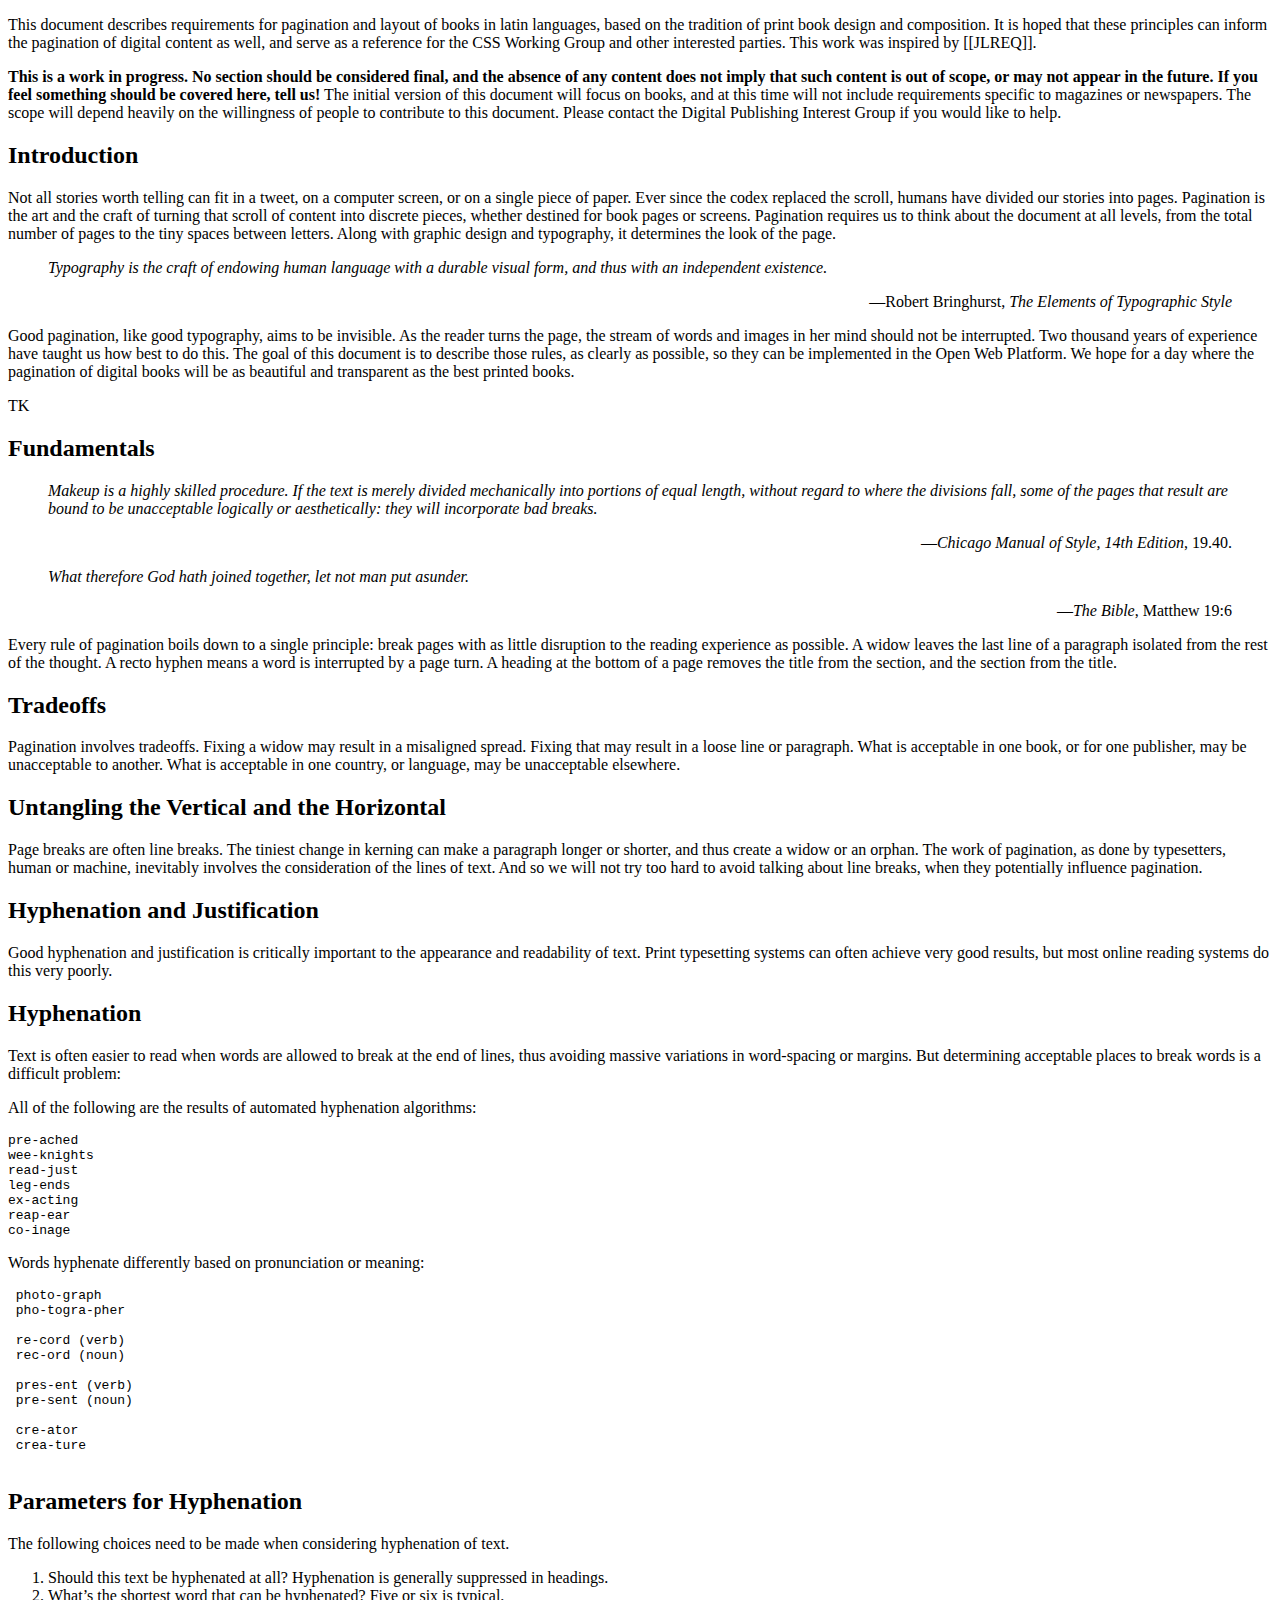
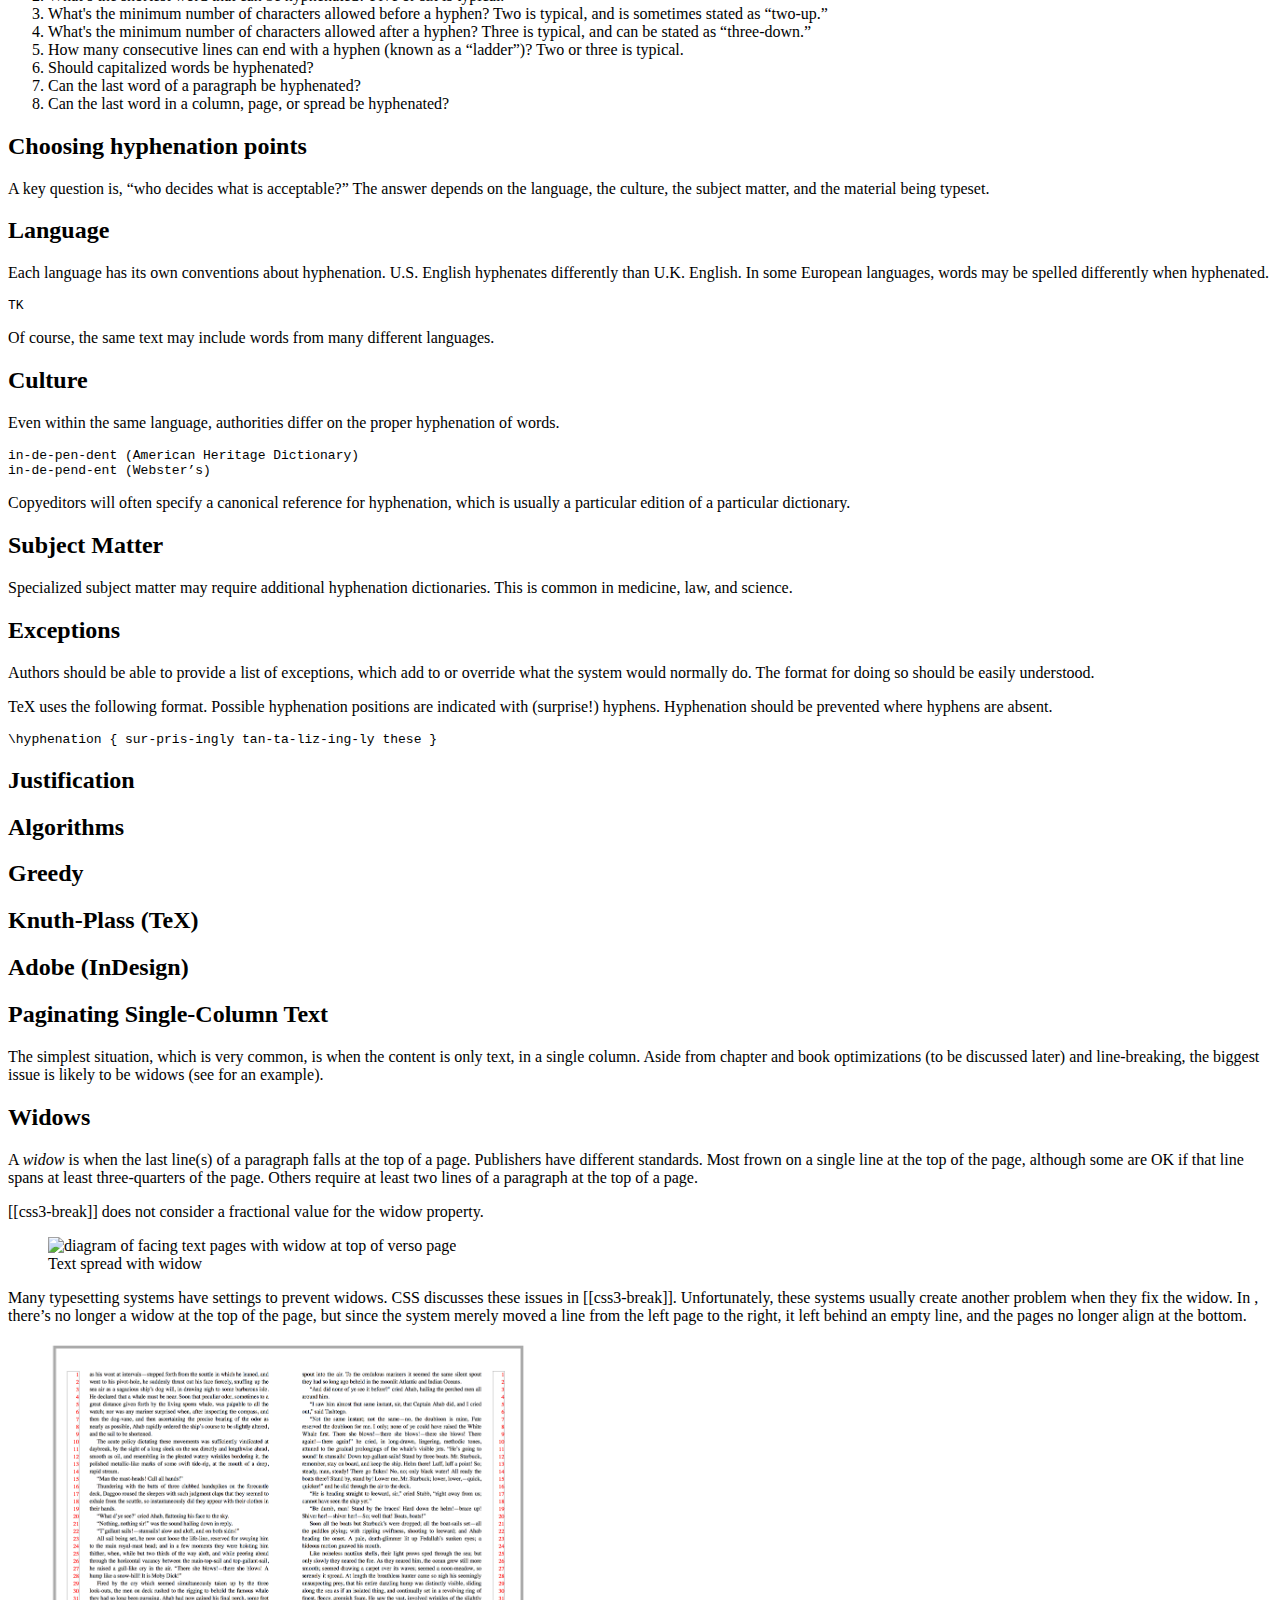
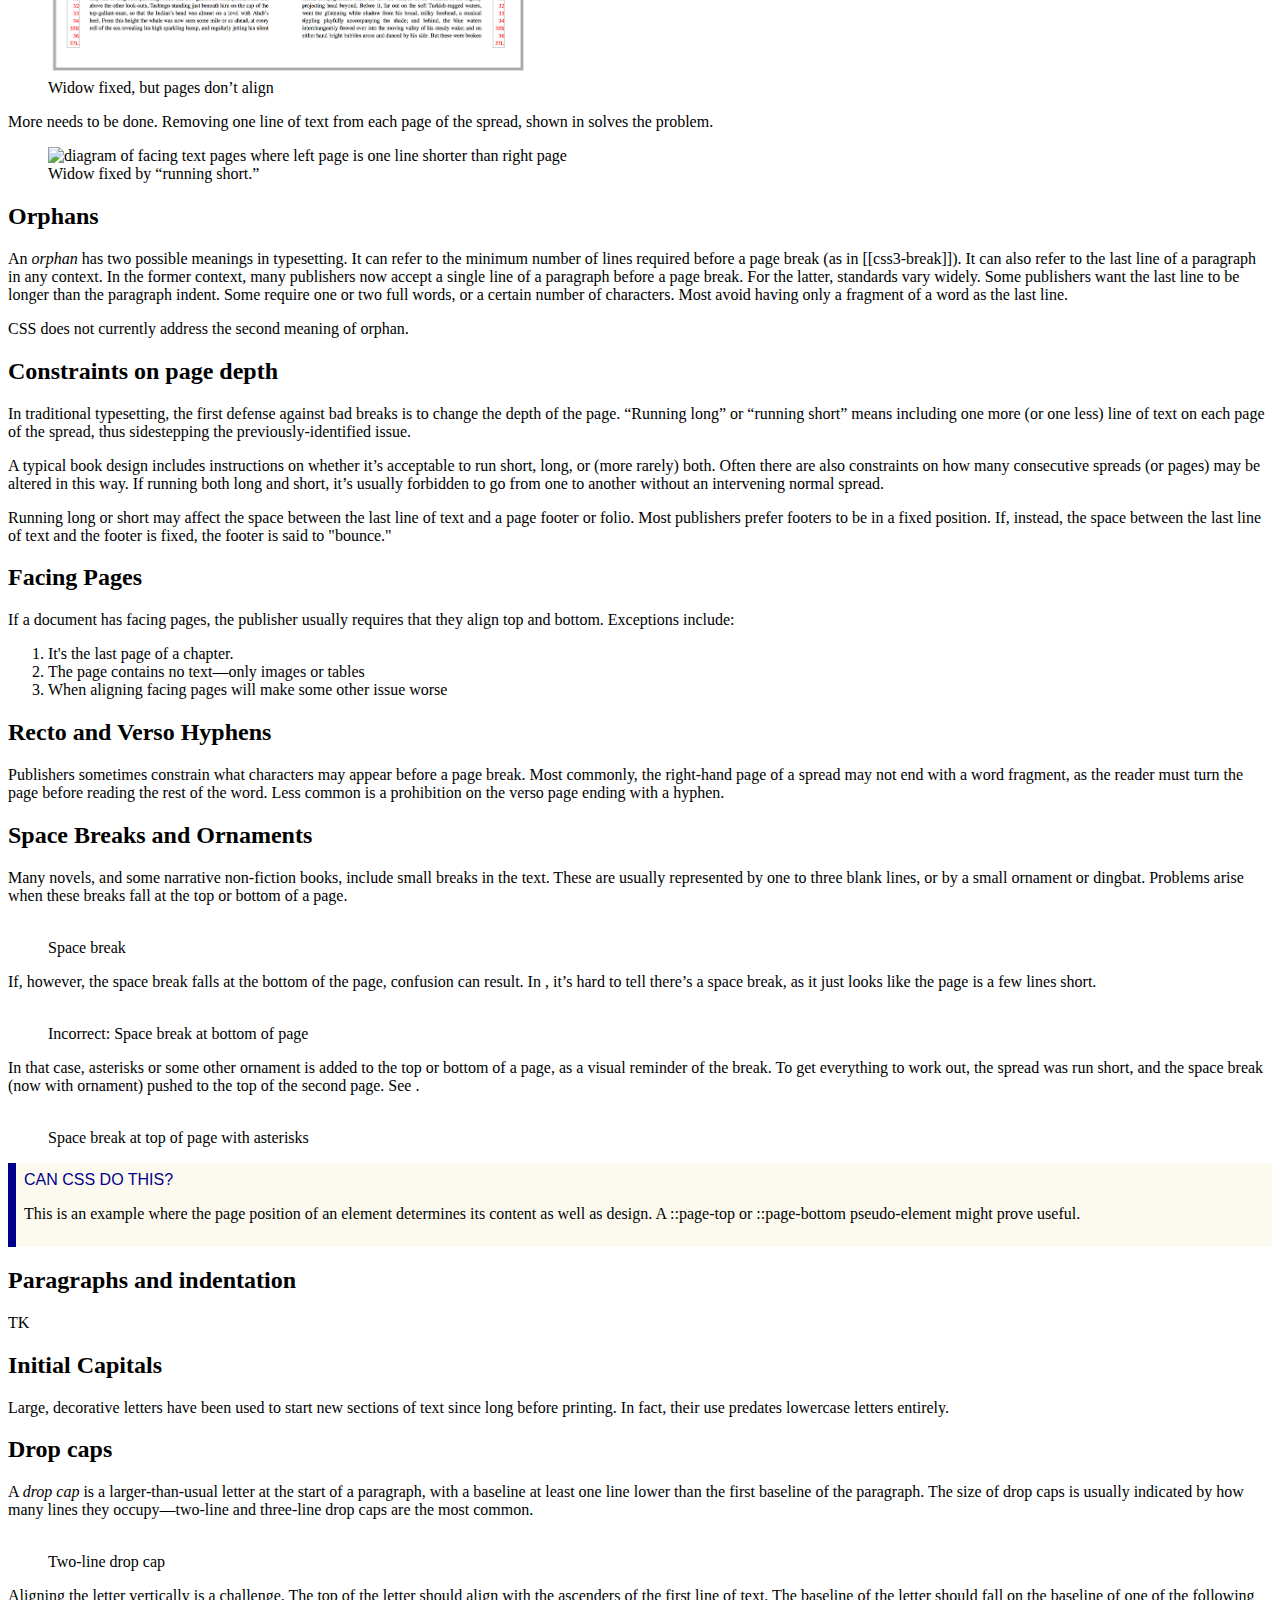
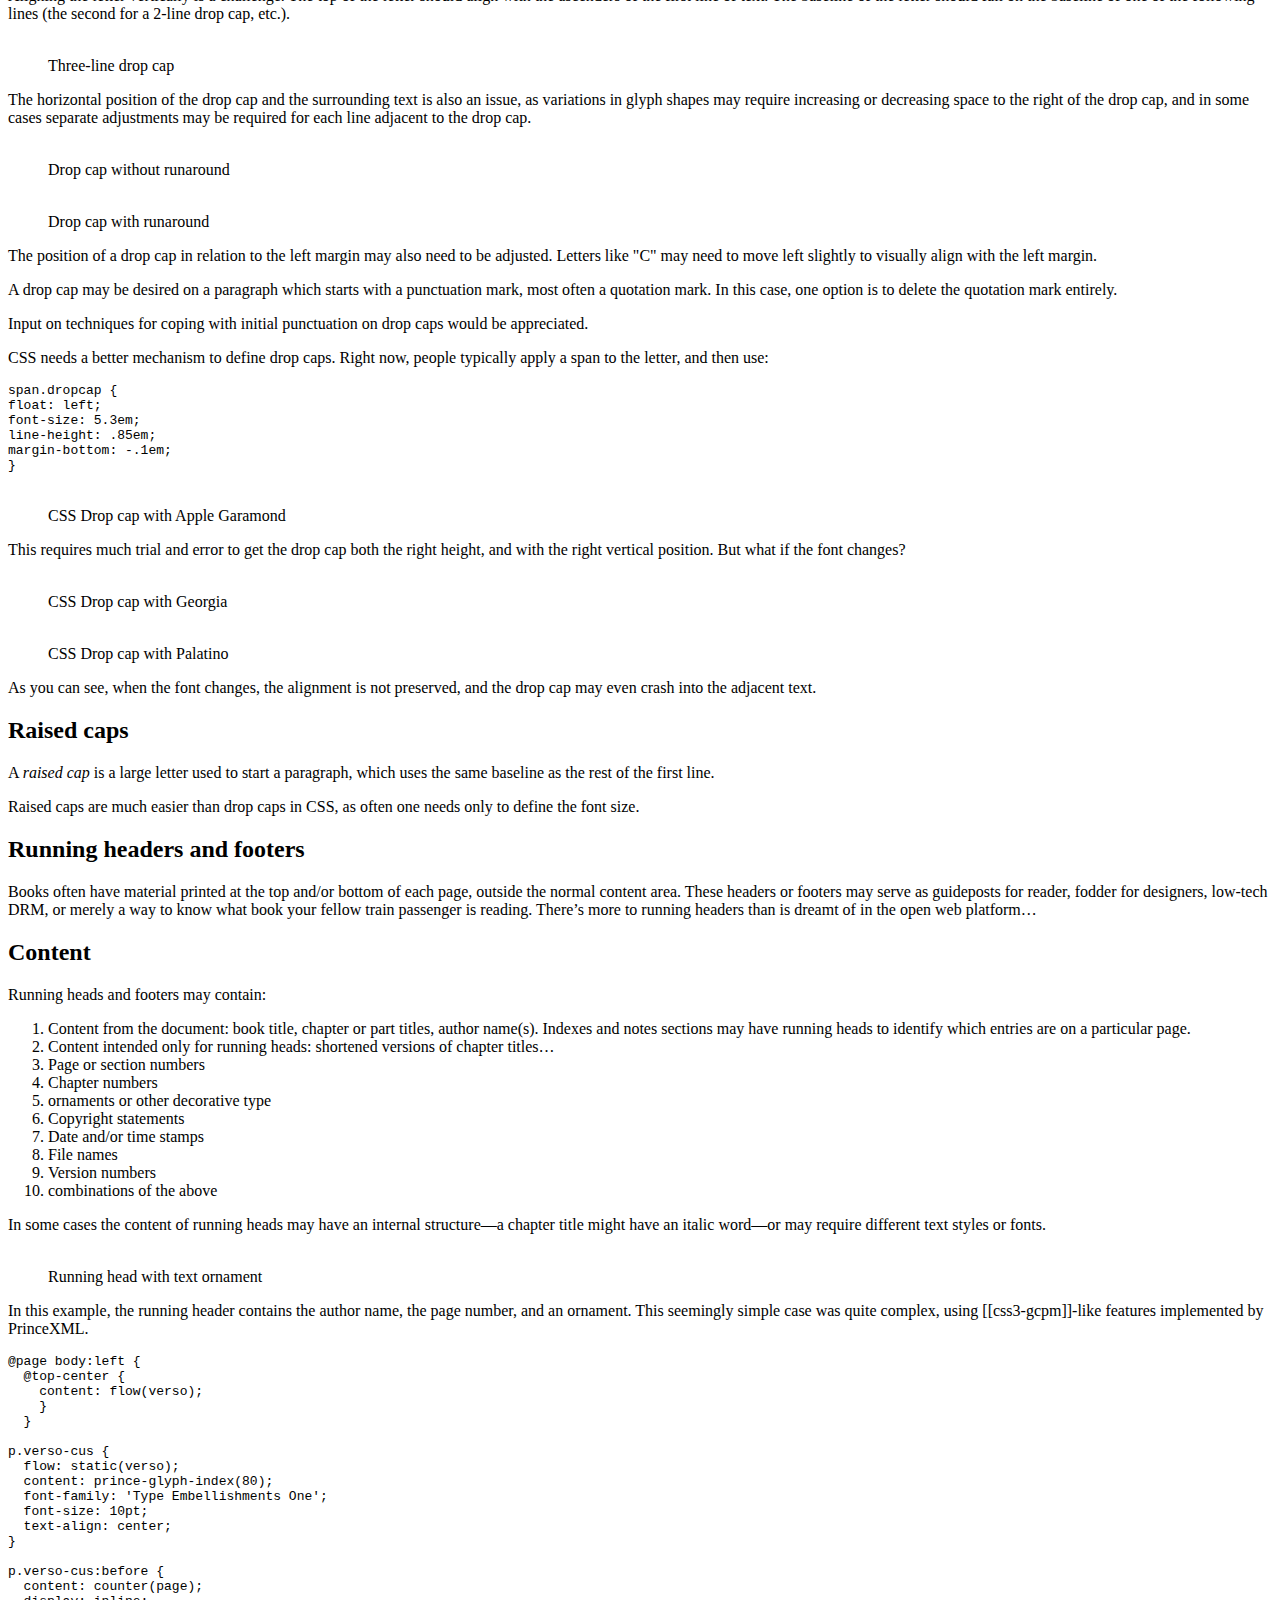
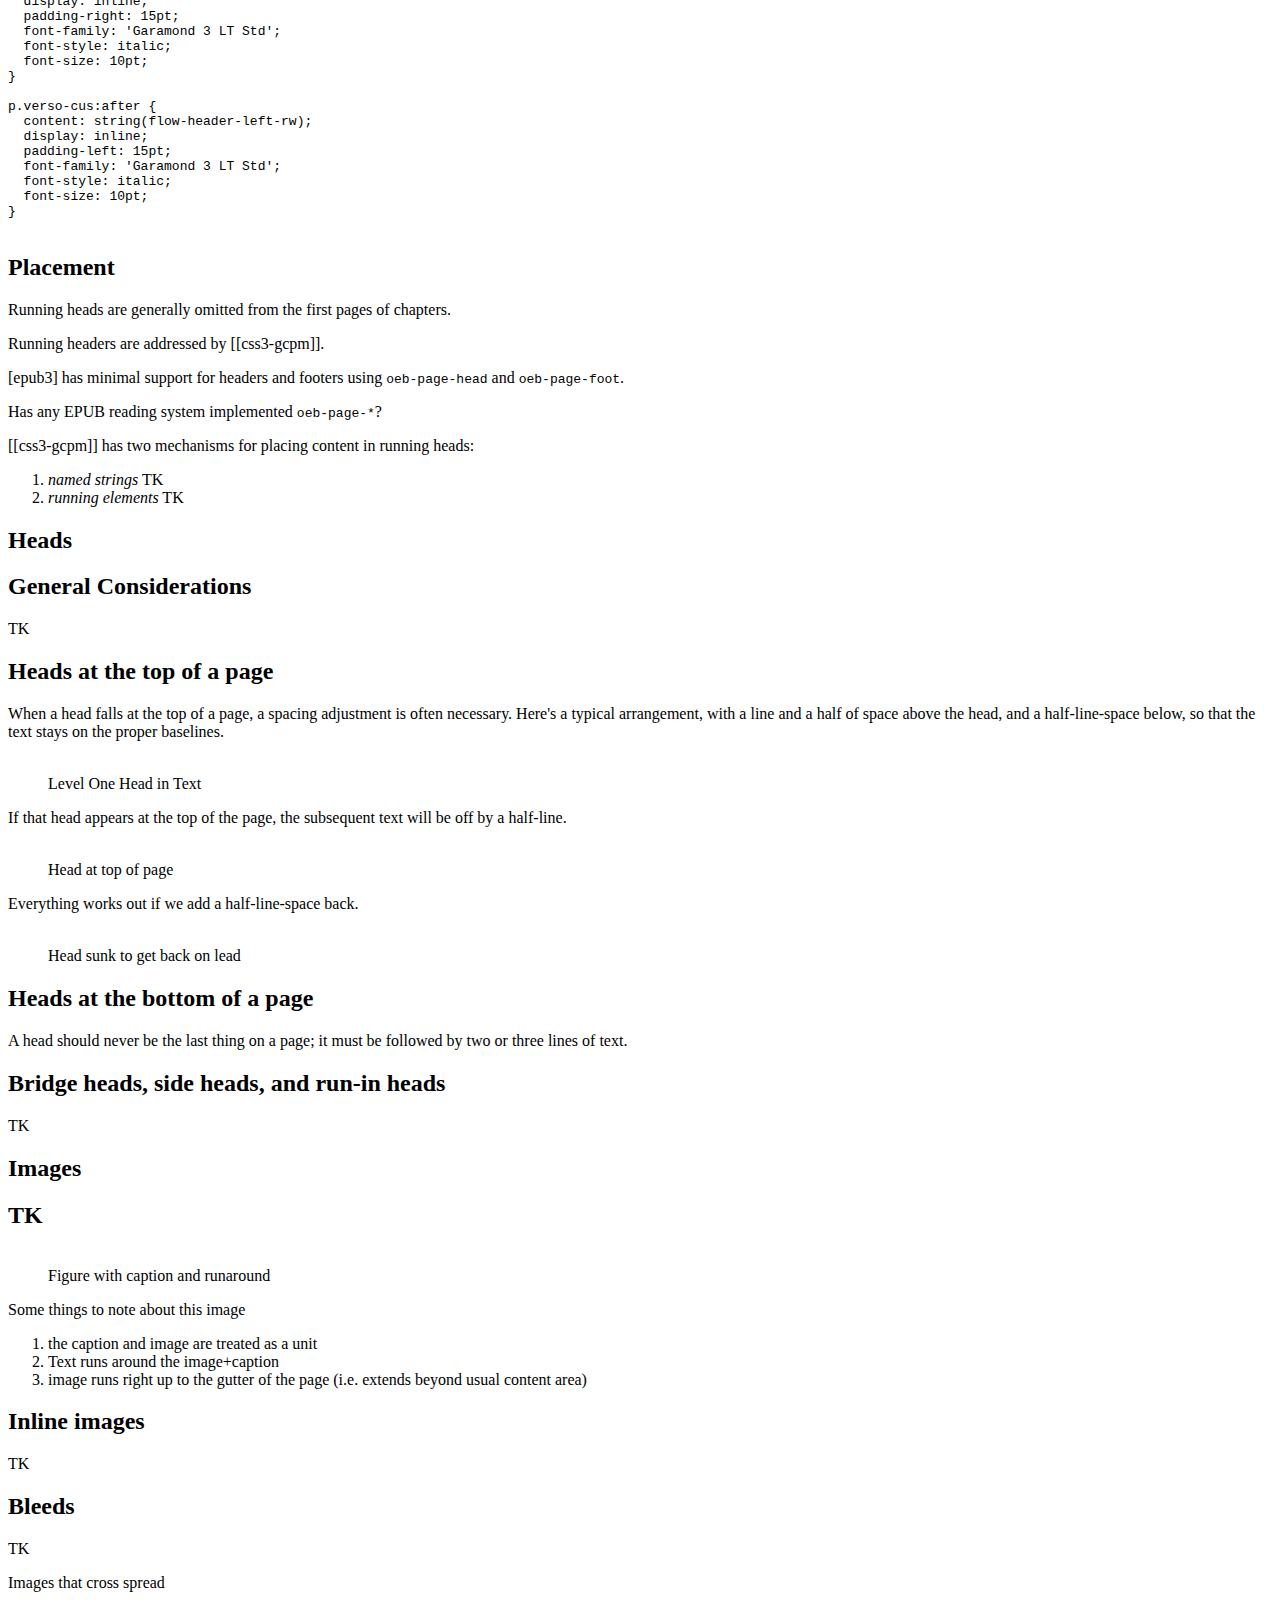
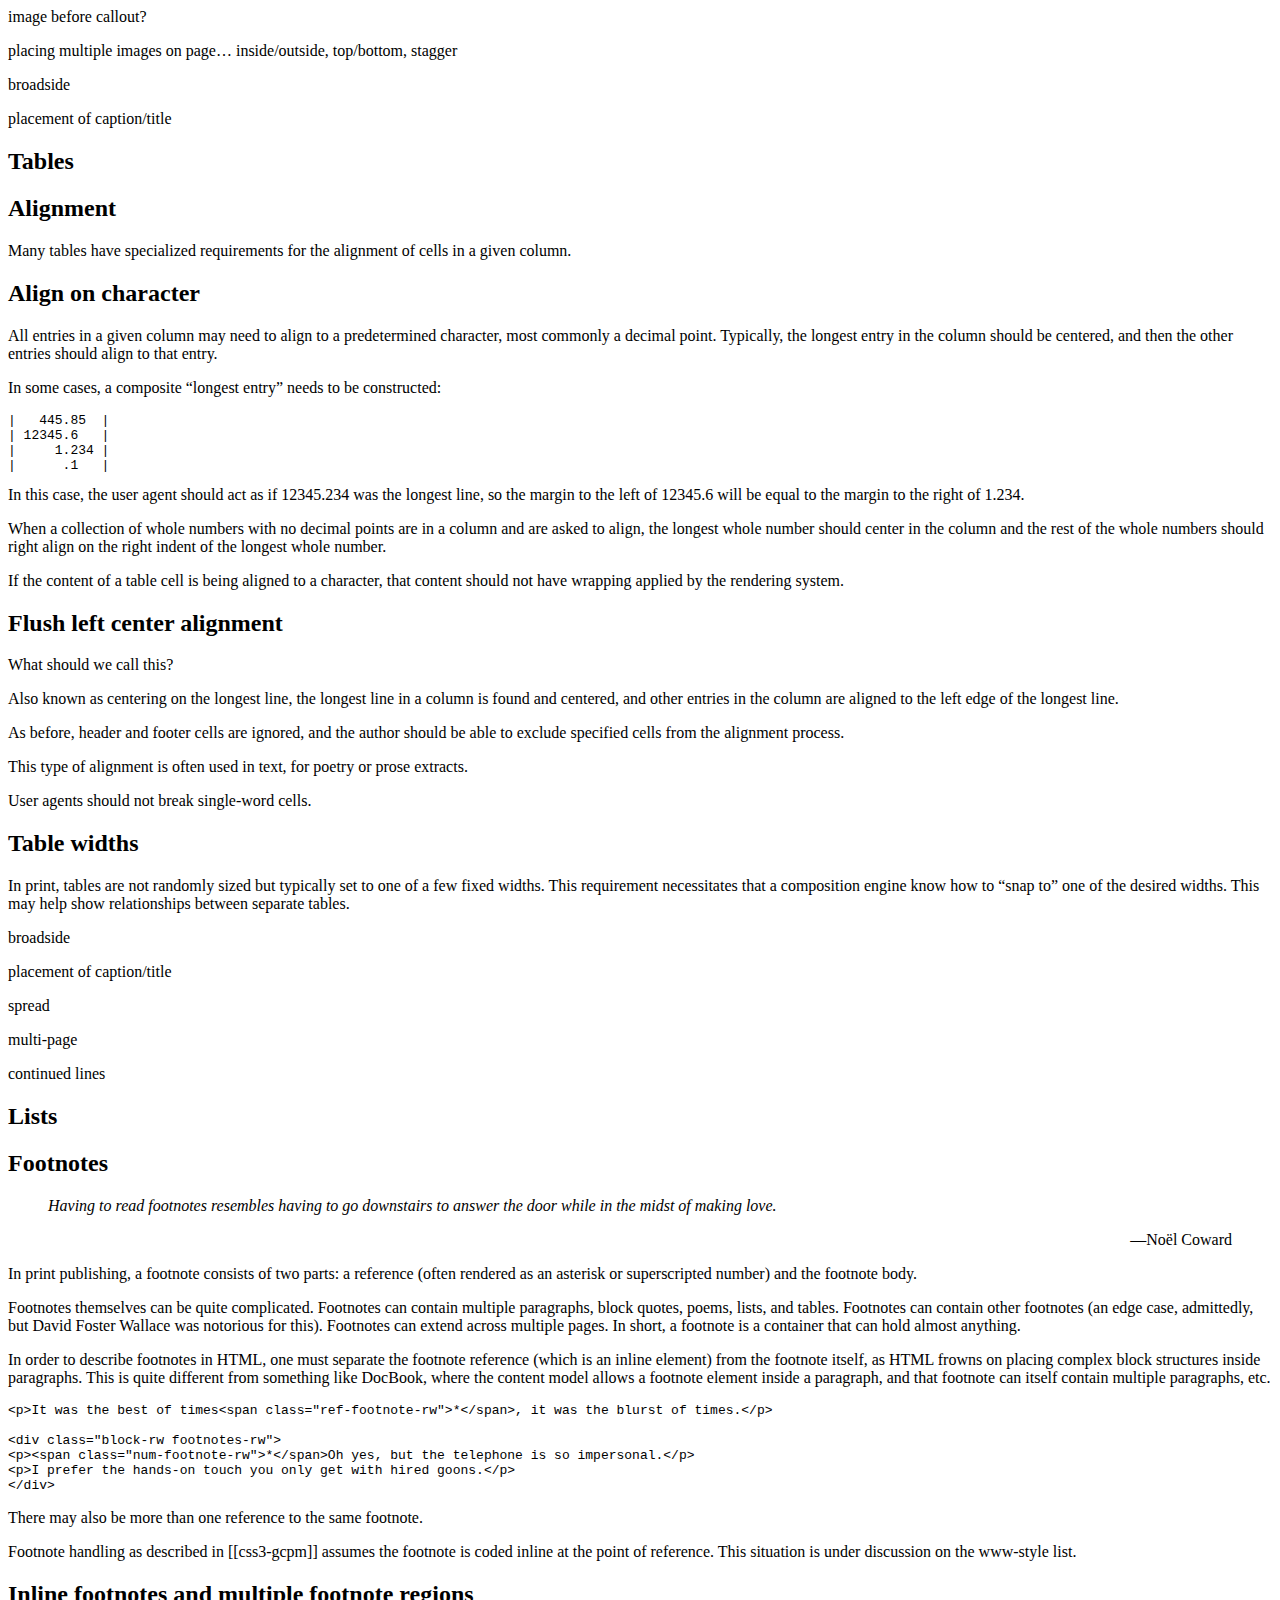
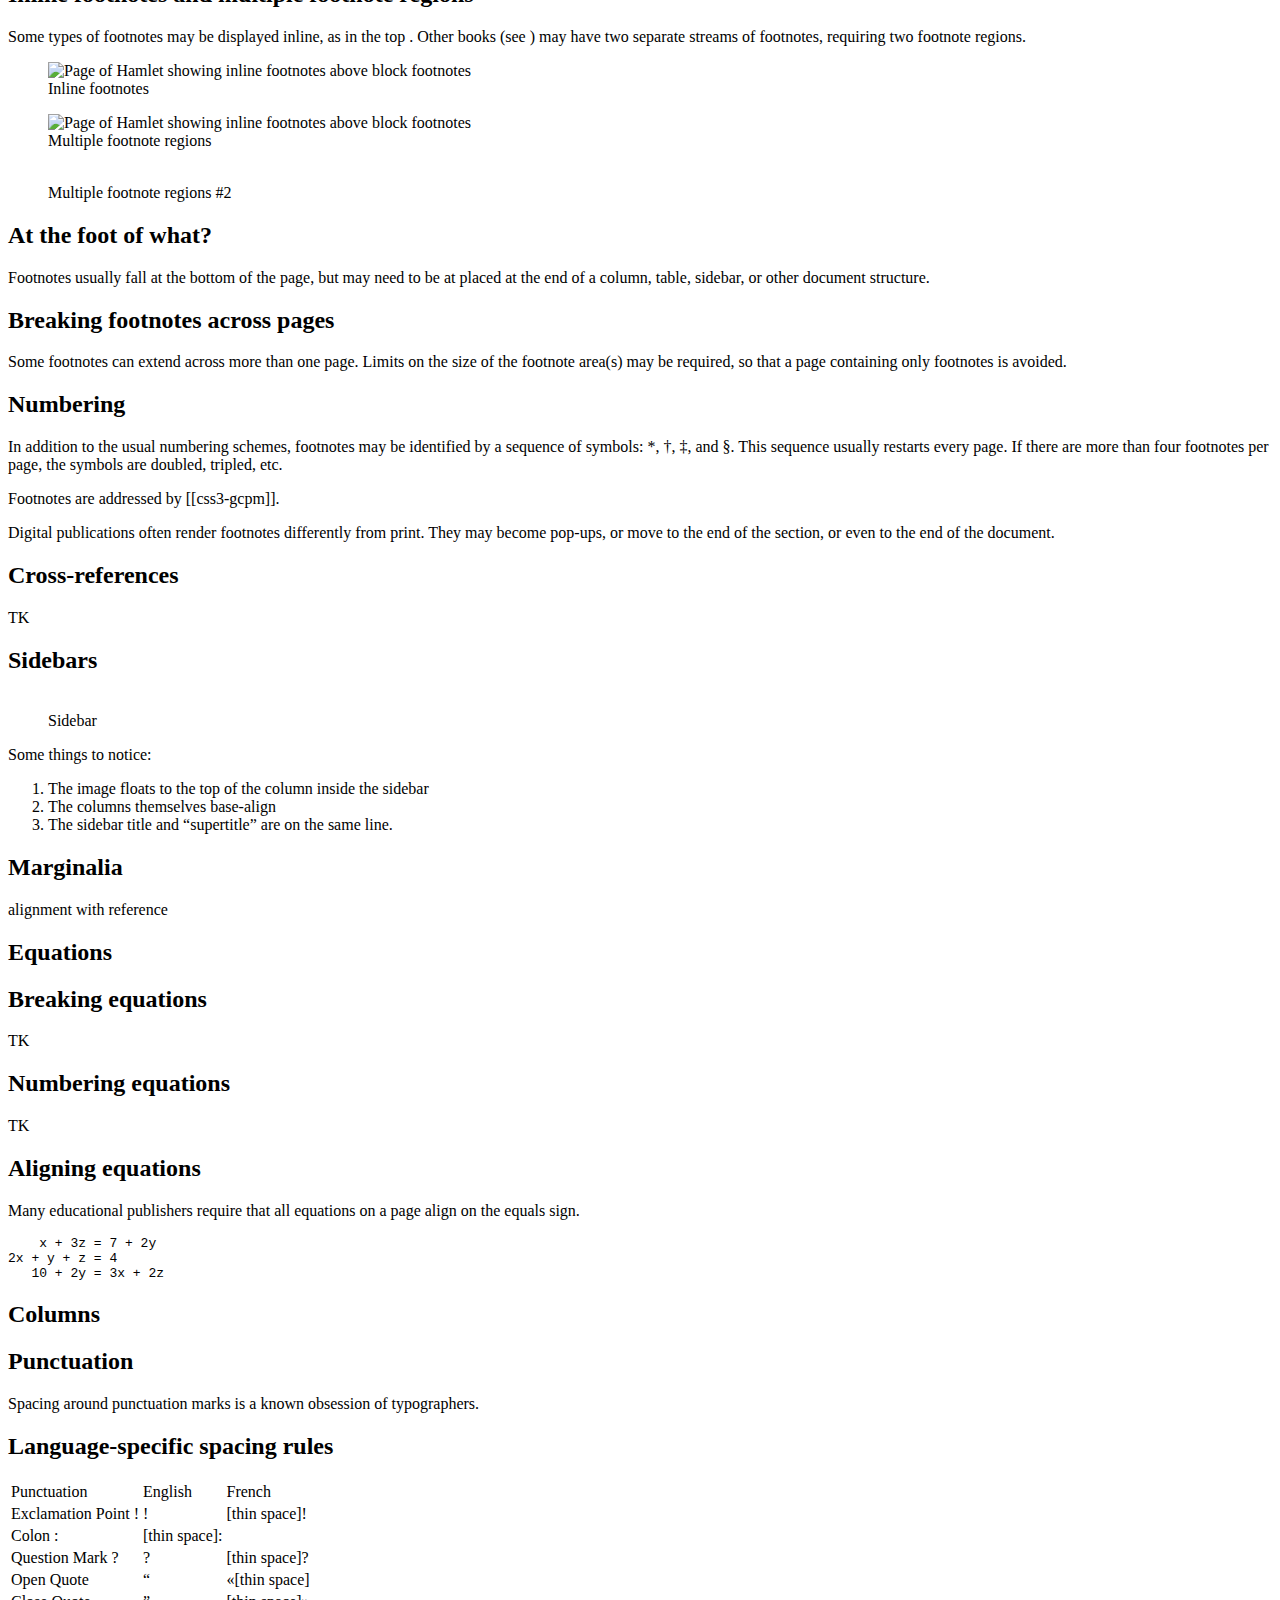
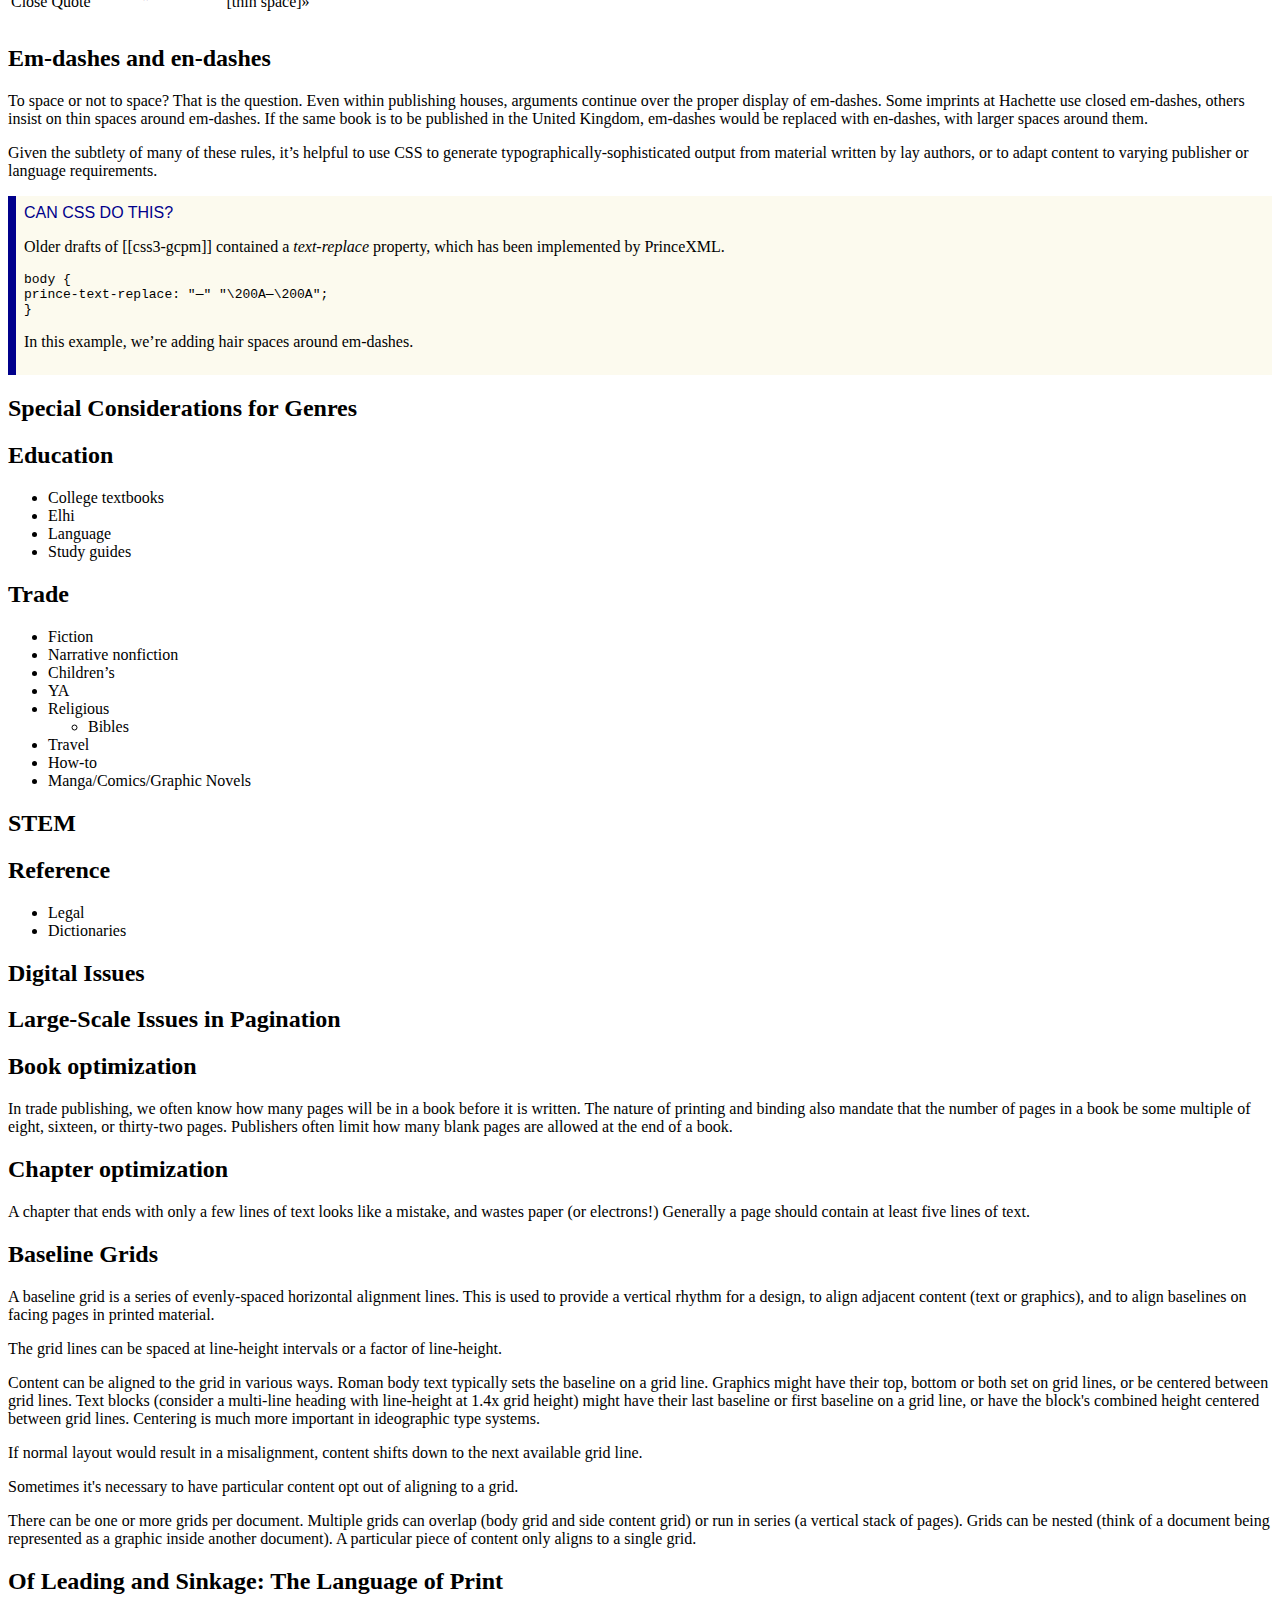
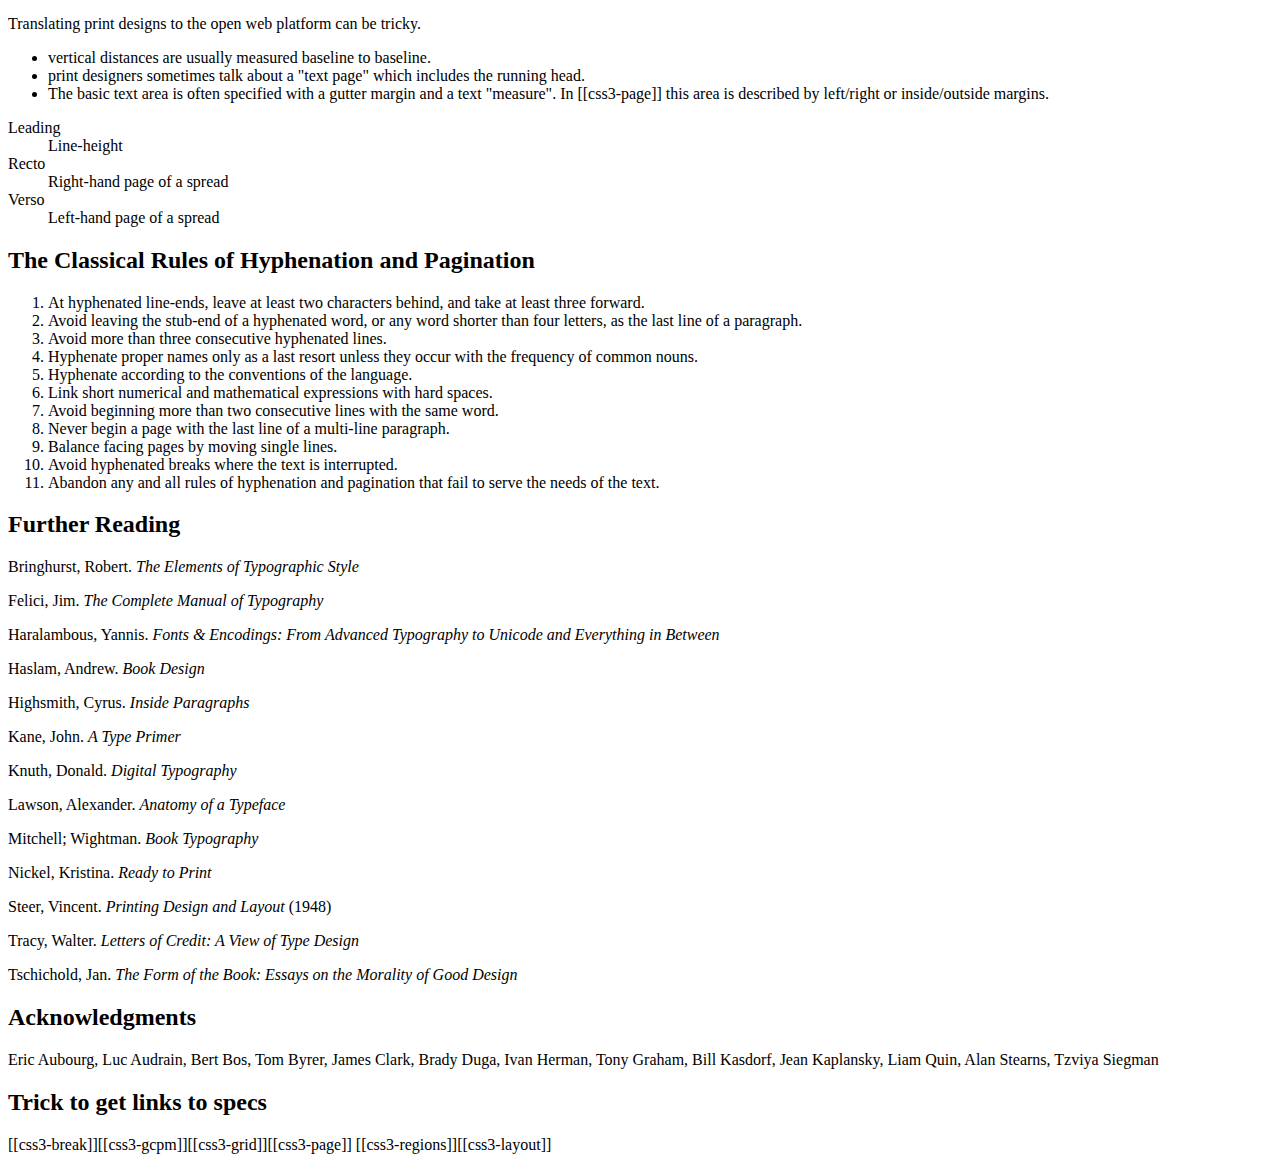
==== index.html @ 45e41475 "Changed the spelling of Tzviya’s name" ====
<!DOCTYPE html>
<html>
<head>
	<title>Requirements for Latin Text Layout and Pagination</title>
	<meta charset='utf-8'>
<script src='http://www.w3.org/Tools/respec/respec-w3c-common' async class='remove'></script> <script class='remove'>
      var respecConfig = {
          specStatus: "ED",
          shortName:  "dpub-latinreq",
          editors: [
                {   name:       "Dave Cramer",
                    url:        "",
                    company:    "Hachette Livre",
                    companyURL: "http://www.hbgusa.com",
                    mailto:     "dave.cramer@hbgusa.com"  }
          ],
          previousMaturity:     "",
          previousPublishDate:  "",
          previousURI:          "",
          edDraftURI:           "http://w3c.github.io/dpub-pagination/",
          wg:                   "Digital Publishing Interest Group",
          wgURI:                "http://www.w3.org/dpub/IG/",
          wgPublicList:         "public-digipub",
          wgPatentURI:          "",
          noRecTrack:           "true",
          otherLinks: [
          	{
	          	key: "Repository",
	          	data: [{
	          		value: "Github Repository",
	          		href: "https://github.com/w3c/dpub-pagination"
	          	}]
          	}
          ],
          alternateFormats: [
          	{
          		uri: "dpub-latinreq.epub",
          		label: "ePub"
          	}
          ],
          charterDisclosureURI : "http://www.w3.org/2004/01/pp-impl/64149/status",
          copyrightStart : 2014
      };
      
    
    </script> <style type="text/css">
    .source { text-align: right; font-style: normal;}
    blockquote p { font-style: italic; }
    
    
        /* --- status --- */
div.status-title {
    min-width: 7.5em;
    color: #b9ab2d;
}
div.status-title span {
    text-transform: uppercase;   
}
aside.status, div.status, div.illegal-status {
    padding: 0.5em;
    margin: 1em 0;
    position: relative;
    clear: both;
}
div.illegal-status { color: red }
div.illegal-status p { color: black }
aside.status, div.status {
    padding: .5em;
    border-left-width: .5em;
    border-left-style: solid;
    border-color: #00008B;
    background: #fcfaee;    
}

aside.status div.status {
    border-left-width: .1em;
    border-color: #999;
    background: #fff;
}
aside.status div.status div.status-title {
    color: #999;
}

div.status:before { 
content: 'Can CSS Do This?';
text-transform: uppercase;
font-family: sans-serif;
color: #00008B;
}

    </style> 
</head>
<body>
<section id='abstract'> 
<p>
	This document describes requirements for pagination and layout of books in latin languages, based on the tradition of print book design and composition. It is hoped that these principles can inform the pagination of digital content as well, and serve as a reference for the CSS Working Group and other interested parties. This work was inspired by [[JLREQ]].
</p>
</section>
<section id='sotd'> 
<p>
	<strong>This is a work in progress. No section should be considered final, and the absence of any content does not imply that such content is out of scope, or may not appear in the future. If you feel something should be covered here, tell us!</strong> The initial version of this document will focus on books, and at this time will not include requirements specific to magazines or newspapers. The scope will depend heavily on the willingness of people to contribute to this document. Please contact the Digital Publishing Interest Group if you would like to help.
</p>
</section>
<section class='informative'> 
<h2>
	Introduction
</h2>
<p>
	Not all stories worth telling can fit in a tweet, on a computer screen, or on a single piece of paper. Ever since the codex replaced the scroll, humans have divided our stories into pages. Pagination is the art and the craft of turning that scroll of content into discrete pieces, whether destined for book pages or screens. Pagination requires us to think about the document at all levels, from the total number of pages to the tiny spaces between letters. Along with graphic design and typography, it determines the look of the page. 
</p>
<blockquote>
	<p>
		Typography is the craft of endowing human language with a durable visual form, and thus with an independent existence. 
	</p>
	<p class="source">
		—Robert Bringhurst, <i>The Elements of Typographic Style</i>
	</p>
</blockquote>
<p>
	Good pagination, like good typography, aims to be invisible. As the reader turns the page, the stream of words and images in her mind should not be interrupted. Two thousand years of experience have taught us how best to do this. The goal of this document is to describe those rules, as clearly as possible, so they can be implemented in the Open Web Platform. We hope for a day where the pagination of digital books will be as beautiful and transparent as the best printed books. 
</p>
</section>
<section id='conformance'> 
<p>
	TK 
</p>
</section>
<section> 
<h2>
	Fundamentals
</h2>
<blockquote>
	<p>
		Makeup is a highly skilled procedure. If the text is merely divided mechanically into portions of equal length, without regard to where the divisions fall, some of the pages that result are bound to be unacceptable logically or aesthetically: they will incorporate bad breaks.
	</p>
	<p class="source">
		—<i>Chicago Manual of Style, 14th Edition</i>, 19.40.
	</p>
</blockquote>
<blockquote>
	<p>
		What therefore God hath joined together, let not man put asunder.
	</p>
	<p class="source">
		—<i>The Bible</i>, Matthew 19:6
	</p>
</blockquote>
<p>
	Every rule of pagination boils down to a single principle: break pages with as little disruption to the reading experience as possible. A widow leaves the last line of a paragraph isolated from the rest of the thought. A recto hyphen means a word is interrupted by a page turn. A heading at the bottom of a page removes the title from the section, and the section from the title. 
</p>
<section> 
<h2>
	Tradeoffs
</h2>
<p>
	Pagination involves tradeoffs. Fixing a widow may result in a misaligned spread. Fixing that may result in a loose line or paragraph. What is acceptable in one book, or for one publisher, may be unacceptable to another. What is acceptable in one country, or language, may be unacceptable elsewhere. 
</p>
</section> <section> 
<h2>
	Untangling the Vertical and the Horizontal
</h2>
<p>
	Page breaks are often line breaks. The tiniest change in kerning can make a paragraph longer or shorter, and thus create a widow or an orphan. The work of pagination, as done by typesetters, human or machine, inevitably involves the consideration of the lines of text. And so we will not try too hard to avoid talking about line breaks, when they potentially influence pagination. 
</p>
</section> </section> 

<section>
<h2>Hyphenation and Justification</h2>

<p>
Good hyphenation and justification is critically important to the appearance and readability of text. Print typesetting systems can often achieve very good results, but most online reading systems do this very poorly.
</p>


<section>
<h2>Hyphenation</h2>
<p>Text is often easier to read when words are allowed to break at the end of lines, thus avoiding massive variations in word-spacing or margins. But determining acceptable places to break words is a difficult problem:</p>

<div class="example">
<p>All of the following are the results of automated hyphenation algorithms:</p>
<pre>
pre-ached
wee-knights
read-just
leg-ends
ex-acting
reap-ear
co-inage
</pre>
</div>

<p>Words hyphenate differently based on pronunciation or meaning:</p>

<div class="example">
<pre>
 photo-graph
 pho-togra-pher
 
 re-cord (verb)
 rec-ord (noun)
 
 pres-ent (verb)
 pre-sent (noun)
 
 cre-ator
 crea-ture
 
</pre>
</div>

<section>
<h2>Parameters for Hyphenation</h2>
<p>
The following choices need to be made when considering hyphenation of text.
</p>
<ol>
<li>
Should this text be hyphenated at all? Hyphenation is generally suppressed in headings. 
</li>
<li>
What’s the shortest word that can be hyphenated? Five or six is typical.
</li>
<li>
What's the minimum number of characters allowed before a hyphen? Two is typical, and is sometimes stated as “two-up.”
</li>
<li>
What's the minimum number of characters allowed after a hyphen? Three is typical, and can be stated as “three-down.”
</li>
<li>
How many consecutive lines can end with a hyphen (known as a “ladder”)? Two or three is typical. 
</li>
<li>
Should capitalized words be hyphenated?
</li>
<li>
Can the last word of a paragraph be hyphenated?
</li>
<li>
Can the last word in a column, page, or spread be hyphenated?
</li>
</ol>


</section>


<section>
<h2>Choosing hyphenation points</h2>
<p>A key question is, “who decides what is acceptable?” The answer depends on the language, the culture, the subject matter, and the material being typeset.</p>

<section>
<h2>Language</h2>
<p>Each language has its own conventions about hyphenation. U.S. English hyphenates differently than U.K. English. In some European languages, words may be spelled differently when hyphenated.</p>

<div class="example">

<pre>
TK
</pre>

</div>

<p>Of course, the same text may include words from many different languages.</p>
</section>

<section>
<h2>Culture</h2>
<p>Even within the same language, authorities differ on the proper hyphenation of words.</p>

<div class="example">
<pre>
in-de-pen-dent (American Heritage Dictionary)
in-de-pend-ent (Webster’s)
</pre>
</div>
<p>Copyeditors will often specify a canonical reference for hyphenation, which is usually a particular edition of a particular dictionary.</p>

</section>

<section>
<h2>Subject Matter</h2>
<p>Specialized subject matter may require additional hyphenation dictionaries. This is common in medicine, law, and science.</p>
</section>

<section>
<h2>Exceptions</h2>
<p>Authors should be able to provide a list of exceptions, which add to or override what the system would normally do. The format for doing so should be easily understood.</p>

<div class="example">
<p>TeX uses the following format. Possible hyphenation positions are indicated with (surprise!) hyphens. Hyphenation should be prevented where hyphens are absent.</p>

<pre>
\hyphenation { sur-pris-ingly tan-ta-liz-ing-ly these }
</pre>


</div>
</section>

</section>






</section>

<section>
<h2>Justification</h2>

<section>
<h2>Algorithms</h2>


<section>
<h2>Greedy</h2>
</section>

<section>
<h2>Knuth-Plass (TeX)</h2>
</section>

<section>
<h2>Adobe (InDesign)</h2>
</section>

</section>

</section>

</section>



<section> 
<h2>
	Paginating Single-Column Text
</h2>
<p>
	The simplest situation, which is very common, is when the content is only text, in a single column. Aside from chapter and book optimizations (to be discussed later) and line-breaking, the biggest issue is likely to be widows (see <a href='#fig-widow1'></a> for an example). 
</p>
<section> 
<h2>
	Widows
</h2>
<p>
A <dfn>widow</dfn> is when the last line(s) of a paragraph falls at the top of a page. Publishers have different standards. Most frown on a single line at the top of the page, although some are OK if that line spans at least three-quarters of the page. Others require at least two lines of a paragraph at the top of a page. 

</p>

<p class="issue">[[css3-break]] does not consider a fractional value for the widow property.</p>
<figure id="fig-widow1"> <img src="images/image01.png" width="480" alt="diagram of facing text pages with widow at top of verso page" /> <figcaption> Text spread with widow </figcaption> </figure> 
<p>
	Many typesetting systems have settings to prevent widows. CSS discusses these issues in [[css3-break]]. Unfortunately, these systems usually create another problem when they fix the widow. In <a href='#fig-widow2'></a>, there&rsquo;s no longer a widow at the top of the page, but since the system merely moved a line from the left page to the right, it left behind an empty line, and the pages no longer align at the bottom. 
</p>
<figure id="fig-widow2"> <img src="images/image03.png" width="480" alt="diagram of facing text pages where left page is one line shorter than right page" /> <figcaption> Widow fixed, but pages don’t align </figcaption> </figure> 
<p>
	More needs to be done. Removing one line of text from each page of the spread, shown in <a href='#fig-widow3'></a> solves the problem. 
</p>
<figure id="fig-widow3"> <img src="images/image02.png" width="480" alt="diagram of facing text pages where left page is one line shorter than right page" /> <figcaption> Widow fixed by &ldquo;running short.&rdquo; </figcaption> </figure> </section>


<!-- 
<div class="status">

<p>[[css3-break]] has a setting for widows:</p>

<pre>
p {
widows: 2;
}
</pre>
<p>This will keep the last two lines of a paragraph on the same page, usually by leaving an empty space on the previous page.</p>

</div>
 -->


<section>
<h2>Orphans</h2>
<p>
An <dfn>orphan</dfn> has two possible meanings in typesetting. It can refer to the minimum number of lines required before a page break (as in [[css3-break]]). It can also refer to the last line of a paragraph in any context. In the former context, many publishers now accept a single line of a paragraph before a page break. For the latter, standards vary widely. Some publishers want the last line to be longer than the paragraph indent. Some require one or two full words, or a certain number of characters. Most avoid having only a fragment of a word as the last line. 
</p>
<p class="issue">CSS does not currently address the second meaning of orphan. </p>
</section>

<section> 
<h2>
	Constraints on page depth
</h2>
<p>
	In traditional typesetting, the first defense against bad breaks is to change the depth of the page. &ldquo;Running long&rdquo; or &ldquo;running short&rdquo; means including one more (or one less) line of text on each page of the spread, thus sidestepping the previously-identified issue. 
</p>
<p>
	A typical book design includes instructions on whether it&rsquo;s acceptable to run short, long, or (more rarely) both. Often there are also constraints on how many consecutive spreads (or pages) may be altered in this way. If running both long and short, it&rsquo;s usually forbidden to go from one to another without an intervening normal spread. 
</p>
<p>
Running long or short may affect the space between the last line of text and a page footer or folio. Most publishers prefer  footers to be in a fixed position. If, instead, the space between the last line of text and the footer is fixed, the footer is said to "bounce."
</p>
</section> 



<section>
<h2>
	Facing Pages
</h2>
<p>
	If a document has facing pages, the publisher usually requires that they align top and bottom. Exceptions include:
</p>
<ol>
<li>
It's the last page of a chapter.
</li>
<li>
The page contains no text—only images or tables
</li>
<li>
When aligning facing pages will make some other issue worse
</li>
</ol>

</section> 
<section> 
<h2>
	Recto and Verso Hyphens
</h2>
<p>
Publishers sometimes constrain what characters may appear before a page break. Most commonly, the right-hand page of a spread may not end with a word fragment, as the reader must turn the page before reading the rest of the word. Less common is a prohibition on the verso page ending with a hyphen.
</p>
</section> 

<section> 
<h2>
	Space Breaks and Ornaments
</h2>
<p>
	Many novels, and some narrative non-fiction books, include small breaks in the text. These are usually represented by one to three blank lines, or by a small ornament or dingbat. Problems arise when these breaks fall at the top or bottom of a page. 
</p>
<figure id="fig-spacebreak1"> <img src="images/image04.png" width="480" alt="" /> <figcaption> Space break </figcaption> </figure> 
<p>
	If, however, the space break falls at the bottom of the page, confusion can result. In <a href='#fig-spacebreak2'></a>, it&rsquo;s hard to tell there&rsquo;s a space break, as it just looks like the page is a few lines short. 
</p>
<figure id="fig-spacebreak2"> <img src="images/image05.png" width="480" alt="" /> <figcaption> Incorrect: Space break at bottom of page </figcaption> </figure> 
<p>
	In that case, asterisks or some other ornament is added to the top or bottom of a page, as a visual reminder of the break. To get everything to work out, the spread was run short, and the space break (now with ornament) pushed to the top of the second page. See <a href='#fig-spacebreak3'></a>. 
</p>
<figure id="fig-spacebreak3"> <img src="images/image00.png" width="480" alt="" /> <figcaption> Space break at top of page with asterisks </figcaption> </figure> 


<div class="status">
<p>This is an example where the page position of an element determines its content as well as design. A ::page-top or ::page-bottom pseudo-element might prove useful.</p>
</div>
</section> 
</section>


<section>
<h2>Paragraphs and indentation</h2>
<p>TK</p>
</section>



<section>
<h2>Initial Capitals</h2>
<p>
Large, decorative letters have been used to start new sections of text since long before printing. In fact, their use predates lowercase letters entirely.
</p>
<section>
<h2>Drop caps</h2>
<p>
A <dfn>drop cap</dfn> is a larger-than-usual letter at the start of a paragraph, with a baseline at least one line lower than the first baseline of the paragraph. The size of drop caps is usually indicated by how many lines they occupy—two-line and three-line drop caps are the most common. 
</p>

<figure id="fig-2-line-drop-cap"> <img src="images/2-line-drop-cap.png" width="480" alt="" /> <figcaption> Two-line drop cap </figcaption> </figure> 

<p>
Aligning the letter vertically is a challenge. The top of the letter should align with the ascenders of the first line of text. The baseline of the letter should fall on the baseline of one of the following lines (the second for a 2-line drop cap, etc.). 
</p>

<figure id="fig-3-line-drop-cap"> <img src="images/3-line-drop-cap.png" width="480" alt="" /> <figcaption> Three-line drop cap </figcaption> </figure> 


<p>The horizontal position of the drop cap and the surrounding text is also an issue, as variations in glyph shapes may require increasing or decreasing space to the right of the drop cap, and in some cases separate adjustments may be required for each line adjacent to the drop cap.</p>
<figure id="fig-drop-cap-no-runaround"> <img src="images/drop-cap-no-runaround.png" width="480" alt="" /> <figcaption> Drop cap without runaround </figcaption> </figure>

<figure id="fig-drop-cap-runaround"> <img src="images/drop-cap-with-runaround.png" width="480" alt="" /> <figcaption> Drop cap with runaround </figcaption> </figure>

<p>The position of a drop cap in relation to the left margin may also need to be adjusted. Letters like "C" may need to move left slightly to visually align with the left margin.</p>


<p>A drop cap may be desired on a paragraph which starts with a punctuation mark, most often a quotation mark. In this case, one option is to delete the quotation mark entirely.</p>

<div class="note">
<p>Input on techniques for coping with initial punctuation on drop caps would be appreciated.</p>

</div>

<div class="note">
<p>CSS needs a better mechanism to define drop caps. Right now, people typically apply a span to the letter, and then use:
<pre>
span.dropcap {
float: left;
font-size: 5.3em;
line-height: .85em;
margin-bottom: -.1em;
}
</pre>

<figure id="css-drop-cap-garamond"> <img src="images/garamond.png" width="320" alt="" /> <figcaption> CSS Drop cap with Apple Garamond </figcaption> </figure> 

This requires much trial and error to get the drop cap both the right height, and with the right vertical position. But what if the font changes?
</p>
<figure id="css-drop-cap-georgia"> <img src="images/georgia.png" width="320" alt="" /> <figcaption> CSS Drop cap with Georgia </figcaption> </figure> 

<figure id="css-drop-cap-palatino"> <img src="images/palatino.png" width="320" alt="" /> <figcaption> CSS Drop cap with Palatino </figcaption> </figure> 

<p>As you can see, when the font changes, the alignment is not preserved, and the drop cap may even crash into the adjacent text.</p>
</div>
</section>
<section>
<h2>Raised caps</h2>
<p>A <dfn>raised cap</dfn> is a large letter used to start a paragraph, which uses the same baseline as the rest of the first line.</p>

<div class="note">
<p>Raised caps are much easier than drop caps in CSS, as often one needs only to define the font size.</p>

</div>
</section>

</section>


<section>
<h2>Running headers and footers</h2>

<p>Books often have material printed at the top and/or bottom of each page, outside the normal content area. These headers or footers may serve as guideposts for reader, fodder for designers, low-tech DRM, or merely a way to know what book your fellow train passenger is reading. There’s more to running headers than is dreamt of in the open web platform…</p>

<section>
<h2>Content</h2>
<p>Running heads and footers may contain:</p>
<ol>
<li>
Content from the document: book title, chapter or part titles, author name(s). Indexes and notes sections may have running heads to identify which entries are on a particular page.
</li>
<li>
Content intended only for running heads: shortened versions of chapter titles…</li>
<li>
Page or section numbers
</li>
<li>
Chapter numbers
</li>

<li>
ornaments or other decorative type
</li>
<li>
Copyright statements
</li>
<li>
Date and/or time stamps
</li>
<li>
File names
</li>
<li>
Version numbers
</li>
<li>
combinations of the above
</li>
</ol>
<p>In some cases the content of running heads may have an internal structure—a chapter title might have an italic word—or may require different text styles or fonts.</p>


<div class="example">
<figure id="fig-runninghead-ornament"> <img src="images/RunningHead.png" width="480" alt="" /> <figcaption> Running head with text ornament </figcaption> </figure> 

<p>In this example, the running header contains the author name, the page number, and an ornament. This seemingly simple case was quite complex, using [[css3-gcpm]]-like features implemented by PrinceXML.</p>

<pre class="highlight">
@page body:left {
  @top-center { 
    content: flow(verso);
    }
  }

p.verso-cus {
  flow: static(verso);
  content: prince-glyph-index(80);
  font-family: 'Type Embellishments One';
  font-size: 10pt;
  text-align: center;
}

p.verso-cus:before {
  content: counter(page);
  display: inline;
  padding-right: 15pt;
  font-family: 'Garamond 3 LT Std';
  font-style: italic;
  font-size: 10pt;
}

p.verso-cus:after {
  content: string(flow-header-left-rw);
  display: inline;
  padding-left: 15pt;
  font-family: 'Garamond 3 LT Std';
  font-style: italic;
  font-size: 10pt;
}

</pre>

</div>



</section>

<section>
<h2>Placement</h2>
<p>Running heads are generally omitted from the first pages of chapters.</p>
</section>



<div class="note">
<p>Running headers are addressed by [[css3-gcpm]].</p>
<p>[epub3] has minimal support for headers and footers using <code>oeb-page-head</code> and <code>oeb-page-foot</code>.</p>

<p class="issue">Has any EPUB reading system implemented <code>oeb-page-*</code>?</p>
<p>[[css3-gcpm]] has two mechanisms for placing content in running heads:</p>
<ol>
<li>
<dfn>named strings</dfn> TK
</li>
<li>
<dfn>running elements</dfn> TK
</li>
</ol>
</div>

</section>


<section> 
<h2>
	Heads
</h2>

<section>
<h2>General Considerations</h2>
<p>
TK
</p>
</section>
<section>
<h2>Heads at the top of a page</h2>
<p>When a head falls at the top of a page, a spacing adjustment is often necessary. Here's a typical arrangement, with a line and a half of space above the head, and a half-line-space below, so that the text stays on the proper baselines. </p>
<figure id="fig-head-text"> <img src="images/HeadInText.png" width="480" alt="" /> <figcaption> Level One Head in Text </figcaption> </figure> 

<p>If that head appears at the top of the page, the subsequent text will be off by a half-line. 

<figure id="fig-head-text2"> <img src="images/HeadInText2.png" width="480" alt="" /> <figcaption> Head at top of page</figcaption> </figure> 

<p>Everything works out if we add a half-line-space back.

<figure id="fig-head-text3"> <img src="images/HeadInText3.png" width="480" alt="" /> <figcaption> Head sunk to get back on lead</figcaption> </figure> 

</section>

<section>
<h2>Heads at the bottom of a page</h2>
<p>A head should never be the last thing on a page; it must be followed by two or three lines of text. </p>
</section>
<section>
<h2>Bridge heads, side heads, and run-in heads</h2>
<p>TK</p>
</section>
</section> <section> 
<h2>
Images
</h2>

<section>
<h2>TK</h2>

<figure id="fig-image-caption"> <img src="images/ImageCaptionRunaround.png" width="480" alt="" /> <figcaption> Figure with caption and runaround </figcaption> </figure> 
<p>Some things to note about this image</p>
<ol>
<li>
the caption and image are treated as a unit
</li>
<li>
Text runs around the image+caption
</li>
<li>
image runs right up to the gutter of the page (i.e. extends beyond usual content area)
</li>

</ol>

</section>

<section>
<h2>Inline images</h2>

<p>TK</p>


</section>

<section>
<h2>Bleeds</h2>
<p>TK</p>
</section>
<p>
	Images that cross spread 
</p>
<p>
	image before callout? 
</p>
<p>
	placing multiple images on page… inside/outside, top/bottom, stagger 
</p>
<p>
	broadside 
</p>
<p>
	placement of caption/title 
	
</p>
</section> <section> 
<h2>
	Tables
</h2>

<section>
<h2>Alignment</h2>

<p>Many tables have specialized requirements for the alignment of cells in a given column.</p>

<section>
<h2>Align on character</h2>
<p>All entries in a given column may need to align to a predetermined character, most commonly a decimal point. Typically, the longest entry in the column should be centered, and then the other entries should align to that entry. </p>

<p>In some cases, a composite “longest entry” needs to be constructed:
<pre>
|   445.85  |
| 12345.6   |
|     1.234 |
|      .1   |
</pre>
In this case, the user agent should act as if 12345.234 was the longest line, so the margin to the left of 12345.6 will be equal to the margin to the right of 1.234.
</p>

<p>When a collection of whole numbers with no decimal points are in a column and are asked to align, the longest whole number should center in the column and the rest of the whole numbers should right align on the right indent of the longest whole number.</p>

<p>If the content of a table cell is being aligned to a character, that content should not have wrapping applied by the rendering system.</p>

</section>

<section>
<h2>Flush left center alignment</h2>
<p class="issue">What should we call this?</p>
<p>Also known as centering on the longest line, the longest line in a column is found and centered, and other entries in the column are aligned to the left edge of the longest line.</p>

<p>As before, header and footer cells are ignored, and the author should be able to exclude specified cells from the alignment process.</p>
<p>This type of alignment is often used in text, for poetry or prose extracts. </p>

<p>User agents should not break single-word cells.</p> 

</section>




</section>

<section>
<h2>Table widths</h2>
<p>
In print, tables are not randomly sized but typically set to one of a few fixed widths. This requirement necessitates that a composition engine know how to “snap to” one of the desired widths. This may help show relationships between separate tables.
</p>
</section>

<p>
	broadside 
</p>
<p>
	placement of caption/title 
</p>
<p>
	spread 
</p>
<p>
	multi-page 
</p>
<p>
continued lines
</p>
</section> 

<section> 
<h2>
	Lists
</h2>

</section>


<section> 
<h2>
	Footnotes
</h2>

<blockquote>
<p>Having to read footnotes resembles having to go downstairs to answer the door while in the midst of making love.</p>
<p class="source">—Noël Coward</p>
</blockquote>


<p>In print publishing, a footnote consists of two parts: a reference (often rendered as an asterisk or superscripted number) and the footnote body.</p>

<p>
Footnotes themselves can be quite complicated. Footnotes can contain multiple paragraphs, block quotes, poems, lists, and tables. Footnotes can contain other footnotes (an edge case, admittedly, but David Foster Wallace was notorious for this). Footnotes can extend across multiple pages. In short, a footnote is a container that can hold almost anything.
</p>

<p>
In order to describe footnotes in HTML, one must separate the footnote reference (which is an inline element) from the footnote itself, as HTML frowns on placing complex block structures inside paragraphs. This is quite different from something like DocBook, where the content model allows a footnote element inside a paragraph, and that footnote can itself contain multiple paragraphs, etc. 
</p>



<pre class="example highlight">
&lt;p>It was the best of times&lt;span class="ref-footnote-rw">*&lt;/span>, it was the blurst of times.&lt;/p>

&lt;div class="block-rw footnotes-rw">
&lt;p>&lt;span class="num-footnote-rw">*&lt;/span>Oh yes, but the telephone is so impersonal.&lt;/p>
&lt;p>I prefer the hands-on touch you only get with hired goons.&lt;/p>
&lt;/div>
</pre>
<p>
There may also be more than one reference to the same footnote.
</p>

<p>
Footnote handling as described in  [[css3-gcpm]] assumes the footnote is coded inline at the point of reference. This situation is under discussion on the www-style list.
</p>


<section>
<h2>Inline footnotes and multiple footnote regions</h2>

<p>Some types of footnotes may be displayed inline, as in the top <a href="#fig-footnote-inline"></a>. Other books (see <a href="#fig-footnote-regions"></a>) may have two separate streams of footnotes, requiring two footnote regions.</p>

<figure id="fig-footnote-inline"> <img src="images/exegesis.png" width="480" alt="Page of Hamlet showing inline footnotes above block footnotes" /> <figcaption> Inline footnotes </figcaption> </figure> 

<figure id="fig-footnote-regions"> <img src="images/hamlet.png" width="480" alt="Page of Hamlet showing inline footnotes above block footnotes" /> <figcaption> Multiple footnote regions </figcaption> </figure> 

<figure id="fig-footnote-regions2"> <img src="images/PepysFootnotes.jpg" width="800" alt="" /> <figcaption> Multiple footnote regions #2 </figcaption> </figure> 




<!-- <p class="note">PrinceXML has implemented inline footnotes, with <code>float: prince-inline-footnote | prince-inline-column-footnote.</code> </p> -->
</section>

<section>
<h2>At the foot of what?</h2>
<p>Footnotes usually fall at the bottom of the page, but may need to be at placed at the end of a column, table, sidebar, or other document structure. 
</p>
</section>

<section>
<h2>Breaking footnotes across pages</h2>
<p>
Some footnotes can extend across more than one page. Limits on the size of the footnote area(s) may be required, so that a page containing only footnotes is avoided.
</p>
</section>

<section>
<h2>Numbering</h2>
<p>In addition to the usual numbering schemes, footnotes may be identified by a sequence of symbols: *, †, ‡, and §. This sequence usually restarts every page. If there are more than four footnotes per page, the symbols are doubled, tripled, etc.</p>
</section>



<div class="note">
<p>Footnotes are addressed by [[css3-gcpm]].</p>
<p class="issue">Digital publications often render footnotes differently from print. They may become pop-ups, or move to the end of the section, or even to the end of the document.</p>
</div>


</section> 


<section>
<h2>Cross-references</h2>
<p>TK</p>
</section>

<section> 
<h2>
Sidebars
</h2>


<figure id="fig-sidebar"> <img src="images/Sidebar.jpg" width="480" alt="" /> <figcaption> Sidebar </figcaption> </figure> 
<p>Some things to notice:</p>
<ol>
<li>
The image floats to the top of the column inside the sidebar
</li>
<li>
The columns themselves base-align
</li>
<li>
The sidebar title and “supertitle” are on the same line. 
</li>
</ol>
</section> <section> 
<h2>
	Marginalia
</h2>
<p>
	alignment with reference 
</p>
</section> <section> 
<h2>
	Equations
</h2>
<section>
<h2>Breaking equations</h2>
<p>TK</p>
</section>
<section>
<h2>Numbering equations</h2>
<p>TK</p>
</section>

<section>
<h2>Aligning equations</h2>
<p>Many educational publishers require that all equations on a page align on the equals sign.</p>

<pre>
    x + 3z = 7 + 2y
2x + y + z = 4
   10 + 2y = 3x + 2z
</pre>
</section>

</section> <section> 
<h2>
	Columns
</h2>
</section> 

<section> 
<h2>
	Punctuation
</h2>
<p>
Spacing around punctuation marks is a known obsession of typographers. 
</p>

<!-- 
<ul>
<li>
In French, there should be a space before :, !, and ? (but not the full stop). 
</li>
<li>
Americans argue endlessly about the existence and size of spaces around em-dashes.
</li>
<li>
In England, there should be a space between a currency sign and the amount.
</li>
</ul>
 -->
 <section>
 <h2>Language-specific spacing rules</h2>
 
 <table>
 <tr>
		<td>Punctuation</td>
		<td>English</td>
		<td>French</td>
		<td></td>
	</tr>
	<tr>
		<td>Exclamation Point !</td>
		<td>!</td>
		<td>[thin space]!</td>
		<td></td>
	</tr>
	<tr>
		<td>Colon :</td>
		<td>[thin space]:</td>
		<td></td>
		<td></td>
	</tr>
		<tr>
		<td>Question Mark ?</td>
		<td>?</td>
		<td>[thin space]?</td>
		<td></td>
	</tr>
	<tr>
		<td>Open Quote</td>
		<td>“</td>
		<td>«[thin space]</td>
		<td></td>
	</tr>
	<tr>
		<td>Close Quote</td>
		<td>”</td>
		<td>[thin space]»</td>
		<td></td>
	</tr>

	<tr>
		<td></td>
		<td></td>
		<td></td>
		<td></td>
	</tr>
	<tr>
		<td></td>
		<td></td>
		<td></td>
		<td></td>
	</tr>
	<tr>
		<td></td>
		<td></td>
		<td></td>
		<td></td>
	</tr>
</table>

</section>
 
<section> 
<h2>
	Em-dashes and en-dashes
</h2>

<p>
To space or not to space? That is the question. Even within publishing houses, arguments continue over the proper display of em-dashes. Some imprints at Hachette use closed em-dashes, others insist on thin spaces around em-dashes. If the same book is to be published in the United Kingdom, em-dashes would be replaced with en-dashes, with larger spaces around them.
</p>



<p>
Given the subtlety of many of these rules, it’s helpful to use CSS to generate typographically-sophisticated output from material written by lay authors, or to adapt content to varying publisher or language requirements. 
</p>

<div class="status">
<p>Older drafts of [[css3-gcpm]] contained a <dfn>text-replace</dfn> property, which has been implemented by PrinceXML.</p>

<pre>
body {
prince-text-replace: "—" "\200A—\200A";
}
</pre>

<p>In this example, we’re adding hair spaces around em-dashes.</p>

</div>

</section>
</section>


<section> 
<h2>
	Special Considerations for Genres
</h2>

<section>
<h2>
	Education
</h2>
<ul>
	<li> College textbooks </li>
	<li> Elhi </li>
	<li> Language </li>
	<li> Study guides </li>
</ul>
</section>
<section>
<h2>
	Trade
</h2>
<ul>
	<li> Fiction </li>
	<li> Narrative nonfiction </li>
	<li> Children’s </li>
	<li> YA </li>
	<li> Religious 
	<ul>
		<li> Bibles </li>
	</ul>
	</li>
	<li> Travel </li>
	<li> How-to </li>
	<li> Manga/Comics/Graphic Novels </li>
</ul>
</section>
<section>
<h2>
	STEM
</h2>
</section>
<section>
<h2>
	Reference
</h2>
<ul>
<li>
Legal
</li>
<li>
Dictionaries
</li>
</ul>
</section>
<!-- 
<section>
<h2>
	Poetry/Drama
</h2>
</section>
<section>
<h2>
	Journals
</h2>
</section>
<section>
<h2>
	Magazines
</h2>
</section>
 -->
</section> <section> 
<h2>
	Digital Issues
</h2>
</section> <section> 
<h2>
	Large-Scale Issues in Pagination
</h2>
<section> 
<h2>
	Book optimization
</h2>
<p>
	In trade publishing, we often know how many pages will be in a book before it is written. The nature of printing and binding also mandate that the number of pages in a book be some multiple of eight, sixteen, or thirty-two pages. Publishers often limit how many blank pages are allowed at the end of a book.
</p>
</section> <section> 
<h2>
	Chapter optimization
</h2>
<p>
	A chapter that ends with only a few lines of text looks like a mistake, and wastes paper (or electrons!) Generally a page should contain at least five lines of text. 
</p>
</section> </section> 


<section class="appendix">
<h2>Baseline Grids</h2>


<p>
A baseline grid is a series of evenly-spaced horizontal alignment lines.
This is used to provide a vertical rhythm for a design, to align adjacent
content (text or graphics), and to align baselines on facing pages in
printed material.
</p>

<p>
The grid lines can be spaced at line-height intervals or a factor of
line-height.
</p>

<p>
Content can be aligned to the grid in various ways. Roman body text
typically sets the baseline on a grid line. Graphics might have their top,
bottom or both set on grid lines, or be centered between grid lines. Text
blocks (consider a multi-line heading with line-height at 1.4x grid
height) might have their last baseline or first baseline on a grid line,
or have the block's combined height centered between grid lines. Centering
is much more important in ideographic type systems.
</p>

<p>
If normal layout would result in a misalignment, content shifts down to
the next available grid line.
</p>

<p>
Sometimes it's necessary to have particular content opt out of aligning to
a grid.
</p>

<p>
There can be one or more grids per document. Multiple grids can overlap
(body grid and side content grid) or run in series (a vertical stack of
pages). Grids can be nested (think of a document being represented as a
graphic inside another document). A particular piece of content only
aligns to a single grid.
</p>


</section>

<section class="appendix"> 
<h2>Of Leading and Sinkage: The Language of Print</h2>
<p>Translating print designs to the open web platform can be tricky. </p>
<ul>
<li>
vertical distances are usually measured baseline to baseline. 
</li>
<li>
print designers sometimes talk about a "text page" which includes the running head. 
</li>
<li>
The basic text area is often specified with a gutter margin and a text "measure". In [[css3-page]] this area is described by left/right or inside/outside margins.
</li>



</ul>

<dl>
<dt>
Leading
</dt>
<dd>
Line-height
</dd>


<dt>
Recto
</dt>
<dd>
Right-hand page of a spread
</dd>
<dt>
Verso
</dt>
<dd>
Left-hand page of a spread
</dd>
</dl>
</section>



<section class="appendix"> 
<h2>
	The Classical Rules of Hyphenation and Pagination
</h2>
<ol>
	<li> At hyphenated line-ends, leave at least two characters behind, and take at least three forward. </li>
	<li> Avoid leaving the stub-end of a hyphenated word, or any word shorter than four letters, as the last line of a paragraph. </li>
	<li> Avoid more than three consecutive hyphenated lines. </li>
	<li> Hyphenate proper names only as a last resort unless they occur with the frequency of common nouns. </li>
	<li> Hyphenate according to the conventions of the language. </li>
	<li> Link short numerical and mathematical expressions with hard spaces. </li>
	<li> Avoid beginning more than two consecutive lines with the same word. </li>
	<li> Never begin a page with the last line of a multi-line paragraph. </li>
	<li> Balance facing pages by moving single lines. </li>
	<li> Avoid hyphenated breaks where the text is interrupted. </li>
	<li> Abandon any and all rules of hyphenation and pagination that fail to serve the needs of the text. </li>
</ol>
</section> 

<section class="appendix"> 
<h2>
	Further Reading
</h2>


<p>Bringhurst, Robert. <i>The Elements of Typographic Style</i></p>
<p>Felici, Jim. <i>The Complete Manual of Typography</i></p>
<p>Haralambous, Yannis. <i>Fonts &amp; Encodings: From Advanced Typography to Unicode and Everything in Between</i></p>
<p>Haslam, Andrew. <i>Book Design</i></p>
<p>Highsmith, Cyrus. <i>Inside Paragraphs</i></p>
<p>Kane, John. <i>A Type Primer</i></p>
<p>Knuth, Donald. <i>Digital Typography</i></p>
<p>Lawson, Alexander. <i>Anatomy of a Typeface</i></p>
<p>Mitchell; Wightman. <i>Book Typography</i></p>
<p>Nickel, Kristina. <i>Ready to Print</i></p>
<p>Steer, Vincent. <i>Printing Design and Layout</i> (1948)</p>
<p>Tracy, Walter. <i>Letters of Credit: A View of Type Design</i></p>
<p>Tschichold, Jan. <i>The Form of the Book: Essays on the Morality of Good Design</i></p>

</section>



<section>
<h2>Acknowledgments</h2>
<p>Eric Aubourg, Luc Audrain, Bert Bos, Tom Byrer, James Clark, Brady Duga, Ivan Herman, Tony Graham, Bill Kasdorf, Jean Kaplansky, Liam Quin, Alan Stearns, Tzviya Siegman</p>
</section>

<section> 
<h2>
	Trick to get links to specs
</h2>
<p>
	[[css3-break]][[css3-gcpm]][[css3-grid]][[css3-page]] [[css3-regions]][[css3-layout]]
</p>

</section> 
</body>
</html>
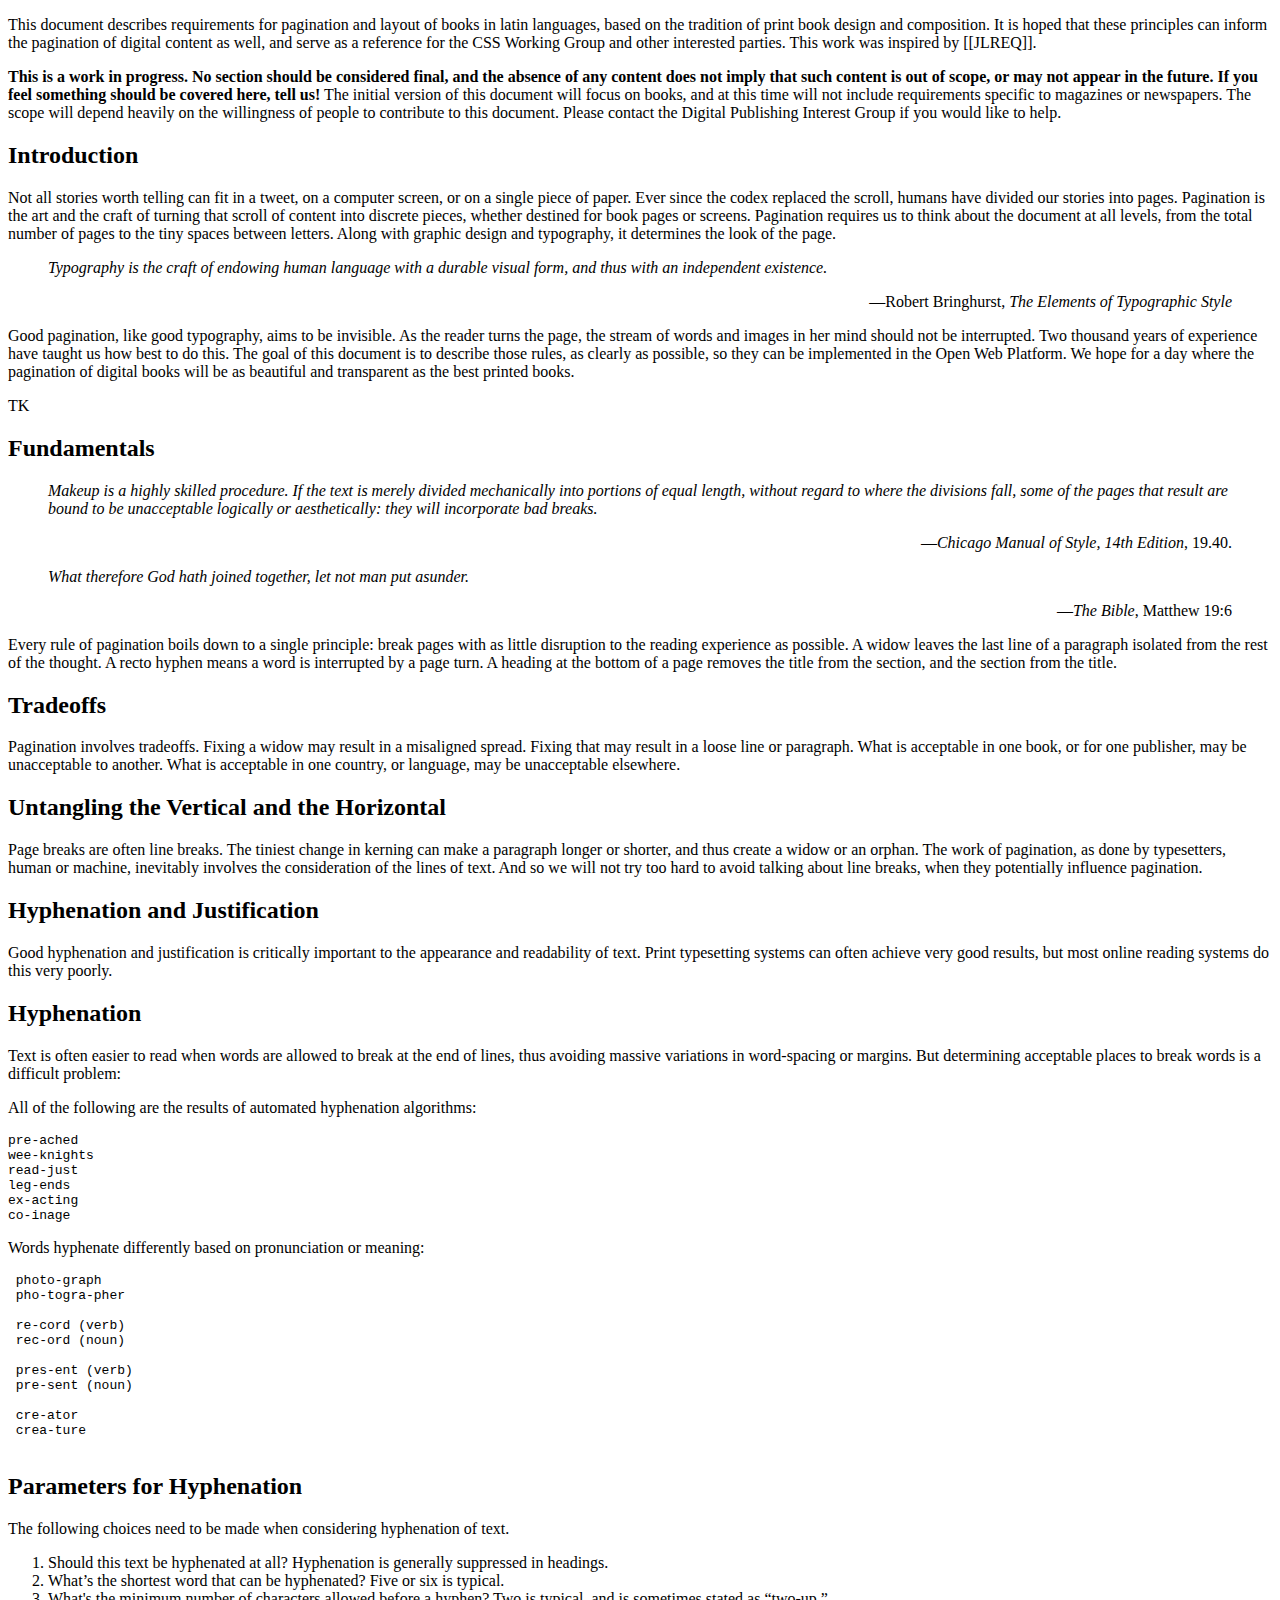
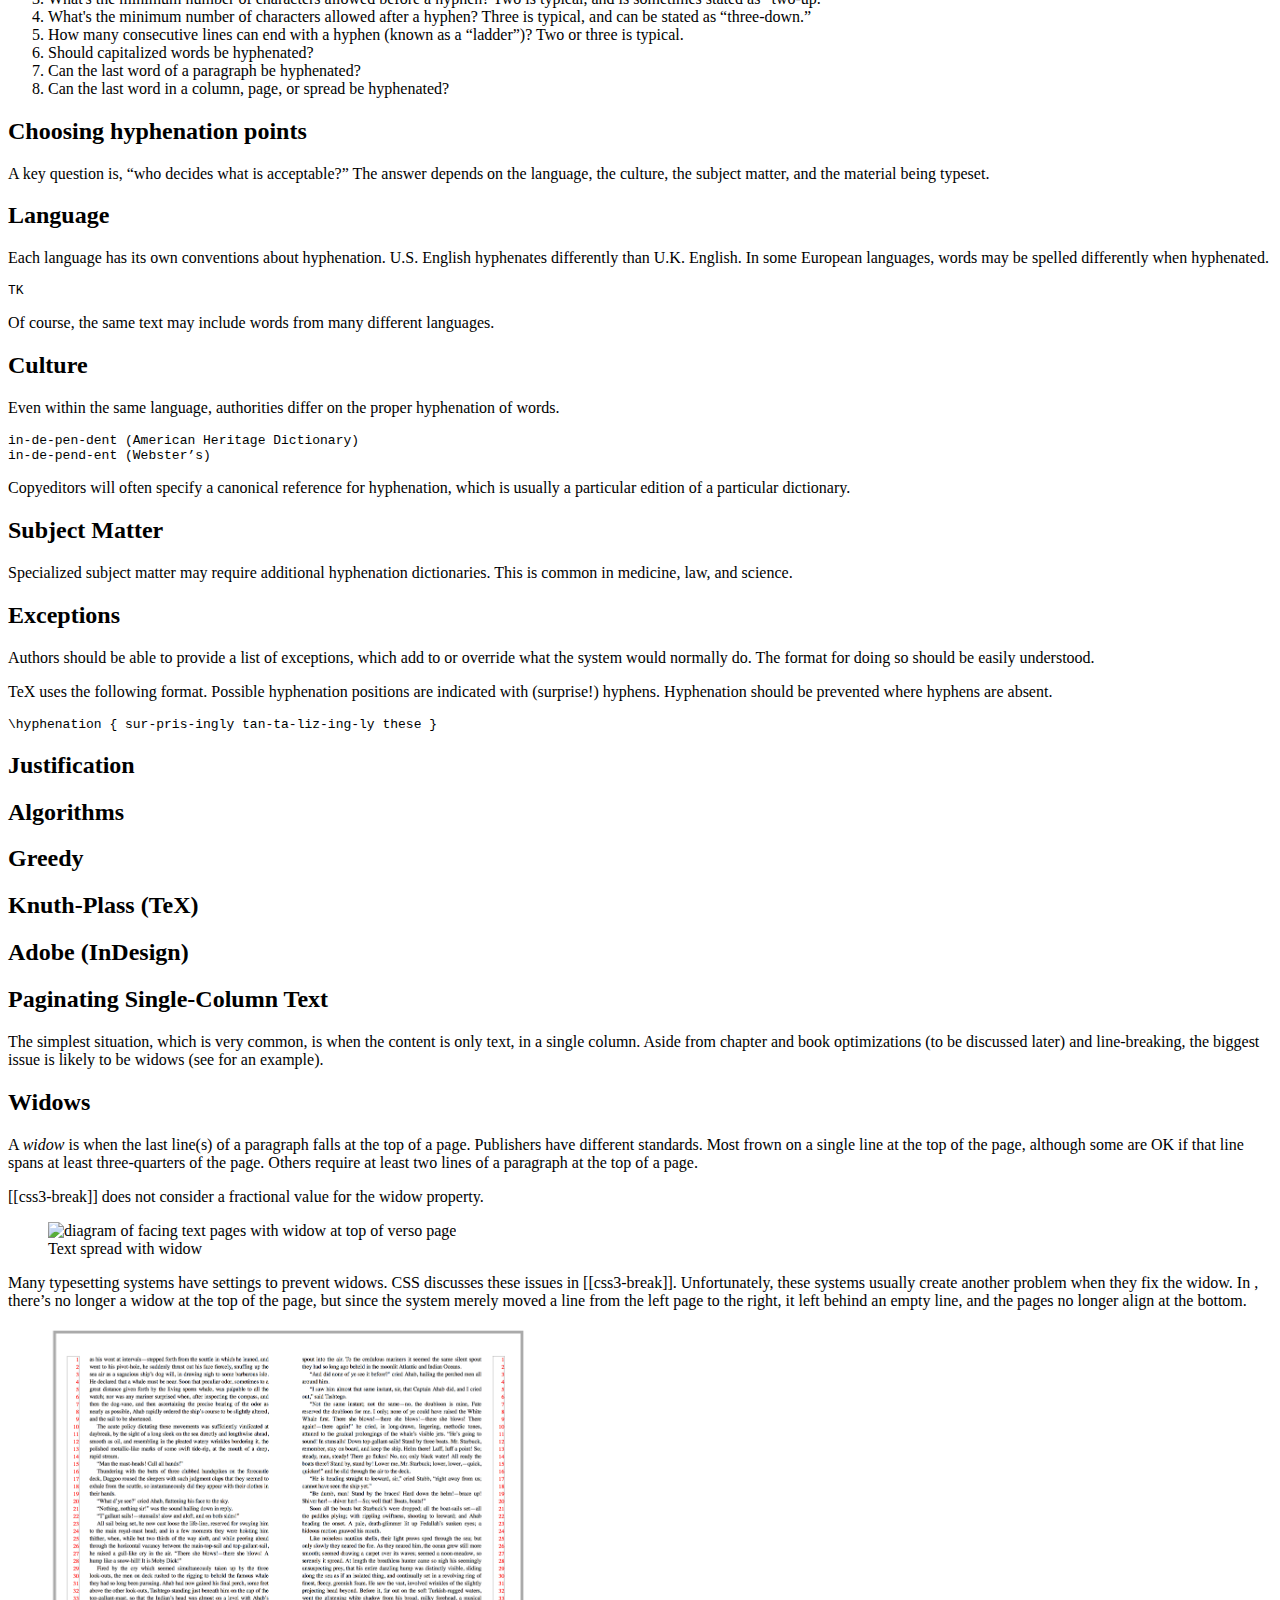
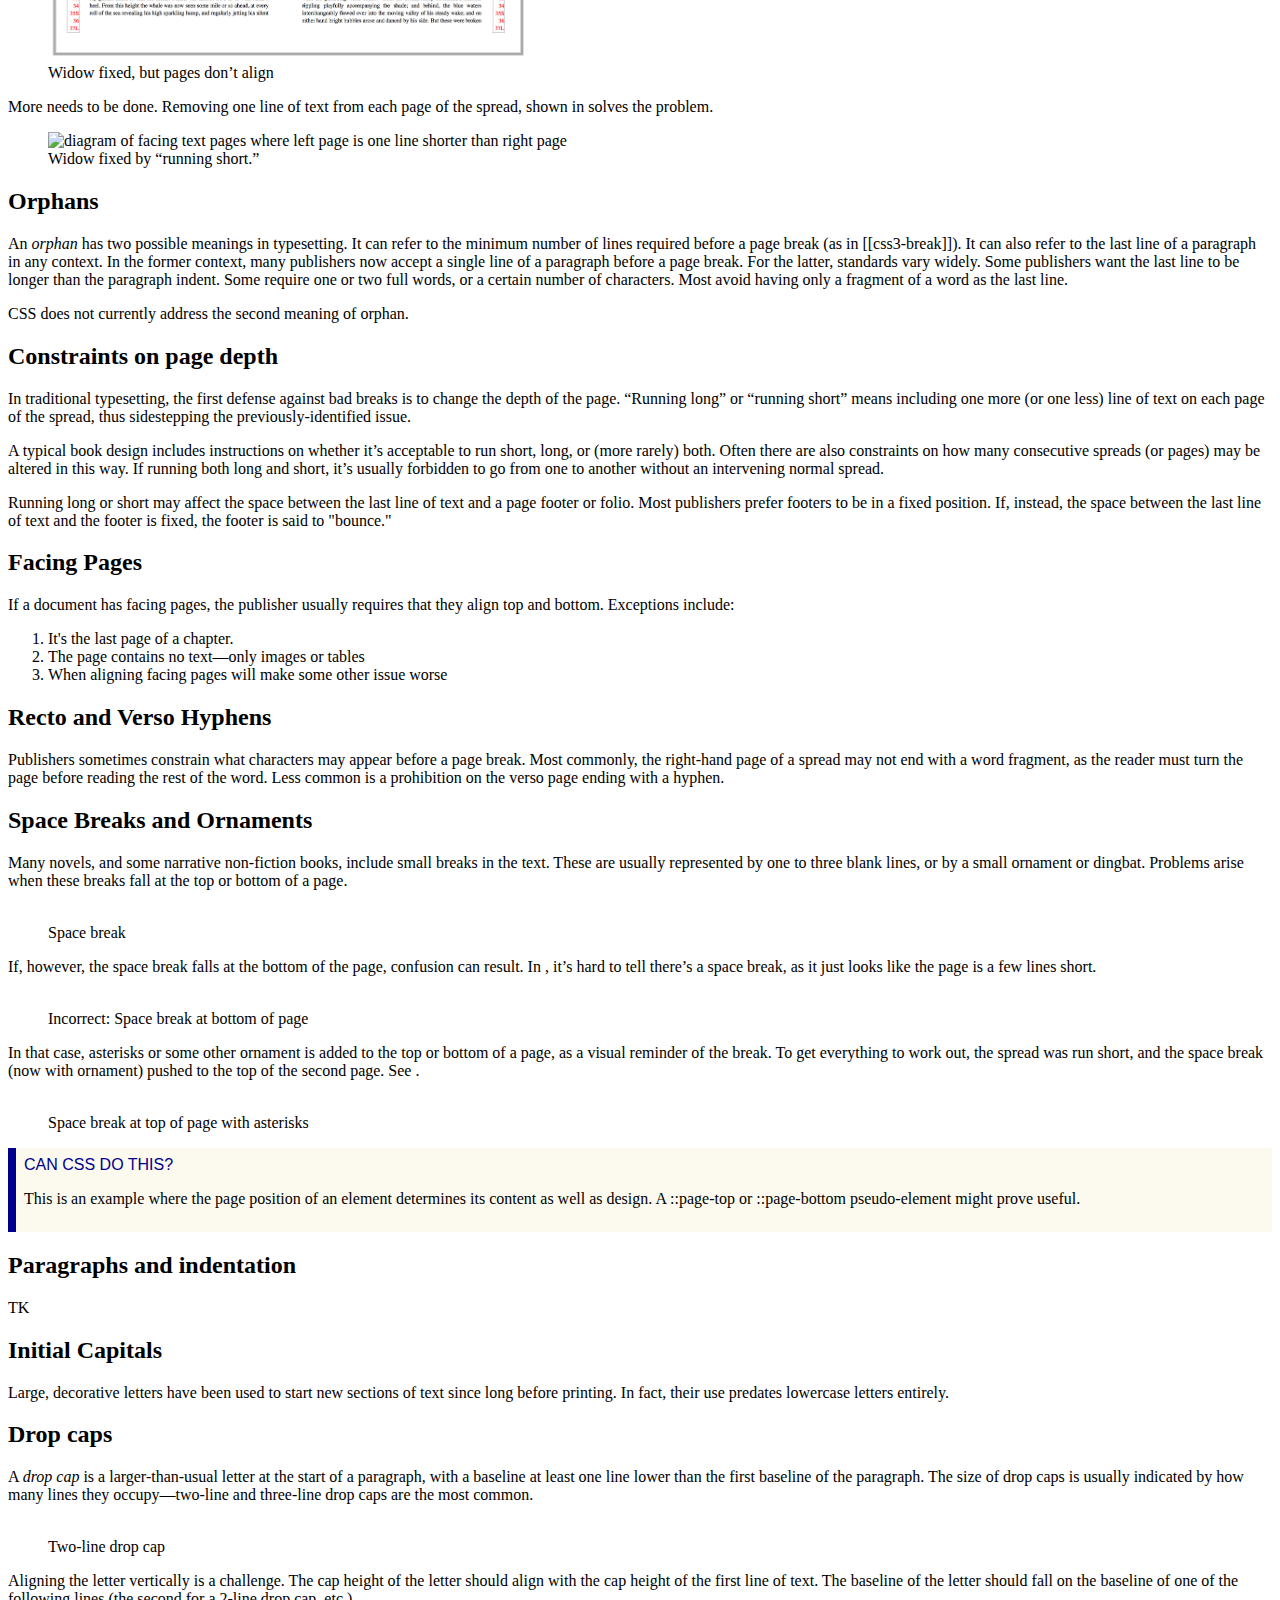
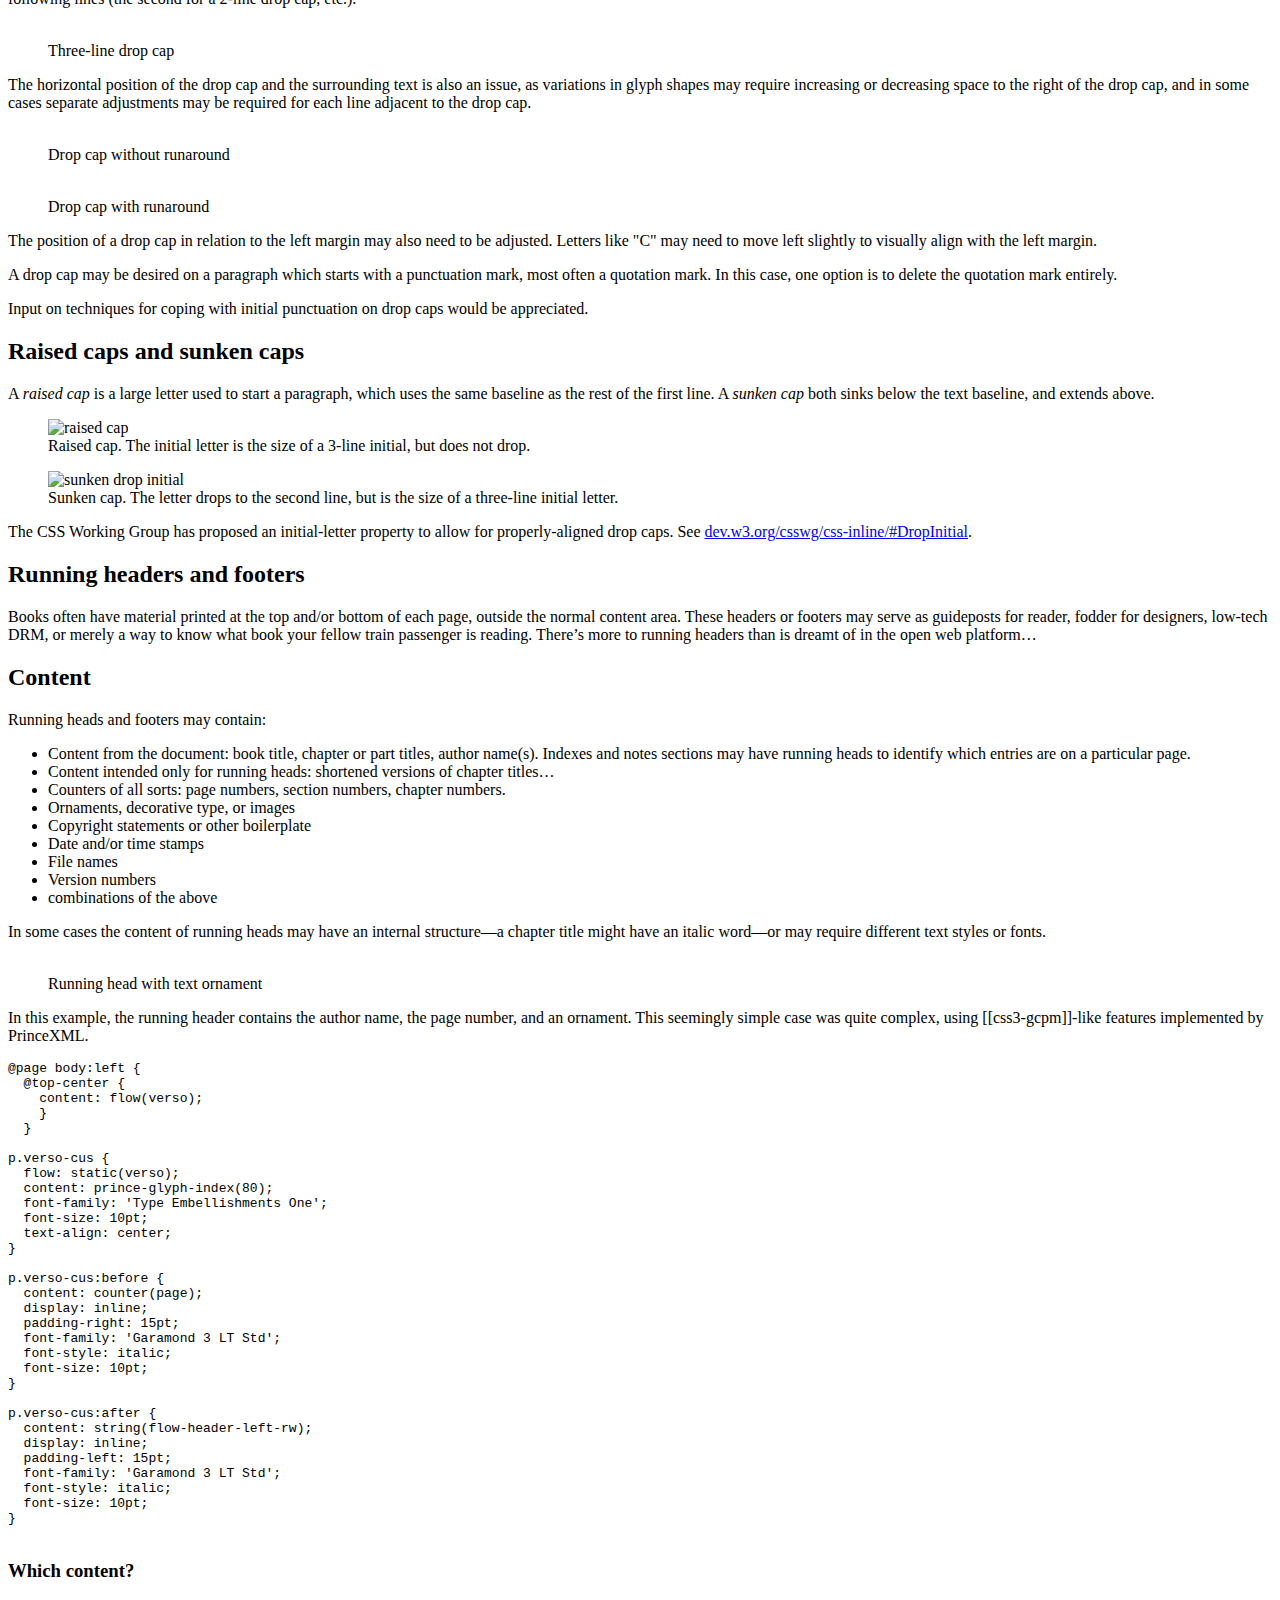
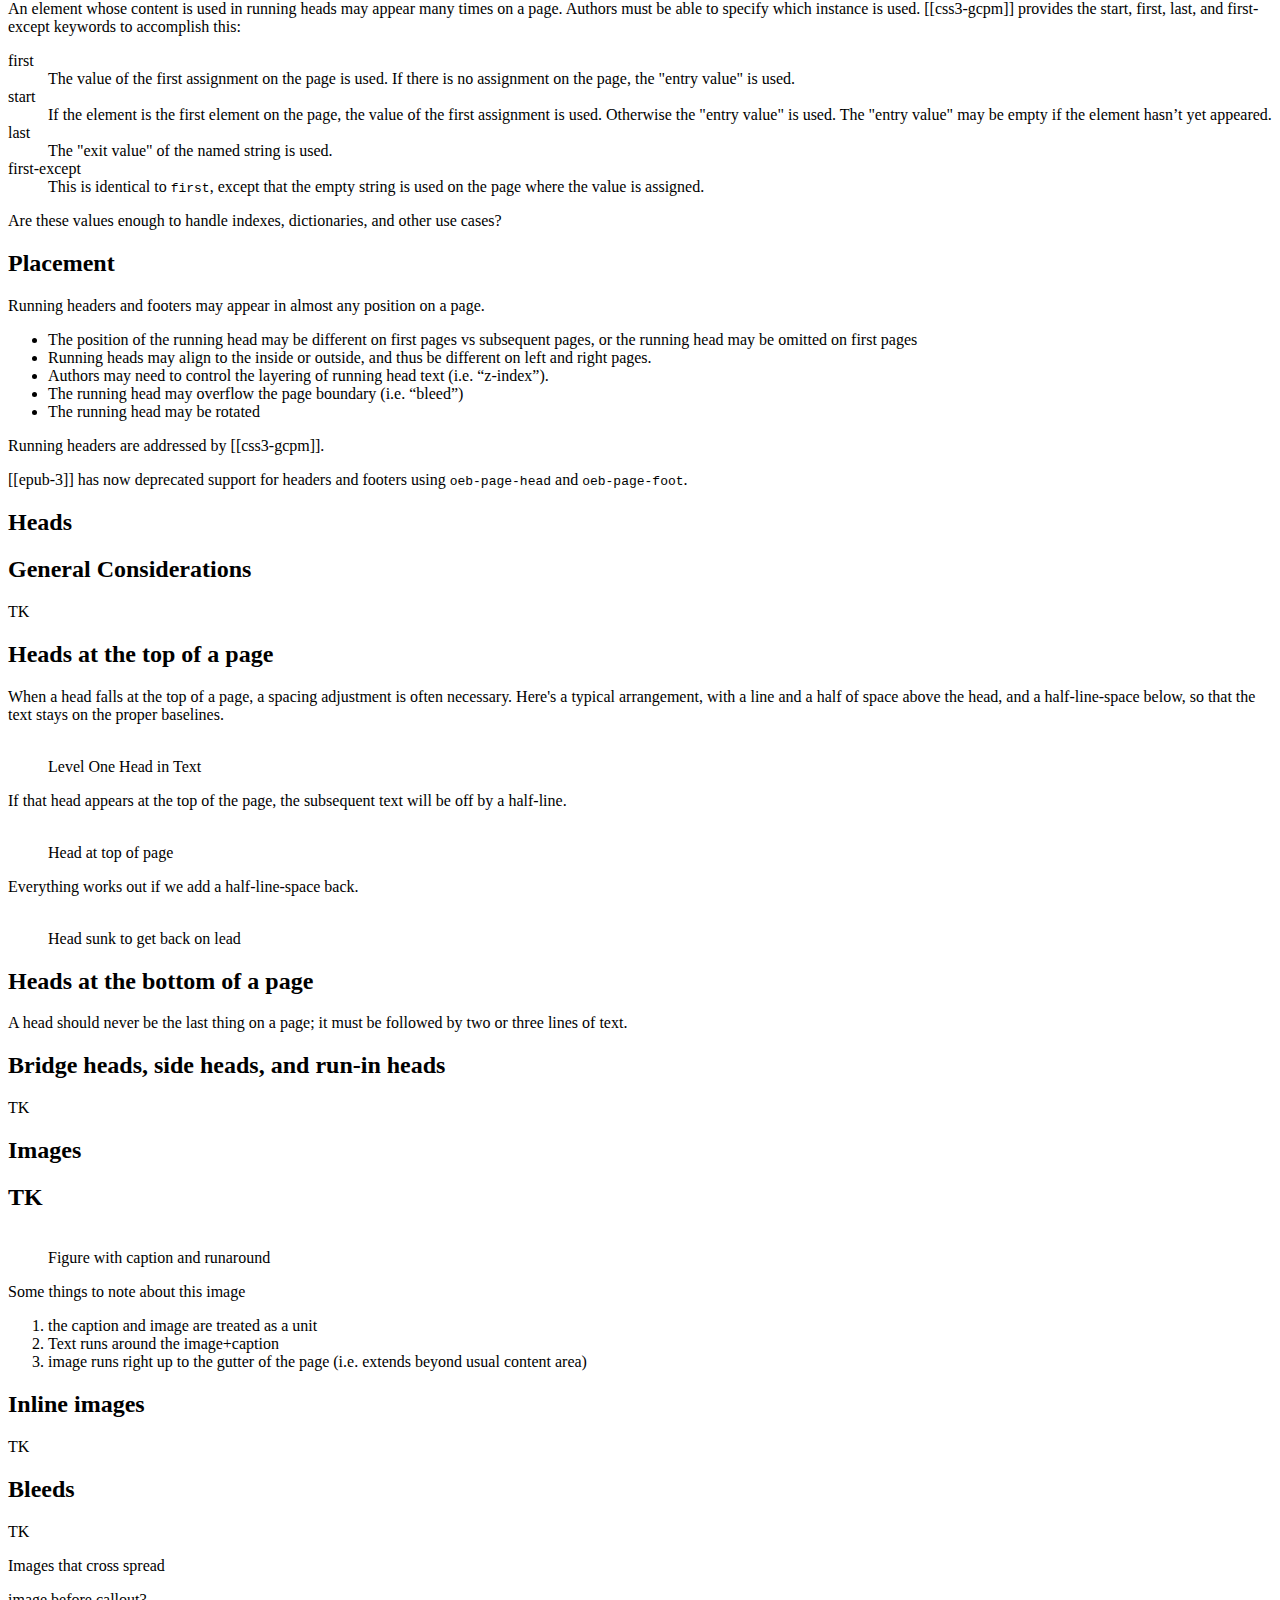
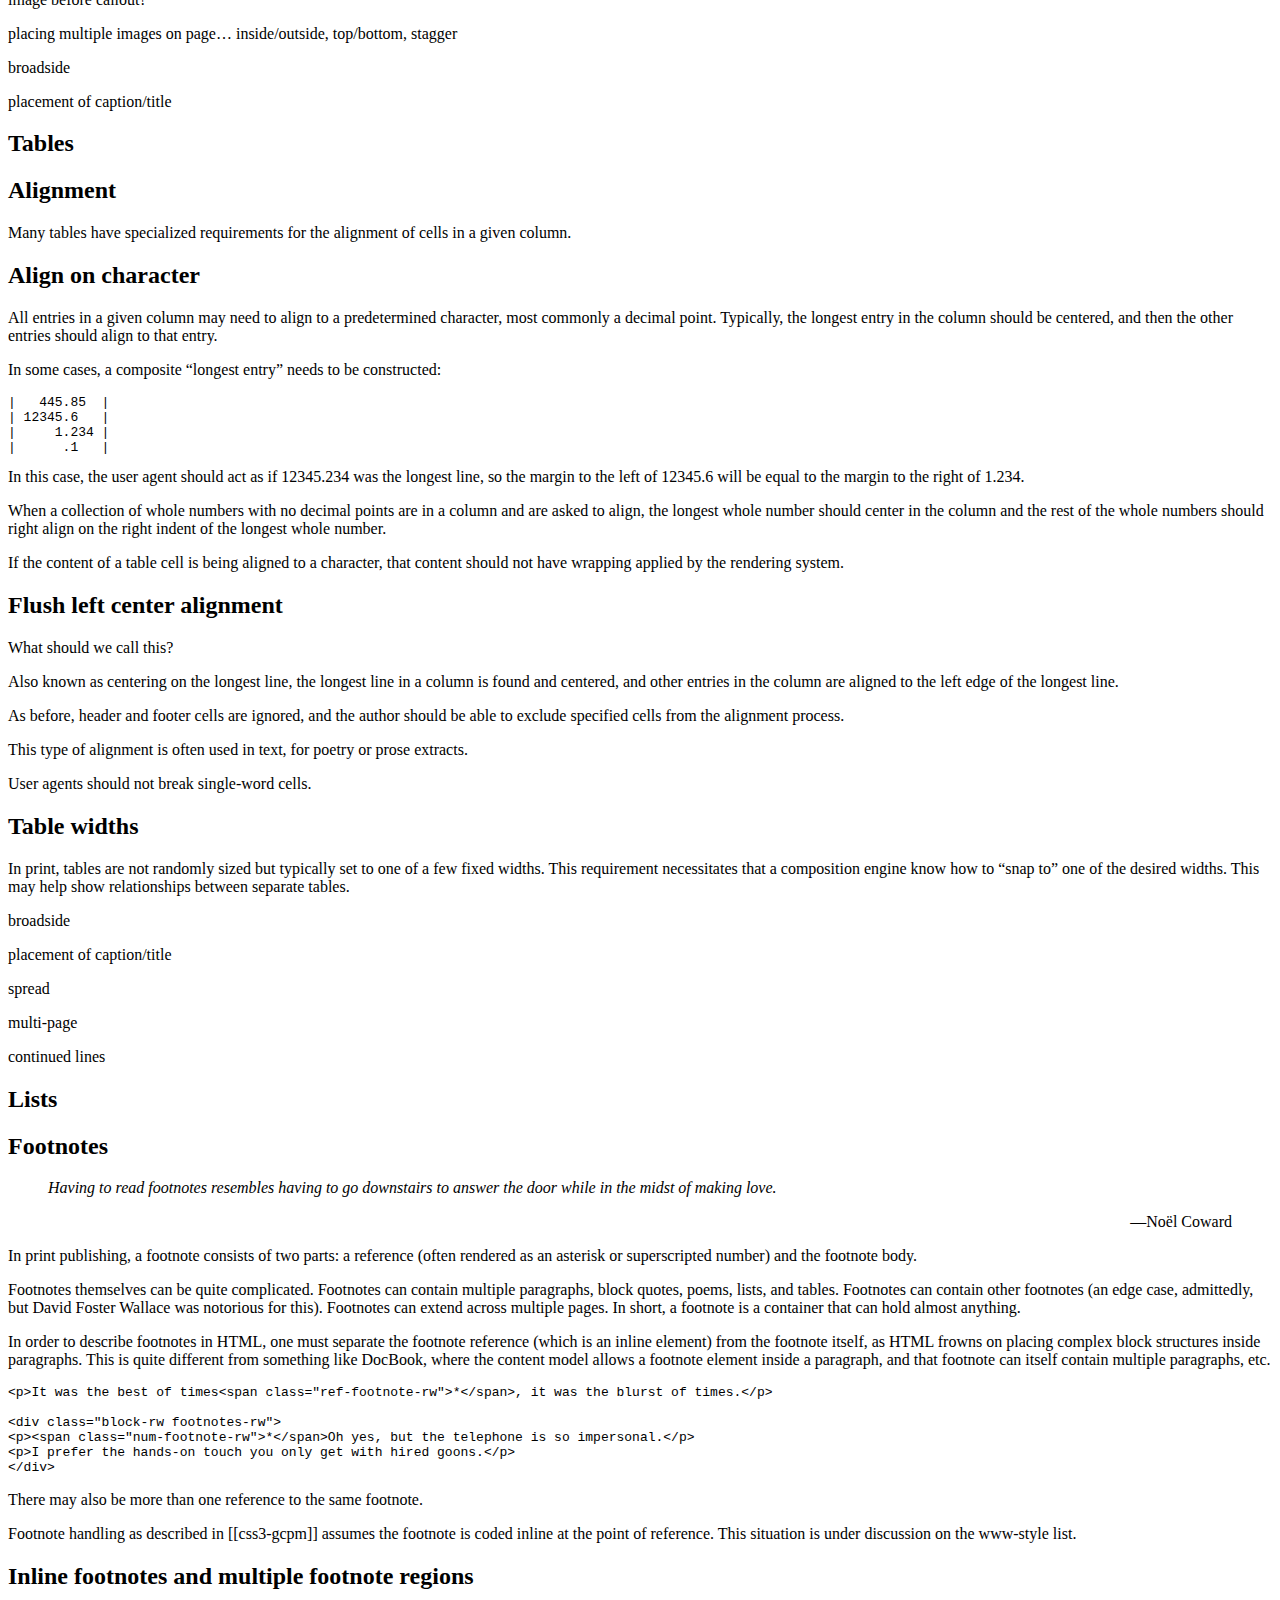
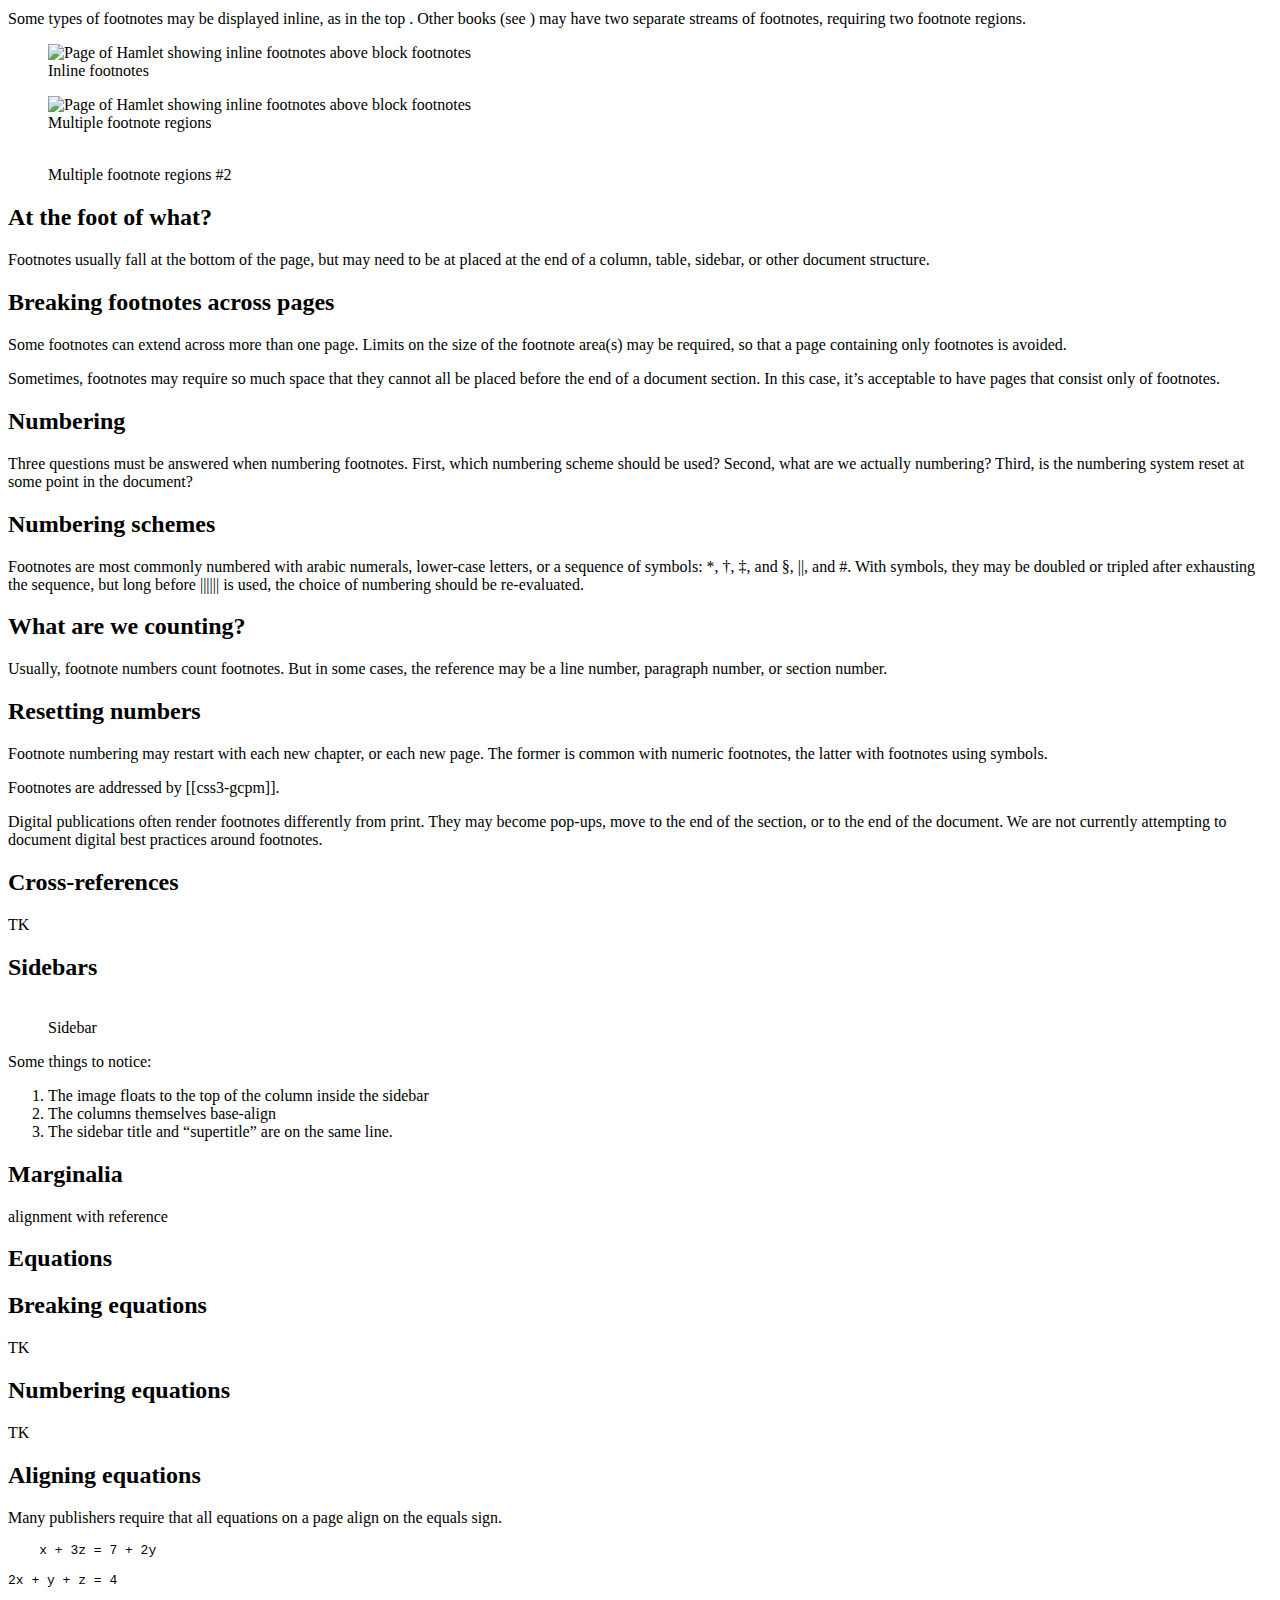
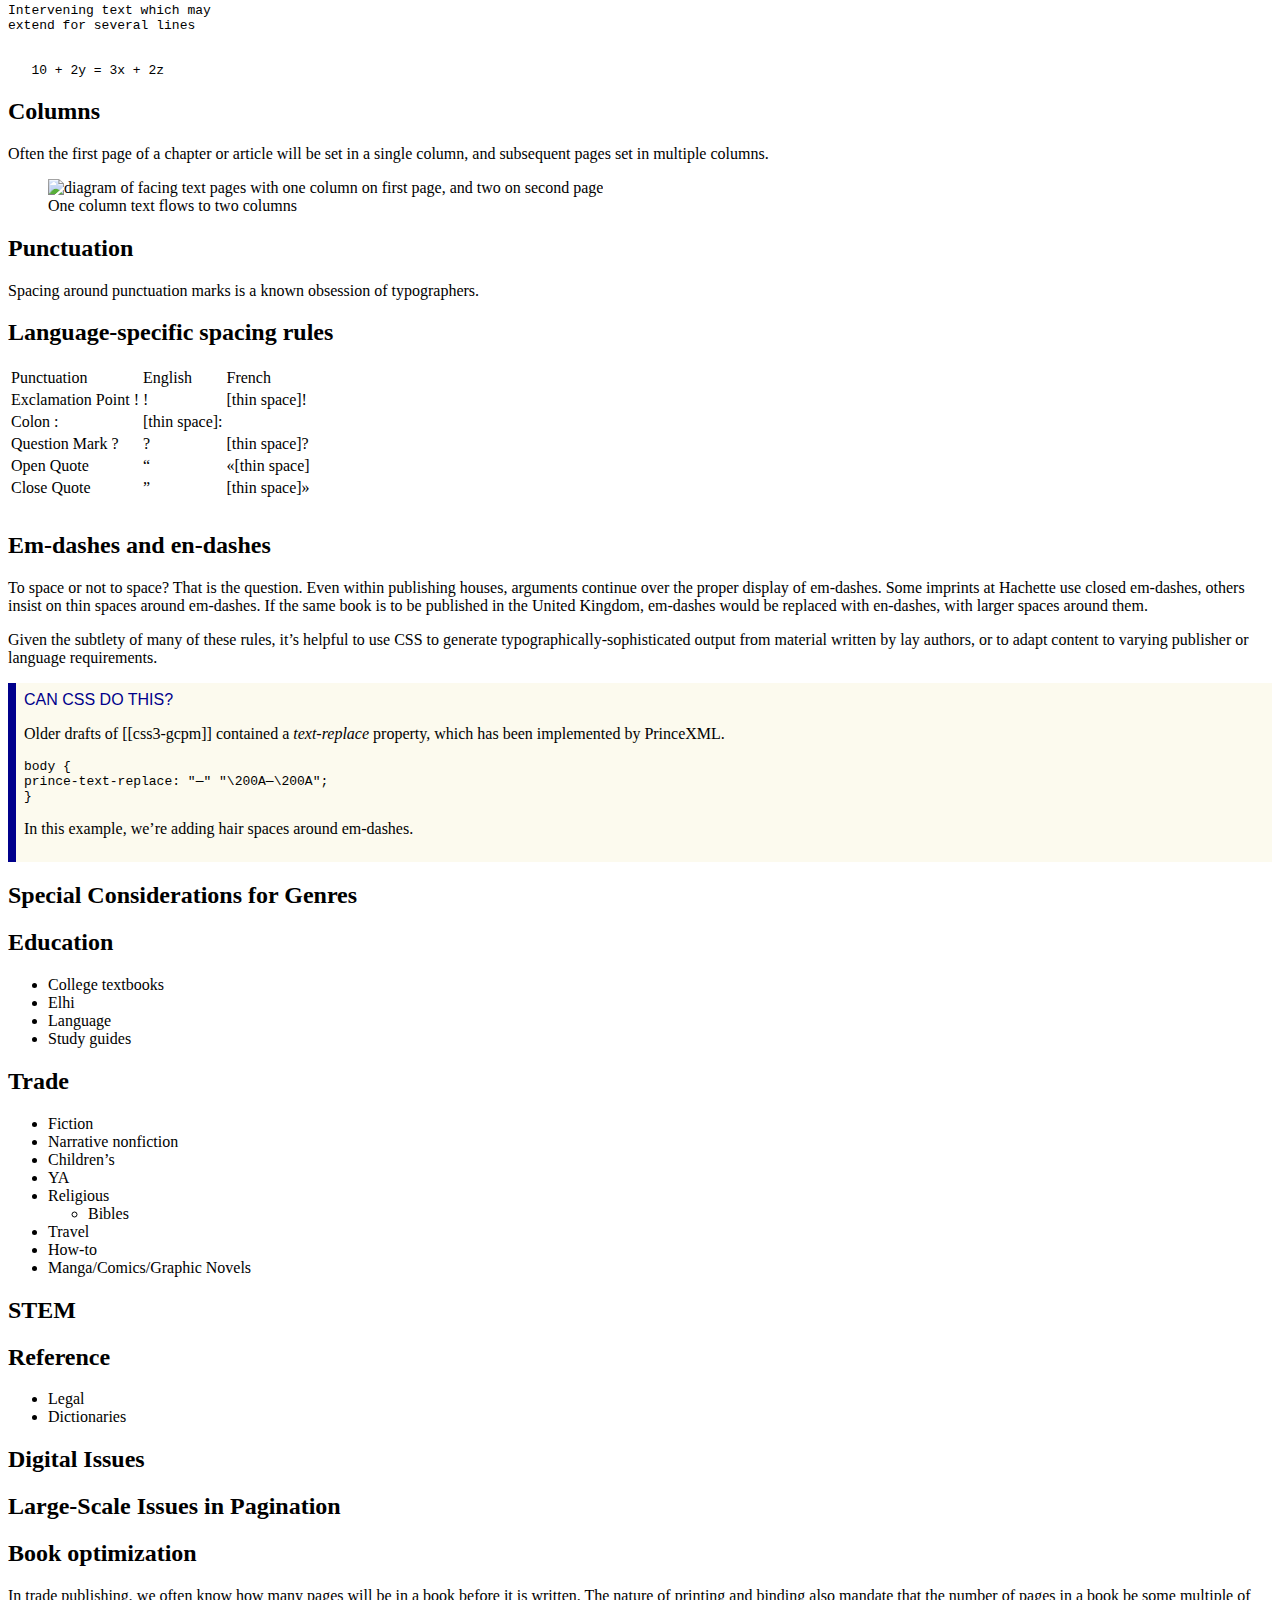
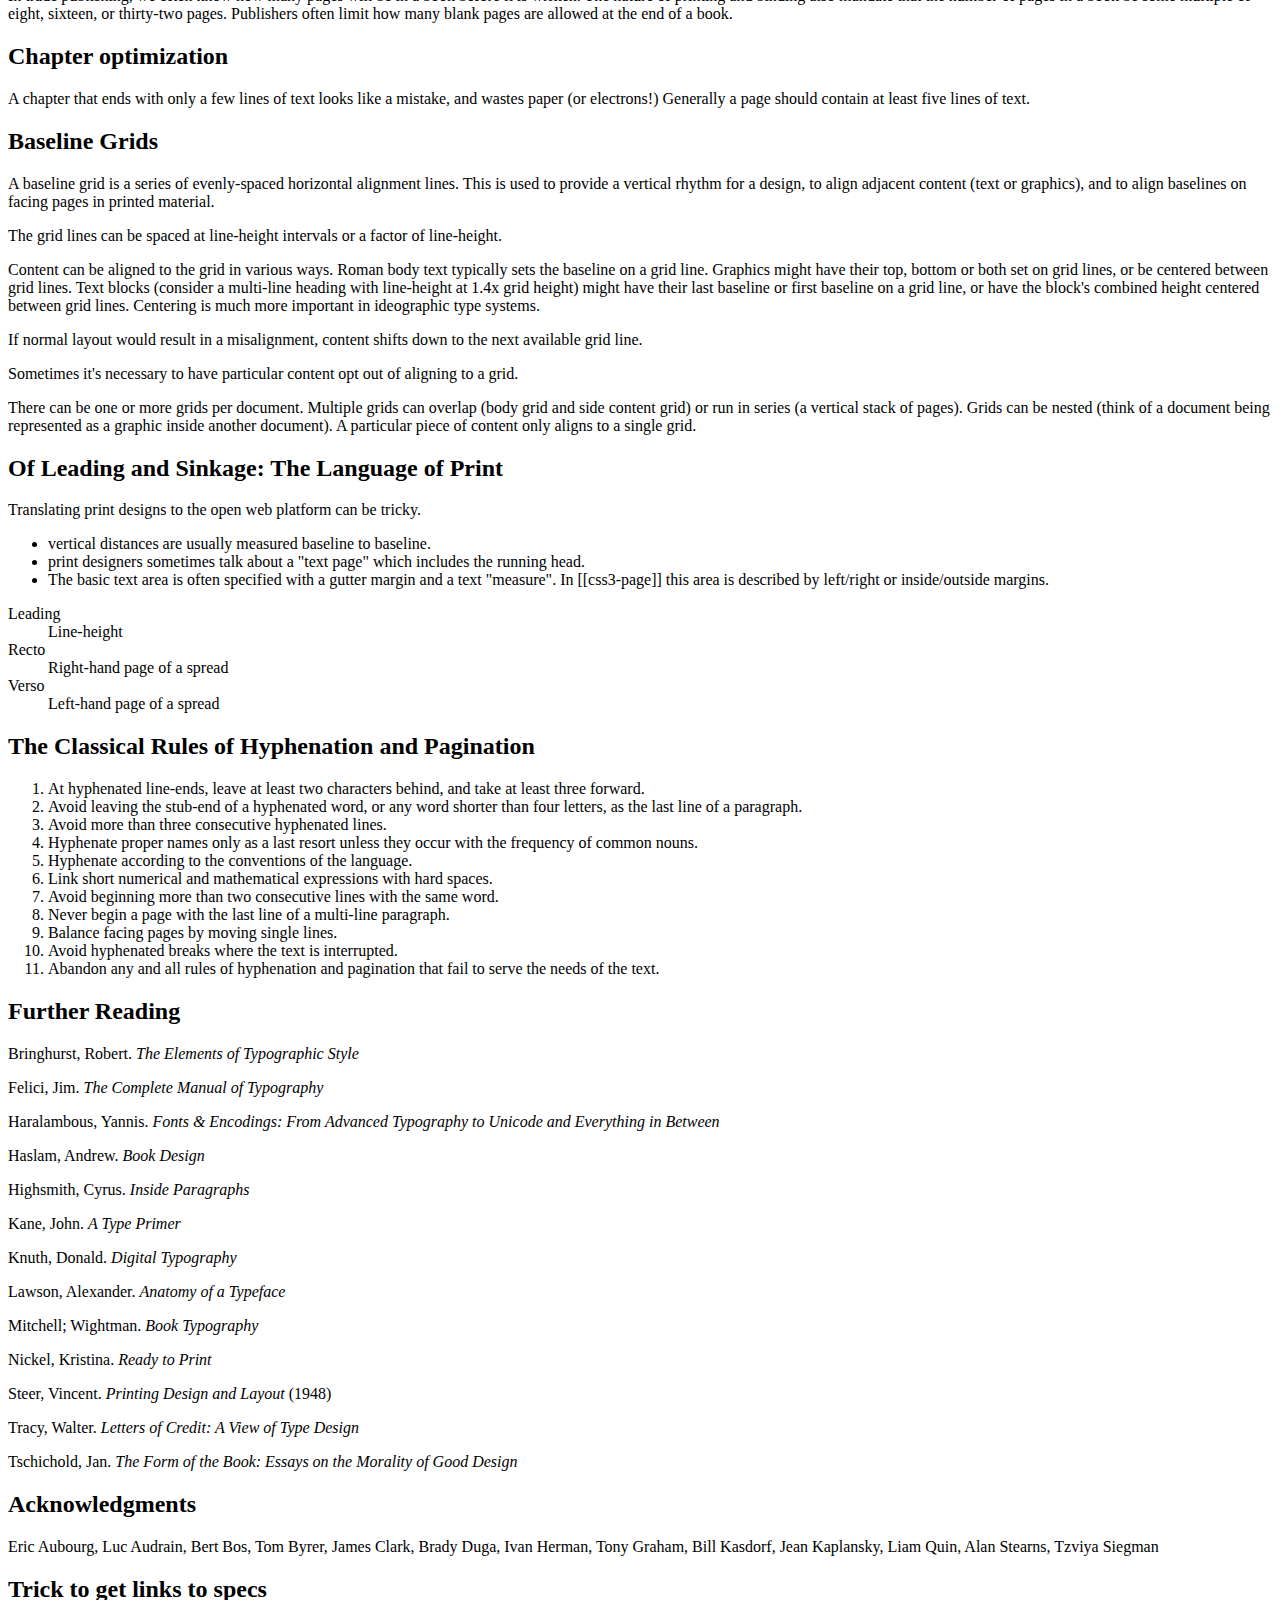
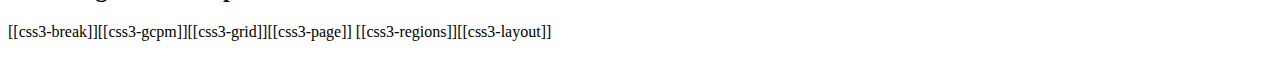
==== commit de464729: "try again" ====
--- a/index.html
+++ b/index.html
@@ -184,7 +184,6 @@
 read-just
 leg-ends
 ex-acting
-reap-ear
 co-inage
 </pre>
 </div>
@@ -474,10 +473,10 @@
 A <dfn>drop cap</dfn> is a larger-than-usual letter at the start of a paragraph, with a baseline at least one line lower than the first baseline of the paragraph. The size of drop caps is usually indicated by how many lines they occupy—two-line and three-line drop caps are the most common. 
 </p>
 
-<figure id="fig-2-line-drop-cap"> <img src="images/2-line-drop-cap.png" width="480" alt="" /> <figcaption> Two-line drop cap </figcaption> </figure> 
-
-<p>
-Aligning the letter vertically is a challenge. The top of the letter should align with the ascenders of the first line of text. The baseline of the letter should fall on the baseline of one of the following lines (the second for a 2-line drop cap, etc.). 
+<figure id="fig-2-line-drop-cap"> <img src="images/Dropcap-lines.png" width="480" alt="" /> <figcaption> Two-line drop cap </figcaption> </figure> 
+
+<p>
+Aligning the letter vertically is a challenge. The cap height of the letter should align with the cap height of the first line of text. The baseline of the letter should fall on the baseline of one of the following lines (the second for a 2-line drop cap, etc.). 
 </p>
 
 <figure id="fig-3-line-drop-cap"> <img src="images/3-line-drop-cap.png" width="480" alt="" /> <figcaption> Three-line drop cap </figcaption> </figure> 
@@ -498,6 +497,9 @@
 
 </div>
 
+
+
+<!-- 
 <div class="note">
 <p>CSS needs a better mechanism to define drop caps. Right now, people typically apply a span to the letter, and then use:
 <pre>
@@ -511,7 +513,7 @@
 
 <figure id="css-drop-cap-garamond"> <img src="images/garamond.png" width="320" alt="" /> <figcaption> CSS Drop cap with Apple Garamond </figcaption> </figure> 
 
-This requires much trial and error to get the drop cap both the right height, and with the right vertical position. But what if the font changes?
+<p>This requires much trial and error to get the drop cap both the right height, and with the right vertical position. But what if the font changes?
 </p>
 <figure id="css-drop-cap-georgia"> <img src="images/georgia.png" width="320" alt="" /> <figcaption> CSS Drop cap with Georgia </figcaption> </figure> 
 
@@ -519,15 +521,28 @@
 
 <p>As you can see, when the font changes, the alignment is not preserved, and the drop cap may even crash into the adjacent text.</p>
 </div>
-</section>
-<section>
-<h2>Raised caps</h2>
-<p>A <dfn>raised cap</dfn> is a large letter used to start a paragraph, which uses the same baseline as the rest of the first line.</p>
+ -->
+</section>
+<section>
+<h2>Raised caps and sunken caps</h2>
+<p>A <dfn>raised cap</dfn> is a large letter used to start a paragraph, which uses the same baseline as the rest of the first line. A <dfn>sunken cap</dfn> both sinks below the text baseline, and extends above. </p>
+
+<figure>
+<img src="images/RaisedCap.png" width="480" alt="raised cap"/>
+<figcaption>Raised cap. The initial letter is the size of a 3-line initial, but does not drop.</figcaption>
+</figure>
+
+
+<figure>
+<img src="images/SunkenCapA.png" width="480" alt="sunken drop initial"/>
+<figcaption>Sunken cap. The letter drops to the second line, but is the size of a three-line initial letter.</figcaption>
+</figure>
 
 <div class="note">
-<p>Raised caps are much easier than drop caps in CSS, as often one needs only to define the font size.</p>
-
-</div>
+
+<p>The CSS Working Group has proposed an initial-letter property to allow for properly-aligned drop caps. See <a href="http://dev.w3.org/csswg/css-inline/#DropInitial">dev.w3.org/csswg/css-inline/#DropInitial</a>.</p>
+</div>
+
 </section>
 
 </section>
@@ -541,24 +556,22 @@
 <section>
 <h2>Content</h2>
 <p>Running heads and footers may contain:</p>
-<ol>
+<ul>
 <li>
 Content from the document: book title, chapter or part titles, author name(s). Indexes and notes sections may have running heads to identify which entries are on a particular page.
 </li>
 <li>
 Content intended only for running heads: shortened versions of chapter titles…</li>
 <li>
-Page or section numbers
-</li>
-<li>
-Chapter numbers
-</li>
-
-<li>
-ornaments or other decorative type
-</li>
-<li>
-Copyright statements
+Counters of all sorts: page numbers, section numbers, chapter numbers. 
+</li>
+
+
+<li>
+Ornaments, decorative type, or images
+</li>
+<li>
+Copyright statements or other boilerplate
 </li>
 <li>
 Date and/or time stamps
@@ -572,7 +585,10 @@
 <li>
 combinations of the above
 </li>
-</ol>
+</ul>
+
+
+
 <p>In some cases the content of running heads may have an internal structure—a chapter title might have an italic word—or may require different text styles or fonts.</p>
 
 
@@ -619,21 +635,47 @@
 </div>
 
 
+<h3>Which content?</h3>
+<p>An element whose content is used in running heads may appear many times on a page. Authors must be able to specify which instance is used. [[css3-gcpm]] provides the start, first, last, and first-except keywords to accomplish this:</p>
+
+<dl> 
+	<dt>first</dt>
+	<dd>The value of the first assignment on the page is used. If there is no assignment on the page, the "entry value" is used.</dd>
+	<dt>start</dt>
+	<dd>If the element is the first element on the page, the value of the first assignment is used. Otherwise the "entry value" is used. The "entry value" may be empty if the element hasn’t yet appeared.</dd>
+	<dt>last</dt>
+	<dd>The "exit value" of the named string is used.</dd>
+	<dt>first-except</dt>
+	<dd>This is identical to <code>first</code>, except that the empty string is used on the page where the value is assigned.</dd>
+</dl>
+
+<p class="issue">Are these values enough to handle indexes, dictionaries, and other use cases?</p>
 
 </section>
 
 <section>
 <h2>Placement</h2>
-<p>Running heads are generally omitted from the first pages of chapters.</p>
+
+
+<p>Running headers and footers may appear in almost any position on a page.</p>
+
+<ul>
+<li>The position of the running head may be different on first pages vs subsequent pages, or the running head may be omitted on first pages</li>
+<li>Running heads may align to the inside or outside, and thus be different on left and right pages. </li>
+<li>Authors may need to control the layering of running head text (i.e. “z-index”).</li>
+<li>The running head may overflow the page boundary (i.e. “bleed”)</li>
+<li>The running head may be rotated</li>
+</ul>
+
 </section>
 
 
 
 <div class="note">
 <p>Running headers are addressed by [[css3-gcpm]].</p>
-<p>[epub3] has minimal support for headers and footers using <code>oeb-page-head</code> and <code>oeb-page-foot</code>.</p>
-
-<p class="issue">Has any EPUB reading system implemented <code>oeb-page-*</code>?</p>
+<p>[[epub-3]] has now deprecated support for headers and footers using <code>oeb-page-head</code> and <code>oeb-page-foot</code>.</p>
+
+<!-- 
 <p>[[css3-gcpm]] has two mechanisms for placing content in running heads:</p>
 <ol>
 <li>
@@ -643,6 +685,7 @@
 <dfn>running elements</dfn> TK
 </li>
 </ol>
+ -->
 </div>
 
 </section>
@@ -859,7 +902,7 @@
 
 <p>Some types of footnotes may be displayed inline, as in the top <a href="#fig-footnote-inline"></a>. Other books (see <a href="#fig-footnote-regions"></a>) may have two separate streams of footnotes, requiring two footnote regions.</p>
 
-<figure id="fig-footnote-inline"> <img src="images/exegesis.png" width="480" alt="Page of Hamlet showing inline footnotes above block footnotes" /> <figcaption> Inline footnotes </figcaption> </figure> 
+<figure id="fig-footnote-inline"> <img src="images/exegesis.png" width="480" alt="Page of Hamlet showing inline footnotes above block footnotes" /> <figcaption>Inline footnotes</figcaption> </figure> 
 
 <figure id="fig-footnote-regions"> <img src="images/hamlet.png" width="480" alt="Page of Hamlet showing inline footnotes above block footnotes" /> <figcaption> Multiple footnote regions </figcaption> </figure> 
 
@@ -880,22 +923,56 @@
 <section>
 <h2>Breaking footnotes across pages</h2>
 <p>
-Some footnotes can extend across more than one page. Limits on the size of the footnote area(s) may be required, so that a page containing only footnotes is avoided.
-</p>
+Some footnotes can extend across more than one page. Limits on the size of the footnote area(s) may be required, so that a page containing only footnotes is avoided. 
+</p>
+
+<div class="note">
+<p>Sometimes, footnotes may require so much space that they cannot all be placed before the end of a document section. In this case, it’s acceptable to have pages that consist only of footnotes.</p>
+
+</div>
 </section>
 
 <section>
 <h2>Numbering</h2>
-<p>In addition to the usual numbering schemes, footnotes may be identified by a sequence of symbols: *, †, ‡, and §. This sequence usually restarts every page. If there are more than four footnotes per page, the symbols are doubled, tripled, etc.</p>
+<p>Three questions must be answered when numbering footnotes. First, which numbering scheme should be used? Second, what are we actually numbering? Third, is the numbering system reset at some point in the document?</p>
+
+
+<section>
+<h2>Numbering schemes</h2>
+
+<p>Footnotes are most commonly numbered with arabic numerals, lower-case letters, or a sequence of symbols: *, †, ‡, and §, ||, and #. With symbols, they may be doubled or tripled after exhausting the sequence, but long before |||||| is used, the choice of numbering should be re-evaluated.</p>
+
+
+
+</section>
+
+<section>
+<h2>What are we counting?</h2>
+
+<p>Usually, footnote numbers count footnotes. But in some cases, the reference may be a line number, paragraph number, or section number.</p>
+
+</section>
+
+<section>
+<h2>Resetting numbers</h2>
+
+<p>Footnote numbering may restart with each new chapter, or each new page. The former is common with numeric footnotes, the latter with footnotes using symbols.</p>
+
+</section>
+
+
+
 </section>
 
 
 
 <div class="note">
 <p>Footnotes are addressed by [[css3-gcpm]].</p>
-<p class="issue">Digital publications often render footnotes differently from print. They may become pop-ups, or move to the end of the section, or even to the end of the document.</p>
-</div>
-
+</div>
+
+<div class="note">
+<p>Digital publications often render footnotes differently from print. They may become pop-ups, move to the end of the section, or to the end of the document. We are not currently attempting to document digital best practices around footnotes.</p>
+</div>
 
 </section> 
 
@@ -946,11 +1023,17 @@
 
 <section>
 <h2>Aligning equations</h2>
-<p>Many educational publishers require that all equations on a page align on the equals sign.</p>
+<p>Many publishers require that all equations on a page align on the equals sign.</p>
 
 <pre>
     x + 3z = 7 + 2y
+    
 2x + y + z = 4
+
+Intervening text which may
+extend for several lines
+
+
    10 + 2y = 3x + 2z
 </pre>
 </section>
@@ -959,6 +1042,10 @@
 <h2>
 	Columns
 </h2>
+
+<p>Often the first page of a chapter or article will be set in a single column, and subsequent pages set in multiple columns.</p>
+
+<figure id="fig-1to2col"> <img src="images/OneColumnToTwoColumns.png" width="480" alt="diagram of facing text pages with one column on first page, and two on second page" /> <figcaption> One column text flows to two columns </figcaption> </figure> 
 </section> 
 
 <section> 
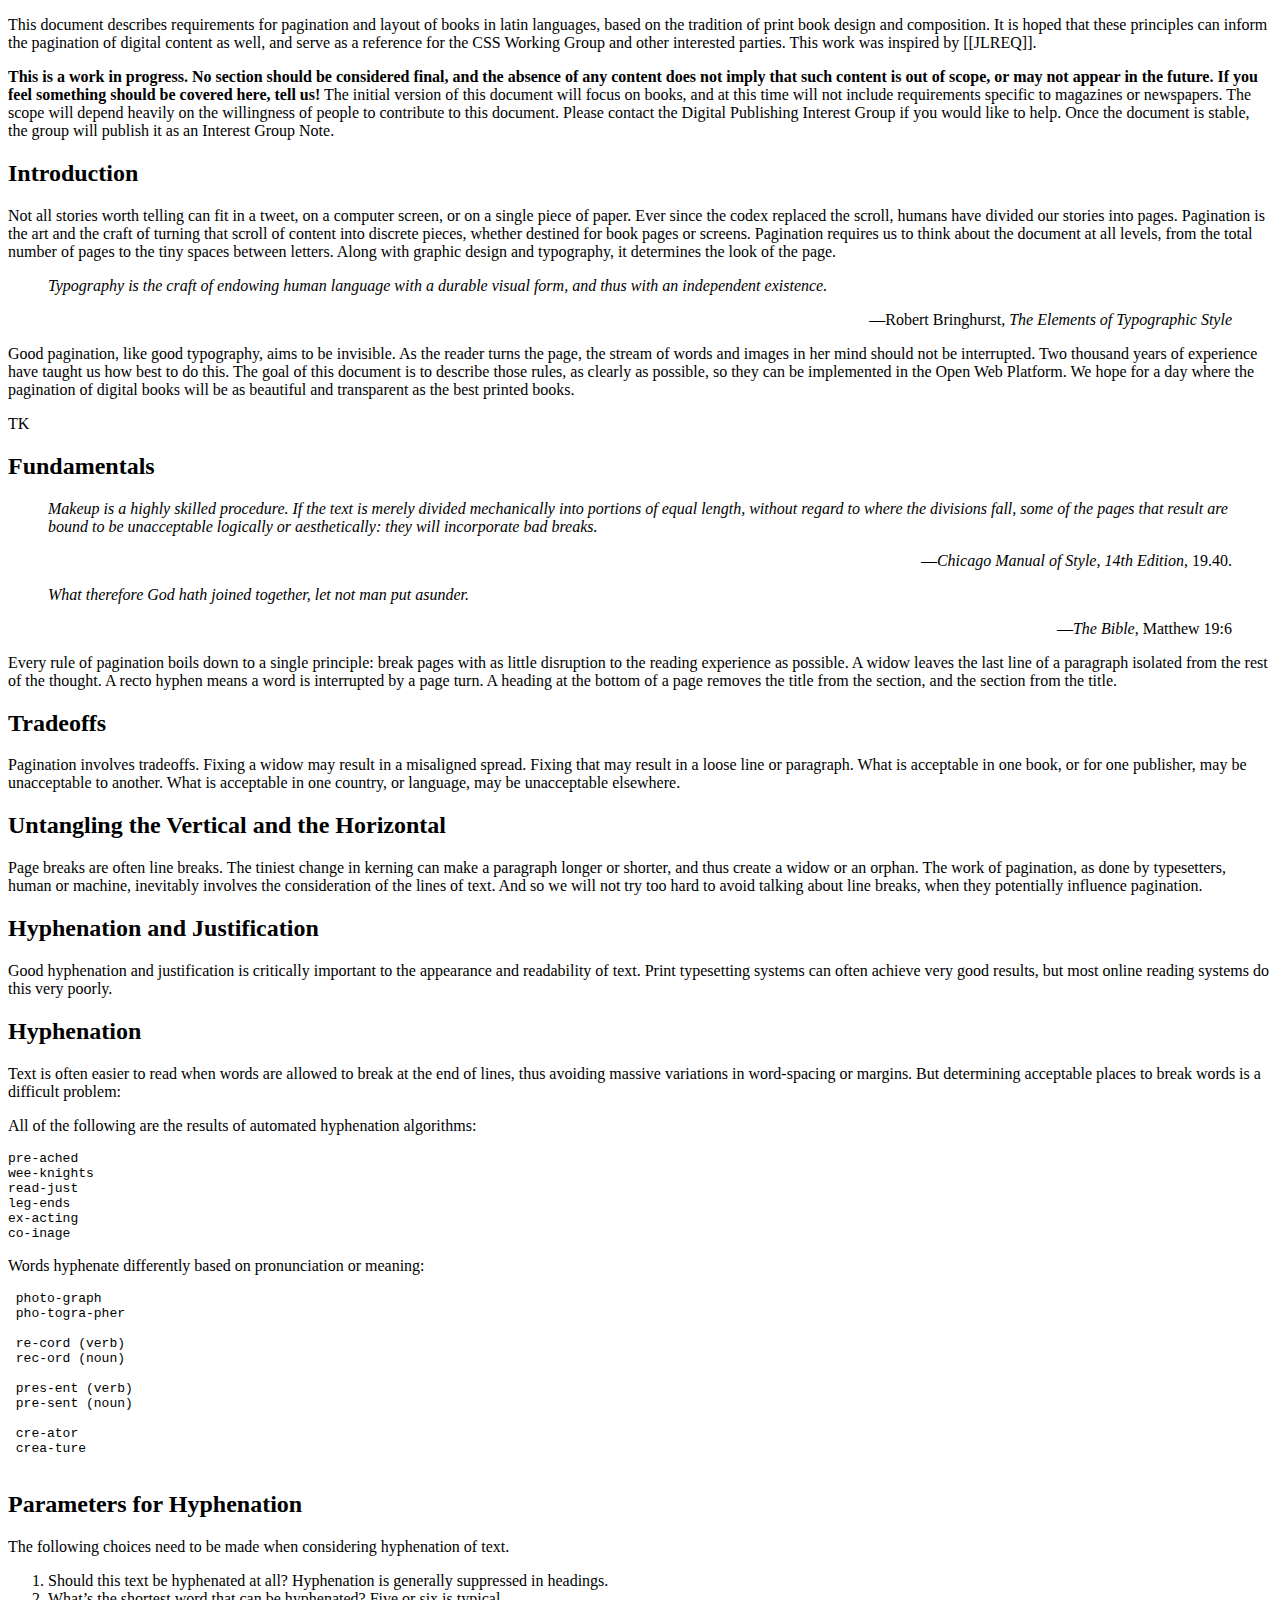
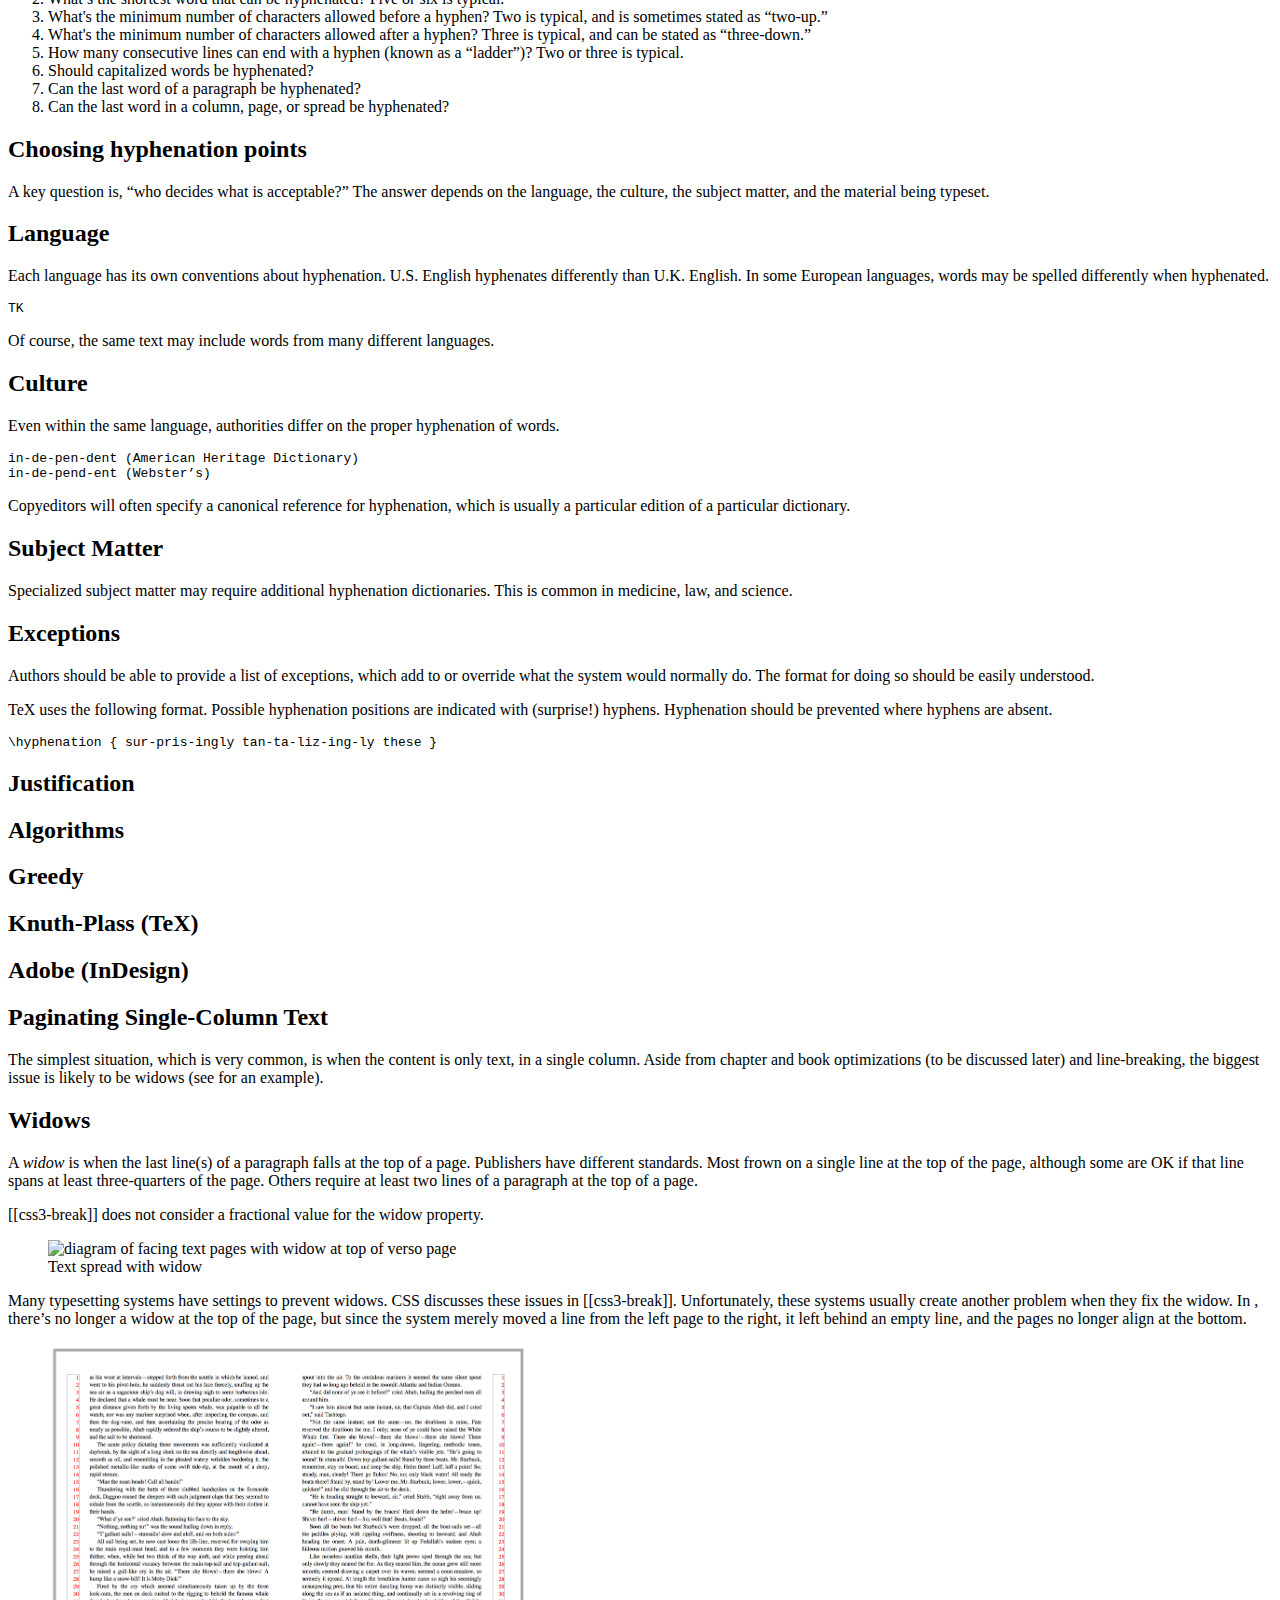
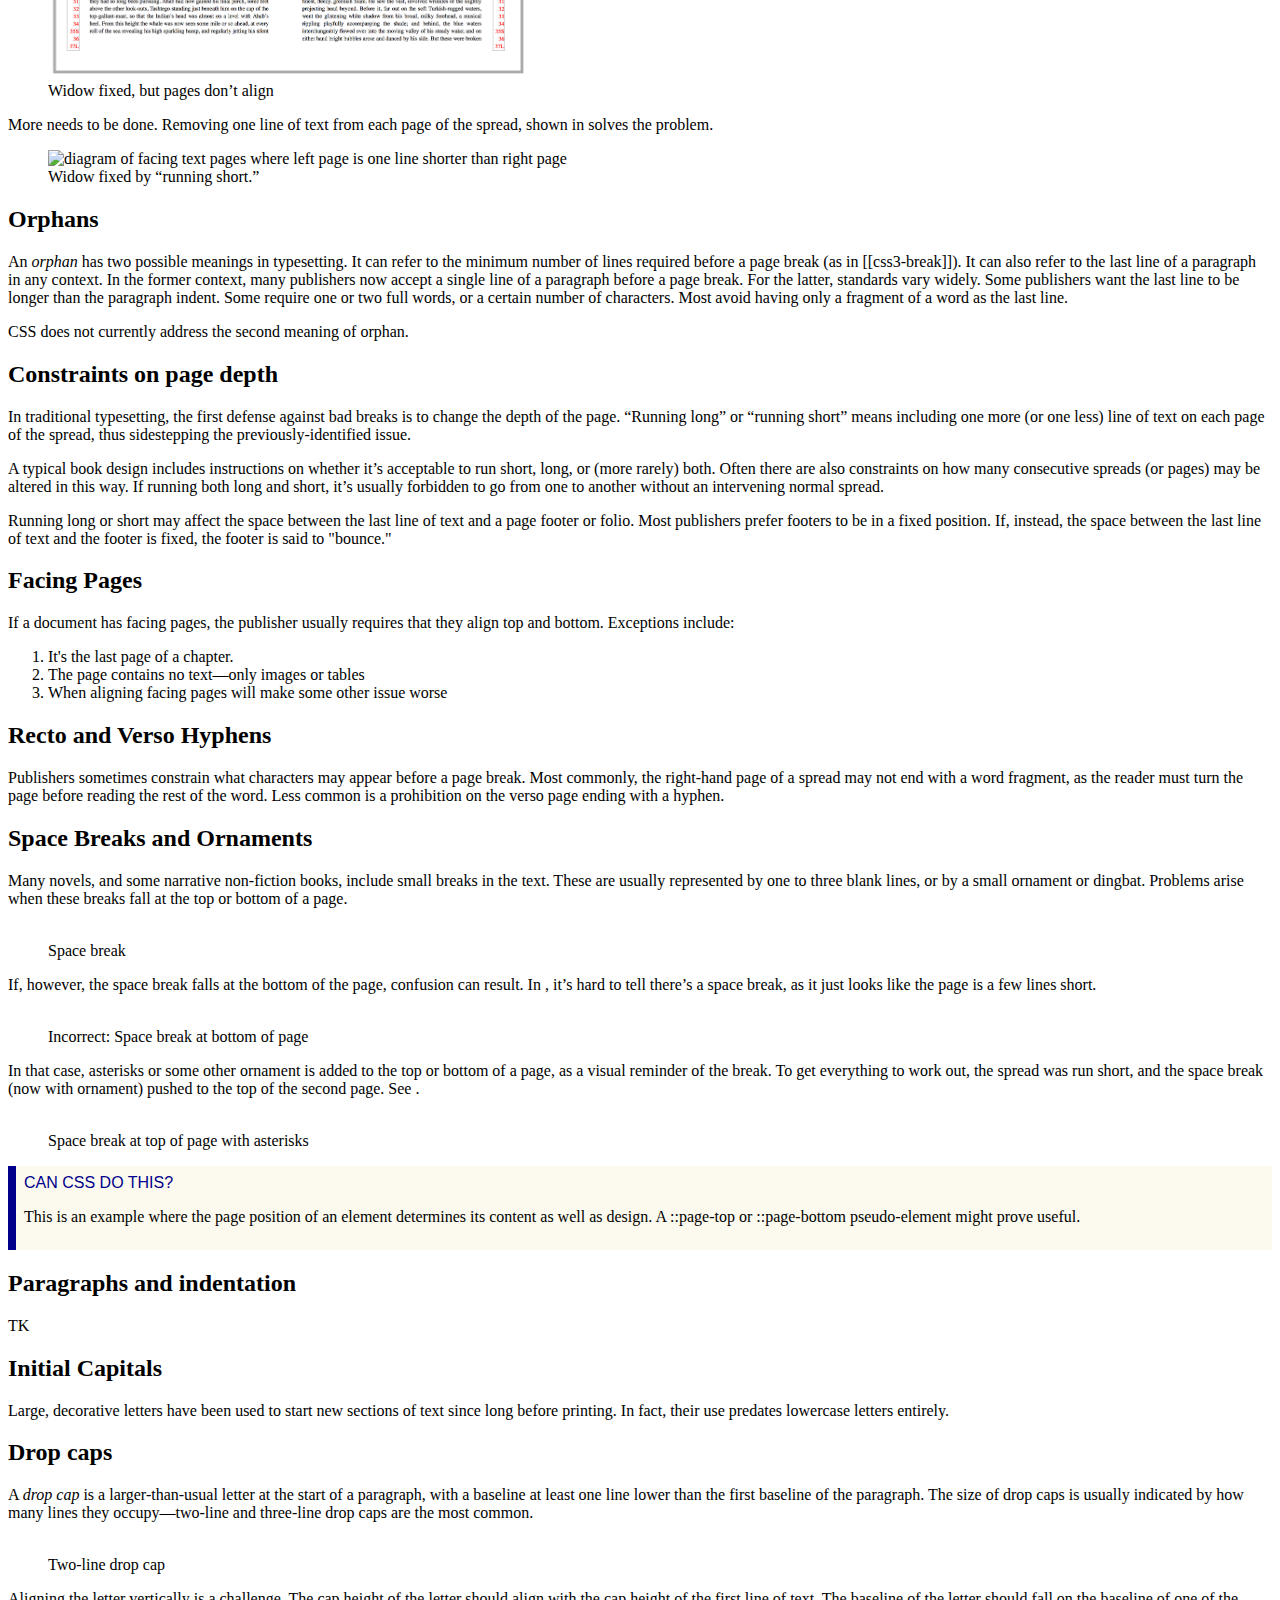
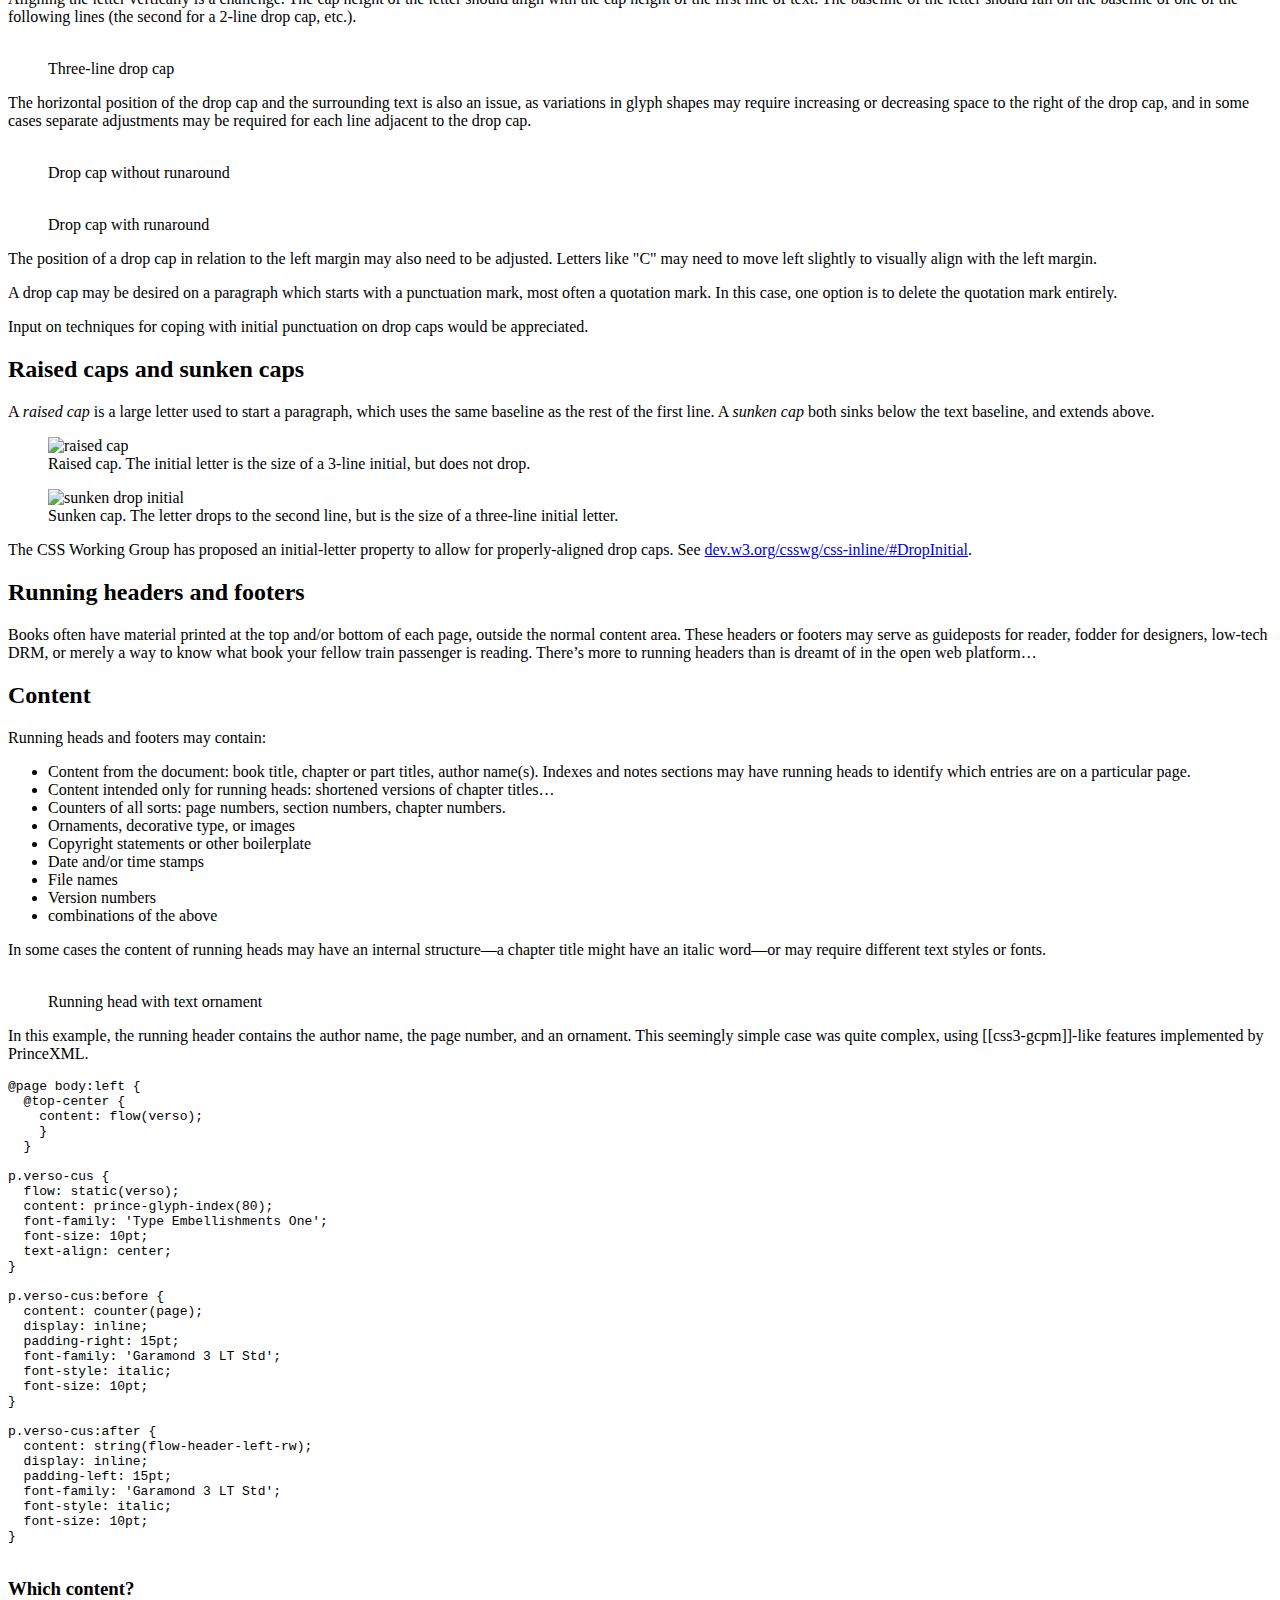
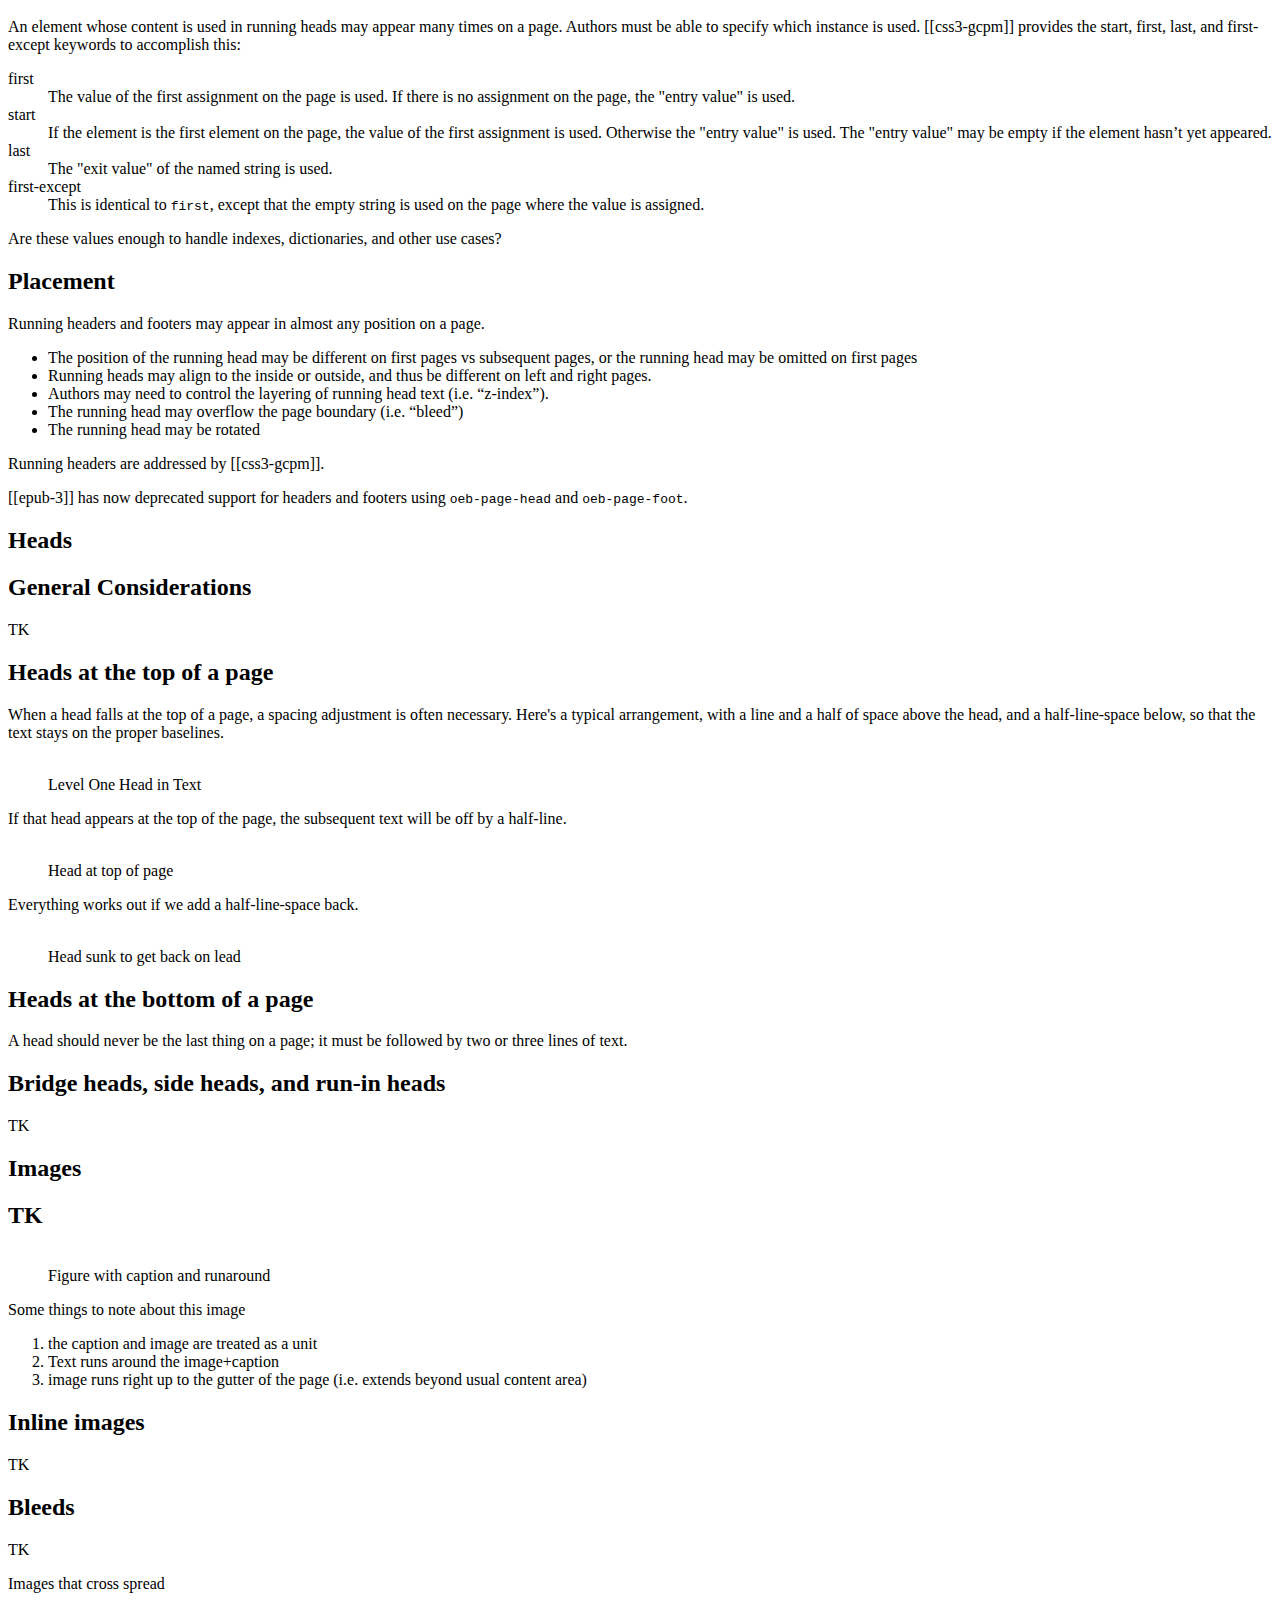
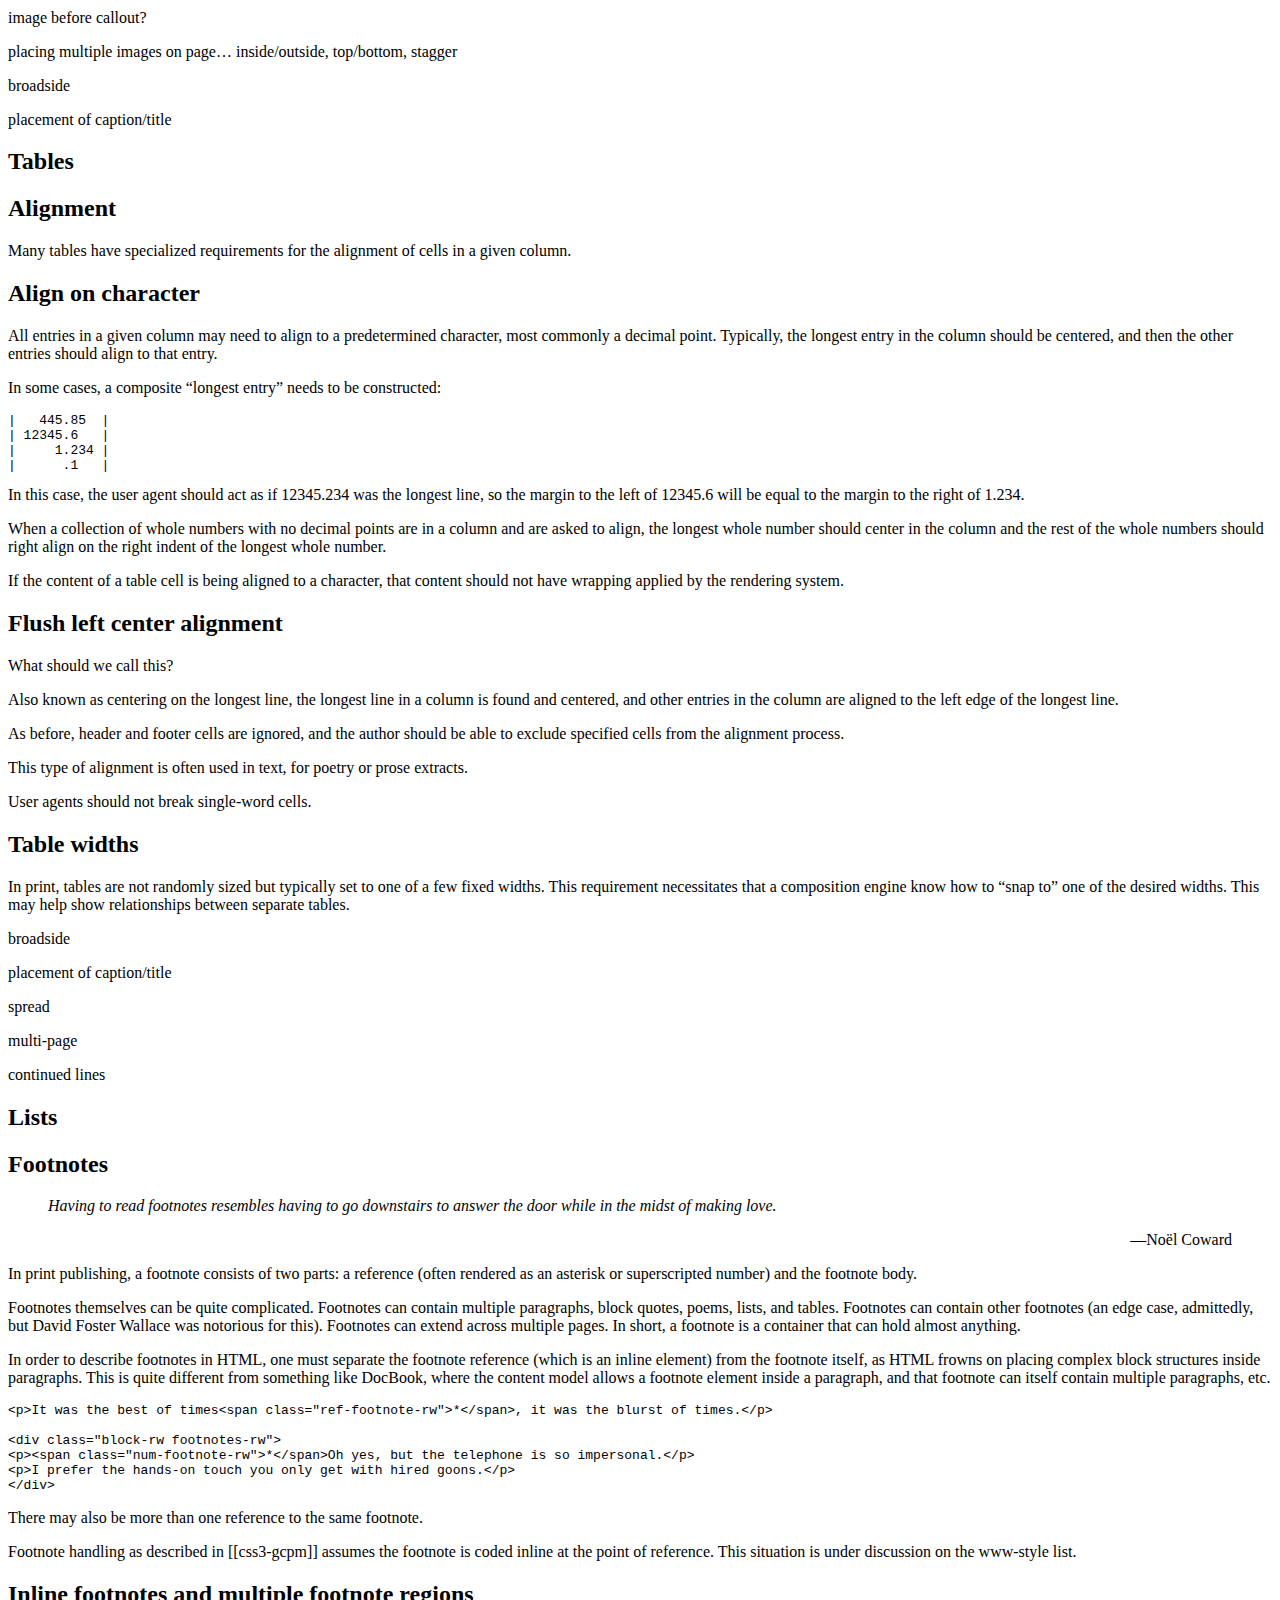
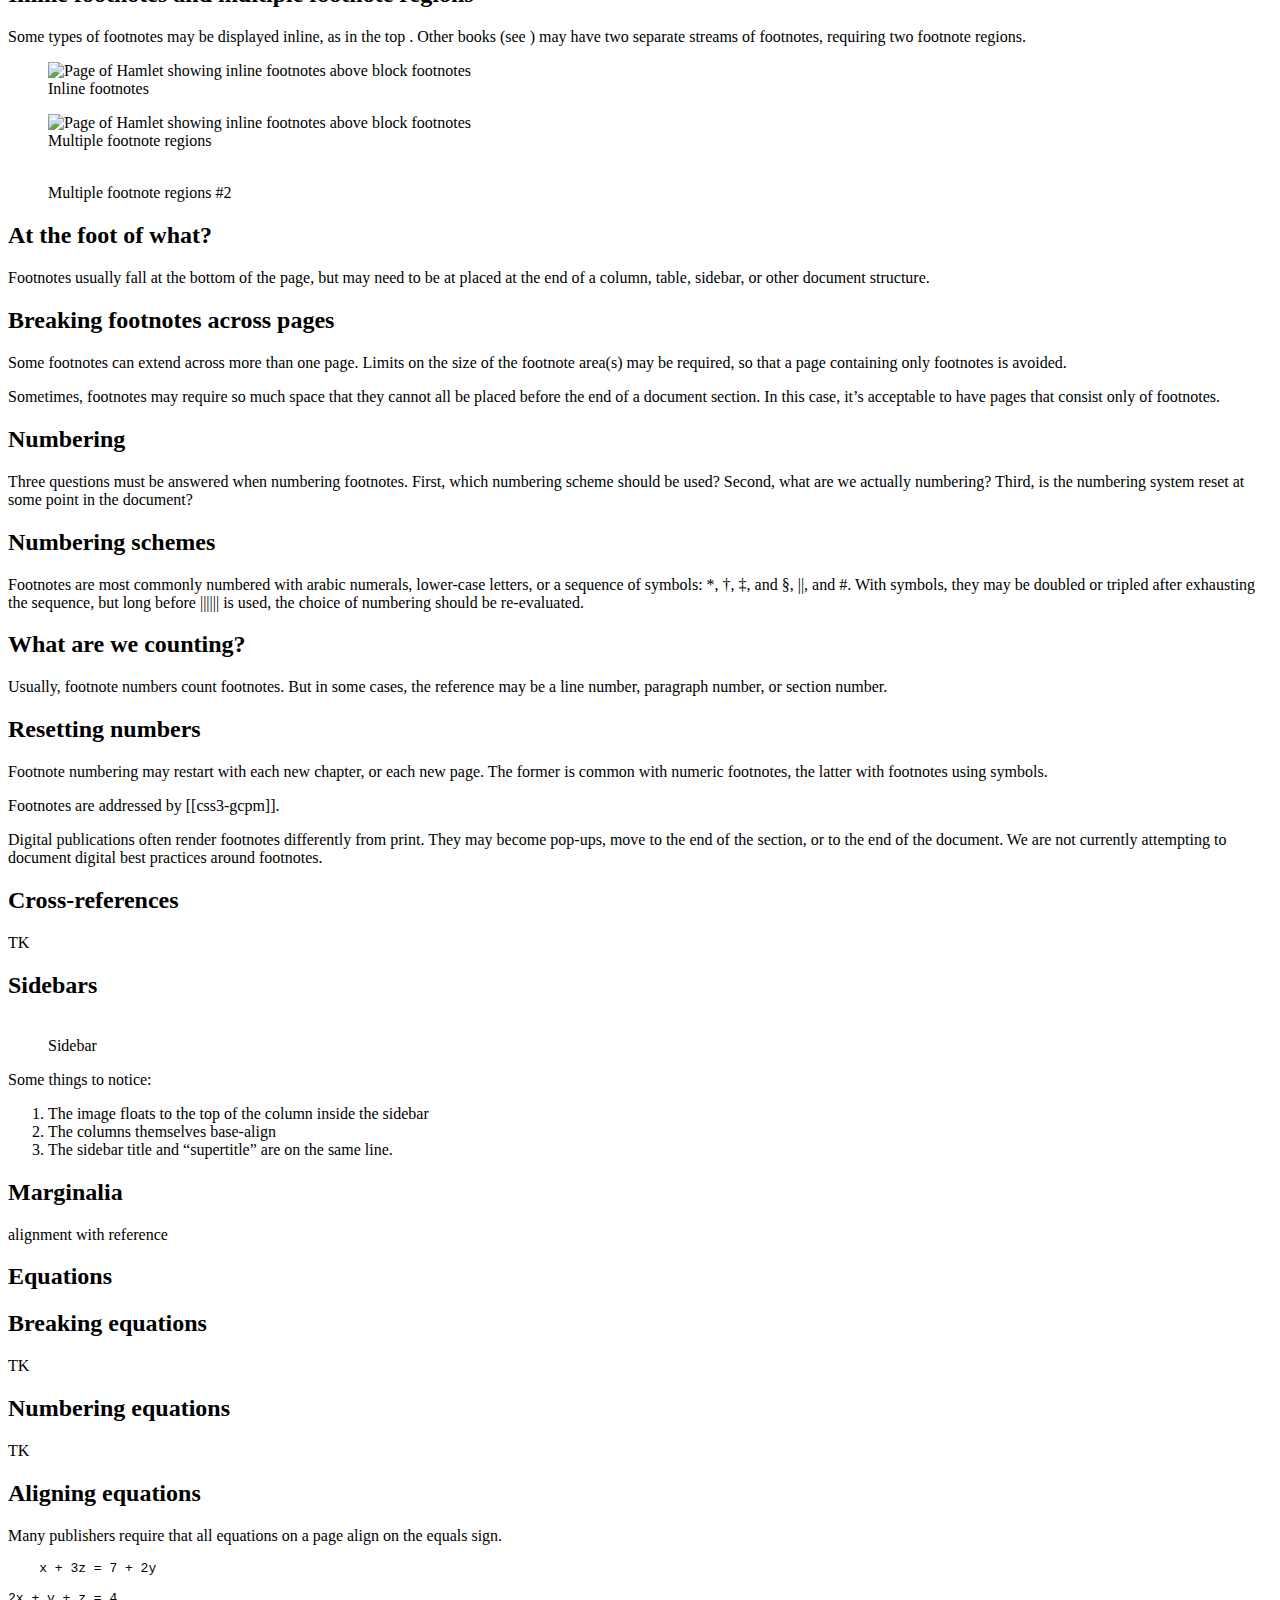
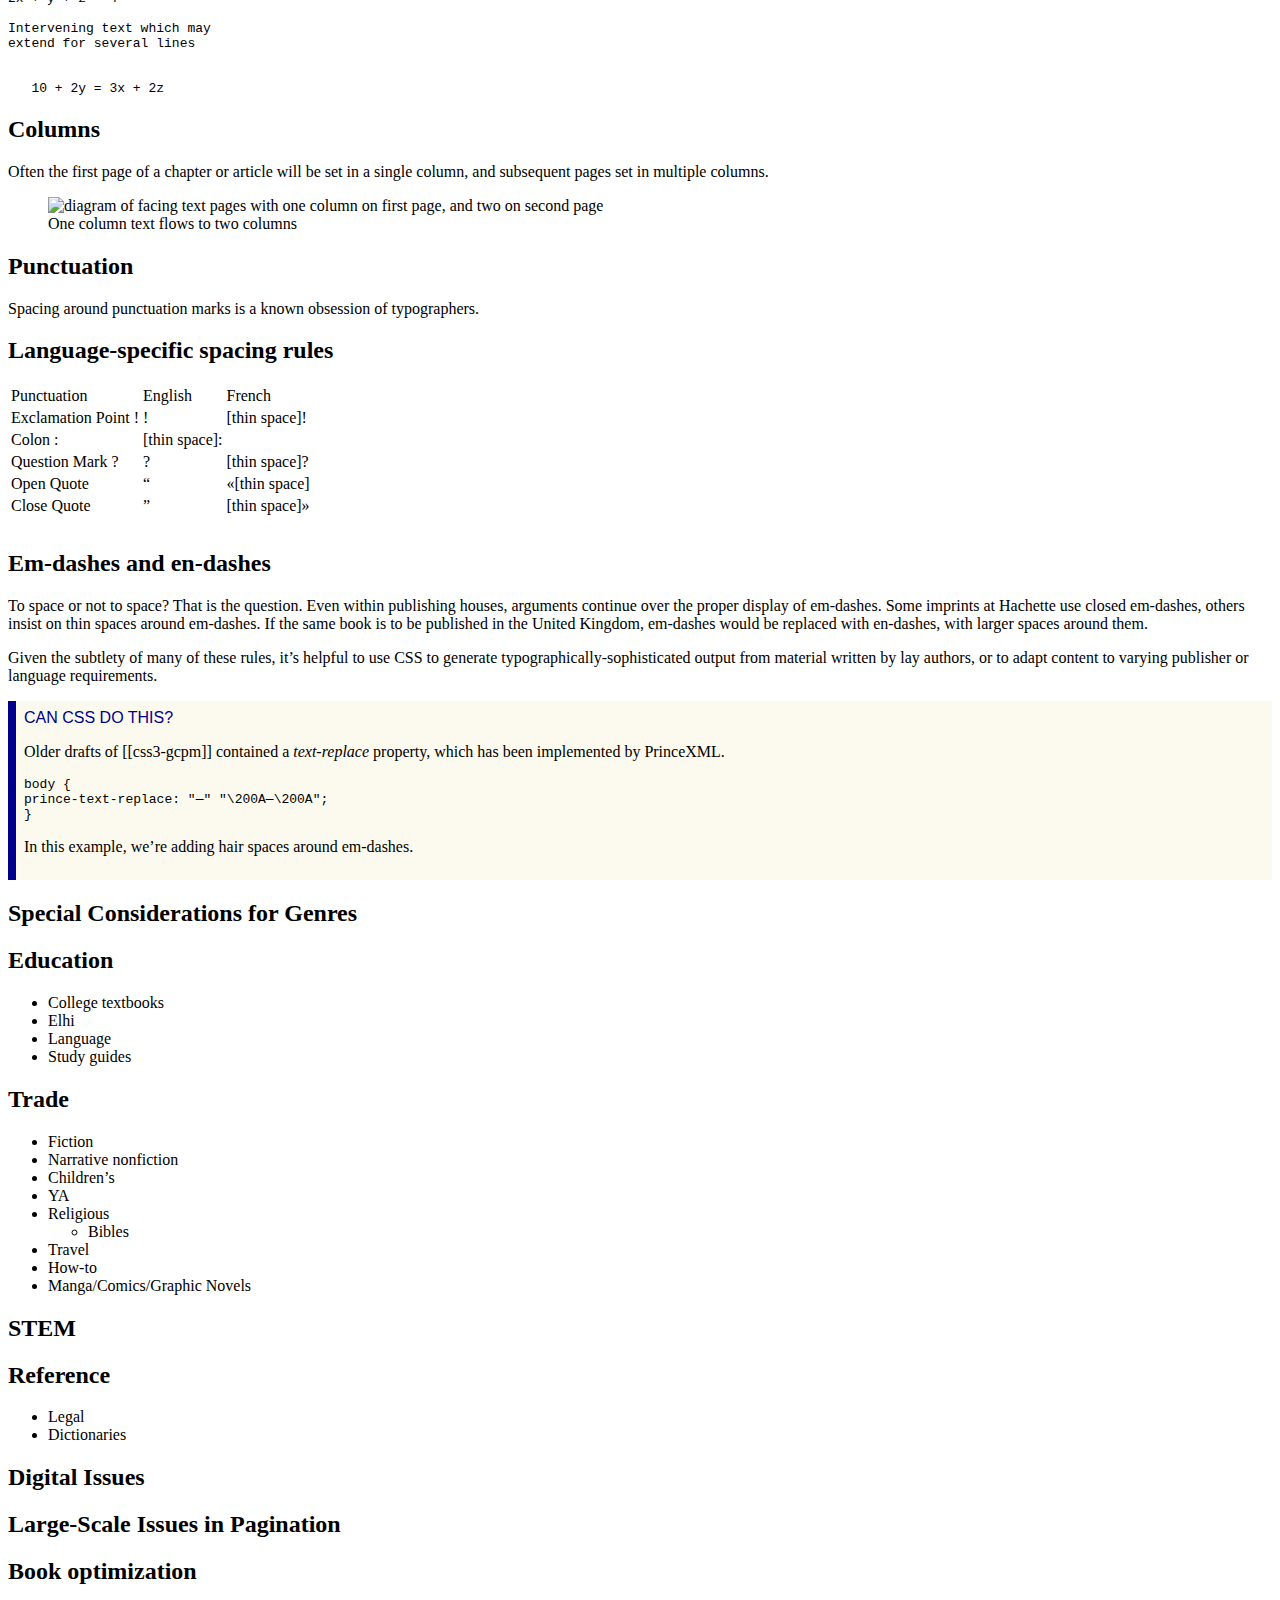
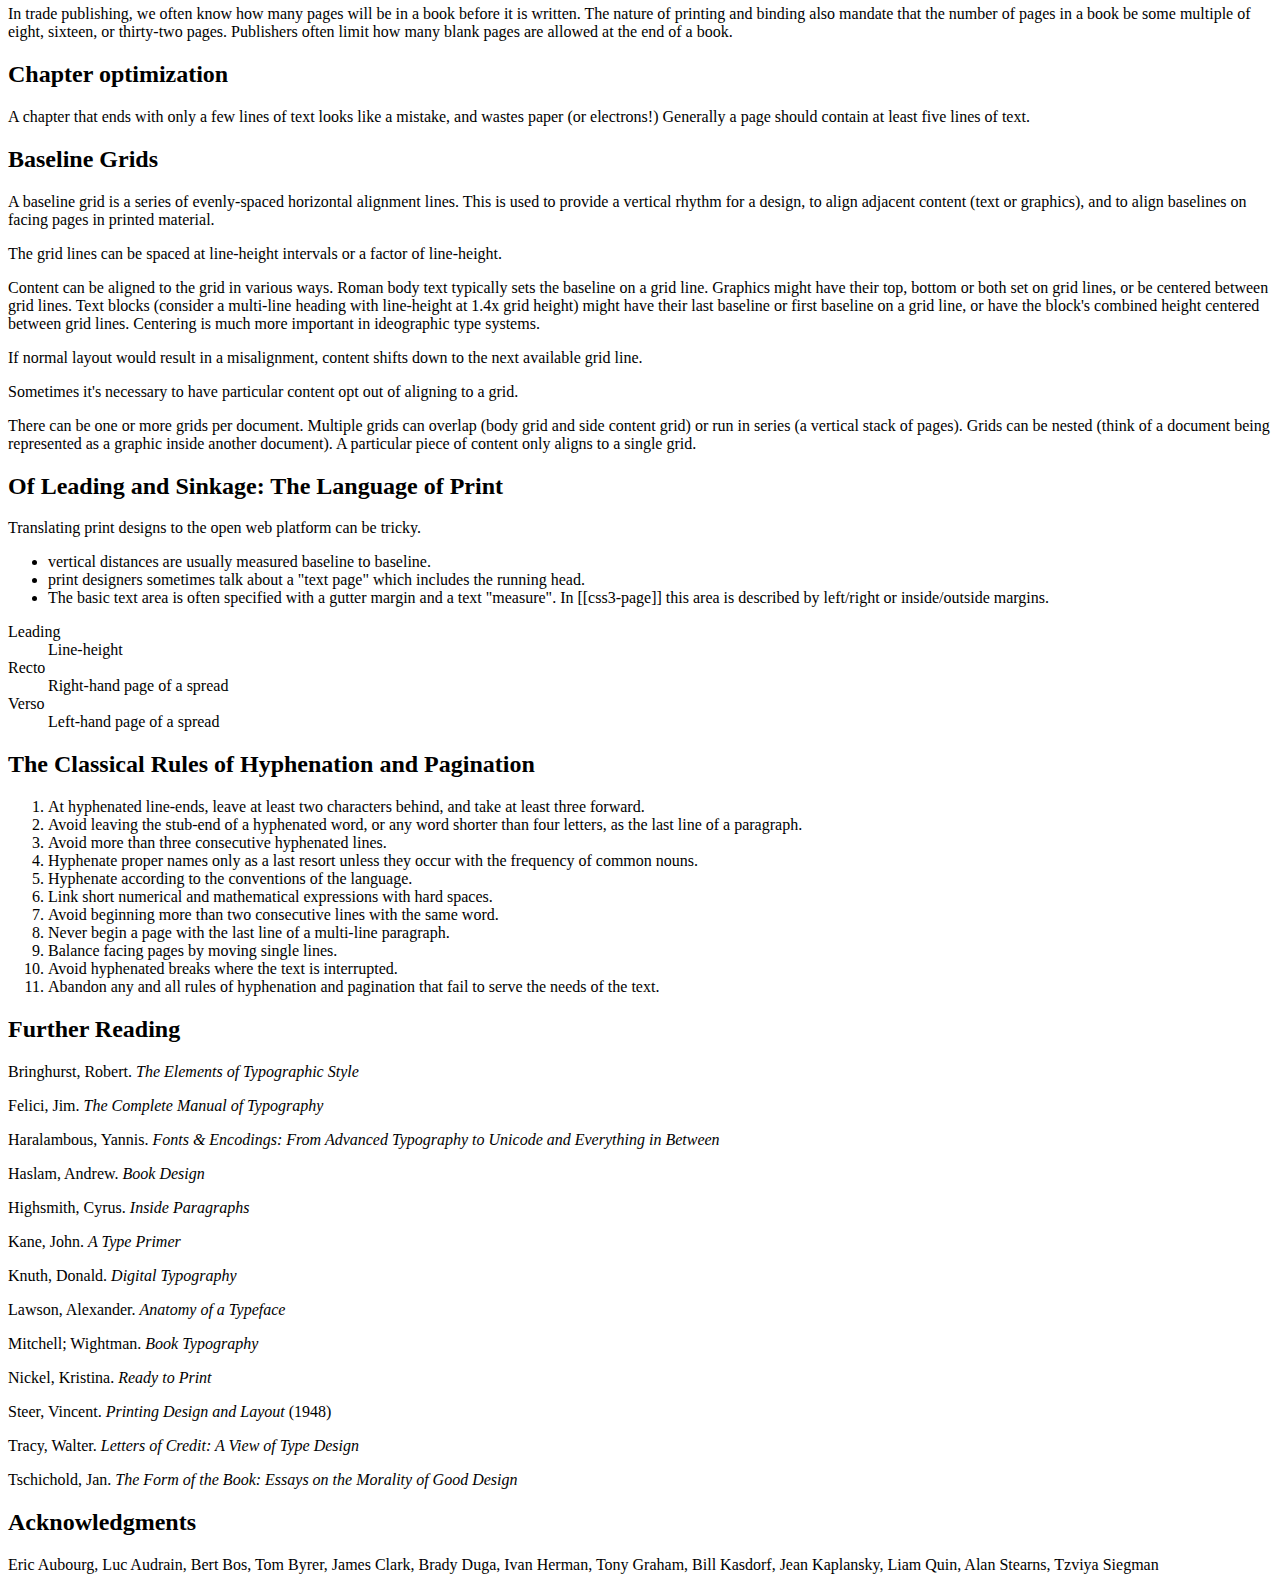
==== commit 1b0e2bec: "remove link to specs section; add statement about interest group note to sotd section" ====
--- a/index.html
+++ b/index.html
@@ -5,7 +5,7 @@
 	<meta charset='utf-8'>
 <script src='http://www.w3.org/Tools/respec/respec-w3c-common' async class='remove'></script> <script class='remove'>
       var respecConfig = {
-          specStatus: "ED",
+          specStatus: "WD",
           shortName:  "dpub-latinreq",
           editors: [
                 {   name:       "Dave Cramer",
@@ -14,9 +14,9 @@
                     companyURL: "http://www.hbgusa.com",
                     mailto:     "dave.cramer@hbgusa.com"  }
           ],
-          previousMaturity:     "",
-          previousPublishDate:  "",
-          previousURI:          "",
+          previousMaturity:     "FPWD",
+          previousPublishDate:  "2014-03-13",
+          previousURI:          "http://www.w3.org/TR/2014/WD-dpub-latinreq-20140313/",
           edDraftURI:           "http://w3c.github.io/dpub-pagination/",
           wg:                   "Digital Publishing Interest Group",
           wgURI:                "http://www.w3.org/dpub/IG/",
@@ -98,7 +98,7 @@
 </section>
 <section id='sotd'> 
 <p>
-	<strong>This is a work in progress. No section should be considered final, and the absence of any content does not imply that such content is out of scope, or may not appear in the future. If you feel something should be covered here, tell us!</strong> The initial version of this document will focus on books, and at this time will not include requirements specific to magazines or newspapers. The scope will depend heavily on the willingness of people to contribute to this document. Please contact the Digital Publishing Interest Group if you would like to help.
+	<strong>This is a work in progress. No section should be considered final, and the absence of any content does not imply that such content is out of scope, or may not appear in the future. If you feel something should be covered here, tell us!</strong> The initial version of this document will focus on books, and at this time will not include requirements specific to magazines or newspapers. The scope will depend heavily on the willingness of people to contribute to this document. Please contact the Digital Publishing Interest Group if you would like to help. Once the document is stable, the group will publish it as an Interest Group Note.
 </p>
 </section>
 <section class='informative'> 
@@ -1398,14 +1398,6 @@
 <p>Eric Aubourg, Luc Audrain, Bert Bos, Tom Byrer, James Clark, Brady Duga, Ivan Herman, Tony Graham, Bill Kasdorf, Jean Kaplansky, Liam Quin, Alan Stearns, Tzviya Siegman</p>
 </section>
 
-<section> 
-<h2>
-	Trick to get links to specs
-</h2>
-<p>
-	[[css3-break]][[css3-gcpm]][[css3-grid]][[css3-page]] [[css3-regions]][[css3-layout]]
-</p>
-
-</section> 
+
 </body>
 </html>
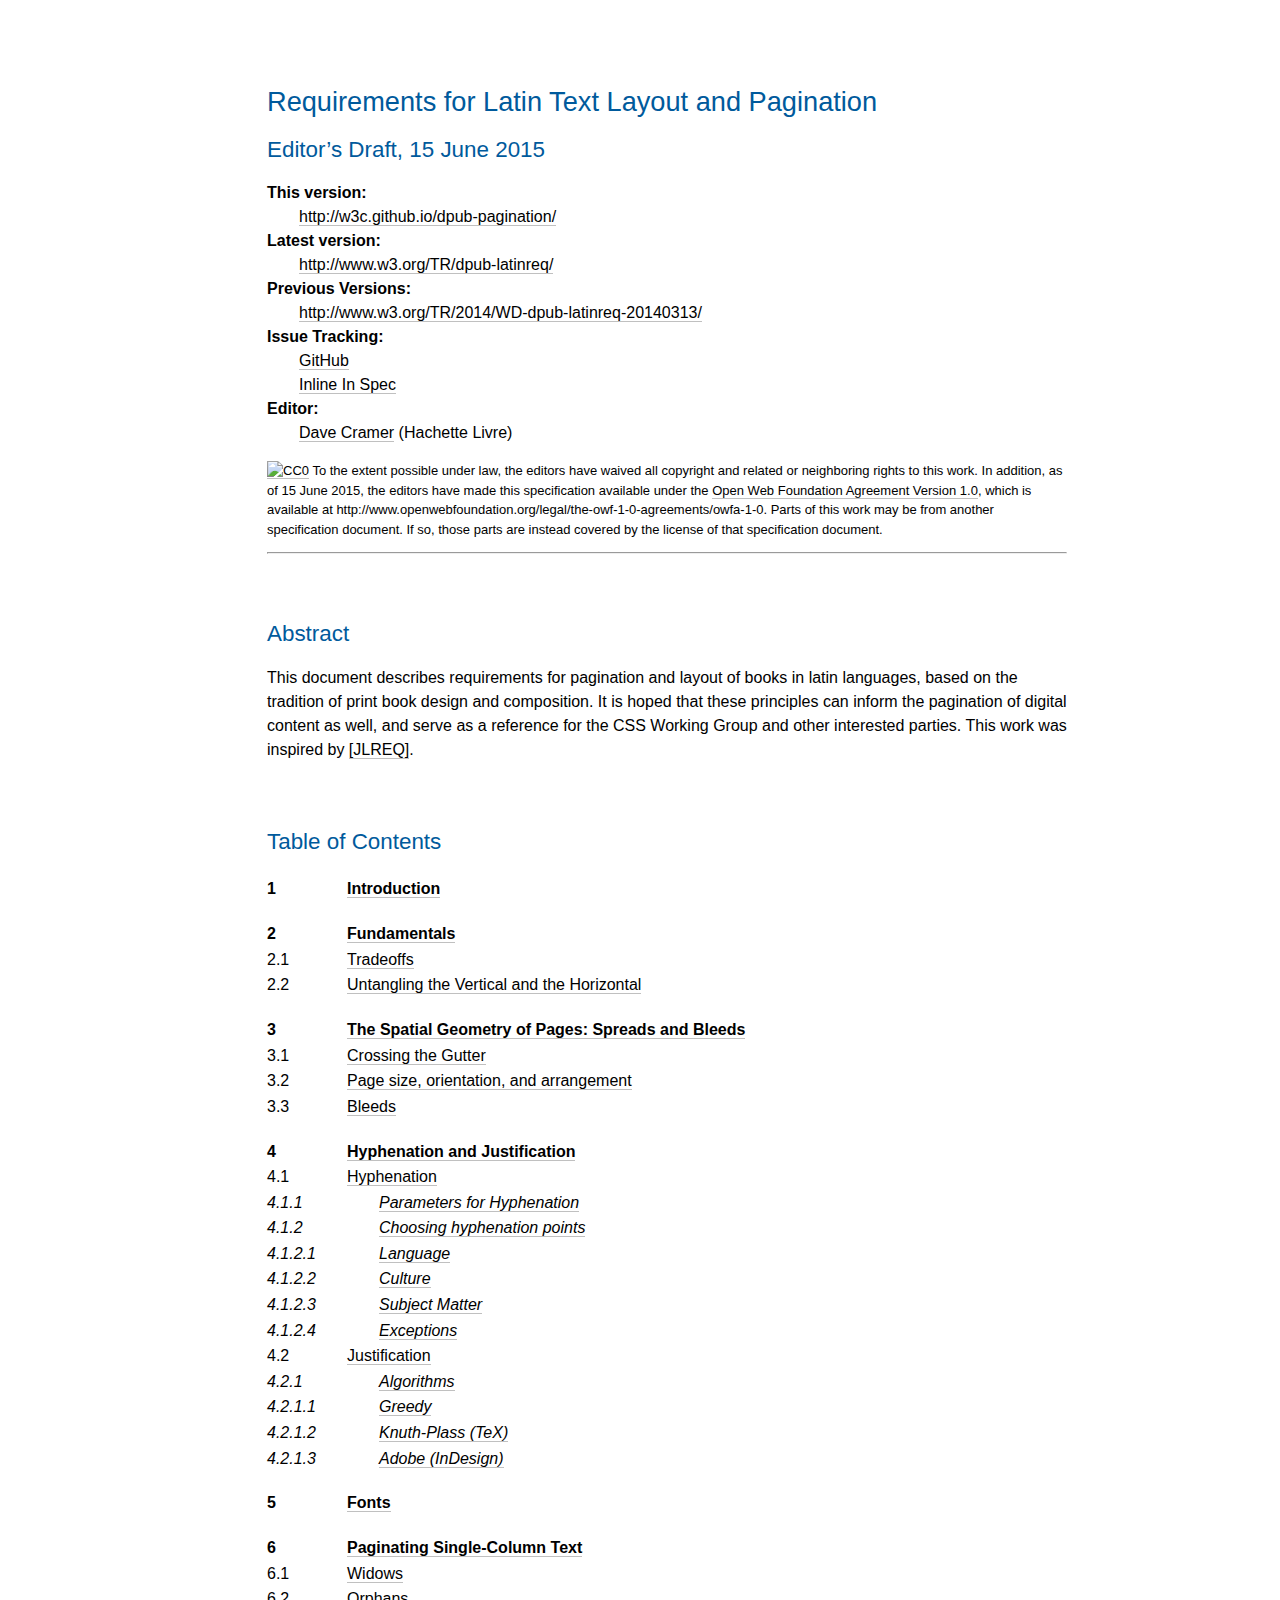
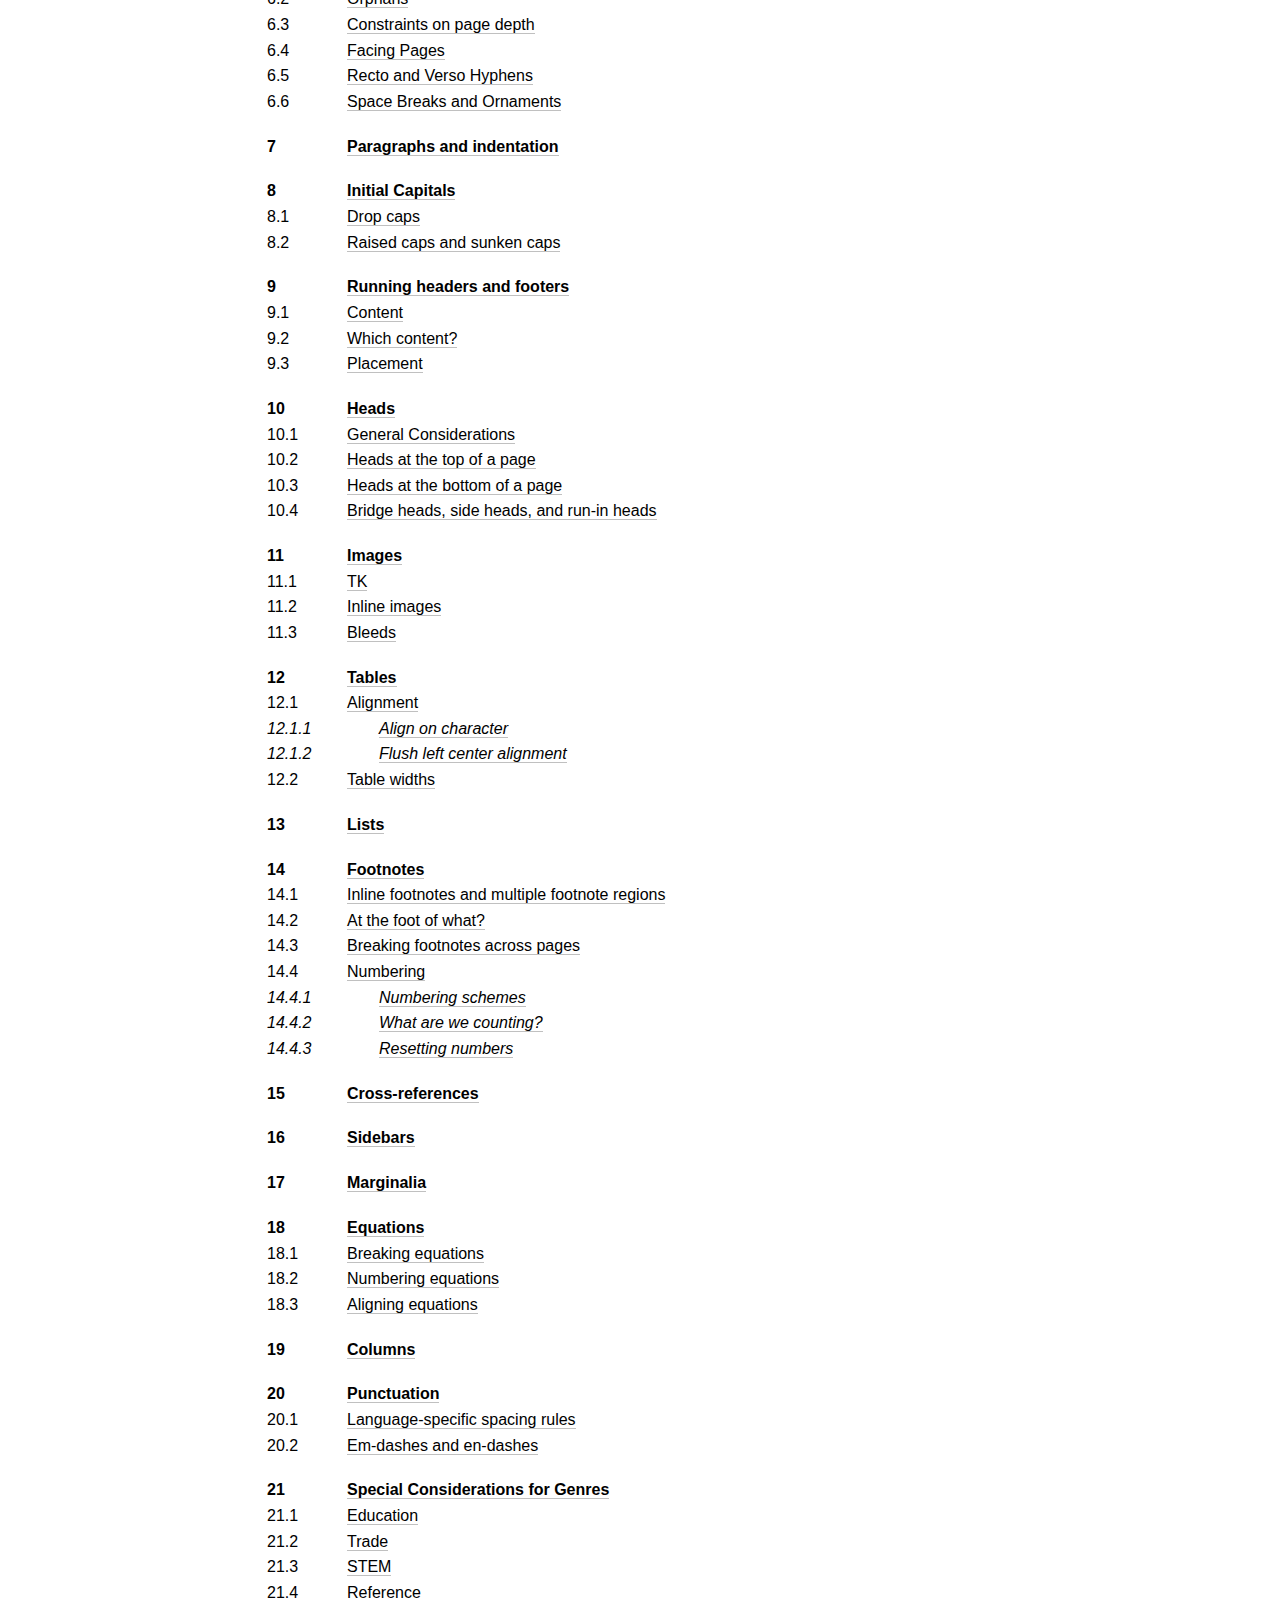
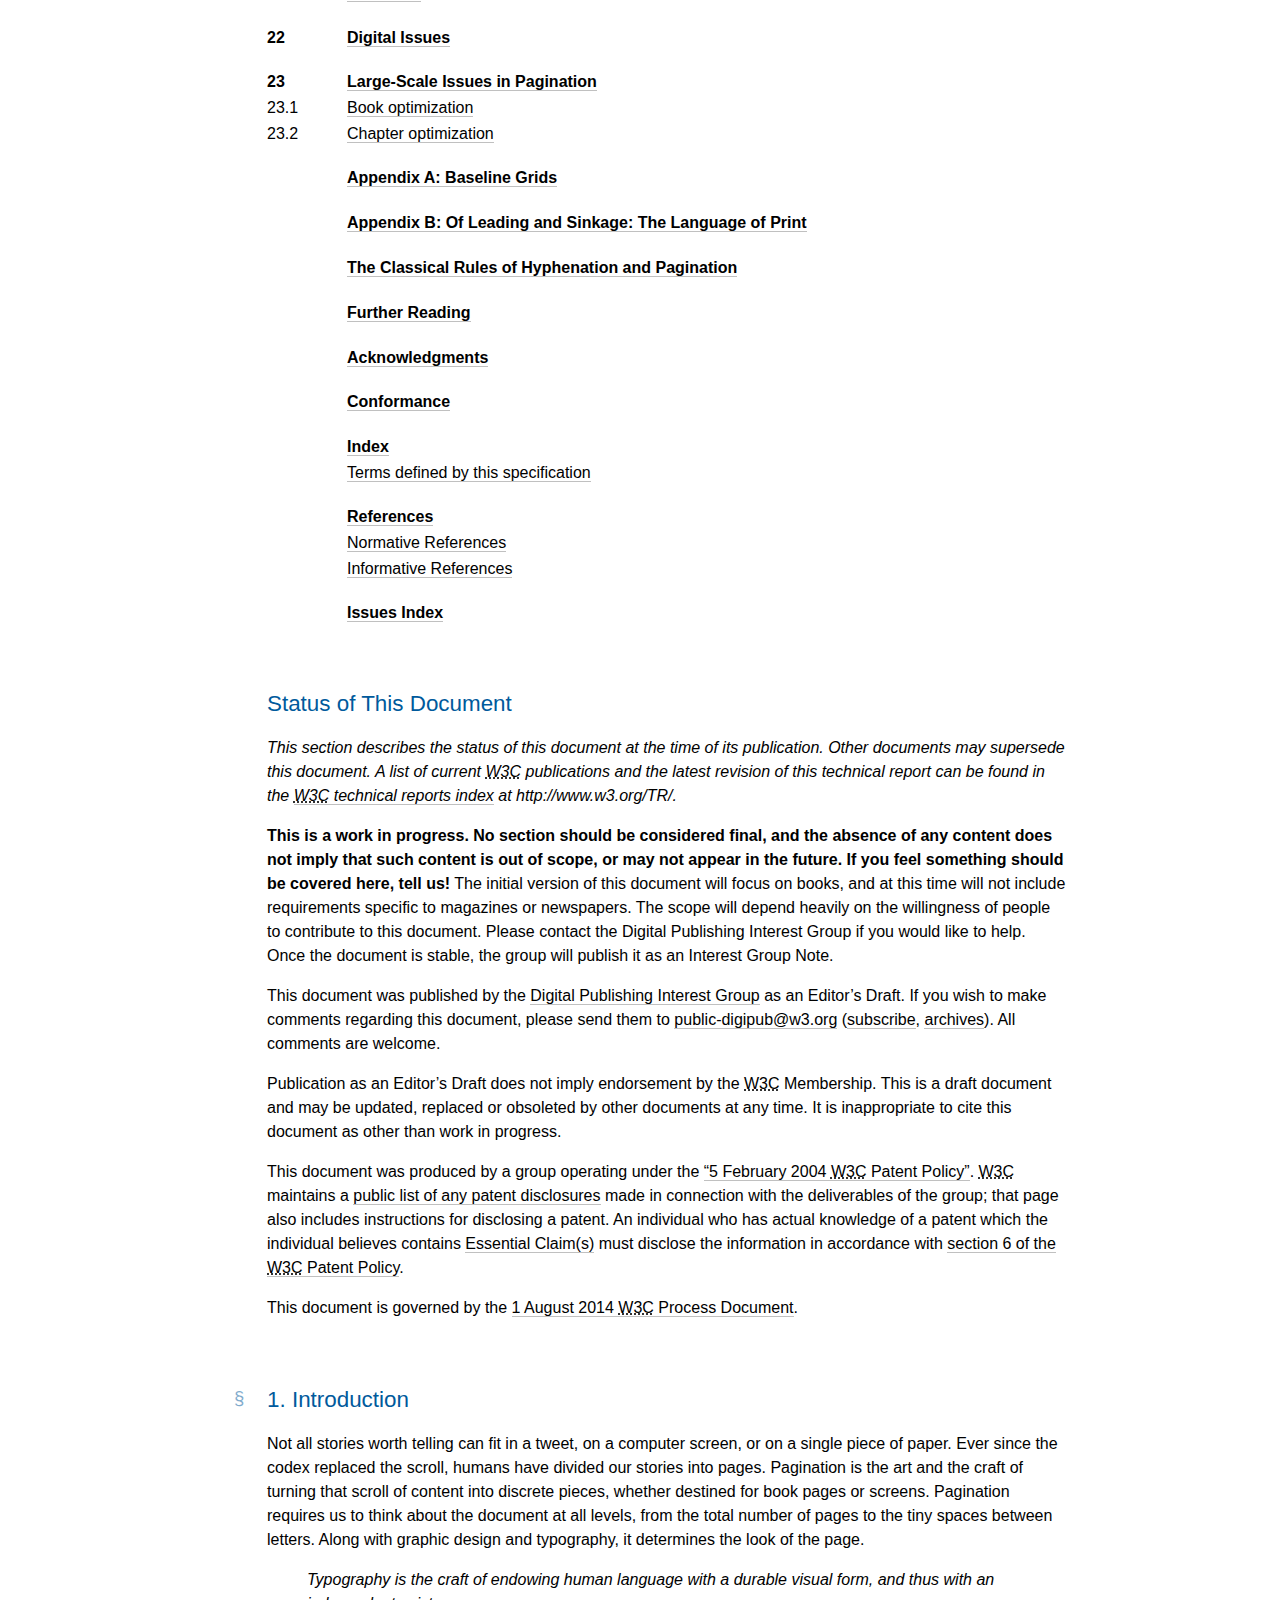
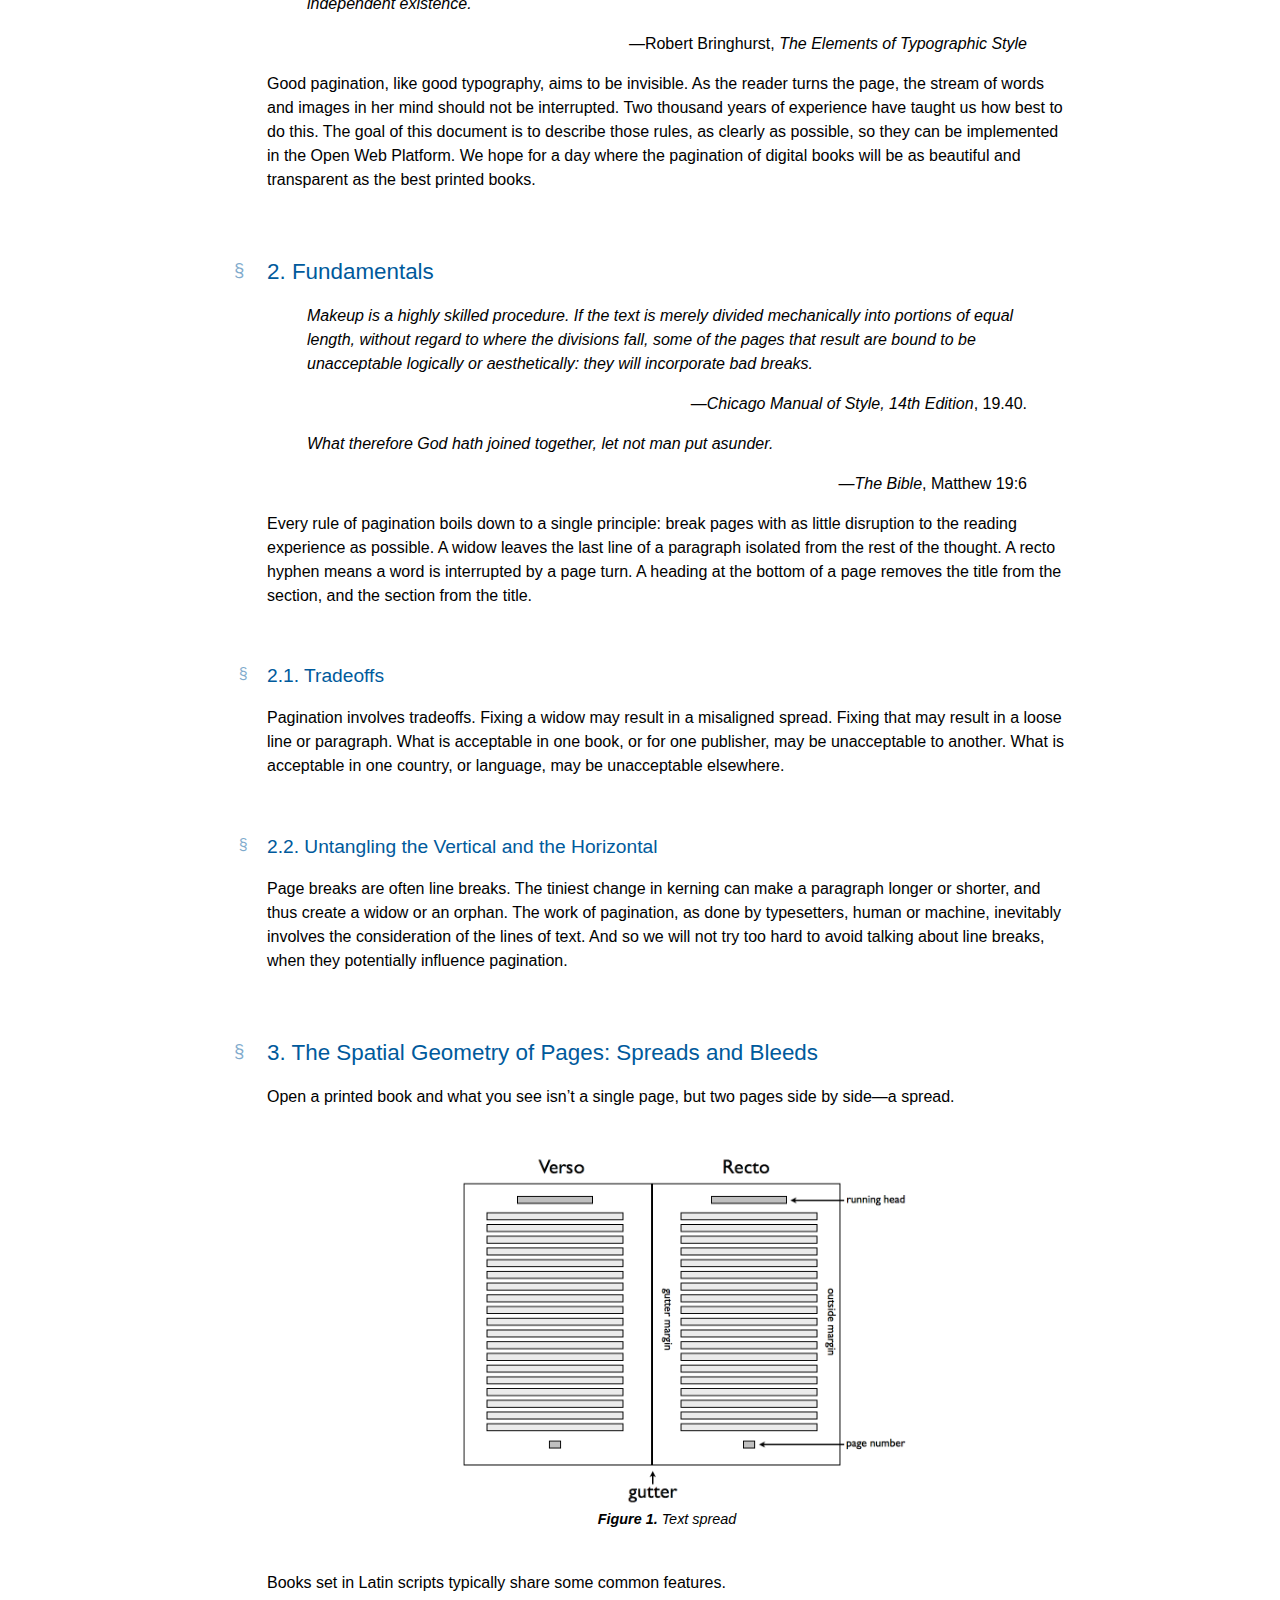
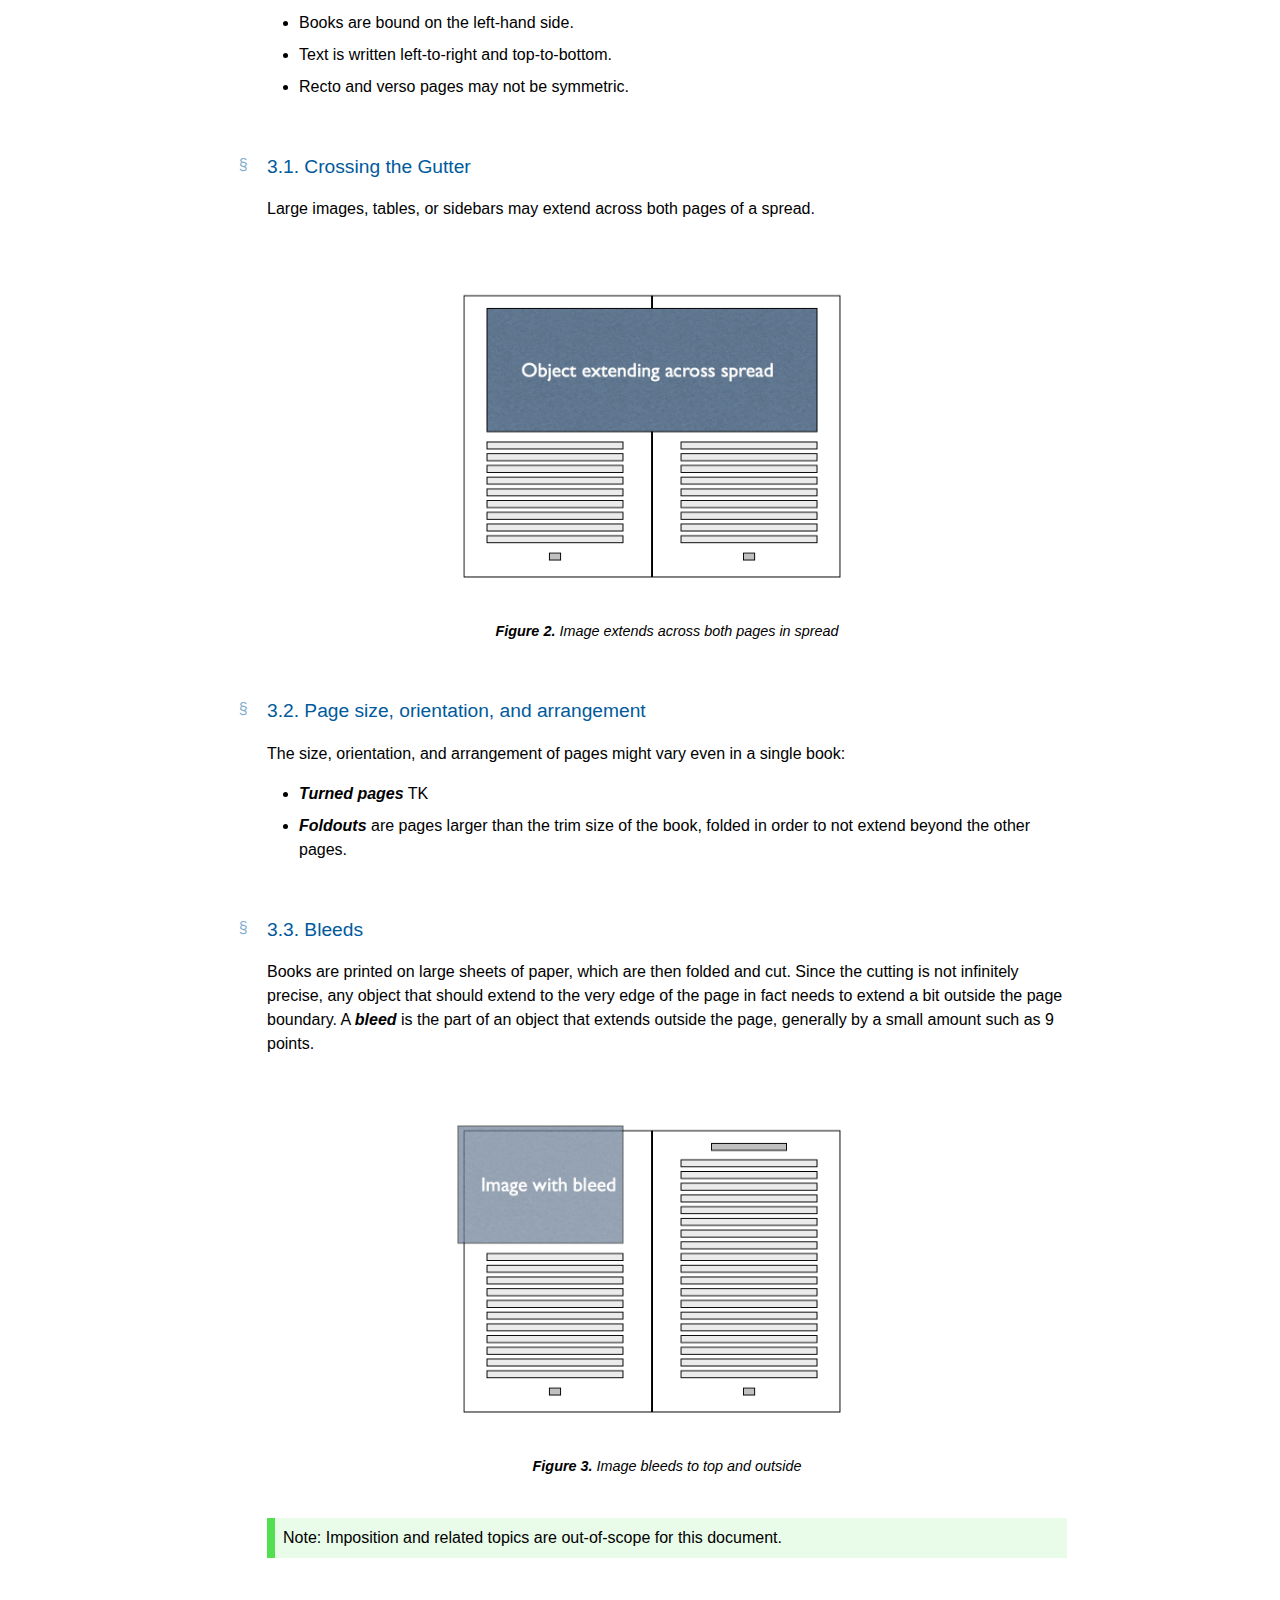
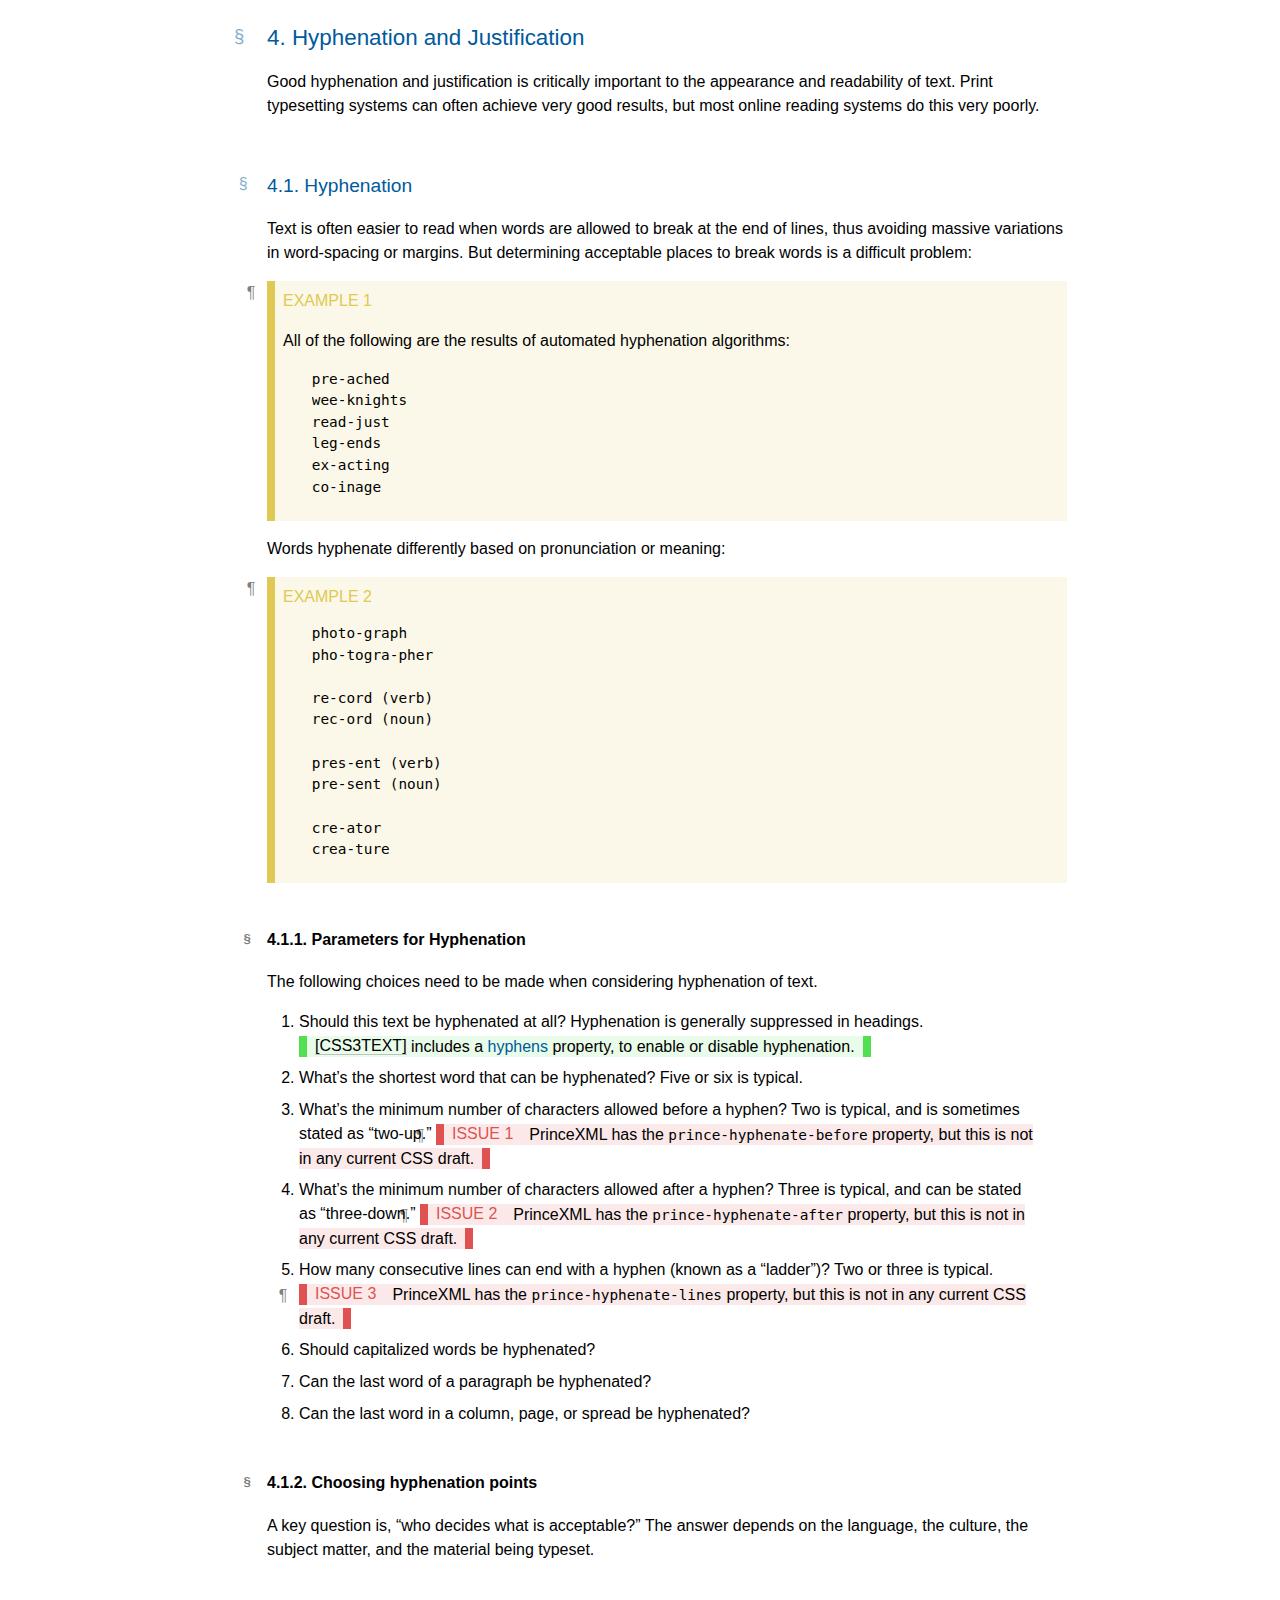
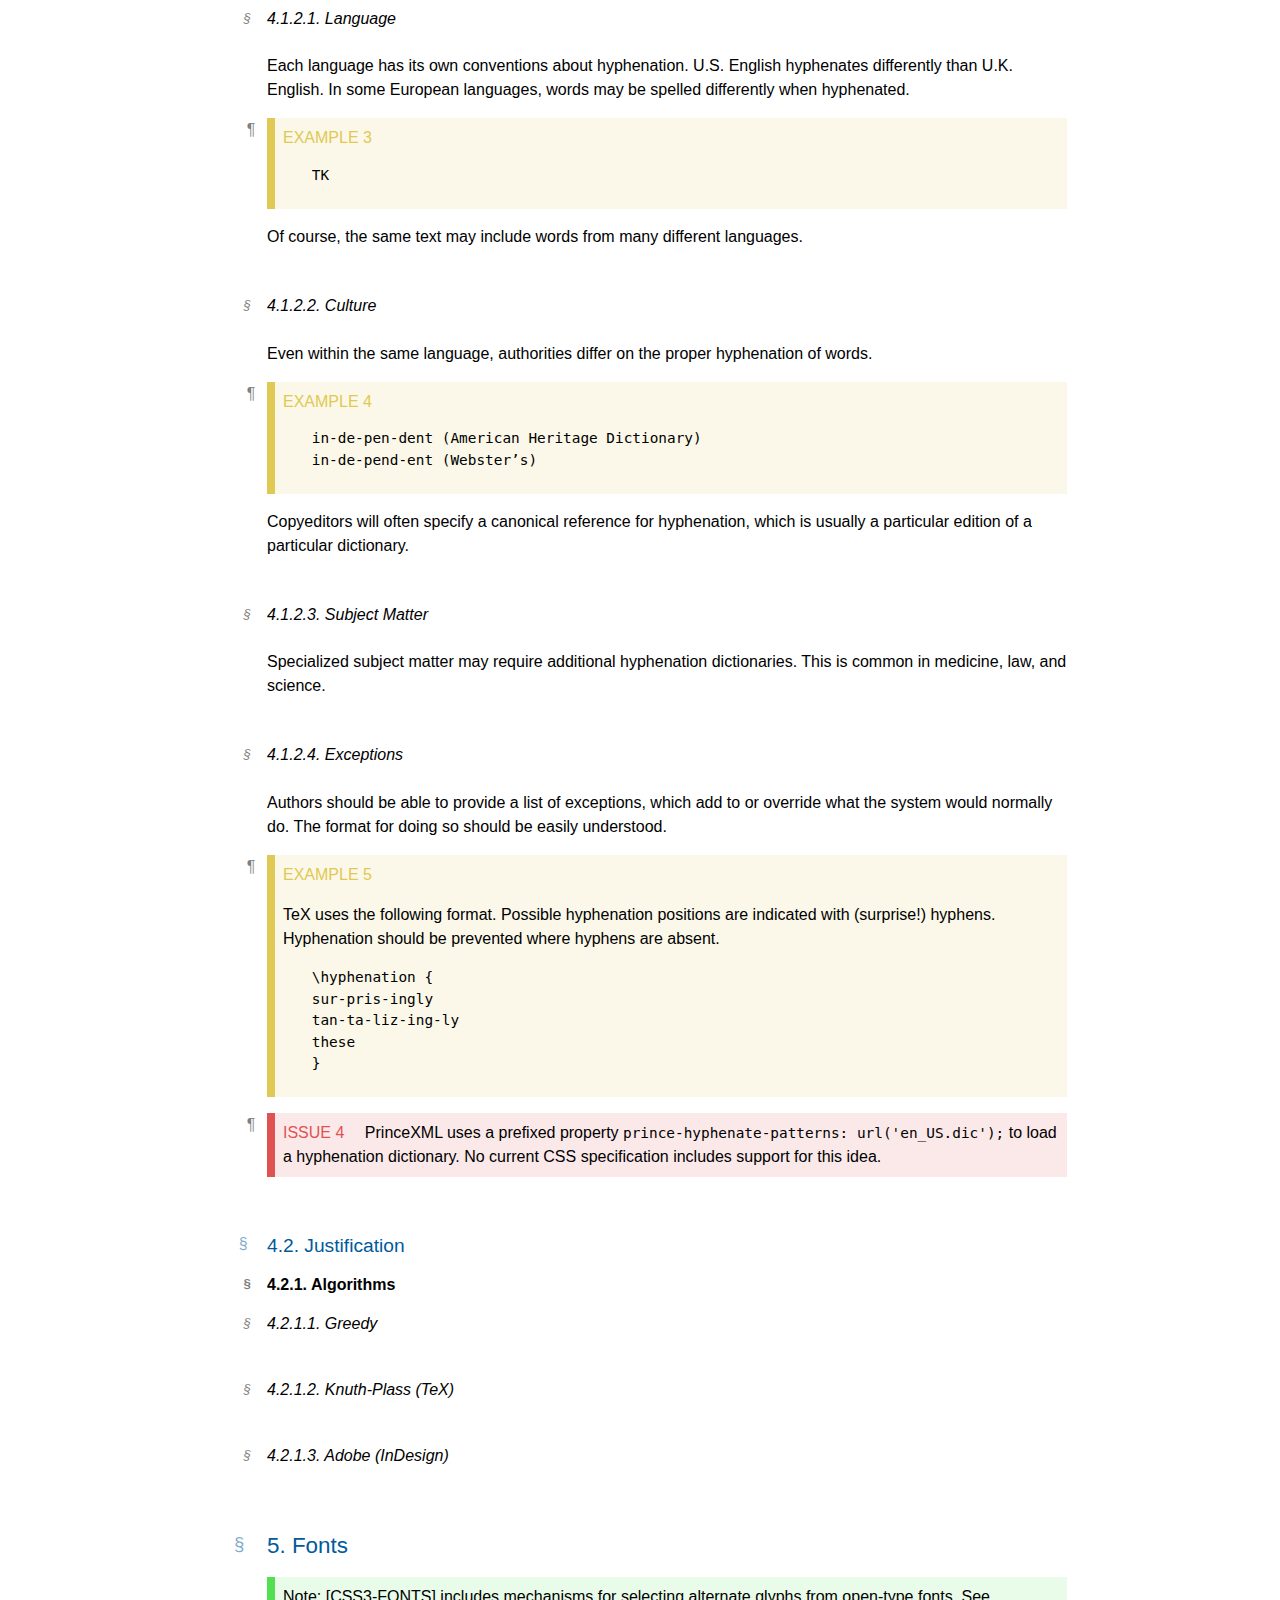
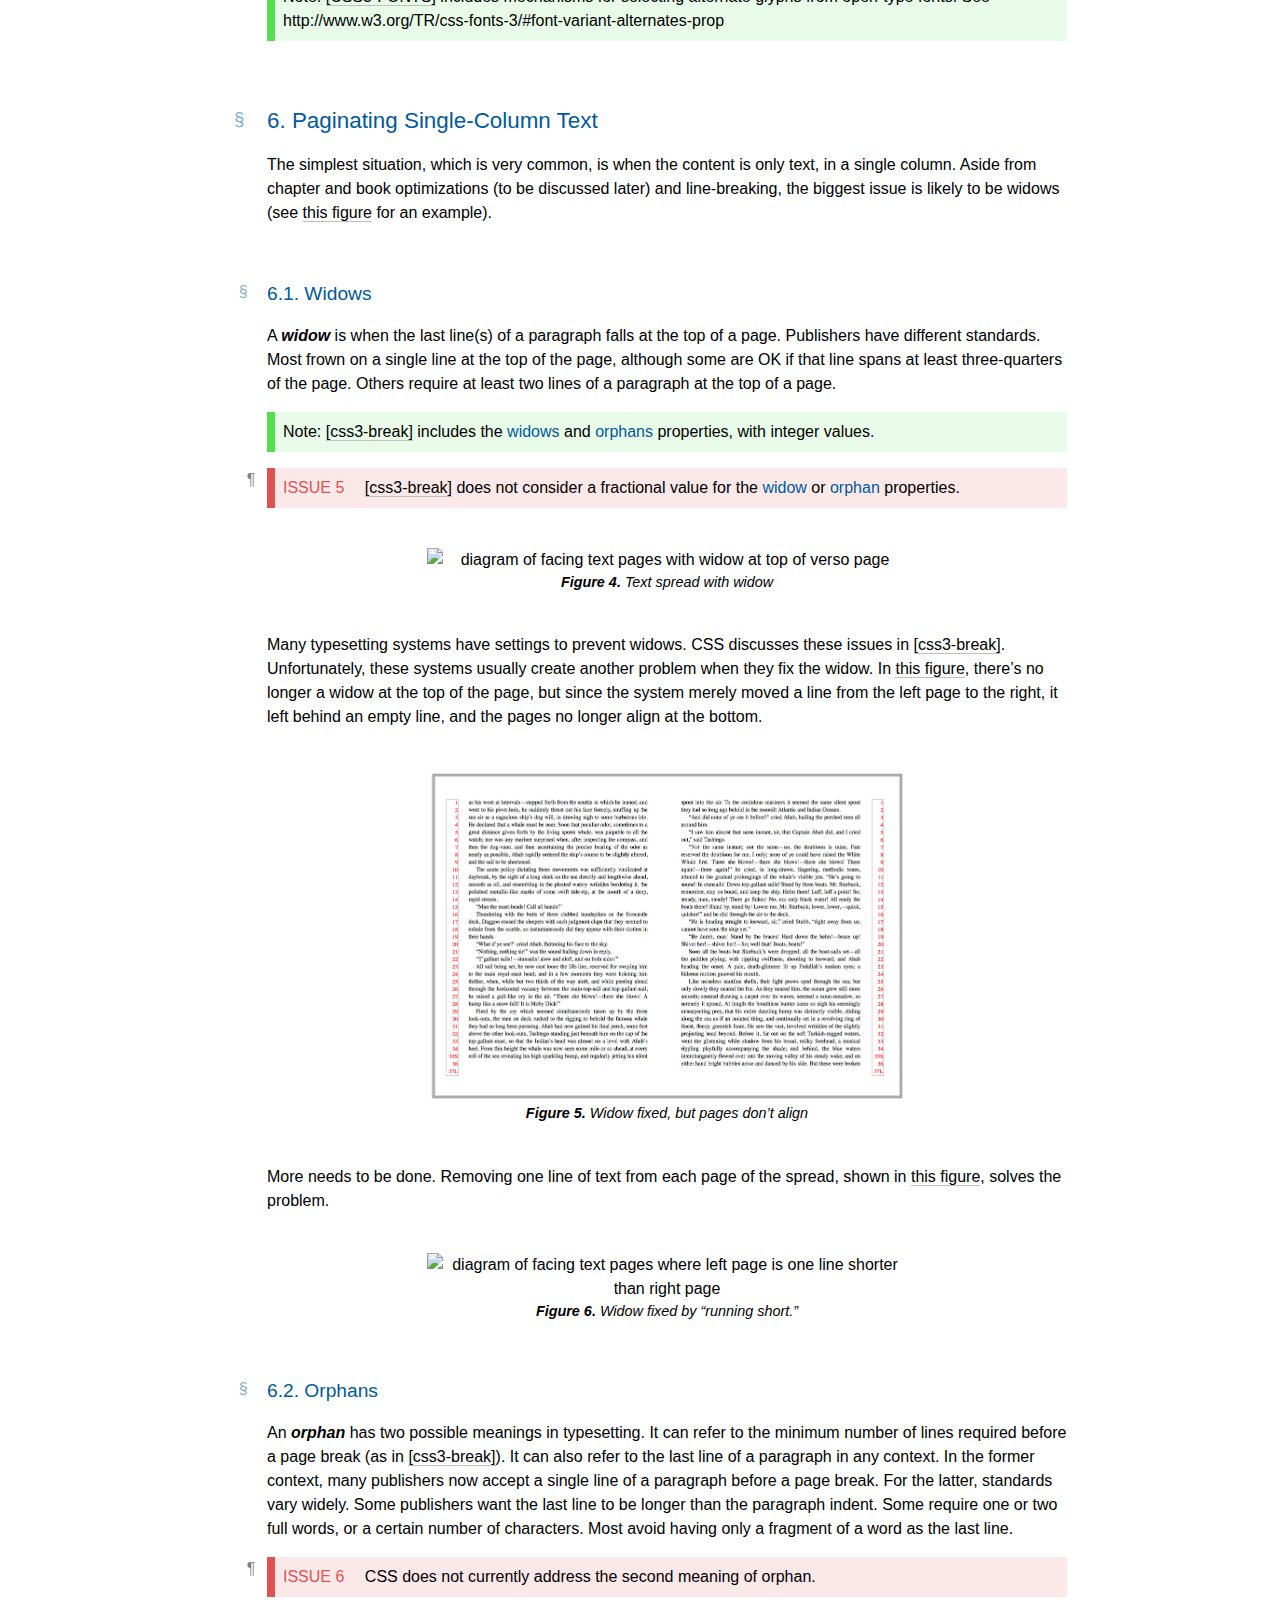
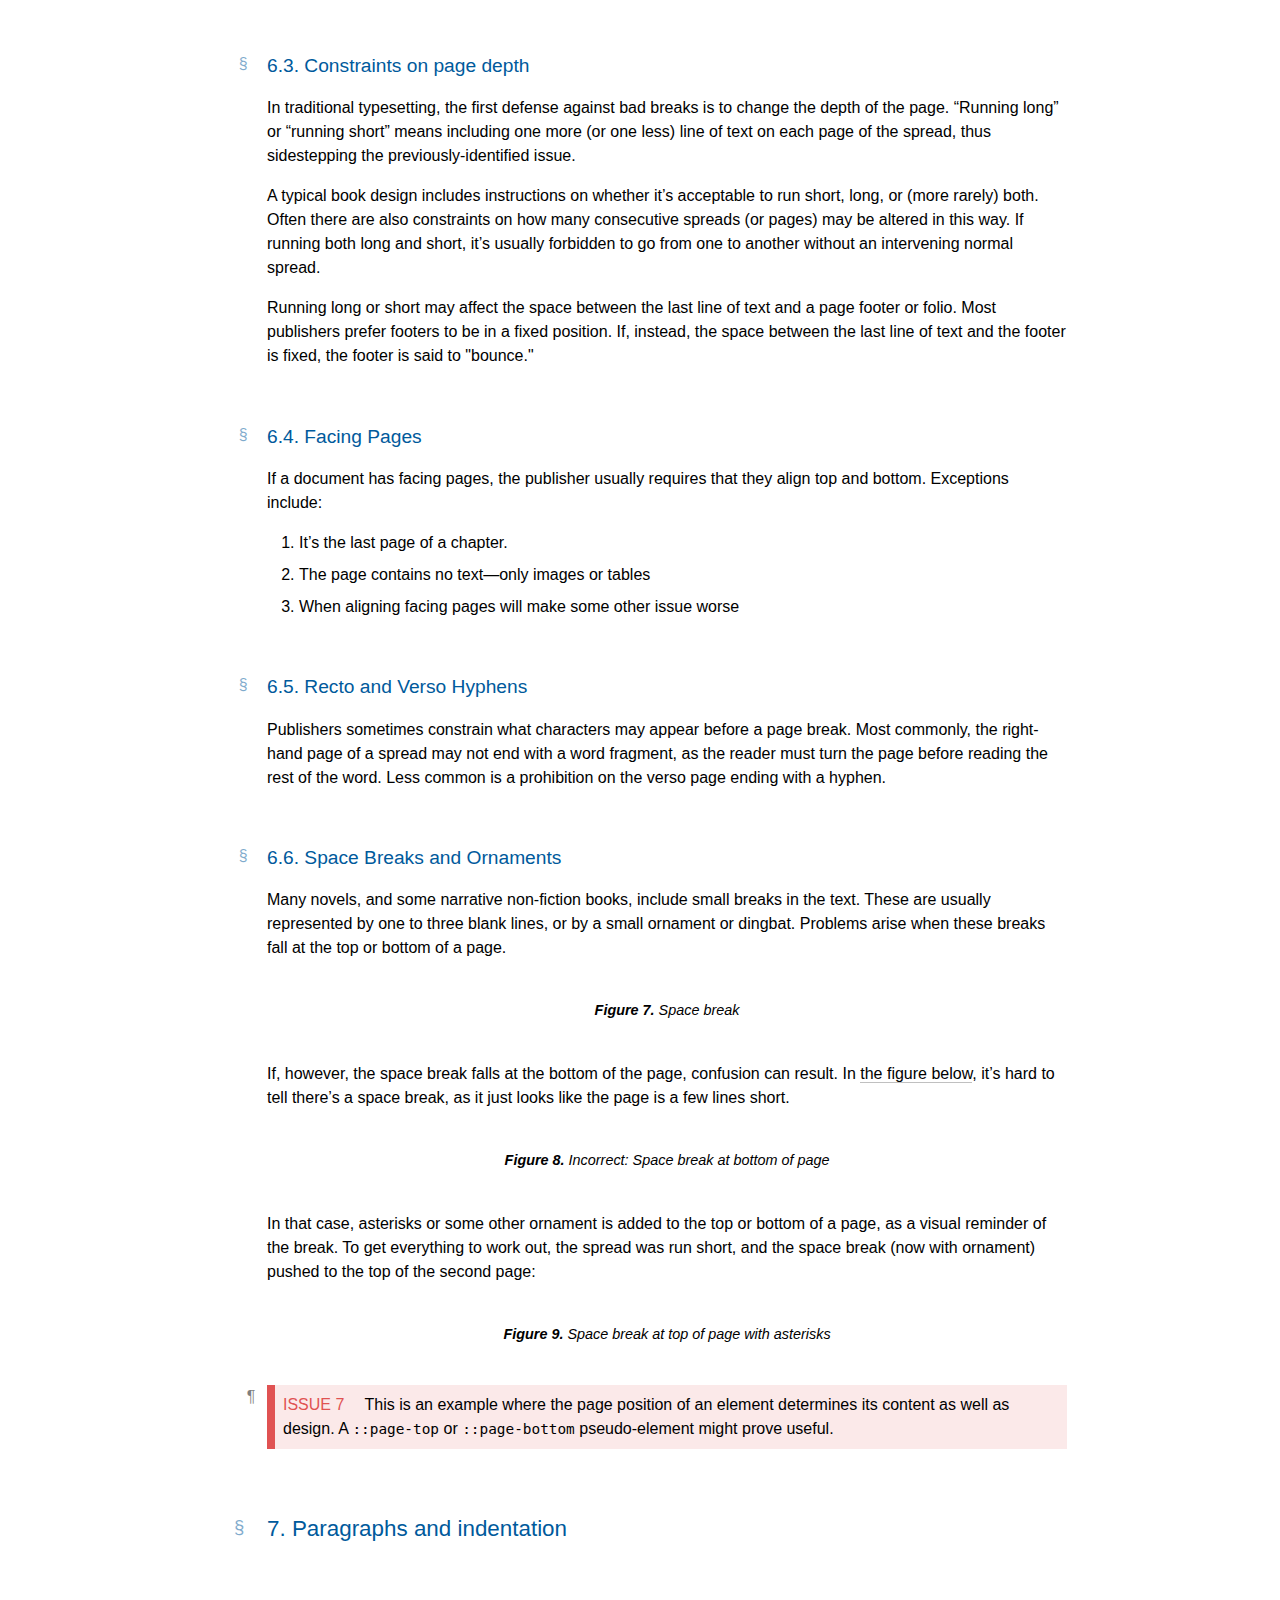
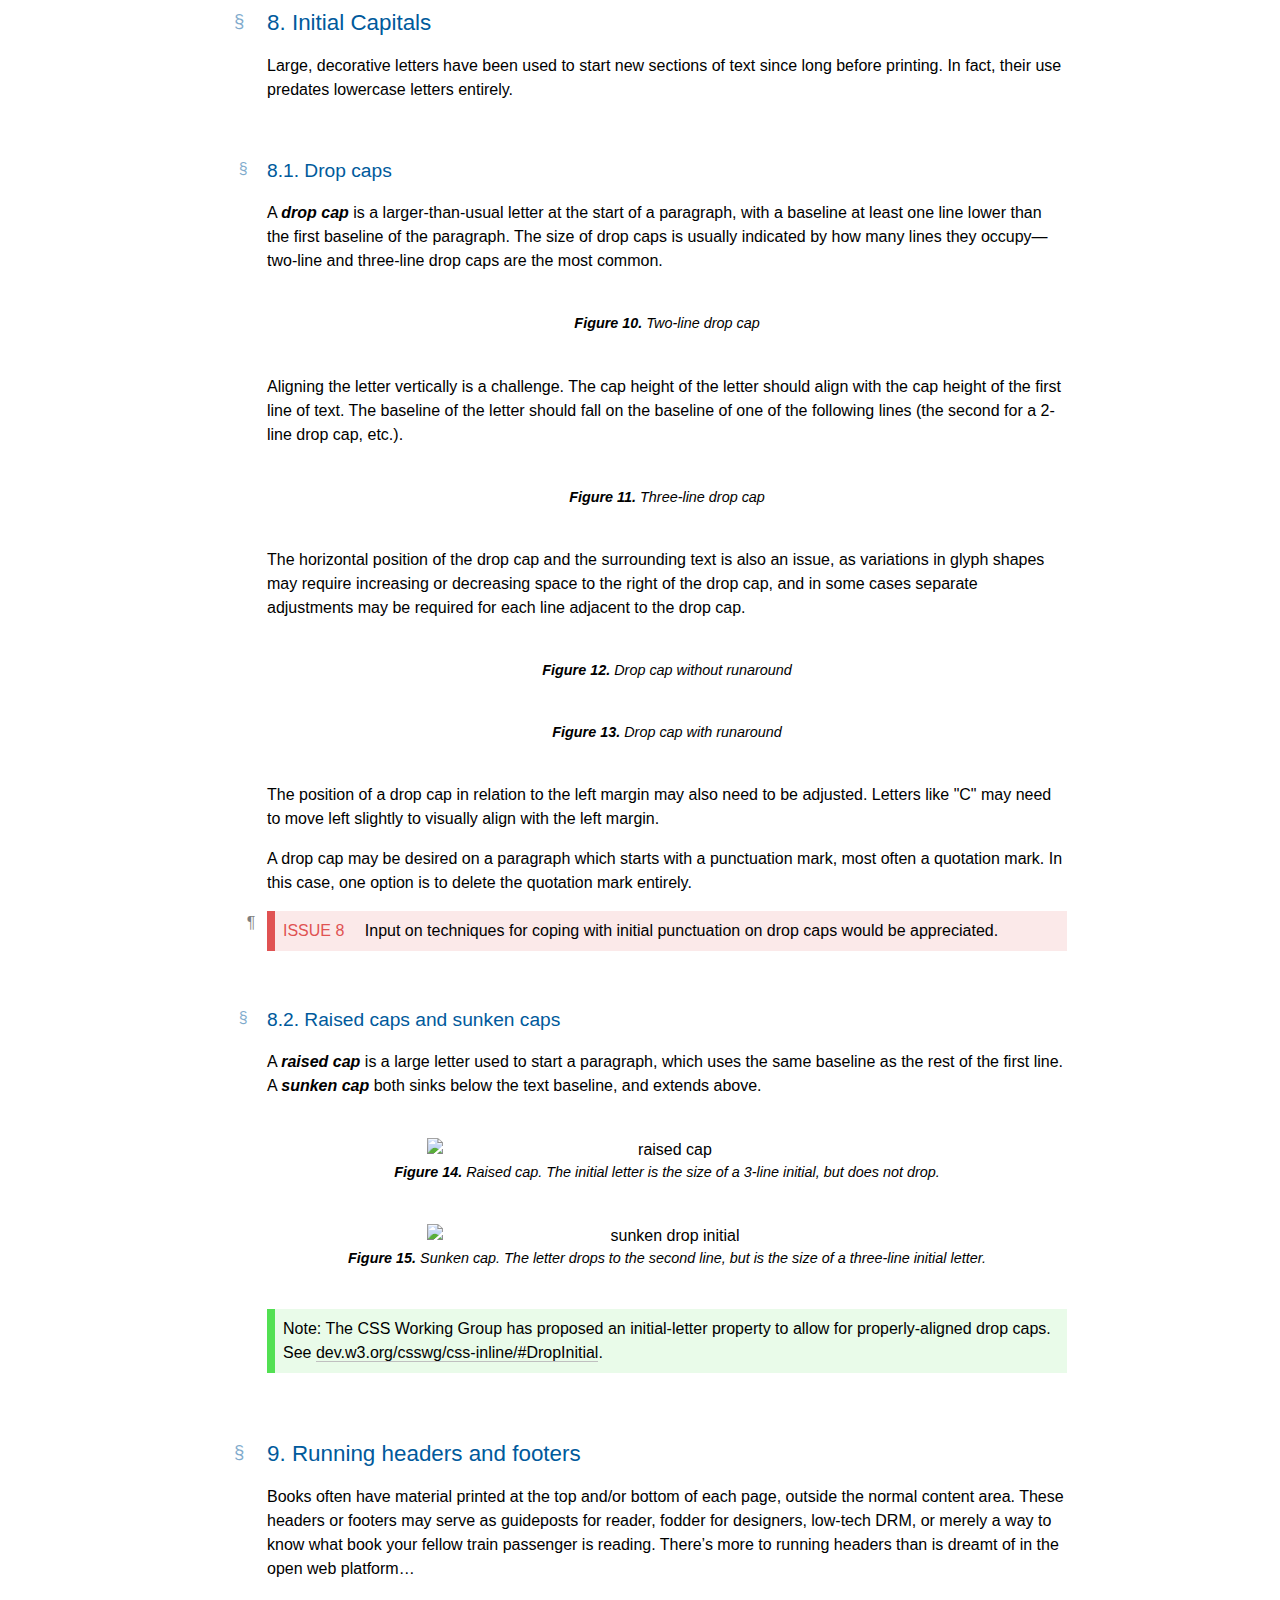
==== commit cfef1859: "convert files to Bikeshed" ====
--- a/index.html
+++ b/index.html
@@ -1,185 +1,1134 @@
-<!DOCTYPE html>
-<html>
-<head>
-	<title>Requirements for Latin Text Layout and Pagination</title>
-	<meta charset='utf-8'>
-<script src='http://www.w3.org/Tools/respec/respec-w3c-common' async class='remove'></script> <script class='remove'>
-      var respecConfig = {
-          specStatus: "WD",
-          shortName:  "dpub-latinreq",
-          editors: [
-                {   name:       "Dave Cramer",
-                    url:        "",
-                    company:    "Hachette Livre",
-                    companyURL: "http://www.hbgusa.com",
-                    mailto:     "dave.cramer@hbgusa.com"  }
-          ],
-          previousMaturity:     "FPWD",
-          previousPublishDate:  "2014-03-13",
-          previousURI:          "http://www.w3.org/TR/2014/WD-dpub-latinreq-20140313/",
-          edDraftURI:           "http://w3c.github.io/dpub-pagination/",
-          wg:                   "Digital Publishing Interest Group",
-          wgURI:                "http://www.w3.org/dpub/IG/",
-          wgPublicList:         "public-digipub",
-          wgPatentURI:          "",
-          noRecTrack:           "true",
-          otherLinks: [
-          	{
-	          	key: "Repository",
-	          	data: [{
-	          		value: "Github Repository",
-	          		href: "https://github.com/w3c/dpub-pagination"
-	          	}]
-          	}
-          ],
-          alternateFormats: [
-          	{
-          		uri: "dpub-latinreq.epub",
-          		label: "ePub"
-          	}
-          ],
-          charterDisclosureURI : "http://www.w3.org/2004/01/pp-impl/64149/status",
-          copyrightStart : 2014
-      };
-      
-    
-    </script> <style type="text/css">
-    .source { text-align: right; font-style: normal;}
-    blockquote p { font-style: italic; }
-    
-    
-        /* --- status --- */
-div.status-title {
-    min-width: 7.5em;
-    color: #b9ab2d;
-}
-div.status-title span {
-    text-transform: uppercase;   
-}
-aside.status, div.status, div.illegal-status {
-    padding: 0.5em;
-    margin: 1em 0;
-    position: relative;
-    clear: both;
-}
-div.illegal-status { color: red }
-div.illegal-status p { color: black }
-aside.status, div.status {
-    padding: .5em;
-    border-left-width: .5em;
-    border-left-style: solid;
-    border-color: #00008B;
-    background: #fcfaee;    
-}
-
-aside.status div.status {
-    border-left-width: .1em;
-    border-color: #999;
-    background: #fff;
-}
-aside.status div.status div.status-title {
-    color: #999;
-}
-
-div.status:before { 
-content: 'Can CSS Do This?';
-text-transform: uppercase;
-font-family: sans-serif;
-color: #00008B;
-}
-
-    </style> 
-</head>
-<body>
-<section id='abstract'> 
-<p>
-	This document describes requirements for pagination and layout of books in latin languages, based on the tradition of print book design and composition. It is hoped that these principles can inform the pagination of digital content as well, and serve as a reference for the CSS Working Group and other interested parties. This work was inspired by [[JLREQ]].
+<!doctype html>
+<html lang="en">
+ <head>
+  
+  <meta content="text/html; charset=utf-8" http-equiv="Content-Type">
+  
+  
+  <title>Requirements for Latin Text Layout and Pagination</title>
+  
+  
+  <style>
+@media print {
+  html { margin: 0 !important; }
+  body { font-family: serif; }
+  th, td { font-family: inherit; }
+  a { color: inherit !important; }
+  .example:before { font-family: serif !important; }
+  a:link, a:visited { text-decoration: none !important; }
+  a:link:after, a:visited:after { /* create a cross-ref "see..." */; }
+}
+@page {
+  margin: 1.5cm 1.1cm;
+}
+h1, h2, h3, h4, h5, h6 { page-break-after: avoid; }
+figure, div.figure, div.sidefigure, pre, table.propdef, table.propdef-extra,
+.example { page-break-inside: avoid; }
+dt { page-break-after: avoid; }
+
+body {
+  background: white;
+  /* background-image: floating-margin-image-goes-here; */
+  background-position: top left;
+  background-attachment: fixed;
+  background-repeat: no-repeat;
+  color: black;
+  counter-reset: exampleno figure issue;
+  font-family: sans-serif;
+  line-height: 1.5;
+  margin: 0 auto;
+  max-width: 50em;
+  padding: 2em 1em 2em 70px;
+}
+
+/* General structural markup */
+
+h1, h2, h3, h4, h5, h6 { text-align: left; }
+h1, h2, h3 { color: #005A9C; }
+h1 { font: 170% sans-serif; }
+h2 { font: 140% sans-serif; }
+h3 { font: 120% sans-serif; }
+h4 { font: bold 100% sans-serif; }
+h5 { font: italic 100% sans-serif; }
+h6 { font: small-caps 100% sans-serif; }
+h2, h3, h4, h5, h6 { margin-top: 3em; }
+h1 + h2 { margin-top: 0em; }
+h2 + h3, h3 + h4, h4 + h5, h5 + h6 { margin-top: 1.2em; }
+
+.head { margin-bottom: 1em; }
+.head h1 { margin-top: 2em; clear: both; }
+.head table { margin-left: 2em; margin-top: 2em; }
+.head dd { margin-bottom: 0; }
+
+p.copyright { font-size: small; }
+p.copyright small { font-size: small; }
+
+pre { margin: 1em 0 1em 2em; overflow: auto; }
+pre, code, .idl-code {
+  font-size: .9em;
+  font-family: Menlo, Consolas, "DejaVu Sans Mono", monospace;
+}
+pre .idl-code, pre code { font-size: 1em; }
+dt dfn code { font-size: inherit; }
+
+dfn { font-weight: bolder; }
+dfn var { font-style: normal; }
+
+s, del {text-decoration: line-through; color: red; }
+u, ins {text-decoration: underline; background: #bfa; }
+
+sup {
+  vertical-align: super;
+  font-size: 80%
+}
+
+details { display: block; }
+
+dt { font-weight: bold; }
+dd { margin: 0 0 1em 2em; }
+ul, ol { margin-left: 0; padding-left: 2em; }
+li { margin: 0.25em 2em 0.5em 0; padding-left: 0; }
+[data-md] > :first-child { margin-top: 0; }
+[data-md] > :last-child { margin-bottom: 0; }
+
+td.pre {
+  white-space: pre-wrap;
+}
+
+.css, .property { color: #005a9c; }
+.property { white-space: nowrap; }
+
+
+/* Boilerplate sections */
+
+ul.indexlist { margin-left: 0; columns: 13em; }
+ul.indexlist li { margin-left: 0; list-style: none }
+ul.indexlist li li { margin-left: 1em; }
+ul.indexlist a { font-weight: bold; }
+ul.indexlist ul, ul.indexlist dl { font-size: smaller; }
+ul.indexlist dl { margin-top: 0; }
+ul.indexlist dt { margin: .2em 0 .2em 20px; }
+ul.indexlist dd { margin: .2em 0 .2em 40px; }
+
+.toc {
+  font-weight: bold;
+  line-height: 1.3;
+  list-style: none;
+  margin: 1em 0 0 5em;
+  padding: 0;
+}
+.toc ul { margin: 0; padding: 0; font-weight: normal; }
+.toc ul ul { margin: 0 0 0 2em; font-style: italic; }
+.toc ul ul ul { margin: 0}
+.toc > li { margin: 1.5em 0; padding: 0; }
+.toc li { clear: both; }
+.toc ul.toc li { margin: 0.3em 0 0 0; }
+.toc a { border-bottom-style: none; }
+.toc a:hover, ul.toc a:focus { border-bottom-style: solid; }
+/* Section numbers in a column of their own */
+.toc span.secno {float: left; width: 4em; margin-left: -5em}
+.toc ul ul span.secno { margin-left: -7em; }
+
+table.proptable {
+  font-size: small;
+  border-collapse: collapse;
+  border-spacing: 0;
+  text-align: left;
+  margin: 1em 0;
+}
+table.proptable td, table.proptable th {
+  padding: 0.4em;
+  text-align: center;
+}
+table.proptable tr:hover td { background: #DEF; }
+
+
+/* Links */
+
+a[href] { color: inherit; border-bottom: 1px solid silver; text-decoration: none; }
+a[href]:hover { background: #ffa; }
+a[href]:active { color: #C00; background: transparent; }
+img, a.logo { border-style: none; }
+.heading, .issue, .note, .example, li, dt { position: relative; }
+/* CSS-ish link types */
+[data-link-type="property"]::before,
+[data-link-type="propdesc"]::before,
+[data-link-type="descriptor"]::before,
+[data-link-type="value"]::before,
+[data-link-type="function"]::before,
+[data-link-type="at-rule"]::before,
+[data-link-type="selector"]::before,
+[data-link-type="maybe"]::before {content: "“";}
+[data-link-type="property"]::after,
+[data-link-type="propdesc"]::after,
+[data-link-type="descriptor"]::after,
+[data-link-type="value"]::after,
+[data-link-type="function"]::after,
+[data-link-type="at-rule"]::after,
+[data-link-type="selector"]::after,
+[data-link-type="maybe"]::after {content: "”";}
+[data-link-type].production::before,
+[data-link-type].production::after,
+.prod [data-link-type]::before,
+.prod [data-link-type]::after { content: ""; }
+/* Element-type link styling */
+[data-link-type=element] { font-family: monospace; }
+[data-link-type=element]::before { content: "<" }
+[data-link-type=element]::after { content: ">" }
+/* Self-links */
+a.self-link {
+  position: absolute;
+  top: 0;
+  left: -2.5em;
+  width: 2em;
+  height: 2em;
+  text-align: center;
+  border: none;
+  transition: opacity .2s;
+  opacity: .5;
+}
+a.self-link:hover {
+  opacity: 1;
+}
+.heading > a.self-link {
+  font-size: 83%;
+}
+li > a.self-link {
+  left: -3.5em;
+}
+dfn > a.self-link {
+  top: auto;
+  left: auto;
+  opacity: 0;
+  width: 1.5em;
+  height: 1.5em;
+  background: gray;
+  color: white;
+  font-style: normal;
+  transition: opacity .2s, background-color .2s, color .2s;
+}
+dfn:hover > a.self-link {
+  opacity: 1;
+}
+dfn > a.self-link:hover {
+  color: black;
+}
+a.self-link::before { content: "¶"; }
+.heading > a.self-link::before { content: "§"; }
+dfn > a.self-link::before { content: "#"; }
+
+
+/* Figures */
+
+figure {
+  display: block;
+  text-align: center;
+  margin: 2.5em 0;
+}
+figure.sidefigure {
+  float: right;
+  width: 50%;
+  margin: 0 0 0.5em 0.5em
+}
+figure pre {
+  text-align: left;
+  display: table;
+  margin: 1em auto;
+}
+figure table {
+  margin: auto;
+}
+figure img, figure object {
+  display: block;
+  margin: auto;
+  max-width: 100%
+}
+figcaption {
+  counter-increment: figure;
+  font-size: 90%;
+  font-style: italic;
+  text-align: center;
+}
+figcaption::before {
+  content: "Figure " counter(figure) ". ";
+  font-weight: bold;
+}
+dd figure { margin-left: -2em; }
+
+
+/* Definition tables */
+
+table.definition {
+  border-spacing: 0;
+  padding: 0 1em 0.5em;
+  width: 100%;
+  table-layout: fixed;
+  margin: 1.2em 0;
+}
+table.definition td, table.definition th {
+  padding: 0.5em;
+  vertical-align: baseline;
+  border-bottom: 1px solid #bbd7e9;
+}
+table.definition th:first-child {
+  font-style: italic;
+  font-weight: normal;
+  text-align: left;
+  width: 8.3em;
+  padding-left: 1em;
+}
+table.definition > tbody > tr:last-child > th,
+table.definition > tbody > tr:last-child > td {
+  border-bottom: none;
+}
+table.definition tr:first-child > th,
+table.definition tr:first-child > td {
+  padding-top: 1em;
+}
+/* Footnotes at the bottom of a definition table */
+table.definition td.footnote {
+  font-style: normal;
+  padding-top: .6em;
+  width: auto;
+}
+table.definition td.footnote::before {
+  content: " ";
+  display: block;
+  height: 0.6em;
+  width: 4em;
+  border-top: thin solid;
+}
+
+
+/* IDL fragments */
+
+pre.idl {
+  padding: .5em 1em;
+  margin: 1.2em 0;
+}
+pre.idl :link, pre.idl :visited {
+  color:inherit;
+  background:transparent;
+}
+
+
+/* Data tables */
+/* Comes in plain, long, complex, or define varieties */
+
+.data {
+  margin: 1em auto;
+  border-collapse: collapse;
+  width: 100%;
+  border: hidden;
+}
+.data {
+  text-align: center;
+  width: auto;
+}
+.data caption {
+  width: 100%;
+}
+.data td, .data th {
+  padding: 0.5em;
+  border-width: 1px;
+  border-color: silver;
+  border-top-style: solid;
+}
+.data thead td:empty {
+  padding: 0;
+  border: 0;
+}
+.data thead th[scope="row"] {
+  text-align: right;
+  color: inherit;
+}
+.data thead,
+.data tbody {
+  color: inherit;
+  border-bottom: 2px solid;
+}
+.data colgroup {
+  border-left: 2px solid;
+}
+.data tbody th:first-child,
+.data tbody td[scope="row"]:first-child {
+  text-align: right;
+  color: inherit;
+  border-right: 2px solid;
+  border-top: 1px solid silver;
+  padding-right: 1em;
+}
+.data.define td:last-child {
+  text-align: left;
+}
+.data tbody th[rowspan],
+.data tbody td[rowspan] {
+  border-left: 1px solid silver;
+}
+.data tbody th[rowspan]:first-child,
+.data tbody td[rowspan]:first-child {
+  border-left: 0;
+  border-right: 1px solid silver;
+}
+.data.complex th,
+.data.complex td {
+  border: 1px solid silver;
+}
+.data td.long {
+ vertical-align: baseline;
+ text-align: left;
+}
+.data img {
+  vertical-align: middle;
+}
+
+
+/* Switch/case <dl>s */
+
+dl.switch {
+ padding-left: 2em;
+}
+dl.switch > dt {
+ text-indent: -1.5em;
+}
+dl.switch > dt:before {
+ content: '↪';
+ padding: 0 0.5em 0 0;
+ display: inline-block;
+ width: 1em;
+ text-align: right;
+ line-height: 0.5em;
+}
+
+
+/* Style for At Risk features (intended as editorial aid, not intended for publishing) */
+.atrisk::before {
+ position: absolute;
+ margin-left: -5em;
+ margin-top: -2px;
+ padding: 4px;
+ border: 1px solid;
+ content: 'At risk';
+ font-size: small;
+ background-color: white;
+ color: gray;
+ border-radius: 1em;
+ text-align: center;
+}
+
+
+/* Obsoletion notice */
+details.annoying-warning[open] {
+  background: #fdd;
+  color: red;
+  font-weight: bold;
+  text-align: center;
+  padding: .5em;
+  border: thick solid red;
+  border-radius: 1em;
+  position: fixed;
+  left: 1em;
+  right: 1em;
+  bottom: 1em;
+  z-index: 1000;
+}
+details.annoying-warning:not([open]) > summary {
+  background: #fdd;
+  color: red;
+  font-weight: bold;
+  text-align: center;
+  padding: .5em;
+}
+
+
+/* Examples */
+
+.example {
+  counter-increment: exampleno;
+}
+.example::before {
+  content: "Example";
+  content: "Example " counter(exampleno);
+  min-width: 7.5em;
+  text-transform: uppercase;
+  display: block;
+}
+.illegal-example::before {
+  content: "Invalid Example";
+  content: "Invalid Example" counter(exampleno);
+}
+.example, .illegal-example, .html, .illegal-html, .xml, .illegal-xml {
+  padding: 0.5em;
+  margin: 1em 0;
+  position: relative;
+  clear: both;
+}
+pre.example, pre.illegal-example, pre.html,
+pre.illegal-html, pre.xml, pre.illegal-xml {
+  padding-top: 1.5em;
+}
+.illegal-example { color: red; }
+.illegal-example p { color: black; }
+.html { color: #600; }
+.illegal-html { color: red; }
+.illegal-html p { color: black; }
+.xml { color: #600; }
+.illegal-xml { color: red; }
+.illegal-xml p { color: black; }
+code.css { font-family: inherit; font-size: 100% }
+code.html { color: #600 } /* inline HTML */
+code.xml { color: #600 }  /* inline XML */
+
+
+/* Issues */
+
+.issue {
+  border-color: #E05252;
+  background: #FBE9E9;
+  counter-increment: issue;
+}
+.issue:before {
+  content: "Issue " counter(issue);
+  padding-right: 1em;
+  text-transform: uppercase;
+  color: #E05252;
+}
+
+
+/* Whys */
+
+details.why > summary {
+  font-style: italic;
+}
+details.why[open] > summary {
+  border-bottom: 1px silver solid;
+}
+
+
+/* All the blocks get similarly styled */
+
+table.definition, pre.idl, .example, .note, details.why, .issue {
+  border: none;
+  border-left: .5em solid black;
+  border-left: .5rem solid black;
+}
+.issue, .note, .example, .why {
+  padding: .5em;
+  margin-top: 1em;
+  margin-bottom: 1em;
+}
+table.definition, pre.idl {
+  background: hsl(210, 70%, 95%);
+  border-color: hsl(210, 80%, 75%);
+}
+.example {
+  background: hsl(50, 70%, 95%);
+  border-color: hsl(50, 70%, 60%);
+}
+.example::before,
+.example > .marker {
+  color: hsl(50, 70%, 60%);
+}
+.note, details.why {
+  background: hsl(120, 70%, 95%);
+  border-color: hsl(120, 70%, 60%);
+}
+.note::before,
+.note > .marker {
+  color: hsl(120, 70%, 60%);
+}
+.issue {
+  background: hsl(0, 70%, 95%);
+  border-color: hsl(0, 70%, 60%);
+}
+.issue::before,
+.issue > .marker {
+  color: hsl(0, 70%, 60%);
+}
+span.issue, span.note {
+  padding: .1em .5em .15em;
+  border-right-width: .5em;
+  border-right-style: solid;
+}
+.example.no-marker::before,
+.issue.no-marker::before,
+.note.no-marker::before,
+.no-marker::before {
+  content: none;
+}
+
+  </style>
+  
+
+  <meta content="Bikeshed 1.0.0" name="generator">
+  <style type="text/css">
+
+blockquote p { font-style: italic; }
+p.source { text-align: right; font-style: normal }
+</style>
+  
+
+ </head>
+ 
+
+ <body class="h-entry">
+
+  <div class="head">
+  
+   <p data-fill-with="logo"></p>
+  
+   <h1 class="p-name no-ref" id="title">Requirements for Latin Text Layout and Pagination</h1>
+  
+   <h2 class="no-num no-toc no-ref heading settled" id="subtitle"><span class="content">Editor’s Draft,
+    <time class="dt-updated" datetime="2015-06-15">15 June 2015</time></span></h2>
+  
+   <div data-fill-with="spec-metadata">
+    <dl>
+     <dt>This version:
+     <dd><a class="u-url" href="http://w3c.github.io/dpub-pagination/">http://w3c.github.io/dpub-pagination/</a>
+     <dt>Latest version:
+     <dd><a href="http://www.w3.org/TR/dpub-latinreq/">http://www.w3.org/TR/dpub-latinreq/</a>
+     <dt>Previous Versions:
+     <dd><a href="http://www.w3.org/TR/2014/WD-dpub-latinreq-20140313/" rel="previous">http://www.w3.org/TR/2014/WD-dpub-latinreq-20140313/</a>
+     <dt>Issue Tracking:
+     <dd><a href="https://github.com/w3c/dpub-pagination/issues/">GitHub</a>
+     <dd><a href="#issues-index">Inline In Spec</a>
+     <dt class="editor">Editor:
+     <dd class="editor p-author h-card vcard"><a class="p-name fn u-email email" href="mailto:dave.cramer@hbgusa.com">Dave Cramer</a> (<span class="p-org org">Hachette Livre</span>)
+    </dl>
+   </div>
+  
+   <div data-fill-with="warning"></div>
+  
+   <p class="copyright" data-fill-with="copyright"><a href="http://creativecommons.org/publicdomain/zero/1.0/" rel="license"><img alt="CC0" src="https://licensebuttons.net/p/zero/1.0/80x15.png"></a>
+To the extent possible under law, the editors have waived all copyright
+and related or neighboring rights to this work.
+In addition, as of 15 June 2015,
+the editors have made this specification available under the
+<a href="http://www.openwebfoundation.org/legal/the-owf-1-0-agreements/owfa-1-0" rel="license">Open Web Foundation Agreement Version 1.0</a>,
+which is available at http://www.openwebfoundation.org/legal/the-owf-1-0-agreements/owfa-1-0.
+Parts of this work may be from another specification document.  If so, those parts are instead covered by the license of that specification document.
 </p>
-</section>
-<section id='sotd'> 
-<p>
-	<strong>This is a work in progress. No section should be considered final, and the absence of any content does not imply that such content is out of scope, or may not appear in the future. If you feel something should be covered here, tell us!</strong> The initial version of this document will focus on books, and at this time will not include requirements specific to magazines or newspapers. The scope will depend heavily on the willingness of people to contribute to this document. Please contact the Digital Publishing Interest Group if you would like to help. Once the document is stable, the group will publish it as an Interest Group Note.
-</p>
-</section>
-<section class='informative'> 
-<h2>
-	Introduction
-</h2>
-<p>
-	Not all stories worth telling can fit in a tweet, on a computer screen, or on a single piece of paper. Ever since the codex replaced the scroll, humans have divided our stories into pages. Pagination is the art and the craft of turning that scroll of content into discrete pieces, whether destined for book pages or screens. Pagination requires us to think about the document at all levels, from the total number of pages to the tiny spaces between letters. Along with graphic design and typography, it determines the look of the page. 
-</p>
-<blockquote>
-	<p>
-		Typography is the craft of endowing human language with a durable visual form, and thus with an independent existence. 
+  
+   <hr title="Separator for header">
+</div>
+
+
+  <h2 class="no-num no-toc no-ref heading settled" id="abstract"><span class="content">Abstract</span></h2>
+
+  <div class="p-summary" data-fill-with="abstract">
+   <p>This document describes requirements for pagination and layout of books in latin languages, based on the tradition of print book design and composition. It is hoped that these principles can inform the pagination of digital content as well, and serve as a reference for the CSS Working Group and other interested parties. This work was inspired by <a data-link-type="biblio" href="#biblio-jlreq">[JLREQ]</a>.</p>
+
+
+
+</div>
+
+  <div data-fill-with="at-risk"></div>
+
+
+  <h2 class="no-num no-toc no-ref heading settled" id="contents"><span class="content">Table of Contents</span></h2>
+
+  <div data-fill-with="table-of-contents" role="navigation">
+   <ul class="toc" role="directory">
+    <li><a href="#intro"><span class="secno">1</span> <span class="content">
+Introduction
+</span></a>
+    <li><a href="#fundamentals"><span class="secno">2</span> <span class="content">
+Fundamentals
+</span></a>
+     <ul class="toc">
+      <li><a href="#tradeoffs"><span class="secno">2.1</span> <span class="content">
+Tradeoffs
+</span></a>
+      <li><a href="#untangling-the-vertical-and-the-horizontal"><span class="secno">2.2</span> <span class="content">
+Untangling the Vertical and the Horizontal
+</span></a>
+     </ul>
+    <li><a href="#the-spatial-geometry-of-pages-spreads-and-bleeds"><span class="secno">3</span> <span class="content">
+The Spatial Geometry of Pages: Spreads and Bleeds
+</span></a>
+     <ul class="toc">
+      <li><a href="#crossing-the-gutter"><span class="secno">3.1</span> <span class="content">
+Crossing the Gutter
+</span></a>
+      <li><a href="#page-size-orientation-and-arrangement"><span class="secno">3.2</span> <span class="content">
+Page size, orientation, and arrangement
+</span></a>
+      <li><a href="#bleeds"><span class="secno">3.3</span> <span class="content">
+Bleeds
+</span></a>
+     </ul>
+    <li><a href="#hyphenation-and-justification"><span class="secno">4</span> <span class="content">
+Hyphenation and Justification
+</span></a>
+     <ul class="toc">
+      <li><a href="#hyphenation"><span class="secno">4.1</span> <span class="content">
+Hyphenation
+</span></a>
+       <ul class="toc">
+        <li><a href="#parameters-for-hyphenation"><span class="secno">4.1.1</span> <span class="content">
+Parameters for Hyphenation
+</span></a>
+        <li><a href="#choosing-hyphenation-points"><span class="secno">4.1.2</span> <span class="content">
+Choosing hyphenation points
+</span></a>
+         <ul class="toc">
+          <li><a href="#language"><span class="secno">4.1.2.1</span> <span class="content">
+Language
+</span></a>
+          <li><a href="#culture"><span class="secno">4.1.2.2</span> <span class="content">
+Culture
+</span></a>
+          <li><a href="#subject-matter"><span class="secno">4.1.2.3</span> <span class="content">
+Subject Matter
+</span></a>
+          <li><a href="#exceptions"><span class="secno">4.1.2.4</span> <span class="content">
+Exceptions
+</span></a>
+         </ul>
+       </ul>
+      <li><a href="#justification"><span class="secno">4.2</span> <span class="content">
+Justification
+</span></a>
+       <ul class="toc">
+        <li><a href="#algorithms"><span class="secno">4.2.1</span> <span class="content">
+Algorithms
+</span></a>
+         <ul class="toc">
+          <li><a href="#greedy"><span class="secno">4.2.1.1</span> <span class="content">
+Greedy
+</span></a>
+          <li><a href="#knuth-plass-tex"><span class="secno">4.2.1.2</span> <span class="content">Knuth-Plass (TeX)
+</span></a>
+          <li><a href="#adobe-indesign"><span class="secno">4.2.1.3</span> <span class="content">Adobe (InDesign)
+</span></a>
+         </ul>
+       </ul>
+     </ul>
+    <li><a href="#fonts"><span class="secno">5</span> <span class="content">
+Fonts
+</span></a>
+    <li><a href="#paginating-single-column-text"><span class="secno">6</span> <span class="content">
+Paginating Single-Column Text
+</span></a>
+     <ul class="toc">
+      <li><a href="#widows"><span class="secno">6.1</span> <span class="content">
+Widows
+</span></a>
+      <li><a href="#orphans"><span class="secno">6.2</span> <span class="content">
+Orphans
+</span></a>
+      <li><a href="#constraints-on-page-depth"><span class="secno">6.3</span> <span class="content">
+Constraints on page depth
+</span></a>
+      <li><a href="#facing-pages"><span class="secno">6.4</span> <span class="content">
+Facing Pages
+</span></a>
+      <li><a href="#recto-and-verso-hyphens"><span class="secno">6.5</span> <span class="content">
+Recto and Verso Hyphens
+</span></a>
+      <li><a href="#space-breaks-and-ornaments"><span class="secno">6.6</span> <span class="content">
+Space Breaks and Ornaments
+</span></a>
+     </ul>
+    <li><a href="#paragraphs-and-indentation"><span class="secno">7</span> <span class="content">
+Paragraphs and indentation
+</span></a>
+    <li><a href="#initial-capitals"><span class="secno">8</span> <span class="content">
+Initial Capitals
+</span></a>
+     <ul class="toc">
+      <li><a href="#drop-caps"><span class="secno">8.1</span> <span class="content">
+Drop caps
+</span></a>
+      <li><a href="#raised-caps-and-sunken-caps"><span class="secno">8.2</span> <span class="content">
+Raised caps and sunken caps
+</span></a>
+     </ul>
+    <li><a href="#running-headers-and-footers"><span class="secno">9</span> <span class="content">
+Running headers and footers
+</span></a>
+     <ul class="toc">
+      <li><a href="#content"><span class="secno">9.1</span> <span class="content">
+Content
+</span></a>
+      <li><a href="#which-content"><span class="secno">9.2</span> <span class="content">
+Which content?
+</span></a>
+      <li><a href="#placement"><span class="secno">9.3</span> <span class="content">
+Placement
+</span></a>
+     </ul>
+    <li><a href="#heads"><span class="secno">10</span> <span class="content">
+Heads
+</span></a>
+     <ul class="toc">
+      <li><a href="#general-considerations"><span class="secno">10.1</span> <span class="content">
+General Considerations
+</span></a>
+      <li><a href="#heads-at-the-top-of-a-page"><span class="secno">10.2</span> <span class="content">
+Heads at the top of a page
+</span></a>
+      <li><a href="#heads-at-the-bottom-of-a-page"><span class="secno">10.3</span> <span class="content">
+Heads at the bottom of a page
+</span></a>
+      <li><a href="#bridge-heads-side-heads-and-run-in-heads"><span class="secno">10.4</span> <span class="content">
+Bridge heads, side heads, and run-in heads
+</span></a>
+     </ul>
+    <li><a href="#images"><span class="secno">11</span> <span class="content">
+Images
+</span></a>
+     <ul class="toc">
+      <li><a href="#tk"><span class="secno">11.1</span> <span class="content">
+TK
+</span></a>
+      <li><a href="#inline-images"><span class="secno">11.2</span> <span class="content">
+Inline images
+</span></a>
+      <li><a href="#image-bleeds"><span class="secno">11.3</span> <span class="content">Bleeds</span></a>
+     </ul>
+    <li><a href="#tables"><span class="secno">12</span> <span class="content">
+Tables
+</span></a>
+     <ul class="toc">
+      <li><a href="#alignment"><span class="secno">12.1</span> <span class="content">
+Alignment
+</span></a>
+       <ul class="toc">
+        <li><a href="#align-on-character"><span class="secno">12.1.1</span> <span class="content">
+Align on character
+</span></a>
+        <li><a href="#flush-left-center-alignment"><span class="secno">12.1.2</span> <span class="content">
+Flush left center alignment
+</span></a>
+       </ul>
+      <li><a href="#table-widths"><span class="secno">12.2</span> <span class="content">
+Table widths
+</span></a>
+     </ul>
+    <li><a href="#lists"><span class="secno">13</span> <span class="content">
+Lists
+</span></a>
+    <li><a href="#footnotes"><span class="secno">14</span> <span class="content">
+Footnotes
+</span></a>
+     <ul class="toc">
+      <li><a href="#inline-footnotes-and-multiple-footnote-regions"><span class="secno">14.1</span> <span class="content">
+Inline footnotes and multiple footnote regions
+</span></a>
+      <li><a href="#at-the-foot-of-what"><span class="secno">14.2</span> <span class="content">
+At the foot of what?
+</span></a>
+      <li><a href="#breaking-footnotes-across-pages"><span class="secno">14.3</span> <span class="content">
+Breaking footnotes across pages
+</span></a>
+      <li><a href="#numbering"><span class="secno">14.4</span> <span class="content">
+Numbering
+</span></a>
+       <ul class="toc">
+        <li><a href="#numbering-schemes"><span class="secno">14.4.1</span> <span class="content">
+Numbering schemes
+</span></a>
+        <li><a href="#what-are-we-counting"><span class="secno">14.4.2</span> <span class="content">
+What are we counting?
+</span></a>
+        <li><a href="#resetting-numbers"><span class="secno">14.4.3</span> <span class="content">
+Resetting numbers
+</span></a>
+       </ul>
+     </ul>
+    <li><a href="#cross-references"><span class="secno">15</span> <span class="content">
+Cross-references
+</span></a>
+    <li><a href="#sidebars"><span class="secno">16</span> <span class="content">
+Sidebars
+</span></a>
+    <li><a href="#marginalia"><span class="secno">17</span> <span class="content">
+Marginalia
+</span></a>
+    <li><a href="#equations"><span class="secno">18</span> <span class="content">
+Equations
+</span></a>
+     <ul class="toc">
+      <li><a href="#breaking-equations"><span class="secno">18.1</span> <span class="content">
+Breaking equations
+</span></a>
+      <li><a href="#numbering-equations"><span class="secno">18.2</span> <span class="content">Numbering equations
+</span></a>
+      <li><a href="#aligning-equations"><span class="secno">18.3</span> <span class="content">
+Aligning equations
+</span></a>
+     </ul>
+    <li><a href="#columns"><span class="secno">19</span> <span class="content">
+	Columns
+</span></a>
+    <li><a href="#punctuation"><span class="secno">20</span> <span class="content">
+Punctuation
+</span></a>
+     <ul class="toc">
+      <li><a href="#language-specific-spacing-rules"><span class="secno">20.1</span> <span class="content">
+Language-specific spacing rules
+</span></a>
+      <li><a href="#em-dashes-and-en-dashes"><span class="secno">20.2</span> <span class="content">
+Em-dashes and en-dashes
+</span></a>
+     </ul>
+    <li><a href="#special-considerations-for-genres"><span class="secno">21</span> <span class="content">
+Special Considerations for Genres
+</span></a>
+     <ul class="toc">
+      <li><a href="#education"><span class="secno">21.1</span> <span class="content">
+Education
+</span></a>
+      <li><a href="#trade"><span class="secno">21.2</span> <span class="content">
+Trade
+</span></a>
+      <li><a href="#stem"><span class="secno">21.3</span> <span class="content">
+STEM
+</span></a>
+      <li><a href="#reference"><span class="secno">21.4</span> <span class="content">
+Reference
+</span></a>
+     </ul>
+    <li><a href="#digital-issues"><span class="secno">22</span> <span class="content">
+Digital Issues
+</span></a>
+    <li><a href="#large-scale-issues-in-pagination"><span class="secno">23</span> <span class="content">
+Large-Scale Issues in Pagination
+</span></a>
+     <ul class="toc">
+      <li><a href="#book-optimization"><span class="secno">23.1</span> <span class="content">
+Book optimization
+</span></a>
+      <li><a href="#chapter-optimization"><span class="secno">23.2</span> <span class="content">
+Chapter optimization
+</span></a>
+     </ul>
+    <li><a href="#baseline-grids"><span class="secno"></span> <span class="content">Appendix A: Baseline Grids</span></a>
+    <li><a href="#of-leading-and-sinkage-the-language-of-print"><span class="secno"></span> <span class="content">Appendix B: Of Leading and Sinkage: The Language of Print</span></a>
+    <li><a href="#the-classical-rules-of-hyphenation-and-pagination"><span class="secno"></span> <span class="content">
+The Classical Rules of Hyphenation and Pagination
+</span></a>
+    <li><a href="#further-reading"><span class="secno"></span> <span class="content">
+Further Reading
+</span></a>
+    <li><a href="#acknowledgments"><span class="secno"></span> <span class="content">Acknowledgments</span></a>
+    <li><a href="#conformance"><span class="secno"></span> <span class="content">
+Conformance</span></a>
+    <li><a href="#index"><span class="secno"></span> <span class="content">Index</span></a>
+     <ul class="toc">
+      <li><a href="#index-defined-here"><span class="secno"></span> <span class="content">Terms defined by this specification</span></a>
+     </ul>
+    <li><a href="#references"><span class="secno"></span> <span class="content">References</span></a>
+     <ul class="toc">
+      <li><a href="#normative"><span class="secno"></span> <span class="content">Normative References</span></a>
+      <li><a href="#informative"><span class="secno"></span> <span class="content">Informative References</span></a>
+     </ul>
+    <li><a href="#issues-index"><span class="secno"></span> <span class="content">Issues Index</span></a>
+   </ul></div>
+
+  <main>
+
+
+
+   <h2 class="no-num no-toc heading settled" id="sotd"><span class="content">
+Status of This Document
+</span></h2>
+
+
+   <p><em>This section describes the status of this document at the time of its publication. Other documents may supersede this document. A list of current <abbr title="World Wide Web Consortium">W3C</abbr> publications and the latest revision of this technical report can be found in the <a href="http://www.w3.org/TR/"><abbr title="World Wide Web Consortium">W3C</abbr> technical reports index</a> at http://www.w3.org/TR/.</em></p>
+
+
+   <p><strong>This is a work in progress. No section should be considered final, and the absence of any content does not imply that such content is out of scope, or may not appear in the future. If you feel something should be covered here, tell us!</strong> The initial version of this document will focus on books, and at this time will not include requirements specific to magazines or newspapers. The scope will depend heavily on the willingness of people to contribute to this document. Please contact the Digital Publishing Interest Group if you would like to help. Once the document is stable, the group will publish it as an Interest Group Note.</p>
+
+
+   <p>This document was published by the <a href="http://www.w3.org/dpub/IG/">Digital Publishing Interest Group</a> as an Editor’s Draft. If you wish to make comments regarding this document, please send them to <a href="mailto:public-digipub@w3.org">public-digipub@w3.org</a> (<a href="mailto:public-digipub-request@w3.org?subject=subscribe">subscribe</a>, <a href="http://lists.w3.org/Archives/Public/public-digipub/">archives</a>). All comments are welcome.</p>
+
+
+   <p>Publication as an Editor’s Draft does not imply endorsement by the <abbr title="World Wide Web Consortium">W3C</abbr> Membership. This is a draft document and may be updated, replaced or obsoleted by other documents at any time. It is inappropriate to cite this document as other than work in progress.</p>
+
+
+   <p>This document was produced by a group operating under the <a class="css" data-link-type="property" href="http://www.w3.org/Consortium/Patent-Policy-20040205/" id="sotd_patent">5 February 2004 <abbr title="World Wide Web Consortium">W3C</abbr> Patent Policy</a>. <abbr title="World Wide Web Consortium">W3C</abbr> maintains a <a href="" rel="disclosure">public list of any patent disclosures</a> made in connection with the deliverables of the group; that page also includes instructions for disclosing a patent. An individual who has actual knowledge of a patent which the individual believes contains <a href="http://www.w3.org/Consortium/Patent-Policy-20040205/#def-essential">Essential Claim(s)</a> must disclose the information in accordance with <a href="http://www.w3.org/Consortium/Patent-Policy-20040205/#sec-Disclosure">section 6 of the <abbr title="World Wide Web Consortium">W3C</abbr> Patent Policy</a>.</p>
+
+
+   <p>This document is governed by the <a href="http://www.w3.org/2014/Process-20140801/" id="w3c_process_revision">1 August 2014 <abbr title="World Wide Web Consortium">W3C</abbr> Process Document</a>.</p>
+
+
+
+
+   <h2 class="heading settled" data-level="1" id="intro"><span class="secno">1. </span><span class="content">
+Introduction
+</span><a class="self-link" href="#intro"></a></h2>
+Not all stories worth telling can fit in a tweet, on a computer screen, or on a single piece of paper. Ever since the codex replaced the scroll, humans have divided our stories into pages. Pagination is the art and the craft of turning that scroll of content into discrete pieces, whether destined for book pages or screens. Pagination requires us to think about the document at all levels, from the total number of pages to the tiny spaces between letters. Along with graphic design and typography, it determines the look of the page. 
+
+
+   <blockquote>
+	
+    <p>Typography is the craft of endowing human language with a durable visual form, and thus with an independent existence.
 	</p>
-	<p class="source">
+    <p class="source">
 		—Robert Bringhurst, <i>The Elements of Typographic Style</i>
-	</p>
-</blockquote>
-<p>
-	Good pagination, like good typography, aims to be invisible. As the reader turns the page, the stream of words and images in her mind should not be interrupted. Two thousand years of experience have taught us how best to do this. The goal of this document is to describe those rules, as clearly as possible, so they can be implemented in the Open Web Platform. We hope for a day where the pagination of digital books will be as beautiful and transparent as the best printed books. 
-</p>
-</section>
-<section id='conformance'> 
-<p>
-	TK 
-</p>
-</section>
-<section> 
-<h2>
-	Fundamentals
-</h2>
-<blockquote>
-	<p>
+</p></blockquote>
+
+
+   <p>Good pagination, like good typography, aims to be invisible. As the reader turns the page, the stream of words and images in her mind should not be interrupted. Two thousand years of experience have taught us how best to do this. The goal of this document is to describe those rules, as clearly as possible, so they can be implemented in the Open Web Platform. We hope for a day where the pagination of digital books will be as beautiful and transparent as the best printed books.</p>
+
+
+
+   <h2 class="heading settled" data-level="2" id="fundamentals"><span class="secno">2. </span><span class="content">
+Fundamentals
+</span><a class="self-link" href="#fundamentals"></a></h2>
+
+   <blockquote>
+	
+    <p>
 		Makeup is a highly skilled procedure. If the text is merely divided mechanically into portions of equal length, without regard to where the divisions fall, some of the pages that result are bound to be unacceptable logically or aesthetically: they will incorporate bad breaks.
 	</p>
-	<p class="source">
+	
+    <p class="source">
 		—<i>Chicago Manual of Style, 14th Edition</i>, 19.40.
 	</p>
 </blockquote>
-<blockquote>
-	<p>
+
+   <blockquote>
+	
+    <p>
 		What therefore God hath joined together, let not man put asunder.
 	</p>
-	<p class="source">
+	
+    <p class="source">
 		—<i>The Bible</i>, Matthew 19:6
 	</p>
 </blockquote>
-<p>
-	Every rule of pagination boils down to a single principle: break pages with as little disruption to the reading experience as possible. A widow leaves the last line of a paragraph isolated from the rest of the thought. A recto hyphen means a word is interrupted by a page turn. A heading at the bottom of a page removes the title from the section, and the section from the title. 
-</p>
-<section> 
-<h2>
-	Tradeoffs
-</h2>
-<p>
-	Pagination involves tradeoffs. Fixing a widow may result in a misaligned spread. Fixing that may result in a loose line or paragraph. What is acceptable in one book, or for one publisher, may be unacceptable to another. What is acceptable in one country, or language, may be unacceptable elsewhere. 
-</p>
-</section> <section> 
-<h2>
-	Untangling the Vertical and the Horizontal
-</h2>
-<p>
-	Page breaks are often line breaks. The tiniest change in kerning can make a paragraph longer or shorter, and thus create a widow or an orphan. The work of pagination, as done by typesetters, human or machine, inevitably involves the consideration of the lines of text. And so we will not try too hard to avoid talking about line breaks, when they potentially influence pagination. 
-</p>
-</section> </section> 
-
-<section>
-<h2>Hyphenation and Justification</h2>
-
-<p>
-Good hyphenation and justification is critically important to the appearance and readability of text. Print typesetting systems can often achieve very good results, but most online reading systems do this very poorly.
-</p>
-
-
-<section>
-<h2>Hyphenation</h2>
-<p>Text is often easier to read when words are allowed to break at the end of lines, thus avoiding massive variations in word-spacing or margins. But determining acceptable places to break words is a difficult problem:</p>
-
-<div class="example">
-<p>All of the following are the results of automated hyphenation algorithms:</p>
-<pre>
-pre-ached
+
+
+   <p>Every rule of pagination boils down to a single principle: break pages with as little disruption to the reading experience as possible. A widow leaves the last line of a paragraph isolated from the rest of the thought. A recto hyphen means a word is interrupted by a page turn. A heading at the bottom of a page removes the title from the section, and the section from the title.</p>
+
+
+   <h3 class="heading settled" data-level="2.1" id="tradeoffs"><span class="secno">2.1. </span><span class="content">
+Tradeoffs
+</span><a class="self-link" href="#tradeoffs"></a></h3>
+
+
+   <p>Pagination involves tradeoffs. Fixing a widow may result in a misaligned spread. Fixing that may result in a loose line or paragraph. What is acceptable in one book, or for one publisher, may be unacceptable to another. What is acceptable in one country, or language, may be unacceptable elsewhere.</p>
+
+
+   <h3 class="heading settled" data-level="2.2" id="untangling-the-vertical-and-the-horizontal"><span class="secno">2.2. </span><span class="content">
+Untangling the Vertical and the Horizontal
+</span><a class="self-link" href="#untangling-the-vertical-and-the-horizontal"></a></h3>
+
+
+   <p>Page breaks are often line breaks. The tiniest change in kerning can make a paragraph longer or shorter, and thus create a widow or an orphan. The work of pagination, as done by typesetters, human or machine, inevitably involves the consideration of the lines of text. And so we will not try too hard to avoid talking about line breaks, when they potentially influence pagination.</p>
+
+
+
+   <h2 class="heading settled" data-level="3" id="the-spatial-geometry-of-pages-spreads-and-bleeds"><span class="secno">3. </span><span class="content">
+The Spatial Geometry of Pages: Spreads and Bleeds
+</span><a class="self-link" href="#the-spatial-geometry-of-pages-spreads-and-bleeds"></a></h2>
+
+
+   <p>Open a printed book and what you see isn’t a single page, but two pages side by side—a spread.</p>
+
+
+   <figure id="fig-spread1"> <img alt="diagram of facing text pages" src="images/Spread.001.png" width="480"> 
+    <figcaption>Text spread</figcaption></figure>
+
+
+
+   <p>Books set in Latin scripts typically share some common features.</p>
+
+   <ul>
+
+    <li>
+Books are bound on the left-hand side.
+
+
+    <li>
+Text is written left-to-right and top-to-bottom.
+
+
+    <li>
+Recto and verso pages may not be symmetric. 
+
+</ul>
+
+
+
+   <h3 class="heading settled" data-level="3.1" id="crossing-the-gutter"><span class="secno">3.1. </span><span class="content">
+Crossing the Gutter
+</span><a class="self-link" href="#crossing-the-gutter"></a></h3>
+
+
+
+   <p>Large images, tables, or sidebars may extend across both pages of a spread.</p>
+
+
+   <figure id="fig-spread2"> <img alt="image crossing gutter" src="images/Spread.002.png" width="480"> 
+    <figcaption>Image extends across both pages in spread</figcaption></figure>
+
+
+
+
+   <h3 class="heading settled" data-level="3.2" id="page-size-orientation-and-arrangement"><span class="secno">3.2. </span><span class="content">
+Page size, orientation, and arrangement
+</span><a class="self-link" href="#page-size-orientation-and-arrangement"></a></h3>
+
+
+
+   <p>The size, orientation, and arrangement of pages might vary even in a single book:</p>
+
+
+
+   <ul>
+
+    <li>
+<dfn data-dfn-type="dfn" data-noexport="" id="turned-pages">Turned pages<a class="self-link" href="#turned-pages"></a></dfn> TK
+
+
+    <li>
+<dfn data-dfn-type="dfn" data-noexport="" id="foldouts">Foldouts<a class="self-link" href="#foldouts"></a></dfn> are pages larger than the trim size of the book, folded in order to not extend beyond the other pages. 
+
+</ul>
+
+
+   <h3 class="heading settled" data-level="3.3" id="bleeds"><span class="secno">3.3. </span><span class="content">
+Bleeds
+</span><a class="self-link" href="#bleeds"></a></h3>
+
+
+   <p>Books are printed on large sheets of paper, which are then folded and cut. Since the cutting is not infinitely precise, any object that should extend to the very edge of the page in fact needs to extend a bit outside the page boundary. A <dfn data-dfn-type="dfn" data-noexport="" id="bleed">bleed<a class="self-link" href="#bleed"></a></dfn> is the part of an object that extends outside the page, generally by a small amount such as 9 points.</p>
+
+
+   <figure id="fig-spread3"> <img alt="bleed" src="images/Spread.003.png" width="480"> 
+    <figcaption>Image bleeds to top and outside</figcaption></figure>
+
+
+   <p class="note" role="note">Note: Imposition and related topics are out-of-scope for this document.</p>
+
+
+   <h2 class="heading settled" data-level="4" id="hyphenation-and-justification"><span class="secno">4. </span><span class="content">
+Hyphenation and Justification
+</span><a class="self-link" href="#hyphenation-and-justification"></a></h2>
+
+
+   <p>Good hyphenation and justification is critically important to the appearance and readability of text. Print typesetting systems can often achieve very good results, but most online reading systems do this very poorly.</p>
+
+
+   <h3 class="heading settled" data-level="4.1" id="hyphenation"><span class="secno">4.1. </span><span class="content">
+Hyphenation
+</span><a class="self-link" href="#hyphenation"></a></h3>
+
+
+   <p>Text is often easier to read when words are allowed to break at the end of lines, thus avoiding massive variations in word-spacing or margins. But determining acceptable places to break words is a difficult problem:</p>
+   <p></p>
+
+
+   <div class="example" id="example-c1b31942"><a class="self-link" href="#example-c1b31942"></a>
+
+    <p>All of the following are the results of automated hyphenation algorithms:</p>
+
+    <pre>pre-ached
 wee-knights
 read-just
 leg-ends
@@ -188,417 +1137,493 @@
 </pre>
 </div>
 
-<p>Words hyphenate differently based on pronunciation or meaning:</p>
-
-<div class="example">
-<pre>
- photo-graph
- pho-togra-pher
+
+   <p>Words hyphenate differently based on pronunciation or meaning:</p>
+
+
+   <div class="example" id="example-1ee3799c"><a class="self-link" href="#example-1ee3799c"></a>
+
+    <pre>photo-graph
+pho-togra-pher
  
- re-cord (verb)
- rec-ord (noun)
+re-cord (verb)
+rec-ord (noun)
  
- pres-ent (verb)
- pre-sent (noun)
+pres-ent (verb)
+pre-sent (noun)
  
- cre-ator
- crea-ture
- 
+cre-ator
+crea-ture
 </pre>
 </div>
 
-<section>
-<h2>Parameters for Hyphenation</h2>
-<p>
-The following choices need to be made when considering hyphenation of text.
-</p>
-<ol>
-<li>
-Should this text be hyphenated at all? Hyphenation is generally suppressed in headings. 
-</li>
-<li>
+
+   <h4 class="heading settled" data-level="4.1.1" id="parameters-for-hyphenation"><span class="secno">4.1.1. </span><span class="content">
+Parameters for Hyphenation
+</span><a class="self-link" href="#parameters-for-hyphenation"></a></h4>
+
+
+   <p>The following choices need to be made when considering hyphenation of text.</p>
+
+
+   <ol>
+
+    <li>
+Should this text be hyphenated at all? Hyphenation is generally suppressed in headings. <span class="note" role="note"><a data-link-type="biblio" href="#biblio-css3text">[CSS3TEXT]</a> includes a <span class="css">hyphens</span> property, to enable or disable hyphenation.</span>
+
+
+    <li>
 What’s the shortest word that can be hyphenated? Five or six is typical.
-</li>
-<li>
-What's the minimum number of characters allowed before a hyphen? Two is typical, and is sometimes stated as “two-up.”
-</li>
-<li>
-What's the minimum number of characters allowed after a hyphen? Three is typical, and can be stated as “three-down.”
-</li>
-<li>
-How many consecutive lines can end with a hyphen (known as a “ladder”)? Two or three is typical. 
-</li>
-<li>
+
+
+    <li>
+What’s the minimum number of characters allowed before a hyphen? Two is typical, and is sometimes stated as “two-up.” <span class="issue" id="issue-352f26a8"><a class="self-link" href="#issue-352f26a8"></a>PrinceXML has the <code>prince-hyphenate-before</code> property, but this is not in any current CSS draft.</span>
+
+
+    <li>
+What’s the minimum number of characters allowed after a hyphen? Three is typical, and can be stated as “three-down.” <span class="issue" id="issue-d0eca209"><a class="self-link" href="#issue-d0eca209"></a>PrinceXML has the <code>prince-hyphenate-after</code> property, but this is not in any current CSS draft.</span>
+
+
+    <li>
+How many consecutive lines can end with a hyphen (known as a “ladder”)? Two or three is typical. <span class="issue" id="issue-c4ffb808"><a class="self-link" href="#issue-c4ffb808"></a>PrinceXML has the <code>prince-hyphenate-lines</code> property, but this is not in any current CSS draft.</span>
+
+
+    <li>
 Should capitalized words be hyphenated?
-</li>
-<li>
+
+
+    <li>
 Can the last word of a paragraph be hyphenated?
-</li>
-<li>
+
+
+    <li>
 Can the last word in a column, page, or spread be hyphenated?
-</li>
+
 </ol>
 
 
-</section>
-
-
-<section>
-<h2>Choosing hyphenation points</h2>
-<p>A key question is, “who decides what is acceptable?” The answer depends on the language, the culture, the subject matter, and the material being typeset.</p>
-
-<section>
-<h2>Language</h2>
-<p>Each language has its own conventions about hyphenation. U.S. English hyphenates differently than U.K. English. In some European languages, words may be spelled differently when hyphenated.</p>
-
-<div class="example">
-
-<pre>
-TK
+
+   <h4 class="heading settled" data-level="4.1.2" id="choosing-hyphenation-points"><span class="secno">4.1.2. </span><span class="content">
+Choosing hyphenation points
+</span><a class="self-link" href="#choosing-hyphenation-points"></a></h4>
+
+
+   <p>A key question is, “who decides what is acceptable?” The answer depends on the language, the culture, the subject matter, and the material being typeset.</p>
+
+
+   <h5 class="heading settled" data-level="4.1.2.1" id="language"><span class="secno">4.1.2.1. </span><span class="content">
+Language
+</span><a class="self-link" href="#language"></a></h5>
+
+
+   <p>Each language has its own conventions about hyphenation. U.S. English hyphenates differently than U.K. English. In some European languages, words may be spelled differently when hyphenated.</p>
+   <p></p>
+
+
+   <div class="example" id="example-3fe3cee0"><a class="self-link" href="#example-3fe3cee0"></a>
+
+
+    <pre>TK
 </pre>
 
 </div>
 
-<p>Of course, the same text may include words from many different languages.</p>
-</section>
-
-<section>
-<h2>Culture</h2>
-<p>Even within the same language, authorities differ on the proper hyphenation of words.</p>
-
-<div class="example">
-<pre>
-in-de-pen-dent (American Heritage Dictionary)
+
+   <p>Of course, the same text may include words from many different languages.</p>
+
+
+
+   <h5 class="heading settled" data-level="4.1.2.2" id="culture"><span class="secno">4.1.2.2. </span><span class="content">
+Culture
+</span><a class="self-link" href="#culture"></a></h5>
+
+
+   <p>Even within the same language, authorities differ on the proper hyphenation of words.</p>
+
+
+   <div class="example" id="example-6fda6767"><a class="self-link" href="#example-6fda6767"></a>
+
+    <pre>in-de-pen-dent (American Heritage Dictionary)
 in-de-pend-ent (Webster’s)
 </pre>
 </div>
-<p>Copyeditors will often specify a canonical reference for hyphenation, which is usually a particular edition of a particular dictionary.</p>
-
-</section>
-
-<section>
-<h2>Subject Matter</h2>
-<p>Specialized subject matter may require additional hyphenation dictionaries. This is common in medicine, law, and science.</p>
-</section>
-
-<section>
-<h2>Exceptions</h2>
-<p>Authors should be able to provide a list of exceptions, which add to or override what the system would normally do. The format for doing so should be easily understood.</p>
-
-<div class="example">
-<p>TeX uses the following format. Possible hyphenation positions are indicated with (surprise!) hyphens. Hyphenation should be prevented where hyphens are absent.</p>
-
-<pre>
-\hyphenation { sur-pris-ingly tan-ta-liz-ing-ly these }
+
+
+   <p>Copyeditors will often specify a canonical reference for hyphenation, which is usually a particular edition of a particular dictionary.</p>
+
+
+
+   <h5 class="heading settled" data-level="4.1.2.3" id="subject-matter"><span class="secno">4.1.2.3. </span><span class="content">
+Subject Matter
+</span><a class="self-link" href="#subject-matter"></a></h5>
+
+
+   <p>Specialized subject matter may require additional hyphenation dictionaries. This is common in medicine, law, and science.</p>
+
+
+   <h5 class="heading settled" data-level="4.1.2.4" id="exceptions"><span class="secno">4.1.2.4. </span><span class="content">
+Exceptions
+</span><a class="self-link" href="#exceptions"></a></h5>
+
+
+   <p>Authors should be able to provide a list of exceptions, which add to or override what the system would normally do. The format for doing so should be easily understood.</p>
+
+
+   <div class="example" id="example-adb83ffb"><a class="self-link" href="#example-adb83ffb"></a>
+
+    <p>TeX uses the following format. Possible hyphenation positions are indicated with (surprise!) hyphens. Hyphenation should be prevented where hyphens are absent.</p>
+
+
+    <pre>\hyphenation { 
+sur-pris-ingly 
+tan-ta-liz-ing-ly 
+these
+}
 </pre>
-
-
 </div>
-</section>
-
-</section>
-
-
-
-
-
-
-</section>
-
-<section>
-<h2>Justification</h2>
-
-<section>
-<h2>Algorithms</h2>
-
-
-<section>
-<h2>Greedy</h2>
-</section>
-
-<section>
-<h2>Knuth-Plass (TeX)</h2>
-</section>
-
-<section>
-<h2>Adobe (InDesign)</h2>
-</section>
-
-</section>
-
-</section>
-
-</section>
-
-
-
-<section> 
-<h2>
-	Paginating Single-Column Text
-</h2>
-<p>
-	The simplest situation, which is very common, is when the content is only text, in a single column. Aside from chapter and book optimizations (to be discussed later) and line-breaking, the biggest issue is likely to be widows (see <a href='#fig-widow1'></a> for an example). 
-</p>
-<section> 
-<h2>
-	Widows
-</h2>
-<p>
-A <dfn>widow</dfn> is when the last line(s) of a paragraph falls at the top of a page. Publishers have different standards. Most frown on a single line at the top of the page, although some are OK if that line spans at least three-quarters of the page. Others require at least two lines of a paragraph at the top of a page. 
-
-</p>
-
-<p class="issue">[[css3-break]] does not consider a fractional value for the widow property.</p>
-<figure id="fig-widow1"> <img src="images/image01.png" width="480" alt="diagram of facing text pages with widow at top of verso page" /> <figcaption> Text spread with widow </figcaption> </figure> 
-<p>
-	Many typesetting systems have settings to prevent widows. CSS discusses these issues in [[css3-break]]. Unfortunately, these systems usually create another problem when they fix the widow. In <a href='#fig-widow2'></a>, there&rsquo;s no longer a widow at the top of the page, but since the system merely moved a line from the left page to the right, it left behind an empty line, and the pages no longer align at the bottom. 
-</p>
-<figure id="fig-widow2"> <img src="images/image03.png" width="480" alt="diagram of facing text pages where left page is one line shorter than right page" /> <figcaption> Widow fixed, but pages don’t align </figcaption> </figure> 
-<p>
-	More needs to be done. Removing one line of text from each page of the spread, shown in <a href='#fig-widow3'></a> solves the problem. 
-</p>
-<figure id="fig-widow3"> <img src="images/image02.png" width="480" alt="diagram of facing text pages where left page is one line shorter than right page" /> <figcaption> Widow fixed by &ldquo;running short.&rdquo; </figcaption> </figure> </section>
-
-
-<!-- 
-<div class="status">
-
-<p>[[css3-break]] has a setting for widows:</p>
-
-<pre>
-p {
-widows: 2;
-}
-</pre>
-<p>This will keep the last two lines of a paragraph on the same page, usually by leaving an empty space on the previous page.</p>
-
-</div>
- -->
-
-
-<section>
-<h2>Orphans</h2>
-<p>
-An <dfn>orphan</dfn> has two possible meanings in typesetting. It can refer to the minimum number of lines required before a page break (as in [[css3-break]]). It can also refer to the last line of a paragraph in any context. In the former context, many publishers now accept a single line of a paragraph before a page break. For the latter, standards vary widely. Some publishers want the last line to be longer than the paragraph indent. Some require one or two full words, or a certain number of characters. Most avoid having only a fragment of a word as the last line. 
-</p>
-<p class="issue">CSS does not currently address the second meaning of orphan. </p>
-</section>
-
-<section> 
-<h2>
-	Constraints on page depth
-</h2>
-<p>
-	In traditional typesetting, the first defense against bad breaks is to change the depth of the page. &ldquo;Running long&rdquo; or &ldquo;running short&rdquo; means including one more (or one less) line of text on each page of the spread, thus sidestepping the previously-identified issue. 
-</p>
-<p>
-	A typical book design includes instructions on whether it&rsquo;s acceptable to run short, long, or (more rarely) both. Often there are also constraints on how many consecutive spreads (or pages) may be altered in this way. If running both long and short, it&rsquo;s usually forbidden to go from one to another without an intervening normal spread. 
-</p>
-<p>
-Running long or short may affect the space between the last line of text and a page footer or folio. Most publishers prefer  footers to be in a fixed position. If, instead, the space between the last line of text and the footer is fixed, the footer is said to "bounce."
-</p>
-</section> 
-
-
-
-<section>
-<h2>
-	Facing Pages
-</h2>
-<p>
-	If a document has facing pages, the publisher usually requires that they align top and bottom. Exceptions include:
-</p>
-<ol>
-<li>
-It's the last page of a chapter.
-</li>
-<li>
+
+
+   <p class="issue" id="issue-f5925b5f"><a class="self-link" href="#issue-f5925b5f"></a> PrinceXML uses a prefixed property <code>prince-hyphenate-patterns: url('en_US.dic');</code> to load a hyphenation dictionary. No current CSS specification includes support for this idea.</p>
+
+
+
+
+   <h3 class="heading settled" data-level="4.2" id="justification"><span class="secno">4.2. </span><span class="content">
+Justification
+</span><a class="self-link" href="#justification"></a></h3>
+
+
+
+   <h4 class="heading settled" data-level="4.2.1" id="algorithms"><span class="secno">4.2.1. </span><span class="content">
+Algorithms
+</span><a class="self-link" href="#algorithms"></a></h4>
+
+
+
+   <h5 class="heading settled" data-level="4.2.1.1" id="greedy"><span class="secno">4.2.1.1. </span><span class="content">
+Greedy
+</span><a class="self-link" href="#greedy"></a></h5>
+
+
+
+   <h5 class="heading settled" data-level="4.2.1.2" id="knuth-plass-tex"><span class="secno">4.2.1.2. </span><span class="content">Knuth-Plass (TeX)
+</span><a class="self-link" href="#knuth-plass-tex"></a></h5>
+
+
+
+   <h5 class="heading settled" data-level="4.2.1.3" id="adobe-indesign"><span class="secno">4.2.1.3. </span><span class="content">Adobe (InDesign)
+</span><a class="self-link" href="#adobe-indesign"></a></h5>
+
+
+   <h2 class="heading settled" data-level="5" id="fonts"><span class="secno">5. </span><span class="content">
+Fonts
+</span><a class="self-link" href="#fonts"></a></h2>
+
+
+   <p class="note" role="note">Note: <a data-link-type="biblio" href="#biblio-css3-fonts">[CSS3-FONTS]</a> includes mechanisms for selecting alternate glyphs from open-type fonts. See http://www.w3.org/TR/css-fonts-3/#font-variant-alternates-prop</p>
+
+
+
+
+
+   <h2 class="heading settled" data-level="6" id="paginating-single-column-text"><span class="secno">6. </span><span class="content">
+Paginating Single-Column Text
+</span><a class="self-link" href="#paginating-single-column-text"></a></h2>
+
+
+   <p>The simplest situation, which is very common, is when the content is only text, in a single column. Aside from chapter and book optimizations (to be discussed later) and line-breaking, the biggest issue is likely to be widows (see <a href="#fig-widow1">this figure</a> for an example).</p>
+
+
+
+   <h3 class="heading settled" data-level="6.1" id="widows"><span class="secno">6.1. </span><span class="content">
+Widows
+</span><a class="self-link" href="#widows"></a></h3>
+
+
+   <p>A <dfn data-dfn-type="dfn" data-noexport="" id="widow">widow<a class="self-link" href="#widow"></a></dfn> is when the last line(s) of a paragraph falls at the top of a page. Publishers have different standards. Most frown on a single line at the top of the page, although some are OK if that line spans at least three-quarters of the page. Others require at least two lines of a paragraph at the top of a page.</p>
+
+
+   <p class="note" role="note">Note: <a data-link-type="biblio" href="#biblio-css3-break">[css3-break]</a> includes the <span class="css">widows</span> and <span class="css">orphans</span> properties, with integer values.</p>
+
+
+   <p class="issue" id="issue-a97d0fd7"><a class="self-link" href="#issue-a97d0fd7"></a> <a data-link-type="biblio" href="#biblio-css3-break">[css3-break]</a> does not consider a fractional value for the <span class="css">widow</span> or <span class="css">orphan</span> properties.</p>
+
+
+   <figure id="fig-widow1"> <img alt="diagram of facing text pages with widow at top of verso page" src="images/image01.png" width="480"> 
+    <figcaption> Text spread with widow </figcaption> </figure> 
+
+
+   <p>Many typesetting systems have settings to prevent widows. CSS discusses these issues in <a data-link-type="biblio" href="#biblio-css3-break">[css3-break]</a>. Unfortunately, these systems usually create another problem when they fix the widow. In <a href="#fig-widow2">this figure</a>, there’s no longer a widow at the top of the page, but since the system merely moved a line from the left page to the right, it left behind an empty line, and the pages no longer align at the bottom.</p>
+
+
+
+   <figure id="fig-widow2"> <img alt="diagram of facing text pages where left page is one line shorter than right page" src="images/image03.png" width="480"> 
+    <figcaption> Widow fixed, but pages don’t align </figcaption> </figure> 
+
+
+   <p>More needs to be done. Removing one line of text from each page of the spread, shown in <a href="#fig-widow3">this figure</a>, solves the problem.</p>
+
+
+
+   <figure id="fig-widow3"> <img alt="diagram of facing text pages where left page is one line shorter than right page" src="images/image02.png" width="480"> 
+    <figcaption> Widow fixed by “running short.” </figcaption> </figure>
+
+
+
+   <h3 class="heading settled" data-level="6.2" id="orphans"><span class="secno">6.2. </span><span class="content">
+Orphans
+</span><a class="self-link" href="#orphans"></a></h3>
+
+
+
+   <p>An <dfn data-dfn-type="dfn" data-noexport="" id="orphan">orphan<a class="self-link" href="#orphan"></a></dfn> has two possible meanings in typesetting. It can refer to the minimum number of lines required before a page break (as in <a data-link-type="biblio" href="#biblio-css3-break">[css3-break]</a>). It can also refer to the last line of a paragraph in any context. In the former context, many publishers now accept a single line of a paragraph before a page break. For the latter, standards vary widely. Some publishers want the last line to be longer than the paragraph indent. Some require one or two full words, or a certain number of characters. Most avoid having only a fragment of a word as the last line.</p>
+
+
+
+   <p class="issue" id="issue-251abe22"><a class="self-link" href="#issue-251abe22"></a> CSS does not currently address the second meaning of orphan.</p>
+
+
+   <h3 class="heading settled" data-level="6.3" id="constraints-on-page-depth"><span class="secno">6.3. </span><span class="content">
+Constraints on page depth
+</span><a class="self-link" href="#constraints-on-page-depth"></a></h3>
+
+
+   <p>In traditional typesetting, the first defense against bad breaks is to change the depth of the page. “Running long” or “running short” means including one more (or one less) line of text on each page of the spread, thus sidestepping the previously-identified issue.</p>
+
+
+
+   <p>A typical book design includes instructions on whether it’s acceptable to run short, long, or (more rarely) both. Often there are also constraints on how many consecutive spreads (or pages) may be altered in this way. If running both long and short, it’s usually forbidden to go from one to another without an intervening normal spread.</p>
+
+
+   <p>Running long or short may affect the space between the last line of text and a page footer or folio. Most publishers prefer  footers to be in a fixed position. If, instead, the space between the last line of text and the footer is fixed, the footer is said to "bounce."</p>
+
+
+   <h3 class="heading settled" data-level="6.4" id="facing-pages"><span class="secno">6.4. </span><span class="content">
+Facing Pages
+</span><a class="self-link" href="#facing-pages"></a></h3>
+
+
+   <p>If a document has facing pages, the publisher usually requires that they align top and bottom. Exceptions include:</p>
+
+
+   <ol>
+
+    <li>
+It’s the last page of a chapter.
+
+
+    <li>
 The page contains no text—only images or tables
-</li>
-<li>
+
+
+    <li>
 When aligning facing pages will make some other issue worse
-</li>
+
 </ol>
 
-</section> 
-<section> 
-<h2>
-	Recto and Verso Hyphens
-</h2>
-<p>
-Publishers sometimes constrain what characters may appear before a page break. Most commonly, the right-hand page of a spread may not end with a word fragment, as the reader must turn the page before reading the rest of the word. Less common is a prohibition on the verso page ending with a hyphen.
-</p>
-</section> 
-
-<section> 
-<h2>
-	Space Breaks and Ornaments
-</h2>
-<p>
-	Many novels, and some narrative non-fiction books, include small breaks in the text. These are usually represented by one to three blank lines, or by a small ornament or dingbat. Problems arise when these breaks fall at the top or bottom of a page. 
-</p>
-<figure id="fig-spacebreak1"> <img src="images/image04.png" width="480" alt="" /> <figcaption> Space break </figcaption> </figure> 
-<p>
-	If, however, the space break falls at the bottom of the page, confusion can result. In <a href='#fig-spacebreak2'></a>, it&rsquo;s hard to tell there&rsquo;s a space break, as it just looks like the page is a few lines short. 
-</p>
-<figure id="fig-spacebreak2"> <img src="images/image05.png" width="480" alt="" /> <figcaption> Incorrect: Space break at bottom of page </figcaption> </figure> 
-<p>
-	In that case, asterisks or some other ornament is added to the top or bottom of a page, as a visual reminder of the break. To get everything to work out, the spread was run short, and the space break (now with ornament) pushed to the top of the second page. See <a href='#fig-spacebreak3'></a>. 
-</p>
-<figure id="fig-spacebreak3"> <img src="images/image00.png" width="480" alt="" /> <figcaption> Space break at top of page with asterisks </figcaption> </figure> 
-
-
-<div class="status">
-<p>This is an example where the page position of an element determines its content as well as design. A ::page-top or ::page-bottom pseudo-element might prove useful.</p>
-</div>
-</section> 
-</section>
-
-
-<section>
-<h2>Paragraphs and indentation</h2>
-<p>TK</p>
-</section>
-
-
-
-<section>
-<h2>Initial Capitals</h2>
-<p>
-Large, decorative letters have been used to start new sections of text since long before printing. In fact, their use predates lowercase letters entirely.
-</p>
-<section>
-<h2>Drop caps</h2>
-<p>
-A <dfn>drop cap</dfn> is a larger-than-usual letter at the start of a paragraph, with a baseline at least one line lower than the first baseline of the paragraph. The size of drop caps is usually indicated by how many lines they occupy—two-line and three-line drop caps are the most common. 
-</p>
-
-<figure id="fig-2-line-drop-cap"> <img src="images/Dropcap-lines.png" width="480" alt="" /> <figcaption> Two-line drop cap </figcaption> </figure> 
-
-<p>
-Aligning the letter vertically is a challenge. The cap height of the letter should align with the cap height of the first line of text. The baseline of the letter should fall on the baseline of one of the following lines (the second for a 2-line drop cap, etc.). 
-</p>
-
-<figure id="fig-3-line-drop-cap"> <img src="images/3-line-drop-cap.png" width="480" alt="" /> <figcaption> Three-line drop cap </figcaption> </figure> 
-
-
-<p>The horizontal position of the drop cap and the surrounding text is also an issue, as variations in glyph shapes may require increasing or decreasing space to the right of the drop cap, and in some cases separate adjustments may be required for each line adjacent to the drop cap.</p>
-<figure id="fig-drop-cap-no-runaround"> <img src="images/drop-cap-no-runaround.png" width="480" alt="" /> <figcaption> Drop cap without runaround </figcaption> </figure>
-
-<figure id="fig-drop-cap-runaround"> <img src="images/drop-cap-with-runaround.png" width="480" alt="" /> <figcaption> Drop cap with runaround </figcaption> </figure>
-
-<p>The position of a drop cap in relation to the left margin may also need to be adjusted. Letters like "C" may need to move left slightly to visually align with the left margin.</p>
-
-
-<p>A drop cap may be desired on a paragraph which starts with a punctuation mark, most often a quotation mark. In this case, one option is to delete the quotation mark entirely.</p>
-
-<div class="note">
-<p>Input on techniques for coping with initial punctuation on drop caps would be appreciated.</p>
-
-</div>
-
-
-
-<!-- 
-<div class="note">
-<p>CSS needs a better mechanism to define drop caps. Right now, people typically apply a span to the letter, and then use:
-<pre>
-span.dropcap {
-float: left;
-font-size: 5.3em;
-line-height: .85em;
-margin-bottom: -.1em;
-}
-</pre>
-
-<figure id="css-drop-cap-garamond"> <img src="images/garamond.png" width="320" alt="" /> <figcaption> CSS Drop cap with Apple Garamond </figcaption> </figure> 
-
-<p>This requires much trial and error to get the drop cap both the right height, and with the right vertical position. But what if the font changes?
-</p>
-<figure id="css-drop-cap-georgia"> <img src="images/georgia.png" width="320" alt="" /> <figcaption> CSS Drop cap with Georgia </figcaption> </figure> 
-
-<figure id="css-drop-cap-palatino"> <img src="images/palatino.png" width="320" alt="" /> <figcaption> CSS Drop cap with Palatino </figcaption> </figure> 
-
-<p>As you can see, when the font changes, the alignment is not preserved, and the drop cap may even crash into the adjacent text.</p>
-</div>
- -->
-</section>
-<section>
-<h2>Raised caps and sunken caps</h2>
-<p>A <dfn>raised cap</dfn> is a large letter used to start a paragraph, which uses the same baseline as the rest of the first line. A <dfn>sunken cap</dfn> both sinks below the text baseline, and extends above. </p>
-
-<figure>
-<img src="images/RaisedCap.png" width="480" alt="raised cap"/>
-<figcaption>Raised cap. The initial letter is the size of a 3-line initial, but does not drop.</figcaption>
+
+   <h3 class="heading settled" data-level="6.5" id="recto-and-verso-hyphens"><span class="secno">6.5. </span><span class="content">
+Recto and Verso Hyphens
+</span><a class="self-link" href="#recto-and-verso-hyphens"></a></h3>
+
+
+   <p>Publishers sometimes constrain what characters may appear before a page break. Most commonly, the right-hand page of a spread may not end with a word fragment, as the reader must turn the page before reading the rest of the word. Less common is a prohibition on the verso page ending with a hyphen.</p>
+
+
+
+   <h3 class="heading settled" data-level="6.6" id="space-breaks-and-ornaments"><span class="secno">6.6. </span><span class="content">
+Space Breaks and Ornaments
+</span><a class="self-link" href="#space-breaks-and-ornaments"></a></h3>
+
+
+   <p>Many novels, and some narrative non-fiction books, include small breaks in the text. These are usually represented by one to three blank lines, or by a small ornament or dingbat. Problems arise when these breaks fall at the top or bottom of a page.</p>
+
+
+
+   <figure id="fig-spacebreak1"> <img alt="" src="images/image04.png" width="480"> 
+    <figcaption> Space break </figcaption> </figure> 
+
+
+   <p>If, however, the space break falls at the bottom of the page, confusion can result. In <a href="#fig-spacebreak2">the figure below</a>, it’s hard to tell there’s a space break, as it just looks like the page is a few lines short.</p>
+
+
+
+   <figure id="fig-spacebreak2"> <img alt="" src="images/image05.png" width="480"> 
+    <figcaption> Incorrect: Space break at bottom of page </figcaption> </figure> 
+
+
+   <p>In that case, asterisks or some other ornament is added to the top or bottom of a page, as a visual reminder of the break. To get everything to work out, the spread was run short, and the space break (now with ornament) pushed to the top of the second page:</p>
+
+
+
+   <figure id="fig-spacebreak3"> <img alt="" src="images/image00.png" width="480"> 
+    <figcaption> Space break at top of page with asterisks </figcaption> </figure> 
+
+
+
+   <p class="issue" id="issue-9c59d266"><a class="self-link" href="#issue-9c59d266"></a> This is an example where the page position of an element determines its content as well as design. A <code>::page-top</code> or <code>::page-bottom</code> pseudo-element might prove useful.</p>
+
+
+
+   <h2 class="heading settled" data-level="7" id="paragraphs-and-indentation"><span class="secno">7. </span><span class="content">
+Paragraphs and indentation
+</span><a class="self-link" href="#paragraphs-and-indentation"></a></h2>
+
+
+
+
+   <h2 class="heading settled" data-level="8" id="initial-capitals"><span class="secno">8. </span><span class="content">
+Initial Capitals
+</span><a class="self-link" href="#initial-capitals"></a></h2>
+
+
+
+   <p>Large, decorative letters have been used to start new sections of text since long before printing. In fact, their use predates lowercase letters entirely.</p>
+
+
+
+   <h3 class="heading settled" data-level="8.1" id="drop-caps"><span class="secno">8.1. </span><span class="content">
+Drop caps
+</span><a class="self-link" href="#drop-caps"></a></h3>
+
+
+
+   <p>A <dfn data-dfn-type="dfn" data-noexport="" id="drop-cap">drop cap<a class="self-link" href="#drop-cap"></a></dfn> is a larger-than-usual letter at the start of a paragraph, with a baseline at least one line lower than the first baseline of the paragraph. The size of drop caps is usually indicated by how many lines they occupy—two-line and three-line drop caps are the most common.</p>
+
+
+
+   <figure id="fig-2-line-drop-cap"> <img alt="" src="images/Dropcap-lines.png" width="480"> 
+    <figcaption> Two-line drop cap </figcaption> </figure> 
+
+
+   <p>Aligning the letter vertically is a challenge. The cap height of the letter should align with the cap height of the first line of text. The baseline of the letter should fall on the baseline of one of the following lines (the second for a 2-line drop cap, etc.).</p>
+
+
+
+   <figure id="fig-3-line-drop-cap"> <img alt="" src="images/3-line-drop-cap.png" width="480"> 
+    <figcaption> Three-line drop cap </figcaption> </figure> 
+
+
+
+   <p>The horizontal position of the drop cap and the surrounding text is also an issue, as variations in glyph shapes may require increasing or decreasing space to the right of the drop cap, and in some cases separate adjustments may be required for each line adjacent to the drop cap.</p>
+
+
+   <figure id="fig-drop-cap-no-runaround"> <img alt="" src="images/drop-cap-no-runaround.png" width="480"> 
+    <figcaption> Drop cap without runaround </figcaption> </figure>
+
+
+   <figure id="fig-drop-cap-runaround"> <img alt="" src="images/drop-cap-with-runaround.png" width="480"> 
+    <figcaption> Drop cap with runaround </figcaption> </figure>
+
+
+   <p>The position of a drop cap in relation to the left margin may also need to be adjusted. Letters like "C" may need to move left slightly to visually align with the left margin.</p>
+
+
+   <p>A drop cap may be desired on a paragraph which starts with a punctuation mark, most often a quotation mark. In this case, one option is to delete the quotation mark entirely.</p>
+
+
+   <p class="issue" id="issue-e5c45af9"><a class="self-link" href="#issue-e5c45af9"></a> Input on techniques for coping with initial punctuation on drop caps would be appreciated.</p>
+
+
+
+   <h3 class="heading settled" data-level="8.2" id="raised-caps-and-sunken-caps"><span class="secno">8.2. </span><span class="content">
+Raised caps and sunken caps
+</span><a class="self-link" href="#raised-caps-and-sunken-caps"></a></h3>
+
+
+   <p>A <dfn data-dfn-type="dfn" data-noexport="" id="raised-cap">raised cap<a class="self-link" href="#raised-cap"></a></dfn> is a large letter used to start a paragraph, which uses the same baseline as the rest of the first line. A <dfn data-dfn-type="dfn" data-noexport="" id="sunken-cap">sunken cap<a class="self-link" href="#sunken-cap"></a></dfn> both sinks below the text baseline, and extends above.</p>
+
+
+   <figure>
+<img alt="raised cap" src="images/RaisedCap.png" width="480">
+
+    <figcaption>Raised cap. The initial letter is the size of a 3-line initial, but does not drop.</figcaption>
 </figure>
 
 
-<figure>
-<img src="images/SunkenCapA.png" width="480" alt="sunken drop initial"/>
-<figcaption>Sunken cap. The letter drops to the second line, but is the size of a three-line initial letter.</figcaption>
+
+   <figure>
+<img alt="sunken drop initial" src="images/SunkenCapA.png" width="480">
+
+    <figcaption>Sunken cap. The letter drops to the second line, but is the size of a three-line initial letter.</figcaption>
 </figure>
 
-<div class="note">
-
-<p>The CSS Working Group has proposed an initial-letter property to allow for properly-aligned drop caps. See <a href="http://dev.w3.org/csswg/css-inline/#DropInitial">dev.w3.org/csswg/css-inline/#DropInitial</a>.</p>
-</div>
-
-</section>
-
-</section>
-
-
-<section>
-<h2>Running headers and footers</h2>
-
-<p>Books often have material printed at the top and/or bottom of each page, outside the normal content area. These headers or footers may serve as guideposts for reader, fodder for designers, low-tech DRM, or merely a way to know what book your fellow train passenger is reading. There’s more to running headers than is dreamt of in the open web platform…</p>
-
-<section>
-<h2>Content</h2>
-<p>Running heads and footers may contain:</p>
-<ul>
-<li>
+
+   <p class="note" role="note">Note: The CSS Working Group has proposed an initial-letter property to allow for properly-aligned drop caps. See <a href="http://dev.w3.org/csswg/css-inline/#DropInitial">dev.w3.org/csswg/css-inline/#DropInitial</a>.</p>
+
+
+
+   <h2 class="heading settled" data-level="9" id="running-headers-and-footers"><span class="secno">9. </span><span class="content">
+Running headers and footers
+</span><a class="self-link" href="#running-headers-and-footers"></a></h2>
+
+
+   <p>Books often have material printed at the top and/or bottom of each page, outside the normal content area. These headers or footers may serve as guideposts for reader, fodder for designers, low-tech DRM, or merely a way to know what book your fellow train passenger is reading. There’s more to running headers than is dreamt of in the open web platform…</p>
+
+
+
+   <h3 class="heading settled" data-level="9.1" id="content"><span class="secno">9.1. </span><span class="content">
+Content
+</span><a class="self-link" href="#content"></a></h3>
+
+
+   <p>Running heads and footers may contain:</p>
+
+
+   <ul>
+
+    <li>
 Content from the document: book title, chapter or part titles, author name(s). Indexes and notes sections may have running heads to identify which entries are on a particular page.
-</li>
-<li>
-Content intended only for running heads: shortened versions of chapter titles…</li>
-<li>
+
+
+    <li>
+Content intended only for running heads: shortened versions of chapter titles…
+
+    <li>
 Counters of all sorts: page numbers, section numbers, chapter numbers. 
-</li>
-
-
-<li>
+
+
+    <li>
 Ornaments, decorative type, or images
-</li>
-<li>
+
+
+    <li>
 Copyright statements or other boilerplate
-</li>
-<li>
+
+
+    <li>
 Date and/or time stamps
-</li>
-<li>
+
+
+    <li>
 File names
-</li>
-<li>
+
+
+    <li>
 Version numbers
-</li>
-<li>
+
+
+    <li>
 combinations of the above
-</li>
+
 </ul>
 
 
-
-<p>In some cases the content of running heads may have an internal structure—a chapter title might have an italic word—or may require different text styles or fonts.</p>
-
-
-<div class="example">
-<figure id="fig-runninghead-ornament"> <img src="images/RunningHead.png" width="480" alt="" /> <figcaption> Running head with text ornament </figcaption> </figure> 
-
-<p>In this example, the running header contains the author name, the page number, and an ornament. This seemingly simple case was quite complex, using [[css3-gcpm]]-like features implemented by PrinceXML.</p>
-
-<pre class="highlight">
-@page body:left {
+   <p>In some cases the content of running heads may have an internal structure—a chapter title might have an italic word—or may require different text styles or fonts.</p>
+
+
+
+
+   <div class="example" id="example-94c142fd"><a class="self-link" href="#example-94c142fd"></a>
+
+    <figure id="fig-runninghead-ornament"> <img alt="" src="images/RunningHead.png" width="480"> 
+     <figcaption> Running head with text ornament </figcaption> </figure> 
+
+
+    <p>In this example, the running header contains the author name, the page number, and an ornament. This seemingly simple case was quite complex, using <a data-link-type="biblio" href="#biblio-css3-gcpm">[css3-gcpm]</a>-like features implemented by PrinceXML.</p>
+
+
+    <pre class="highlight">@page body:left {
   @top-center { 
     content: flow(verso);
     }
@@ -635,398 +1660,500 @@
 </div>
 
 
-<h3>Which content?</h3>
-<p>An element whose content is used in running heads may appear many times on a page. Authors must be able to specify which instance is used. [[css3-gcpm]] provides the start, first, last, and first-except keywords to accomplish this:</p>
-
-<dl> 
-	<dt>first</dt>
-	<dd>The value of the first assignment on the page is used. If there is no assignment on the page, the "entry value" is used.</dd>
-	<dt>start</dt>
-	<dd>If the element is the first element on the page, the value of the first assignment is used. Otherwise the "entry value" is used. The "entry value" may be empty if the element hasn’t yet appeared.</dd>
-	<dt>last</dt>
-	<dd>The "exit value" of the named string is used.</dd>
-	<dt>first-except</dt>
-	<dd>This is identical to <code>first</code>, except that the empty string is used on the page where the value is assigned.</dd>
+
+   <h3 class="heading settled" data-level="9.2" id="which-content"><span class="secno">9.2. </span><span class="content">
+Which content?
+</span><a class="self-link" href="#which-content"></a></h3>
+
+
+   <p>An element whose content is used in running heads may appear many times on a page. Authors must be able to specify which instance is used. <a data-link-type="biblio" href="#biblio-css3-gcpm">[css3-gcpm]</a> provides the start, first, last, and first-except keywords to accomplish this:</p>
+
+
+   <dl> 
+	
+    <dt>first
+	
+    <dd>The value of the first assignment on the page is used. If there is no assignment on the page, the "entry value" is used.
+	
+    <dt>start
+	
+    <dd>If the element is the first element on the page, the value of the first assignment is used. Otherwise the "entry value" is used. The "entry value" may be empty if the element hasn’t yet appeared.
+	
+    <dt>last
+	
+    <dd>The "exit value" of the named string is used.
+	
+    <dt>first-except
+	
+    <dd>This is identical to <code>first</code>, except that the empty string is used on the page where the value is assigned.
 </dl>
 
-<p class="issue">Are these values enough to handle indexes, dictionaries, and other use cases?</p>
-
-</section>
-
-<section>
-<h2>Placement</h2>
-
-
-<p>Running headers and footers may appear in almost any position on a page.</p>
-
-<ul>
-<li>The position of the running head may be different on first pages vs subsequent pages, or the running head may be omitted on first pages</li>
-<li>Running heads may align to the inside or outside, and thus be different on left and right pages. </li>
-<li>Authors may need to control the layering of running head text (i.e. “z-index”).</li>
-<li>The running head may overflow the page boundary (i.e. “bleed”)</li>
-<li>The running head may be rotated</li>
+
+   <p class="issue" id="issue-43c52f4c"><a class="self-link" href="#issue-43c52f4c"></a> Are these values enough to handle indexes, dictionaries, and other use cases?</p>
+
+
+
+
+   <h3 class="heading settled" data-level="9.3" id="placement"><span class="secno">9.3. </span><span class="content">
+Placement
+</span><a class="self-link" href="#placement"></a></h3>
+
+
+
+   <p>Running headers and footers may appear in almost any position on a page.</p>
+
+
+   <ul>
+
+    <li>The position of the running head may be different on first pages vs subsequent pages, or the running head may be omitted on first pages
+
+    <li>Running heads may align to the inside or outside, and thus be different on left and right pages. 
+
+    <li>Authors may need to control the layering of running head text (i.e. “z-index”).
+
+    <li>The running head may overflow the page boundary (i.e. “bleed”)
+
+    <li>The running head may be rotated
 </ul>
 
-</section>
-
-
-
-<div class="note">
-<p>Running headers are addressed by [[css3-gcpm]].</p>
-<p>[[epub-3]] has now deprecated support for headers and footers using <code>oeb-page-head</code> and <code>oeb-page-foot</code>.</p>
-
-<!-- 
-<p>[[css3-gcpm]] has two mechanisms for placing content in running heads:</p>
-<ol>
-<li>
-<dfn>named strings</dfn> TK
-</li>
-<li>
-<dfn>running elements</dfn> TK
-</li>
+
+   <div class="note" role="note">
+
+    <p>Running headers are addressed by <a data-link-type="biblio" href="#biblio-css3-gcpm">[css3-gcpm]</a>.</p>
+
+    <p>EPUB 3.0 has now deprecated support for headers and footers using <code>oeb-page-head</code> and <code>oeb-page-foot</code>.</p>
+</div>
+
+
+   <h2 class="heading settled" data-level="10" id="heads"><span class="secno">10. </span><span class="content">
+Heads
+</span><a class="self-link" href="#heads"></a></h2>
+
+
+   <h3 class="heading settled" data-level="10.1" id="general-considerations"><span class="secno">10.1. </span><span class="content">
+General Considerations
+</span><a class="self-link" href="#general-considerations"></a></h3>
+
+
+   <p>TK</p>
+
+
+   <h3 class="heading settled" data-level="10.2" id="heads-at-the-top-of-a-page"><span class="secno">10.2. </span><span class="content">
+Heads at the top of a page
+</span><a class="self-link" href="#heads-at-the-top-of-a-page"></a></h3>
+
+
+   <p>When a head falls at the top of a page, a spacing adjustment is often necessary. Here’s a typical arrangement, with a line and a half of space above the head, and a half-line-space below, so that the text stays on the proper baselines.</p>
+
+
+   <figure id="fig-head-text"> <img alt="" src="images/HeadInText.png" width="480"> 
+    <figcaption> Level One Head in Text </figcaption> </figure> 
+
+
+   <p>If that head appears at the top of the page, the subsequent text will be off by a half-line.</p>
+
+
+   <figure id="fig-head-text2"> <img alt="" src="images/HeadInText2.png" width="480"> 
+    <figcaption> Head at top of page</figcaption> </figure> 
+
+
+   <p>Everything works out if we add a half-line-space back.</p>
+
+
+   <figure id="fig-head-text3"> <img alt="" src="images/HeadInText3.png" width="480"> 
+    <figcaption> Head sunk to get back on lead</figcaption> </figure> 
+
+
+
+   <h3 class="heading settled" data-level="10.3" id="heads-at-the-bottom-of-a-page"><span class="secno">10.3. </span><span class="content">
+Heads at the bottom of a page
+</span><a class="self-link" href="#heads-at-the-bottom-of-a-page"></a></h3>
+
+
+   <p>A head should never be the last thing on a page; it must be followed by two or three lines of text.</p>
+
+
+
+   <h3 class="heading settled" data-level="10.4" id="bridge-heads-side-heads-and-run-in-heads"><span class="secno">10.4. </span><span class="content">
+Bridge heads, side heads, and run-in heads
+</span><a class="self-link" href="#bridge-heads-side-heads-and-run-in-heads"></a></h3>
+
+
+   <p>TK</p>
+
+
+
+
+   <h2 class="heading settled" data-level="11" id="images"><span class="secno">11. </span><span class="content">
+Images
+</span><a class="self-link" href="#images"></a></h2>
+
+
+
+
+   <h3 class="heading settled" data-level="11.1" id="tk"><span class="secno">11.1. </span><span class="content">
+TK
+</span><a class="self-link" href="#tk"></a></h3>
+
+
+   <figure id="fig-image-caption"> <img alt="" src="images/ImageCaptionRunaround.png" width="480"> 
+    <figcaption> Figure with caption and runaround </figcaption> </figure> 
+
+
+   <p>Some things to note about this image:</p>
+
+
+   <ol>
+
+    <li>
+the caption and image are treated as a unit
+
+
+    <li>
+Text runs around the image+caption
+
+
+    <li>
+image runs right up to the gutter of the page (i.e. extends beyond usual content area)
+
+
 </ol>
- -->
-</div>
-
-</section>
-
-
-<section> 
-<h2>
-	Heads
-</h2>
-
-<section>
-<h2>General Considerations</h2>
-<p>
-TK
-</p>
-</section>
-<section>
-<h2>Heads at the top of a page</h2>
-<p>When a head falls at the top of a page, a spacing adjustment is often necessary. Here's a typical arrangement, with a line and a half of space above the head, and a half-line-space below, so that the text stays on the proper baselines. </p>
-<figure id="fig-head-text"> <img src="images/HeadInText.png" width="480" alt="" /> <figcaption> Level One Head in Text </figcaption> </figure> 
-
-<p>If that head appears at the top of the page, the subsequent text will be off by a half-line. 
-
-<figure id="fig-head-text2"> <img src="images/HeadInText2.png" width="480" alt="" /> <figcaption> Head at top of page</figcaption> </figure> 
-
-<p>Everything works out if we add a half-line-space back.
-
-<figure id="fig-head-text3"> <img src="images/HeadInText3.png" width="480" alt="" /> <figcaption> Head sunk to get back on lead</figcaption> </figure> 
-
-</section>
-
-<section>
-<h2>Heads at the bottom of a page</h2>
-<p>A head should never be the last thing on a page; it must be followed by two or three lines of text. </p>
-</section>
-<section>
-<h2>Bridge heads, side heads, and run-in heads</h2>
-<p>TK</p>
-</section>
-</section> <section> 
-<h2>
-Images
-</h2>
-
-<section>
-<h2>TK</h2>
-
-<figure id="fig-image-caption"> <img src="images/ImageCaptionRunaround.png" width="480" alt="" /> <figcaption> Figure with caption and runaround </figcaption> </figure> 
-<p>Some things to note about this image</p>
-<ol>
-<li>
-the caption and image are treated as a unit
-</li>
-<li>
-Text runs around the image+caption
-</li>
-<li>
-image runs right up to the gutter of the page (i.e. extends beyond usual content area)
-</li>
-
-</ol>
-
-</section>
-
-<section>
-<h2>Inline images</h2>
-
-<p>TK</p>
-
-
-</section>
-
-<section>
-<h2>Bleeds</h2>
-<p>TK</p>
-</section>
-<p>
-	Images that cross spread 
-</p>
-<p>
-	image before callout? 
-</p>
-<p>
-	placing multiple images on page… inside/outside, top/bottom, stagger 
-</p>
-<p>
-	broadside 
-</p>
-<p>
-	placement of caption/title 
-	
-</p>
-</section> <section> 
-<h2>
-	Tables
-</h2>
-
-<section>
-<h2>Alignment</h2>
-
-<p>Many tables have specialized requirements for the alignment of cells in a given column.</p>
-
-<section>
-<h2>Align on character</h2>
-<p>All entries in a given column may need to align to a predetermined character, most commonly a decimal point. Typically, the longest entry in the column should be centered, and then the other entries should align to that entry. </p>
-
-<p>In some cases, a composite “longest entry” needs to be constructed:
-<pre>
-|   445.85  |
+
+
+
+
+   <h3 class="heading settled" data-level="11.2" id="inline-images"><span class="secno">11.2. </span><span class="content">
+Inline images
+</span><a class="self-link" href="#inline-images"></a></h3>
+
+
+   <p>TK</p>
+
+
+
+
+
+   <h3 class="heading settled" data-level="11.3" id="image-bleeds"><span class="secno">11.3. </span><span class="content">Bleeds</span><a class="self-link" href="#image-bleeds"></a></h3>
+
+
+   <p>TK</p>
+
+
+   <p>Images that cross spread</p>
+
+
+   <p>image before callout?</p>
+
+
+   <p>placing multiple images on page… inside/outside, top/bottom, stagger</p>
+
+
+   <p>broadside</p>
+
+
+   <p>placement of caption/title</p>
+
+
+   <h2 class="heading settled" data-level="12" id="tables"><span class="secno">12. </span><span class="content">
+Tables
+</span><a class="self-link" href="#tables"></a></h2>
+
+
+
+   <h3 class="heading settled" data-level="12.1" id="alignment"><span class="secno">12.1. </span><span class="content">
+Alignment
+</span><a class="self-link" href="#alignment"></a></h3>
+
+
+   <p>Many tables have specialized requirements for the alignment of cells in a given column.</p>
+
+
+   <h4 class="heading settled" data-level="12.1.1" id="align-on-character"><span class="secno">12.1.1. </span><span class="content">
+Align on character
+</span><a class="self-link" href="#align-on-character"></a></h4>
+
+
+   <p>All entries in a given column may need to align to a predetermined character, most commonly a decimal point. Typically, the longest entry in the column should be centered, and then the other entries should align to that entry.</p>
+
+
+
+   <p>In some cases, a composite “longest entry” needs to be constructed:</p>
+
+
+   <pre>|   445.85  |
 | 12345.6   |
 |     1.234 |
 |      .1   |
 </pre>
-In this case, the user agent should act as if 12345.234 was the longest line, so the margin to the left of 12345.6 will be equal to the margin to the right of 1.234.
-</p>
-
-<p>When a collection of whole numbers with no decimal points are in a column and are asked to align, the longest whole number should center in the column and the rest of the whole numbers should right align on the right indent of the longest whole number.</p>
-
-<p>If the content of a table cell is being aligned to a character, that content should not have wrapping applied by the rendering system.</p>
-
-</section>
-
-<section>
-<h2>Flush left center alignment</h2>
-<p class="issue">What should we call this?</p>
-<p>Also known as centering on the longest line, the longest line in a column is found and centered, and other entries in the column are aligned to the left edge of the longest line.</p>
-
-<p>As before, header and footer cells are ignored, and the author should be able to exclude specified cells from the alignment process.</p>
-<p>This type of alignment is often used in text, for poetry or prose extracts. </p>
-
-<p>User agents should not break single-word cells.</p> 
-
-</section>
-
-
-
-
-</section>
-
-<section>
-<h2>Table widths</h2>
-<p>
-In print, tables are not randomly sized but typically set to one of a few fixed widths. This requirement necessitates that a composition engine know how to “snap to” one of the desired widths. This may help show relationships between separate tables.
-</p>
-</section>
-
-<p>
-	broadside 
-</p>
-<p>
-	placement of caption/title 
-</p>
-<p>
-	spread 
-</p>
-<p>
-	multi-page 
-</p>
-<p>
-continued lines
-</p>
-</section> 
-
-<section> 
-<h2>
-	Lists
-</h2>
-
-</section>
-
-
-<section> 
-<h2>
-	Footnotes
-</h2>
-
-<blockquote>
-<p>Having to read footnotes resembles having to go downstairs to answer the door while in the midst of making love.</p>
-<p class="source">—Noël Coward</p>
+
+
+   <p>In this case, the user agent should act as if 12345.234 was the longest line, so the margin to the left of 12345.6 will be equal to the margin to the right of 1.234.</p>
+
+
+
+   <p>When a collection of whole numbers with no decimal points are in a column and are asked to align, the longest whole number should center in the column and the rest of the whole numbers should right align on the right indent of the longest whole number.</p>
+
+
+   <p>If the content of a table cell is being aligned to a character, that content should not have wrapping applied by the rendering system.</p>
+
+
+
+
+   <h4 class="heading settled" data-level="12.1.2" id="flush-left-center-alignment"><span class="secno">12.1.2. </span><span class="content">
+Flush left center alignment
+</span><a class="self-link" href="#flush-left-center-alignment"></a></h4>
+
+
+   <p class="issue" id="issue-b68fc9b2"><a class="self-link" href="#issue-b68fc9b2"></a> What should we call this?</p>
+
+
+   <p>Also known as centering on the longest line, the longest line in a column is found and centered, and other entries in the column are aligned to the left edge of the longest line.</p>
+
+
+   <p>As before, header and footer cells are ignored, and the author should be able to exclude specified cells from the alignment process.</p>
+
+
+   <p>This type of alignment is often used in text, for poetry or prose extracts.</p>
+
+
+   <p>User agents should not break single-word cells.</p>
+
+
+
+   <h3 class="heading settled" data-level="12.2" id="table-widths"><span class="secno">12.2. </span><span class="content">
+Table widths
+</span><a class="self-link" href="#table-widths"></a></h3>
+
+
+
+   <p>In print, tables are not randomly sized but typically set to one of a few fixed widths. This requirement necessitates that a composition engine know how to “snap to” one of the desired widths. This may help show relationships between separate tables.</p>
+
+
+
+   <p>broadside</p>
+
+
+   <p>placement of caption/title</p>
+
+
+   <p>spread</p>
+
+
+   <p>multi-page</p>
+
+
+   <p>continued lines</p>
+
+
+
+   <h2 class="heading settled" data-level="13" id="lists"><span class="secno">13. </span><span class="content">
+Lists
+</span><a class="self-link" href="#lists"></a></h2>
+
+
+
+   <h2 class="heading settled" data-level="14" id="footnotes"><span class="secno">14. </span><span class="content">
+Footnotes
+</span><a class="self-link" href="#footnotes"></a></h2>
+
+
+   <blockquote>
+
+    <p>Having to read footnotes resembles having to go downstairs to answer the door while in the midst of making love.</p>
+
+    <p class="source">—Noël Coward</p>
 </blockquote>
 
 
-<p>In print publishing, a footnote consists of two parts: a reference (often rendered as an asterisk or superscripted number) and the footnote body.</p>
-
-<p>
-Footnotes themselves can be quite complicated. Footnotes can contain multiple paragraphs, block quotes, poems, lists, and tables. Footnotes can contain other footnotes (an edge case, admittedly, but David Foster Wallace was notorious for this). Footnotes can extend across multiple pages. In short, a footnote is a container that can hold almost anything.
-</p>
-
-<p>
-In order to describe footnotes in HTML, one must separate the footnote reference (which is an inline element) from the footnote itself, as HTML frowns on placing complex block structures inside paragraphs. This is quite different from something like DocBook, where the content model allows a footnote element inside a paragraph, and that footnote can itself contain multiple paragraphs, etc. 
-</p>
-
-
-
-<pre class="example highlight">
-&lt;p>It was the best of times&lt;span class="ref-footnote-rw">*&lt;/span>, it was the blurst of times.&lt;/p>
+
+   <p>In print publishing, a footnote consists of two parts: a reference (often rendered as an asterisk or superscripted number) and the footnote body.</p>
+
+
+   <p>Footnotes themselves can be quite complicated. Footnotes can contain multiple paragraphs, block quotes, poems, lists, and tables. Footnotes can contain other footnotes (an edge case, admittedly, but David Foster Wallace was notorious for this). Footnotes can extend across multiple pages. In short, a footnote is a container that can hold almost anything.</p>
+
+
+   <p>In order to describe footnotes in HTML, one must separate the footnote reference (which is an inline element) from the footnote itself, as HTML frowns on placing complex block structures inside paragraphs. This is quite different from something like DocBook, where the content model allows a footnote element inside a paragraph, and that footnote can itself contain multiple paragraphs, etc.</p>
+
+
+   <pre class="example highlight" id="example-dba4950b"><a class="self-link" href="#example-dba4950b"></a>&lt;p>It was the best of times&lt;span class="ref-footnote-rw">*&lt;/span>, it was the blurst of times.&lt;/p>
 
 &lt;div class="block-rw footnotes-rw">
 &lt;p>&lt;span class="num-footnote-rw">*&lt;/span>Oh yes, but the telephone is so impersonal.&lt;/p>
 &lt;p>I prefer the hands-on touch you only get with hired goons.&lt;/p>
 &lt;/div>
 </pre>
-<p>
-There may also be more than one reference to the same footnote.
-</p>
-
-<p>
-Footnote handling as described in  [[css3-gcpm]] assumes the footnote is coded inline at the point of reference. This situation is under discussion on the www-style list.
-</p>
-
-
-<section>
-<h2>Inline footnotes and multiple footnote regions</h2>
-
-<p>Some types of footnotes may be displayed inline, as in the top <a href="#fig-footnote-inline"></a>. Other books (see <a href="#fig-footnote-regions"></a>) may have two separate streams of footnotes, requiring two footnote regions.</p>
-
-<figure id="fig-footnote-inline"> <img src="images/exegesis.png" width="480" alt="Page of Hamlet showing inline footnotes above block footnotes" /> <figcaption>Inline footnotes</figcaption> </figure> 
-
-<figure id="fig-footnote-regions"> <img src="images/hamlet.png" width="480" alt="Page of Hamlet showing inline footnotes above block footnotes" /> <figcaption> Multiple footnote regions </figcaption> </figure> 
-
-<figure id="fig-footnote-regions2"> <img src="images/PepysFootnotes.jpg" width="800" alt="" /> <figcaption> Multiple footnote regions #2 </figcaption> </figure> 
-
-
-
-
-<!-- <p class="note">PrinceXML has implemented inline footnotes, with <code>float: prince-inline-footnote | prince-inline-column-footnote.</code> </p> -->
-</section>
-
-<section>
-<h2>At the foot of what?</h2>
-<p>Footnotes usually fall at the bottom of the page, but may need to be at placed at the end of a column, table, sidebar, or other document structure. 
-</p>
-</section>
-
-<section>
-<h2>Breaking footnotes across pages</h2>
-<p>
-Some footnotes can extend across more than one page. Limits on the size of the footnote area(s) may be required, so that a page containing only footnotes is avoided. 
-</p>
-
-<div class="note">
-<p>Sometimes, footnotes may require so much space that they cannot all be placed before the end of a document section. In this case, it’s acceptable to have pages that consist only of footnotes.</p>
-
-</div>
-</section>
-
-<section>
-<h2>Numbering</h2>
-<p>Three questions must be answered when numbering footnotes. First, which numbering scheme should be used? Second, what are we actually numbering? Third, is the numbering system reset at some point in the document?</p>
-
-
-<section>
-<h2>Numbering schemes</h2>
-
-<p>Footnotes are most commonly numbered with arabic numerals, lower-case letters, or a sequence of symbols: *, †, ‡, and §, ||, and #. With symbols, they may be doubled or tripled after exhausting the sequence, but long before |||||| is used, the choice of numbering should be re-evaluated.</p>
-
-
-
-</section>
-
-<section>
-<h2>What are we counting?</h2>
-
-<p>Usually, footnote numbers count footnotes. But in some cases, the reference may be a line number, paragraph number, or section number.</p>
-
-</section>
-
-<section>
-<h2>Resetting numbers</h2>
-
-<p>Footnote numbering may restart with each new chapter, or each new page. The former is common with numeric footnotes, the latter with footnotes using symbols.</p>
-
-</section>
-
-
-
-</section>
-
-
-
-<div class="note">
-<p>Footnotes are addressed by [[css3-gcpm]].</p>
-</div>
-
-<div class="note">
-<p>Digital publications often render footnotes differently from print. They may become pop-ups, move to the end of the section, or to the end of the document. We are not currently attempting to document digital best practices around footnotes.</p>
-</div>
-
-</section> 
-
-
-<section>
-<h2>Cross-references</h2>
-<p>TK</p>
-</section>
-
-<section> 
-<h2>
+
+
+   <p>There may also be more than one reference to the same footnote.</p>
+
+
+   <p>Footnote handling as described in <a data-link-type="biblio" href="#biblio-css3-gcpm">[css3-gcpm]</a> assumes the footnote is coded inline at the point of reference. This situation is under discussion on the www-style list.</p>
+
+
+
+
+   <h3 class="heading settled" data-level="14.1" id="inline-footnotes-and-multiple-footnote-regions"><span class="secno">14.1. </span><span class="content">
+Inline footnotes and multiple footnote regions
+</span><a class="self-link" href="#inline-footnotes-and-multiple-footnote-regions"></a></h3>
+
+
+   <p>Some types of footnotes may be displayed inline, as in the top <a href="#fig-footnote-inline">figure</a>. Other books (see <a href="#fig-footnote-regions">below</a>) may have two separate streams of footnotes, requiring two footnote regions.</p>
+
+
+   <figure id="fig-footnote-inline"> <img alt="Page of Hamlet showing inline footnotes above block footnotes" src="images/exegesis.png" width="480"> 
+    <figcaption>Inline footnotes</figcaption> </figure> 
+
+
+   <figure id="fig-footnote-regions"> <img alt="Page of Hamlet showing inline footnotes above block footnotes" src="images/hamlet.png" width="480"> 
+    <figcaption> Multiple footnote regions </figcaption> </figure> 
+
+
+   <figure id="fig-footnote-regions2"> <img alt="" src="images/PepysFootnotes.jpg" width="800"> 
+    <figcaption> Multiple footnote regions #2 </figcaption> </figure> 
+
+
+
+
+   <h3 class="heading settled" data-level="14.2" id="at-the-foot-of-what"><span class="secno">14.2. </span><span class="content">
+At the foot of what?
+</span><a class="self-link" href="#at-the-foot-of-what"></a></h3>
+
+
+   <p>Footnotes usually fall at the bottom of the page, but may need to be at placed at the end of a column, table, sidebar, or other document structure.</p>
+
+
+
+   <h3 class="heading settled" data-level="14.3" id="breaking-footnotes-across-pages"><span class="secno">14.3. </span><span class="content">
+Breaking footnotes across pages
+</span><a class="self-link" href="#breaking-footnotes-across-pages"></a></h3>
+
+
+   <p>Some footnotes can extend across more than one page. Limits on the size of the footnote area(s) may be required, so that a page containing only footnotes is avoided.</p>
+
+
+   <p class="note" role="note">Note: Sometimes, footnotes may require so much space that they cannot all be placed before the end of a document section. In this case, it’s acceptable to have pages that consist only of footnotes.</p>
+
+
+
+   <h3 class="heading settled" data-level="14.4" id="numbering"><span class="secno">14.4. </span><span class="content">
+Numbering
+</span><a class="self-link" href="#numbering"></a></h3>
+
+
+   <p>Three questions must be answered when numbering footnotes. First, which numbering scheme should be used? Second, what are we actually numbering? Third, is the numbering system reset at some point in the document?</p>
+
+
+
+   <h4 class="heading settled" data-level="14.4.1" id="numbering-schemes"><span class="secno">14.4.1. </span><span class="content">
+Numbering schemes
+</span><a class="self-link" href="#numbering-schemes"></a></h4>
+
+
+   <p>Footnotes are most commonly numbered with arabic numerals, lower-case letters, or a sequence of symbols: *, †, ‡, and §, ||, and #. With symbols, they may be doubled or tripled after exhausting the sequence, but long before |||||| is used, the choice of numbering should be re-evaluated.</p>
+
+
+
+   <h4 class="heading settled" data-level="14.4.2" id="what-are-we-counting"><span class="secno">14.4.2. </span><span class="content">
+What are we counting?
+</span><a class="self-link" href="#what-are-we-counting"></a></h4>
+
+
+   <p>Usually, footnote numbers count footnotes. But in some cases, the reference may be a line number, paragraph number, or section number.</p>
+
+
+
+   <h4 class="heading settled" data-level="14.4.3" id="resetting-numbers"><span class="secno">14.4.3. </span><span class="content">
+Resetting numbers
+</span><a class="self-link" href="#resetting-numbers"></a></h4>
+
+
+   <p>Footnote numbering may restart with each new chapter, or each new page. The former is common with numeric footnotes, the latter with footnotes using symbols.</p>
+
+
+   <p class="note" role="note">Note: Footnotes are addressed by <a data-link-type="biblio" href="#biblio-css3-gcpm">[css3-gcpm]</a>.</p>
+
+
+   <p class="note" role="note">Note: Digital publications often render footnotes differently from print. They may become pop-ups, move to the end of the section, or to the end of the document. We are not currently attempting to document digital best practices around footnotes.</p>
+
+
+
+   <h2 class="heading settled" data-level="15" id="cross-references"><span class="secno">15. </span><span class="content">
+Cross-references
+</span><a class="self-link" href="#cross-references"></a></h2>
+
+
+   <p>TK</p>
+
+
+   <h2 class="heading settled" data-level="16" id="sidebars"><span class="secno">16. </span><span class="content">
 Sidebars
-</h2>
-
-
-<figure id="fig-sidebar"> <img src="images/Sidebar.jpg" width="480" alt="" /> <figcaption> Sidebar </figcaption> </figure> 
-<p>Some things to notice:</p>
-<ol>
-<li>
+</span><a class="self-link" href="#sidebars"></a></h2>
+
+
+
+   <figure id="fig-sidebar"> <img alt="" src="images/Sidebar.jpg" width="480"> 
+    <figcaption> Sidebar </figcaption> </figure> 
+
+
+   <p>Some things to notice:</p>
+
+
+   <ol>
+
+    <li>
 The image floats to the top of the column inside the sidebar
-</li>
-<li>
+
+
+    <li>
 The columns themselves base-align
-</li>
-<li>
+
+
+    <li>
 The sidebar title and “supertitle” are on the same line. 
-</li>
+
 </ol>
-</section> <section> 
-<h2>
-	Marginalia
-</h2>
-<p>
-	alignment with reference 
-</p>
-</section> <section> 
-<h2>
-	Equations
-</h2>
-<section>
-<h2>Breaking equations</h2>
-<p>TK</p>
-</section>
-<section>
-<h2>Numbering equations</h2>
-<p>TK</p>
-</section>
-
-<section>
-<h2>Aligning equations</h2>
-<p>Many publishers require that all equations on a page align on the equals sign.</p>
-
-<pre>
-    x + 3z = 7 + 2y
+
+
+   <h2 class="heading settled" data-level="17" id="marginalia"><span class="secno">17. </span><span class="content">
+Marginalia
+</span><a class="self-link" href="#marginalia"></a></h2>
+
+
+   <p>alignment with reference</p>
+
+
+
+   <h2 class="heading settled" data-level="18" id="equations"><span class="secno">18. </span><span class="content">
+Equations
+</span><a class="self-link" href="#equations"></a></h2>
+
+
+
+   <h3 class="heading settled" data-level="18.1" id="breaking-equations"><span class="secno">18.1. </span><span class="content">
+Breaking equations
+</span><a class="self-link" href="#breaking-equations"></a></h3>
+
+
+   <p>TK</p>
+
+
+
+   <h3 class="heading settled" data-level="18.2" id="numbering-equations"><span class="secno">18.2. </span><span class="content">Numbering equations
+</span><a class="self-link" href="#numbering-equations"></a></h3>
+
+
+   <p>TK</p>
+
+
+   <h3 class="heading settled" data-level="18.3" id="aligning-equations"><span class="secno">18.3. </span><span class="content">
+Aligning equations
+</span><a class="self-link" href="#aligning-equations"></a></h3>
+
+
+   <p>Many publishers require that all equations on a page align on the equals sign.</p>
+
+
+   <pre>    x + 3z = 7 + 2y
     
 2x + y + z = 4
 
@@ -1036,368 +2163,527 @@
 
    10 + 2y = 3x + 2z
 </pre>
-</section>
-
-</section> <section> 
-<h2>
+
+
+
+   <h2 class="heading settled" data-level="19" id="columns"><span class="secno">19. </span><span class="content">
 	Columns
-</h2>
-
-<p>Often the first page of a chapter or article will be set in a single column, and subsequent pages set in multiple columns.</p>
-
-<figure id="fig-1to2col"> <img src="images/OneColumnToTwoColumns.png" width="480" alt="diagram of facing text pages with one column on first page, and two on second page" /> <figcaption> One column text flows to two columns </figcaption> </figure> 
-</section> 
-
-<section> 
-<h2>
-	Punctuation
-</h2>
-<p>
-Spacing around punctuation marks is a known obsession of typographers. 
-</p>
-
-<!-- 
-<ul>
-<li>
-In French, there should be a space before :, !, and ? (but not the full stop). 
-</li>
-<li>
-Americans argue endlessly about the existence and size of spaces around em-dashes.
-</li>
-<li>
-In England, there should be a space between a currency sign and the amount.
-</li>
+</span><a class="self-link" href="#columns"></a></h2>
+
+
+   <p>Often the first page of a chapter or article will be set in a single column, and subsequent pages set in multiple columns.</p>
+
+
+   <figure id="fig-1to2col"> <img alt="diagram of facing text pages with one column on first page, and two on second page" src="images/OneColumnToTwoColumns.png" width="480"> 
+    <figcaption> One column text flows to two columns </figcaption> </figure> 
+
+
+
+   <h2 class="heading settled" data-level="20" id="punctuation"><span class="secno">20. </span><span class="content">
+Punctuation
+</span><a class="self-link" href="#punctuation"></a></h2>
+
+
+   <p>Spacing around punctuation marks is a known obsession of typographers.</p>
+
+
+
+
+
+   <h3 class="heading settled" data-level="20.1" id="language-specific-spacing-rules"><span class="secno">20.1. </span><span class="content">
+Language-specific spacing rules
+</span><a class="self-link" href="#language-specific-spacing-rules"></a></h3>
+
+ 
+   <table>
+ 
+    <tbody>
+     <tr>
+		
+      <td>Punctuation
+      
+		
+      <td>English
+      
+		
+      <td>French
+      
+		
+      <td>
+      
+	
+     
+	
+     <tr>
+		
+      <td>Exclamation Point !
+      
+		
+      <td>!
+      
+		
+      <td>[thin space]!
+      
+		
+      <td>
+      
+	
+     
+	
+     <tr>
+		
+      <td>Colon :
+      
+		
+      <td>[thin space]:
+      
+		
+      <td>
+      
+		
+      <td>
+      
+	
+     
+		
+     <tr>
+		
+      <td>Question Mark ?
+      
+		
+      <td>?
+      
+		
+      <td>[thin space]?
+      
+		
+      <td>
+      
+	
+     
+	
+     <tr>
+		
+      <td>Open Quote
+      
+		
+      <td>“
+      
+		
+      <td>«[thin space]
+      
+		
+      <td>
+      
+	
+     
+	
+     <tr>
+		
+      <td>Close Quote
+      
+		
+      <td>”
+      
+		
+      <td>[thin space]»
+      
+		
+      <td>
+      
+	
+     
+
+   </table>
+
+
+
+   <h3 class="heading settled" data-level="20.2" id="em-dashes-and-en-dashes"><span class="secno">20.2. </span><span class="content">
+Em-dashes and en-dashes
+</span><a class="self-link" href="#em-dashes-and-en-dashes"></a></h3>
+
+
+   <p>To space or not to space? That is the question. Even within publishing houses, arguments continue over the proper display of em-dashes. Some imprints at Hachette use closed em-dashes, others insist on thin spaces around em-dashes. If the same book is to be published in the United Kingdom, em-dashes would be replaced with en-dashes, with larger spaces around them.</p>
+
+
+   <p>Given the subtlety of many of these rules, it’s helpful to use CSS to generate typographically-sophisticated output from material written by lay authors, or to adapt content to varying publisher or language requirements.</p>
+
+
+
+   <div class="example" id="example-804f3990"><a class="self-link" href="#example-804f3990"></a>
+
+    <p>Older drafts of <a data-link-type="biblio" href="#biblio-css3-gcpm">[css3-gcpm]</a> contained a <dfn data-dfn-type="dfn" data-noexport="" id="text_replace">text-replace<a class="self-link" href="#text_replace"></a></dfn> property, which has been implemented by PrinceXML.</p>
+
+
+    <pre>body {
+prince-text-replace: "—" "\200A—\200A";
+}
+</pre>
+
+
+    <p>In this example, we’re adding hair spaces around em-dashes.</p>
+
+</div>
+
+
+
+   <h2 class="heading settled" data-level="21" id="special-considerations-for-genres"><span class="secno">21. </span><span class="content">
+Special Considerations for Genres
+</span><a class="self-link" href="#special-considerations-for-genres"></a></h2>
+
+
+
+   <h3 class="heading settled" data-level="21.1" id="education"><span class="secno">21.1. </span><span class="content">
+Education
+</span><a class="self-link" href="#education"></a></h3>
+
+   <ul>
+	
+    <li> College textbooks 
+	
+    <li> Elhi 
+	
+    <li> Language 
+	
+    <li> Study guides 
 </ul>
- -->
- <section>
- <h2>Language-specific spacing rules</h2>
- 
- <table>
- <tr>
-		<td>Punctuation</td>
-		<td>English</td>
-		<td>French</td>
-		<td></td>
-	</tr>
-	<tr>
-		<td>Exclamation Point !</td>
-		<td>!</td>
-		<td>[thin space]!</td>
-		<td></td>
-	</tr>
-	<tr>
-		<td>Colon :</td>
-		<td>[thin space]:</td>
-		<td></td>
-		<td></td>
-	</tr>
-		<tr>
-		<td>Question Mark ?</td>
-		<td>?</td>
-		<td>[thin space]?</td>
-		<td></td>
-	</tr>
-	<tr>
-		<td>Open Quote</td>
-		<td>“</td>
-		<td>«[thin space]</td>
-		<td></td>
-	</tr>
-	<tr>
-		<td>Close Quote</td>
-		<td>”</td>
-		<td>[thin space]»</td>
-		<td></td>
-	</tr>
-
-	<tr>
-		<td></td>
-		<td></td>
-		<td></td>
-		<td></td>
-	</tr>
-	<tr>
-		<td></td>
-		<td></td>
-		<td></td>
-		<td></td>
-	</tr>
-	<tr>
-		<td></td>
-		<td></td>
-		<td></td>
-		<td></td>
-	</tr>
-</table>
-
-</section>
- 
-<section> 
-<h2>
-	Em-dashes and en-dashes
-</h2>
-
-<p>
-To space or not to space? That is the question. Even within publishing houses, arguments continue over the proper display of em-dashes. Some imprints at Hachette use closed em-dashes, others insist on thin spaces around em-dashes. If the same book is to be published in the United Kingdom, em-dashes would be replaced with en-dashes, with larger spaces around them.
-</p>
-
-
-
-<p>
-Given the subtlety of many of these rules, it’s helpful to use CSS to generate typographically-sophisticated output from material written by lay authors, or to adapt content to varying publisher or language requirements. 
-</p>
-
-<div class="status">
-<p>Older drafts of [[css3-gcpm]] contained a <dfn>text-replace</dfn> property, which has been implemented by PrinceXML.</p>
-
-<pre>
-body {
-prince-text-replace: "—" "\200A—\200A";
-}
-</pre>
-
-<p>In this example, we’re adding hair spaces around em-dashes.</p>
-
-</div>
-
-</section>
-</section>
-
-
-<section> 
-<h2>
-	Special Considerations for Genres
-</h2>
-
-<section>
-<h2>
-	Education
-</h2>
-<ul>
-	<li> College textbooks </li>
-	<li> Elhi </li>
-	<li> Language </li>
-	<li> Study guides </li>
+
+
+   <h3 class="heading settled" data-level="21.2" id="trade"><span class="secno">21.2. </span><span class="content">
+Trade
+</span><a class="self-link" href="#trade"></a></h3>
+
+
+   <ul>
+	
+    <li> Fiction 
+	
+    <li> Narrative nonfiction 
+	
+    <li> Children’s 
+	
+    <li> YA 
+	
+    <li> Religious 
+	
+     <ul>
+		
+      <li> Bibles 
+      
+	
+     </ul>
+     
+	
+	
+    <li> Travel 
+	
+    <li> How-to 
+	
+    <li> Manga/Comics/Graphic Novels 
 </ul>
-</section>
-<section>
-<h2>
-	Trade
-</h2>
-<ul>
-	<li> Fiction </li>
-	<li> Narrative nonfiction </li>
-	<li> Children’s </li>
-	<li> YA </li>
-	<li> Religious 
-	<ul>
-		<li> Bibles </li>
-	</ul>
-	</li>
-	<li> Travel </li>
-	<li> How-to </li>
-	<li> Manga/Comics/Graphic Novels </li>
+
+
+
+   <h3 class="heading settled" data-level="21.3" id="stem"><span class="secno">21.3. </span><span class="content">
+STEM
+</span><a class="self-link" href="#stem"></a></h3>
+
+
+
+   <h3 class="heading settled" data-level="21.4" id="reference"><span class="secno">21.4. </span><span class="content">
+Reference
+</span><a class="self-link" href="#reference"></a></h3>
+
+
+   <ul>
+
+    <li>
+Legal
+
+
+    <li>
+Dictionaries
+
 </ul>
-</section>
-<section>
-<h2>
-	STEM
-</h2>
-</section>
-<section>
-<h2>
-	Reference
-</h2>
-<ul>
-<li>
-Legal
-</li>
-<li>
-Dictionaries
-</li>
-</ul>
-</section>
-<!-- 
-<section>
-<h2>
-	Poetry/Drama
-</h2>
-</section>
-<section>
-<h2>
-	Journals
-</h2>
-</section>
-<section>
-<h2>
-	Magazines
-</h2>
-</section>
- -->
-</section> <section> 
-<h2>
-	Digital Issues
-</h2>
-</section> <section> 
-<h2>
-	Large-Scale Issues in Pagination
-</h2>
-<section> 
-<h2>
-	Book optimization
-</h2>
-<p>
-	In trade publishing, we often know how many pages will be in a book before it is written. The nature of printing and binding also mandate that the number of pages in a book be some multiple of eight, sixteen, or thirty-two pages. Publishers often limit how many blank pages are allowed at the end of a book.
-</p>
-</section> <section> 
-<h2>
-	Chapter optimization
-</h2>
-<p>
-	A chapter that ends with only a few lines of text looks like a mistake, and wastes paper (or electrons!) Generally a page should contain at least five lines of text. 
-</p>
-</section> </section> 
-
-
-<section class="appendix">
-<h2>Baseline Grids</h2>
-
-
-<p>
-A baseline grid is a series of evenly-spaced horizontal alignment lines.
-This is used to provide a vertical rhythm for a design, to align adjacent
-content (text or graphics), and to align baselines on facing pages in
-printed material.
-</p>
-
-<p>
-The grid lines can be spaced at line-height intervals or a factor of
-line-height.
-</p>
-
-<p>
-Content can be aligned to the grid in various ways. Roman body text
+
+
+
+   <h2 class="heading settled" data-level="22" id="digital-issues"><span class="secno">22. </span><span class="content">
+Digital Issues
+</span><a class="self-link" href="#digital-issues"></a></h2>
+
+
+
+   <h2 class="heading settled" data-level="23" id="large-scale-issues-in-pagination"><span class="secno">23. </span><span class="content">
+Large-Scale Issues in Pagination
+</span><a class="self-link" href="#large-scale-issues-in-pagination"></a></h2>
+
+
+
+   <h3 class="heading settled" data-level="23.1" id="book-optimization"><span class="secno">23.1. </span><span class="content">
+Book optimization
+</span><a class="self-link" href="#book-optimization"></a></h3>
+
+
+   <p>In trade publishing, we often know how many pages will be in a book before it is written. The nature of printing and binding also mandate that the number of pages in a book be some multiple of eight, sixteen, or thirty-two pages. Publishers often limit how many blank pages are allowed at the end of a book.</p>
+
+
+
+   <h3 class="heading settled" data-level="23.2" id="chapter-optimization"><span class="secno">23.2. </span><span class="content">
+Chapter optimization
+</span><a class="self-link" href="#chapter-optimization"></a></h3>
+
+
+   <p>A chapter that ends with only a few lines of text looks like a mistake, and wastes paper (or electrons!) Generally a page should contain at least five lines of text.</p>
+
+
+
+
+   <h2 class="no-num heading settled" id="baseline-grids"><span class="content">Appendix A: Baseline Grids</span><a class="self-link" href="#baseline-grids"></a></h2>
+
+
+   <p>A baseline grid is a series of evenly-spaced horizontal alignment lines. This is used to provide a vertical rhythm for a design, to align adjacent content (text or graphics), and to align baselines on facing pages in printed material.</p>
+
+
+
+   <p>The grid lines can be spaced at line-height intervals or a factor of line-height.</p>
+
+
+
+   <p>Content can be aligned to the grid in various ways. Roman body text
 typically sets the baseline on a grid line. Graphics might have their top,
 bottom or both set on grid lines, or be centered between grid lines. Text
 blocks (consider a multi-line heading with line-height at 1.4x grid
 height) might have their last baseline or first baseline on a grid line,
-or have the block's combined height centered between grid lines. Centering
-is much more important in ideographic type systems.
-</p>
-
-<p>
-If normal layout would result in a misalignment, content shifts down to
-the next available grid line.
-</p>
-
-<p>
-Sometimes it's necessary to have particular content opt out of aligning to
-a grid.
-</p>
-
-<p>
-There can be one or more grids per document. Multiple grids can overlap
+or have the block’s combined height centered between grid lines. Centering
+is much more important in ideographic type systems.</p>
+
+
+
+   <p>If normal layout would result in a misalignment, content shifts down to
+the next available grid line.</p>
+
+
+
+   <p>Sometimes it’s necessary to have particular content opt out of aligning to
+a grid.</p>
+
+
+
+   <p>There can be one or more grids per document. Multiple grids can overlap
 (body grid and side content grid) or run in series (a vertical stack of
 pages). Grids can be nested (think of a document being represented as a
 graphic inside another document). A particular piece of content only
-aligns to a single grid.
+aligns to a single grid.</p>
+
+
+
+
+   <h2 class="no-num heading settled" id="of-leading-and-sinkage-the-language-of-print"><span class="content">Appendix B: Of Leading and Sinkage: The Language of Print</span><a class="self-link" href="#of-leading-and-sinkage-the-language-of-print"></a></h2>
+
+
+   <p>Translating print designs to the open web platform can be tricky.</p>
+
+   <ul>
+
+    <li>
+vertical distances are usually measured baseline to baseline. 
+
+
+    <li>
+print designers sometimes talk about a "text page" which includes the running head. 
+
+
+    <li>
+The basic text area is often specified with a gutter margin and a text "measure". In <a data-link-type="biblio" href="#biblio-css3-page">[css3-page]</a> this area is described by left/right or inside/outside margins.
+
+</ul>
+
+
+   <dl>
+
+    <dt>
+Leading
+
+
+    <dd>
+Line-height
+
+
+    <dt>
+Recto
+
+
+    <dd>
+Right-hand page of a spread
+
+
+    <dt>
+Verso
+
+
+    <dd>
+Left-hand page of a spread
+
+</dl>
+
+
+   <h2 class="no-num heading settled" id="the-classical-rules-of-hyphenation-and-pagination"><span class="content">
+The Classical Rules of Hyphenation and Pagination
+</span><a class="self-link" href="#the-classical-rules-of-hyphenation-and-pagination"></a></h2>
+
+   <ol>
+	
+    <li> At hyphenated line-ends, leave at least two characters behind, and take at least three forward. 
+	
+    <li> Avoid leaving the stub-end of a hyphenated word, or any word shorter than four letters, as the last line of a paragraph. 
+	
+    <li> Avoid more than three consecutive hyphenated lines. 
+	
+    <li> Hyphenate proper names only as a last resort unless they occur with the frequency of common nouns. 
+	
+    <li> Hyphenate according to the conventions of the language. 
+	
+    <li> Link short numerical and mathematical expressions with hard spaces. 
+	
+    <li> Avoid beginning more than two consecutive lines with the same word. 
+	
+    <li> Never begin a page with the last line of a multi-line paragraph. 
+	
+    <li> Balance facing pages by moving single lines. 
+	
+    <li> Avoid hyphenated breaks where the text is interrupted. 
+	
+    <li> Abandon any and all rules of hyphenation and pagination that fail to serve the needs of the text. 
+</ol>
+
+
+
+   <h2 class="no-num heading settled" id="further-reading"><span class="content">
+Further Reading
+</span><a class="self-link" href="#further-reading"></a></h2>
+
+
+   <p>Bringhurst, Robert. <i>The Elements of Typographic Style</i></p>
+
+   <p>Felici, Jim. <i>The Complete Manual of Typography</i></p>
+
+   <p>Haralambous, Yannis. <i>Fonts &amp; Encodings: From Advanced Typography to Unicode and Everything in Between</i></p>
+
+   <p>Haslam, Andrew. <i>Book Design</i></p>
+
+   <p>Highsmith, Cyrus. <i>Inside Paragraphs</i></p>
+
+   <p>Kane, John. <i>A Type Primer</i></p>
+
+   <p>Knuth, Donald. <i>Digital Typography</i></p>
+
+   <p>Lawson, Alexander. <i>Anatomy of a Typeface</i></p>
+
+   <p>Mitchell; Wightman. <i>Book Typography</i></p>
+
+   <p>Nickel, Kristina. <i>Ready to Print</i></p>
+
+   <p>Steer, Vincent. <i>Printing Design and Layout</i> (1948)</p>
+
+   <p>Tracy, Walter. <i>Letters of Credit: A View of Type Design</i></p>
+
+   <p>Tschichold, Jan. <i>The Form of the Book: Essays on the Morality of Good Design</i></p>
+
+
+
+   <h2 class="no-num heading settled" id="acknowledgments"><span class="content">Acknowledgments</span><a class="self-link" href="#acknowledgments"></a></h2>
+
+
+   <p>Eric Aubourg, Luc Audrain, Bert Bos, Tom Byrer, James Clark, Brady Duga, Ivan Herman, Tony Graham, Bill Kasdorf, Jean Kaplansky, Liam Quin, Alan Stearns, Tzviya Siegman</p>
+
+
+</main>
+
+  <h2 class="no-ref no-num heading settled" id="conformance"><span class="content">
+Conformance</span><a class="self-link" href="#conformance"></a></h2>
+
+    
+  <p>
+        Conformance requirements are expressed with a combination of descriptive assertions and RFC 2119 terminology.
+        The key words “MUST”, “MUST NOT”, “REQUIRED”, “SHALL”, “SHALL NOT”, “SHOULD”, “SHOULD NOT”, “RECOMMENDED”, “MAY”, and “OPTIONAL”
+        in the normative parts of this document
+        are to be interpreted as described in RFC 2119.
+        However, for readability,
+        these words do not appear in all uppercase letters in this specification.
+
+    </p>
+  <p>
+        All of the text of this specification is normative
+        except sections explicitly marked as non-normative, examples, and notes. <a data-link-type="biblio" href="#biblio-rfc2119">[RFC2119]</a>
+
+    </p>
+  <p>
+        Examples in this specification are introduced with the words “for example”
+        or are set apart from the normative text with <code>class="example"</code>, like this:
+
+    </p>
+  <div class="example" id="example-ae2b6bc0"><a class="self-link" href="#example-ae2b6bc0"></a>
+        This is an example of an informative example.
+    </div>
+
+    
+  <p>
+        Informative notes begin with the word “Note”
+        and are set apart from the normative text with <code>class="note"</code>, like this:
+
+    </p>
+  <p class="note" role="note">
+        Note, this is an informative note.
+
+
+
 </p>
-
-
-</section>
-
-<section class="appendix"> 
-<h2>Of Leading and Sinkage: The Language of Print</h2>
-<p>Translating print designs to the open web platform can be tricky. </p>
-<ul>
-<li>
-vertical distances are usually measured baseline to baseline. 
-</li>
-<li>
-print designers sometimes talk about a "text page" which includes the running head. 
-</li>
-<li>
-The basic text area is often specified with a gutter margin and a text "measure". In [[css3-page]] this area is described by left/right or inside/outside margins.
-</li>
-
-
-
-</ul>
-
-<dl>
-<dt>
-Leading
-</dt>
-<dd>
-Line-height
-</dd>
-
-
-<dt>
-Recto
-</dt>
-<dd>
-Right-hand page of a spread
-</dd>
-<dt>
-Verso
-</dt>
-<dd>
-Left-hand page of a spread
-</dd>
-</dl>
-</section>
-
-
-
-<section class="appendix"> 
-<h2>
-	The Classical Rules of Hyphenation and Pagination
-</h2>
-<ol>
-	<li> At hyphenated line-ends, leave at least two characters behind, and take at least three forward. </li>
-	<li> Avoid leaving the stub-end of a hyphenated word, or any word shorter than four letters, as the last line of a paragraph. </li>
-	<li> Avoid more than three consecutive hyphenated lines. </li>
-	<li> Hyphenate proper names only as a last resort unless they occur with the frequency of common nouns. </li>
-	<li> Hyphenate according to the conventions of the language. </li>
-	<li> Link short numerical and mathematical expressions with hard spaces. </li>
-	<li> Avoid beginning more than two consecutive lines with the same word. </li>
-	<li> Never begin a page with the last line of a multi-line paragraph. </li>
-	<li> Balance facing pages by moving single lines. </li>
-	<li> Avoid hyphenated breaks where the text is interrupted. </li>
-	<li> Abandon any and all rules of hyphenation and pagination that fail to serve the needs of the text. </li>
-</ol>
-</section> 
-
-<section class="appendix"> 
-<h2>
-	Further Reading
-</h2>
-
-
-<p>Bringhurst, Robert. <i>The Elements of Typographic Style</i></p>
-<p>Felici, Jim. <i>The Complete Manual of Typography</i></p>
-<p>Haralambous, Yannis. <i>Fonts &amp; Encodings: From Advanced Typography to Unicode and Everything in Between</i></p>
-<p>Haslam, Andrew. <i>Book Design</i></p>
-<p>Highsmith, Cyrus. <i>Inside Paragraphs</i></p>
-<p>Kane, John. <i>A Type Primer</i></p>
-<p>Knuth, Donald. <i>Digital Typography</i></p>
-<p>Lawson, Alexander. <i>Anatomy of a Typeface</i></p>
-<p>Mitchell; Wightman. <i>Book Typography</i></p>
-<p>Nickel, Kristina. <i>Ready to Print</i></p>
-<p>Steer, Vincent. <i>Printing Design and Layout</i> (1948)</p>
-<p>Tracy, Walter. <i>Letters of Credit: A View of Type Design</i></p>
-<p>Tschichold, Jan. <i>The Form of the Book: Essays on the Morality of Good Design</i></p>
-
-</section>
-
-
-
-<section>
-<h2>Acknowledgments</h2>
-<p>Eric Aubourg, Luc Audrain, Bert Bos, Tom Byrer, James Clark, Brady Duga, Ivan Herman, Tony Graham, Bill Kasdorf, Jean Kaplansky, Liam Quin, Alan Stearns, Tzviya Siegman</p>
-</section>
-
-
-</body>
-</html>
+  <h2 class="no-num heading settled" id="index"><span class="content">Index</span><a class="self-link" href="#index"></a></h2>
+  <h3 class="no-num heading settled" id="index-defined-here"><span class="content">Terms defined by this specification</span><a class="self-link" href="#index-defined-here"></a></h3>
+  <ul class="indexlist">
+   <li>bleed, <a href="#bleed">3.3</a>
+   <li>drop cap, <a href="#drop-cap">8.1</a>
+   <li>Foldouts, <a href="#foldouts">3.2</a>
+   <li>orphan, <a href="#orphan">6.2</a>
+   <li>raised cap, <a href="#raised-cap">8.2</a>
+   <li>sunken cap, <a href="#sunken-cap">8.2</a>
+   <li>text-replace, <a href="#text_replace">20.2</a>
+   <li>Turned pages, <a href="#turned-pages">3.2</a>
+   <li>widow, <a href="#widow">6.1</a>
+  </ul>
+  <h2 class="no-num heading settled" id="references"><span class="content">References</span><a class="self-link" href="#references"></a></h2>
+  <h3 class="no-num heading settled" id="normative"><span class="content">Normative References</span><a class="self-link" href="#normative"></a></h3>
+  <dl>
+   <dt id="biblio-rfc2119"><a class="self-link" href="#biblio-rfc2119"></a>[RFC2119]
+   <dd>S. Bradner. <a href="https://tools.ietf.org/html/rfc2119">Key words for use in RFCs to Indicate Requirement Levels</a>. March 1997. Best Current Practice. URL: <a href="https://tools.ietf.org/html/rfc2119">https://tools.ietf.org/html/rfc2119</a>
+  </dl>
+  <h3 class="no-num heading settled" id="informative"><span class="content">Informative References</span><a class="self-link" href="#informative"></a></h3>
+  <dl>
+   <dt id="biblio-css3text"><a class="self-link" href="#biblio-css3text"></a>[CSS3TEXT]
+   <dd>Elika Etemad; Koji Ishii. <a href="http://www.w3.org/TR/css-text-3/">CSS Text Module Level 3</a>. 10 October 2013. LCWD. URL: <a href="http://www.w3.org/TR/css-text-3/">http://www.w3.org/TR/css-text-3/</a>
+   <dt id="biblio-css3-break"><a class="self-link" href="#biblio-css3-break"></a>[CSS3-BREAK]
+   <dd>Rossen Atanassov; Elika Etemad. <a href="http://www.w3.org/TR/css3-break/">CSS Fragmentation Module Level 3</a>. 29 January 2015. WD. URL: <a href="http://www.w3.org/TR/css3-break/">http://www.w3.org/TR/css3-break/</a>
+   <dt id="biblio-css3-fonts"><a class="self-link" href="#biblio-css3-fonts"></a>[CSS3-FONTS]
+   <dd>John Daggett. <a href="http://www.w3.org/TR/css3-fonts/">CSS Fonts Module Level 3</a>. 11 December 2012. WD. URL: <a href="http://www.w3.org/TR/css3-fonts/">http://www.w3.org/TR/css3-fonts/</a>
+   <dt id="biblio-css3-gcpm"><a class="self-link" href="#biblio-css3-gcpm"></a>[CSS3-GCPM]
+   <dd>Dave Cramer. <a href="http://www.w3.org/TR/css-gcpm-3/">CSS Generated Content for Paged Media Module</a>. 13 May 2014. WD. URL: <a href="http://www.w3.org/TR/css-gcpm-3/">http://www.w3.org/TR/css-gcpm-3/</a>
+   <dt id="biblio-css3-page"><a class="self-link" href="#biblio-css3-page"></a>[CSS3-PAGE]
+   <dd>Melinda Grant; et al. <a href="http://www.w3.org/TR/css3-page/">CSS Paged Media Module Level 3</a>. 14 March 2013. WD. URL: <a href="http://www.w3.org/TR/css3-page/">http://www.w3.org/TR/css3-page/</a>
+   <dt id="biblio-jlreq"><a class="self-link" href="#biblio-jlreq"></a>[JLREQ]
+   <dd>Yasuhiro Anan; et al. <a href="http://www.w3.org/TR/jlreq/">Requirements for Japanese Text Layout</a>. 3 April 2012. NOTE. URL: <a href="http://www.w3.org/TR/jlreq/">http://www.w3.org/TR/jlreq/</a>
+  </dl>
+  <h2 class="no-num heading settled" id="issues-index"><span class="content">Issues Index</span><a class="self-link" href="#issues-index"></a></h2>
+  <div style="counter-reset:issue">
+   <div class="issue">PrinceXML has the <code>prince-hyphenate-before</code> property, but this is not in any current CSS draft.<a href="#issue-352f26a8"> ↵ </a></div>
+   <div class="issue">PrinceXML has the <code>prince-hyphenate-after</code> property, but this is not in any current CSS draft.<a href="#issue-d0eca209"> ↵ </a></div>
+   <div class="issue">PrinceXML has the <code>prince-hyphenate-lines</code> property, but this is not in any current CSS draft.<a href="#issue-c4ffb808"> ↵ </a></div>
+   <div class="issue"> PrinceXML uses a prefixed property <code>prince-hyphenate-patterns: url('en_US.dic');</code> to load a hyphenation dictionary. No current CSS specification includes support for this idea.<a href="#issue-f5925b5f"> ↵ </a></div>
+   <div class="issue"> <a data-link-type="biblio" href="#biblio-css3-break">[css3-break]</a> does not consider a fractional value for the <span class="css">widow</span> or <span class="css">orphan</span> properties.<a href="#issue-a97d0fd7"> ↵ </a></div>
+   <div class="issue"> CSS does not currently address the second meaning of orphan.<a href="#issue-251abe22"> ↵ </a></div>
+   <div class="issue"> This is an example where the page position of an element determines its content as well as design. A <code>::page-top</code> or <code>::page-bottom</code> pseudo-element might prove useful.<a href="#issue-9c59d266"> ↵ </a></div>
+   <div class="issue"> Input on techniques for coping with initial punctuation on drop caps would be appreciated.<a href="#issue-e5c45af9"> ↵ </a></div>
+   <div class="issue"> Are these values enough to handle indexes, dictionaries, and other use cases?<a href="#issue-43c52f4c"> ↵ </a></div>
+   <div class="issue"> What should we call this?<a href="#issue-b68fc9b2"> ↵ </a></div>
+  </div></body>
+</html>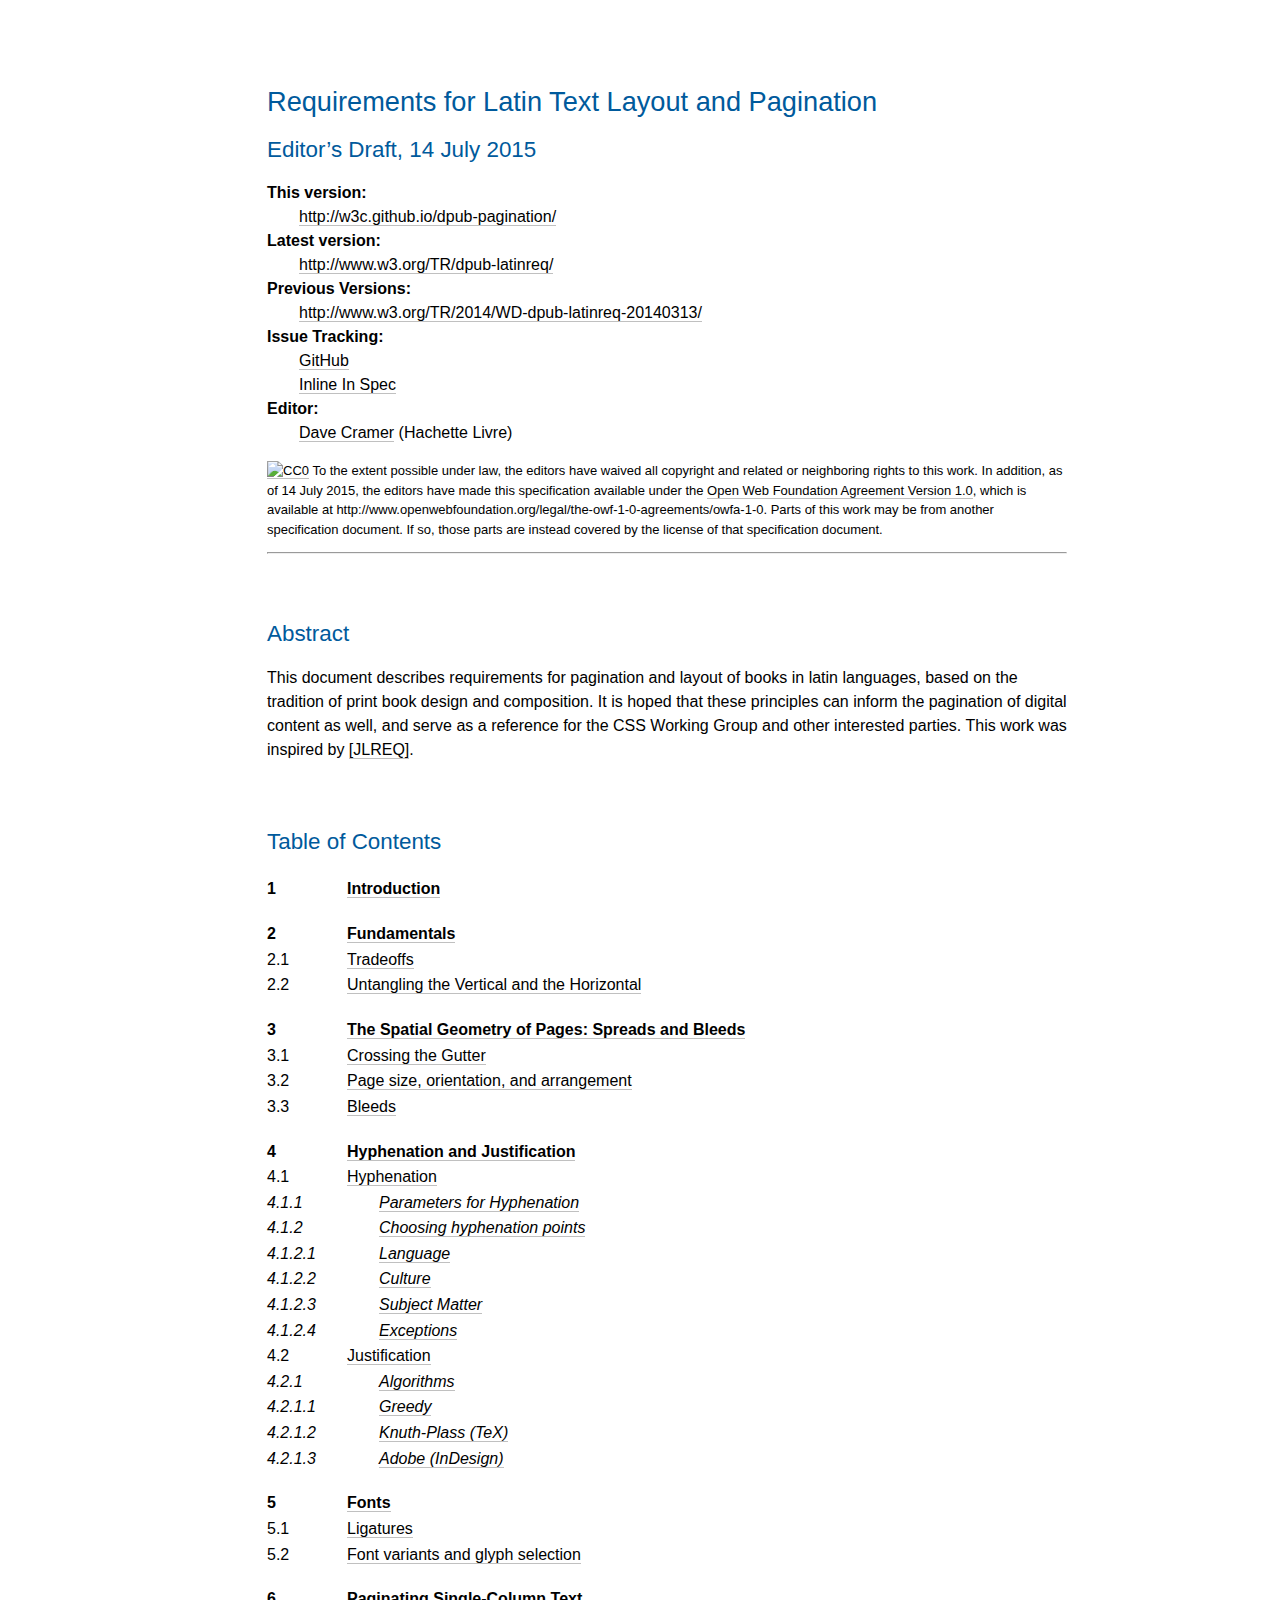
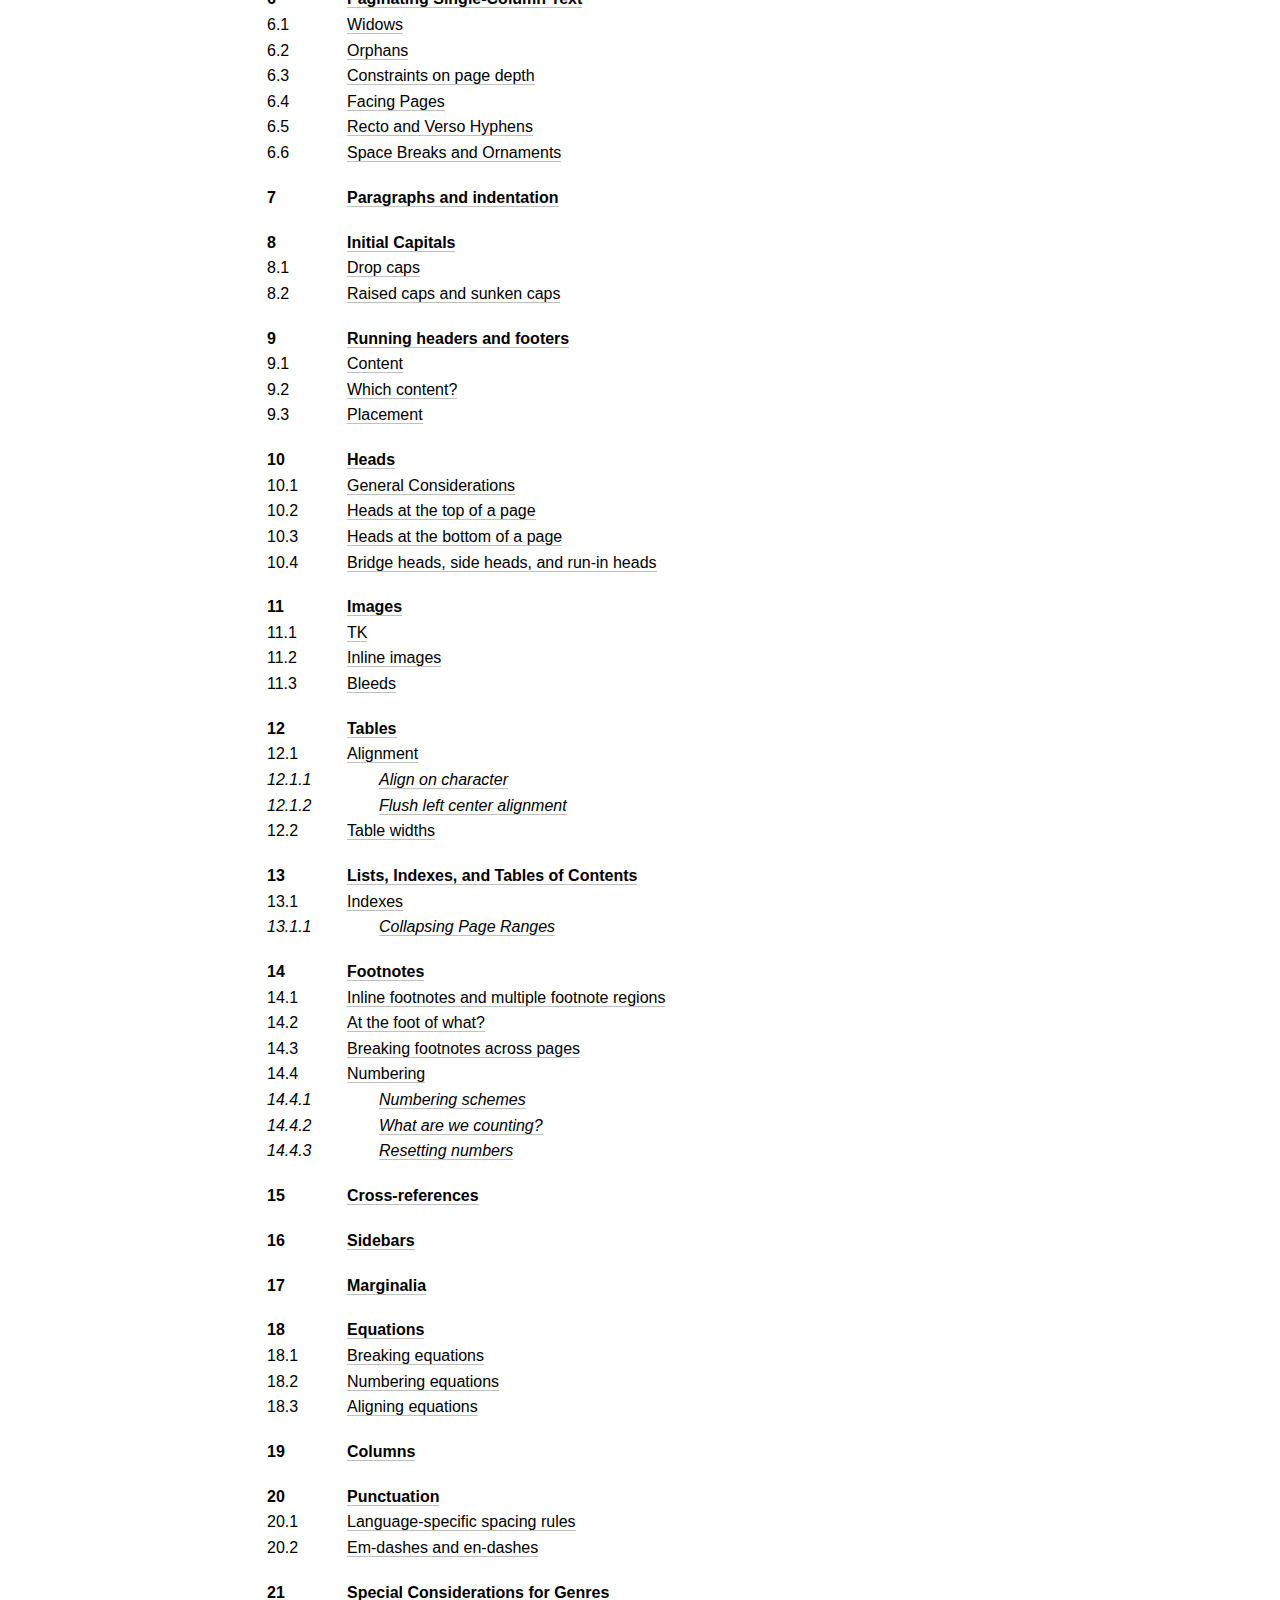
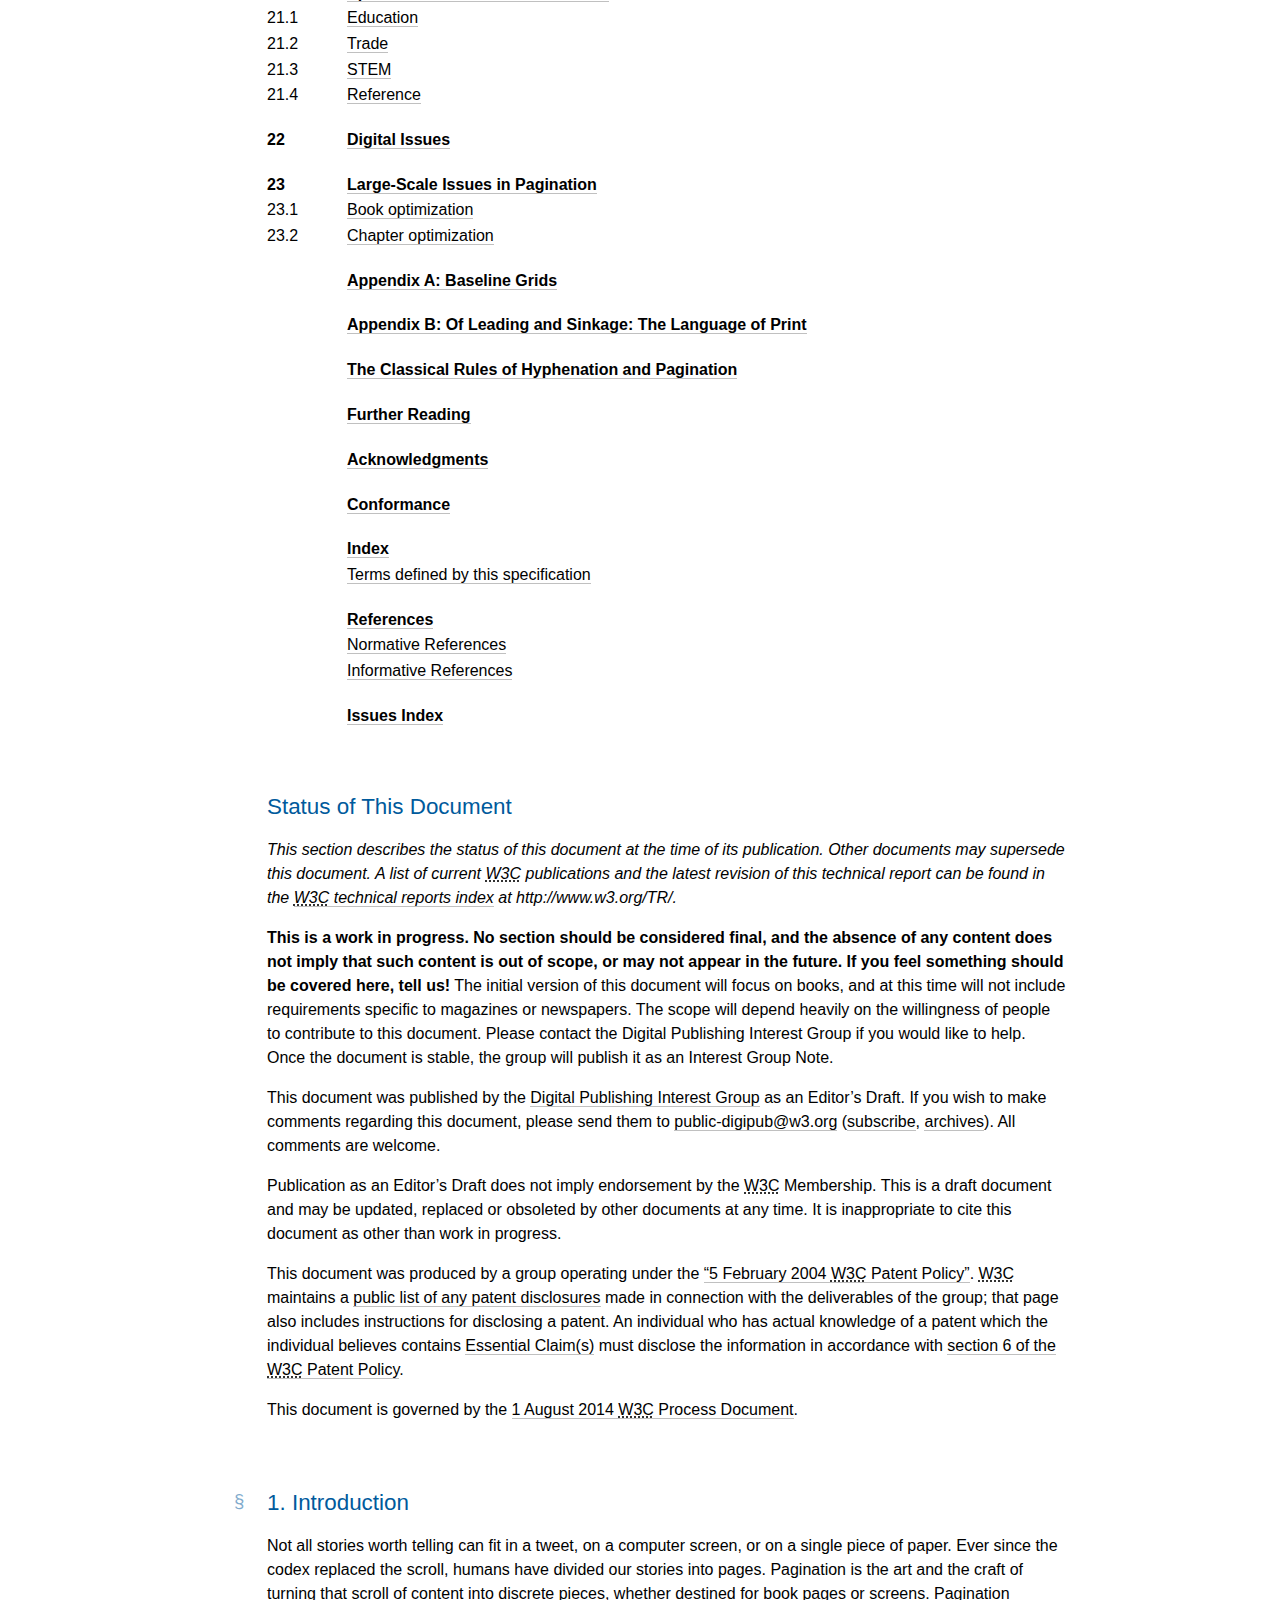
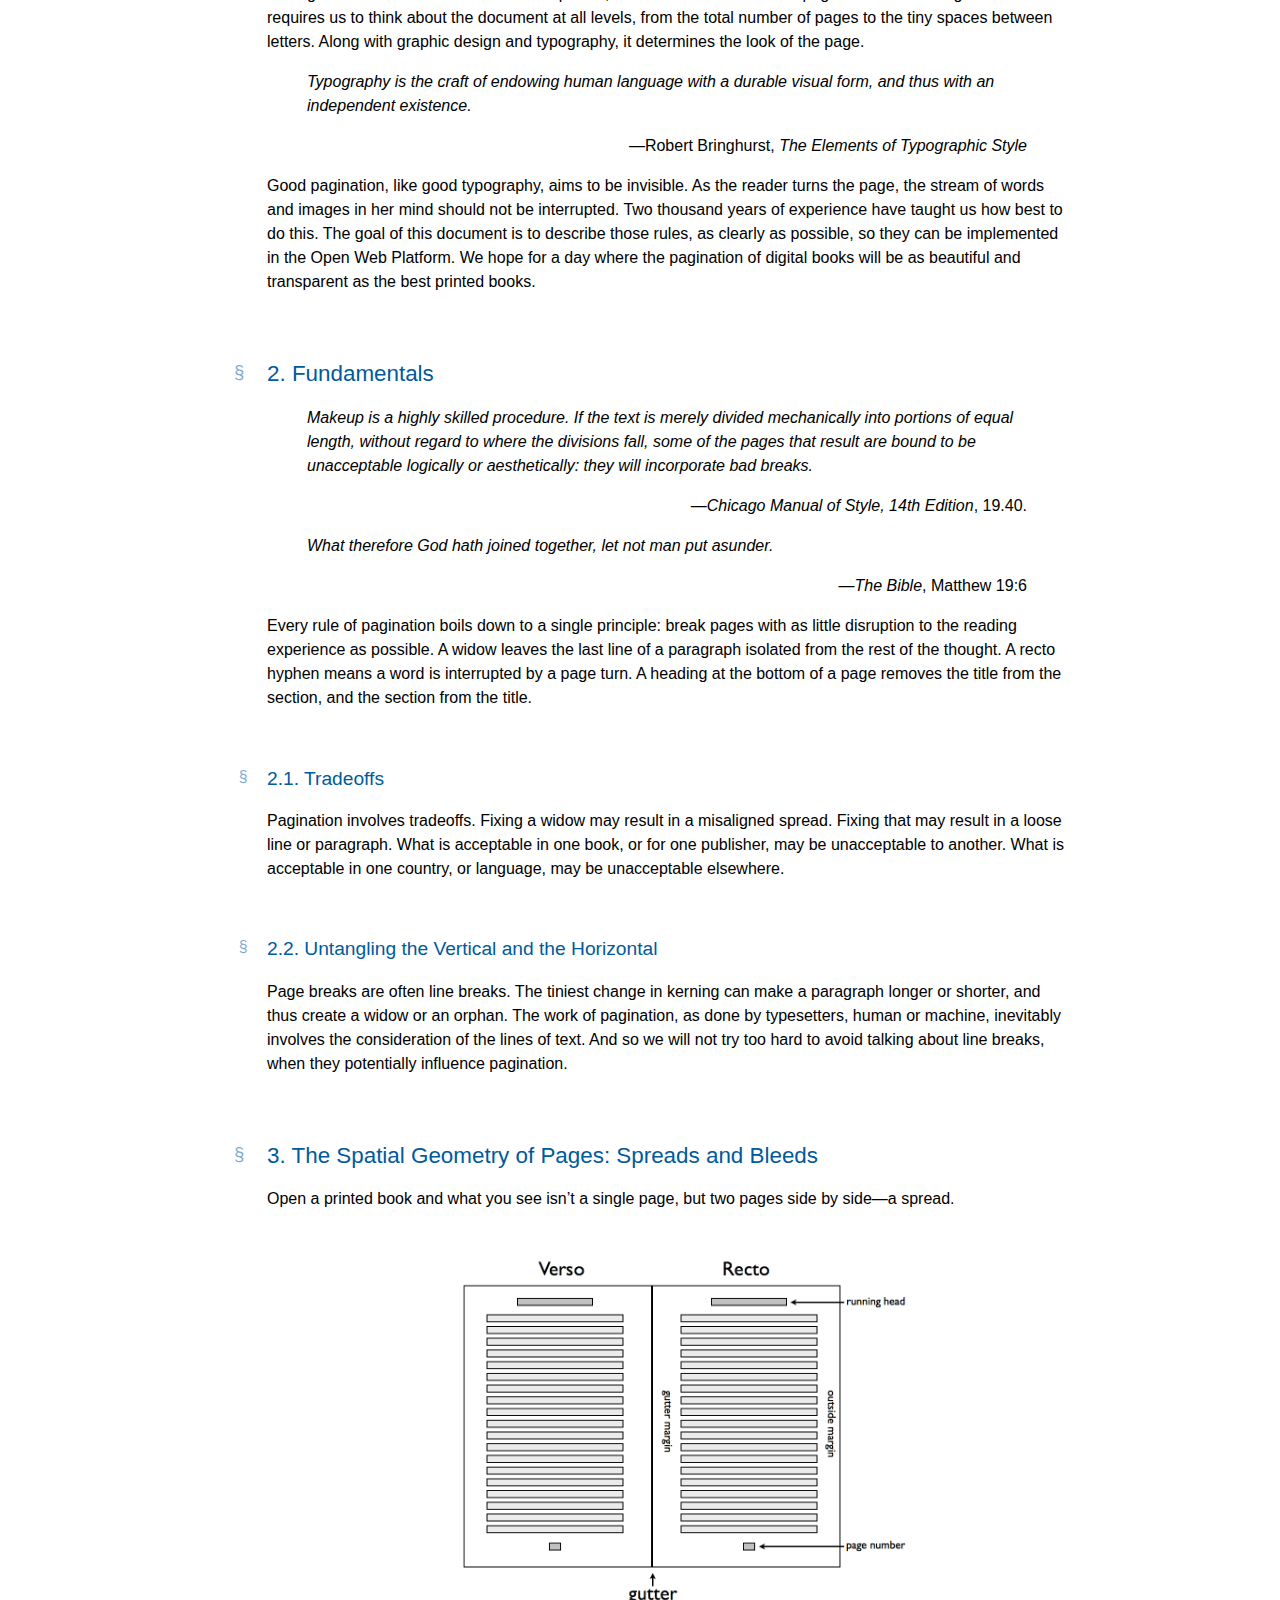
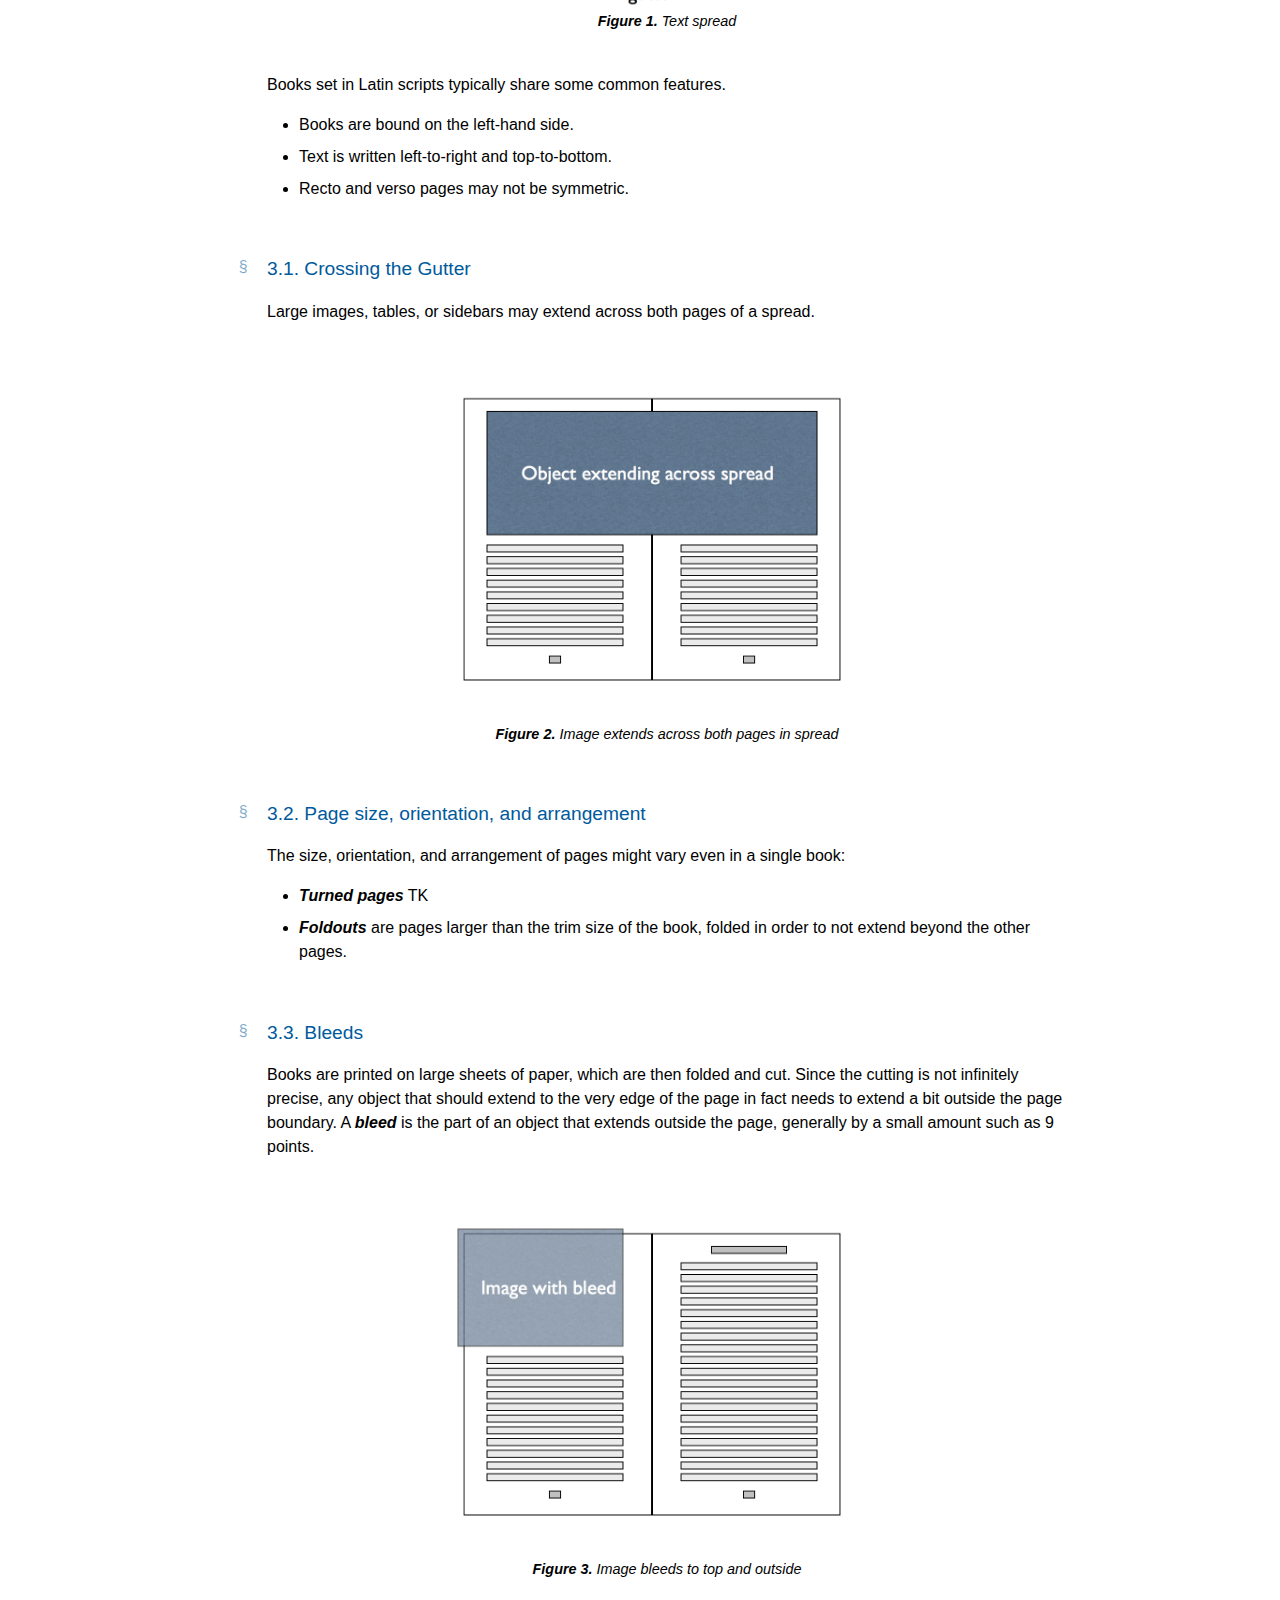
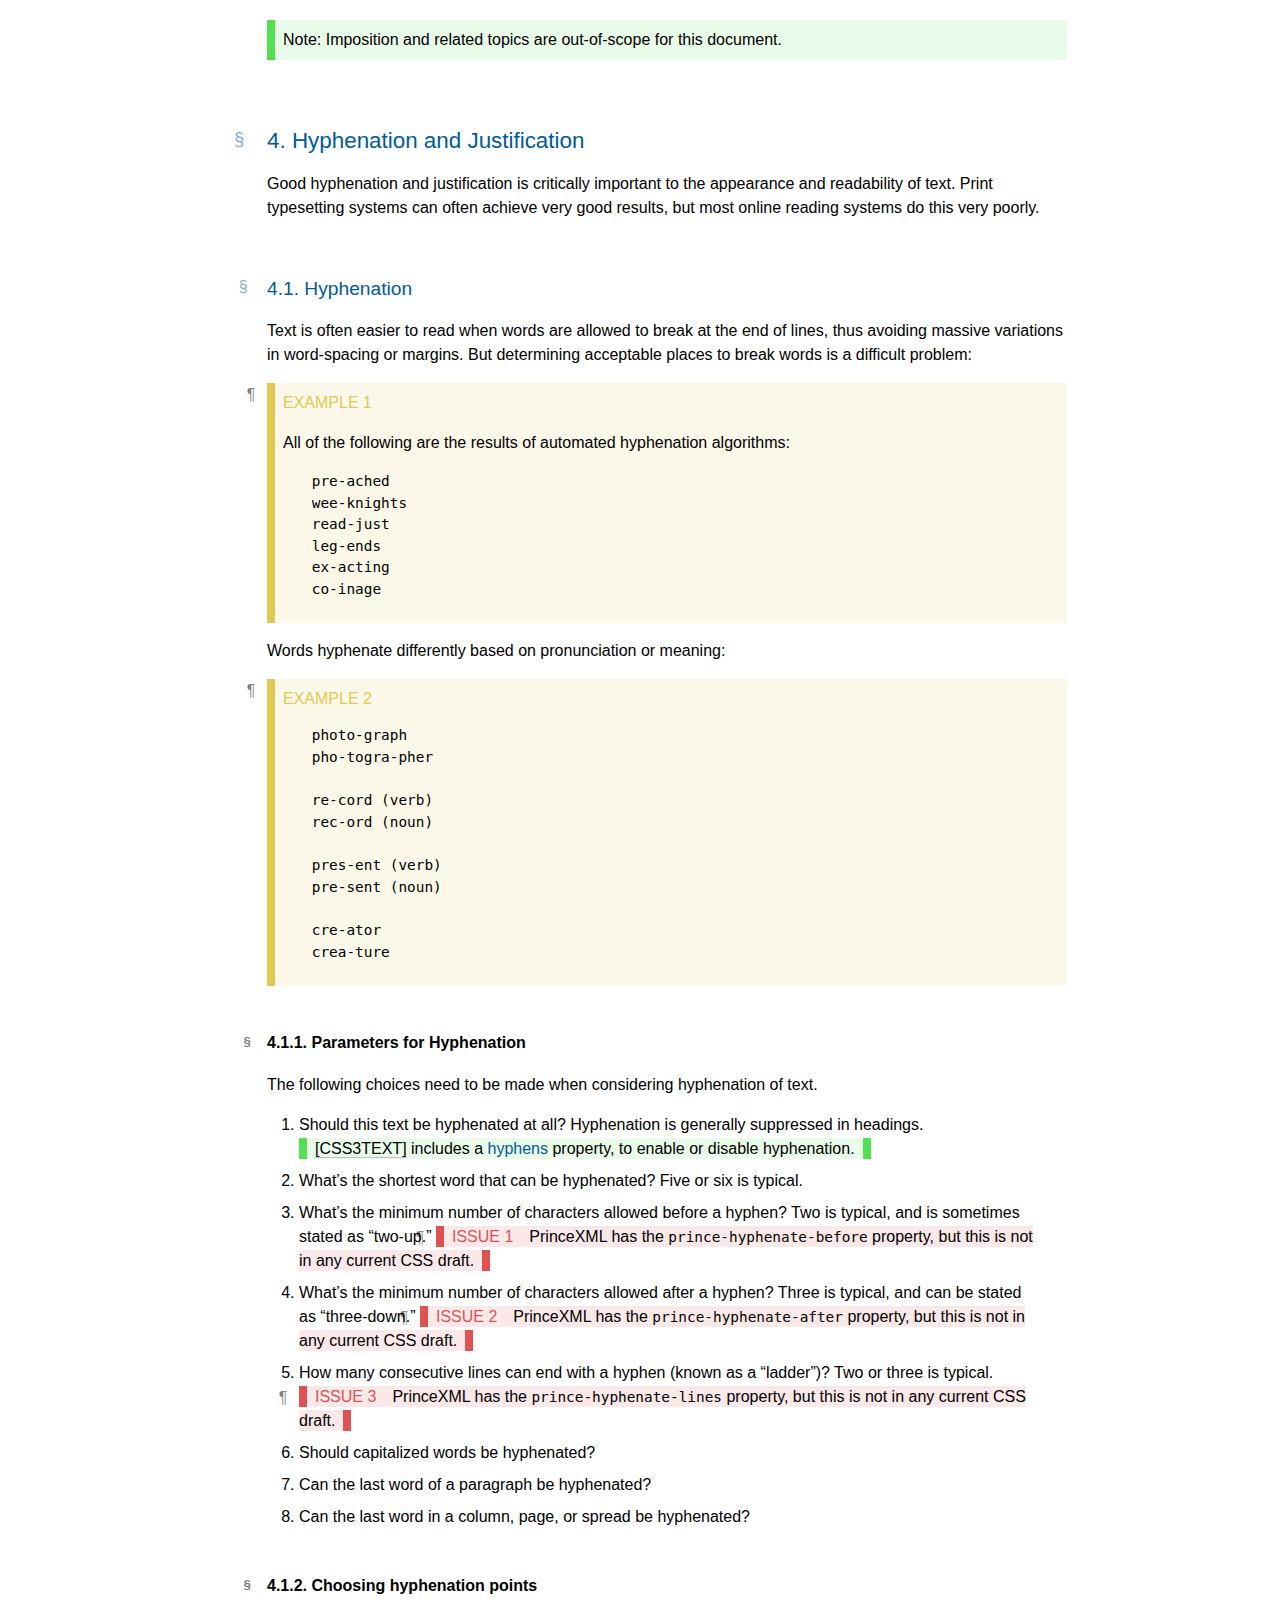
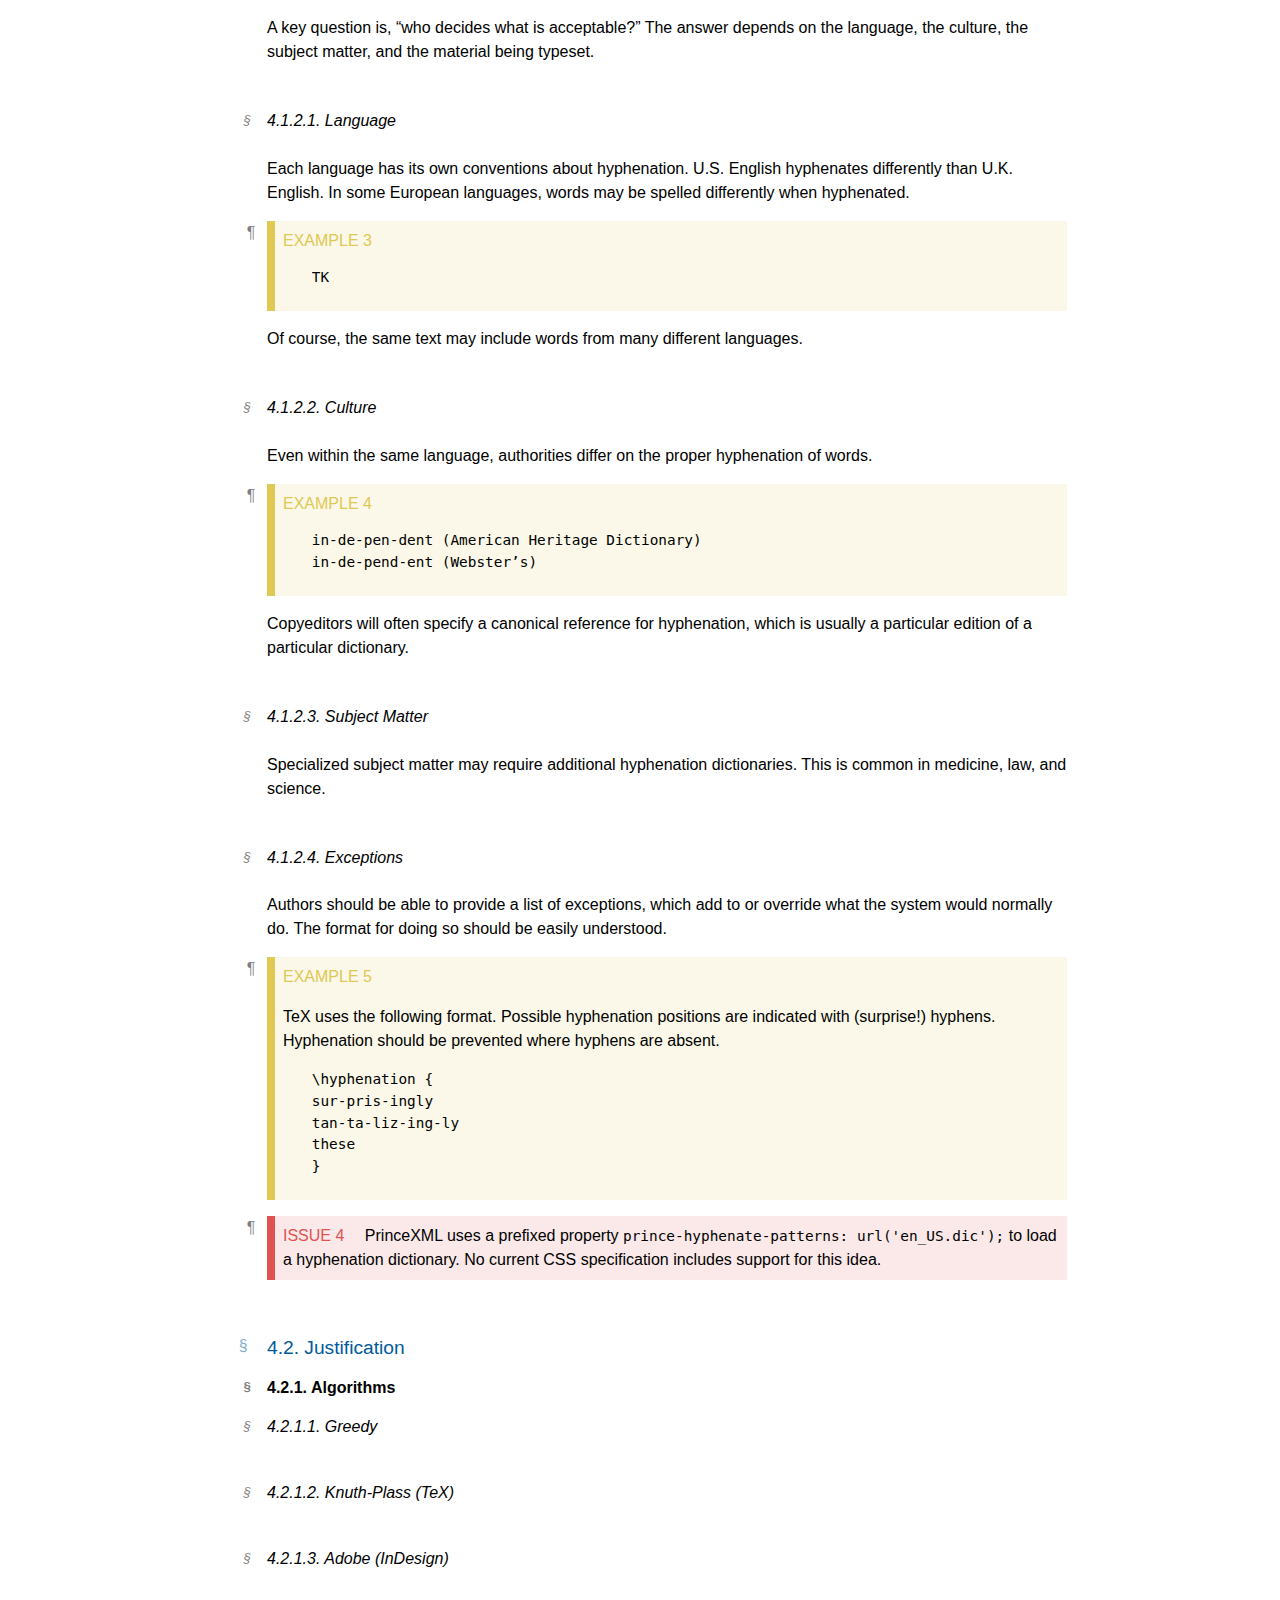
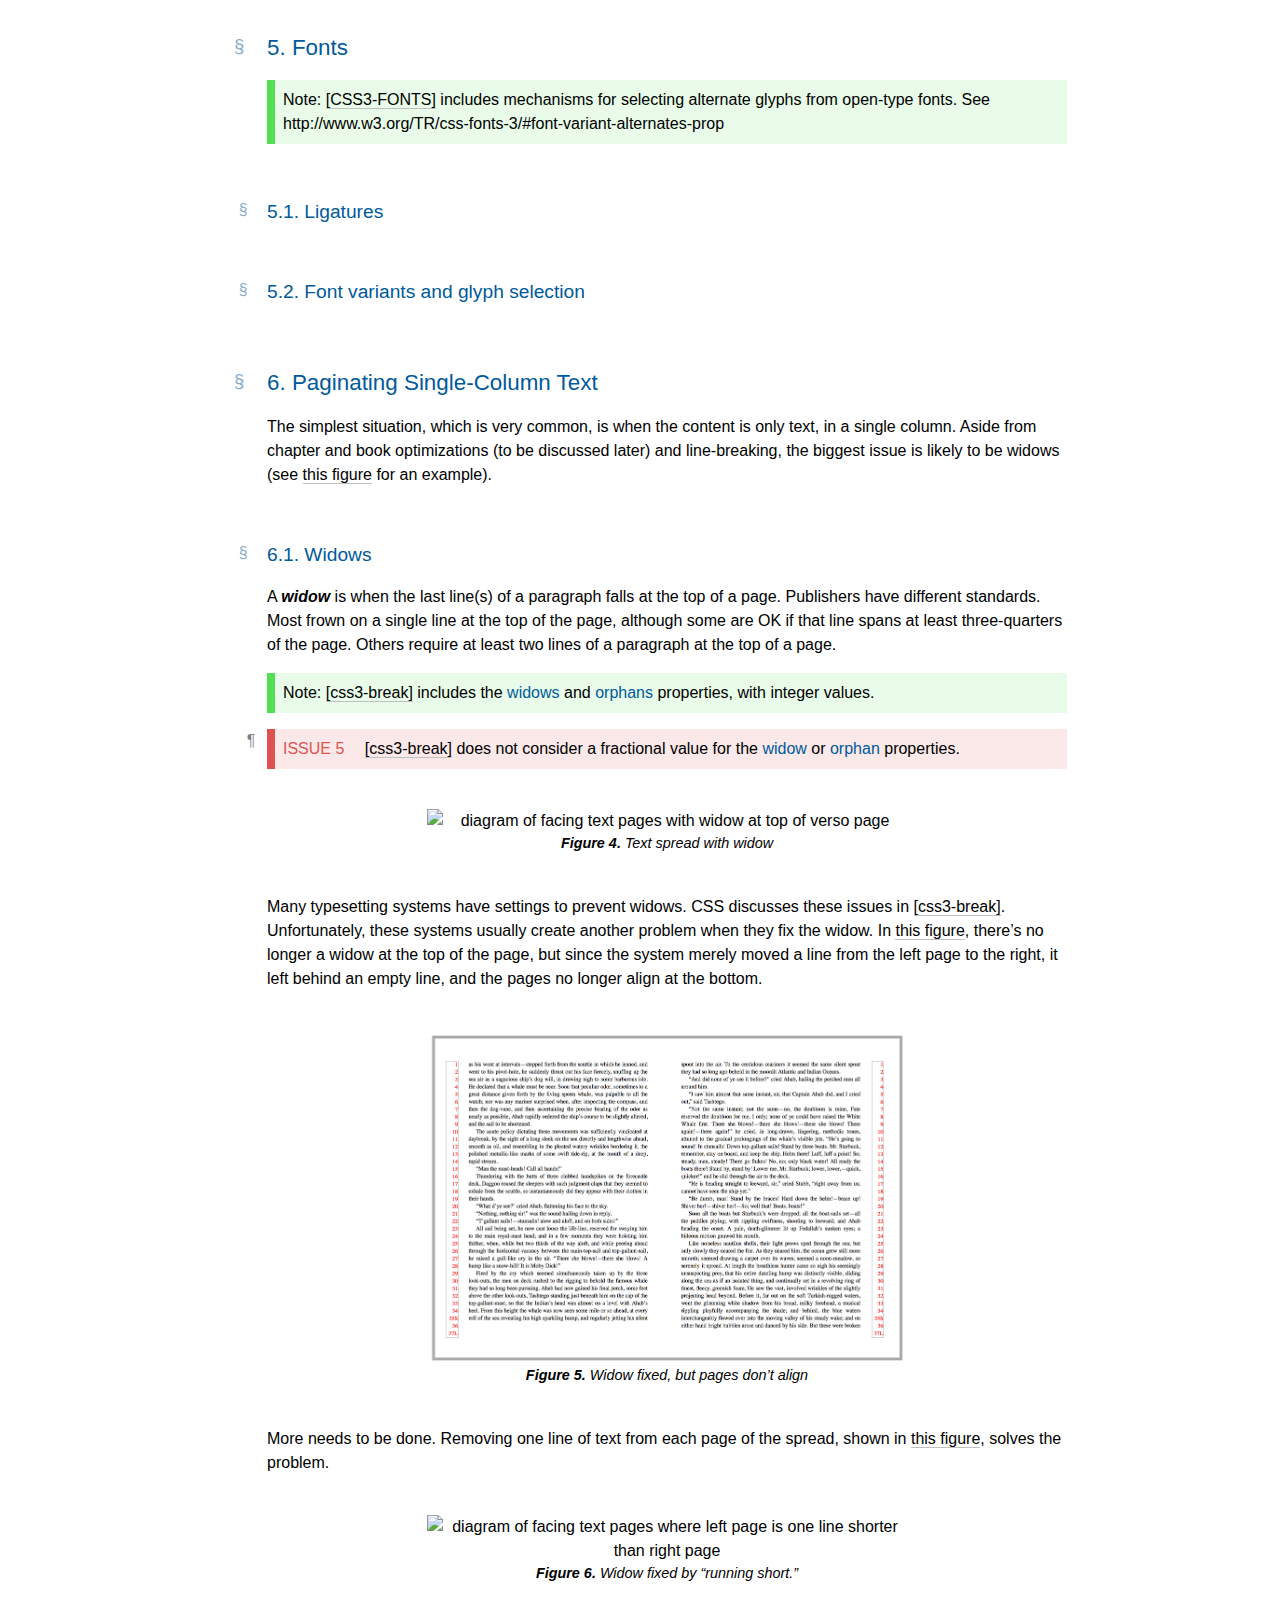
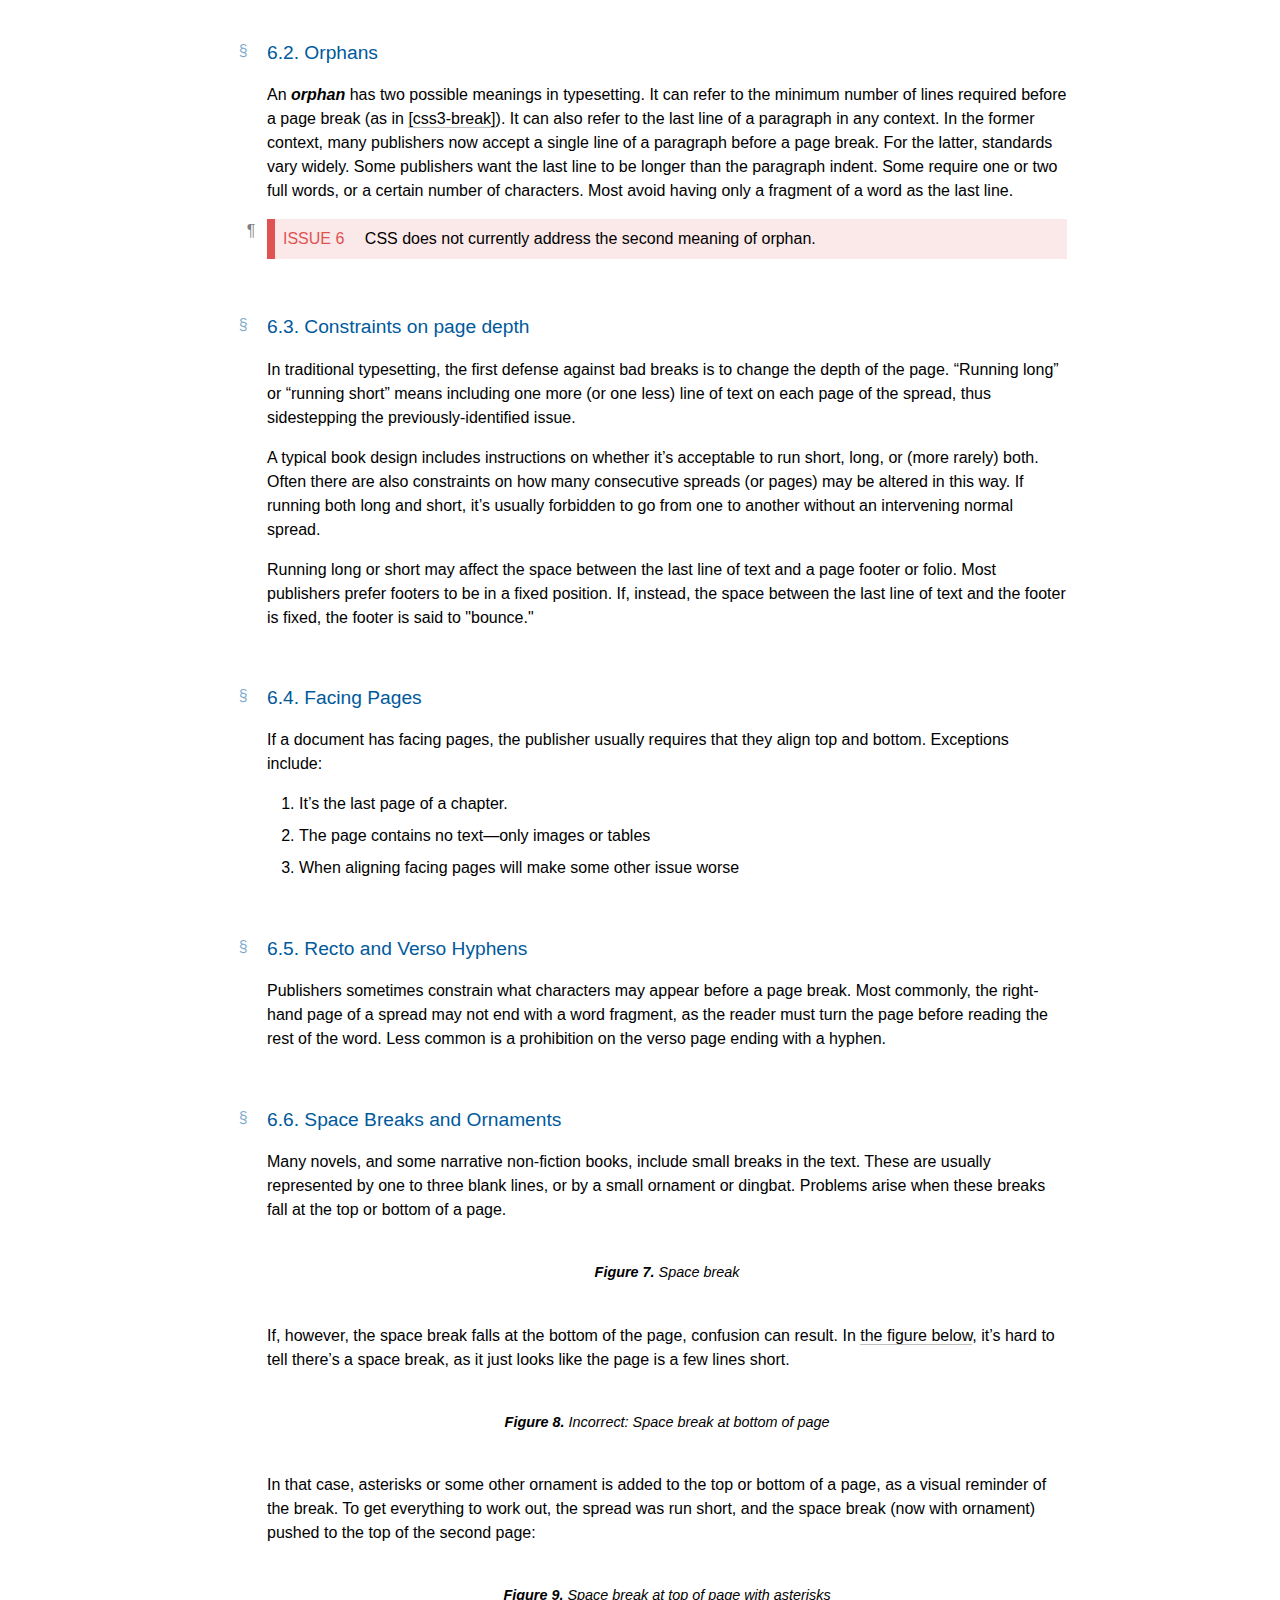
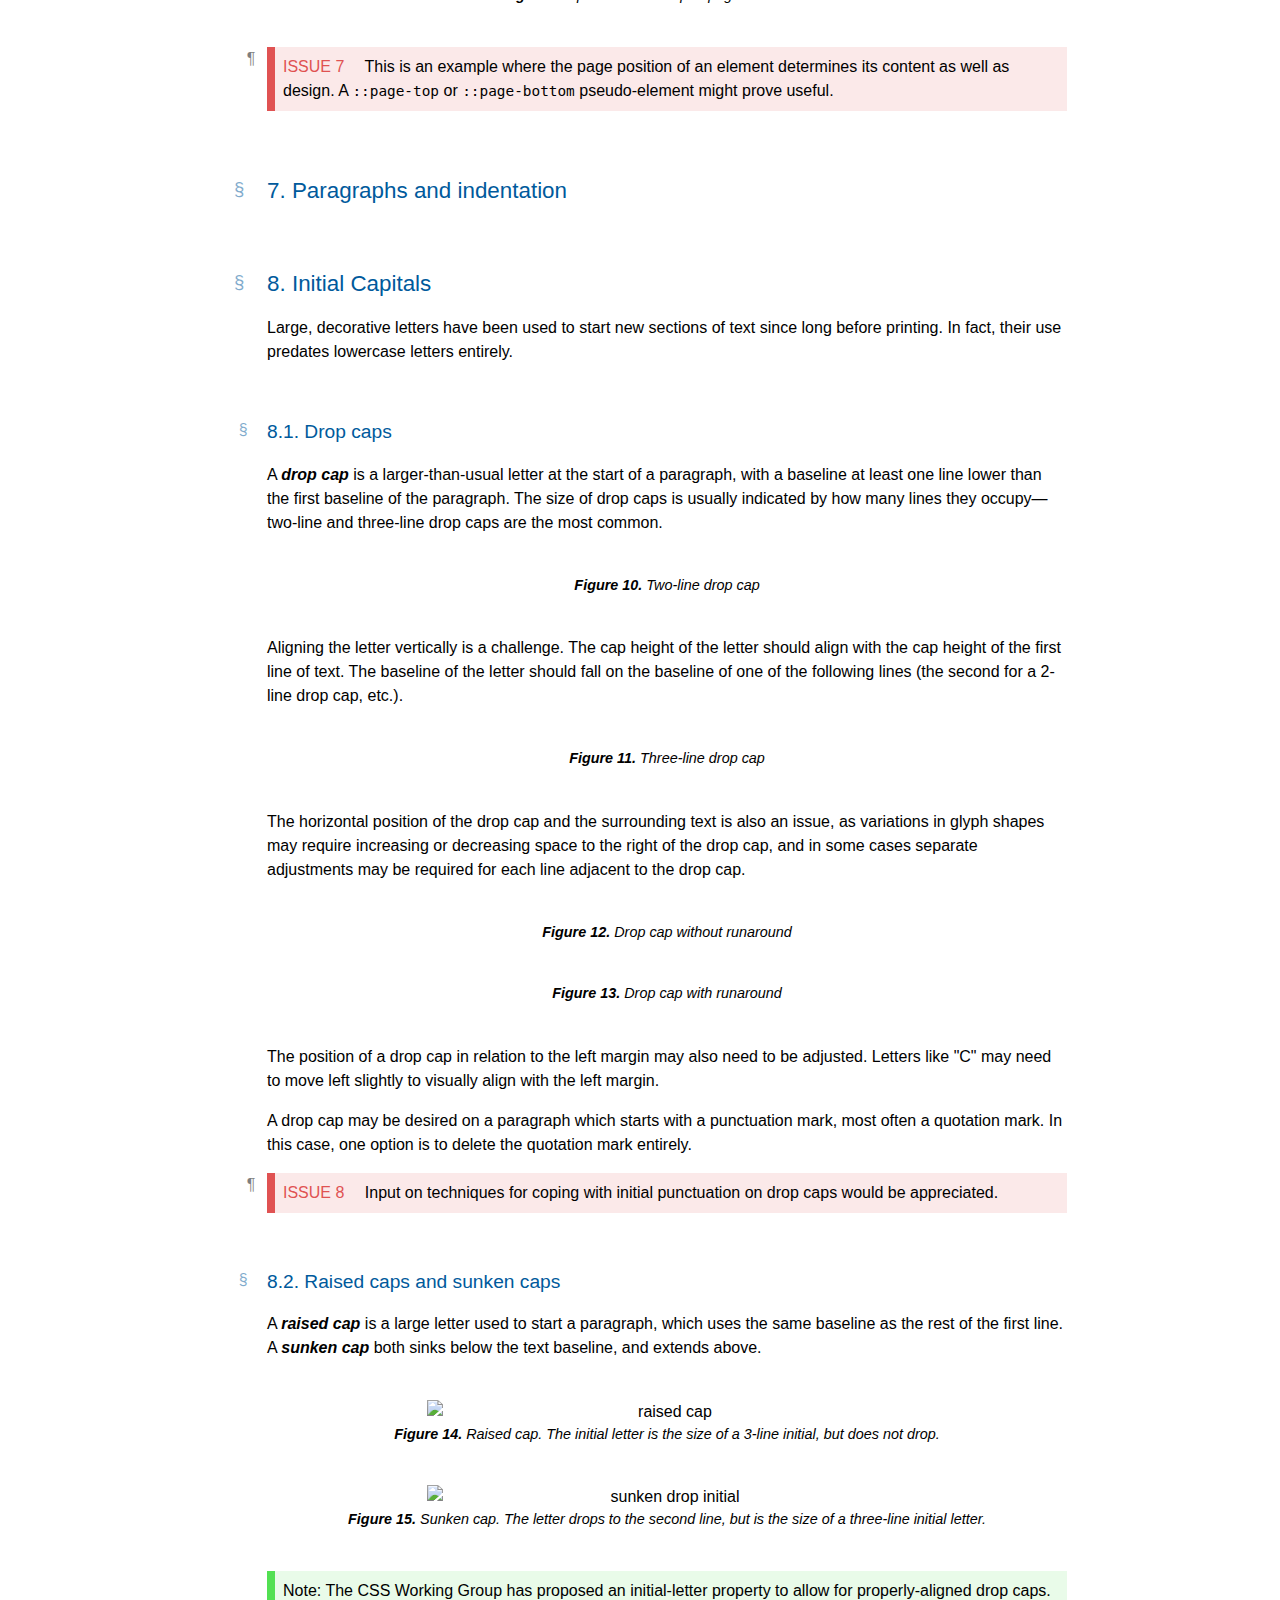
==== commit 05be68c2: "[latinreq] add information on alignment of equation numbers, add section on indexes" ====
--- a/index.html
+++ b/index.html
@@ -580,7 +580,7 @@
    <h1 class="p-name no-ref" id="title">Requirements for Latin Text Layout and Pagination</h1>
   
    <h2 class="no-num no-toc no-ref heading settled" id="subtitle"><span class="content">Editor’s Draft,
-    <time class="dt-updated" datetime="2015-06-15">15 June 2015</time></span></h2>
+    <time class="dt-updated" datetime="2015-07-14">14 July 2015</time></span></h2>
   
    <div data-fill-with="spec-metadata">
     <dl>
@@ -603,7 +603,7 @@
    <p class="copyright" data-fill-with="copyright"><a href="http://creativecommons.org/publicdomain/zero/1.0/" rel="license"><img alt="CC0" src="https://licensebuttons.net/p/zero/1.0/80x15.png"></a>
 To the extent possible under law, the editors have waived all copyright
 and related or neighboring rights to this work.
-In addition, as of 15 June 2015,
+In addition, as of 14 July 2015,
 the editors have made this specification available under the
 <a href="http://www.openwebfoundation.org/legal/the-owf-1-0-agreements/owfa-1-0" rel="license">Open Web Foundation Agreement Version 1.0</a>,
 which is available at http://www.openwebfoundation.org/legal/the-owf-1-0-agreements/owfa-1-0.
@@ -708,6 +708,14 @@
     <li><a href="#fonts"><span class="secno">5</span> <span class="content">
 Fonts
 </span></a>
+     <ul class="toc">
+      <li><a href="#ligatures"><span class="secno">5.1</span> <span class="content">
+Ligatures
+</span></a>
+      <li><a href="#font-variants"><span class="secno">5.2</span> <span class="content">
+Font variants and glyph selection
+</span></a>
+     </ul>
     <li><a href="#paginating-single-column-text"><span class="secno">6</span> <span class="content">
 Paginating Single-Column Text
 </span></a>
@@ -808,8 +816,18 @@
 </span></a>
      </ul>
     <li><a href="#lists"><span class="secno">13</span> <span class="content">
-Lists
-</span></a>
+Lists, Indexes, and Tables of Contents
+</span></a>
+     <ul class="toc">
+      <li><a href="#indexes"><span class="secno">13.1</span> <span class="content">
+Indexes
+</span></a>
+       <ul class="toc">
+        <li><a href="#collapsing-page-ranges"><span class="secno">13.1.1</span> <span class="content">
+Collapsing Page Ranges
+</span></a>
+       </ul>
+     </ul>
     <li><a href="#footnotes"><span class="secno">14</span> <span class="content">
 Footnotes
 </span></a>
@@ -1323,6 +1341,16 @@
    <p class="note" role="note">Note: <a data-link-type="biblio" href="#biblio-css3-fonts">[CSS3-FONTS]</a> includes mechanisms for selecting alternate glyphs from open-type fonts. See http://www.w3.org/TR/css-fonts-3/#font-variant-alternates-prop</p>
 
 
+   <h3 class="heading settled" data-level="5.1" id="ligatures"><span class="secno">5.1. </span><span class="content">
+Ligatures
+</span><a class="self-link" href="#ligatures"></a></h3>
+
+
+   <h3 class="heading settled" data-level="5.2" id="font-variants"><span class="secno">5.2. </span><span class="content">
+Font variants and glyph selection
+</span><a class="self-link" href="#font-variants"></a></h3>
+
+
 
 
 
@@ -1947,8 +1975,38 @@
 
 
    <h2 class="heading settled" data-level="13" id="lists"><span class="secno">13. </span><span class="content">
-Lists
+Lists, Indexes, and Tables of Contents
 </span><a class="self-link" href="#lists"></a></h2>
+
+
+   <h3 class="heading settled" data-level="13.1" id="indexes"><span class="secno">13.1. </span><span class="content">
+Indexes
+</span><a class="self-link" href="#indexes"></a></h3>
+
+
+   <h4 class="heading settled" data-level="13.1.1" id="collapsing-page-ranges"><span class="secno">13.1.1. </span><span class="content">
+Collapsing Page Ranges
+</span><a class="self-link" href="#collapsing-page-ranges"></a></h4>
+
+
+   <p>When generating indexes or referring to page ranges, one often ends up with duplicated or sequential numbers.</p>
+
+
+   <div class="example" id="example-5d951412"><a class="self-link" href="#example-5d951412"></a>
+
+    <pre>1, 3, 3, 7, 8, 9, 10, 16
+</pre>
+
+
+    <p>This should be formatted as:</p>
+
+    <pre>1, 3, 7–10, 16
+</pre>
+
+
+    <p>with duplicates removed and consecutive numbers replaced by ranges.</p>
+
+</div>
 
 
 
@@ -2142,7 +2200,14 @@
 </span><a class="self-link" href="#numbering-equations"></a></h3>
 
 
-   <p>TK</p>
+   <p>Equations are often numbered. In the figure below, note that the equations are centered horizontally, the equation number is flush right, and the equation number is centered vertically relative to the equation.</p>
+
+
+   <figure id="fig-numbering-equations"> <img alt="Excerpt from Wikipedia article on differential forms, showing Maxwell’s equations in two lines, centered horizontally, with equation number aligned to the right margin and vertically centered" src="images/Maxwell.png" width="480"> 
+    <figcaption> Equation Number </figcaption> </figure> 
+
+
+   <p class="note" role="note">Note: The alignment in this figure was implemented with <a data-link-type="biblio" href="#biblio-css-flexbox-1">[css-flexbox-1]</a>.</p>
 
 
    <h3 class="heading settled" data-level="18.3" id="aligning-equations"><span class="secno">18.3. </span><span class="content">
@@ -2150,7 +2215,7 @@
 </span><a class="self-link" href="#aligning-equations"></a></h3>
 
 
-   <p>Many publishers require that all equations on a page align on the equals sign.</p>
+   <p>Some publishers require that all equations on a page align on the equals sign.</p>
 
 
    <pre>    x + 3z = 7 + 2y
@@ -2164,6 +2229,11 @@
    10 + 2y = 3x + 2z
 </pre>
 
+
+   <p class="note" role="note">Note: the alignment is generally scoped to a page or (more likely) a defined set of equations.</p>
+
+
+   <p class="note" role="note">Note: this is similar to how numbers in a table column may align on a decimal point or other character.</p>
 
 
    <h2 class="heading settled" data-level="19" id="columns"><span class="secno">19. </span><span class="content">
@@ -2662,6 +2732,8 @@
   <dl>
    <dt id="biblio-css3text"><a class="self-link" href="#biblio-css3text"></a>[CSS3TEXT]
    <dd>Elika Etemad; Koji Ishii. <a href="http://www.w3.org/TR/css-text-3/">CSS Text Module Level 3</a>. 10 October 2013. LCWD. URL: <a href="http://www.w3.org/TR/css-text-3/">http://www.w3.org/TR/css-text-3/</a>
+   <dt id="biblio-css-flexbox-1"><a class="self-link" href="#biblio-css-flexbox-1"></a>[CSS-FLEXBOX-1]
+   <dd>Tab Atkins Jr.; Elika Etemad; Rossen Atanassov. <a href="http://www.w3.org/TR/css-flexbox-1/">CSS Flexible Box Layout Module Level 1</a>. 14 May 2015. LCWD. URL: <a href="http://www.w3.org/TR/css-flexbox-1/">http://www.w3.org/TR/css-flexbox-1/</a>
    <dt id="biblio-css3-break"><a class="self-link" href="#biblio-css3-break"></a>[CSS3-BREAK]
    <dd>Rossen Atanassov; Elika Etemad. <a href="http://www.w3.org/TR/css3-break/">CSS Fragmentation Module Level 3</a>. 29 January 2015. WD. URL: <a href="http://www.w3.org/TR/css3-break/">http://www.w3.org/TR/css3-break/</a>
    <dt id="biblio-css3-fonts"><a class="self-link" href="#biblio-css3-fonts"></a>[CSS3-FONTS]
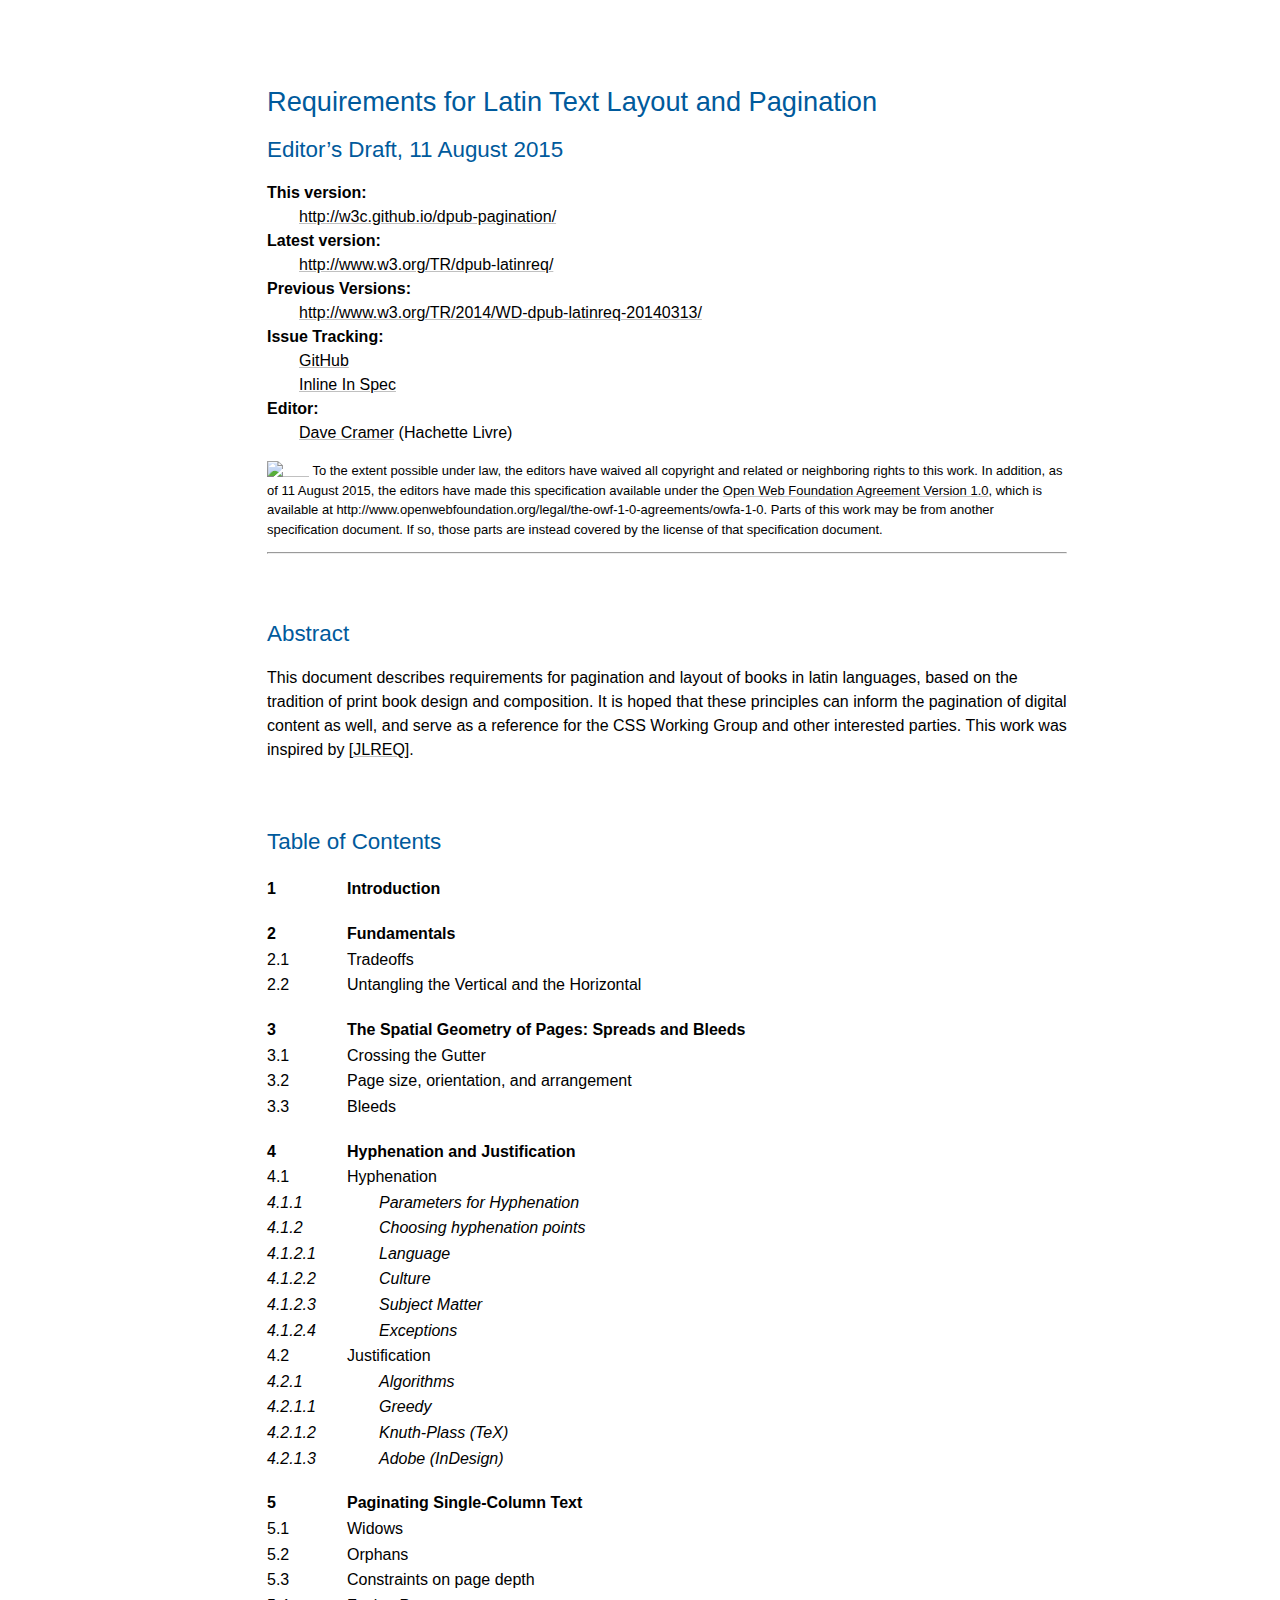
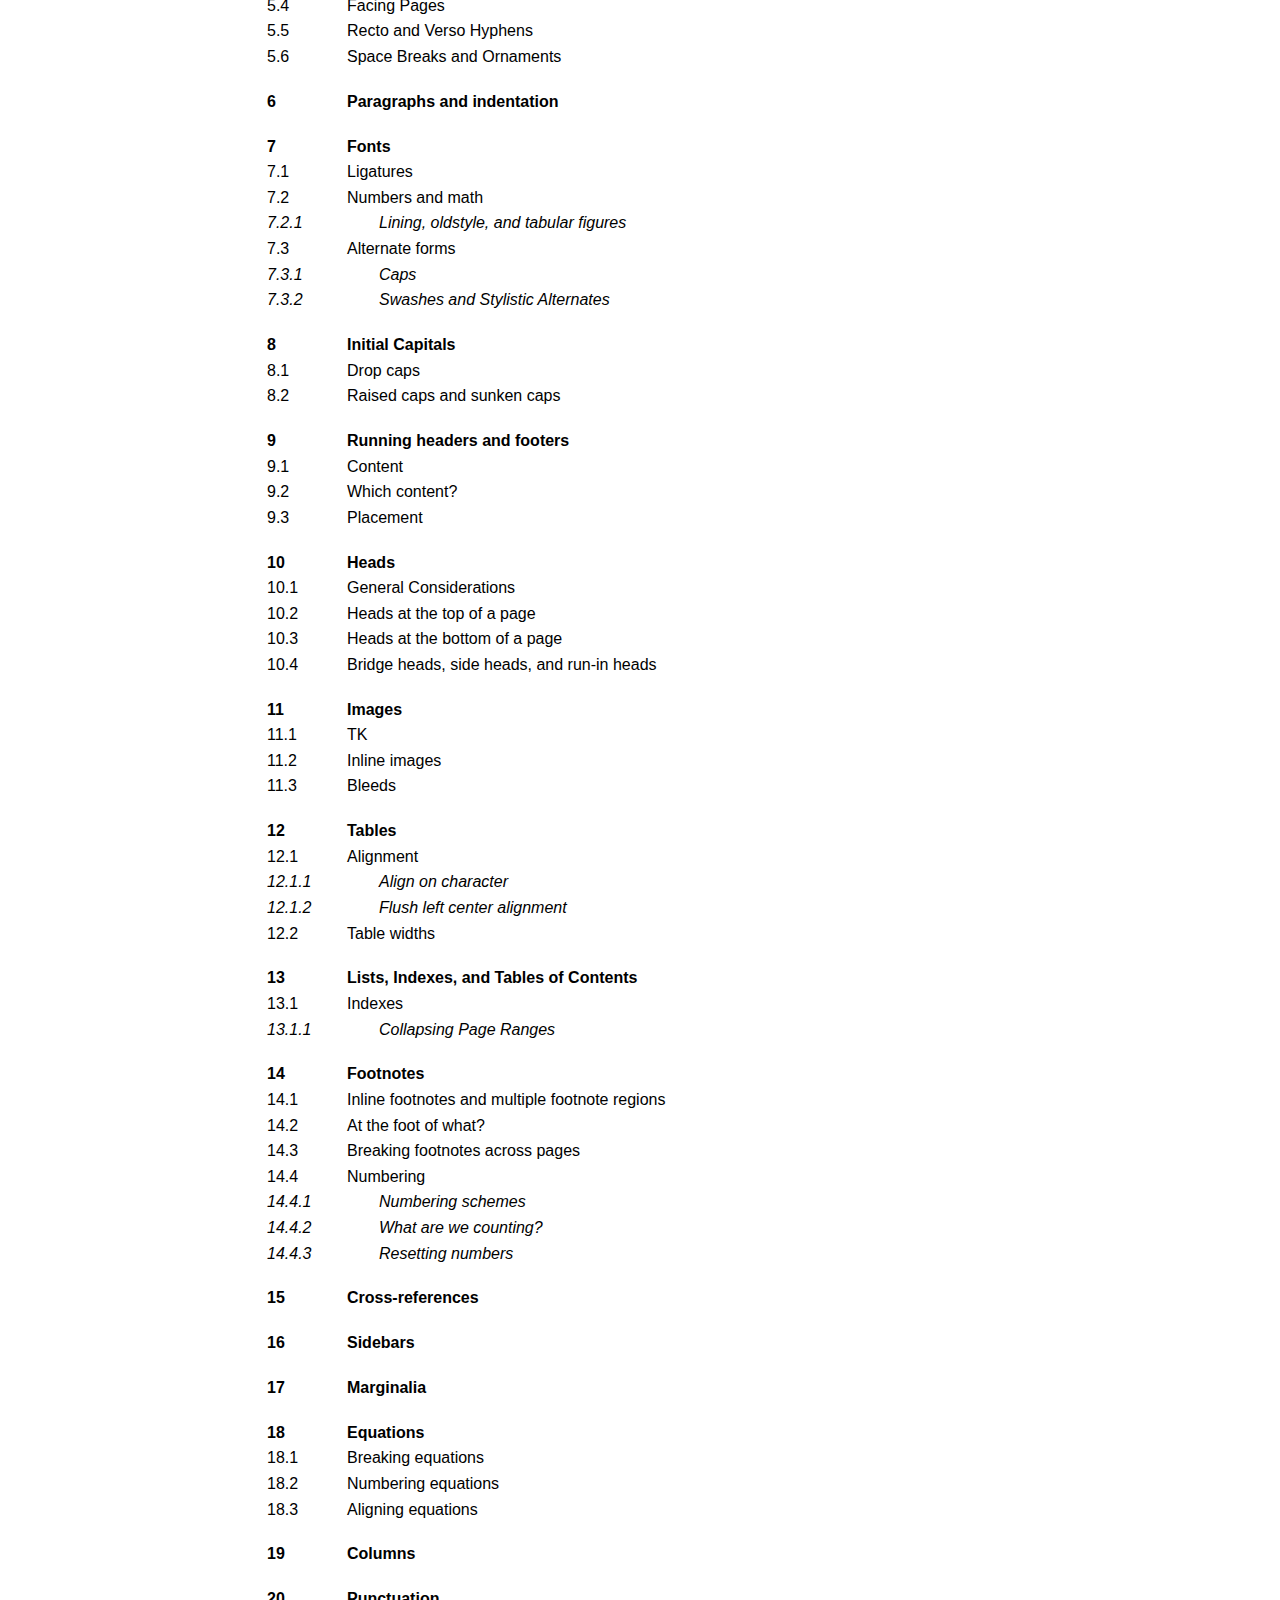
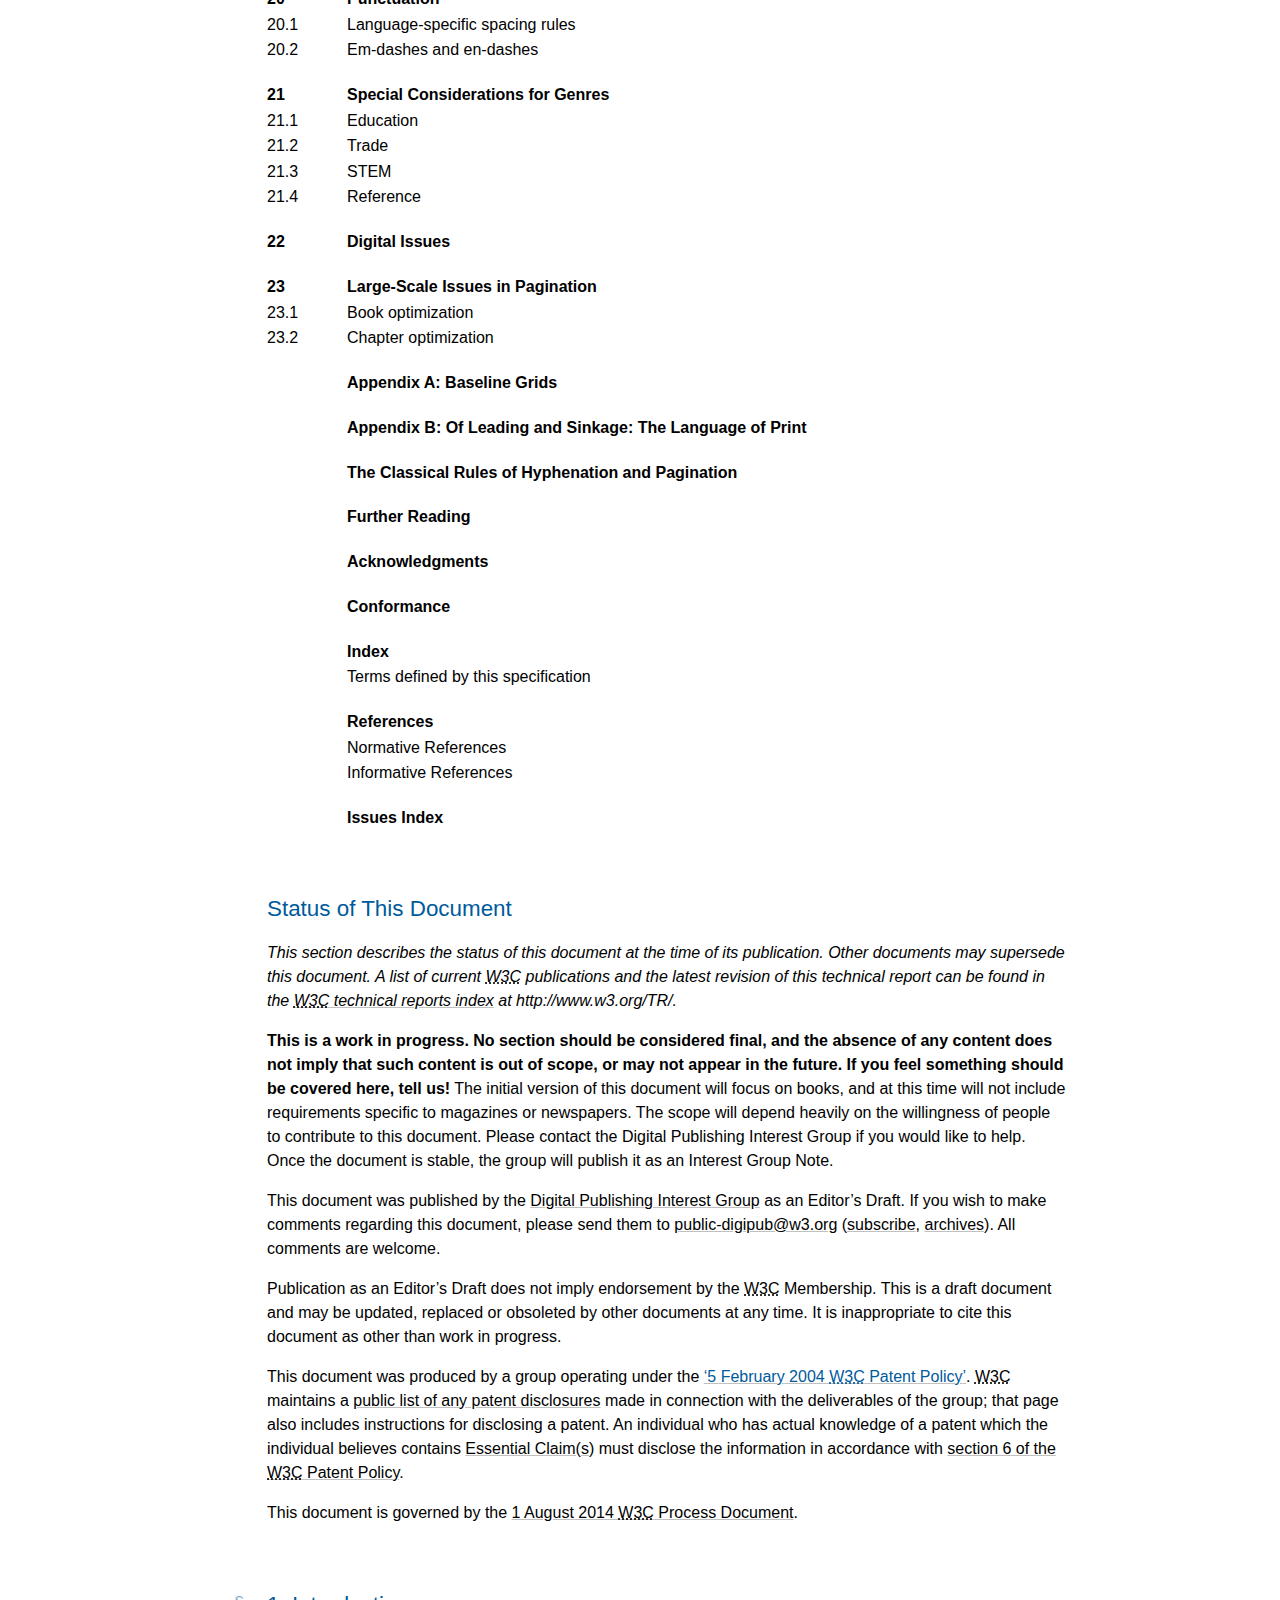
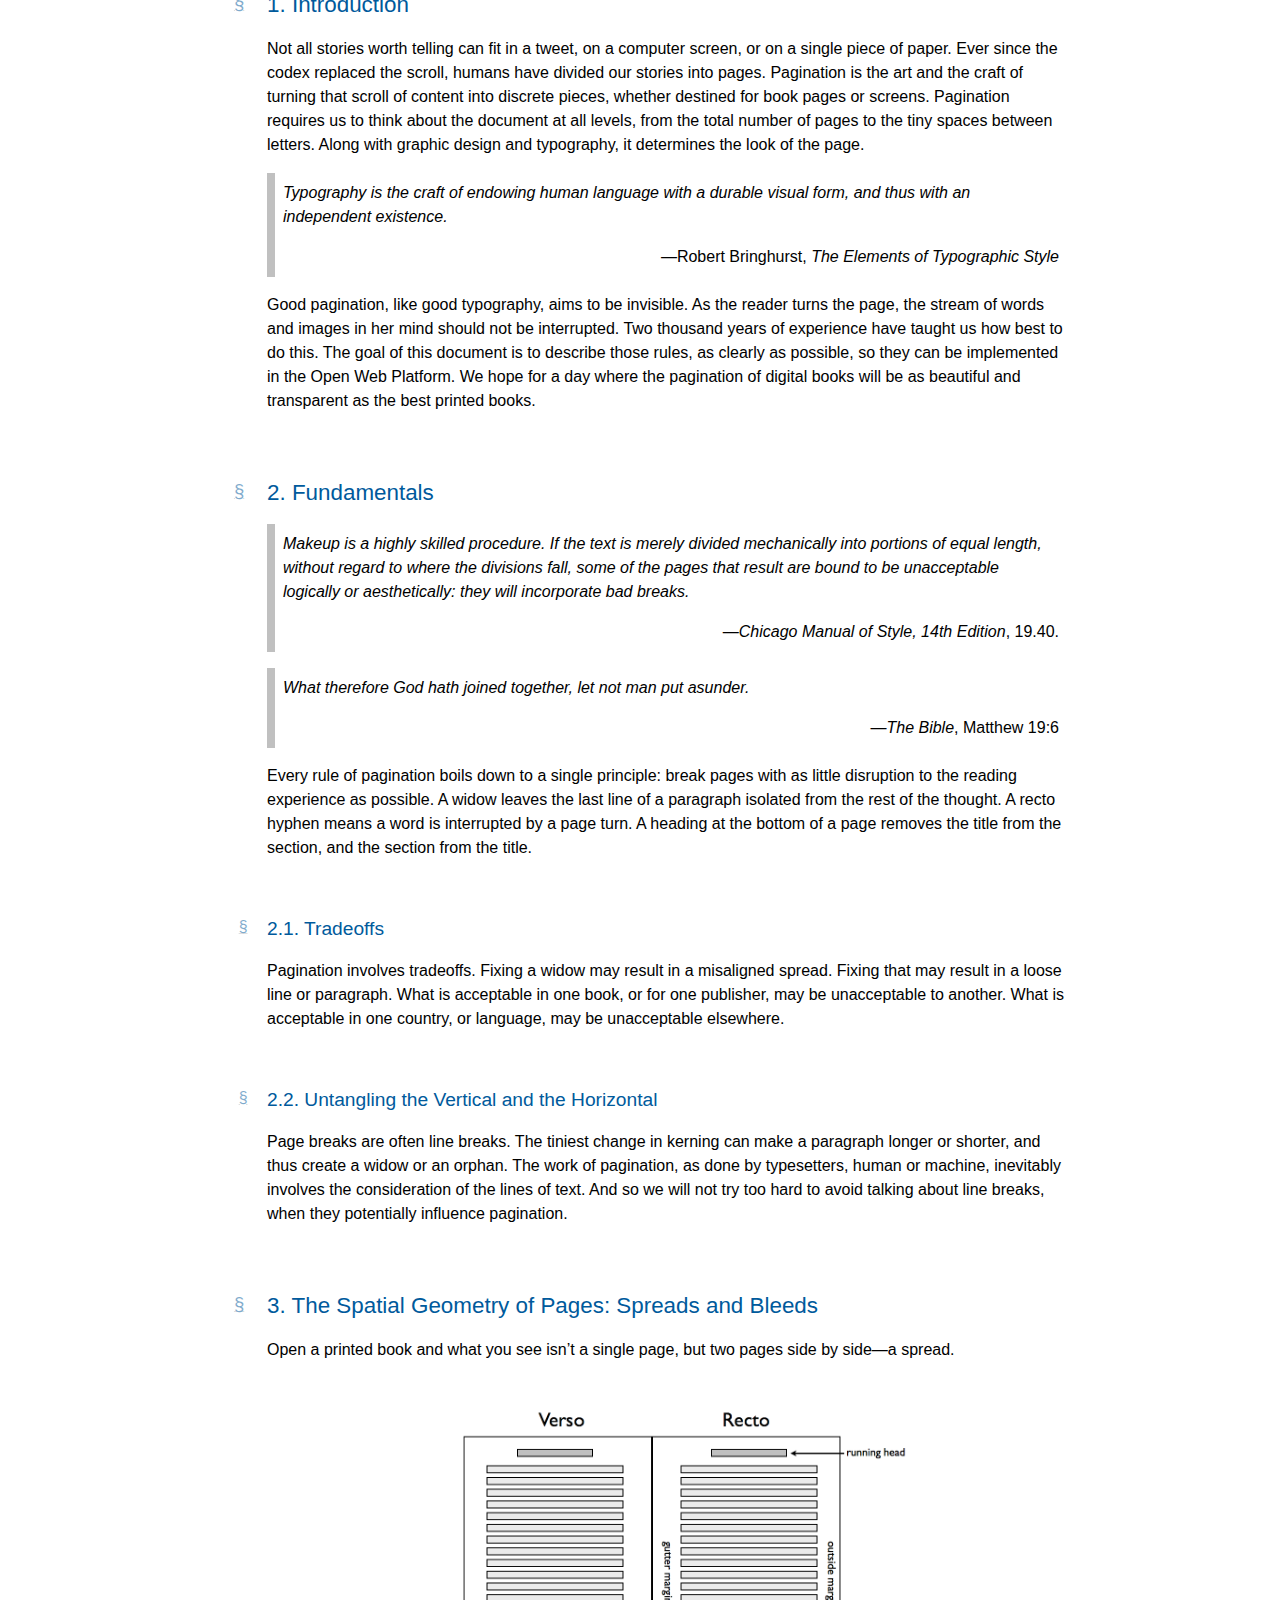
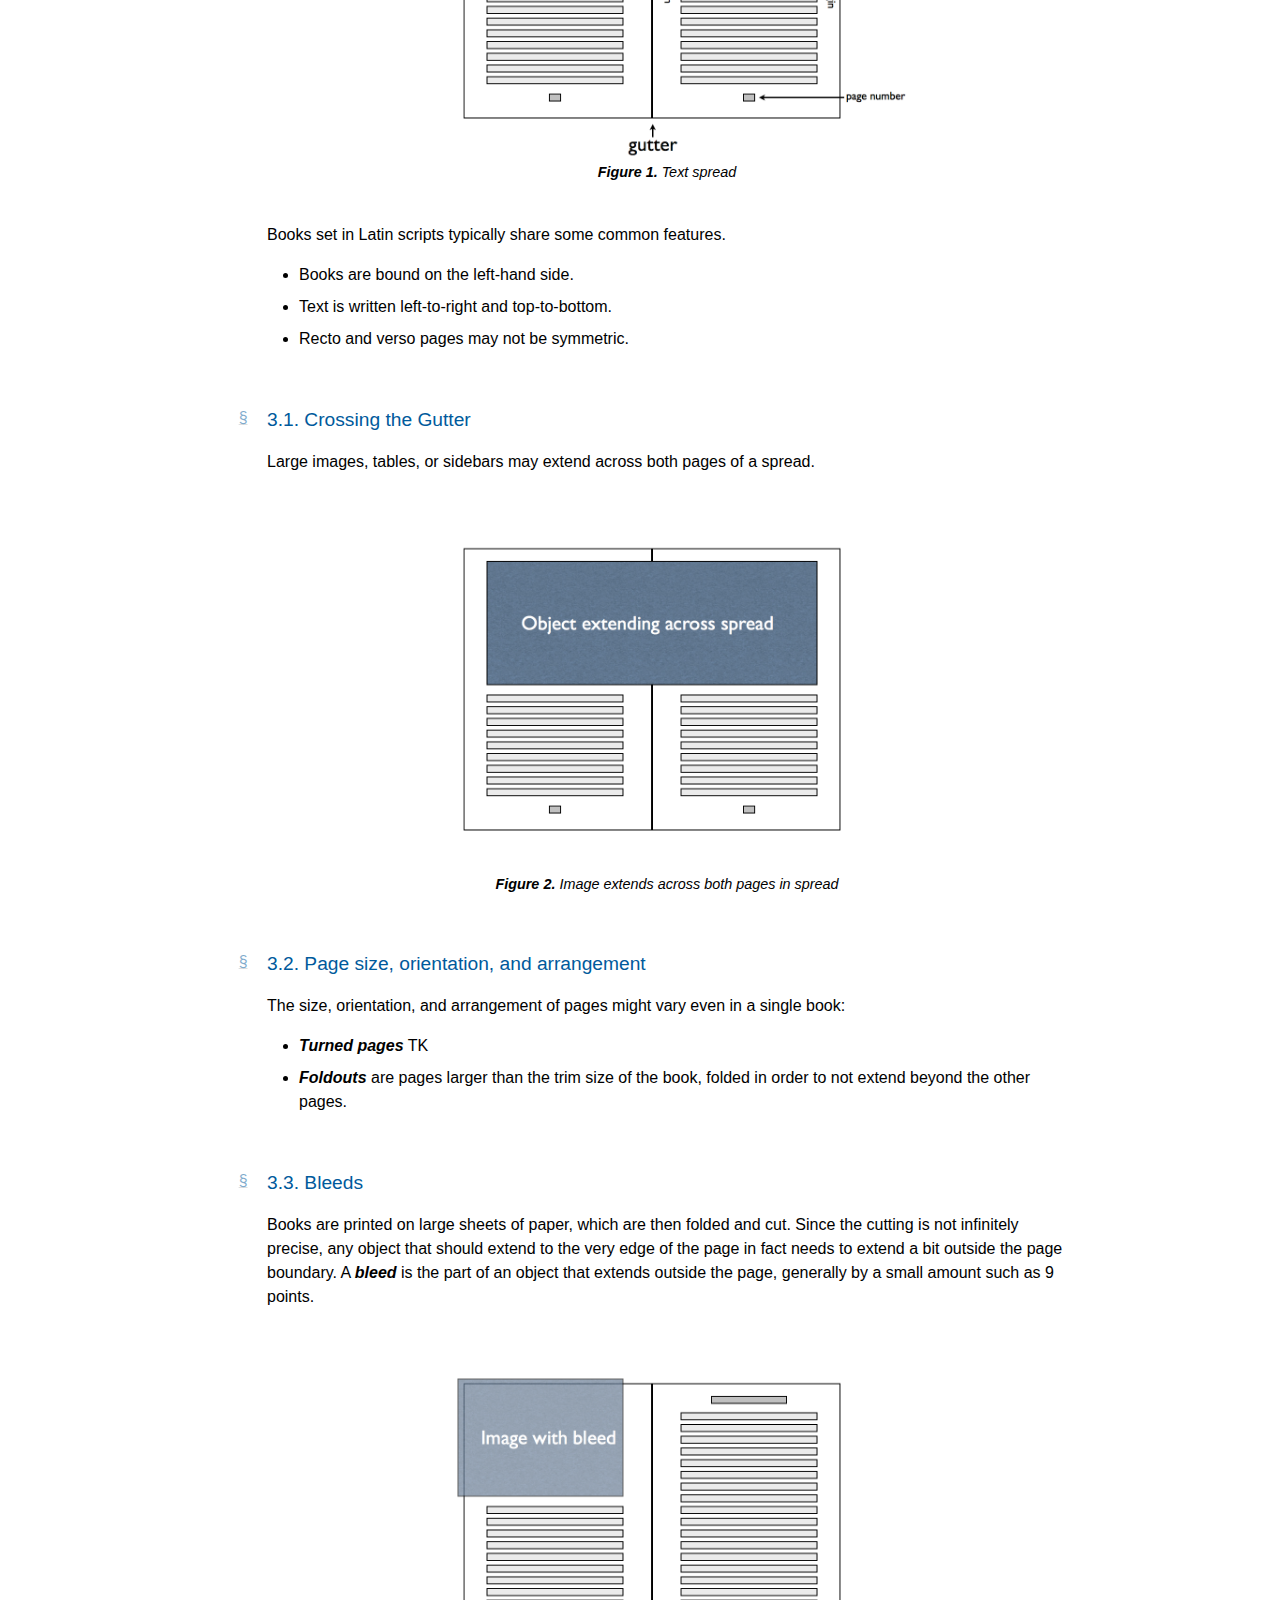
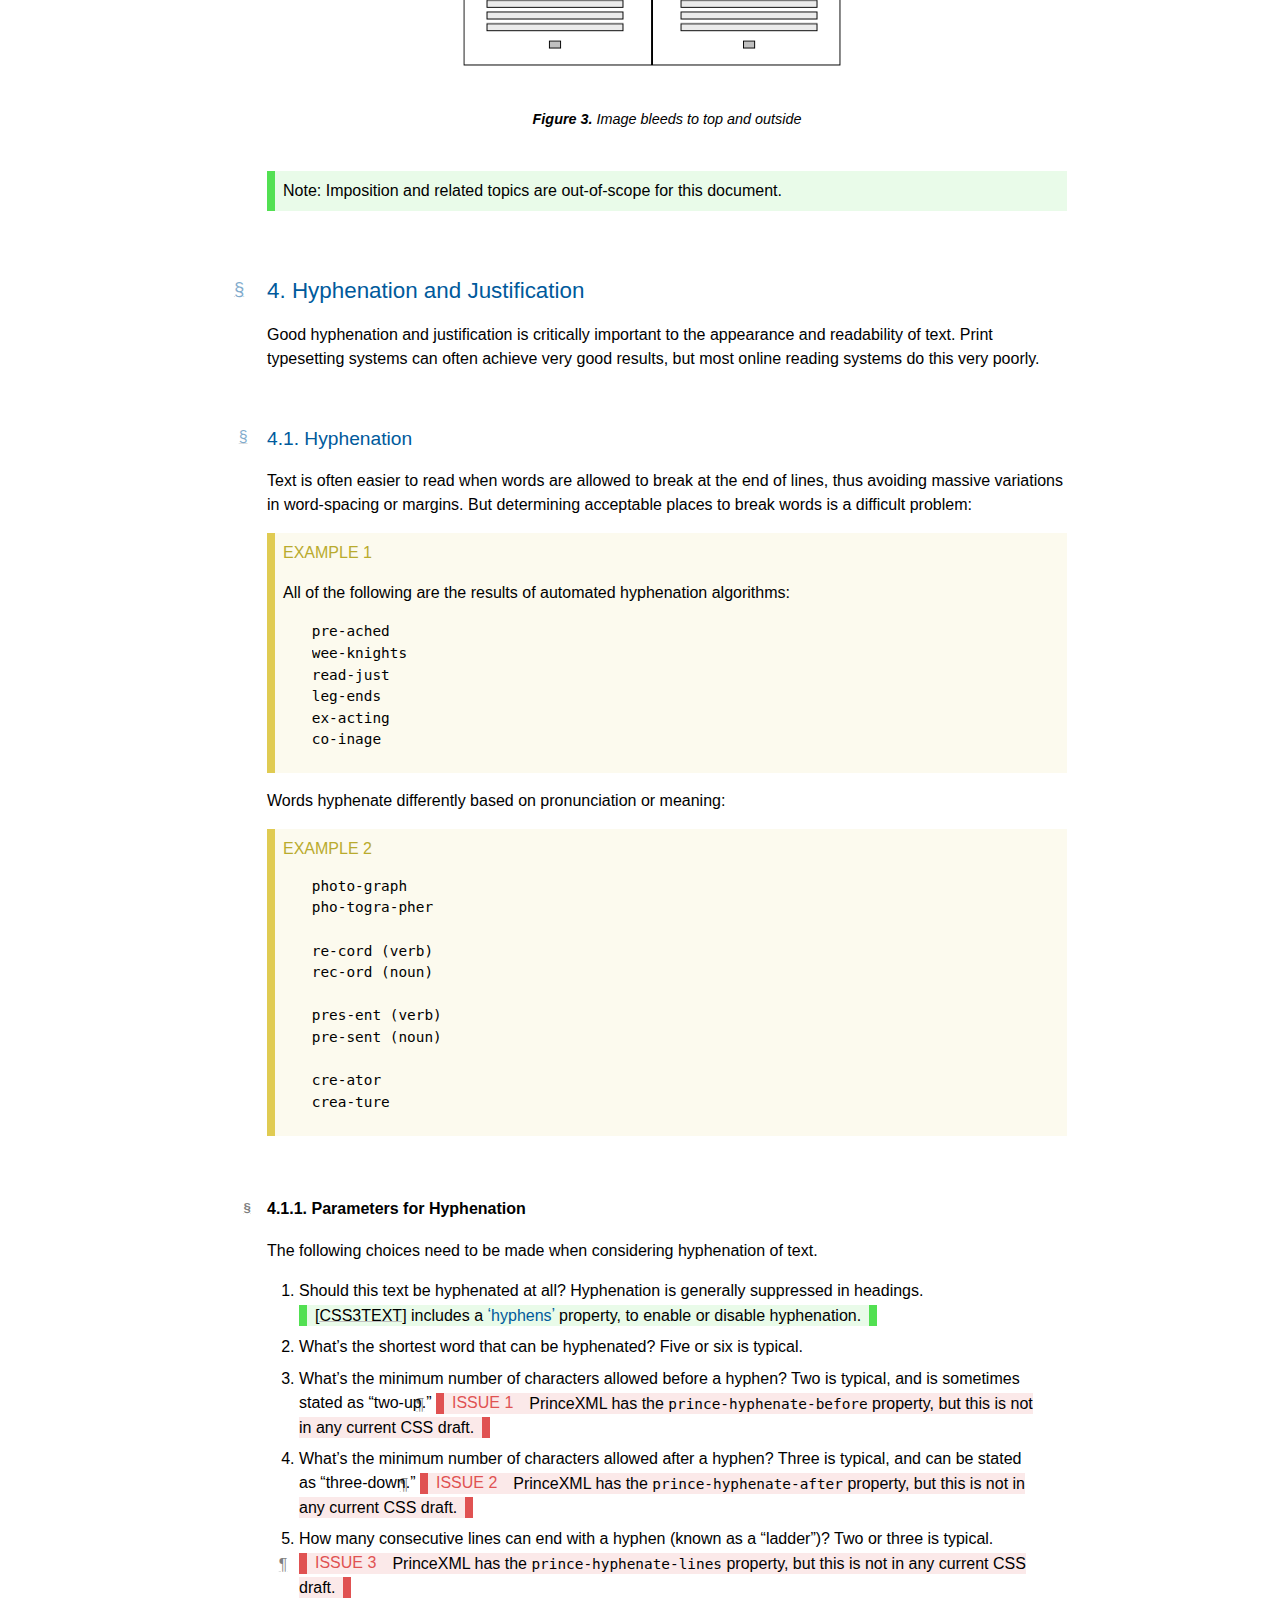
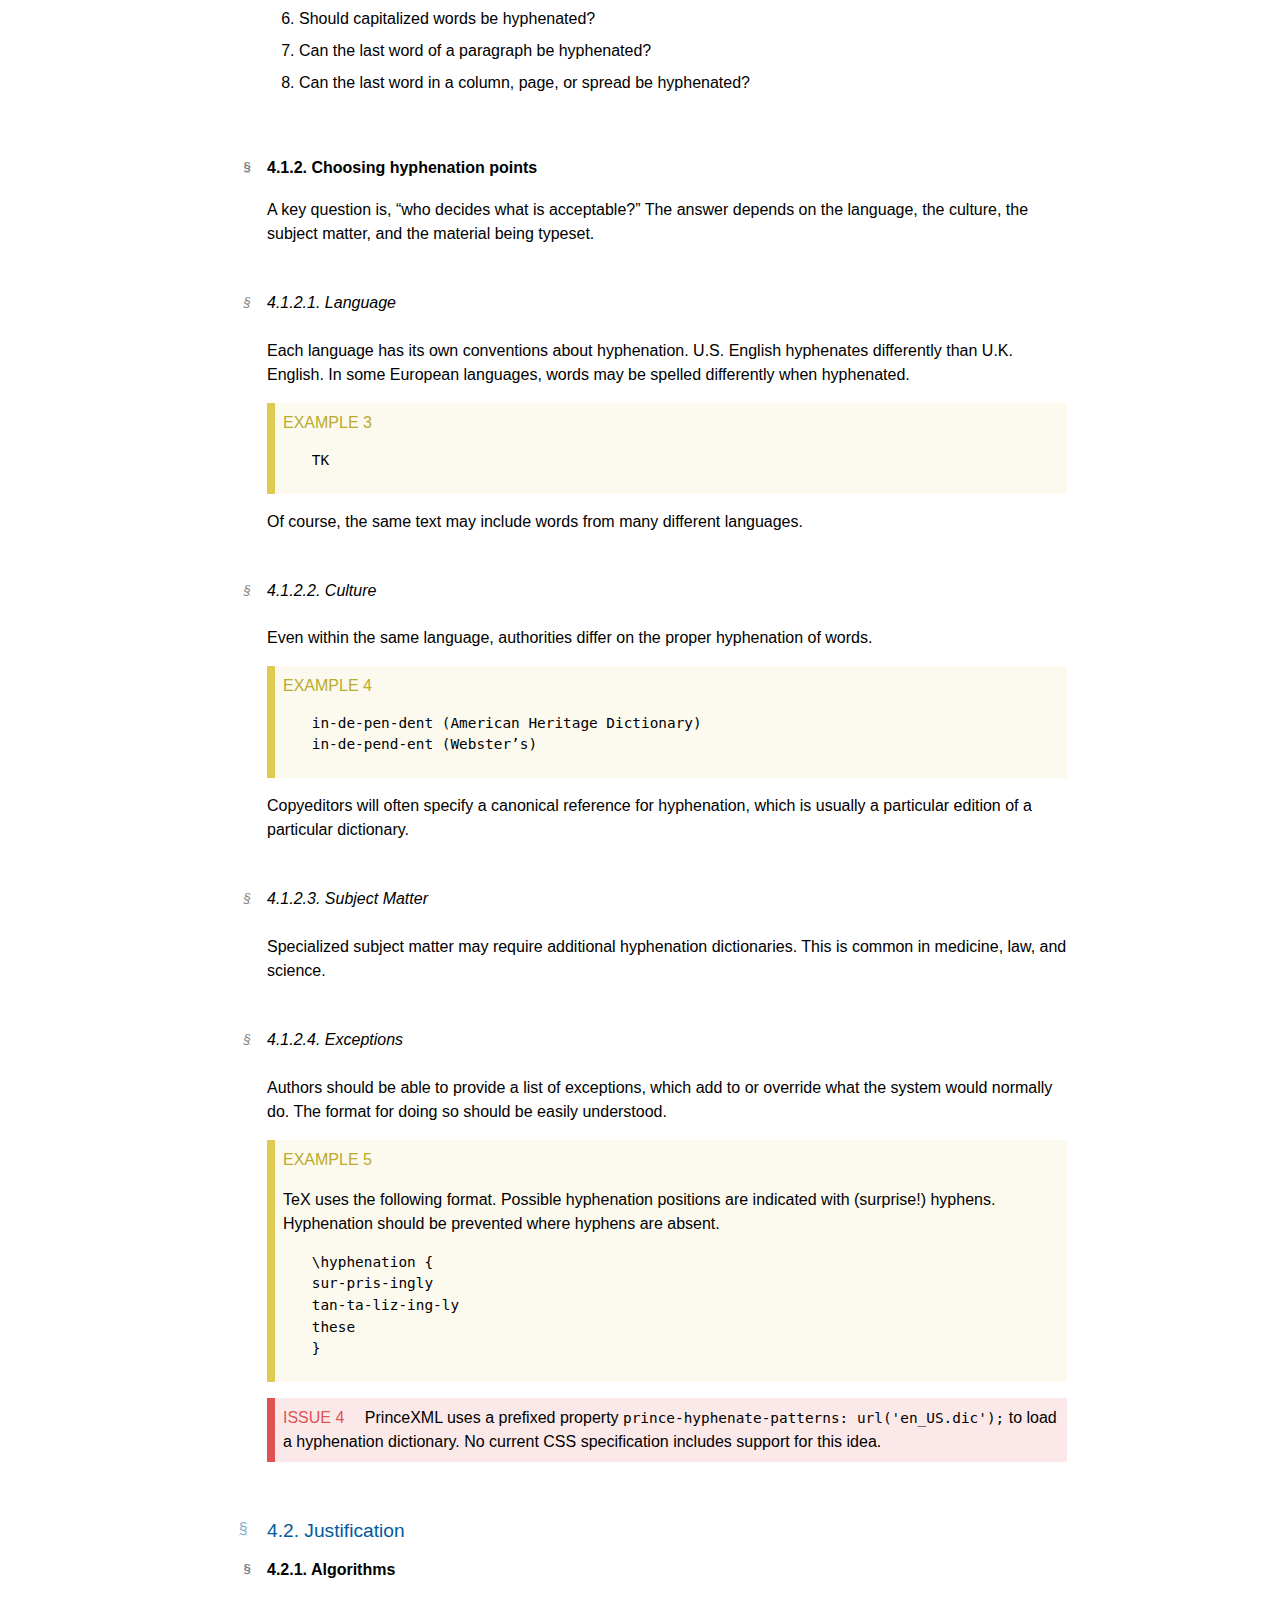
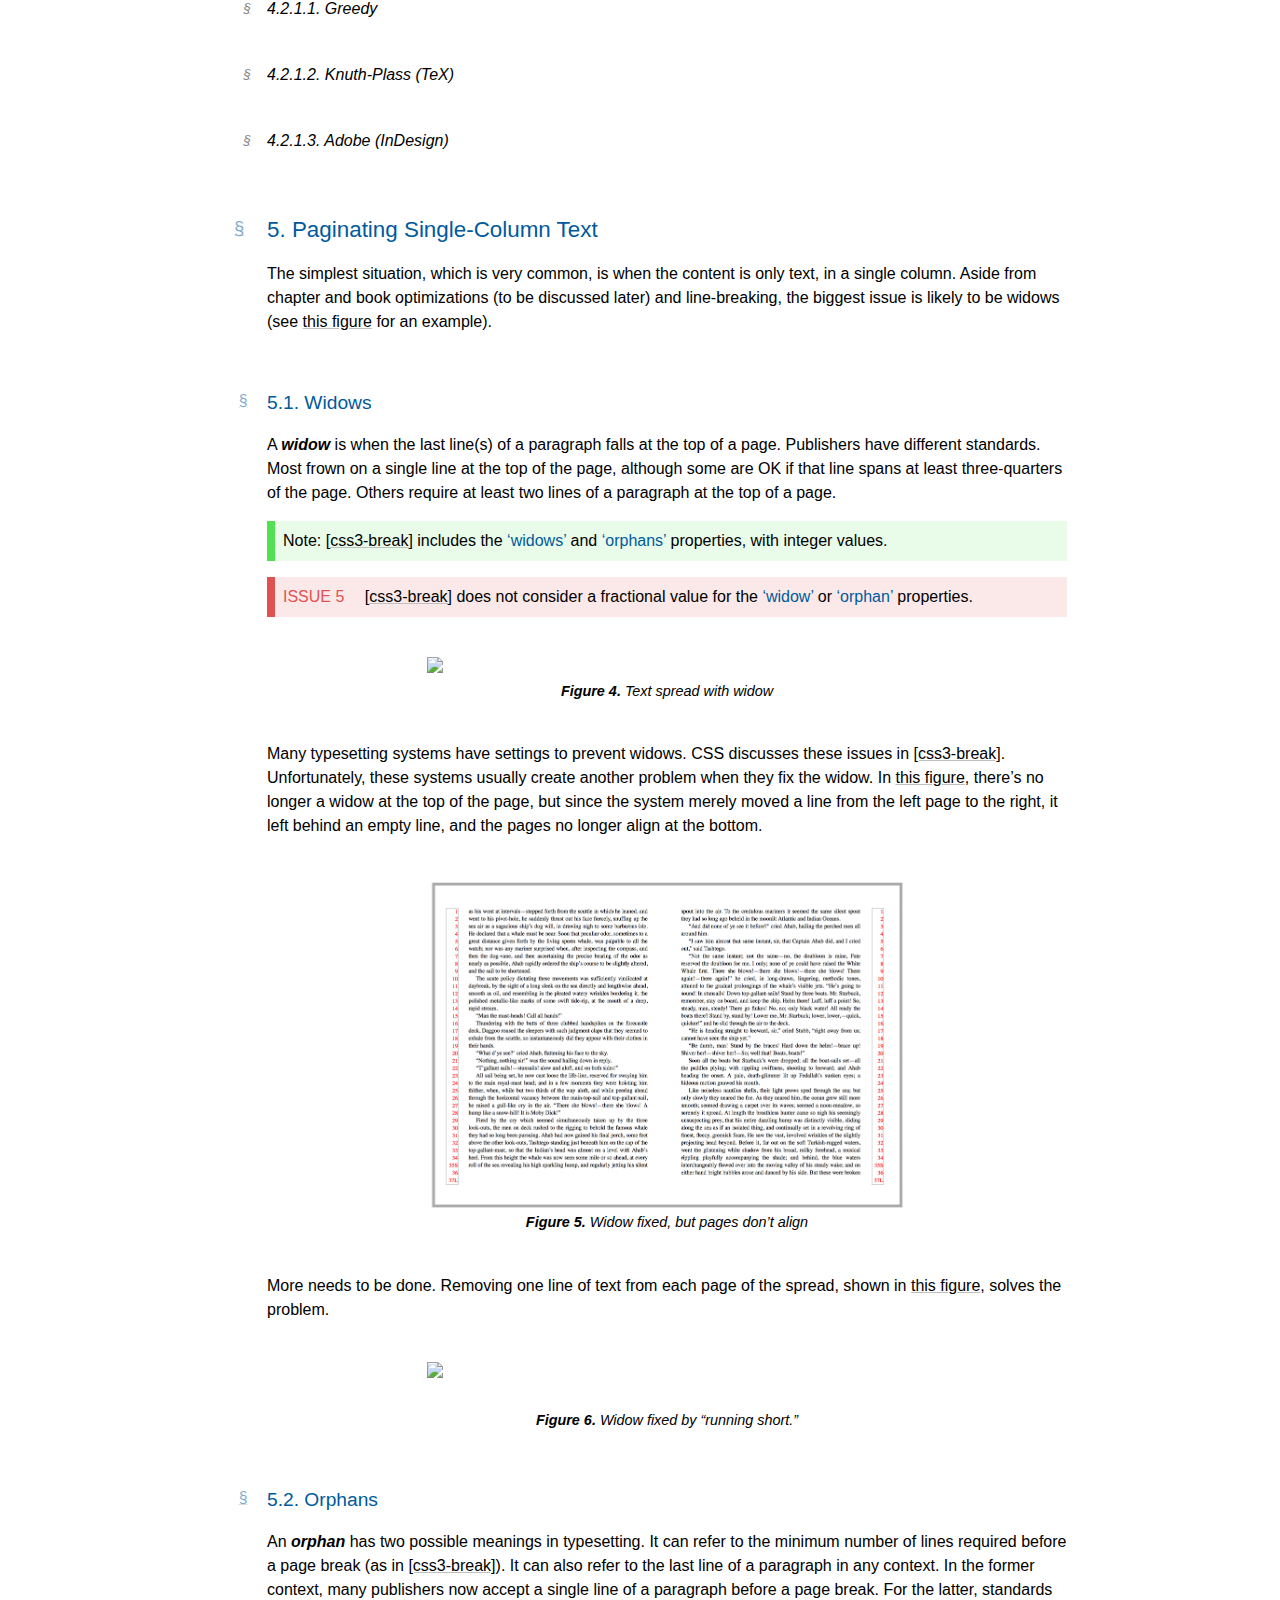
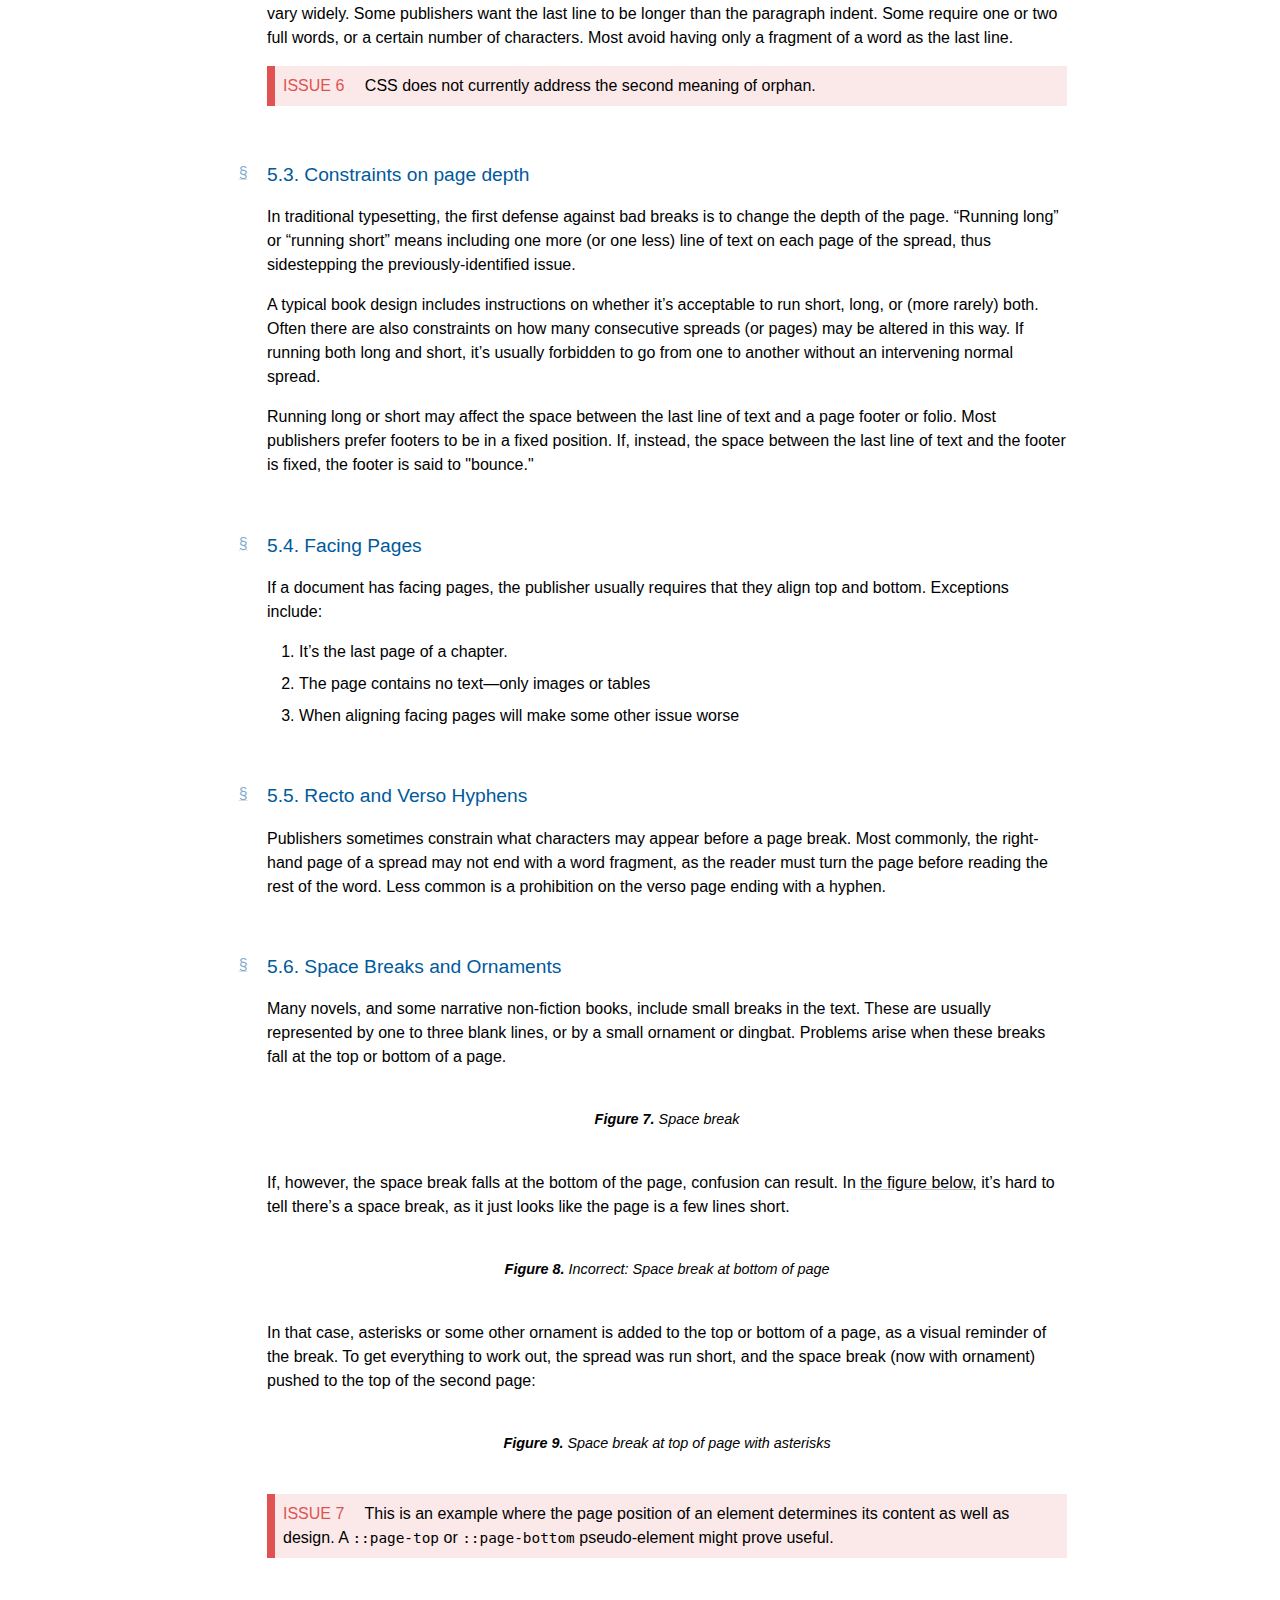
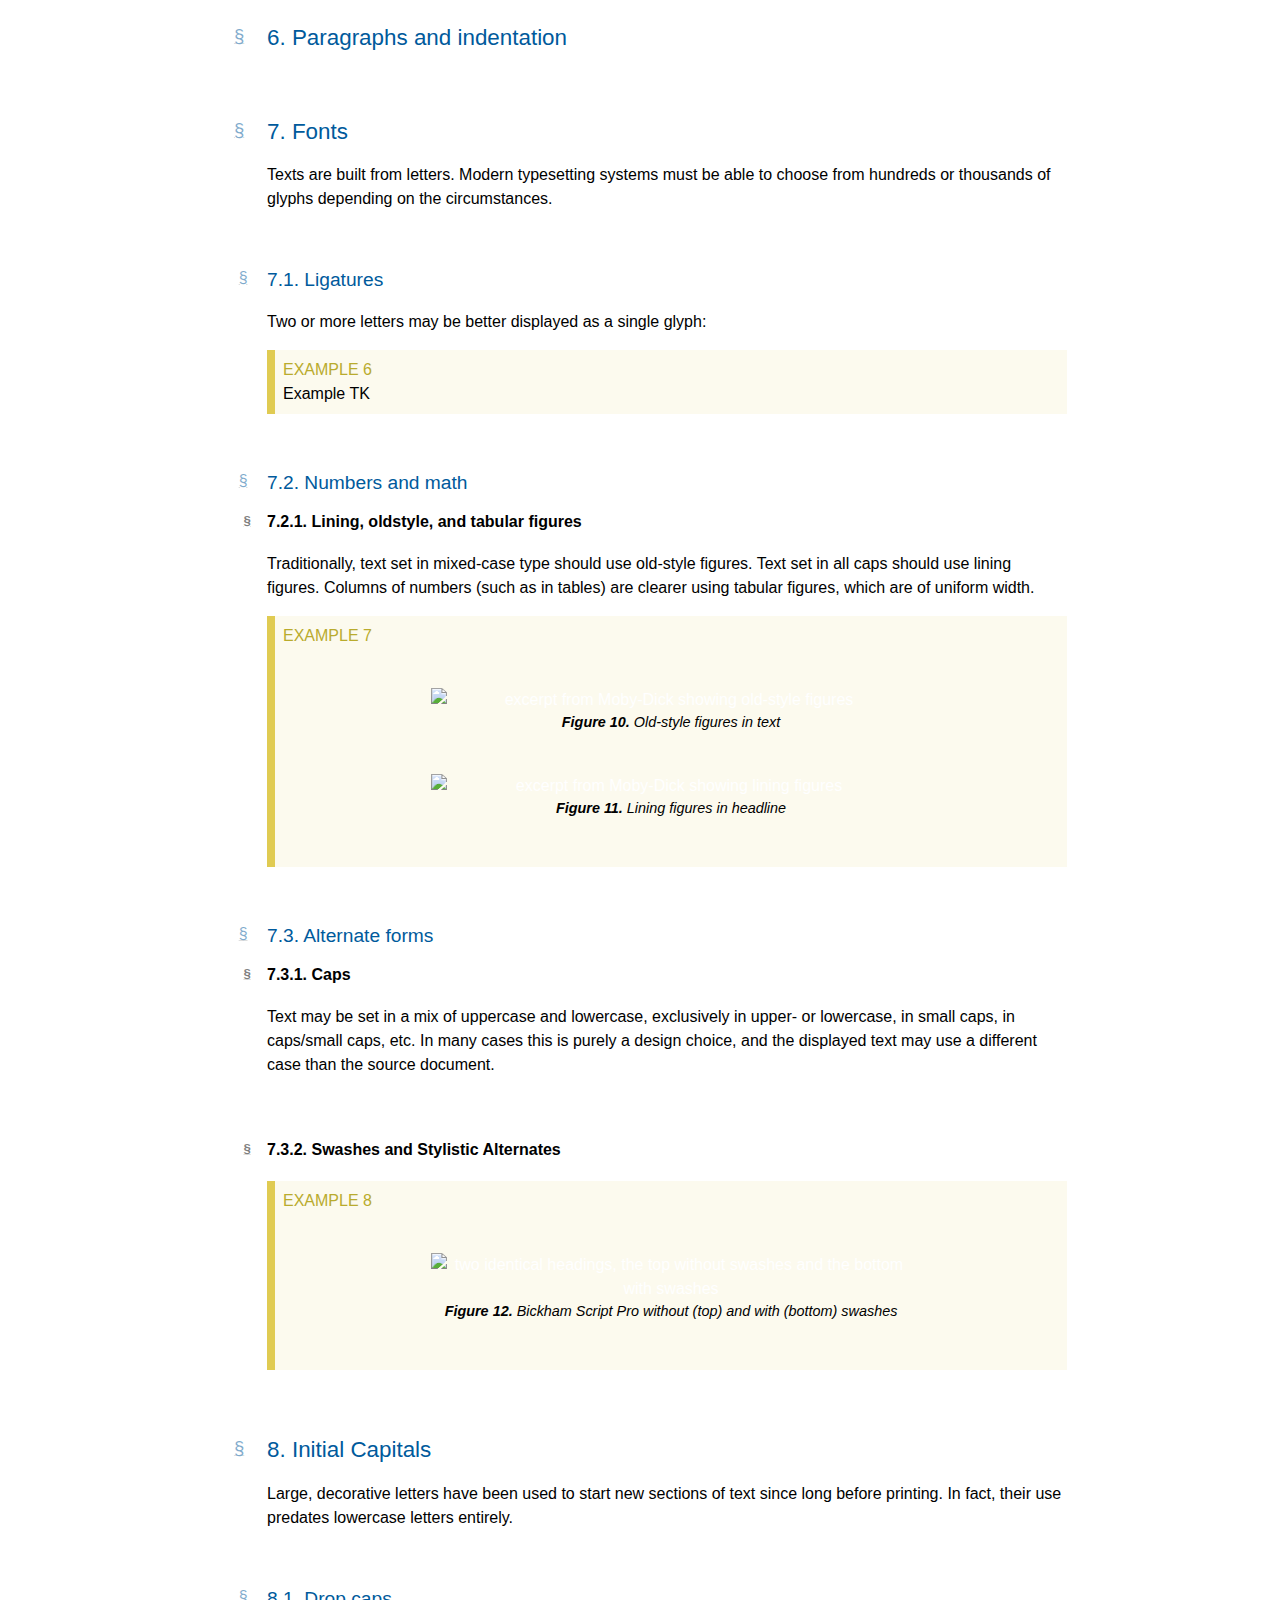
==== commit 0b49cbe2: "[dpub-latinreq] start writing section on cross-references" ====
--- a/index.html
+++ b/index.html
@@ -8,556 +8,969 @@
   <title>Requirements for Latin Text Layout and Pagination</title>
   
   
-  <style>
-@media print {
-  html { margin: 0 !important; }
-  body { font-family: serif; }
-  th, td { font-family: inherit; }
-  a { color: inherit !important; }
-  .example:before { font-family: serif !important; }
-  a:link, a:visited { text-decoration: none !important; }
-  a:link:after, a:visited:after { /* create a cross-ref "see..." */; }
+  <style data-fill-with="stylesheet">  body {
+    color: black;
+    font-family: sans-serif;
+    margin: 0 auto;
+    max-width: 50em;
+    padding: 2em 1em 2em 70px;
+  }
+  :link { color: #00C; background: transparent }
+  :visited { color: #609; background: transparent }
+  a[href]:active { color: #C00; background: transparent }
+  a[href]:hover { background: #ffa }
+
+  a[href] img { border-style: none }
+
+  h1, h2, h3, h4, h5, h6 { text-align: left }
+  h1, h2, h3 { color: #005A9C; }
+  h1 { font: 170% sans-serif }
+  h2 { font: 140% sans-serif }
+  h3 { font: 120% sans-serif }
+  h4 { font: bold 100% sans-serif }
+  h5 { font: italic 100% sans-serif }
+  h6 { font: small-caps 100% sans-serif }
+
+  .hide { display: none }
+
+  div.head { margin-bottom: 1em }
+  div.head h1 { margin-top: 2em; clear: both }
+  div.head table { margin-left: 2em; margin-top: 2em }
+
+  p.copyright { font-size: small }
+  p.copyright small { font-size: small }
+
+  pre { margin-left: 2em }
+  dt { font-weight: bold }
+
+  ul.toc, ol.toc {
+    list-style: none;
+  }
+
+  body {
+    counter-reset: exampleno figure issue;
+    max-width: 50em;
+    margin: 0 auto !important;
+    line-height: 1.5;
+  }
+
+/******************************************************************************/
+/*                                Sectioning                                  */
+/******************************************************************************/
+
+/** Headings ******************************************************************/
+
+  h1, h2, h3, h4, h5, h6, dt {
+    page-break-after: avoid;
+  }
+
+  h2, h3, h5, h6 {
+    margin-top: 3em;
+  }
+  h4 {
+     margin-top: 4em;
+  }
+
+/** Subheadings ***************************************************************/
+
+  h1 + h2,
+  #subtitle + h2 {
+    /* #subtitle is a subtitle in an H2 under the H1 */
+    margin-top: 0;
+  }
+  h2 + h3,
+  h3 + h4,
+  h4 + h5,
+  h5 + h6 {
+    margin-top: 1.2em; /* = 1 x line-height */
+  }
+
+/** Section divider ***********************************************************/
+  /* <hr> used to separate TMI into the second half of a section              */
+  hr:not([title]) {
+    font-size: 1.5em;
+    text-align: center;
+    margin: 1em auto;
+    height: auto;
+    border: transparent solid 0;
+    background: transparent;
+  }
+  hr:not([title])::before {
+    content: "\1F411\2003\2003\1F411\2003\2003\1F411";
+  }
+  /* note: <hr> with title separates document header from contents */
+
+/******************************************************************************/
+/*                            Paragraphs and Lists                            */
+/******************************************************************************/
+
+  p {
+    margin: 1em 0;
+  }
+  dd     > p:first-child,
+  li     > p:first-child {
+    margin-top: 0;
+  }
+
+  ul, ol {
+    margin-left: 0;
+    padding-left: 2em;
+  }
+  li {
+    margin: 0.25em 2em 0.5em 0;
+    padding-left: 0;
+  }
+
+  dl dd {
+    margin: 0 0 1em 2em;
+  }
+  .head dd {
+    margin-bottom: 0;
+  }
+
+  /* Style for algorithms */
+  ol.algorithm ol {
+   border-left: 1px solid #90b8de;
+   margin-left: 1em;
+  }
+  ol.algorithm ol.algorithm {
+   border-left: none;
+   margin-left: 0;
+  }
+
+  /* Style for switch/case <dl>s */
+  dl.switch > dd > ol.only {
+   margin-left: 0;
+  }
+  dl.switch > dd > ol.algorithm {
+   margin-left: -2em;
+  }
+  dl.switch {
+   padding-left: 2em;
+  }
+  dl.switch > dt {
+   text-indent: -1.5em;
+   margin-top: 1em;
+  }
+  dl.switch > dt + dt {
+   margin-top: 0;
+  }
+  dl.switch > dt:before {
+   content: '\21AA';
+   padding: 0 0.5em 0 0;
+   display: inline-block;
+   width: 1em;
+   text-align: right;
+   line-height: 0.5em;
+  }
+
+  /* Style for paragraphs I know are in MD-genned lists */
+  [data-md] > :first-child {
+    margin-top: 0;
+  }
+  [data-md] > :last-child {
+    margin-bottom: 0;
+  }
+
+/** Inline Lists **************************************************************/
+  /* This is mostly to make the list inside the CR exit criteria more compact. */
+
+  ol.inline, ol.inline li {
+    display: inline;
+    padding: 0; margin: 0;
+  }
+  ol.inline {
+    counter-reset: list-item;
+  }
+  ol.inline li {
+    counter-increment: list-item;
+  }
+  ol.inline li:before {
+    content: "(" counter(list-item) ") ";
+    font-weight: bold;
+  }
+
+/** Terminology Markup ********************************************************/
+
+
+/******************************************************************************/
+/*                                 Inline Markup                              */
+/******************************************************************************/
+
+/** Terminology Markup ********************************************************/
+  dfn   { /* Defining instance */
+    font-weight: bolder;
+  }
+  a > i { /* Instance of term */
+    font-style: normal;
+  }
+  dt dfn code, code.idl {
+    font-size: inherit;
+  }
+  dfn var {
+    font-style: normal;
+  }
+
+/** Change Marking ************************************************************/
+
+  del { color: red;  text-decoration: line-through; }
+  ins { color: #080; text-decoration: underline;    }
+
+/** Miscellaneous improvements to inline formatting ***************************/
+
+  sup {
+    vertical-align: super;
+    font-size: 80%
+  }
+
+/******************************************************************************/
+/*                                    Code                                    */
+/******************************************************************************/
+
+/** General monospace/pre rules ***********************************************/
+
+  pre, code {
+    font-family: Menlo, Consolas, "DejaVu Sans Mono", monospace;
+    font-size: .9em;
+    page-break-inside: avoid;
+  }
+  pre {
+    margin-top: 1em;
+    margin-bottom: 1em;
+    overflow: auto;
+  }
+
+/** Syntax-Highlighted Code ***************************************************/
+
+  .example pre[class*="language-"],
+  .example [class*="language-"] pre,
+  .example pre[class*="lang-"],
+  .example [class*="lang-"] pre {
+    background: transparent; /* Prism applies a gray background that doesn't work well in the template. */
+  }
+
+/** Example Code **************************************************************/
+
+  div.html, div.xml,
+  pre.html, pre.xml {
+    padding: 0.5em;
+    margin: 1em 0;
+    position: relative;
+    clear: both;
+    color: #600;
+  }
+  pre.example,
+  pre.html,
+  pre.xml {
+    padding-top: 1.5em;
+  }
+
+  pre.illegal, .illegal pre
+  pre.deprecated, .deprecated pre {
+    color: red;
+  }
+
+/** IDL fragments *************************************************************/
+
+  pre.idl {
+    /* Match blue propdef boxes */
+    padding: .5em 1em;
+    background: #DEF;
+    margin: 1.2em 0;
+    border-left: 0.5em solid #8CCBF2;
+  }
+  pre.idl :link, pre.idl :visited {
+    color:inherit;
+    background:transparent;
+  }
+
+/** Inline CSS fragments ******************************************************/
+
+  .css.css, .property.property, .descriptor.descriptor {
+    color: #005a9c;
+    font-size: inherit;
+    font-family: inherit;
+  }
+  .css::before, .property::before, .descriptor::before {
+    content: "‘";
+  }
+  .css::after, .property::after, .descriptor::after {
+    content: "’";
+  }
+  .property, .descriptor {
+    /* Don't wrap property and descriptor names */
+    white-space: nowrap;
+  }
+  .type { /* CSS value <type> */
+  font-style: italic;
+  }
+  pre .property::before, pre .property::after {
+    content: "";
+  }
+
+/** Inline markup fragments ***************************************************/
+
+  code.html, code.xml {
+    color: #660000;
+  }
+
+/** Autolinks produced using Bikeshed *****************************************/
+
+  [data-link-type="property"]::before,
+  [data-link-type="propdesc"]::before,
+  [data-link-type="descriptor"]::before,
+  [data-link-type="value"]::before,
+  [data-link-type="function"]::before,
+  [data-link-type="at-rule"]::before,
+  [data-link-type="selector"]::before,
+  [data-link-type="maybe"]::before {
+    content: "‘";
+  }
+  [data-link-type="property"]::after,
+  [data-link-type="propdesc"]::after,
+  [data-link-type="descriptor"]::after,
+  [data-link-type="value"]::after,
+  [data-link-type="function"]::after,
+  [data-link-type="at-rule"]::after,
+  [data-link-type="selector"]::after,
+  [data-link-type="maybe"]::after {
+    content: "’";
+  }
+
+  [data-link-type].production::before,
+  [data-link-type].production::after,
+  .prod [data-link-type]::before,
+  .prod [data-link-type]::after {
+    content: "";
+  }
+
+  [data-link-type=element]         { font-family: monospace; }
+  [data-link-type=element]::before { content: "<" }
+  [data-link-type=element]::after  { content: ">" }
+
+  [data-link-type=biblio] {
+    white-space: pre;
+  }
+
+
+/******************************************************************************/
+/*                                    Links                                   */
+/******************************************************************************/
+
+/** General Hyperlinks ********************************************************/
+
+  /* We hyperlink a lot, so make it less intrusive */
+  a:link, a:visited {
+    color: inherit;
+    text-decoration: none;
+    border-bottom: 1px solid silver;
+  }
+  @supports (text-decoration-color: silver) {
+    a:link, a:visited {
+      border-bottom: none;
+      text-decoration: underline;
+      text-decoration-color: silver;
+    }
+    a:visited {
+      text-decoration-style: dotted;
+    }
+  }
+
+  a.logo:link, a.logo:visited { /* backout above styling for W3C logo */
+    padding: 0;
+    border: none;
+    text-decoration: none;
+  }
+
+/** Self-Links ****************************************************************/
+  /* Auto-generated links from an element to its own anchor, for usability */
+
+  .heading, .issue, .note, .example, li, dt {
+    position: relative;
+  }
+  a.self-link {
+    position: absolute;
+    top: 0;
+    left: -2.5em;
+    width: 2em;
+    height: 2em;
+    text-align: center;
+    border: none;
+    transition: opacity .2s;
+    opacity: .5;
+  }
+  a.self-link:hover {
+    opacity: 1;
+  }
+  .heading > a.self-link {
+    font-size: 83%;
+  }
+  li > a.self-link {
+    left: -3.5em;
+  }
+  dfn > a.self-link {
+    top: auto;
+    left: auto;
+    opacity: 0;
+    width: 1.5em;
+    height: 1.5em;
+    background: gray;
+    color: white;
+    font-style: normal;
+    transition: opacity .2s, background-color .2s, color .2s;
+  }
+  dfn:hover > a.self-link {
+    opacity: 1;
+  }
+  dfn > a.self-link:hover {
+    color: black;
+  }
+
+  a.self-link::before            { content: "¶"; }
+  .heading > a.self-link::before { content: "§"; }
+  dfn > a.self-link::before      { content: "#"; }
+
+/******************************************************************************/
+/*                                    Images                                  */
+/******************************************************************************/
+
+  img {
+    border-style: none;
+    color: white;
+  }
+
+  figure, div.figure, div.sidefigure {
+    page-break-inside: avoid;
+  }
+
+  div.figure, p.figure, div.sidefigure, figure {
+    text-align: center;
+    margin: 2.5em 0;
+  }
+  div.figure pre, div.sidefigure pre, figure pre {
+    text-align: left;
+    display: table;
+    margin: 1em auto;
+  }
+  .figure table, figure table {
+    margin: auto;
+  }
+  div.sidefigure, figure.sidefigure {
+    float: right;
+    width: 50%;
+    margin: 0 0 0.5em 0.5em
+  }
+  div.figure img, div.sidefigure img, figure img,
+  div.figure object, div.sidefigure object, figure object {
+    display: block;
+    margin: auto;
+    max-width: 100%
+  }
+  p.caption, figcaption, caption {
+    text-align: center;
+    font-style: italic;
+    font-size: 90%;
+  }
+  p.caption:before, figcaption:before {
+    content: "Figure " counter(figure) ". ";
+    font-weight: bold;
+  }
+  p.caption, figcaption {
+    counter-increment: figure;
+  }
+
+  /* DL list is indented 2em, but figure inside it is not */
+  dd > div.figure, dd > figure { margin-left: -2em }
+
+  pre.ascii-art {
+    display: table; /* shrinkwrap */
+    margin: 1em auto;
+  }
+
+  /* Displaying the output of text layout, particularly when
+     line-breaking is being invoked, and thus having a
+     visible width is good. */
+  pre.output {
+    margin: 1em;
+    border: solid thin silver;
+    padding: 0.25em;
+    display: table;
+  }
+
+/******************************************************************************/
+/*                             Colored Boxes                                  */
+/******************************************************************************/
+
+  .issue, .note, .example, .why, .advisement, blockquote {
+    padding: .5em;
+    border: .5em;
+    border-left-style: solid;
+    page-break-inside: avoid;
+  }
+  span.issue, span.note {
+    padding: .1em .5em .15em;
+    border-right-style: solid;
+  }
+
+  div.issue,
+  div.note,
+  div.example,
+  details.why,
+  blockquote {
+    margin: 1em auto;
+  }
+  .note  > p:first-child,
+  .issue > p:first-child,
+  blockquote > :first-child {
+    margin-top: 0;
+  }
+  blockquote > :last-child {
+    margin-bottom: 0;
+  }
+
+/** Blockquotes ***************************************************************/
+
+  blockquote {
+    border-color: silver;
+  }
+
+/** Open issue ****************************************************************/
+  /* not intended for CR+ publication */
+
+  .issue {
+    border-color: #E05252;
+    background: #FBE9E9;
+    counter-increment: issue;
+    overflow: auto;
+  }
+  .issue:before {
+    content: "Issue " counter(issue);
+    padding-right: 1em;
+    text-transform: uppercase;
+    color: #E05252;
+  }
+
+/** Example *******************************************************************/
+
+  .example {
+    border-color: #E0CB52;
+    background: #FCFAEE;
+    counter-increment: exampleno;
+    overflow: auto;
+    clear: both;
+  }
+  .example:before {
+    color: #B9AB2D;
+    font-family: sans-serif;
+  }
+  .example:before {
+    content: "Example";
+    content: "Example " counter(exampleno);
+    min-width: 7.5em;
+    text-transform: uppercase;
+    display: block;
+  }
+  .illegal.example:before,
+  .illegal.example:before {
+    content: "Invalid Example";
+    content: "Invalid Example" counter(exampleno);
+    color: red;
+  }
+
+/** Non-normative Note ********************************************************/
+
+  .note, .why {
+    border-color: #52E052;
+    background: #E9FBE9;
+    overflow: auto;
+  }
+
+/** Advisement Box ************************************************************/
+  /*  for attention-grabbing normative statements */
+
+  .advisement {
+    border-color: orange;
+    border-style: none solid;
+    background: #FFEECC;
+    text-align: center;
+  }
+  strong.advisement {
+    display: block;
+  }
+  /*.advisement:before { color: #FF8800; } */
+
+/** ??? ***********************************************************************/
+
+  details.why {
+    border-color: #52E052;
+    background: #E9FBE9;
+    display: block;
+  }
+
+  details.why > summary {
+    font-style: italic;
+    display: block;
+  }
+
+  details.why[open] > summary {
+    border-bottom: 1px silver solid;
+  }
+
+/** Spec Obsoletion Notice ****************************************************/
+  /* obnoxious obsoletion notice for older/abandoned specs. */
+
+  details.annoying-warning {
+    display: block;
+  }
+
+  details.annoying-warning[open] {
+    background: #fdd;
+    color: red;
+    font-weight: bold;
+    text-align: center;
+    padding: .5em;
+    border: thick solid red;
+    border-radius: 1em;
+  }
+@media not print {
+  details.annoying-warning[open] {
+    position: fixed;
+    left: 1em;
+    right: 1em;
+    bottom: 1em;
+    z-index: 1000;
+  }
 }
-@page {
-  margin: 1.5cm 1.1cm;
-}
-h1, h2, h3, h4, h5, h6 { page-break-after: avoid; }
-figure, div.figure, div.sidefigure, pre, table.propdef, table.propdef-extra,
-.example { page-break-inside: avoid; }
-dt { page-break-after: avoid; }
-
-body {
-  background: white;
-  /* background-image: floating-margin-image-goes-here; */
-  background-position: top left;
-  background-attachment: fixed;
-  background-repeat: no-repeat;
-  color: black;
-  counter-reset: exampleno figure issue;
-  font-family: sans-serif;
-  line-height: 1.5;
-  margin: 0 auto;
-  max-width: 50em;
-  padding: 2em 1em 2em 70px;
-}
-
-/* General structural markup */
-
-h1, h2, h3, h4, h5, h6 { text-align: left; }
-h1, h2, h3 { color: #005A9C; }
-h1 { font: 170% sans-serif; }
-h2 { font: 140% sans-serif; }
-h3 { font: 120% sans-serif; }
-h4 { font: bold 100% sans-serif; }
-h5 { font: italic 100% sans-serif; }
-h6 { font: small-caps 100% sans-serif; }
-h2, h3, h4, h5, h6 { margin-top: 3em; }
-h1 + h2 { margin-top: 0em; }
-h2 + h3, h3 + h4, h4 + h5, h5 + h6 { margin-top: 1.2em; }
-
-.head { margin-bottom: 1em; }
-.head h1 { margin-top: 2em; clear: both; }
-.head table { margin-left: 2em; margin-top: 2em; }
-.head dd { margin-bottom: 0; }
-
-p.copyright { font-size: small; }
-p.copyright small { font-size: small; }
-
-pre { margin: 1em 0 1em 2em; overflow: auto; }
-pre, code, .idl-code {
-  font-size: .9em;
-  font-family: Menlo, Consolas, "DejaVu Sans Mono", monospace;
-}
-pre .idl-code, pre code { font-size: 1em; }
-dt dfn code { font-size: inherit; }
-
-dfn { font-weight: bolder; }
-dfn var { font-style: normal; }
-
-s, del {text-decoration: line-through; color: red; }
-u, ins {text-decoration: underline; background: #bfa; }
-
-sup {
-  vertical-align: super;
-  font-size: 80%
-}
-
-details { display: block; }
-
-dt { font-weight: bold; }
-dd { margin: 0 0 1em 2em; }
-ul, ol { margin-left: 0; padding-left: 2em; }
-li { margin: 0.25em 2em 0.5em 0; padding-left: 0; }
-[data-md] > :first-child { margin-top: 0; }
-[data-md] > :last-child { margin-bottom: 0; }
-
-td.pre {
-  white-space: pre-wrap;
-}
-
-.css, .property { color: #005a9c; }
-.property { white-space: nowrap; }
-
-
-/* Boilerplate sections */
-
-ul.indexlist { margin-left: 0; columns: 13em; }
-ul.indexlist li { margin-left: 0; list-style: none }
-ul.indexlist li li { margin-left: 1em; }
-ul.indexlist a { font-weight: bold; }
-ul.indexlist ul, ul.indexlist dl { font-size: smaller; }
-ul.indexlist dl { margin-top: 0; }
-ul.indexlist dt { margin: .2em 0 .2em 20px; }
-ul.indexlist dd { margin: .2em 0 .2em 40px; }
-
-.toc {
-  font-weight: bold;
-  line-height: 1.3;
-  list-style: none;
-  margin: 1em 0 0 5em;
-  padding: 0;
-}
-.toc ul { margin: 0; padding: 0; font-weight: normal; }
-.toc ul ul { margin: 0 0 0 2em; font-style: italic; }
-.toc ul ul ul { margin: 0}
-.toc > li { margin: 1.5em 0; padding: 0; }
-.toc li { clear: both; }
-.toc ul.toc li { margin: 0.3em 0 0 0; }
-.toc a { border-bottom-style: none; }
-.toc a:hover, ul.toc a:focus { border-bottom-style: solid; }
-/* Section numbers in a column of their own */
-.toc span.secno {float: left; width: 4em; margin-left: -5em}
-.toc ul ul span.secno { margin-left: -7em; }
-
-table.proptable {
-  font-size: small;
-  border-collapse: collapse;
-  border-spacing: 0;
-  text-align: left;
-  margin: 1em 0;
-}
-table.proptable td, table.proptable th {
-  padding: 0.4em;
-  text-align: center;
-}
-table.proptable tr:hover td { background: #DEF; }
-
-
-/* Links */
-
-a[href] { color: inherit; border-bottom: 1px solid silver; text-decoration: none; }
-a[href]:hover { background: #ffa; }
-a[href]:active { color: #C00; background: transparent; }
-img, a.logo { border-style: none; }
-.heading, .issue, .note, .example, li, dt { position: relative; }
-/* CSS-ish link types */
-[data-link-type="property"]::before,
-[data-link-type="propdesc"]::before,
-[data-link-type="descriptor"]::before,
-[data-link-type="value"]::before,
-[data-link-type="function"]::before,
-[data-link-type="at-rule"]::before,
-[data-link-type="selector"]::before,
-[data-link-type="maybe"]::before {content: "“";}
-[data-link-type="property"]::after,
-[data-link-type="propdesc"]::after,
-[data-link-type="descriptor"]::after,
-[data-link-type="value"]::after,
-[data-link-type="function"]::after,
-[data-link-type="at-rule"]::after,
-[data-link-type="selector"]::after,
-[data-link-type="maybe"]::after {content: "”";}
-[data-link-type].production::before,
-[data-link-type].production::after,
-.prod [data-link-type]::before,
-.prod [data-link-type]::after { content: ""; }
-/* Element-type link styling */
-[data-link-type=element] { font-family: monospace; }
-[data-link-type=element]::before { content: "<" }
-[data-link-type=element]::after { content: ">" }
-/* Self-links */
-a.self-link {
-  position: absolute;
-  top: 0;
-  left: -2.5em;
-  width: 2em;
-  height: 2em;
-  text-align: center;
-  border: none;
-  transition: opacity .2s;
-  opacity: .5;
-}
-a.self-link:hover {
-  opacity: 1;
-}
-.heading > a.self-link {
-  font-size: 83%;
-}
-li > a.self-link {
-  left: -3.5em;
-}
-dfn > a.self-link {
-  top: auto;
-  left: auto;
-  opacity: 0;
-  width: 1.5em;
-  height: 1.5em;
-  background: gray;
-  color: white;
-  font-style: normal;
-  transition: opacity .2s, background-color .2s, color .2s;
-}
-dfn:hover > a.self-link {
-  opacity: 1;
-}
-dfn > a.self-link:hover {
-  color: black;
-}
-a.self-link::before { content: "¶"; }
-.heading > a.self-link::before { content: "§"; }
-dfn > a.self-link::before { content: "#"; }
-
-
-/* Figures */
-
-figure {
-  display: block;
-  text-align: center;
-  margin: 2.5em 0;
-}
-figure.sidefigure {
-  float: right;
-  width: 50%;
-  margin: 0 0 0.5em 0.5em
-}
-figure pre {
-  text-align: left;
-  display: table;
-  margin: 1em auto;
-}
-figure table {
-  margin: auto;
-}
-figure img, figure object {
-  display: block;
-  margin: auto;
-  max-width: 100%
-}
-figcaption {
-  counter-increment: figure;
-  font-size: 90%;
-  font-style: italic;
-  text-align: center;
-}
-figcaption::before {
-  content: "Figure " counter(figure) ". ";
-  font-weight: bold;
-}
-dd figure { margin-left: -2em; }
-
-
-/* Definition tables */
-
-table.definition {
-  border-spacing: 0;
-  padding: 0 1em 0.5em;
-  width: 100%;
-  table-layout: fixed;
-  margin: 1.2em 0;
-}
-table.definition td, table.definition th {
-  padding: 0.5em;
-  vertical-align: baseline;
-  border-bottom: 1px solid #bbd7e9;
-}
-table.definition th:first-child {
-  font-style: italic;
-  font-weight: normal;
-  text-align: left;
-  width: 8.3em;
-  padding-left: 1em;
-}
-table.definition > tbody > tr:last-child > th,
-table.definition > tbody > tr:last-child > td {
-  border-bottom: none;
-}
-table.definition tr:first-child > th,
-table.definition tr:first-child > td {
-  padding-top: 1em;
-}
-/* Footnotes at the bottom of a definition table */
-table.definition td.footnote {
-  font-style: normal;
-  padding-top: .6em;
-  width: auto;
-}
-table.definition td.footnote::before {
-  content: " ";
-  display: block;
-  height: 0.6em;
-  width: 4em;
-  border-top: thin solid;
-}
-
-
-/* IDL fragments */
-
-pre.idl {
-  padding: .5em 1em;
-  margin: 1.2em 0;
-}
-pre.idl :link, pre.idl :visited {
-  color:inherit;
-  background:transparent;
-}
-
-
-/* Data tables */
-/* Comes in plain, long, complex, or define varieties */
-
-.data {
-  margin: 1em auto;
-  border-collapse: collapse;
-  width: 100%;
-  border: hidden;
-}
-.data {
-  text-align: center;
-  width: auto;
-}
-.data caption {
-  width: 100%;
-}
-.data td, .data th {
-  padding: 0.5em;
-  border-width: 1px;
-  border-color: silver;
-  border-top-style: solid;
-}
-.data thead td:empty {
-  padding: 0;
-  border: 0;
-}
-.data thead th[scope="row"] {
-  text-align: right;
-  color: inherit;
-}
-.data thead,
-.data tbody {
-  color: inherit;
-  border-bottom: 2px solid;
-}
-.data colgroup {
-  border-left: 2px solid;
-}
-.data tbody th:first-child,
-.data tbody td[scope="row"]:first-child {
-  text-align: right;
-  color: inherit;
-  border-right: 2px solid;
-  border-top: 1px solid silver;
-  padding-right: 1em;
-}
-.data.define td:last-child {
-  text-align: left;
-}
-.data tbody th[rowspan],
-.data tbody td[rowspan] {
-  border-left: 1px solid silver;
-}
-.data tbody th[rowspan]:first-child,
-.data tbody td[rowspan]:first-child {
-  border-left: 0;
-  border-right: 1px solid silver;
-}
-.data.complex th,
-.data.complex td {
-  border: 1px solid silver;
-}
-.data td.long {
- vertical-align: baseline;
- text-align: left;
-}
-.data img {
-  vertical-align: middle;
-}
-
-
-/* Switch/case <dl>s */
-
-dl.switch {
- padding-left: 2em;
-}
-dl.switch > dt {
- text-indent: -1.5em;
-}
-dl.switch > dt:before {
- content: '↪';
- padding: 0 0.5em 0 0;
- display: inline-block;
- width: 1em;
- text-align: right;
- line-height: 0.5em;
-}
-
-
-/* Style for At Risk features (intended as editorial aid, not intended for publishing) */
-.atrisk::before {
- position: absolute;
- margin-left: -5em;
- margin-top: -2px;
- padding: 4px;
- border: 1px solid;
- content: 'At risk';
- font-size: small;
- background-color: white;
- color: gray;
- border-radius: 1em;
- text-align: center;
-}
-
-
-/* Obsoletion notice */
-details.annoying-warning[open] {
-  background: #fdd;
-  color: red;
-  font-weight: bold;
-  text-align: center;
-  padding: .5em;
-  border: thick solid red;
-  border-radius: 1em;
-  position: fixed;
-  left: 1em;
-  right: 1em;
-  bottom: 1em;
-  z-index: 1000;
-}
-details.annoying-warning:not([open]) > summary {
-  background: #fdd;
-  color: red;
-  font-weight: bold;
-  text-align: center;
-  padding: .5em;
-}
-
-
-/* Examples */
-
-.example {
-  counter-increment: exampleno;
-}
-.example::before {
-  content: "Example";
-  content: "Example " counter(exampleno);
-  min-width: 7.5em;
-  text-transform: uppercase;
-  display: block;
-}
-.illegal-example::before {
-  content: "Invalid Example";
-  content: "Invalid Example" counter(exampleno);
-}
-.example, .illegal-example, .html, .illegal-html, .xml, .illegal-xml {
-  padding: 0.5em;
-  margin: 1em 0;
-  position: relative;
-  clear: both;
-}
-pre.example, pre.illegal-example, pre.html,
-pre.illegal-html, pre.xml, pre.illegal-xml {
-  padding-top: 1.5em;
-}
-.illegal-example { color: red; }
-.illegal-example p { color: black; }
-.html { color: #600; }
-.illegal-html { color: red; }
-.illegal-html p { color: black; }
-.xml { color: #600; }
-.illegal-xml { color: red; }
-.illegal-xml p { color: black; }
-code.css { font-family: inherit; font-size: 100% }
-code.html { color: #600 } /* inline HTML */
-code.xml { color: #600 }  /* inline XML */
-
-
-/* Issues */
-
-.issue {
-  border-color: #E05252;
-  background: #FBE9E9;
-  counter-increment: issue;
-}
-.issue:before {
-  content: "Issue " counter(issue);
-  padding-right: 1em;
-  text-transform: uppercase;
-  color: #E05252;
-}
-
-
-/* Whys */
-
-details.why > summary {
-  font-style: italic;
-}
-details.why[open] > summary {
-  border-bottom: 1px silver solid;
-}
-
-
-/* All the blocks get similarly styled */
-
-table.definition, pre.idl, .example, .note, details.why, .issue {
-  border: none;
-  border-left: .5em solid black;
-  border-left: .5rem solid black;
-}
-.issue, .note, .example, .why {
-  padding: .5em;
-  margin-top: 1em;
-  margin-bottom: 1em;
-}
-table.definition, pre.idl {
-  background: hsl(210, 70%, 95%);
-  border-color: hsl(210, 80%, 75%);
-}
-.example {
-  background: hsl(50, 70%, 95%);
-  border-color: hsl(50, 70%, 60%);
-}
-.example::before,
-.example > .marker {
-  color: hsl(50, 70%, 60%);
-}
-.note, details.why {
-  background: hsl(120, 70%, 95%);
-  border-color: hsl(120, 70%, 60%);
-}
-.note::before,
-.note > .marker {
-  color: hsl(120, 70%, 60%);
-}
-.issue {
-  background: hsl(0, 70%, 95%);
-  border-color: hsl(0, 70%, 60%);
-}
-.issue::before,
-.issue > .marker {
-  color: hsl(0, 70%, 60%);
-}
-span.issue, span.note {
-  padding: .1em .5em .15em;
-  border-right-width: .5em;
-  border-right-style: solid;
-}
-.example.no-marker::before,
-.issue.no-marker::before,
-.note.no-marker::before,
-.no-marker::before {
-  content: none;
-}
-
-  </style>
+
+  details.annoying-warning:not([open]) > summary {
+    background: #fdd;
+    color: red;
+    font-weight: bold;
+    text-align: center;
+    padding: .5em;
+  }
+
+/******************************************************************************/
+/*                                    Tables                                  */
+/******************************************************************************/
+
+/** Property/Descriptor Definition Tables *************************************/
+
+  table.propdef, table.propdef-extra,
+  table.descdef, table.definition-table {
+    page-break-inside: avoid;
+    width: 100%;
+    margin: 1.2em 0;
+    border-left: 0.5em solid #8CCBF2;
+    padding: 0.5em 1em;
+    background: #DEF;
+    border-spacing: 0;
+  }
+
+  table.propdef td, table.propdef-extra td,
+  table.descdef td, table.definition-table td,
+  table.propdef th, table.propdef-extra th,
+  table.descdef th, table.definition-table th {
+    padding: 0.5em;
+    vertical-align: baseline;
+    border-bottom: 1px solid #bbd7e9;
+  }
+  table.propdef > tbody > tr:last-child th,
+  table.propdef-extra > tbody > tr:last-child th,
+  table.descdef > tbody > tr:last-child th,
+  table.definition-table > tbody > tr:last-child th,
+  table.propdef > tbody > tr:last-child td,
+  table.propdef-extra > tbody > tr:last-child td,
+  table.descdef > tbody > tr:last-child td,
+  table.definition-table > tbody > tr:last-child td {
+    border-bottom: 0;
+  }
+
+  table.propdef th,
+  table.propdef-extra th,
+  table.descdef th,
+  table.definition-table th {
+    font-style: italic;
+    font-weight: normal;
+    width: 8.3em;
+    padding-left: 1em;
+  }
+
+  /* For when values are extra-complex and need formatting for readability */
+  table td.pre {
+    white-space: pre-wrap;
+  }
+
+  /* A footnote at the bottom of a propdef */
+  table.propdef td.footnote,
+  table.propdef-extra td.footnote,
+  table.descdef td.footnote,
+  table.definition-table td.footnote {
+    padding-top: 0.6em;
+  }
+  table.propdef td.footnote:before,
+  table.propdef-extra td.footnote:before,
+  table.descdef td.footnote:before,
+  table.definition-table td.footnote:before {
+    content: " ";
+    display: block;
+    height: 0.6em;
+    width: 4em;
+    border-top: thin solid;
+  }
+
+/** Profile Tables ************************************************************/
+  /* table of required features in a CSS profile */
+
+  table.features th {
+    background: #00589f;
+    color: #fff;
+    text-align: left;
+    padding: 0.2em 0.2em 0.2em 0.5em;
+  }
+  table.features td {
+    vertical-align: top;
+    border-bottom: 1px solid #ccc;
+    padding: 0.3em 0.3em 0.3em 0.7em;
+  }
+
+/** Data tables (and properly marked-up proptables) ***************************/
+  /*
+     <table class="data"> highlights structural relationships in a table
+     when correct markup is used (e.g. thead/tbody, th vs. td, scope attribute)
+
+     Use class="complex data" for particularly complicated tables --
+     (This will draw more lines: busier, but clearer.)
+
+     Use class="long" on table cells with paragraph-like contents
+     (This will adjust text alignment accordingly.)
+  */
+
+  .data, .proptable {
+    margin: 1em auto;
+    border-collapse: collapse;
+    width: 100%;
+    border: hidden;
+  }
+  .data {
+    text-align: center;
+    width: auto;
+  }
+  .data caption {
+    width: 100%;
+  }
+
+  .data td, .data th,
+  .proptable td, .proptable th {
+    padding: 0.5em;
+    border-width: 1px;
+    border-color: silver;
+    border-top-style: solid;
+  }
+
+  .data thead td:empty {
+    padding: 0;
+    border: 0;
+  }
+
+  .data thead th[scope="row"],
+  .proptable thead th[scope="row"] {
+    text-align: right;
+    color: inherit;
+  }
+
+  .data thead,
+  .proptable thead,
+  .data tbody,
+  .proptable tbody {
+    color: inherit;
+    border-bottom: 2px solid;
+  }
+
+  .data colgroup {
+    border-left: 2px solid;
+  }
+
+  .data tbody th:first-child,
+  .proptable tbody th:first-child ,
+  .data tbody td[scope="row"]:first-child,
+  .proptable tbody td[scope="row"]:first-child {
+    text-align: right;
+    color: inherit;
+    border-right: 2px solid;
+    border-top: 1px solid silver;
+    padding-right: 1em;
+  }
+  .data.define td:last-child {
+    text-align: left;
+  }
+
+  .data tbody th[rowspan],
+  .proptable tbody th[rowspan],
+  .data tbody td[rowspan],
+  .proptable tbody td[rowspan]{
+    border-left:  1px solid silver;
+    border-right: 1px solid silver;
+  }
+
+  .complex.data th,
+  .complex.data td {
+    border: 1px solid silver;
+  }
+
+  .data td.long {
+   vertical-align: baseline;
+   text-align: left;
+  }
+
+  .data img {
+    vertical-align: middle;
+  }
+
+
+/******************************************************************************/
+/*                                  Indices                                   */
+/******************************************************************************/
+
+
+/** Table of Contents *********************************************************/
+
+  /* ToC not indented, but font style shows hierarchy */
+  ul.toc           { margin: 1em 0;     font-weight: bold; /*text-transform: uppercase;*/ }
+  ul.toc ul        { margin: 0;        font-weight: normal; text-transform: none; }
+  ul.toc ul ul     { margin: 0 0 0 2em; font-style: italic; }
+  ul.toc ul ul ul  { margin: 0; }
+  ul.toc > li      { margin: 1.5em 0; }
+  ul.toc ul.toc li { margin: 0.3em 0 0 0; }
+
+  ul.toc, ul.toc ul, ul.toc li { padding: 0; line-height: 1.3; }
+  ul.toc a { text-decoration: none; border-bottom-style: none; }
+  ul.toc a:hover, ul.toc a:focus  { border-bottom-style: solid; }
+  @supports (text-decoration-style: solid) {
+    ul.toc a:hover, ul.toc a:focus  {
+      border-bottom-style: none;
+      text-decoration-style: solid;
+    }
+  }
+  /*
+  ul.toc li li li, ul.toc li li li ul {margin-left: 0; display: inline}
+  ul.toc li li li ul, ul.toc li li li ul li {margin-left: 0; display: inline}
+  */
+
+  /* Section numbers in a column of their own */
+  ul.toc {
+    margin-left: 5em
+  }
+  ul.toc span.secno {
+    float: left;
+    width: 4em;
+    margin-left: -5em;
+  }
+  ul.toc ul ul span.secno {
+    margin-left: -7em;
+  }
+  /*ul.toc span.secno {text-align: right}*/
+  ul.toc li {
+    clear: both;
+  }
+  /* If we had 'tab', floats would not be needed here:
+     ul.toc span.secno {tab: 5em right; margin-right: 1em}
+     ul.toc li {text-indent: 5em hanging}
+   The second line in case items wrap
+  */
+
+/** At-risk List **************************************************************/
+  /* Style for At Risk features (intended as editorial aid, not intended for publishing) */
+
+  .atrisk::before {
+   float: right;
+   margin-top: -0.25em;
+   padding: 0.5em 1em 0.5em 0;
+   text-indent: -0.9em;
+   border: 1px solid;
+   content: '\25C0    Not yet widely implemented';
+   white-space: pre;
+   font-size: small;
+   background-color: white;
+   color: gray;
+   text-align: center;
+  }
+
+  .toc .atrisk::before { content:none }
+
+/** Index *********************************************************************/
+
+  /* Index Lists: Layout */
+  ul.indexlist       { margin-left: 0; columns: 13em; }
+  ul.indexlist li    { margin-left: 0; list-style: none }
+  ul.indexlist li li { margin-left: 1em }
+  ul.indexlist dl    { margin-top: 0; }
+  ul.indexlist dt    { margin: .2em 0 .2em 20px;}
+  ul.indexlist dd    { margin: .2em 0 .2em 40px;}
+  /* Index Lists: Typography */
+  ul.indexlist ul,
+  ul.indexlist dl { font-size: smaller; }
+  ul.indexlist a  { font-weight: bold; }
+
+/** Property Index Tables *****************************************************/
+  /* See also the data table styling section, which this effectively subclasses */
+
+  table.proptable {
+    font-size: small;
+    border-collapse: collapse;
+    border-spacing: 0;
+    text-align: left;
+    margin: 1em 0;
+  }
+
+  table.proptable td,
+  table.proptable th {
+    padding: 0.4em;
+    text-align: center;
+  }
+
+  table.proptable tr:hover td {
+    background: #DEF;
+  }
+  .propdef th {
+    font-style: italic;
+    font-weight: normal;
+    text-align: left;
+    width: 3em;
+  }
+  /* The link in the first column in the property table (formerly a TD) */
+  table.proptable td .property,
+  table.proptable th .property {
+    display: block;
+    text-align: left;
+    font-weight: bold;
+  }
+
+/******************************************************************************/
+/*                                    Print                                   */
+/******************************************************************************/
+
+  @media print {
+    html {
+      margin: 0 !important; }
+    body {
+      font-family: serif; }
+    th, td {
+      font-family: inherit; }
+    a {
+      color: inherit !important; }
+
+    a:link, a:visited {
+      text-decoration: none !important }
+    a:link:after, a:visited:after { /* create a cross-ref "see..." */ }
+    .example:before {
+      font-family: serif !important; }
+  }
+  @page {
+    margin: 1.5cm 1.1cm;
+  }
+
+</style>
   
 
   <meta content="Bikeshed 1.0.0" name="generator">
@@ -580,7 +993,7 @@
    <h1 class="p-name no-ref" id="title">Requirements for Latin Text Layout and Pagination</h1>
   
    <h2 class="no-num no-toc no-ref heading settled" id="subtitle"><span class="content">Editor’s Draft,
-    <time class="dt-updated" datetime="2015-07-14">14 July 2015</time></span></h2>
+    <time class="dt-updated" datetime="2015-08-11">11 August 2015</time></span></h2>
   
    <div data-fill-with="spec-metadata">
     <dl>
@@ -603,7 +1016,7 @@
    <p class="copyright" data-fill-with="copyright"><a href="http://creativecommons.org/publicdomain/zero/1.0/" rel="license"><img alt="CC0" src="https://licensebuttons.net/p/zero/1.0/80x15.png"></a>
 To the extent possible under law, the editors have waived all copyright
 and related or neighboring rights to this work.
-In addition, as of 14 July 2015,
+In addition, as of 11 August 2015,
 the editors have made this specification available under the
 <a href="http://www.openwebfoundation.org/legal/the-owf-1-0-agreements/owfa-1-0" rel="license">Open Web Foundation Agreement Version 1.0</a>,
 which is available at http://www.openwebfoundation.org/legal/the-owf-1-0-agreements/owfa-1-0.
@@ -705,43 +1118,59 @@
          </ul>
        </ul>
      </ul>
-    <li><a href="#fonts"><span class="secno">5</span> <span class="content">
+    <li><a href="#paginating-single-column-text"><span class="secno">5</span> <span class="content">
+Paginating Single-Column Text
+</span></a>
+     <ul class="toc">
+      <li><a href="#widows"><span class="secno">5.1</span> <span class="content">
+Widows
+</span></a>
+      <li><a href="#orphans"><span class="secno">5.2</span> <span class="content">
+Orphans
+</span></a>
+      <li><a href="#constraints-on-page-depth"><span class="secno">5.3</span> <span class="content">
+Constraints on page depth
+</span></a>
+      <li><a href="#facing-pages"><span class="secno">5.4</span> <span class="content">
+Facing Pages
+</span></a>
+      <li><a href="#recto-and-verso-hyphens"><span class="secno">5.5</span> <span class="content">
+Recto and Verso Hyphens
+</span></a>
+      <li><a href="#space-breaks-and-ornaments"><span class="secno">5.6</span> <span class="content">
+Space Breaks and Ornaments
+</span></a>
+     </ul>
+    <li><a href="#paragraphs-and-indentation"><span class="secno">6</span> <span class="content">
+Paragraphs and indentation
+</span></a>
+    <li><a href="#fonts"><span class="secno">7</span> <span class="content">
 Fonts
 </span></a>
      <ul class="toc">
-      <li><a href="#ligatures"><span class="secno">5.1</span> <span class="content">
+      <li><a href="#ligatures"><span class="secno">7.1</span> <span class="content">
 Ligatures
 </span></a>
-      <li><a href="#font-variants"><span class="secno">5.2</span> <span class="content">
-Font variants and glyph selection
-</span></a>
+      <li><a href="#numbers"><span class="secno">7.2</span> <span class="content">
+Numbers and math
+</span></a>
+       <ul class="toc">
+        <li><a href="#lining-figures"><span class="secno">7.2.1</span> <span class="content">
+Lining, oldstyle, and tabular figures
+</span></a>
+       </ul>
+      <li><a href="#alternate-forms"><span class="secno">7.3</span> <span class="content">
+Alternate forms
+</span></a>
+       <ul class="toc">
+        <li><a href="#caps"><span class="secno">7.3.1</span> <span class="content">
+Caps
+</span></a>
+        <li><a href="#swashes-and-stylistic-alternates"><span class="secno">7.3.2</span> <span class="content">
+Swashes and Stylistic Alternates
+</span></a>
+       </ul>
      </ul>
-    <li><a href="#paginating-single-column-text"><span class="secno">6</span> <span class="content">
-Paginating Single-Column Text
-</span></a>
-     <ul class="toc">
-      <li><a href="#widows"><span class="secno">6.1</span> <span class="content">
-Widows
-</span></a>
-      <li><a href="#orphans"><span class="secno">6.2</span> <span class="content">
-Orphans
-</span></a>
-      <li><a href="#constraints-on-page-depth"><span class="secno">6.3</span> <span class="content">
-Constraints on page depth
-</span></a>
-      <li><a href="#facing-pages"><span class="secno">6.4</span> <span class="content">
-Facing Pages
-</span></a>
-      <li><a href="#recto-and-verso-hyphens"><span class="secno">6.5</span> <span class="content">
-Recto and Verso Hyphens
-</span></a>
-      <li><a href="#space-breaks-and-ornaments"><span class="secno">6.6</span> <span class="content">
-Space Breaks and Ornaments
-</span></a>
-     </ul>
-    <li><a href="#paragraphs-and-indentation"><span class="secno">7</span> <span class="content">
-Paragraphs and indentation
-</span></a>
     <li><a href="#initial-capitals"><span class="secno">8</span> <span class="content">
 Initial Capitals
 </span></a>
@@ -1333,169 +1762,237 @@
 </span><a class="self-link" href="#adobe-indesign"></a></h5>
 
 
-   <h2 class="heading settled" data-level="5" id="fonts"><span class="secno">5. </span><span class="content">
+
+
+
+   <h2 class="heading settled" data-level="5" id="paginating-single-column-text"><span class="secno">5. </span><span class="content">
+Paginating Single-Column Text
+</span><a class="self-link" href="#paginating-single-column-text"></a></h2>
+
+
+   <p>The simplest situation, which is very common, is when the content is only text, in a single column. Aside from chapter and book optimizations (to be discussed later) and line-breaking, the biggest issue is likely to be widows (see <a href="#fig-widow1">this figure</a> for an example).</p>
+
+
+
+   <h3 class="heading settled" data-level="5.1" id="widows"><span class="secno">5.1. </span><span class="content">
+Widows
+</span><a class="self-link" href="#widows"></a></h3>
+
+
+   <p>A <dfn data-dfn-type="dfn" data-noexport="" id="widow">widow<a class="self-link" href="#widow"></a></dfn> is when the last line(s) of a paragraph falls at the top of a page. Publishers have different standards. Most frown on a single line at the top of the page, although some are OK if that line spans at least three-quarters of the page. Others require at least two lines of a paragraph at the top of a page.</p>
+
+
+   <p class="note" role="note">Note: <a data-link-type="biblio" href="#biblio-css3-break">[css3-break]</a> includes the <span class="css">widows</span> and <span class="css">orphans</span> properties, with integer values.</p>
+
+
+   <p class="issue" id="issue-a97d0fd7"><a class="self-link" href="#issue-a97d0fd7"></a> <a data-link-type="biblio" href="#biblio-css3-break">[css3-break]</a> does not consider a fractional value for the <span class="css">widow</span> or <span class="css">orphan</span> properties.</p>
+
+
+   <figure id="fig-widow1"> <img alt="diagram of facing text pages with widow at top of verso page" src="images/image01.png" width="480"> 
+    <figcaption> Text spread with widow </figcaption> </figure> 
+
+
+   <p>Many typesetting systems have settings to prevent widows. CSS discusses these issues in <a data-link-type="biblio" href="#biblio-css3-break">[css3-break]</a>. Unfortunately, these systems usually create another problem when they fix the widow. In <a href="#fig-widow2">this figure</a>, there’s no longer a widow at the top of the page, but since the system merely moved a line from the left page to the right, it left behind an empty line, and the pages no longer align at the bottom.</p>
+
+
+
+   <figure id="fig-widow2"> <img alt="diagram of facing text pages where left page is one line shorter than right page" src="images/image03.png" width="480"> 
+    <figcaption> Widow fixed, but pages don’t align </figcaption> </figure> 
+
+
+   <p>More needs to be done. Removing one line of text from each page of the spread, shown in <a href="#fig-widow3">this figure</a>, solves the problem.</p>
+
+
+
+   <figure id="fig-widow3"> <img alt="diagram of facing text pages where left page is one line shorter than right page" src="images/image02.png" width="480"> 
+    <figcaption> Widow fixed by “running short.” </figcaption> </figure>
+
+
+
+   <h3 class="heading settled" data-level="5.2" id="orphans"><span class="secno">5.2. </span><span class="content">
+Orphans
+</span><a class="self-link" href="#orphans"></a></h3>
+
+
+
+   <p>An <dfn data-dfn-type="dfn" data-noexport="" id="orphan">orphan<a class="self-link" href="#orphan"></a></dfn> has two possible meanings in typesetting. It can refer to the minimum number of lines required before a page break (as in <a data-link-type="biblio" href="#biblio-css3-break">[css3-break]</a>). It can also refer to the last line of a paragraph in any context. In the former context, many publishers now accept a single line of a paragraph before a page break. For the latter, standards vary widely. Some publishers want the last line to be longer than the paragraph indent. Some require one or two full words, or a certain number of characters. Most avoid having only a fragment of a word as the last line.</p>
+
+
+
+   <p class="issue" id="issue-251abe22"><a class="self-link" href="#issue-251abe22"></a> CSS does not currently address the second meaning of orphan.</p>
+
+
+   <h3 class="heading settled" data-level="5.3" id="constraints-on-page-depth"><span class="secno">5.3. </span><span class="content">
+Constraints on page depth
+</span><a class="self-link" href="#constraints-on-page-depth"></a></h3>
+
+
+   <p>In traditional typesetting, the first defense against bad breaks is to change the depth of the page. “Running long” or “running short” means including one more (or one less) line of text on each page of the spread, thus sidestepping the previously-identified issue.</p>
+
+
+
+   <p>A typical book design includes instructions on whether it’s acceptable to run short, long, or (more rarely) both. Often there are also constraints on how many consecutive spreads (or pages) may be altered in this way. If running both long and short, it’s usually forbidden to go from one to another without an intervening normal spread.</p>
+
+
+   <p>Running long or short may affect the space between the last line of text and a page footer or folio. Most publishers prefer  footers to be in a fixed position. If, instead, the space between the last line of text and the footer is fixed, the footer is said to "bounce."</p>
+
+
+   <h3 class="heading settled" data-level="5.4" id="facing-pages"><span class="secno">5.4. </span><span class="content">
+Facing Pages
+</span><a class="self-link" href="#facing-pages"></a></h3>
+
+
+   <p>If a document has facing pages, the publisher usually requires that they align top and bottom. Exceptions include:</p>
+
+
+   <ol>
+
+    <li>
+It’s the last page of a chapter.
+
+
+    <li>
+The page contains no text—only images or tables
+
+
+    <li>
+When aligning facing pages will make some other issue worse
+
+</ol>
+
+
+   <h3 class="heading settled" data-level="5.5" id="recto-and-verso-hyphens"><span class="secno">5.5. </span><span class="content">
+Recto and Verso Hyphens
+</span><a class="self-link" href="#recto-and-verso-hyphens"></a></h3>
+
+
+   <p>Publishers sometimes constrain what characters may appear before a page break. Most commonly, the right-hand page of a spread may not end with a word fragment, as the reader must turn the page before reading the rest of the word. Less common is a prohibition on the verso page ending with a hyphen.</p>
+
+
+
+   <h3 class="heading settled" data-level="5.6" id="space-breaks-and-ornaments"><span class="secno">5.6. </span><span class="content">
+Space Breaks and Ornaments
+</span><a class="self-link" href="#space-breaks-and-ornaments"></a></h3>
+
+
+   <p>Many novels, and some narrative non-fiction books, include small breaks in the text. These are usually represented by one to three blank lines, or by a small ornament or dingbat. Problems arise when these breaks fall at the top or bottom of a page.</p>
+
+
+
+   <figure id="fig-spacebreak1"> <img alt="" src="images/image04.png" width="480"> 
+    <figcaption> Space break </figcaption> </figure> 
+
+
+   <p>If, however, the space break falls at the bottom of the page, confusion can result. In <a href="#fig-spacebreak2">the figure below</a>, it’s hard to tell there’s a space break, as it just looks like the page is a few lines short.</p>
+
+
+
+   <figure id="fig-spacebreak2"> <img alt="" src="images/image05.png" width="480"> 
+    <figcaption> Incorrect: Space break at bottom of page </figcaption> </figure> 
+
+
+   <p>In that case, asterisks or some other ornament is added to the top or bottom of a page, as a visual reminder of the break. To get everything to work out, the spread was run short, and the space break (now with ornament) pushed to the top of the second page:</p>
+
+
+
+   <figure id="fig-spacebreak3"> <img alt="" src="images/image00.png" width="480"> 
+    <figcaption> Space break at top of page with asterisks </figcaption> </figure> 
+
+
+
+   <p class="issue" id="issue-9c59d266"><a class="self-link" href="#issue-9c59d266"></a> This is an example where the page position of an element determines its content as well as design. A <code>::page-top</code> or <code>::page-bottom</code> pseudo-element might prove useful.</p>
+
+
+
+   <h2 class="heading settled" data-level="6" id="paragraphs-and-indentation"><span class="secno">6. </span><span class="content">
+Paragraphs and indentation
+</span><a class="self-link" href="#paragraphs-and-indentation"></a></h2>
+
+
+
+
+   <h2 class="heading settled" data-level="7" id="fonts"><span class="secno">7. </span><span class="content">
 Fonts
 </span><a class="self-link" href="#fonts"></a></h2>
 
 
-   <p class="note" role="note">Note: <a data-link-type="biblio" href="#biblio-css3-fonts">[CSS3-FONTS]</a> includes mechanisms for selecting alternate glyphs from open-type fonts. See http://www.w3.org/TR/css-fonts-3/#font-variant-alternates-prop</p>
-
-
-   <h3 class="heading settled" data-level="5.1" id="ligatures"><span class="secno">5.1. </span><span class="content">
+   <p>Texts are built from letters. Modern typesetting systems must be able to choose from hundreds or thousands of glyphs depending on the circumstances.</p>
+
+
+   <h3 class="heading settled" data-level="7.1" id="ligatures"><span class="secno">7.1. </span><span class="content">
 Ligatures
 </span><a class="self-link" href="#ligatures"></a></h3>
 
 
-   <h3 class="heading settled" data-level="5.2" id="font-variants"><span class="secno">5.2. </span><span class="content">
-Font variants and glyph selection
-</span><a class="self-link" href="#font-variants"></a></h3>
-
-
-
-
-
-   <h2 class="heading settled" data-level="6" id="paginating-single-column-text"><span class="secno">6. </span><span class="content">
-Paginating Single-Column Text
-</span><a class="self-link" href="#paginating-single-column-text"></a></h2>
-
-
-   <p>The simplest situation, which is very common, is when the content is only text, in a single column. Aside from chapter and book optimizations (to be discussed later) and line-breaking, the biggest issue is likely to be widows (see <a href="#fig-widow1">this figure</a> for an example).</p>
-
-
-
-   <h3 class="heading settled" data-level="6.1" id="widows"><span class="secno">6.1. </span><span class="content">
-Widows
-</span><a class="self-link" href="#widows"></a></h3>
-
-
-   <p>A <dfn data-dfn-type="dfn" data-noexport="" id="widow">widow<a class="self-link" href="#widow"></a></dfn> is when the last line(s) of a paragraph falls at the top of a page. Publishers have different standards. Most frown on a single line at the top of the page, although some are OK if that line spans at least three-quarters of the page. Others require at least two lines of a paragraph at the top of a page.</p>
-
-
-   <p class="note" role="note">Note: <a data-link-type="biblio" href="#biblio-css3-break">[css3-break]</a> includes the <span class="css">widows</span> and <span class="css">orphans</span> properties, with integer values.</p>
-
-
-   <p class="issue" id="issue-a97d0fd7"><a class="self-link" href="#issue-a97d0fd7"></a> <a data-link-type="biblio" href="#biblio-css3-break">[css3-break]</a> does not consider a fractional value for the <span class="css">widow</span> or <span class="css">orphan</span> properties.</p>
-
-
-   <figure id="fig-widow1"> <img alt="diagram of facing text pages with widow at top of verso page" src="images/image01.png" width="480"> 
-    <figcaption> Text spread with widow </figcaption> </figure> 
-
-
-   <p>Many typesetting systems have settings to prevent widows. CSS discusses these issues in <a data-link-type="biblio" href="#biblio-css3-break">[css3-break]</a>. Unfortunately, these systems usually create another problem when they fix the widow. In <a href="#fig-widow2">this figure</a>, there’s no longer a widow at the top of the page, but since the system merely moved a line from the left page to the right, it left behind an empty line, and the pages no longer align at the bottom.</p>
-
-
-
-   <figure id="fig-widow2"> <img alt="diagram of facing text pages where left page is one line shorter than right page" src="images/image03.png" width="480"> 
-    <figcaption> Widow fixed, but pages don’t align </figcaption> </figure> 
-
-
-   <p>More needs to be done. Removing one line of text from each page of the spread, shown in <a href="#fig-widow3">this figure</a>, solves the problem.</p>
-
-
-
-   <figure id="fig-widow3"> <img alt="diagram of facing text pages where left page is one line shorter than right page" src="images/image02.png" width="480"> 
-    <figcaption> Widow fixed by “running short.” </figcaption> </figure>
-
-
-
-   <h3 class="heading settled" data-level="6.2" id="orphans"><span class="secno">6.2. </span><span class="content">
-Orphans
-</span><a class="self-link" href="#orphans"></a></h3>
-
-
-
-   <p>An <dfn data-dfn-type="dfn" data-noexport="" id="orphan">orphan<a class="self-link" href="#orphan"></a></dfn> has two possible meanings in typesetting. It can refer to the minimum number of lines required before a page break (as in <a data-link-type="biblio" href="#biblio-css3-break">[css3-break]</a>). It can also refer to the last line of a paragraph in any context. In the former context, many publishers now accept a single line of a paragraph before a page break. For the latter, standards vary widely. Some publishers want the last line to be longer than the paragraph indent. Some require one or two full words, or a certain number of characters. Most avoid having only a fragment of a word as the last line.</p>
-
-
-
-   <p class="issue" id="issue-251abe22"><a class="self-link" href="#issue-251abe22"></a> CSS does not currently address the second meaning of orphan.</p>
-
-
-   <h3 class="heading settled" data-level="6.3" id="constraints-on-page-depth"><span class="secno">6.3. </span><span class="content">
-Constraints on page depth
-</span><a class="self-link" href="#constraints-on-page-depth"></a></h3>
-
-
-   <p>In traditional typesetting, the first defense against bad breaks is to change the depth of the page. “Running long” or “running short” means including one more (or one less) line of text on each page of the spread, thus sidestepping the previously-identified issue.</p>
-
-
-
-   <p>A typical book design includes instructions on whether it’s acceptable to run short, long, or (more rarely) both. Often there are also constraints on how many consecutive spreads (or pages) may be altered in this way. If running both long and short, it’s usually forbidden to go from one to another without an intervening normal spread.</p>
-
-
-   <p>Running long or short may affect the space between the last line of text and a page footer or folio. Most publishers prefer  footers to be in a fixed position. If, instead, the space between the last line of text and the footer is fixed, the footer is said to "bounce."</p>
-
-
-   <h3 class="heading settled" data-level="6.4" id="facing-pages"><span class="secno">6.4. </span><span class="content">
-Facing Pages
-</span><a class="self-link" href="#facing-pages"></a></h3>
-
-
-   <p>If a document has facing pages, the publisher usually requires that they align top and bottom. Exceptions include:</p>
-
-
-   <ol>
-
-    <li>
-It’s the last page of a chapter.
-
-
-    <li>
-The page contains no text—only images or tables
-
-
-    <li>
-When aligning facing pages will make some other issue worse
-
-</ol>
-
-
-   <h3 class="heading settled" data-level="6.5" id="recto-and-verso-hyphens"><span class="secno">6.5. </span><span class="content">
-Recto and Verso Hyphens
-</span><a class="self-link" href="#recto-and-verso-hyphens"></a></h3>
-
-
-   <p>Publishers sometimes constrain what characters may appear before a page break. Most commonly, the right-hand page of a spread may not end with a word fragment, as the reader must turn the page before reading the rest of the word. Less common is a prohibition on the verso page ending with a hyphen.</p>
-
-
-
-   <h3 class="heading settled" data-level="6.6" id="space-breaks-and-ornaments"><span class="secno">6.6. </span><span class="content">
-Space Breaks and Ornaments
-</span><a class="self-link" href="#space-breaks-and-ornaments"></a></h3>
-
-
-   <p>Many novels, and some narrative non-fiction books, include small breaks in the text. These are usually represented by one to three blank lines, or by a small ornament or dingbat. Problems arise when these breaks fall at the top or bottom of a page.</p>
-
-
-
-   <figure id="fig-spacebreak1"> <img alt="" src="images/image04.png" width="480"> 
-    <figcaption> Space break </figcaption> </figure> 
-
-
-   <p>If, however, the space break falls at the bottom of the page, confusion can result. In <a href="#fig-spacebreak2">the figure below</a>, it’s hard to tell there’s a space break, as it just looks like the page is a few lines short.</p>
-
-
-
-   <figure id="fig-spacebreak2"> <img alt="" src="images/image05.png" width="480"> 
-    <figcaption> Incorrect: Space break at bottom of page </figcaption> </figure> 
-
-
-   <p>In that case, asterisks or some other ornament is added to the top or bottom of a page, as a visual reminder of the break. To get everything to work out, the spread was run short, and the space break (now with ornament) pushed to the top of the second page:</p>
-
-
-
-   <figure id="fig-spacebreak3"> <img alt="" src="images/image00.png" width="480"> 
-    <figcaption> Space break at top of page with asterisks </figcaption> </figure> 
-
-
-
-   <p class="issue" id="issue-9c59d266"><a class="self-link" href="#issue-9c59d266"></a> This is an example where the page position of an element determines its content as well as design. A <code>::page-top</code> or <code>::page-bottom</code> pseudo-element might prove useful.</p>
-
-
-
-   <h2 class="heading settled" data-level="7" id="paragraphs-and-indentation"><span class="secno">7. </span><span class="content">
-Paragraphs and indentation
-</span><a class="self-link" href="#paragraphs-and-indentation"></a></h2>
+   <p>Two or more letters may be better displayed as a single glyph:</p>
+
+
+   <div class="example" id="example-21a6c3ca"><a class="self-link" href="#example-21a6c3ca"></a>
+Example TK
+</div>
+
+
+
+
+   <h3 class="heading settled" data-level="7.2" id="numbers"><span class="secno">7.2. </span><span class="content">
+Numbers and math
+</span><a class="self-link" href="#numbers"></a></h3>
+
+
+   <h4 class="heading settled" data-level="7.2.1" id="lining-figures"><span class="secno">7.2.1. </span><span class="content">
+Lining, oldstyle, and tabular figures
+</span><a class="self-link" href="#lining-figures"></a></h4>
+
+
+   <p>Traditionally, text set in mixed-case type should use old-style figures. Text set in all caps should use lining figures. Columns of numbers (such as in tables) are clearer using tabular figures, which are of uniform width.</p>
+
+
+   <div class="example" id="example-889ebc06"><a class="self-link" href="#example-889ebc06"></a>
+
+    <figure>
+<img alt="excerpt from Moby-Dick showing old-style figures" src="images/onum.png" width="480">
+
+     <figcaption>Old-style figures in text</figcaption> </figure>
+
+
+    <figure>
+<img alt="excerpt from Moby-Dick showing lining figures" src="images/lnum.png" width="480">
+
+     <figcaption>Lining figures in headline</figcaption> </figure>
+
+
+</div>
+
+
+
+
+
+
+   <h3 class="heading settled" data-level="7.3" id="alternate-forms"><span class="secno">7.3. </span><span class="content">
+Alternate forms
+</span><a class="self-link" href="#alternate-forms"></a></h3>
+
+
+   <h4 class="heading settled" data-level="7.3.1" id="caps"><span class="secno">7.3.1. </span><span class="content">
+Caps
+</span><a class="self-link" href="#caps"></a></h4>
+
+
+   <p>Text may be set in a mix of uppercase and lowercase, exclusively in upper- or lowercase, in small caps, in caps/small caps, etc. In many cases this is purely a design choice, and the displayed text may use a different case than the source document.</p>
+
+
+   <h4 class="heading settled" data-level="7.3.2" id="swashes-and-stylistic-alternates"><span class="secno">7.3.2. </span><span class="content">
+Swashes and Stylistic Alternates
+</span><a class="self-link" href="#swashes-and-stylistic-alternates"></a></h4>
+
+
+   <div class="example" id="example-b6825c09"><a class="self-link" href="#example-b6825c09"></a>
+
+    <figure>
+<img alt="two identical headings, the top without swashes and the bottom with swashes" src="images/swsh.png" width="480">
+
+     <figcaption>Bickham Script Pro without (top) and with (bottom) swashes</figcaption> </figure>
+</div>
 
 
 
@@ -2140,7 +2637,40 @@
 </span><a class="self-link" href="#cross-references"></a></h2>
 
 
-   <p>TK</p>
+   <p>Books often contain text that refers to other components of the same book. Such text commonly consists of the name or title of that component, along with a number used to identify that component.</p>
+
+
+   <blockquote>
+as described in Chapter 14
+</blockquote>
+
+
+   <blockquote>
+From the Aiguille du Midi, follow <b>A16</b> to 2950m
+</blockquote>
+
+
+   <blockquote>
+Make Anchovy Mayonnaise (page 762), with 6 or 8 anchovies. </blockquote>
+
+
+   <blockquote>
+For another example, see Figure 1.4.
+</blockquote>
+
+
+   <blockquote>
+and equation (31.3) shows it does not!
+</blockquote>
+
+
+   <p>Many typesetting systems allow authors to generate numbers for such components. A cross-reference needs to be able to access such generated content from another location in the document.</p>
+
+
+   <p class="note" role="note">Note: CSS provides counters to number things; creating cross-references would require a mechanism to access the value of a counter at a particular location. The <span class="css">target-counter</span> and <span class="css">target-counters</span> functions in <a data-link-type="biblio" href="#biblio-css3-content">[css3-content]</a> are designed to do this.</p>
+
+
+   <p class="issue" id="issue-7dff5b52"><a class="self-link" href="#issue-7dff5b52"></a> <a data-link-type="biblio" href="#biblio-css3-content">[css3-content]</a> does not have a mechanism to customize the content of a cross-reference based on the type of element being referred to. See <a href="https://lists.w3.org/Archives/Public/public-digipub/2015Aug/0079.html">https://lists.w3.org/Archives/Public/public-digipub/2015Aug/0079.html</a> and subsequent discussion.</p>
 
 
    <h2 class="heading settled" data-level="16" id="sidebars"><span class="secno">16. </span><span class="content">
@@ -2665,7 +3195,7 @@
    <h2 class="no-num heading settled" id="acknowledgments"><span class="content">Acknowledgments</span><a class="self-link" href="#acknowledgments"></a></h2>
 
 
-   <p>Eric Aubourg, Luc Audrain, Bert Bos, Tom Byrer, James Clark, Brady Duga, Ivan Herman, Tony Graham, Bill Kasdorf, Jean Kaplansky, Liam Quin, Alan Stearns, Tzviya Siegman</p>
+   <p>Eric Aubourg, Luc Audrain, Bert Bos, Tom Byrer, James Clark, Brady Duga, Ivan Herman, Tony Graham, Bill Kasdorf, Jean Kaplansky, Sanders Kleinfeld, Liam Quin, Alan Stearns, Tzviya Siegman</p>
 
 
 </main>
@@ -2712,15 +3242,15 @@
   <h2 class="no-num heading settled" id="index"><span class="content">Index</span><a class="self-link" href="#index"></a></h2>
   <h3 class="no-num heading settled" id="index-defined-here"><span class="content">Terms defined by this specification</span><a class="self-link" href="#index-defined-here"></a></h3>
   <ul class="indexlist">
-   <li>bleed, <a href="#bleed">3.3</a>
-   <li>drop cap, <a href="#drop-cap">8.1</a>
-   <li>Foldouts, <a href="#foldouts">3.2</a>
-   <li>orphan, <a href="#orphan">6.2</a>
-   <li>raised cap, <a href="#raised-cap">8.2</a>
-   <li>sunken cap, <a href="#sunken-cap">8.2</a>
-   <li>text-replace, <a href="#text_replace">20.2</a>
-   <li>Turned pages, <a href="#turned-pages">3.2</a>
-   <li>widow, <a href="#widow">6.1</a>
+   <li><a href="#bleed">bleed</a><span>, in §3.3</span>
+   <li><a href="#drop-cap">drop cap</a><span>, in §8.1</span>
+   <li><a href="#foldouts">Foldouts</a><span>, in §3.2</span>
+   <li><a href="#orphan">orphan</a><span>, in §5.2</span>
+   <li><a href="#raised-cap">raised cap</a><span>, in §8.2</span>
+   <li><a href="#sunken-cap">sunken cap</a><span>, in §8.2</span>
+   <li><a href="#text_replace">text-replace</a><span>, in §20.2</span>
+   <li><a href="#turned-pages">Turned pages</a><span>, in §3.2</span>
+   <li><a href="#widow">widow</a><span>, in §5.1</span>
   </ul>
   <h2 class="no-num heading settled" id="references"><span class="content">References</span><a class="self-link" href="#references"></a></h2>
   <h3 class="no-num heading settled" id="normative"><span class="content">Normative References</span><a class="self-link" href="#normative"></a></h3>
@@ -2736,8 +3266,8 @@
    <dd>Tab Atkins Jr.; Elika Etemad; Rossen Atanassov. <a href="http://www.w3.org/TR/css-flexbox-1/">CSS Flexible Box Layout Module Level 1</a>. 14 May 2015. LCWD. URL: <a href="http://www.w3.org/TR/css-flexbox-1/">http://www.w3.org/TR/css-flexbox-1/</a>
    <dt id="biblio-css3-break"><a class="self-link" href="#biblio-css3-break"></a>[CSS3-BREAK]
    <dd>Rossen Atanassov; Elika Etemad. <a href="http://www.w3.org/TR/css3-break/">CSS Fragmentation Module Level 3</a>. 29 January 2015. WD. URL: <a href="http://www.w3.org/TR/css3-break/">http://www.w3.org/TR/css3-break/</a>
-   <dt id="biblio-css3-fonts"><a class="self-link" href="#biblio-css3-fonts"></a>[CSS3-FONTS]
-   <dd>John Daggett. <a href="http://www.w3.org/TR/css3-fonts/">CSS Fonts Module Level 3</a>. 11 December 2012. WD. URL: <a href="http://www.w3.org/TR/css3-fonts/">http://www.w3.org/TR/css3-fonts/</a>
+   <dt id="biblio-css3-content"><a class="self-link" href="#biblio-css3-content"></a>[CSS3-CONTENT]
+   <dd>Ian Hickson. <a href="http://www.w3.org/TR/css3-content">CSS3 Generated and Replaced Content Module</a>. 14 May 2003. WD. URL: <a href="http://www.w3.org/TR/css3-content">http://www.w3.org/TR/css3-content</a>
    <dt id="biblio-css3-gcpm"><a class="self-link" href="#biblio-css3-gcpm"></a>[CSS3-GCPM]
    <dd>Dave Cramer. <a href="http://www.w3.org/TR/css-gcpm-3/">CSS Generated Content for Paged Media Module</a>. 13 May 2014. WD. URL: <a href="http://www.w3.org/TR/css-gcpm-3/">http://www.w3.org/TR/css-gcpm-3/</a>
    <dt id="biblio-css3-page"><a class="self-link" href="#biblio-css3-page"></a>[CSS3-PAGE]
@@ -2757,5 +3287,6 @@
    <div class="issue"> Input on techniques for coping with initial punctuation on drop caps would be appreciated.<a href="#issue-e5c45af9"> ↵ </a></div>
    <div class="issue"> Are these values enough to handle indexes, dictionaries, and other use cases?<a href="#issue-43c52f4c"> ↵ </a></div>
    <div class="issue"> What should we call this?<a href="#issue-b68fc9b2"> ↵ </a></div>
+   <div class="issue"> <a data-link-type="biblio" href="#biblio-css3-content">[css3-content]</a> does not have a mechanism to customize the content of a cross-reference based on the type of element being referred to. See <a href="https://lists.w3.org/Archives/Public/public-digipub/2015Aug/0079.html">https://lists.w3.org/Archives/Public/public-digipub/2015Aug/0079.html</a> and subsequent discussion.<a href="#issue-7dff5b52"> ↵ </a></div>
   </div></body>
 </html>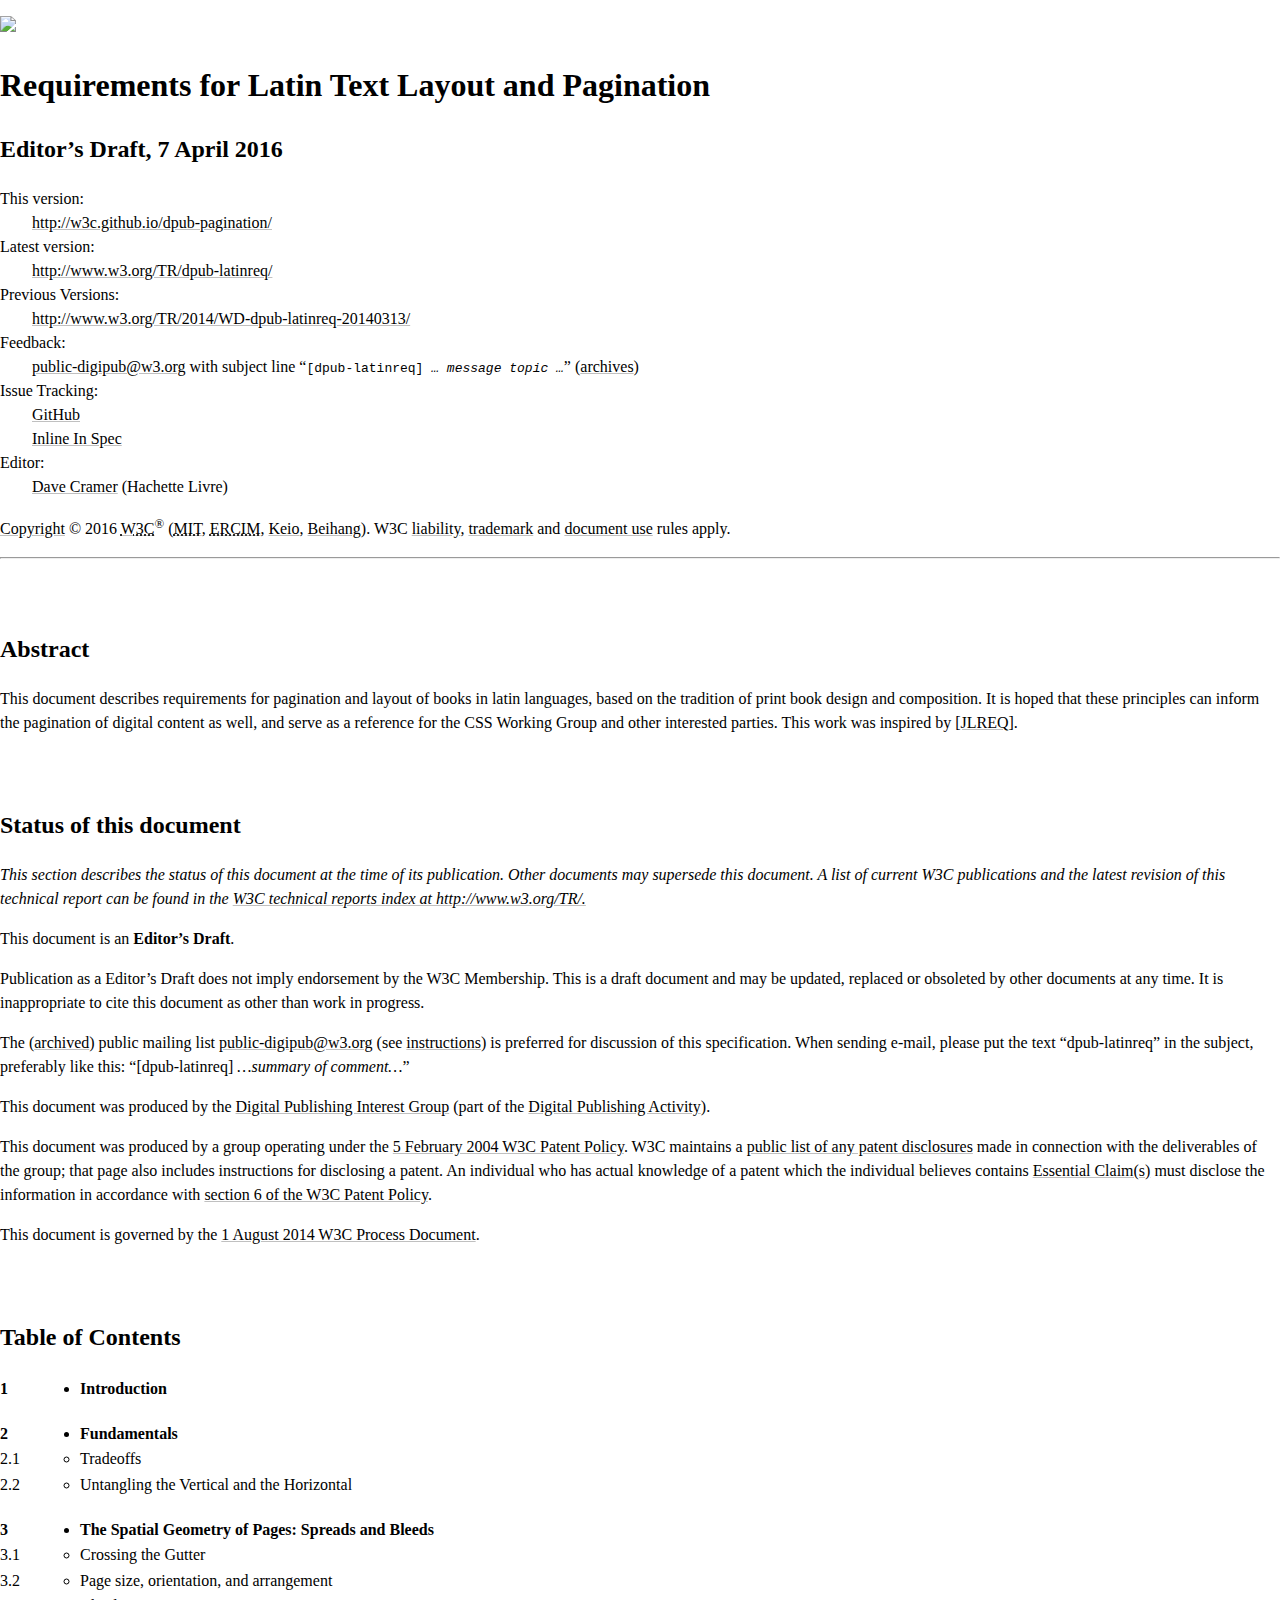
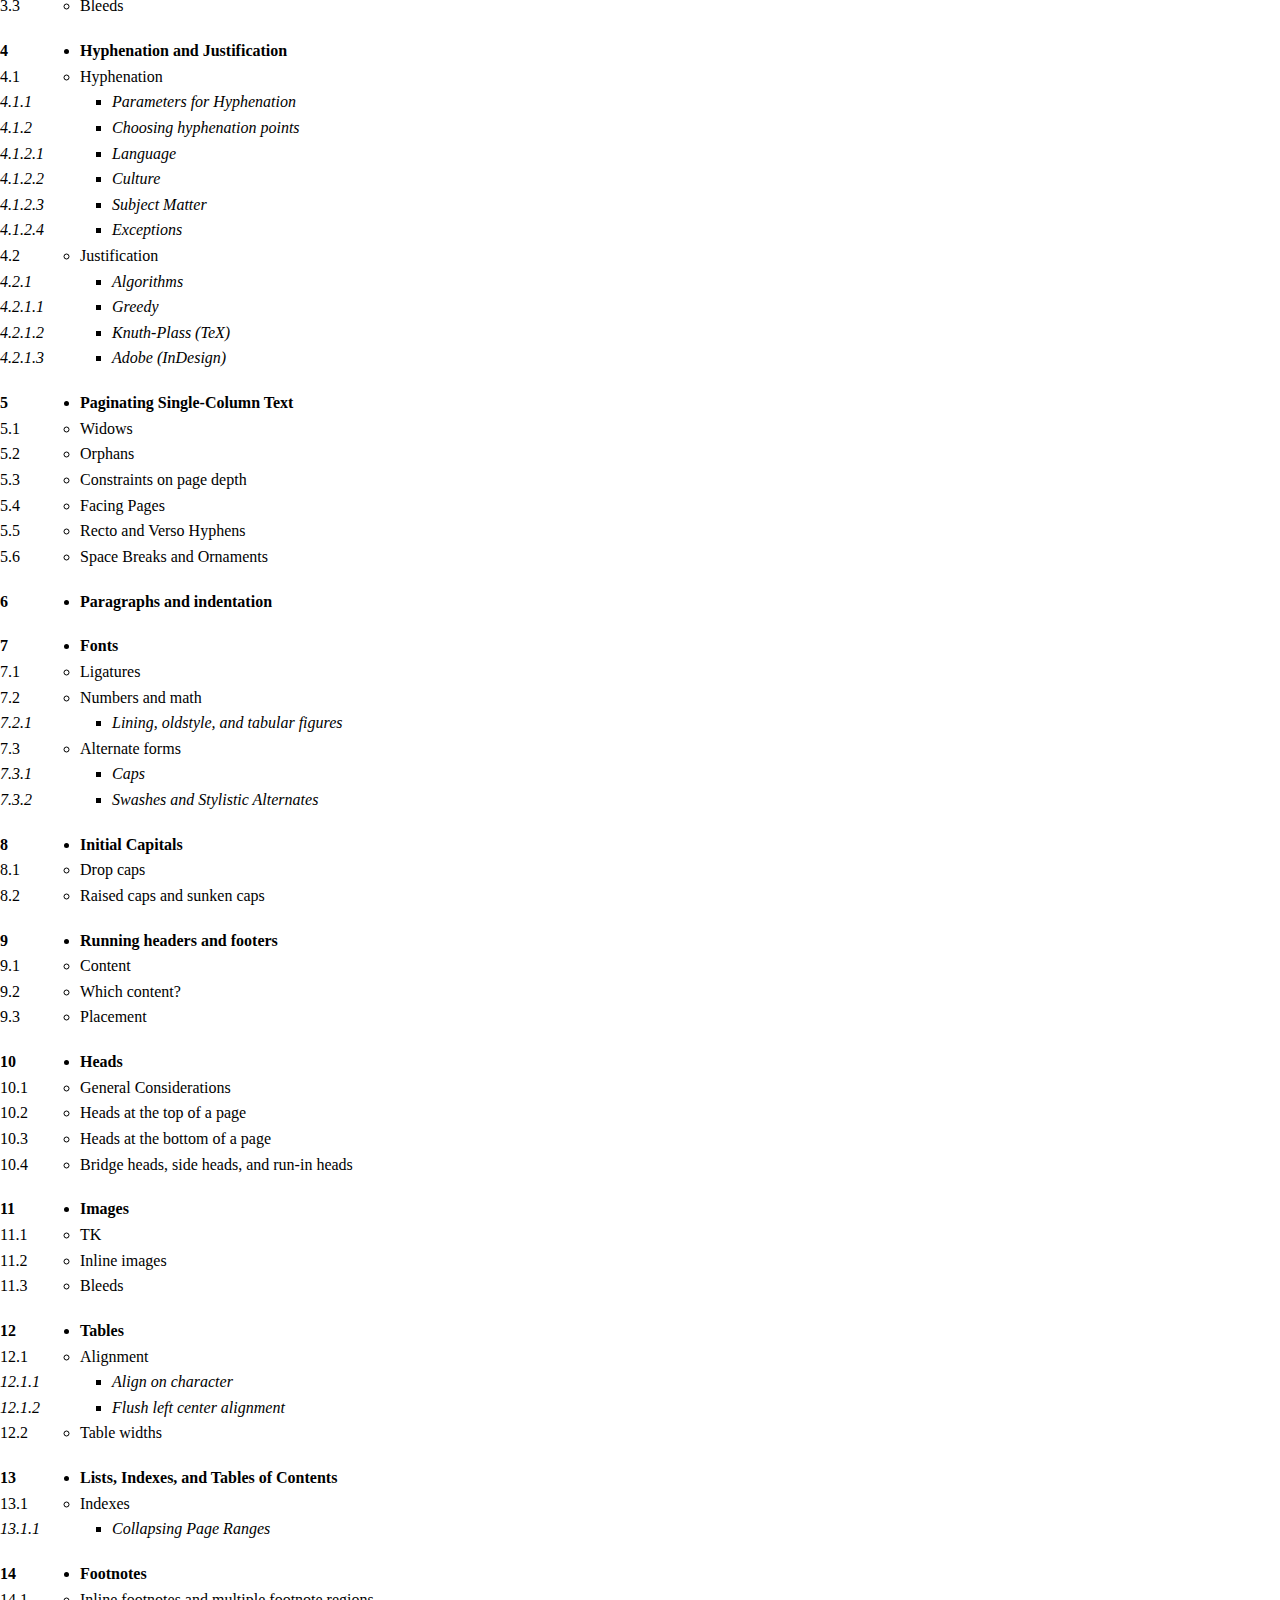
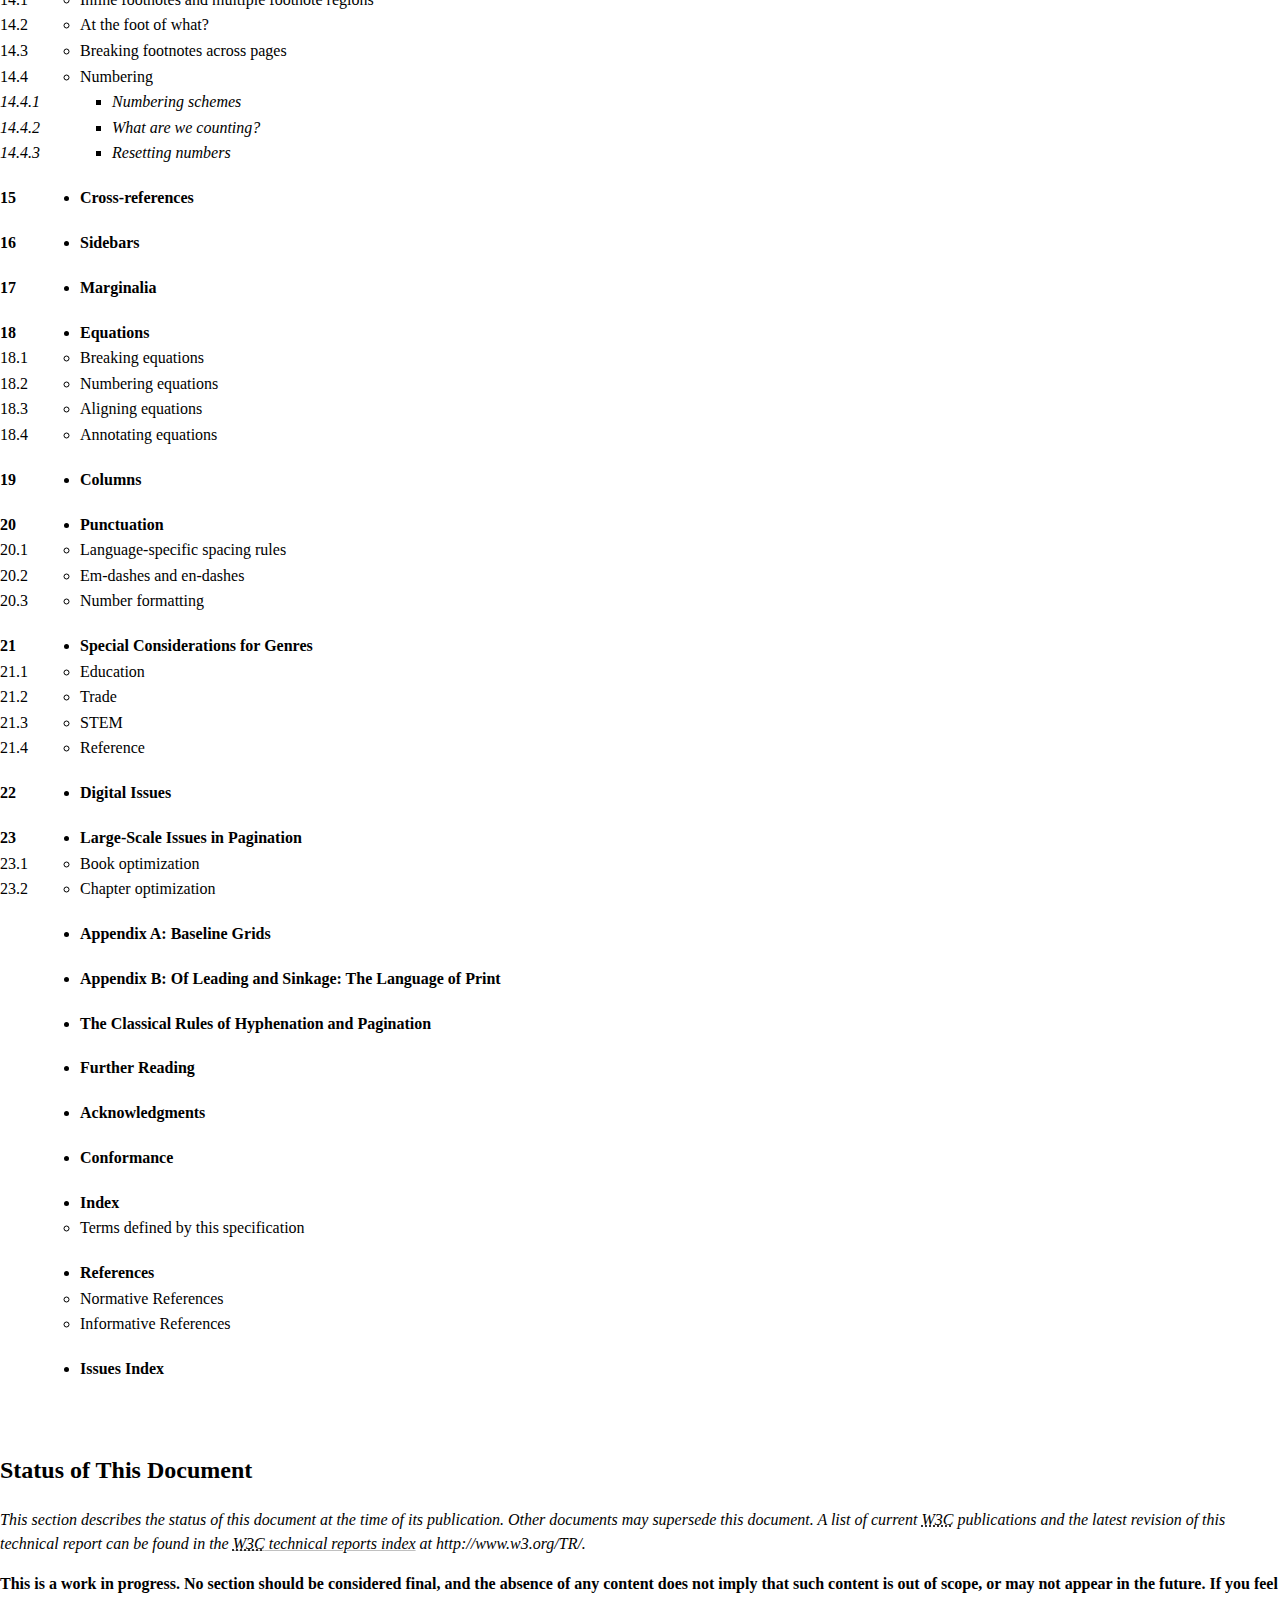
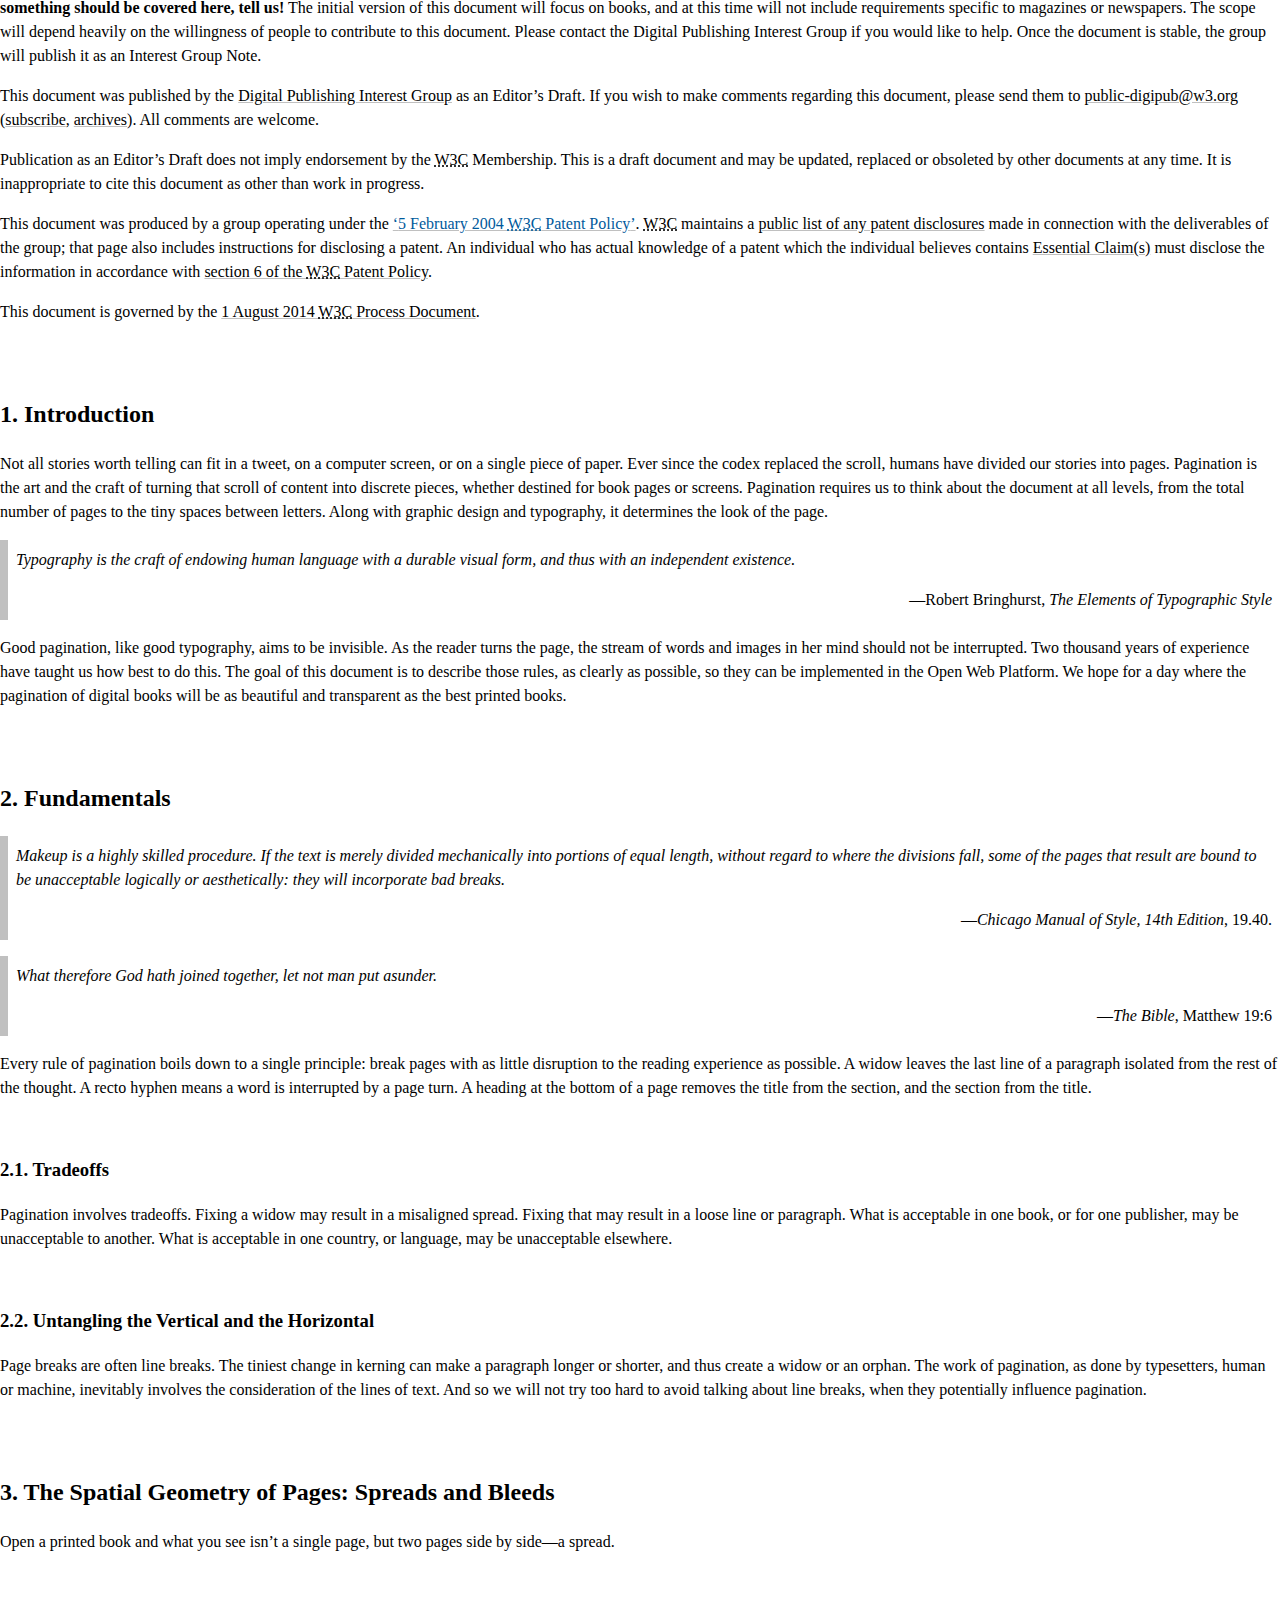
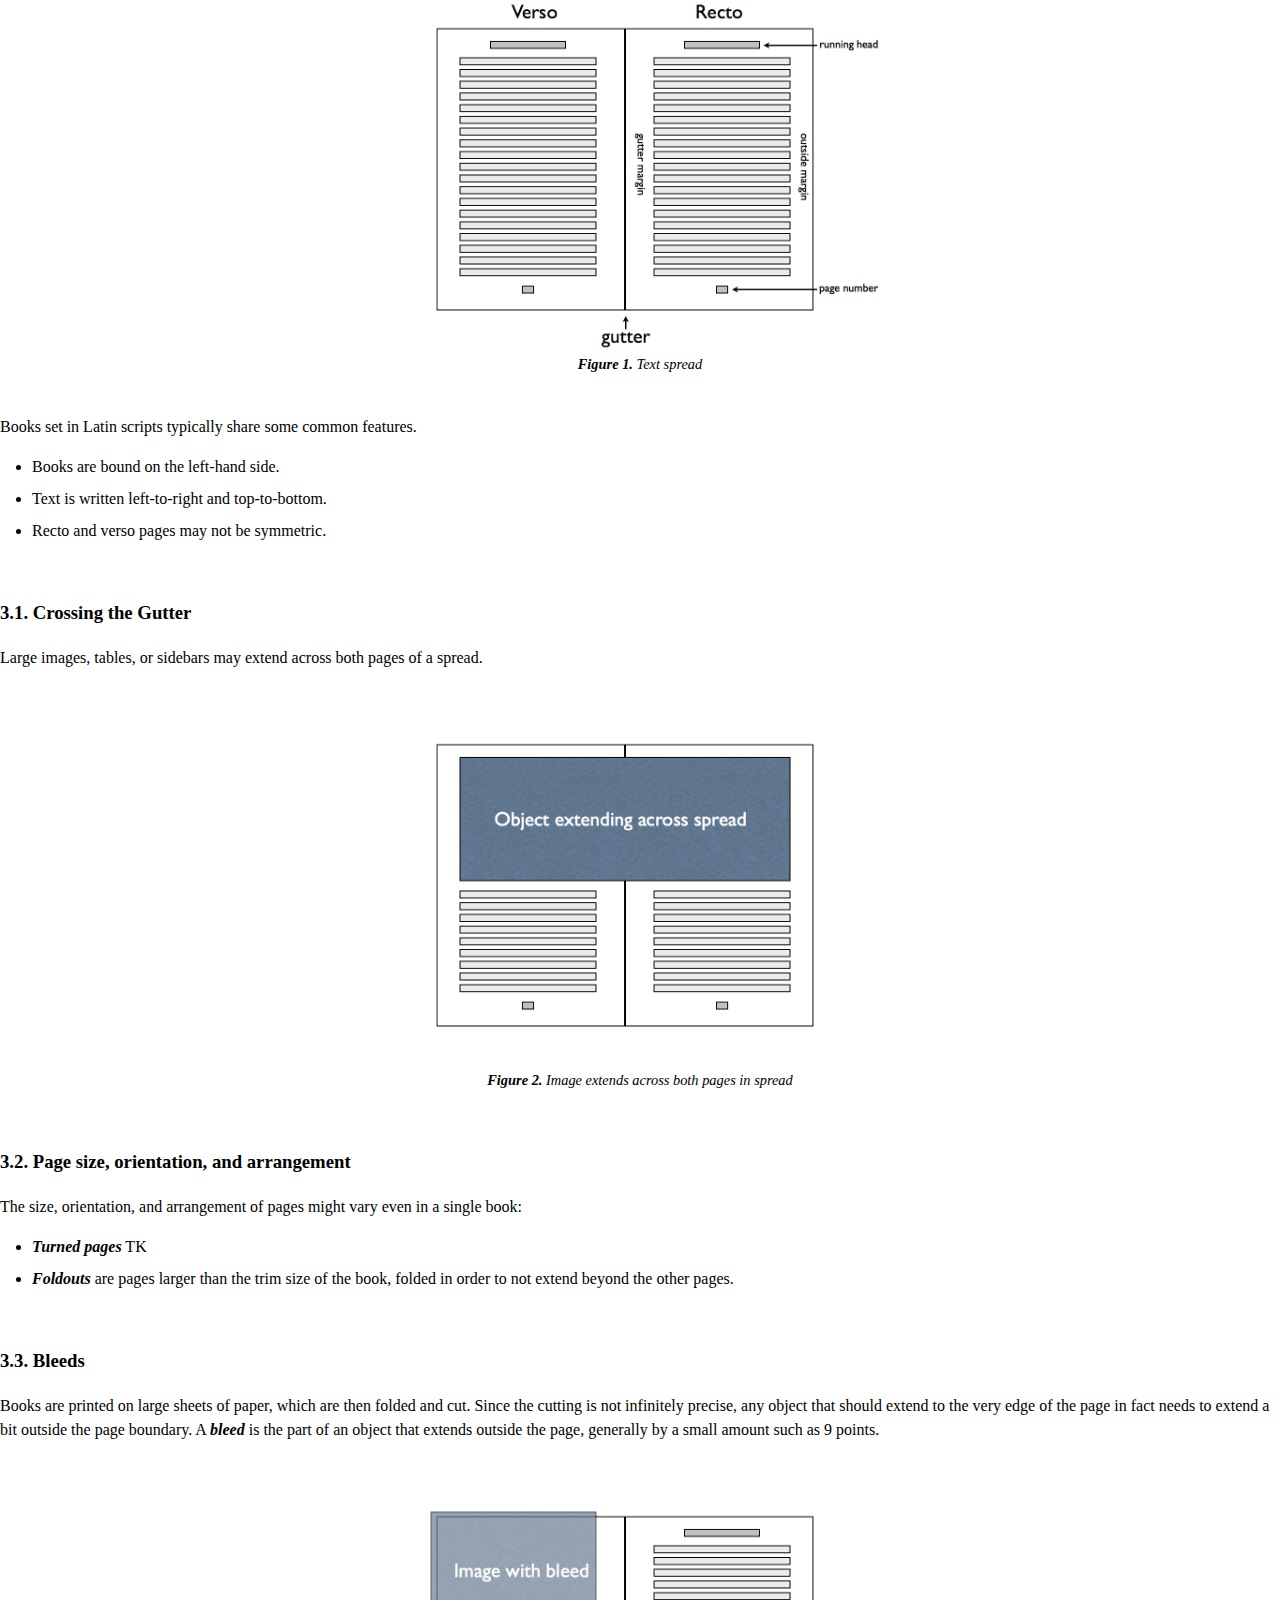
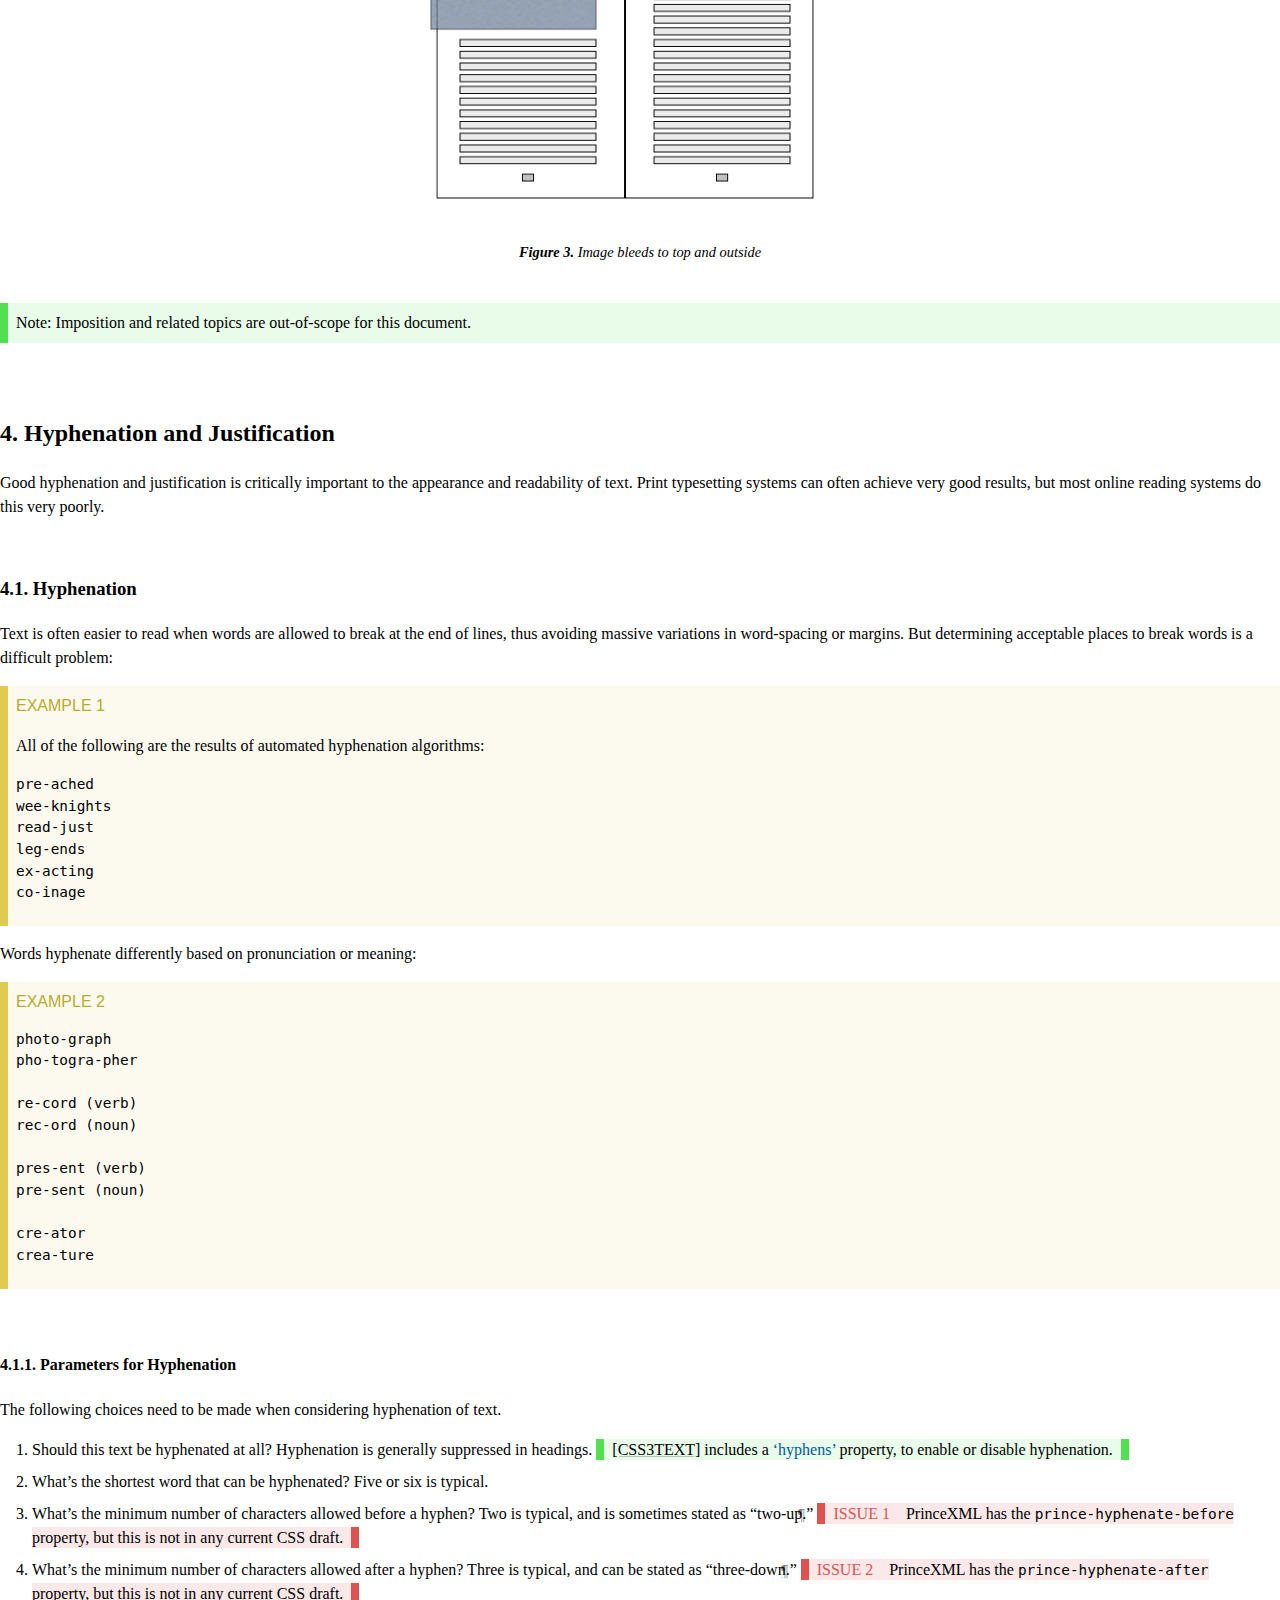
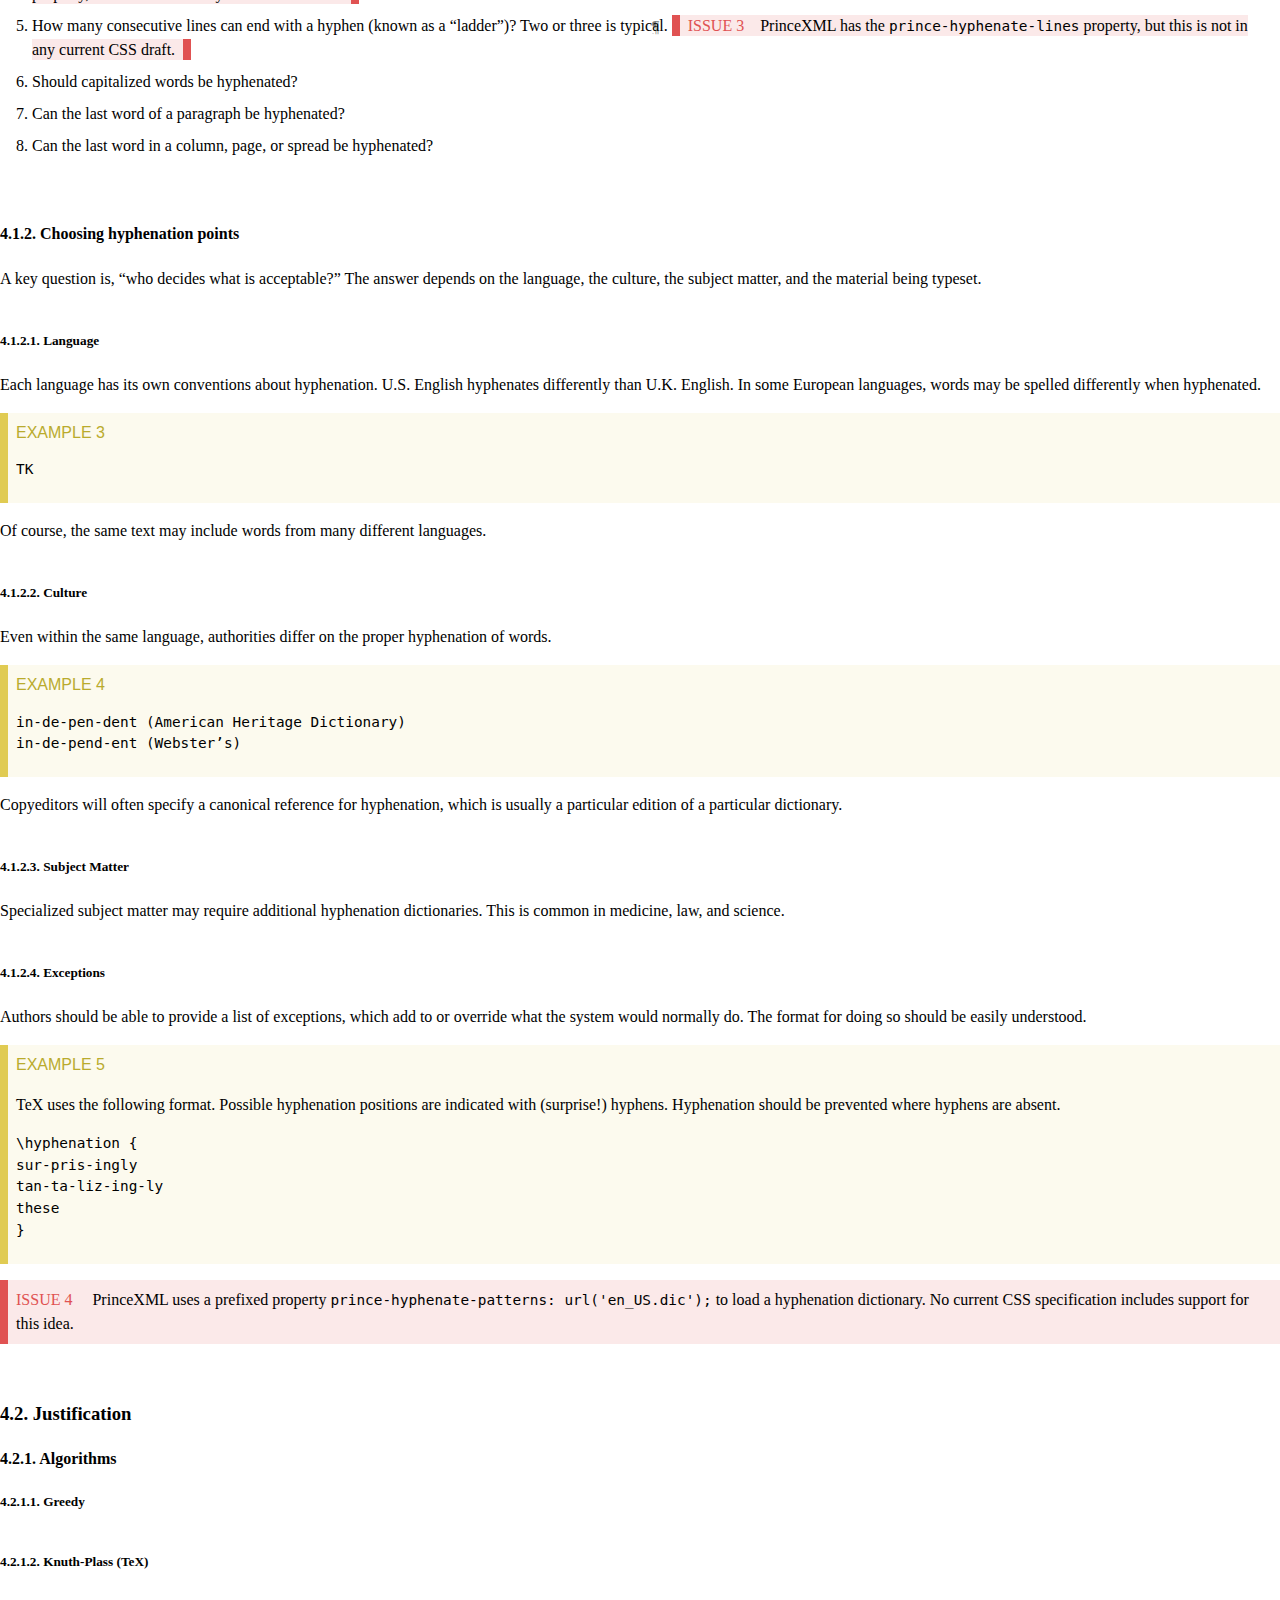
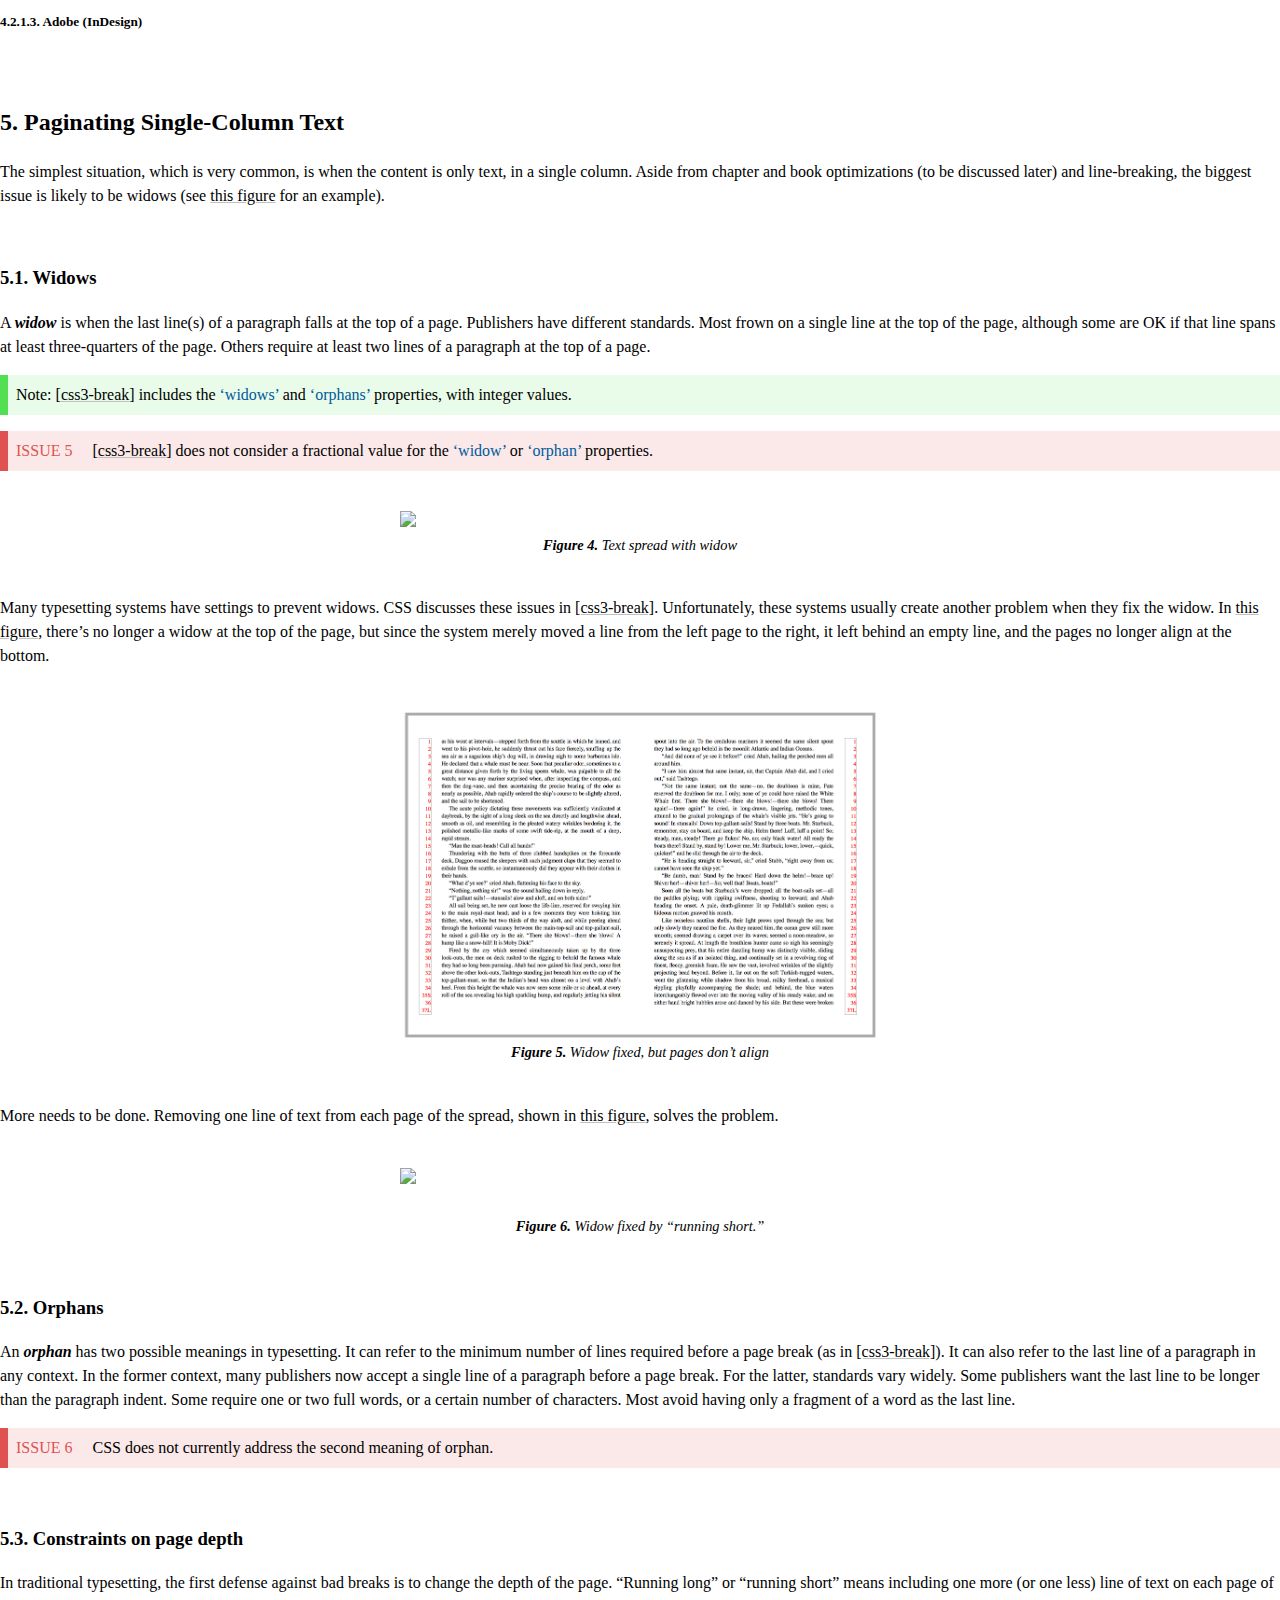
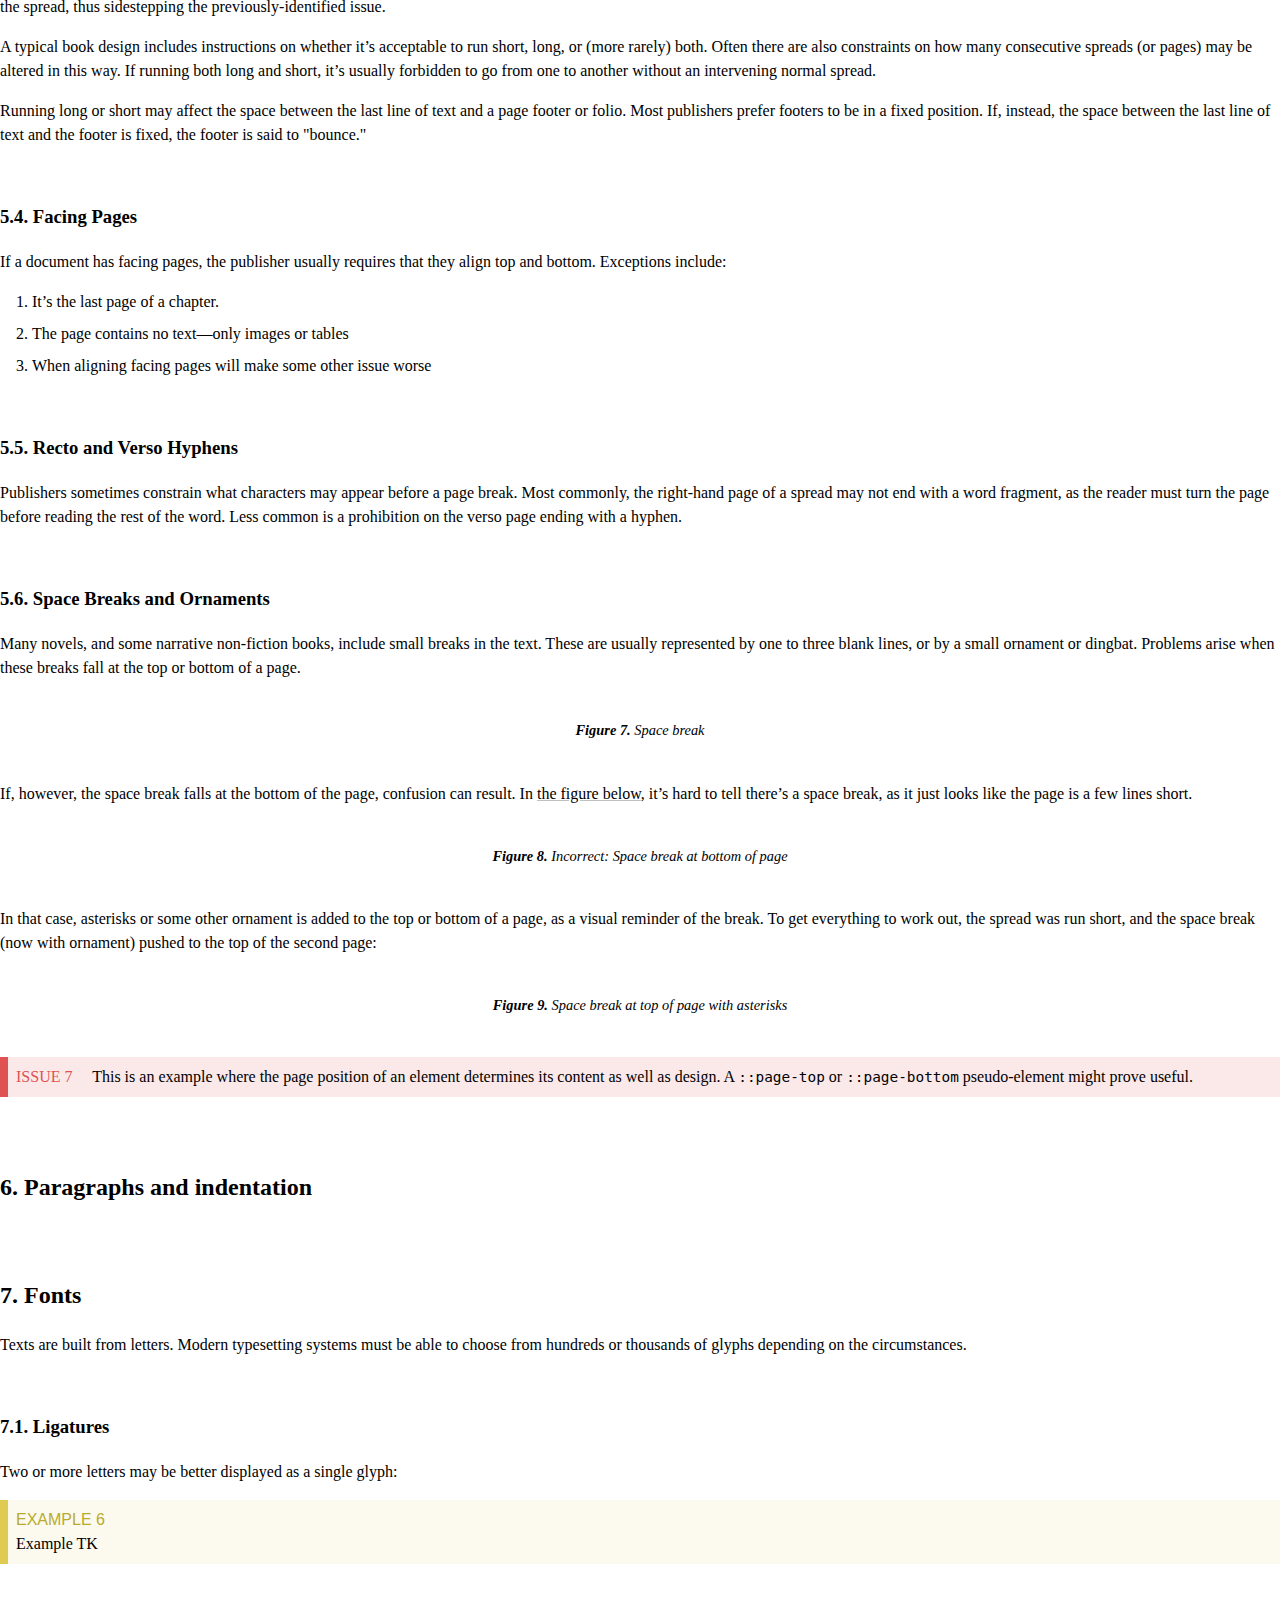
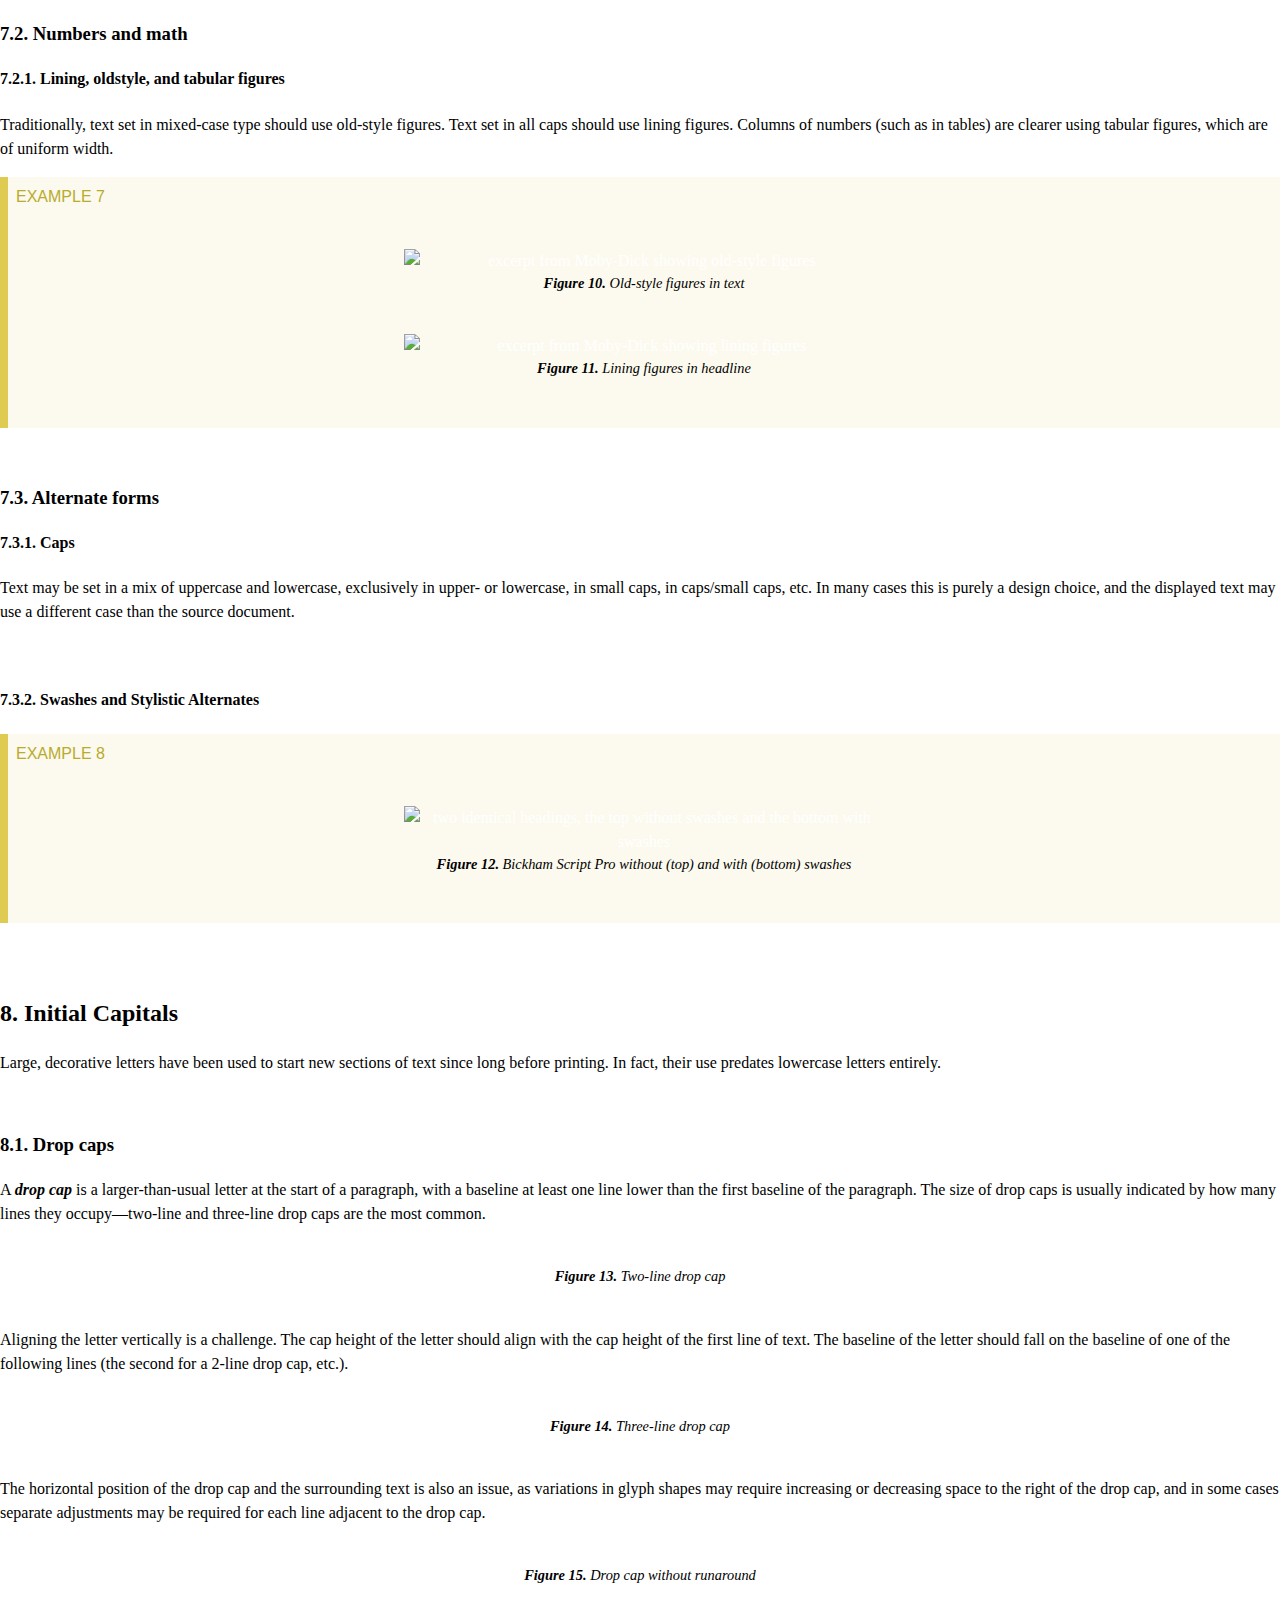
==== commit 29c2b92c: "[dpub-latinreq] add info on spanish punctuation spacing; add section on number formatting" ====
--- a/index.html
+++ b/index.html
@@ -1,1000 +1,24 @@
-<!doctype html>
-<html lang="en">
+<!doctype html><html lang="en">
  <head>
-  
   <meta content="text/html; charset=utf-8" http-equiv="Content-Type">
-  
-  
   <title>Requirements for Latin Text Layout and Pagination</title>
-  
-  
-  <style data-fill-with="stylesheet">  body {
-    color: black;
-    font-family: sans-serif;
-    margin: 0 auto;
-    max-width: 50em;
-    padding: 2em 1em 2em 70px;
-  }
-  :link { color: #00C; background: transparent }
-  :visited { color: #609; background: transparent }
-  a[href]:active { color: #C00; background: transparent }
-  a[href]:hover { background: #ffa }
-
-  a[href] img { border-style: none }
-
-  h1, h2, h3, h4, h5, h6 { text-align: left }
-  h1, h2, h3 { color: #005A9C; }
-  h1 { font: 170% sans-serif }
-  h2 { font: 140% sans-serif }
-  h3 { font: 120% sans-serif }
-  h4 { font: bold 100% sans-serif }
-  h5 { font: italic 100% sans-serif }
-  h6 { font: small-caps 100% sans-serif }
-
-  .hide { display: none }
-
-  div.head { margin-bottom: 1em }
-  div.head h1 { margin-top: 2em; clear: both }
-  div.head table { margin-left: 2em; margin-top: 2em }
-
-  p.copyright { font-size: small }
-  p.copyright small { font-size: small }
-
-  pre { margin-left: 2em }
-  dt { font-weight: bold }
-
-  ul.toc, ol.toc {
-    list-style: none;
-  }
-
-  body {
-    counter-reset: exampleno figure issue;
-    max-width: 50em;
-    margin: 0 auto !important;
-    line-height: 1.5;
-  }
-
-/******************************************************************************/
-/*                                Sectioning                                  */
-/******************************************************************************/
-
-/** Headings ******************************************************************/
-
-  h1, h2, h3, h4, h5, h6, dt {
-    page-break-after: avoid;
-  }
-
-  h2, h3, h5, h6 {
-    margin-top: 3em;
-  }
-  h4 {
-     margin-top: 4em;
-  }
-
-/** Subheadings ***************************************************************/
-
-  h1 + h2,
-  #subtitle + h2 {
-    /* #subtitle is a subtitle in an H2 under the H1 */
-    margin-top: 0;
-  }
-  h2 + h3,
-  h3 + h4,
-  h4 + h5,
-  h5 + h6 {
-    margin-top: 1.2em; /* = 1 x line-height */
-  }
-
-/** Section divider ***********************************************************/
-  /* <hr> used to separate TMI into the second half of a section              */
-  hr:not([title]) {
-    font-size: 1.5em;
-    text-align: center;
-    margin: 1em auto;
-    height: auto;
-    border: transparent solid 0;
-    background: transparent;
-  }
-  hr:not([title])::before {
-    content: "\1F411\2003\2003\1F411\2003\2003\1F411";
-  }
-  /* note: <hr> with title separates document header from contents */
-
-/******************************************************************************/
-/*                            Paragraphs and Lists                            */
-/******************************************************************************/
-
-  p {
-    margin: 1em 0;
-  }
-  dd     > p:first-child,
-  li     > p:first-child {
-    margin-top: 0;
-  }
-
-  ul, ol {
-    margin-left: 0;
-    padding-left: 2em;
-  }
-  li {
-    margin: 0.25em 2em 0.5em 0;
-    padding-left: 0;
-  }
-
-  dl dd {
-    margin: 0 0 1em 2em;
-  }
-  .head dd {
-    margin-bottom: 0;
-  }
-
-  /* Style for algorithms */
-  ol.algorithm ol {
-   border-left: 1px solid #90b8de;
-   margin-left: 1em;
-  }
-  ol.algorithm ol.algorithm {
-   border-left: none;
-   margin-left: 0;
-  }
-
-  /* Style for switch/case <dl>s */
-  dl.switch > dd > ol.only {
-   margin-left: 0;
-  }
-  dl.switch > dd > ol.algorithm {
-   margin-left: -2em;
-  }
-  dl.switch {
-   padding-left: 2em;
-  }
-  dl.switch > dt {
-   text-indent: -1.5em;
-   margin-top: 1em;
-  }
-  dl.switch > dt + dt {
-   margin-top: 0;
-  }
-  dl.switch > dt:before {
-   content: '\21AA';
-   padding: 0 0.5em 0 0;
-   display: inline-block;
-   width: 1em;
-   text-align: right;
-   line-height: 0.5em;
-  }
-
-  /* Style for paragraphs I know are in MD-genned lists */
-  [data-md] > :first-child {
-    margin-top: 0;
-  }
-  [data-md] > :last-child {
-    margin-bottom: 0;
-  }
-
-/** Inline Lists **************************************************************/
-  /* This is mostly to make the list inside the CR exit criteria more compact. */
-
-  ol.inline, ol.inline li {
-    display: inline;
-    padding: 0; margin: 0;
-  }
-  ol.inline {
-    counter-reset: list-item;
-  }
-  ol.inline li {
-    counter-increment: list-item;
-  }
-  ol.inline li:before {
-    content: "(" counter(list-item) ") ";
-    font-weight: bold;
-  }
-
-/** Terminology Markup ********************************************************/
-
-
-/******************************************************************************/
-/*                                 Inline Markup                              */
-/******************************************************************************/
-
-/** Terminology Markup ********************************************************/
-  dfn   { /* Defining instance */
-    font-weight: bolder;
-  }
-  a > i { /* Instance of term */
-    font-style: normal;
-  }
-  dt dfn code, code.idl {
-    font-size: inherit;
-  }
-  dfn var {
-    font-style: normal;
-  }
-
-/** Change Marking ************************************************************/
-
-  del { color: red;  text-decoration: line-through; }
-  ins { color: #080; text-decoration: underline;    }
-
-/** Miscellaneous improvements to inline formatting ***************************/
-
-  sup {
-    vertical-align: super;
-    font-size: 80%
-  }
-
-/******************************************************************************/
-/*                                    Code                                    */
-/******************************************************************************/
-
-/** General monospace/pre rules ***********************************************/
-
-  pre, code {
-    font-family: Menlo, Consolas, "DejaVu Sans Mono", monospace;
-    font-size: .9em;
-    page-break-inside: avoid;
-  }
-  pre {
-    margin-top: 1em;
-    margin-bottom: 1em;
-    overflow: auto;
-  }
-
-/** Syntax-Highlighted Code ***************************************************/
-
-  .example pre[class*="language-"],
-  .example [class*="language-"] pre,
-  .example pre[class*="lang-"],
-  .example [class*="lang-"] pre {
-    background: transparent; /* Prism applies a gray background that doesn't work well in the template. */
-  }
-
-/** Example Code **************************************************************/
-
-  div.html, div.xml,
-  pre.html, pre.xml {
-    padding: 0.5em;
-    margin: 1em 0;
-    position: relative;
-    clear: both;
-    color: #600;
-  }
-  pre.example,
-  pre.html,
-  pre.xml {
-    padding-top: 1.5em;
-  }
-
-  pre.illegal, .illegal pre
-  pre.deprecated, .deprecated pre {
-    color: red;
-  }
-
-/** IDL fragments *************************************************************/
-
-  pre.idl {
-    /* Match blue propdef boxes */
-    padding: .5em 1em;
-    background: #DEF;
-    margin: 1.2em 0;
-    border-left: 0.5em solid #8CCBF2;
-  }
-  pre.idl :link, pre.idl :visited {
-    color:inherit;
-    background:transparent;
-  }
-
-/** Inline CSS fragments ******************************************************/
-
-  .css.css, .property.property, .descriptor.descriptor {
-    color: #005a9c;
-    font-size: inherit;
-    font-family: inherit;
-  }
-  .css::before, .property::before, .descriptor::before {
-    content: "‘";
-  }
-  .css::after, .property::after, .descriptor::after {
-    content: "’";
-  }
-  .property, .descriptor {
-    /* Don't wrap property and descriptor names */
-    white-space: nowrap;
-  }
-  .type { /* CSS value <type> */
-  font-style: italic;
-  }
-  pre .property::before, pre .property::after {
-    content: "";
-  }
-
-/** Inline markup fragments ***************************************************/
-
-  code.html, code.xml {
-    color: #660000;
-  }
-
-/** Autolinks produced using Bikeshed *****************************************/
-
-  [data-link-type="property"]::before,
-  [data-link-type="propdesc"]::before,
-  [data-link-type="descriptor"]::before,
-  [data-link-type="value"]::before,
-  [data-link-type="function"]::before,
-  [data-link-type="at-rule"]::before,
-  [data-link-type="selector"]::before,
-  [data-link-type="maybe"]::before {
-    content: "‘";
-  }
-  [data-link-type="property"]::after,
-  [data-link-type="propdesc"]::after,
-  [data-link-type="descriptor"]::after,
-  [data-link-type="value"]::after,
-  [data-link-type="function"]::after,
-  [data-link-type="at-rule"]::after,
-  [data-link-type="selector"]::after,
-  [data-link-type="maybe"]::after {
-    content: "’";
-  }
-
-  [data-link-type].production::before,
-  [data-link-type].production::after,
-  .prod [data-link-type]::before,
-  .prod [data-link-type]::after {
-    content: "";
-  }
-
-  [data-link-type=element]         { font-family: monospace; }
-  [data-link-type=element]::before { content: "<" }
-  [data-link-type=element]::after  { content: ">" }
-
-  [data-link-type=biblio] {
-    white-space: pre;
-  }
-
-
-/******************************************************************************/
-/*                                    Links                                   */
-/******************************************************************************/
-
-/** General Hyperlinks ********************************************************/
-
-  /* We hyperlink a lot, so make it less intrusive */
-  a:link, a:visited {
-    color: inherit;
-    text-decoration: none;
-    border-bottom: 1px solid silver;
-  }
-  @supports (text-decoration-color: silver) {
-    a:link, a:visited {
-      border-bottom: none;
-      text-decoration: underline;
-      text-decoration-color: silver;
-    }
-    a:visited {
-      text-decoration-style: dotted;
-    }
-  }
-
-  a.logo:link, a.logo:visited { /* backout above styling for W3C logo */
-    padding: 0;
-    border: none;
-    text-decoration: none;
-  }
-
-/** Self-Links ****************************************************************/
-  /* Auto-generated links from an element to its own anchor, for usability */
-
-  .heading, .issue, .note, .example, li, dt {
-    position: relative;
-  }
-  a.self-link {
-    position: absolute;
-    top: 0;
-    left: -2.5em;
-    width: 2em;
-    height: 2em;
-    text-align: center;
-    border: none;
-    transition: opacity .2s;
-    opacity: .5;
-  }
-  a.self-link:hover {
-    opacity: 1;
-  }
-  .heading > a.self-link {
-    font-size: 83%;
-  }
-  li > a.self-link {
-    left: -3.5em;
-  }
-  dfn > a.self-link {
-    top: auto;
-    left: auto;
-    opacity: 0;
-    width: 1.5em;
-    height: 1.5em;
-    background: gray;
-    color: white;
-    font-style: normal;
-    transition: opacity .2s, background-color .2s, color .2s;
-  }
-  dfn:hover > a.self-link {
-    opacity: 1;
-  }
-  dfn > a.self-link:hover {
-    color: black;
-  }
-
-  a.self-link::before            { content: "¶"; }
-  .heading > a.self-link::before { content: "§"; }
-  dfn > a.self-link::before      { content: "#"; }
-
-/******************************************************************************/
-/*                                    Images                                  */
-/******************************************************************************/
-
-  img {
-    border-style: none;
-    color: white;
-  }
-
-  figure, div.figure, div.sidefigure {
-    page-break-inside: avoid;
-  }
-
-  div.figure, p.figure, div.sidefigure, figure {
-    text-align: center;
-    margin: 2.5em 0;
-  }
-  div.figure pre, div.sidefigure pre, figure pre {
-    text-align: left;
-    display: table;
-    margin: 1em auto;
-  }
-  .figure table, figure table {
-    margin: auto;
-  }
-  div.sidefigure, figure.sidefigure {
-    float: right;
-    width: 50%;
-    margin: 0 0 0.5em 0.5em
-  }
-  div.figure img, div.sidefigure img, figure img,
-  div.figure object, div.sidefigure object, figure object {
-    display: block;
-    margin: auto;
-    max-width: 100%
-  }
-  p.caption, figcaption, caption {
-    text-align: center;
-    font-style: italic;
-    font-size: 90%;
-  }
-  p.caption:before, figcaption:before {
-    content: "Figure " counter(figure) ". ";
-    font-weight: bold;
-  }
-  p.caption, figcaption {
-    counter-increment: figure;
-  }
-
-  /* DL list is indented 2em, but figure inside it is not */
-  dd > div.figure, dd > figure { margin-left: -2em }
-
-  pre.ascii-art {
-    display: table; /* shrinkwrap */
-    margin: 1em auto;
-  }
-
-  /* Displaying the output of text layout, particularly when
-     line-breaking is being invoked, and thus having a
-     visible width is good. */
-  pre.output {
-    margin: 1em;
-    border: solid thin silver;
-    padding: 0.25em;
-    display: table;
-  }
-
-/******************************************************************************/
-/*                             Colored Boxes                                  */
-/******************************************************************************/
-
-  .issue, .note, .example, .why, .advisement, blockquote {
-    padding: .5em;
-    border: .5em;
-    border-left-style: solid;
-    page-break-inside: avoid;
-  }
-  span.issue, span.note {
-    padding: .1em .5em .15em;
-    border-right-style: solid;
-  }
-
-  div.issue,
-  div.note,
-  div.example,
-  details.why,
-  blockquote {
-    margin: 1em auto;
-  }
-  .note  > p:first-child,
-  .issue > p:first-child,
-  blockquote > :first-child {
-    margin-top: 0;
-  }
-  blockquote > :last-child {
-    margin-bottom: 0;
-  }
-
-/** Blockquotes ***************************************************************/
-
-  blockquote {
-    border-color: silver;
-  }
-
-/** Open issue ****************************************************************/
-  /* not intended for CR+ publication */
-
-  .issue {
-    border-color: #E05252;
-    background: #FBE9E9;
-    counter-increment: issue;
-    overflow: auto;
-  }
-  .issue:before {
-    content: "Issue " counter(issue);
-    padding-right: 1em;
-    text-transform: uppercase;
-    color: #E05252;
-  }
-
-/** Example *******************************************************************/
-
-  .example {
-    border-color: #E0CB52;
-    background: #FCFAEE;
-    counter-increment: exampleno;
-    overflow: auto;
-    clear: both;
-  }
-  .example:before {
-    color: #B9AB2D;
-    font-family: sans-serif;
-  }
-  .example:before {
-    content: "Example";
-    content: "Example " counter(exampleno);
-    min-width: 7.5em;
-    text-transform: uppercase;
-    display: block;
-  }
-  .illegal.example:before,
-  .illegal.example:before {
-    content: "Invalid Example";
-    content: "Invalid Example" counter(exampleno);
-    color: red;
-  }
-
-/** Non-normative Note ********************************************************/
-
-  .note, .why {
-    border-color: #52E052;
-    background: #E9FBE9;
-    overflow: auto;
-  }
-
-/** Advisement Box ************************************************************/
-  /*  for attention-grabbing normative statements */
-
-  .advisement {
-    border-color: orange;
-    border-style: none solid;
-    background: #FFEECC;
-    text-align: center;
-  }
-  strong.advisement {
-    display: block;
-  }
-  /*.advisement:before { color: #FF8800; } */
-
-/** ??? ***********************************************************************/
-
-  details.why {
-    border-color: #52E052;
-    background: #E9FBE9;
-    display: block;
-  }
-
-  details.why > summary {
-    font-style: italic;
-    display: block;
-  }
-
-  details.why[open] > summary {
-    border-bottom: 1px silver solid;
-  }
-
-/** Spec Obsoletion Notice ****************************************************/
-  /* obnoxious obsoletion notice for older/abandoned specs. */
-
-  details.annoying-warning {
-    display: block;
-  }
-
-  details.annoying-warning[open] {
-    background: #fdd;
-    color: red;
-    font-weight: bold;
-    text-align: center;
-    padding: .5em;
-    border: thick solid red;
-    border-radius: 1em;
-  }
-@media not print {
-  details.annoying-warning[open] {
-    position: fixed;
-    left: 1em;
-    right: 1em;
-    bottom: 1em;
-    z-index: 1000;
-  }
-}
-
-  details.annoying-warning:not([open]) > summary {
-    background: #fdd;
-    color: red;
-    font-weight: bold;
-    text-align: center;
-    padding: .5em;
-  }
-
-/******************************************************************************/
-/*                                    Tables                                  */
-/******************************************************************************/
-
-/** Property/Descriptor Definition Tables *************************************/
-
-  table.propdef, table.propdef-extra,
-  table.descdef, table.definition-table {
-    page-break-inside: avoid;
-    width: 100%;
-    margin: 1.2em 0;
-    border-left: 0.5em solid #8CCBF2;
-    padding: 0.5em 1em;
-    background: #DEF;
-    border-spacing: 0;
-  }
-
-  table.propdef td, table.propdef-extra td,
-  table.descdef td, table.definition-table td,
-  table.propdef th, table.propdef-extra th,
-  table.descdef th, table.definition-table th {
-    padding: 0.5em;
-    vertical-align: baseline;
-    border-bottom: 1px solid #bbd7e9;
-  }
-  table.propdef > tbody > tr:last-child th,
-  table.propdef-extra > tbody > tr:last-child th,
-  table.descdef > tbody > tr:last-child th,
-  table.definition-table > tbody > tr:last-child th,
-  table.propdef > tbody > tr:last-child td,
-  table.propdef-extra > tbody > tr:last-child td,
-  table.descdef > tbody > tr:last-child td,
-  table.definition-table > tbody > tr:last-child td {
-    border-bottom: 0;
-  }
-
-  table.propdef th,
-  table.propdef-extra th,
-  table.descdef th,
-  table.definition-table th {
-    font-style: italic;
-    font-weight: normal;
-    width: 8.3em;
-    padding-left: 1em;
-  }
-
-  /* For when values are extra-complex and need formatting for readability */
-  table td.pre {
-    white-space: pre-wrap;
-  }
-
-  /* A footnote at the bottom of a propdef */
-  table.propdef td.footnote,
-  table.propdef-extra td.footnote,
-  table.descdef td.footnote,
-  table.definition-table td.footnote {
-    padding-top: 0.6em;
-  }
-  table.propdef td.footnote:before,
-  table.propdef-extra td.footnote:before,
-  table.descdef td.footnote:before,
-  table.definition-table td.footnote:before {
-    content: " ";
-    display: block;
-    height: 0.6em;
-    width: 4em;
-    border-top: thin solid;
-  }
-
-/** Profile Tables ************************************************************/
-  /* table of required features in a CSS profile */
-
-  table.features th {
-    background: #00589f;
-    color: #fff;
-    text-align: left;
-    padding: 0.2em 0.2em 0.2em 0.5em;
-  }
-  table.features td {
-    vertical-align: top;
-    border-bottom: 1px solid #ccc;
-    padding: 0.3em 0.3em 0.3em 0.7em;
-  }
-
-/** Data tables (and properly marked-up proptables) ***************************/
-  /*
-     <table class="data"> highlights structural relationships in a table
-     when correct markup is used (e.g. thead/tbody, th vs. td, scope attribute)
-
-     Use class="complex data" for particularly complicated tables --
-     (This will draw more lines: busier, but clearer.)
-
-     Use class="long" on table cells with paragraph-like contents
-     (This will adjust text alignment accordingly.)
-  */
-
-  .data, .proptable {
-    margin: 1em auto;
-    border-collapse: collapse;
-    width: 100%;
-    border: hidden;
-  }
-  .data {
-    text-align: center;
-    width: auto;
-  }
-  .data caption {
-    width: 100%;
-  }
-
-  .data td, .data th,
-  .proptable td, .proptable th {
-    padding: 0.5em;
-    border-width: 1px;
-    border-color: silver;
-    border-top-style: solid;
-  }
-
-  .data thead td:empty {
-    padding: 0;
-    border: 0;
-  }
-
-  .data thead th[scope="row"],
-  .proptable thead th[scope="row"] {
-    text-align: right;
-    color: inherit;
-  }
-
-  .data thead,
-  .proptable thead,
-  .data tbody,
-  .proptable tbody {
-    color: inherit;
-    border-bottom: 2px solid;
-  }
-
-  .data colgroup {
-    border-left: 2px solid;
-  }
-
-  .data tbody th:first-child,
-  .proptable tbody th:first-child ,
-  .data tbody td[scope="row"]:first-child,
-  .proptable tbody td[scope="row"]:first-child {
-    text-align: right;
-    color: inherit;
-    border-right: 2px solid;
-    border-top: 1px solid silver;
-    padding-right: 1em;
-  }
-  .data.define td:last-child {
-    text-align: left;
-  }
-
-  .data tbody th[rowspan],
-  .proptable tbody th[rowspan],
-  .data tbody td[rowspan],
-  .proptable tbody td[rowspan]{
-    border-left:  1px solid silver;
-    border-right: 1px solid silver;
-  }
-
-  .complex.data th,
-  .complex.data td {
-    border: 1px solid silver;
-  }
-
-  .data td.long {
-   vertical-align: baseline;
-   text-align: left;
-  }
-
-  .data img {
-    vertical-align: middle;
-  }
-
-
-/******************************************************************************/
-/*                                  Indices                                   */
-/******************************************************************************/
-
-
-/** Table of Contents *********************************************************/
-
-  /* ToC not indented, but font style shows hierarchy */
-  ul.toc           { margin: 1em 0;     font-weight: bold; /*text-transform: uppercase;*/ }
-  ul.toc ul        { margin: 0;        font-weight: normal; text-transform: none; }
-  ul.toc ul ul     { margin: 0 0 0 2em; font-style: italic; }
-  ul.toc ul ul ul  { margin: 0; }
-  ul.toc > li      { margin: 1.5em 0; }
-  ul.toc ul.toc li { margin: 0.3em 0 0 0; }
-
-  ul.toc, ul.toc ul, ul.toc li { padding: 0; line-height: 1.3; }
-  ul.toc a { text-decoration: none; border-bottom-style: none; }
-  ul.toc a:hover, ul.toc a:focus  { border-bottom-style: solid; }
-  @supports (text-decoration-style: solid) {
-    ul.toc a:hover, ul.toc a:focus  {
-      border-bottom-style: none;
-      text-decoration-style: solid;
-    }
-  }
-  /*
-  ul.toc li li li, ul.toc li li li ul {margin-left: 0; display: inline}
-  ul.toc li li li ul, ul.toc li li li ul li {margin-left: 0; display: inline}
-  */
-
-  /* Section numbers in a column of their own */
-  ul.toc {
-    margin-left: 5em
-  }
-  ul.toc span.secno {
-    float: left;
-    width: 4em;
-    margin-left: -5em;
-  }
-  ul.toc ul ul span.secno {
-    margin-left: -7em;
-  }
-  /*ul.toc span.secno {text-align: right}*/
-  ul.toc li {
-    clear: both;
-  }
-  /* If we had 'tab', floats would not be needed here:
-     ul.toc span.secno {tab: 5em right; margin-right: 1em}
-     ul.toc li {text-indent: 5em hanging}
-   The second line in case items wrap
-  */
-
-/** At-risk List **************************************************************/
-  /* Style for At Risk features (intended as editorial aid, not intended for publishing) */
-
-  .atrisk::before {
-   float: right;
-   margin-top: -0.25em;
-   padding: 0.5em 1em 0.5em 0;
-   text-indent: -0.9em;
-   border: 1px solid;
-   content: '\25C0    Not yet widely implemented';
-   white-space: pre;
-   font-size: small;
-   background-color: white;
-   color: gray;
-   text-align: center;
-  }
-
-  .toc .atrisk::before { content:none }
-
-/** Index *********************************************************************/
-
-  /* Index Lists: Layout */
-  ul.indexlist       { margin-left: 0; columns: 13em; }
-  ul.indexlist li    { margin-left: 0; list-style: none }
-  ul.indexlist li li { margin-left: 1em }
-  ul.indexlist dl    { margin-top: 0; }
-  ul.indexlist dt    { margin: .2em 0 .2em 20px;}
-  ul.indexlist dd    { margin: .2em 0 .2em 40px;}
-  /* Index Lists: Typography */
-  ul.indexlist ul,
-  ul.indexlist dl { font-size: smaller; }
-  ul.indexlist a  { font-weight: bold; }
-
-/** Property Index Tables *****************************************************/
-  /* See also the data table styling section, which this effectively subclasses */
-
-  table.proptable {
-    font-size: small;
-    border-collapse: collapse;
-    border-spacing: 0;
-    text-align: left;
-    margin: 1em 0;
-  }
-
-  table.proptable td,
-  table.proptable th {
-    padding: 0.4em;
-    text-align: center;
-  }
-
-  table.proptable tr:hover td {
-    background: #DEF;
-  }
-  .propdef th {
-    font-style: italic;
-    font-weight: normal;
-    text-align: left;
-    width: 3em;
-  }
-  /* The link in the first column in the property table (formerly a TD) */
-  table.proptable td .property,
-  table.proptable th .property {
-    display: block;
-    text-align: left;
-    font-weight: bold;
-  }
-
-/******************************************************************************/
-/*                                    Print                                   */
-/******************************************************************************/
-
-  @media print {
-    html {
-      margin: 0 !important; }
-    body {
-      font-family: serif; }
-    th, td {
-      font-family: inherit; }
-    a {
-      color: inherit !important; }
-
-    a:link, a:visited {
-      text-decoration: none !important }
-    a:link:after, a:visited:after { /* create a cross-ref "see..." */ }
-    .example:before {
-      font-family: serif !important; }
-  }
-  @page {
-    margin: 1.5cm 1.1cm;
-  }
-
-</style>
-  
-
+  <meta content="[WORKSTATUS]" name="csswg-work-status">
+  <meta content="ED" name="w3c-status">
+  <link href="../default.css" rel="stylesheet" type="text/css">
+  <link href="../csslogo.ico" rel="shortcut icon" type="image/x-icon">
+  <link href="https://www.w3.org/StyleSheets/TR/W3C-ED" rel="stylesheet" type="text/css">
   <meta content="Bikeshed 1.0.0" name="generator">
-  <style type="text/css">
+<style type="text/css">
 
 blockquote p { font-style: italic; }
 p.source { text-align: right; font-style: normal }
 </style>
-  
-
  </head>
- 
-
  <body class="h-entry">
-
   <div class="head">
-  
-   <p data-fill-with="logo"></p>
-  
+   <p data-fill-with="logo"><a class="logo" href="http://www.w3.org/"> <img alt="W3C" height="48" src="https://www.w3.org/Icons/w3c_home" width="72"> </a> </p>
    <h1 class="p-name no-ref" id="title">Requirements for Latin Text Layout and Pagination</h1>
-  
-   <h2 class="no-num no-toc no-ref heading settled" id="subtitle"><span class="content">Editor’s Draft,
-    <time class="dt-updated" datetime="2015-08-11">11 August 2015</time></span></h2>
-  
+   <h2 class="no-num no-toc no-ref heading settled" id="subtitle"><span class="content">Editor’s Draft, <time class="dt-updated" datetime="2016-04-07">7 April 2016</time></span></h2>
    <div data-fill-with="spec-metadata">
     <dl>
      <dt>This version:
@@ -1003,6 +27,8 @@
      <dd><a href="http://www.w3.org/TR/dpub-latinreq/">http://www.w3.org/TR/dpub-latinreq/</a>
      <dt>Previous Versions:
      <dd><a href="http://www.w3.org/TR/2014/WD-dpub-latinreq-20140313/" rel="previous">http://www.w3.org/TR/2014/WD-dpub-latinreq-20140313/</a>
+     <dt>Feedback:
+     <dd><span><a href="mailto:public-digipub@w3.org?subject=%5Bdpub-latinreq%5D%20YOUR%20TOPIC%20HERE">public-digipub@w3.org</a> with subject line “<kbd>[dpub-latinreq] <i>… message topic …</i></kbd>” (<a href="https://lists.w3.org/Archives/Public/public-digipub/" rel="discussion">archives</a>)</span>
      <dt>Issue Tracking:
      <dd><a href="https://github.com/w3c/dpub-pagination/issues/">GitHub</a>
      <dd><a href="#issues-index">Inline In Spec</a>
@@ -1010,587 +36,312 @@
      <dd class="editor p-author h-card vcard"><a class="p-name fn u-email email" href="mailto:dave.cramer@hbgusa.com">Dave Cramer</a> (<span class="p-org org">Hachette Livre</span>)
     </dl>
    </div>
-  
    <div data-fill-with="warning"></div>
-  
-   <p class="copyright" data-fill-with="copyright"><a href="http://creativecommons.org/publicdomain/zero/1.0/" rel="license"><img alt="CC0" src="https://licensebuttons.net/p/zero/1.0/80x15.png"></a>
-To the extent possible under law, the editors have waived all copyright
-and related or neighboring rights to this work.
-In addition, as of 11 August 2015,
-the editors have made this specification available under the
-<a href="http://www.openwebfoundation.org/legal/the-owf-1-0-agreements/owfa-1-0" rel="license">Open Web Foundation Agreement Version 1.0</a>,
-which is available at http://www.openwebfoundation.org/legal/the-owf-1-0-agreements/owfa-1-0.
-Parts of this work may be from another specification document.  If so, those parts are instead covered by the license of that specification document.
-</p>
-  
+   <p class="copyright" data-fill-with="copyright"><a href="http://www.w3.org/Consortium/Legal/ipr-notice#Copyright">Copyright</a> © 2016 <a href="http://www.w3.org/"><abbr title="World Wide Web Consortium">W3C</abbr></a><sup>®</sup> (<a href="http://www.csail.mit.edu/"><abbr title="Massachusetts Institute of Technology">MIT</abbr></a>, <a href="http://www.ercim.eu/"><abbr title="European Research Consortium for Informatics and Mathematics">ERCIM</abbr></a>, <a href="http://www.keio.ac.jp/">Keio</a>, <a href="http://ev.buaa.edu.cn/">Beihang</a>). W3C <a href="http://www.w3.org/Consortium/Legal/ipr-notice#Legal_Disclaimer">liability</a>, <a href="http://www.w3.org/Consortium/Legal/ipr-notice#W3C_Trademarks">trademark</a> and <a href="http://www.w3.org/Consortium/Legal/copyright-documents">document use</a> rules apply. </p>
    <hr title="Separator for header">
-</div>
-
-
+  </div>
   <h2 class="no-num no-toc no-ref heading settled" id="abstract"><span class="content">Abstract</span></h2>
-
   <div class="p-summary" data-fill-with="abstract">
    <p>This document describes requirements for pagination and layout of books in latin languages, based on the tradition of print book design and composition. It is hoped that these principles can inform the pagination of digital content as well, and serve as a reference for the CSS Working Group and other interested parties. This work was inspired by <a data-link-type="biblio" href="#biblio-jlreq">[JLREQ]</a>.</p>
-
-
-
-</div>
-
+  </div>
+  <h2 class="no-num no-toc no-ref heading settled" id="status"><span class="content">Status of this document</span></h2>
+  <div data-fill-with="status">
+   <p><em>This section describes the status of this document at the time of
+   its publication. Other documents may supersede this document. A list of
+   current W3C publications and the latest revision of this technical report
+   can be found in the <a href="http://www.w3.org/TR/">W3C technical reports
+   index at http://www.w3.org/TR/.</a></em> </p>
+   <p>This document is an <b>Editor’s Draft</b>. </p>
+   <p>Publication as a Editor’s Draft does not imply endorsement by the W3C
+   Membership. This is a draft document and may be updated, replaced or
+   obsoleted by other documents at any time. It is inappropriate to cite this
+   document as other than work in progress. </p>
+   <p>The (<a href="https://lists.w3.org/Archives/Public/public-digipub/">archived</a>) public
+   mailing list <a href="mailto:public-digipub@w3.org">public-digipub@w3.org</a> (see <a href="http://www.w3.org/Mail/Request">instructions</a>) is preferred
+   for discussion of this specification. When sending e-mail, please put the
+   text “dpub-latinreq” in the subject, preferably like this:
+   “[dpub-latinreq] <em>…summary of comment…</em>” </p>
+   <p>This document was produced by the <a href="http://www.w3.org/dpub/IG/">Digital Publishing Interest Group</a> (part of
+   the <a href="http://www.w3.org/dpub/">Digital Publishing Activity</a>). </p>
+   <p>This document was produced by a group operating under the <a href="http://www.w3.org/Consortium/Patent-Policy-20040205/">5 February
+   2004 W3C Patent Policy</a>. W3C maintains a <a href="http://www.w3.org/2004/01/pp-impl/32061/status" rel="disclosure">public list of any patent disclosures</a> made in
+   connection with the deliverables of the group; that page also includes
+   instructions for disclosing a patent. An individual who has actual
+   knowledge of a patent which the individual believes contains <a href="http://www.w3.org/Consortium/Patent-Policy-20040205/#def-essential">Essential
+   Claim(s)</a> must disclose the information in accordance with <a href="http://www.w3.org/Consortium/Patent-Policy-20040205/#sec-Disclosure">section
+   6 of the W3C Patent Policy</a>.</p>
+   <p>This document is governed by the <a href="http://www.w3.org/2014/Process-20140801/" id="w3c_process_revision">1 August 2014 W3C Process Document</a>. </p>
+   <p></p>
+  </div>
   <div data-fill-with="at-risk"></div>
-
-
   <h2 class="no-num no-toc no-ref heading settled" id="contents"><span class="content">Table of Contents</span></h2>
-
   <div data-fill-with="table-of-contents" role="navigation">
    <ul class="toc" role="directory">
-    <li><a href="#intro"><span class="secno">1</span> <span class="content">
-Introduction
-</span></a>
-    <li><a href="#fundamentals"><span class="secno">2</span> <span class="content">
-Fundamentals
-</span></a>
-     <ul class="toc">
-      <li><a href="#tradeoffs"><span class="secno">2.1</span> <span class="content">
-Tradeoffs
-</span></a>
-      <li><a href="#untangling-the-vertical-and-the-horizontal"><span class="secno">2.2</span> <span class="content">
-Untangling the Vertical and the Horizontal
-</span></a>
-     </ul>
-    <li><a href="#the-spatial-geometry-of-pages-spreads-and-bleeds"><span class="secno">3</span> <span class="content">
-The Spatial Geometry of Pages: Spreads and Bleeds
-</span></a>
-     <ul class="toc">
-      <li><a href="#crossing-the-gutter"><span class="secno">3.1</span> <span class="content">
-Crossing the Gutter
-</span></a>
-      <li><a href="#page-size-orientation-and-arrangement"><span class="secno">3.2</span> <span class="content">
-Page size, orientation, and arrangement
-</span></a>
-      <li><a href="#bleeds"><span class="secno">3.3</span> <span class="content">
-Bleeds
-</span></a>
-     </ul>
-    <li><a href="#hyphenation-and-justification"><span class="secno">4</span> <span class="content">
-Hyphenation and Justification
-</span></a>
-     <ul class="toc">
-      <li><a href="#hyphenation"><span class="secno">4.1</span> <span class="content">
-Hyphenation
-</span></a>
+    <li><a href="#intro"><span class="secno">1</span> <span class="content"> Introduction </span></a>
+    <li>
+     <a href="#fundamentals"><span class="secno">2</span> <span class="content"> Fundamentals </span></a>
+     <ul class="toc">
+      <li><a href="#tradeoffs"><span class="secno">2.1</span> <span class="content"> Tradeoffs </span></a>
+      <li><a href="#untangling-the-vertical-and-the-horizontal"><span class="secno">2.2</span> <span class="content"> Untangling the Vertical and the Horizontal </span></a>
+     </ul>
+    <li>
+     <a href="#the-spatial-geometry-of-pages-spreads-and-bleeds"><span class="secno">3</span> <span class="content"> The Spatial Geometry of Pages: Spreads and Bleeds </span></a>
+     <ul class="toc">
+      <li><a href="#crossing-the-gutter"><span class="secno">3.1</span> <span class="content"> Crossing the Gutter </span></a>
+      <li><a href="#page-size-orientation-and-arrangement"><span class="secno">3.2</span> <span class="content"> Page size, orientation, and arrangement </span></a>
+      <li><a href="#bleeds"><span class="secno">3.3</span> <span class="content"> Bleeds </span></a>
+     </ul>
+    <li>
+     <a href="#hyphenation-and-justification"><span class="secno">4</span> <span class="content"> Hyphenation and Justification </span></a>
+     <ul class="toc">
+      <li>
+       <a href="#hyphenation"><span class="secno">4.1</span> <span class="content"> Hyphenation </span></a>
        <ul class="toc">
-        <li><a href="#parameters-for-hyphenation"><span class="secno">4.1.1</span> <span class="content">
-Parameters for Hyphenation
-</span></a>
-        <li><a href="#choosing-hyphenation-points"><span class="secno">4.1.2</span> <span class="content">
-Choosing hyphenation points
-</span></a>
+        <li><a href="#parameters-for-hyphenation"><span class="secno">4.1.1</span> <span class="content"> Parameters for Hyphenation </span></a>
+        <li>
+         <a href="#choosing-hyphenation-points"><span class="secno">4.1.2</span> <span class="content"> Choosing hyphenation points </span></a>
          <ul class="toc">
-          <li><a href="#language"><span class="secno">4.1.2.1</span> <span class="content">
-Language
-</span></a>
-          <li><a href="#culture"><span class="secno">4.1.2.2</span> <span class="content">
-Culture
-</span></a>
-          <li><a href="#subject-matter"><span class="secno">4.1.2.3</span> <span class="content">
-Subject Matter
-</span></a>
-          <li><a href="#exceptions"><span class="secno">4.1.2.4</span> <span class="content">
-Exceptions
-</span></a>
+          <li><a href="#language"><span class="secno">4.1.2.1</span> <span class="content"> Language </span></a>
+          <li><a href="#culture"><span class="secno">4.1.2.2</span> <span class="content"> Culture </span></a>
+          <li><a href="#subject-matter"><span class="secno">4.1.2.3</span> <span class="content"> Subject Matter </span></a>
+          <li><a href="#exceptions"><span class="secno">4.1.2.4</span> <span class="content"> Exceptions </span></a>
          </ul>
        </ul>
-      <li><a href="#justification"><span class="secno">4.2</span> <span class="content">
-Justification
-</span></a>
+      <li>
+       <a href="#justification"><span class="secno">4.2</span> <span class="content"> Justification </span></a>
        <ul class="toc">
-        <li><a href="#algorithms"><span class="secno">4.2.1</span> <span class="content">
-Algorithms
-</span></a>
+        <li>
+         <a href="#algorithms"><span class="secno">4.2.1</span> <span class="content"> Algorithms </span></a>
          <ul class="toc">
-          <li><a href="#greedy"><span class="secno">4.2.1.1</span> <span class="content">
-Greedy
-</span></a>
-          <li><a href="#knuth-plass-tex"><span class="secno">4.2.1.2</span> <span class="content">Knuth-Plass (TeX)
-</span></a>
-          <li><a href="#adobe-indesign"><span class="secno">4.2.1.3</span> <span class="content">Adobe (InDesign)
-</span></a>
+          <li><a href="#greedy"><span class="secno">4.2.1.1</span> <span class="content"> Greedy </span></a>
+          <li><a href="#knuth-plass-tex"><span class="secno">4.2.1.2</span> <span class="content">Knuth-Plass (TeX) </span></a>
+          <li><a href="#adobe-indesign"><span class="secno">4.2.1.3</span> <span class="content">Adobe (InDesign) </span></a>
          </ul>
        </ul>
      </ul>
-    <li><a href="#paginating-single-column-text"><span class="secno">5</span> <span class="content">
-Paginating Single-Column Text
-</span></a>
-     <ul class="toc">
-      <li><a href="#widows"><span class="secno">5.1</span> <span class="content">
-Widows
-</span></a>
-      <li><a href="#orphans"><span class="secno">5.2</span> <span class="content">
-Orphans
-</span></a>
-      <li><a href="#constraints-on-page-depth"><span class="secno">5.3</span> <span class="content">
-Constraints on page depth
-</span></a>
-      <li><a href="#facing-pages"><span class="secno">5.4</span> <span class="content">
-Facing Pages
-</span></a>
-      <li><a href="#recto-and-verso-hyphens"><span class="secno">5.5</span> <span class="content">
-Recto and Verso Hyphens
-</span></a>
-      <li><a href="#space-breaks-and-ornaments"><span class="secno">5.6</span> <span class="content">
-Space Breaks and Ornaments
-</span></a>
-     </ul>
-    <li><a href="#paragraphs-and-indentation"><span class="secno">6</span> <span class="content">
-Paragraphs and indentation
-</span></a>
-    <li><a href="#fonts"><span class="secno">7</span> <span class="content">
-Fonts
-</span></a>
-     <ul class="toc">
-      <li><a href="#ligatures"><span class="secno">7.1</span> <span class="content">
-Ligatures
-</span></a>
-      <li><a href="#numbers"><span class="secno">7.2</span> <span class="content">
-Numbers and math
-</span></a>
+    <li>
+     <a href="#paginating-single-column-text"><span class="secno">5</span> <span class="content"> Paginating Single-Column Text </span></a>
+     <ul class="toc">
+      <li><a href="#widows"><span class="secno">5.1</span> <span class="content"> Widows </span></a>
+      <li><a href="#orphans"><span class="secno">5.2</span> <span class="content"> Orphans </span></a>
+      <li><a href="#constraints-on-page-depth"><span class="secno">5.3</span> <span class="content"> Constraints on page depth </span></a>
+      <li><a href="#facing-pages"><span class="secno">5.4</span> <span class="content"> Facing Pages </span></a>
+      <li><a href="#recto-and-verso-hyphens"><span class="secno">5.5</span> <span class="content"> Recto and Verso Hyphens </span></a>
+      <li><a href="#space-breaks-and-ornaments"><span class="secno">5.6</span> <span class="content"> Space Breaks and Ornaments </span></a>
+     </ul>
+    <li><a href="#paragraphs-and-indentation"><span class="secno">6</span> <span class="content"> Paragraphs and indentation </span></a>
+    <li>
+     <a href="#fonts"><span class="secno">7</span> <span class="content"> Fonts </span></a>
+     <ul class="toc">
+      <li><a href="#ligatures"><span class="secno">7.1</span> <span class="content"> Ligatures </span></a>
+      <li>
+       <a href="#numbers"><span class="secno">7.2</span> <span class="content"> Numbers and math </span></a>
        <ul class="toc">
-        <li><a href="#lining-figures"><span class="secno">7.2.1</span> <span class="content">
-Lining, oldstyle, and tabular figures
-</span></a>
+        <li><a href="#lining-figures"><span class="secno">7.2.1</span> <span class="content"> Lining, oldstyle, and tabular figures </span></a>
        </ul>
-      <li><a href="#alternate-forms"><span class="secno">7.3</span> <span class="content">
-Alternate forms
-</span></a>
+      <li>
+       <a href="#alternate-forms"><span class="secno">7.3</span> <span class="content"> Alternate forms </span></a>
        <ul class="toc">
-        <li><a href="#caps"><span class="secno">7.3.1</span> <span class="content">
-Caps
-</span></a>
-        <li><a href="#swashes-and-stylistic-alternates"><span class="secno">7.3.2</span> <span class="content">
-Swashes and Stylistic Alternates
-</span></a>
+        <li><a href="#caps"><span class="secno">7.3.1</span> <span class="content"> Caps </span></a>
+        <li><a href="#swashes-and-stylistic-alternates"><span class="secno">7.3.2</span> <span class="content"> Swashes and Stylistic Alternates </span></a>
        </ul>
      </ul>
-    <li><a href="#initial-capitals"><span class="secno">8</span> <span class="content">
-Initial Capitals
-</span></a>
-     <ul class="toc">
-      <li><a href="#drop-caps"><span class="secno">8.1</span> <span class="content">
-Drop caps
-</span></a>
-      <li><a href="#raised-caps-and-sunken-caps"><span class="secno">8.2</span> <span class="content">
-Raised caps and sunken caps
-</span></a>
-     </ul>
-    <li><a href="#running-headers-and-footers"><span class="secno">9</span> <span class="content">
-Running headers and footers
-</span></a>
-     <ul class="toc">
-      <li><a href="#content"><span class="secno">9.1</span> <span class="content">
-Content
-</span></a>
-      <li><a href="#which-content"><span class="secno">9.2</span> <span class="content">
-Which content?
-</span></a>
-      <li><a href="#placement"><span class="secno">9.3</span> <span class="content">
-Placement
-</span></a>
-     </ul>
-    <li><a href="#heads"><span class="secno">10</span> <span class="content">
-Heads
-</span></a>
-     <ul class="toc">
-      <li><a href="#general-considerations"><span class="secno">10.1</span> <span class="content">
-General Considerations
-</span></a>
-      <li><a href="#heads-at-the-top-of-a-page"><span class="secno">10.2</span> <span class="content">
-Heads at the top of a page
-</span></a>
-      <li><a href="#heads-at-the-bottom-of-a-page"><span class="secno">10.3</span> <span class="content">
-Heads at the bottom of a page
-</span></a>
-      <li><a href="#bridge-heads-side-heads-and-run-in-heads"><span class="secno">10.4</span> <span class="content">
-Bridge heads, side heads, and run-in heads
-</span></a>
-     </ul>
-    <li><a href="#images"><span class="secno">11</span> <span class="content">
-Images
-</span></a>
-     <ul class="toc">
-      <li><a href="#tk"><span class="secno">11.1</span> <span class="content">
-TK
-</span></a>
-      <li><a href="#inline-images"><span class="secno">11.2</span> <span class="content">
-Inline images
-</span></a>
+    <li>
+     <a href="#initial-capitals"><span class="secno">8</span> <span class="content"> Initial Capitals </span></a>
+     <ul class="toc">
+      <li><a href="#drop-caps"><span class="secno">8.1</span> <span class="content"> Drop caps </span></a>
+      <li><a href="#raised-caps-and-sunken-caps"><span class="secno">8.2</span> <span class="content"> Raised caps and sunken caps </span></a>
+     </ul>
+    <li>
+     <a href="#running-headers-and-footers"><span class="secno">9</span> <span class="content"> Running headers and footers </span></a>
+     <ul class="toc">
+      <li><a href="#content"><span class="secno">9.1</span> <span class="content"> Content </span></a>
+      <li><a href="#which-content"><span class="secno">9.2</span> <span class="content"> Which content? </span></a>
+      <li><a href="#placement"><span class="secno">9.3</span> <span class="content"> Placement </span></a>
+     </ul>
+    <li>
+     <a href="#heads"><span class="secno">10</span> <span class="content"> Heads </span></a>
+     <ul class="toc">
+      <li><a href="#general-considerations"><span class="secno">10.1</span> <span class="content"> General Considerations </span></a>
+      <li><a href="#heads-at-the-top-of-a-page"><span class="secno">10.2</span> <span class="content"> Heads at the top of a page </span></a>
+      <li><a href="#heads-at-the-bottom-of-a-page"><span class="secno">10.3</span> <span class="content"> Heads at the bottom of a page </span></a>
+      <li><a href="#bridge-heads-side-heads-and-run-in-heads"><span class="secno">10.4</span> <span class="content"> Bridge heads, side heads, and run-in heads </span></a>
+     </ul>
+    <li>
+     <a href="#images"><span class="secno">11</span> <span class="content"> Images </span></a>
+     <ul class="toc">
+      <li><a href="#tk"><span class="secno">11.1</span> <span class="content"> TK </span></a>
+      <li><a href="#inline-images"><span class="secno">11.2</span> <span class="content"> Inline images </span></a>
       <li><a href="#image-bleeds"><span class="secno">11.3</span> <span class="content">Bleeds</span></a>
      </ul>
-    <li><a href="#tables"><span class="secno">12</span> <span class="content">
-Tables
-</span></a>
-     <ul class="toc">
-      <li><a href="#alignment"><span class="secno">12.1</span> <span class="content">
-Alignment
-</span></a>
+    <li>
+     <a href="#tables"><span class="secno">12</span> <span class="content"> Tables </span></a>
+     <ul class="toc">
+      <li>
+       <a href="#alignment"><span class="secno">12.1</span> <span class="content"> Alignment </span></a>
        <ul class="toc">
-        <li><a href="#align-on-character"><span class="secno">12.1.1</span> <span class="content">
-Align on character
-</span></a>
-        <li><a href="#flush-left-center-alignment"><span class="secno">12.1.2</span> <span class="content">
-Flush left center alignment
-</span></a>
+        <li><a href="#align-on-character"><span class="secno">12.1.1</span> <span class="content"> Align on character </span></a>
+        <li><a href="#flush-left-center-alignment"><span class="secno">12.1.2</span> <span class="content"> Flush left center alignment </span></a>
        </ul>
-      <li><a href="#table-widths"><span class="secno">12.2</span> <span class="content">
-Table widths
-</span></a>
-     </ul>
-    <li><a href="#lists"><span class="secno">13</span> <span class="content">
-Lists, Indexes, and Tables of Contents
-</span></a>
-     <ul class="toc">
-      <li><a href="#indexes"><span class="secno">13.1</span> <span class="content">
-Indexes
-</span></a>
+      <li><a href="#table-widths"><span class="secno">12.2</span> <span class="content"> Table widths </span></a>
+     </ul>
+    <li>
+     <a href="#lists"><span class="secno">13</span> <span class="content"> Lists, Indexes, and Tables of Contents </span></a>
+     <ul class="toc">
+      <li>
+       <a href="#indexes"><span class="secno">13.1</span> <span class="content"> Indexes </span></a>
        <ul class="toc">
-        <li><a href="#collapsing-page-ranges"><span class="secno">13.1.1</span> <span class="content">
-Collapsing Page Ranges
-</span></a>
+        <li><a href="#collapsing-page-ranges"><span class="secno">13.1.1</span> <span class="content"> Collapsing Page Ranges </span></a>
        </ul>
      </ul>
-    <li><a href="#footnotes"><span class="secno">14</span> <span class="content">
-Footnotes
-</span></a>
-     <ul class="toc">
-      <li><a href="#inline-footnotes-and-multiple-footnote-regions"><span class="secno">14.1</span> <span class="content">
-Inline footnotes and multiple footnote regions
-</span></a>
-      <li><a href="#at-the-foot-of-what"><span class="secno">14.2</span> <span class="content">
-At the foot of what?
-</span></a>
-      <li><a href="#breaking-footnotes-across-pages"><span class="secno">14.3</span> <span class="content">
-Breaking footnotes across pages
-</span></a>
-      <li><a href="#numbering"><span class="secno">14.4</span> <span class="content">
-Numbering
-</span></a>
+    <li>
+     <a href="#footnotes"><span class="secno">14</span> <span class="content"> Footnotes </span></a>
+     <ul class="toc">
+      <li><a href="#inline-footnotes-and-multiple-footnote-regions"><span class="secno">14.1</span> <span class="content"> Inline footnotes and multiple footnote regions </span></a>
+      <li><a href="#at-the-foot-of-what"><span class="secno">14.2</span> <span class="content"> At the foot of what? </span></a>
+      <li><a href="#breaking-footnotes-across-pages"><span class="secno">14.3</span> <span class="content"> Breaking footnotes across pages </span></a>
+      <li>
+       <a href="#numbering"><span class="secno">14.4</span> <span class="content"> Numbering </span></a>
        <ul class="toc">
-        <li><a href="#numbering-schemes"><span class="secno">14.4.1</span> <span class="content">
-Numbering schemes
-</span></a>
-        <li><a href="#what-are-we-counting"><span class="secno">14.4.2</span> <span class="content">
-What are we counting?
-</span></a>
-        <li><a href="#resetting-numbers"><span class="secno">14.4.3</span> <span class="content">
-Resetting numbers
-</span></a>
+        <li><a href="#numbering-schemes"><span class="secno">14.4.1</span> <span class="content"> Numbering schemes </span></a>
+        <li><a href="#what-are-we-counting"><span class="secno">14.4.2</span> <span class="content"> What are we counting? </span></a>
+        <li><a href="#resetting-numbers"><span class="secno">14.4.3</span> <span class="content"> Resetting numbers </span></a>
        </ul>
      </ul>
-    <li><a href="#cross-references"><span class="secno">15</span> <span class="content">
-Cross-references
-</span></a>
-    <li><a href="#sidebars"><span class="secno">16</span> <span class="content">
-Sidebars
-</span></a>
-    <li><a href="#marginalia"><span class="secno">17</span> <span class="content">
-Marginalia
-</span></a>
-    <li><a href="#equations"><span class="secno">18</span> <span class="content">
-Equations
-</span></a>
-     <ul class="toc">
-      <li><a href="#breaking-equations"><span class="secno">18.1</span> <span class="content">
-Breaking equations
-</span></a>
-      <li><a href="#numbering-equations"><span class="secno">18.2</span> <span class="content">Numbering equations
-</span></a>
-      <li><a href="#aligning-equations"><span class="secno">18.3</span> <span class="content">
-Aligning equations
-</span></a>
-     </ul>
-    <li><a href="#columns"><span class="secno">19</span> <span class="content">
-	Columns
-</span></a>
-    <li><a href="#punctuation"><span class="secno">20</span> <span class="content">
-Punctuation
-</span></a>
-     <ul class="toc">
-      <li><a href="#language-specific-spacing-rules"><span class="secno">20.1</span> <span class="content">
-Language-specific spacing rules
-</span></a>
-      <li><a href="#em-dashes-and-en-dashes"><span class="secno">20.2</span> <span class="content">
-Em-dashes and en-dashes
-</span></a>
-     </ul>
-    <li><a href="#special-considerations-for-genres"><span class="secno">21</span> <span class="content">
-Special Considerations for Genres
-</span></a>
-     <ul class="toc">
-      <li><a href="#education"><span class="secno">21.1</span> <span class="content">
-Education
-</span></a>
-      <li><a href="#trade"><span class="secno">21.2</span> <span class="content">
-Trade
-</span></a>
-      <li><a href="#stem"><span class="secno">21.3</span> <span class="content">
-STEM
-</span></a>
-      <li><a href="#reference"><span class="secno">21.4</span> <span class="content">
-Reference
-</span></a>
-     </ul>
-    <li><a href="#digital-issues"><span class="secno">22</span> <span class="content">
-Digital Issues
-</span></a>
-    <li><a href="#large-scale-issues-in-pagination"><span class="secno">23</span> <span class="content">
-Large-Scale Issues in Pagination
-</span></a>
-     <ul class="toc">
-      <li><a href="#book-optimization"><span class="secno">23.1</span> <span class="content">
-Book optimization
-</span></a>
-      <li><a href="#chapter-optimization"><span class="secno">23.2</span> <span class="content">
-Chapter optimization
-</span></a>
+    <li><a href="#cross-references"><span class="secno">15</span> <span class="content"> Cross-references </span></a>
+    <li><a href="#sidebars"><span class="secno">16</span> <span class="content"> Sidebars </span></a>
+    <li><a href="#marginalia"><span class="secno">17</span> <span class="content"> Marginalia </span></a>
+    <li>
+     <a href="#equations"><span class="secno">18</span> <span class="content"> Equations </span></a>
+     <ul class="toc">
+      <li><a href="#breaking-equations"><span class="secno">18.1</span> <span class="content"> Breaking equations </span></a>
+      <li><a href="#numbering-equations"><span class="secno">18.2</span> <span class="content">Numbering equations </span></a>
+      <li><a href="#aligning-equations"><span class="secno">18.3</span> <span class="content"> Aligning equations </span></a>
+      <li><a href="#annotating-equations"><span class="secno">18.4</span> <span class="content"> Annotating equations</span></a>
+     </ul>
+    <li><a href="#columns"><span class="secno">19</span> <span class="content"> Columns </span></a>
+    <li>
+     <a href="#punctuation"><span class="secno">20</span> <span class="content"> Punctuation </span></a>
+     <ul class="toc">
+      <li><a href="#language-specific-spacing-rules"><span class="secno">20.1</span> <span class="content"> Language-specific spacing rules </span></a>
+      <li><a href="#em-dashes-and-en-dashes"><span class="secno">20.2</span> <span class="content"> Em-dashes and en-dashes </span></a>
+      <li><a href="#number-formatting"><span class="secno">20.3</span> <span class="content"> Number formatting </span></a>
+     </ul>
+    <li>
+     <a href="#special-considerations-for-genres"><span class="secno">21</span> <span class="content"> Special Considerations for Genres </span></a>
+     <ul class="toc">
+      <li><a href="#education"><span class="secno">21.1</span> <span class="content"> Education </span></a>
+      <li><a href="#trade"><span class="secno">21.2</span> <span class="content"> Trade </span></a>
+      <li><a href="#stem"><span class="secno">21.3</span> <span class="content"> STEM </span></a>
+      <li><a href="#reference"><span class="secno">21.4</span> <span class="content"> Reference </span></a>
+     </ul>
+    <li><a href="#digital-issues"><span class="secno">22</span> <span class="content"> Digital Issues </span></a>
+    <li>
+     <a href="#large-scale-issues-in-pagination"><span class="secno">23</span> <span class="content"> Large-Scale Issues in Pagination </span></a>
+     <ul class="toc">
+      <li><a href="#book-optimization"><span class="secno">23.1</span> <span class="content"> Book optimization </span></a>
+      <li><a href="#chapter-optimization"><span class="secno">23.2</span> <span class="content"> Chapter optimization </span></a>
      </ul>
     <li><a href="#baseline-grids"><span class="secno"></span> <span class="content">Appendix A: Baseline Grids</span></a>
     <li><a href="#of-leading-and-sinkage-the-language-of-print"><span class="secno"></span> <span class="content">Appendix B: Of Leading and Sinkage: The Language of Print</span></a>
-    <li><a href="#the-classical-rules-of-hyphenation-and-pagination"><span class="secno"></span> <span class="content">
-The Classical Rules of Hyphenation and Pagination
-</span></a>
-    <li><a href="#further-reading"><span class="secno"></span> <span class="content">
-Further Reading
-</span></a>
+    <li><a href="#the-classical-rules-of-hyphenation-and-pagination"><span class="secno"></span> <span class="content"> The Classical Rules of Hyphenation and Pagination </span></a>
+    <li><a href="#further-reading"><span class="secno"></span> <span class="content"> Further Reading </span></a>
     <li><a href="#acknowledgments"><span class="secno"></span> <span class="content">Acknowledgments</span></a>
-    <li><a href="#conformance"><span class="secno"></span> <span class="content">
-Conformance</span></a>
-    <li><a href="#index"><span class="secno"></span> <span class="content">Index</span></a>
+    <li><a href="#conformance"><span class="secno"></span> <span class="content"> Conformance</span></a>
+    <li>
+     <a href="#index"><span class="secno"></span> <span class="content">Index</span></a>
      <ul class="toc">
       <li><a href="#index-defined-here"><span class="secno"></span> <span class="content">Terms defined by this specification</span></a>
      </ul>
-    <li><a href="#references"><span class="secno"></span> <span class="content">References</span></a>
+    <li>
+     <a href="#references"><span class="secno"></span> <span class="content">References</span></a>
      <ul class="toc">
       <li><a href="#normative"><span class="secno"></span> <span class="content">Normative References</span></a>
       <li><a href="#informative"><span class="secno"></span> <span class="content">Informative References</span></a>
      </ul>
     <li><a href="#issues-index"><span class="secno"></span> <span class="content">Issues Index</span></a>
-   </ul></div>
-
+   </ul>
+  </div>
   <main>
-
-
-
-   <h2 class="no-num no-toc heading settled" id="sotd"><span class="content">
-Status of This Document
-</span></h2>
-
-
+   <h2 class="no-num no-toc heading settled" id="sotd"><span class="content"> Status of This Document </span></h2>
    <p><em>This section describes the status of this document at the time of its publication. Other documents may supersede this document. A list of current <abbr title="World Wide Web Consortium">W3C</abbr> publications and the latest revision of this technical report can be found in the <a href="http://www.w3.org/TR/"><abbr title="World Wide Web Consortium">W3C</abbr> technical reports index</a> at http://www.w3.org/TR/.</em></p>
-
-
    <p><strong>This is a work in progress. No section should be considered final, and the absence of any content does not imply that such content is out of scope, or may not appear in the future. If you feel something should be covered here, tell us!</strong> The initial version of this document will focus on books, and at this time will not include requirements specific to magazines or newspapers. The scope will depend heavily on the willingness of people to contribute to this document. Please contact the Digital Publishing Interest Group if you would like to help. Once the document is stable, the group will publish it as an Interest Group Note.</p>
-
-
    <p>This document was published by the <a href="http://www.w3.org/dpub/IG/">Digital Publishing Interest Group</a> as an Editor’s Draft. If you wish to make comments regarding this document, please send them to <a href="mailto:public-digipub@w3.org">public-digipub@w3.org</a> (<a href="mailto:public-digipub-request@w3.org?subject=subscribe">subscribe</a>, <a href="http://lists.w3.org/Archives/Public/public-digipub/">archives</a>). All comments are welcome.</p>
-
-
    <p>Publication as an Editor’s Draft does not imply endorsement by the <abbr title="World Wide Web Consortium">W3C</abbr> Membership. This is a draft document and may be updated, replaced or obsoleted by other documents at any time. It is inappropriate to cite this document as other than work in progress.</p>
-
-
    <p>This document was produced by a group operating under the <a class="css" data-link-type="property" href="http://www.w3.org/Consortium/Patent-Policy-20040205/" id="sotd_patent">5 February 2004 <abbr title="World Wide Web Consortium">W3C</abbr> Patent Policy</a>. <abbr title="World Wide Web Consortium">W3C</abbr> maintains a <a href="" rel="disclosure">public list of any patent disclosures</a> made in connection with the deliverables of the group; that page also includes instructions for disclosing a patent. An individual who has actual knowledge of a patent which the individual believes contains <a href="http://www.w3.org/Consortium/Patent-Policy-20040205/#def-essential">Essential Claim(s)</a> must disclose the information in accordance with <a href="http://www.w3.org/Consortium/Patent-Policy-20040205/#sec-Disclosure">section 6 of the <abbr title="World Wide Web Consortium">W3C</abbr> Patent Policy</a>.</p>
-
-
-   <p>This document is governed by the <a href="http://www.w3.org/2014/Process-20140801/" id="w3c_process_revision">1 August 2014 <abbr title="World Wide Web Consortium">W3C</abbr> Process Document</a>.</p>
-
-
-
-
-   <h2 class="heading settled" data-level="1" id="intro"><span class="secno">1. </span><span class="content">
-Introduction
-</span><a class="self-link" href="#intro"></a></h2>
-Not all stories worth telling can fit in a tweet, on a computer screen, or on a single piece of paper. Ever since the codex replaced the scroll, humans have divided our stories into pages. Pagination is the art and the craft of turning that scroll of content into discrete pieces, whether destined for book pages or screens. Pagination requires us to think about the document at all levels, from the total number of pages to the tiny spaces between letters. Along with graphic design and typography, it determines the look of the page. 
-
-
+   <p>This document is governed by the <a href="http://www.w3.org/2014/Process-20140801/" id="w3c_process_revision0">1 August 2014 <abbr title="World Wide Web Consortium">W3C</abbr> Process Document</a>.</p>
+   <h2 class="heading settled" data-level="1" id="intro"><span class="secno">1. </span><span class="content"> Introduction </span><a class="self-link" href="#intro"></a></h2>
+    Not all stories worth telling can fit in a tweet, on a computer screen, or on a single piece of paper. Ever since the codex replaced the scroll, humans have divided our stories into pages. Pagination is the art and the craft of turning that scroll of content into discrete pieces, whether destined for book pages or screens. Pagination requires us to think about the document at all levels, from the total number of pages to the tiny spaces between letters. Along with graphic design and typography, it determines the look of the page. 
    <blockquote>
-	
-    <p>Typography is the craft of endowing human language with a durable visual form, and thus with an independent existence.
-	</p>
-    <p class="source">
-		—Robert Bringhurst, <i>The Elements of Typographic Style</i>
-</p></blockquote>
-
-
+    <p>Typography is the craft of endowing human language with a durable visual form, and thus with an independent existence. </p>
+    <p class="source"> —Robert Bringhurst, <i>The Elements of Typographic Style</i> </p>
+   </blockquote>
    <p>Good pagination, like good typography, aims to be invisible. As the reader turns the page, the stream of words and images in her mind should not be interrupted. Two thousand years of experience have taught us how best to do this. The goal of this document is to describe those rules, as clearly as possible, so they can be implemented in the Open Web Platform. We hope for a day where the pagination of digital books will be as beautiful and transparent as the best printed books.</p>
-
-
-
-   <h2 class="heading settled" data-level="2" id="fundamentals"><span class="secno">2. </span><span class="content">
-Fundamentals
-</span><a class="self-link" href="#fundamentals"></a></h2>
-
+   <h2 class="heading settled" data-level="2" id="fundamentals"><span class="secno">2. </span><span class="content"> Fundamentals </span><a class="self-link" href="#fundamentals"></a></h2>
    <blockquote>
-	
-    <p>
-		Makeup is a highly skilled procedure. If the text is merely divided mechanically into portions of equal length, without regard to where the divisions fall, some of the pages that result are bound to be unacceptable logically or aesthetically: they will incorporate bad breaks.
-	</p>
-	
-    <p class="source">
-		—<i>Chicago Manual of Style, 14th Edition</i>, 19.40.
-	</p>
-</blockquote>
-
+    <p> Makeup is a highly skilled procedure. If the text is merely divided mechanically into portions of equal length, without regard to where the divisions fall, some of the pages that result are bound to be unacceptable logically or aesthetically: they will incorporate bad breaks. </p>
+    <p class="source"> —<i>Chicago Manual of Style, 14th Edition</i>, 19.40. </p>
+   </blockquote>
    <blockquote>
-	
-    <p>
-		What therefore God hath joined together, let not man put asunder.
-	</p>
-	
-    <p class="source">
-		—<i>The Bible</i>, Matthew 19:6
-	</p>
-</blockquote>
-
-
+    <p> What therefore God hath joined together, let not man put asunder. </p>
+    <p class="source"> —<i>The Bible</i>, Matthew 19:6 </p>
+   </blockquote>
    <p>Every rule of pagination boils down to a single principle: break pages with as little disruption to the reading experience as possible. A widow leaves the last line of a paragraph isolated from the rest of the thought. A recto hyphen means a word is interrupted by a page turn. A heading at the bottom of a page removes the title from the section, and the section from the title.</p>
-
-
-   <h3 class="heading settled" data-level="2.1" id="tradeoffs"><span class="secno">2.1. </span><span class="content">
-Tradeoffs
-</span><a class="self-link" href="#tradeoffs"></a></h3>
-
-
+   <h3 class="heading settled" data-level="2.1" id="tradeoffs"><span class="secno">2.1. </span><span class="content"> Tradeoffs </span><a class="self-link" href="#tradeoffs"></a></h3>
    <p>Pagination involves tradeoffs. Fixing a widow may result in a misaligned spread. Fixing that may result in a loose line or paragraph. What is acceptable in one book, or for one publisher, may be unacceptable to another. What is acceptable in one country, or language, may be unacceptable elsewhere.</p>
-
-
-   <h3 class="heading settled" data-level="2.2" id="untangling-the-vertical-and-the-horizontal"><span class="secno">2.2. </span><span class="content">
-Untangling the Vertical and the Horizontal
-</span><a class="self-link" href="#untangling-the-vertical-and-the-horizontal"></a></h3>
-
-
+   <h3 class="heading settled" data-level="2.2" id="untangling-the-vertical-and-the-horizontal"><span class="secno">2.2. </span><span class="content"> Untangling the Vertical and the Horizontal </span><a class="self-link" href="#untangling-the-vertical-and-the-horizontal"></a></h3>
    <p>Page breaks are often line breaks. The tiniest change in kerning can make a paragraph longer or shorter, and thus create a widow or an orphan. The work of pagination, as done by typesetters, human or machine, inevitably involves the consideration of the lines of text. And so we will not try too hard to avoid talking about line breaks, when they potentially influence pagination.</p>
-
-
-
-   <h2 class="heading settled" data-level="3" id="the-spatial-geometry-of-pages-spreads-and-bleeds"><span class="secno">3. </span><span class="content">
-The Spatial Geometry of Pages: Spreads and Bleeds
-</span><a class="self-link" href="#the-spatial-geometry-of-pages-spreads-and-bleeds"></a></h2>
-
-
+   <h2 class="heading settled" data-level="3" id="the-spatial-geometry-of-pages-spreads-and-bleeds"><span class="secno">3. </span><span class="content"> The Spatial Geometry of Pages: Spreads and Bleeds </span><a class="self-link" href="#the-spatial-geometry-of-pages-spreads-and-bleeds"></a></h2>
    <p>Open a printed book and what you see isn’t a single page, but two pages side by side—a spread.</p>
-
-
-   <figure id="fig-spread1"> <img alt="diagram of facing text pages" src="images/Spread.001.png" width="480"> 
-    <figcaption>Text spread</figcaption></figure>
-
-
-
+   <figure id="fig-spread1">
+     <img alt="diagram of facing text pages" src="images/Spread.001.png" width="480"> 
+    <figcaption>Text spread</figcaption>
+   </figure>
    <p>Books set in Latin scripts typically share some common features.</p>
-
    <ul>
-
-    <li>
-Books are bound on the left-hand side.
-
-
-    <li>
-Text is written left-to-right and top-to-bottom.
-
-
-    <li>
-Recto and verso pages may not be symmetric. 
-
-</ul>
-
-
-
-   <h3 class="heading settled" data-level="3.1" id="crossing-the-gutter"><span class="secno">3.1. </span><span class="content">
-Crossing the Gutter
-</span><a class="self-link" href="#crossing-the-gutter"></a></h3>
-
-
-
+    <li> Books are bound on the left-hand side. 
+    <li> Text is written left-to-right and top-to-bottom. 
+    <li> Recto and verso pages may not be symmetric. 
+   </ul>
+   <h3 class="heading settled" data-level="3.1" id="crossing-the-gutter"><span class="secno">3.1. </span><span class="content"> Crossing the Gutter </span><a class="self-link" href="#crossing-the-gutter"></a></h3>
    <p>Large images, tables, or sidebars may extend across both pages of a spread.</p>
-
-
-   <figure id="fig-spread2"> <img alt="image crossing gutter" src="images/Spread.002.png" width="480"> 
-    <figcaption>Image extends across both pages in spread</figcaption></figure>
-
-
-
-
-   <h3 class="heading settled" data-level="3.2" id="page-size-orientation-and-arrangement"><span class="secno">3.2. </span><span class="content">
-Page size, orientation, and arrangement
-</span><a class="self-link" href="#page-size-orientation-and-arrangement"></a></h3>
-
-
-
+   <figure id="fig-spread2">
+     <img alt="image crossing gutter" src="images/Spread.002.png" width="480"> 
+    <figcaption>Image extends across both pages in spread</figcaption>
+   </figure>
+   <h3 class="heading settled" data-level="3.2" id="page-size-orientation-and-arrangement"><span class="secno">3.2. </span><span class="content"> Page size, orientation, and arrangement </span><a class="self-link" href="#page-size-orientation-and-arrangement"></a></h3>
    <p>The size, orientation, and arrangement of pages might vary even in a single book:</p>
-
-
-
    <ul>
-
-    <li>
-<dfn data-dfn-type="dfn" data-noexport="" id="turned-pages">Turned pages<a class="self-link" href="#turned-pages"></a></dfn> TK
-
-
-    <li>
-<dfn data-dfn-type="dfn" data-noexport="" id="foldouts">Foldouts<a class="self-link" href="#foldouts"></a></dfn> are pages larger than the trim size of the book, folded in order to not extend beyond the other pages. 
-
-</ul>
-
-
-   <h3 class="heading settled" data-level="3.3" id="bleeds"><span class="secno">3.3. </span><span class="content">
-Bleeds
-</span><a class="self-link" href="#bleeds"></a></h3>
-
-
+    <li> <dfn data-dfn-type="dfn" data-noexport="" id="turned-pages">Turned pages<a class="self-link" href="#turned-pages"></a></dfn> TK 
+    <li> <dfn data-dfn-type="dfn" data-noexport="" id="foldouts">Foldouts<a class="self-link" href="#foldouts"></a></dfn> are pages larger than the trim size of the book, folded in order to not extend beyond the other pages. 
+   </ul>
+   <h3 class="heading settled" data-level="3.3" id="bleeds"><span class="secno">3.3. </span><span class="content"> Bleeds </span><a class="self-link" href="#bleeds"></a></h3>
    <p>Books are printed on large sheets of paper, which are then folded and cut. Since the cutting is not infinitely precise, any object that should extend to the very edge of the page in fact needs to extend a bit outside the page boundary. A <dfn data-dfn-type="dfn" data-noexport="" id="bleed">bleed<a class="self-link" href="#bleed"></a></dfn> is the part of an object that extends outside the page, generally by a small amount such as 9 points.</p>
-
-
-   <figure id="fig-spread3"> <img alt="bleed" src="images/Spread.003.png" width="480"> 
-    <figcaption>Image bleeds to top and outside</figcaption></figure>
-
-
+   <figure id="fig-spread3">
+     <img alt="bleed" src="images/Spread.003.png" width="480"> 
+    <figcaption>Image bleeds to top and outside</figcaption>
+   </figure>
    <p class="note" role="note">Note: Imposition and related topics are out-of-scope for this document.</p>
-
-
-   <h2 class="heading settled" data-level="4" id="hyphenation-and-justification"><span class="secno">4. </span><span class="content">
-Hyphenation and Justification
-</span><a class="self-link" href="#hyphenation-and-justification"></a></h2>
-
-
+   <h2 class="heading settled" data-level="4" id="hyphenation-and-justification"><span class="secno">4. </span><span class="content"> Hyphenation and Justification </span><a class="self-link" href="#hyphenation-and-justification"></a></h2>
    <p>Good hyphenation and justification is critically important to the appearance and readability of text. Print typesetting systems can often achieve very good results, but most online reading systems do this very poorly.</p>
-
-
-   <h3 class="heading settled" data-level="4.1" id="hyphenation"><span class="secno">4.1. </span><span class="content">
-Hyphenation
-</span><a class="self-link" href="#hyphenation"></a></h3>
-
-
+   <h3 class="heading settled" data-level="4.1" id="hyphenation"><span class="secno">4.1. </span><span class="content"> Hyphenation </span><a class="self-link" href="#hyphenation"></a></h3>
    <p>Text is often easier to read when words are allowed to break at the end of lines, thus avoiding massive variations in word-spacing or margins. But determining acceptable places to break words is a difficult problem:</p>
    <p></p>
-
-
-   <div class="example" id="example-c1b31942"><a class="self-link" href="#example-c1b31942"></a>
-
+   <div class="example" id="example-c1b31942">
+    <a class="self-link" href="#example-c1b31942"></a> 
     <p>All of the following are the results of automated hyphenation algorithms:</p>
-
-    <pre>pre-ached
+<pre>pre-ached
 wee-knights
 read-just
 leg-ends
 ex-acting
 co-inage
 </pre>
-</div>
-
-
+   </div>
    <p>Words hyphenate differently based on pronunciation or meaning:</p>
-
-
-   <div class="example" id="example-1ee3799c"><a class="self-link" href="#example-1ee3799c"></a>
-
-    <pre>photo-graph
+   <div class="example" id="example-1ee3799c">
+    <a class="self-link" href="#example-1ee3799c"></a> 
+<pre>photo-graph
 pho-togra-pher
  
 re-cord (verb)
@@ -1602,553 +353,203 @@
 cre-ator
 crea-ture
 </pre>
-</div>
-
-
-   <h4 class="heading settled" data-level="4.1.1" id="parameters-for-hyphenation"><span class="secno">4.1.1. </span><span class="content">
-Parameters for Hyphenation
-</span><a class="self-link" href="#parameters-for-hyphenation"></a></h4>
-
-
+   </div>
+   <h4 class="heading settled" data-level="4.1.1" id="parameters-for-hyphenation"><span class="secno">4.1.1. </span><span class="content"> Parameters for Hyphenation </span><a class="self-link" href="#parameters-for-hyphenation"></a></h4>
    <p>The following choices need to be made when considering hyphenation of text.</p>
-
-
    <ol>
-
-    <li>
-Should this text be hyphenated at all? Hyphenation is generally suppressed in headings. <span class="note" role="note"><a data-link-type="biblio" href="#biblio-css3text">[CSS3TEXT]</a> includes a <span class="css">hyphens</span> property, to enable or disable hyphenation.</span>
-
-
-    <li>
-What’s the shortest word that can be hyphenated? Five or six is typical.
-
-
-    <li>
-What’s the minimum number of characters allowed before a hyphen? Two is typical, and is sometimes stated as “two-up.” <span class="issue" id="issue-352f26a8"><a class="self-link" href="#issue-352f26a8"></a>PrinceXML has the <code>prince-hyphenate-before</code> property, but this is not in any current CSS draft.</span>
-
-
-    <li>
-What’s the minimum number of characters allowed after a hyphen? Three is typical, and can be stated as “three-down.” <span class="issue" id="issue-d0eca209"><a class="self-link" href="#issue-d0eca209"></a>PrinceXML has the <code>prince-hyphenate-after</code> property, but this is not in any current CSS draft.</span>
-
-
-    <li>
-How many consecutive lines can end with a hyphen (known as a “ladder”)? Two or three is typical. <span class="issue" id="issue-c4ffb808"><a class="self-link" href="#issue-c4ffb808"></a>PrinceXML has the <code>prince-hyphenate-lines</code> property, but this is not in any current CSS draft.</span>
-
-
-    <li>
-Should capitalized words be hyphenated?
-
-
-    <li>
-Can the last word of a paragraph be hyphenated?
-
-
-    <li>
-Can the last word in a column, page, or spread be hyphenated?
-
-</ol>
-
-
-
-   <h4 class="heading settled" data-level="4.1.2" id="choosing-hyphenation-points"><span class="secno">4.1.2. </span><span class="content">
-Choosing hyphenation points
-</span><a class="self-link" href="#choosing-hyphenation-points"></a></h4>
-
-
+    <li> Should this text be hyphenated at all? Hyphenation is generally suppressed in headings. <span class="note" role="note"><a data-link-type="biblio" href="#biblio-css3text">[CSS3TEXT]</a> includes a <span class="css">hyphens</span> property, to enable or disable hyphenation.</span> 
+    <li> What’s the shortest word that can be hyphenated? Five or six is typical. 
+    <li> What’s the minimum number of characters allowed before a hyphen? Two is typical, and is sometimes stated as “two-up.” <span class="issue" id="issue-352f26a8"><a class="self-link" href="#issue-352f26a8"></a>PrinceXML has the <code>prince-hyphenate-before</code> property, but this is not in any current CSS draft.</span> 
+    <li> What’s the minimum number of characters allowed after a hyphen? Three is typical, and can be stated as “three-down.” <span class="issue" id="issue-d0eca209"><a class="self-link" href="#issue-d0eca209"></a>PrinceXML has the <code>prince-hyphenate-after</code> property, but this is not in any current CSS draft.</span> 
+    <li> How many consecutive lines can end with a hyphen (known as a “ladder”)? Two or three is typical. <span class="issue" id="issue-c4ffb808"><a class="self-link" href="#issue-c4ffb808"></a>PrinceXML has the <code>prince-hyphenate-lines</code> property, but this is not in any current CSS draft.</span> 
+    <li> Should capitalized words be hyphenated? 
+    <li> Can the last word of a paragraph be hyphenated? 
+    <li> Can the last word in a column, page, or spread be hyphenated? 
+   </ol>
+   <h4 class="heading settled" data-level="4.1.2" id="choosing-hyphenation-points"><span class="secno">4.1.2. </span><span class="content"> Choosing hyphenation points </span><a class="self-link" href="#choosing-hyphenation-points"></a></h4>
    <p>A key question is, “who decides what is acceptable?” The answer depends on the language, the culture, the subject matter, and the material being typeset.</p>
-
-
-   <h5 class="heading settled" data-level="4.1.2.1" id="language"><span class="secno">4.1.2.1. </span><span class="content">
-Language
-</span><a class="self-link" href="#language"></a></h5>
-
-
+   <h5 class="heading settled" data-level="4.1.2.1" id="language"><span class="secno">4.1.2.1. </span><span class="content"> Language </span><a class="self-link" href="#language"></a></h5>
    <p>Each language has its own conventions about hyphenation. U.S. English hyphenates differently than U.K. English. In some European languages, words may be spelled differently when hyphenated.</p>
    <p></p>
-
-
-   <div class="example" id="example-3fe3cee0"><a class="self-link" href="#example-3fe3cee0"></a>
-
-
-    <pre>TK
-</pre>
-
-</div>
-
-
+   <div class="example" id="example-3fe3cee0">
+    <a class="self-link" href="#example-3fe3cee0"></a> 
+<pre>TK
+</pre>
+   </div>
    <p>Of course, the same text may include words from many different languages.</p>
-
-
-
-   <h5 class="heading settled" data-level="4.1.2.2" id="culture"><span class="secno">4.1.2.2. </span><span class="content">
-Culture
-</span><a class="self-link" href="#culture"></a></h5>
-
-
+   <h5 class="heading settled" data-level="4.1.2.2" id="culture"><span class="secno">4.1.2.2. </span><span class="content"> Culture </span><a class="self-link" href="#culture"></a></h5>
    <p>Even within the same language, authorities differ on the proper hyphenation of words.</p>
-
-
-   <div class="example" id="example-6fda6767"><a class="self-link" href="#example-6fda6767"></a>
-
-    <pre>in-de-pen-dent (American Heritage Dictionary)
+   <div class="example" id="example-6fda6767">
+    <a class="self-link" href="#example-6fda6767"></a> 
+<pre>in-de-pen-dent (American Heritage Dictionary)
 in-de-pend-ent (Webster’s)
 </pre>
-</div>
-
-
+   </div>
    <p>Copyeditors will often specify a canonical reference for hyphenation, which is usually a particular edition of a particular dictionary.</p>
-
-
-
-   <h5 class="heading settled" data-level="4.1.2.3" id="subject-matter"><span class="secno">4.1.2.3. </span><span class="content">
-Subject Matter
-</span><a class="self-link" href="#subject-matter"></a></h5>
-
-
+   <h5 class="heading settled" data-level="4.1.2.3" id="subject-matter"><span class="secno">4.1.2.3. </span><span class="content"> Subject Matter </span><a class="self-link" href="#subject-matter"></a></h5>
    <p>Specialized subject matter may require additional hyphenation dictionaries. This is common in medicine, law, and science.</p>
-
-
-   <h5 class="heading settled" data-level="4.1.2.4" id="exceptions"><span class="secno">4.1.2.4. </span><span class="content">
-Exceptions
-</span><a class="self-link" href="#exceptions"></a></h5>
-
-
+   <h5 class="heading settled" data-level="4.1.2.4" id="exceptions"><span class="secno">4.1.2.4. </span><span class="content"> Exceptions </span><a class="self-link" href="#exceptions"></a></h5>
    <p>Authors should be able to provide a list of exceptions, which add to or override what the system would normally do. The format for doing so should be easily understood.</p>
-
-
-   <div class="example" id="example-adb83ffb"><a class="self-link" href="#example-adb83ffb"></a>
-
+   <div class="example" id="example-adb83ffb">
+    <a class="self-link" href="#example-adb83ffb"></a> 
     <p>TeX uses the following format. Possible hyphenation positions are indicated with (surprise!) hyphens. Hyphenation should be prevented where hyphens are absent.</p>
-
-
-    <pre>\hyphenation { 
+<pre>\hyphenation { 
 sur-pris-ingly 
 tan-ta-liz-ing-ly 
 these
 }
 </pre>
-</div>
-
-
+   </div>
    <p class="issue" id="issue-f5925b5f"><a class="self-link" href="#issue-f5925b5f"></a> PrinceXML uses a prefixed property <code>prince-hyphenate-patterns: url('en_US.dic');</code> to load a hyphenation dictionary. No current CSS specification includes support for this idea.</p>
-
-
-
-
-   <h3 class="heading settled" data-level="4.2" id="justification"><span class="secno">4.2. </span><span class="content">
-Justification
-</span><a class="self-link" href="#justification"></a></h3>
-
-
-
-   <h4 class="heading settled" data-level="4.2.1" id="algorithms"><span class="secno">4.2.1. </span><span class="content">
-Algorithms
-</span><a class="self-link" href="#algorithms"></a></h4>
-
-
-
-   <h5 class="heading settled" data-level="4.2.1.1" id="greedy"><span class="secno">4.2.1.1. </span><span class="content">
-Greedy
-</span><a class="self-link" href="#greedy"></a></h5>
-
-
-
-   <h5 class="heading settled" data-level="4.2.1.2" id="knuth-plass-tex"><span class="secno">4.2.1.2. </span><span class="content">Knuth-Plass (TeX)
-</span><a class="self-link" href="#knuth-plass-tex"></a></h5>
-
-
-
-   <h5 class="heading settled" data-level="4.2.1.3" id="adobe-indesign"><span class="secno">4.2.1.3. </span><span class="content">Adobe (InDesign)
-</span><a class="self-link" href="#adobe-indesign"></a></h5>
-
-
-
-
-
-   <h2 class="heading settled" data-level="5" id="paginating-single-column-text"><span class="secno">5. </span><span class="content">
-Paginating Single-Column Text
-</span><a class="self-link" href="#paginating-single-column-text"></a></h2>
-
-
+   <h3 class="heading settled" data-level="4.2" id="justification"><span class="secno">4.2. </span><span class="content"> Justification </span><a class="self-link" href="#justification"></a></h3>
+   <h4 class="heading settled" data-level="4.2.1" id="algorithms"><span class="secno">4.2.1. </span><span class="content"> Algorithms </span><a class="self-link" href="#algorithms"></a></h4>
+   <h5 class="heading settled" data-level="4.2.1.1" id="greedy"><span class="secno">4.2.1.1. </span><span class="content"> Greedy </span><a class="self-link" href="#greedy"></a></h5>
+   <h5 class="heading settled" data-level="4.2.1.2" id="knuth-plass-tex"><span class="secno">4.2.1.2. </span><span class="content">Knuth-Plass (TeX) </span><a class="self-link" href="#knuth-plass-tex"></a></h5>
+   <h5 class="heading settled" data-level="4.2.1.3" id="adobe-indesign"><span class="secno">4.2.1.3. </span><span class="content">Adobe (InDesign) </span><a class="self-link" href="#adobe-indesign"></a></h5>
+   <h2 class="heading settled" data-level="5" id="paginating-single-column-text"><span class="secno">5. </span><span class="content"> Paginating Single-Column Text </span><a class="self-link" href="#paginating-single-column-text"></a></h2>
    <p>The simplest situation, which is very common, is when the content is only text, in a single column. Aside from chapter and book optimizations (to be discussed later) and line-breaking, the biggest issue is likely to be widows (see <a href="#fig-widow1">this figure</a> for an example).</p>
-
-
-
-   <h3 class="heading settled" data-level="5.1" id="widows"><span class="secno">5.1. </span><span class="content">
-Widows
-</span><a class="self-link" href="#widows"></a></h3>
-
-
+   <h3 class="heading settled" data-level="5.1" id="widows"><span class="secno">5.1. </span><span class="content"> Widows </span><a class="self-link" href="#widows"></a></h3>
    <p>A <dfn data-dfn-type="dfn" data-noexport="" id="widow">widow<a class="self-link" href="#widow"></a></dfn> is when the last line(s) of a paragraph falls at the top of a page. Publishers have different standards. Most frown on a single line at the top of the page, although some are OK if that line spans at least three-quarters of the page. Others require at least two lines of a paragraph at the top of a page.</p>
-
-
    <p class="note" role="note">Note: <a data-link-type="biblio" href="#biblio-css3-break">[css3-break]</a> includes the <span class="css">widows</span> and <span class="css">orphans</span> properties, with integer values.</p>
-
-
    <p class="issue" id="issue-a97d0fd7"><a class="self-link" href="#issue-a97d0fd7"></a> <a data-link-type="biblio" href="#biblio-css3-break">[css3-break]</a> does not consider a fractional value for the <span class="css">widow</span> or <span class="css">orphan</span> properties.</p>
-
-
-   <figure id="fig-widow1"> <img alt="diagram of facing text pages with widow at top of verso page" src="images/image01.png" width="480"> 
-    <figcaption> Text spread with widow </figcaption> </figure> 
-
-
+   <figure id="fig-widow1">
+     <img alt="diagram of facing text pages with widow at top of verso page" src="images/image01.png" width="480"> 
+    <figcaption> Text spread with widow </figcaption>
+   </figure>
    <p>Many typesetting systems have settings to prevent widows. CSS discusses these issues in <a data-link-type="biblio" href="#biblio-css3-break">[css3-break]</a>. Unfortunately, these systems usually create another problem when they fix the widow. In <a href="#fig-widow2">this figure</a>, there’s no longer a widow at the top of the page, but since the system merely moved a line from the left page to the right, it left behind an empty line, and the pages no longer align at the bottom.</p>
-
-
-
-   <figure id="fig-widow2"> <img alt="diagram of facing text pages where left page is one line shorter than right page" src="images/image03.png" width="480"> 
-    <figcaption> Widow fixed, but pages don’t align </figcaption> </figure> 
-
-
+   <figure id="fig-widow2">
+     <img alt="diagram of facing text pages where left page is one line shorter than right page" src="images/image03.png" width="480"> 
+    <figcaption> Widow fixed, but pages don’t align </figcaption>
+   </figure>
    <p>More needs to be done. Removing one line of text from each page of the spread, shown in <a href="#fig-widow3">this figure</a>, solves the problem.</p>
-
-
-
-   <figure id="fig-widow3"> <img alt="diagram of facing text pages where left page is one line shorter than right page" src="images/image02.png" width="480"> 
-    <figcaption> Widow fixed by “running short.” </figcaption> </figure>
-
-
-
-   <h3 class="heading settled" data-level="5.2" id="orphans"><span class="secno">5.2. </span><span class="content">
-Orphans
-</span><a class="self-link" href="#orphans"></a></h3>
-
-
-
+   <figure id="fig-widow3">
+     <img alt="diagram of facing text pages where left page is one line shorter than right page" src="images/image02.png" width="480"> 
+    <figcaption> Widow fixed by “running short.” </figcaption>
+   </figure>
+   <h3 class="heading settled" data-level="5.2" id="orphans"><span class="secno">5.2. </span><span class="content"> Orphans </span><a class="self-link" href="#orphans"></a></h3>
    <p>An <dfn data-dfn-type="dfn" data-noexport="" id="orphan">orphan<a class="self-link" href="#orphan"></a></dfn> has two possible meanings in typesetting. It can refer to the minimum number of lines required before a page break (as in <a data-link-type="biblio" href="#biblio-css3-break">[css3-break]</a>). It can also refer to the last line of a paragraph in any context. In the former context, many publishers now accept a single line of a paragraph before a page break. For the latter, standards vary widely. Some publishers want the last line to be longer than the paragraph indent. Some require one or two full words, or a certain number of characters. Most avoid having only a fragment of a word as the last line.</p>
-
-
-
    <p class="issue" id="issue-251abe22"><a class="self-link" href="#issue-251abe22"></a> CSS does not currently address the second meaning of orphan.</p>
-
-
-   <h3 class="heading settled" data-level="5.3" id="constraints-on-page-depth"><span class="secno">5.3. </span><span class="content">
-Constraints on page depth
-</span><a class="self-link" href="#constraints-on-page-depth"></a></h3>
-
-
+   <h3 class="heading settled" data-level="5.3" id="constraints-on-page-depth"><span class="secno">5.3. </span><span class="content"> Constraints on page depth </span><a class="self-link" href="#constraints-on-page-depth"></a></h3>
    <p>In traditional typesetting, the first defense against bad breaks is to change the depth of the page. “Running long” or “running short” means including one more (or one less) line of text on each page of the spread, thus sidestepping the previously-identified issue.</p>
-
-
-
    <p>A typical book design includes instructions on whether it’s acceptable to run short, long, or (more rarely) both. Often there are also constraints on how many consecutive spreads (or pages) may be altered in this way. If running both long and short, it’s usually forbidden to go from one to another without an intervening normal spread.</p>
-
-
    <p>Running long or short may affect the space between the last line of text and a page footer or folio. Most publishers prefer  footers to be in a fixed position. If, instead, the space between the last line of text and the footer is fixed, the footer is said to "bounce."</p>
-
-
-   <h3 class="heading settled" data-level="5.4" id="facing-pages"><span class="secno">5.4. </span><span class="content">
-Facing Pages
-</span><a class="self-link" href="#facing-pages"></a></h3>
-
-
+   <h3 class="heading settled" data-level="5.4" id="facing-pages"><span class="secno">5.4. </span><span class="content"> Facing Pages </span><a class="self-link" href="#facing-pages"></a></h3>
    <p>If a document has facing pages, the publisher usually requires that they align top and bottom. Exceptions include:</p>
-
-
    <ol>
-
-    <li>
-It’s the last page of a chapter.
-
-
-    <li>
-The page contains no text—only images or tables
-
-
-    <li>
-When aligning facing pages will make some other issue worse
-
-</ol>
-
-
-   <h3 class="heading settled" data-level="5.5" id="recto-and-verso-hyphens"><span class="secno">5.5. </span><span class="content">
-Recto and Verso Hyphens
-</span><a class="self-link" href="#recto-and-verso-hyphens"></a></h3>
-
-
+    <li> It’s the last page of a chapter. 
+    <li> The page contains no text—only images or tables 
+    <li> When aligning facing pages will make some other issue worse 
+   </ol>
+   <h3 class="heading settled" data-level="5.5" id="recto-and-verso-hyphens"><span class="secno">5.5. </span><span class="content"> Recto and Verso Hyphens </span><a class="self-link" href="#recto-and-verso-hyphens"></a></h3>
    <p>Publishers sometimes constrain what characters may appear before a page break. Most commonly, the right-hand page of a spread may not end with a word fragment, as the reader must turn the page before reading the rest of the word. Less common is a prohibition on the verso page ending with a hyphen.</p>
-
-
-
-   <h3 class="heading settled" data-level="5.6" id="space-breaks-and-ornaments"><span class="secno">5.6. </span><span class="content">
-Space Breaks and Ornaments
-</span><a class="self-link" href="#space-breaks-and-ornaments"></a></h3>
-
-
+   <h3 class="heading settled" data-level="5.6" id="space-breaks-and-ornaments"><span class="secno">5.6. </span><span class="content"> Space Breaks and Ornaments </span><a class="self-link" href="#space-breaks-and-ornaments"></a></h3>
    <p>Many novels, and some narrative non-fiction books, include small breaks in the text. These are usually represented by one to three blank lines, or by a small ornament or dingbat. Problems arise when these breaks fall at the top or bottom of a page.</p>
-
-
-
-   <figure id="fig-spacebreak1"> <img alt="" src="images/image04.png" width="480"> 
-    <figcaption> Space break </figcaption> </figure> 
-
-
+   <figure id="fig-spacebreak1">
+     <img alt="" src="images/image04.png" width="480"> 
+    <figcaption> Space break </figcaption>
+   </figure>
    <p>If, however, the space break falls at the bottom of the page, confusion can result. In <a href="#fig-spacebreak2">the figure below</a>, it’s hard to tell there’s a space break, as it just looks like the page is a few lines short.</p>
-
-
-
-   <figure id="fig-spacebreak2"> <img alt="" src="images/image05.png" width="480"> 
-    <figcaption> Incorrect: Space break at bottom of page </figcaption> </figure> 
-
-
+   <figure id="fig-spacebreak2">
+     <img alt="" src="images/image05.png" width="480"> 
+    <figcaption> Incorrect: Space break at bottom of page </figcaption>
+   </figure>
    <p>In that case, asterisks or some other ornament is added to the top or bottom of a page, as a visual reminder of the break. To get everything to work out, the spread was run short, and the space break (now with ornament) pushed to the top of the second page:</p>
-
-
-
-   <figure id="fig-spacebreak3"> <img alt="" src="images/image00.png" width="480"> 
-    <figcaption> Space break at top of page with asterisks </figcaption> </figure> 
-
-
-
+   <figure id="fig-spacebreak3">
+     <img alt="" src="images/image00.png" width="480"> 
+    <figcaption> Space break at top of page with asterisks </figcaption>
+   </figure>
    <p class="issue" id="issue-9c59d266"><a class="self-link" href="#issue-9c59d266"></a> This is an example where the page position of an element determines its content as well as design. A <code>::page-top</code> or <code>::page-bottom</code> pseudo-element might prove useful.</p>
-
-
-
-   <h2 class="heading settled" data-level="6" id="paragraphs-and-indentation"><span class="secno">6. </span><span class="content">
-Paragraphs and indentation
-</span><a class="self-link" href="#paragraphs-and-indentation"></a></h2>
-
-
-
-
-   <h2 class="heading settled" data-level="7" id="fonts"><span class="secno">7. </span><span class="content">
-Fonts
-</span><a class="self-link" href="#fonts"></a></h2>
-
-
+   <h2 class="heading settled" data-level="6" id="paragraphs-and-indentation"><span class="secno">6. </span><span class="content"> Paragraphs and indentation </span><a class="self-link" href="#paragraphs-and-indentation"></a></h2>
+   <h2 class="heading settled" data-level="7" id="fonts"><span class="secno">7. </span><span class="content"> Fonts </span><a class="self-link" href="#fonts"></a></h2>
    <p>Texts are built from letters. Modern typesetting systems must be able to choose from hundreds or thousands of glyphs depending on the circumstances.</p>
-
-
-   <h3 class="heading settled" data-level="7.1" id="ligatures"><span class="secno">7.1. </span><span class="content">
-Ligatures
-</span><a class="self-link" href="#ligatures"></a></h3>
-
-
+   <h3 class="heading settled" data-level="7.1" id="ligatures"><span class="secno">7.1. </span><span class="content"> Ligatures </span><a class="self-link" href="#ligatures"></a></h3>
    <p>Two or more letters may be better displayed as a single glyph:</p>
-
-
-   <div class="example" id="example-21a6c3ca"><a class="self-link" href="#example-21a6c3ca"></a>
-Example TK
-</div>
-
-
-
-
-   <h3 class="heading settled" data-level="7.2" id="numbers"><span class="secno">7.2. </span><span class="content">
-Numbers and math
-</span><a class="self-link" href="#numbers"></a></h3>
-
-
-   <h4 class="heading settled" data-level="7.2.1" id="lining-figures"><span class="secno">7.2.1. </span><span class="content">
-Lining, oldstyle, and tabular figures
-</span><a class="self-link" href="#lining-figures"></a></h4>
-
-
+   <div class="example" id="example-21a6c3ca"><a class="self-link" href="#example-21a6c3ca"></a> Example TK </div>
+   <h3 class="heading settled" data-level="7.2" id="numbers"><span class="secno">7.2. </span><span class="content"> Numbers and math </span><a class="self-link" href="#numbers"></a></h3>
+   <h4 class="heading settled" data-level="7.2.1" id="lining-figures"><span class="secno">7.2.1. </span><span class="content"> Lining, oldstyle, and tabular figures </span><a class="self-link" href="#lining-figures"></a></h4>
    <p>Traditionally, text set in mixed-case type should use old-style figures. Text set in all caps should use lining figures. Columns of numbers (such as in tables) are clearer using tabular figures, which are of uniform width.</p>
-
-
-   <div class="example" id="example-889ebc06"><a class="self-link" href="#example-889ebc06"></a>
-
+   <div class="example" id="example-889ebc06">
+    <a class="self-link" href="#example-889ebc06"></a> 
     <figure>
-<img alt="excerpt from Moby-Dick showing old-style figures" src="images/onum.png" width="480">
-
-     <figcaption>Old-style figures in text</figcaption> </figure>
-
-
+      <img alt="excerpt from Moby-Dick showing old-style figures" src="images/onum.png" width="480"> 
+     <figcaption>Old-style figures in text</figcaption>
+    </figure>
     <figure>
-<img alt="excerpt from Moby-Dick showing lining figures" src="images/lnum.png" width="480">
-
-     <figcaption>Lining figures in headline</figcaption> </figure>
-
-
-</div>
-
-
-
-
-
-
-   <h3 class="heading settled" data-level="7.3" id="alternate-forms"><span class="secno">7.3. </span><span class="content">
-Alternate forms
-</span><a class="self-link" href="#alternate-forms"></a></h3>
-
-
-   <h4 class="heading settled" data-level="7.3.1" id="caps"><span class="secno">7.3.1. </span><span class="content">
-Caps
-</span><a class="self-link" href="#caps"></a></h4>
-
-
+      <img alt="excerpt from Moby-Dick showing lining figures" src="images/lnum.png" width="480"> 
+     <figcaption>Lining figures in headline</figcaption>
+    </figure>
+   </div>
+   <h3 class="heading settled" data-level="7.3" id="alternate-forms"><span class="secno">7.3. </span><span class="content"> Alternate forms </span><a class="self-link" href="#alternate-forms"></a></h3>
+   <h4 class="heading settled" data-level="7.3.1" id="caps"><span class="secno">7.3.1. </span><span class="content"> Caps </span><a class="self-link" href="#caps"></a></h4>
    <p>Text may be set in a mix of uppercase and lowercase, exclusively in upper- or lowercase, in small caps, in caps/small caps, etc. In many cases this is purely a design choice, and the displayed text may use a different case than the source document.</p>
-
-
-   <h4 class="heading settled" data-level="7.3.2" id="swashes-and-stylistic-alternates"><span class="secno">7.3.2. </span><span class="content">
-Swashes and Stylistic Alternates
-</span><a class="self-link" href="#swashes-and-stylistic-alternates"></a></h4>
-
-
-   <div class="example" id="example-b6825c09"><a class="self-link" href="#example-b6825c09"></a>
-
+   <h4 class="heading settled" data-level="7.3.2" id="swashes-and-stylistic-alternates"><span class="secno">7.3.2. </span><span class="content"> Swashes and Stylistic Alternates </span><a class="self-link" href="#swashes-and-stylistic-alternates"></a></h4>
+   <div class="example" id="example-b6825c09">
+    <a class="self-link" href="#example-b6825c09"></a> 
     <figure>
-<img alt="two identical headings, the top without swashes and the bottom with swashes" src="images/swsh.png" width="480">
-
-     <figcaption>Bickham Script Pro without (top) and with (bottom) swashes</figcaption> </figure>
-</div>
-
-
-
-
-   <h2 class="heading settled" data-level="8" id="initial-capitals"><span class="secno">8. </span><span class="content">
-Initial Capitals
-</span><a class="self-link" href="#initial-capitals"></a></h2>
-
-
-
+      <img alt="two identical headings, the top without swashes and the bottom with swashes" src="images/swsh.png" width="480"> 
+     <figcaption>Bickham Script Pro without (top) and with (bottom) swashes</figcaption>
+    </figure>
+   </div>
+   <h2 class="heading settled" data-level="8" id="initial-capitals"><span class="secno">8. </span><span class="content"> Initial Capitals </span><a class="self-link" href="#initial-capitals"></a></h2>
    <p>Large, decorative letters have been used to start new sections of text since long before printing. In fact, their use predates lowercase letters entirely.</p>
-
-
-
-   <h3 class="heading settled" data-level="8.1" id="drop-caps"><span class="secno">8.1. </span><span class="content">
-Drop caps
-</span><a class="self-link" href="#drop-caps"></a></h3>
-
-
-
+   <h3 class="heading settled" data-level="8.1" id="drop-caps"><span class="secno">8.1. </span><span class="content"> Drop caps </span><a class="self-link" href="#drop-caps"></a></h3>
    <p>A <dfn data-dfn-type="dfn" data-noexport="" id="drop-cap">drop cap<a class="self-link" href="#drop-cap"></a></dfn> is a larger-than-usual letter at the start of a paragraph, with a baseline at least one line lower than the first baseline of the paragraph. The size of drop caps is usually indicated by how many lines they occupy—two-line and three-line drop caps are the most common.</p>
-
-
-
-   <figure id="fig-2-line-drop-cap"> <img alt="" src="images/Dropcap-lines.png" width="480"> 
-    <figcaption> Two-line drop cap </figcaption> </figure> 
-
-
+   <figure id="fig-2-line-drop-cap">
+     <img alt="" src="images/Dropcap-lines.png" width="480"> 
+    <figcaption> Two-line drop cap </figcaption>
+   </figure>
    <p>Aligning the letter vertically is a challenge. The cap height of the letter should align with the cap height of the first line of text. The baseline of the letter should fall on the baseline of one of the following lines (the second for a 2-line drop cap, etc.).</p>
-
-
-
-   <figure id="fig-3-line-drop-cap"> <img alt="" src="images/3-line-drop-cap.png" width="480"> 
-    <figcaption> Three-line drop cap </figcaption> </figure> 
-
-
-
+   <figure id="fig-3-line-drop-cap">
+     <img alt="" src="images/3-line-drop-cap.png" width="480"> 
+    <figcaption> Three-line drop cap </figcaption>
+   </figure>
    <p>The horizontal position of the drop cap and the surrounding text is also an issue, as variations in glyph shapes may require increasing or decreasing space to the right of the drop cap, and in some cases separate adjustments may be required for each line adjacent to the drop cap.</p>
-
-
-   <figure id="fig-drop-cap-no-runaround"> <img alt="" src="images/drop-cap-no-runaround.png" width="480"> 
-    <figcaption> Drop cap without runaround </figcaption> </figure>
-
-
-   <figure id="fig-drop-cap-runaround"> <img alt="" src="images/drop-cap-with-runaround.png" width="480"> 
-    <figcaption> Drop cap with runaround </figcaption> </figure>
-
-
+   <figure id="fig-drop-cap-no-runaround">
+     <img alt="" src="images/drop-cap-no-runaround.png" width="480"> 
+    <figcaption> Drop cap without runaround </figcaption>
+   </figure>
+   <figure id="fig-drop-cap-runaround">
+     <img alt="" src="images/drop-cap-with-runaround.png" width="480"> 
+    <figcaption> Drop cap with runaround </figcaption>
+   </figure>
    <p>The position of a drop cap in relation to the left margin may also need to be adjusted. Letters like "C" may need to move left slightly to visually align with the left margin.</p>
-
-
    <p>A drop cap may be desired on a paragraph which starts with a punctuation mark, most often a quotation mark. In this case, one option is to delete the quotation mark entirely.</p>
-
-
    <p class="issue" id="issue-e5c45af9"><a class="self-link" href="#issue-e5c45af9"></a> Input on techniques for coping with initial punctuation on drop caps would be appreciated.</p>
-
-
-
-   <h3 class="heading settled" data-level="8.2" id="raised-caps-and-sunken-caps"><span class="secno">8.2. </span><span class="content">
-Raised caps and sunken caps
-</span><a class="self-link" href="#raised-caps-and-sunken-caps"></a></h3>
-
-
+   <h3 class="heading settled" data-level="8.2" id="raised-caps-and-sunken-caps"><span class="secno">8.2. </span><span class="content"> Raised caps and sunken caps </span><a class="self-link" href="#raised-caps-and-sunken-caps"></a></h3>
    <p>A <dfn data-dfn-type="dfn" data-noexport="" id="raised-cap">raised cap<a class="self-link" href="#raised-cap"></a></dfn> is a large letter used to start a paragraph, which uses the same baseline as the rest of the first line. A <dfn data-dfn-type="dfn" data-noexport="" id="sunken-cap">sunken cap<a class="self-link" href="#sunken-cap"></a></dfn> both sinks below the text baseline, and extends above.</p>
-
-
    <figure>
-<img alt="raised cap" src="images/RaisedCap.png" width="480">
-
+     <img alt="raised cap" src="images/RaisedCap.png" width="480"> 
     <figcaption>Raised cap. The initial letter is the size of a 3-line initial, but does not drop.</figcaption>
-</figure>
-
-
-
+   </figure>
    <figure>
-<img alt="sunken drop initial" src="images/SunkenCapA.png" width="480">
-
+     <img alt="sunken drop initial" src="images/SunkenCapA.png" width="480"> 
     <figcaption>Sunken cap. The letter drops to the second line, but is the size of a three-line initial letter.</figcaption>
-</figure>
-
-
+   </figure>
    <p class="note" role="note">Note: The CSS Working Group has proposed an initial-letter property to allow for properly-aligned drop caps. See <a href="http://dev.w3.org/csswg/css-inline/#DropInitial">dev.w3.org/csswg/css-inline/#DropInitial</a>.</p>
-
-
-
-   <h2 class="heading settled" data-level="9" id="running-headers-and-footers"><span class="secno">9. </span><span class="content">
-Running headers and footers
-</span><a class="self-link" href="#running-headers-and-footers"></a></h2>
-
-
+   <h2 class="heading settled" data-level="9" id="running-headers-and-footers"><span class="secno">9. </span><span class="content"> Running headers and footers </span><a class="self-link" href="#running-headers-and-footers"></a></h2>
    <p>Books often have material printed at the top and/or bottom of each page, outside the normal content area. These headers or footers may serve as guideposts for reader, fodder for designers, low-tech DRM, or merely a way to know what book your fellow train passenger is reading. There’s more to running headers than is dreamt of in the open web platform…</p>
-
-
-
-   <h3 class="heading settled" data-level="9.1" id="content"><span class="secno">9.1. </span><span class="content">
-Content
-</span><a class="self-link" href="#content"></a></h3>
-
-
+   <h3 class="heading settled" data-level="9.1" id="content"><span class="secno">9.1. </span><span class="content"> Content </span><a class="self-link" href="#content"></a></h3>
    <p>Running heads and footers may contain:</p>
-
-
    <ul>
-
-    <li>
-Content from the document: book title, chapter or part titles, author name(s). Indexes and notes sections may have running heads to identify which entries are on a particular page.
-
-
-    <li>
-Content intended only for running heads: shortened versions of chapter titles…
-
-    <li>
-Counters of all sorts: page numbers, section numbers, chapter numbers. 
-
-
-    <li>
-Ornaments, decorative type, or images
-
-
-    <li>
-Copyright statements or other boilerplate
-
-
-    <li>
-Date and/or time stamps
-
-
-    <li>
-File names
-
-
-    <li>
-Version numbers
-
-
-    <li>
-combinations of the above
-
-</ul>
-
-
+    <li> Content from the document: book title, chapter or part titles, author name(s). Indexes and notes sections may have running heads to identify which entries are on a particular page. 
+    <li> Content intended only for running heads: shortened versions of chapter titles…
+    <li> Counters of all sorts: page numbers, section numbers, chapter numbers. 
+    <li> Ornaments, decorative type, or images 
+    <li> Copyright statements or other boilerplate 
+    <li> Date and/or time stamps 
+    <li> File names 
+    <li> Version numbers 
+    <li> combinations of the above 
+   </ul>
    <p>In some cases the content of running heads may have an internal structure—a chapter title might have an italic word—or may require different text styles or fonts.</p>
-
-
-
-
-   <div class="example" id="example-94c142fd"><a class="self-link" href="#example-94c142fd"></a>
-
-    <figure id="fig-runninghead-ornament"> <img alt="" src="images/RunningHead.png" width="480"> 
-     <figcaption> Running head with text ornament </figcaption> </figure> 
-
-
+   <div class="example" id="example-94c142fd">
+    <a class="self-link" href="#example-94c142fd"></a> 
+    <figure id="fig-runninghead-ornament">
+      <img alt="" src="images/RunningHead.png" width="480"> 
+     <figcaption> Running head with text ornament </figcaption>
+    </figure>
     <p>In this example, the running header contains the author name, the page number, and an ornament. This seemingly simple case was quite complex, using <a data-link-type="biblio" href="#biblio-css3-gcpm">[css3-gcpm]</a>-like features implemented by PrinceXML.</p>
-
-
-    <pre class="highlight">@page body:left {
+<pre class="highlight">@page body:left {
   @top-center { 
     content: flow(verso);
     }
@@ -2181,574 +582,200 @@
 }
 
 </pre>
-
-</div>
-
-
-
-   <h3 class="heading settled" data-level="9.2" id="which-content"><span class="secno">9.2. </span><span class="content">
-Which content?
-</span><a class="self-link" href="#which-content"></a></h3>
-
-
+   </div>
+   <h3 class="heading settled" data-level="9.2" id="which-content"><span class="secno">9.2. </span><span class="content"> Which content? </span><a class="self-link" href="#which-content"></a></h3>
    <p>An element whose content is used in running heads may appear many times on a page. Authors must be able to specify which instance is used. <a data-link-type="biblio" href="#biblio-css3-gcpm">[css3-gcpm]</a> provides the start, first, last, and first-except keywords to accomplish this:</p>
-
-
-   <dl> 
-	
+   <dl>
     <dt>first
-	
     <dd>The value of the first assignment on the page is used. If there is no assignment on the page, the "entry value" is used.
-	
     <dt>start
-	
     <dd>If the element is the first element on the page, the value of the first assignment is used. Otherwise the "entry value" is used. The "entry value" may be empty if the element hasn’t yet appeared.
-	
     <dt>last
-	
     <dd>The "exit value" of the named string is used.
-	
     <dt>first-except
-	
     <dd>This is identical to <code>first</code>, except that the empty string is used on the page where the value is assigned.
-</dl>
-
-
+   </dl>
    <p class="issue" id="issue-43c52f4c"><a class="self-link" href="#issue-43c52f4c"></a> Are these values enough to handle indexes, dictionaries, and other use cases?</p>
-
-
-
-
-   <h3 class="heading settled" data-level="9.3" id="placement"><span class="secno">9.3. </span><span class="content">
-Placement
-</span><a class="self-link" href="#placement"></a></h3>
-
-
-
+   <h3 class="heading settled" data-level="9.3" id="placement"><span class="secno">9.3. </span><span class="content"> Placement </span><a class="self-link" href="#placement"></a></h3>
    <p>Running headers and footers may appear in almost any position on a page.</p>
-
-
    <ul>
-
     <li>The position of the running head may be different on first pages vs subsequent pages, or the running head may be omitted on first pages
-
     <li>Running heads may align to the inside or outside, and thus be different on left and right pages. 
-
     <li>Authors may need to control the layering of running head text (i.e. “z-index”).
-
     <li>The running head may overflow the page boundary (i.e. “bleed”)
-
     <li>The running head may be rotated
-</ul>
-
-
+   </ul>
    <div class="note" role="note">
-
     <p>Running headers are addressed by <a data-link-type="biblio" href="#biblio-css3-gcpm">[css3-gcpm]</a>.</p>
-
     <p>EPUB 3.0 has now deprecated support for headers and footers using <code>oeb-page-head</code> and <code>oeb-page-foot</code>.</p>
-</div>
-
-
-   <h2 class="heading settled" data-level="10" id="heads"><span class="secno">10. </span><span class="content">
-Heads
-</span><a class="self-link" href="#heads"></a></h2>
-
-
-   <h3 class="heading settled" data-level="10.1" id="general-considerations"><span class="secno">10.1. </span><span class="content">
-General Considerations
-</span><a class="self-link" href="#general-considerations"></a></h3>
-
-
+   </div>
+   <h2 class="heading settled" data-level="10" id="heads"><span class="secno">10. </span><span class="content"> Heads </span><a class="self-link" href="#heads"></a></h2>
+   <h3 class="heading settled" data-level="10.1" id="general-considerations"><span class="secno">10.1. </span><span class="content"> General Considerations </span><a class="self-link" href="#general-considerations"></a></h3>
    <p>TK</p>
-
-
-   <h3 class="heading settled" data-level="10.2" id="heads-at-the-top-of-a-page"><span class="secno">10.2. </span><span class="content">
-Heads at the top of a page
-</span><a class="self-link" href="#heads-at-the-top-of-a-page"></a></h3>
-
-
+   <h3 class="heading settled" data-level="10.2" id="heads-at-the-top-of-a-page"><span class="secno">10.2. </span><span class="content"> Heads at the top of a page </span><a class="self-link" href="#heads-at-the-top-of-a-page"></a></h3>
    <p>When a head falls at the top of a page, a spacing adjustment is often necessary. Here’s a typical arrangement, with a line and a half of space above the head, and a half-line-space below, so that the text stays on the proper baselines.</p>
-
-
-   <figure id="fig-head-text"> <img alt="" src="images/HeadInText.png" width="480"> 
-    <figcaption> Level One Head in Text </figcaption> </figure> 
-
-
+   <figure id="fig-head-text">
+     <img alt="" src="images/HeadInText.png" width="480"> 
+    <figcaption> Level One Head in Text </figcaption>
+   </figure>
    <p>If that head appears at the top of the page, the subsequent text will be off by a half-line.</p>
-
-
-   <figure id="fig-head-text2"> <img alt="" src="images/HeadInText2.png" width="480"> 
-    <figcaption> Head at top of page</figcaption> </figure> 
-
-
+   <figure id="fig-head-text2">
+     <img alt="" src="images/HeadInText2.png" width="480"> 
+    <figcaption> Head at top of page</figcaption>
+   </figure>
    <p>Everything works out if we add a half-line-space back.</p>
-
-
-   <figure id="fig-head-text3"> <img alt="" src="images/HeadInText3.png" width="480"> 
-    <figcaption> Head sunk to get back on lead</figcaption> </figure> 
-
-
-
-   <h3 class="heading settled" data-level="10.3" id="heads-at-the-bottom-of-a-page"><span class="secno">10.3. </span><span class="content">
-Heads at the bottom of a page
-</span><a class="self-link" href="#heads-at-the-bottom-of-a-page"></a></h3>
-
-
+   <figure id="fig-head-text3">
+     <img alt="" src="images/HeadInText3.png" width="480"> 
+    <figcaption> Head sunk to get back on lead</figcaption>
+   </figure>
+   <h3 class="heading settled" data-level="10.3" id="heads-at-the-bottom-of-a-page"><span class="secno">10.3. </span><span class="content"> Heads at the bottom of a page </span><a class="self-link" href="#heads-at-the-bottom-of-a-page"></a></h3>
    <p>A head should never be the last thing on a page; it must be followed by two or three lines of text.</p>
-
-
-
-   <h3 class="heading settled" data-level="10.4" id="bridge-heads-side-heads-and-run-in-heads"><span class="secno">10.4. </span><span class="content">
-Bridge heads, side heads, and run-in heads
-</span><a class="self-link" href="#bridge-heads-side-heads-and-run-in-heads"></a></h3>
-
-
+   <h3 class="heading settled" data-level="10.4" id="bridge-heads-side-heads-and-run-in-heads"><span class="secno">10.4. </span><span class="content"> Bridge heads, side heads, and run-in heads </span><a class="self-link" href="#bridge-heads-side-heads-and-run-in-heads"></a></h3>
    <p>TK</p>
-
-
-
-
-   <h2 class="heading settled" data-level="11" id="images"><span class="secno">11. </span><span class="content">
-Images
-</span><a class="self-link" href="#images"></a></h2>
-
-
-
-
-   <h3 class="heading settled" data-level="11.1" id="tk"><span class="secno">11.1. </span><span class="content">
-TK
-</span><a class="self-link" href="#tk"></a></h3>
-
-
-   <figure id="fig-image-caption"> <img alt="" src="images/ImageCaptionRunaround.png" width="480"> 
-    <figcaption> Figure with caption and runaround </figcaption> </figure> 
-
-
+   <h2 class="heading settled" data-level="11" id="images"><span class="secno">11. </span><span class="content"> Images </span><a class="self-link" href="#images"></a></h2>
+   <h3 class="heading settled" data-level="11.1" id="tk"><span class="secno">11.1. </span><span class="content"> TK </span><a class="self-link" href="#tk"></a></h3>
+   <figure id="fig-image-caption">
+     <img alt="" src="images/ImageCaptionRunaround.png" width="480"> 
+    <figcaption> Figure with caption and runaround </figcaption>
+   </figure>
    <p>Some things to note about this image:</p>
-
-
    <ol>
-
-    <li>
-the caption and image are treated as a unit
-
-
-    <li>
-Text runs around the image+caption
-
-
-    <li>
-image runs right up to the gutter of the page (i.e. extends beyond usual content area)
-
-
-</ol>
-
-
-
-
-   <h3 class="heading settled" data-level="11.2" id="inline-images"><span class="secno">11.2. </span><span class="content">
-Inline images
-</span><a class="self-link" href="#inline-images"></a></h3>
-
-
+    <li> the caption and image are treated as a unit 
+    <li> Text runs around the image+caption 
+    <li> image runs right up to the gutter of the page (i.e. extends beyond usual content area) 
+   </ol>
+   <h3 class="heading settled" data-level="11.2" id="inline-images"><span class="secno">11.2. </span><span class="content"> Inline images </span><a class="self-link" href="#inline-images"></a></h3>
    <p>TK</p>
-
-
-
-
-
    <h3 class="heading settled" data-level="11.3" id="image-bleeds"><span class="secno">11.3. </span><span class="content">Bleeds</span><a class="self-link" href="#image-bleeds"></a></h3>
-
-
    <p>TK</p>
-
-
    <p>Images that cross spread</p>
-
-
    <p>image before callout?</p>
-
-
    <p>placing multiple images on page… inside/outside, top/bottom, stagger</p>
-
-
    <p>broadside</p>
-
-
    <p>placement of caption/title</p>
-
-
-   <h2 class="heading settled" data-level="12" id="tables"><span class="secno">12. </span><span class="content">
-Tables
-</span><a class="self-link" href="#tables"></a></h2>
-
-
-
-   <h3 class="heading settled" data-level="12.1" id="alignment"><span class="secno">12.1. </span><span class="content">
-Alignment
-</span><a class="self-link" href="#alignment"></a></h3>
-
-
+   <h2 class="heading settled" data-level="12" id="tables"><span class="secno">12. </span><span class="content"> Tables </span><a class="self-link" href="#tables"></a></h2>
+   <h3 class="heading settled" data-level="12.1" id="alignment"><span class="secno">12.1. </span><span class="content"> Alignment </span><a class="self-link" href="#alignment"></a></h3>
    <p>Many tables have specialized requirements for the alignment of cells in a given column.</p>
-
-
-   <h4 class="heading settled" data-level="12.1.1" id="align-on-character"><span class="secno">12.1.1. </span><span class="content">
-Align on character
-</span><a class="self-link" href="#align-on-character"></a></h4>
-
-
+   <h4 class="heading settled" data-level="12.1.1" id="align-on-character"><span class="secno">12.1.1. </span><span class="content"> Align on character </span><a class="self-link" href="#align-on-character"></a></h4>
    <p>All entries in a given column may need to align to a predetermined character, most commonly a decimal point. Typically, the longest entry in the column should be centered, and then the other entries should align to that entry.</p>
-
-
-
    <p>In some cases, a composite “longest entry” needs to be constructed:</p>
-
-
-   <pre>|   445.85  |
+<pre>|   445.85  |
 | 12345.6   |
 |     1.234 |
 |      .1   |
 </pre>
-
-
    <p>In this case, the user agent should act as if 12345.234 was the longest line, so the margin to the left of 12345.6 will be equal to the margin to the right of 1.234.</p>
-
-
-
    <p>When a collection of whole numbers with no decimal points are in a column and are asked to align, the longest whole number should center in the column and the rest of the whole numbers should right align on the right indent of the longest whole number.</p>
-
-
    <p>If the content of a table cell is being aligned to a character, that content should not have wrapping applied by the rendering system.</p>
-
-
-
-
-   <h4 class="heading settled" data-level="12.1.2" id="flush-left-center-alignment"><span class="secno">12.1.2. </span><span class="content">
-Flush left center alignment
-</span><a class="self-link" href="#flush-left-center-alignment"></a></h4>
-
-
+   <h4 class="heading settled" data-level="12.1.2" id="flush-left-center-alignment"><span class="secno">12.1.2. </span><span class="content"> Flush left center alignment </span><a class="self-link" href="#flush-left-center-alignment"></a></h4>
    <p class="issue" id="issue-b68fc9b2"><a class="self-link" href="#issue-b68fc9b2"></a> What should we call this?</p>
-
-
    <p>Also known as centering on the longest line, the longest line in a column is found and centered, and other entries in the column are aligned to the left edge of the longest line.</p>
-
-
    <p>As before, header and footer cells are ignored, and the author should be able to exclude specified cells from the alignment process.</p>
-
-
    <p>This type of alignment is often used in text, for poetry or prose extracts.</p>
-
-
    <p>User agents should not break single-word cells.</p>
-
-
-
-   <h3 class="heading settled" data-level="12.2" id="table-widths"><span class="secno">12.2. </span><span class="content">
-Table widths
-</span><a class="self-link" href="#table-widths"></a></h3>
-
-
-
+   <h3 class="heading settled" data-level="12.2" id="table-widths"><span class="secno">12.2. </span><span class="content"> Table widths </span><a class="self-link" href="#table-widths"></a></h3>
    <p>In print, tables are not randomly sized but typically set to one of a few fixed widths. This requirement necessitates that a composition engine know how to “snap to” one of the desired widths. This may help show relationships between separate tables.</p>
-
-
-
    <p>broadside</p>
-
-
    <p>placement of caption/title</p>
-
-
    <p>spread</p>
-
-
    <p>multi-page</p>
-
-
    <p>continued lines</p>
-
-
-
-   <h2 class="heading settled" data-level="13" id="lists"><span class="secno">13. </span><span class="content">
-Lists, Indexes, and Tables of Contents
-</span><a class="self-link" href="#lists"></a></h2>
-
-
-   <h3 class="heading settled" data-level="13.1" id="indexes"><span class="secno">13.1. </span><span class="content">
-Indexes
-</span><a class="self-link" href="#indexes"></a></h3>
-
-
-   <h4 class="heading settled" data-level="13.1.1" id="collapsing-page-ranges"><span class="secno">13.1.1. </span><span class="content">
-Collapsing Page Ranges
-</span><a class="self-link" href="#collapsing-page-ranges"></a></h4>
-
-
+   <h2 class="heading settled" data-level="13" id="lists"><span class="secno">13. </span><span class="content"> Lists, Indexes, and Tables of Contents </span><a class="self-link" href="#lists"></a></h2>
+   <h3 class="heading settled" data-level="13.1" id="indexes"><span class="secno">13.1. </span><span class="content"> Indexes </span><a class="self-link" href="#indexes"></a></h3>
+   <h4 class="heading settled" data-level="13.1.1" id="collapsing-page-ranges"><span class="secno">13.1.1. </span><span class="content"> Collapsing Page Ranges </span><a class="self-link" href="#collapsing-page-ranges"></a></h4>
    <p>When generating indexes or referring to page ranges, one often ends up with duplicated or sequential numbers.</p>
-
-
-   <div class="example" id="example-5d951412"><a class="self-link" href="#example-5d951412"></a>
-
-    <pre>1, 3, 3, 7, 8, 9, 10, 16
-</pre>
-
-
+   <div class="example" id="example-5d951412">
+    <a class="self-link" href="#example-5d951412"></a> 
+<pre>1, 3, 3, 7, 8, 9, 10, 16
+</pre>
     <p>This should be formatted as:</p>
-
-    <pre>1, 3, 7–10, 16
-</pre>
-
-
+<pre>1, 3, 7–10, 16
+</pre>
     <p>with duplicates removed and consecutive numbers replaced by ranges.</p>
-
-</div>
-
-
-
-   <h2 class="heading settled" data-level="14" id="footnotes"><span class="secno">14. </span><span class="content">
-Footnotes
-</span><a class="self-link" href="#footnotes"></a></h2>
-
-
+   </div>
+   <h2 class="heading settled" data-level="14" id="footnotes"><span class="secno">14. </span><span class="content"> Footnotes </span><a class="self-link" href="#footnotes"></a></h2>
    <blockquote>
-
     <p>Having to read footnotes resembles having to go downstairs to answer the door while in the midst of making love.</p>
-
     <p class="source">—Noël Coward</p>
-</blockquote>
-
-
-
+   </blockquote>
    <p>In print publishing, a footnote consists of two parts: a reference (often rendered as an asterisk or superscripted number) and the footnote body.</p>
-
-
    <p>Footnotes themselves can be quite complicated. Footnotes can contain multiple paragraphs, block quotes, poems, lists, and tables. Footnotes can contain other footnotes (an edge case, admittedly, but David Foster Wallace was notorious for this). Footnotes can extend across multiple pages. In short, a footnote is a container that can hold almost anything.</p>
-
-
    <p>In order to describe footnotes in HTML, one must separate the footnote reference (which is an inline element) from the footnote itself, as HTML frowns on placing complex block structures inside paragraphs. This is quite different from something like DocBook, where the content model allows a footnote element inside a paragraph, and that footnote can itself contain multiple paragraphs, etc.</p>
-
-
-   <pre class="example highlight" id="example-dba4950b"><a class="self-link" href="#example-dba4950b"></a>&lt;p>It was the best of times&lt;span class="ref-footnote-rw">*&lt;/span>, it was the blurst of times.&lt;/p>
+<pre class="example highlight" id="example-dba4950b"><a class="self-link" href="#example-dba4950b"></a>&lt;p>It was the best of times&lt;span class="ref-footnote-rw">*&lt;/span>, it was the blurst of times.&lt;/p>
 
 &lt;div class="block-rw footnotes-rw">
 &lt;p>&lt;span class="num-footnote-rw">*&lt;/span>Oh yes, but the telephone is so impersonal.&lt;/p>
 &lt;p>I prefer the hands-on touch you only get with hired goons.&lt;/p>
 &lt;/div>
 </pre>
-
-
    <p>There may also be more than one reference to the same footnote.</p>
-
-
    <p>Footnote handling as described in <a data-link-type="biblio" href="#biblio-css3-gcpm">[css3-gcpm]</a> assumes the footnote is coded inline at the point of reference. This situation is under discussion on the www-style list.</p>
-
-
-
-
-   <h3 class="heading settled" data-level="14.1" id="inline-footnotes-and-multiple-footnote-regions"><span class="secno">14.1. </span><span class="content">
-Inline footnotes and multiple footnote regions
-</span><a class="self-link" href="#inline-footnotes-and-multiple-footnote-regions"></a></h3>
-
-
+   <h3 class="heading settled" data-level="14.1" id="inline-footnotes-and-multiple-footnote-regions"><span class="secno">14.1. </span><span class="content"> Inline footnotes and multiple footnote regions </span><a class="self-link" href="#inline-footnotes-and-multiple-footnote-regions"></a></h3>
    <p>Some types of footnotes may be displayed inline, as in the top <a href="#fig-footnote-inline">figure</a>. Other books (see <a href="#fig-footnote-regions">below</a>) may have two separate streams of footnotes, requiring two footnote regions.</p>
-
-
-   <figure id="fig-footnote-inline"> <img alt="Page of Hamlet showing inline footnotes above block footnotes" src="images/exegesis.png" width="480"> 
-    <figcaption>Inline footnotes</figcaption> </figure> 
-
-
-   <figure id="fig-footnote-regions"> <img alt="Page of Hamlet showing inline footnotes above block footnotes" src="images/hamlet.png" width="480"> 
-    <figcaption> Multiple footnote regions </figcaption> </figure> 
-
-
-   <figure id="fig-footnote-regions2"> <img alt="" src="images/PepysFootnotes.jpg" width="800"> 
-    <figcaption> Multiple footnote regions #2 </figcaption> </figure> 
-
-
-
-
-   <h3 class="heading settled" data-level="14.2" id="at-the-foot-of-what"><span class="secno">14.2. </span><span class="content">
-At the foot of what?
-</span><a class="self-link" href="#at-the-foot-of-what"></a></h3>
-
-
+   <figure id="fig-footnote-inline">
+     <img alt="Page of Hamlet showing inline footnotes above block footnotes" src="images/exegesis.png" width="480"> 
+    <figcaption>Inline footnotes</figcaption>
+   </figure>
+   <figure id="fig-footnote-regions">
+     <img alt="Page of Hamlet showing inline footnotes above block footnotes" src="images/hamlet.png" width="480"> 
+    <figcaption> Multiple footnote regions </figcaption>
+   </figure>
+   <figure id="fig-footnote-regions2">
+     <img alt="" src="images/PepysFootnotes.jpg" width="800"> 
+    <figcaption> Multiple footnote regions #2 </figcaption>
+   </figure>
+   <h3 class="heading settled" data-level="14.2" id="at-the-foot-of-what"><span class="secno">14.2. </span><span class="content"> At the foot of what? </span><a class="self-link" href="#at-the-foot-of-what"></a></h3>
    <p>Footnotes usually fall at the bottom of the page, but may need to be at placed at the end of a column, table, sidebar, or other document structure.</p>
-
-
-
-   <h3 class="heading settled" data-level="14.3" id="breaking-footnotes-across-pages"><span class="secno">14.3. </span><span class="content">
-Breaking footnotes across pages
-</span><a class="self-link" href="#breaking-footnotes-across-pages"></a></h3>
-
-
+   <h3 class="heading settled" data-level="14.3" id="breaking-footnotes-across-pages"><span class="secno">14.3. </span><span class="content"> Breaking footnotes across pages </span><a class="self-link" href="#breaking-footnotes-across-pages"></a></h3>
    <p>Some footnotes can extend across more than one page. Limits on the size of the footnote area(s) may be required, so that a page containing only footnotes is avoided.</p>
-
-
    <p class="note" role="note">Note: Sometimes, footnotes may require so much space that they cannot all be placed before the end of a document section. In this case, it’s acceptable to have pages that consist only of footnotes.</p>
-
-
-
-   <h3 class="heading settled" data-level="14.4" id="numbering"><span class="secno">14.4. </span><span class="content">
-Numbering
-</span><a class="self-link" href="#numbering"></a></h3>
-
-
+   <h3 class="heading settled" data-level="14.4" id="numbering"><span class="secno">14.4. </span><span class="content"> Numbering </span><a class="self-link" href="#numbering"></a></h3>
    <p>Three questions must be answered when numbering footnotes. First, which numbering scheme should be used? Second, what are we actually numbering? Third, is the numbering system reset at some point in the document?</p>
-
-
-
-   <h4 class="heading settled" data-level="14.4.1" id="numbering-schemes"><span class="secno">14.4.1. </span><span class="content">
-Numbering schemes
-</span><a class="self-link" href="#numbering-schemes"></a></h4>
-
-
+   <h4 class="heading settled" data-level="14.4.1" id="numbering-schemes"><span class="secno">14.4.1. </span><span class="content"> Numbering schemes </span><a class="self-link" href="#numbering-schemes"></a></h4>
    <p>Footnotes are most commonly numbered with arabic numerals, lower-case letters, or a sequence of symbols: *, †, ‡, and §, ||, and #. With symbols, they may be doubled or tripled after exhausting the sequence, but long before |||||| is used, the choice of numbering should be re-evaluated.</p>
-
-
-
-   <h4 class="heading settled" data-level="14.4.2" id="what-are-we-counting"><span class="secno">14.4.2. </span><span class="content">
-What are we counting?
-</span><a class="self-link" href="#what-are-we-counting"></a></h4>
-
-
+   <h4 class="heading settled" data-level="14.4.2" id="what-are-we-counting"><span class="secno">14.4.2. </span><span class="content"> What are we counting? </span><a class="self-link" href="#what-are-we-counting"></a></h4>
    <p>Usually, footnote numbers count footnotes. But in some cases, the reference may be a line number, paragraph number, or section number.</p>
-
-
-
-   <h4 class="heading settled" data-level="14.4.3" id="resetting-numbers"><span class="secno">14.4.3. </span><span class="content">
-Resetting numbers
-</span><a class="self-link" href="#resetting-numbers"></a></h4>
-
-
+   <h4 class="heading settled" data-level="14.4.3" id="resetting-numbers"><span class="secno">14.4.3. </span><span class="content"> Resetting numbers </span><a class="self-link" href="#resetting-numbers"></a></h4>
    <p>Footnote numbering may restart with each new chapter, or each new page. The former is common with numeric footnotes, the latter with footnotes using symbols.</p>
-
-
    <p class="note" role="note">Note: Footnotes are addressed by <a data-link-type="biblio" href="#biblio-css3-gcpm">[css3-gcpm]</a>.</p>
-
-
    <p class="note" role="note">Note: Digital publications often render footnotes differently from print. They may become pop-ups, move to the end of the section, or to the end of the document. We are not currently attempting to document digital best practices around footnotes.</p>
-
-
-
-   <h2 class="heading settled" data-level="15" id="cross-references"><span class="secno">15. </span><span class="content">
-Cross-references
-</span><a class="self-link" href="#cross-references"></a></h2>
-
-
+   <h2 class="heading settled" data-level="15" id="cross-references"><span class="secno">15. </span><span class="content"> Cross-references </span><a class="self-link" href="#cross-references"></a></h2>
    <p>Books often contain text that refers to other components of the same book. Such text commonly consists of the name or title of that component, along with a number used to identify that component.</p>
-
-
-   <blockquote>
-as described in Chapter 14
-</blockquote>
-
-
-   <blockquote>
-From the Aiguille du Midi, follow <b>A16</b> to 2950m
-</blockquote>
-
-
-   <blockquote>
-Make Anchovy Mayonnaise (page 762), with 6 or 8 anchovies. </blockquote>
-
-
-   <blockquote>
-For another example, see Figure 1.4.
-</blockquote>
-
-
-   <blockquote>
-and equation (31.3) shows it does not!
-</blockquote>
-
-
+   <blockquote> as described in Chapter 14 </blockquote>
+   <blockquote> From the Aiguille du Midi, follow <b>A16</b> to 2950m </blockquote>
+   <blockquote> Make Anchovy Mayonnaise (page 762), with 6 or 8 anchovies. </blockquote>
+   <blockquote> For another example, see Figure 1.4. </blockquote>
+   <blockquote> and equation (31.3) shows it does not! </blockquote>
    <p>Many typesetting systems allow authors to generate numbers for such components. A cross-reference needs to be able to access such generated content from another location in the document.</p>
-
-
    <p class="note" role="note">Note: CSS provides counters to number things; creating cross-references would require a mechanism to access the value of a counter at a particular location. The <span class="css">target-counter</span> and <span class="css">target-counters</span> functions in <a data-link-type="biblio" href="#biblio-css3-content">[css3-content]</a> are designed to do this.</p>
-
-
    <p class="issue" id="issue-7dff5b52"><a class="self-link" href="#issue-7dff5b52"></a> <a data-link-type="biblio" href="#biblio-css3-content">[css3-content]</a> does not have a mechanism to customize the content of a cross-reference based on the type of element being referred to. See <a href="https://lists.w3.org/Archives/Public/public-digipub/2015Aug/0079.html">https://lists.w3.org/Archives/Public/public-digipub/2015Aug/0079.html</a> and subsequent discussion.</p>
-
-
-   <h2 class="heading settled" data-level="16" id="sidebars"><span class="secno">16. </span><span class="content">
-Sidebars
-</span><a class="self-link" href="#sidebars"></a></h2>
-
-
-
-   <figure id="fig-sidebar"> <img alt="" src="images/Sidebar.jpg" width="480"> 
-    <figcaption> Sidebar </figcaption> </figure> 
-
-
+   <h2 class="heading settled" data-level="16" id="sidebars"><span class="secno">16. </span><span class="content"> Sidebars </span><a class="self-link" href="#sidebars"></a></h2>
+   <figure id="fig-sidebar">
+     <img alt="" src="images/Sidebar.jpg" width="480"> 
+    <figcaption> Sidebar </figcaption>
+   </figure>
    <p>Some things to notice:</p>
-
-
    <ol>
-
-    <li>
-The image floats to the top of the column inside the sidebar
-
-
-    <li>
-The columns themselves base-align
-
-
-    <li>
-The sidebar title and “supertitle” are on the same line. 
-
-</ol>
-
-
-   <h2 class="heading settled" data-level="17" id="marginalia"><span class="secno">17. </span><span class="content">
-Marginalia
-</span><a class="self-link" href="#marginalia"></a></h2>
-
-
+    <li> The image floats to the top of the column inside the sidebar 
+    <li> The columns themselves base-align 
+    <li> The sidebar title and “supertitle” are on the same line. 
+   </ol>
+   <h2 class="heading settled" data-level="17" id="marginalia"><span class="secno">17. </span><span class="content"> Marginalia </span><a class="self-link" href="#marginalia"></a></h2>
    <p>alignment with reference</p>
-
-
-
-   <h2 class="heading settled" data-level="18" id="equations"><span class="secno">18. </span><span class="content">
-Equations
-</span><a class="self-link" href="#equations"></a></h2>
-
-
-
-   <h3 class="heading settled" data-level="18.1" id="breaking-equations"><span class="secno">18.1. </span><span class="content">
-Breaking equations
-</span><a class="self-link" href="#breaking-equations"></a></h3>
-
-
+   <h2 class="heading settled" data-level="18" id="equations"><span class="secno">18. </span><span class="content"> Equations </span><a class="self-link" href="#equations"></a></h2>
+   <p>Mathematics is a critical part of many books, from learning materials for kindergartners to monographs on physics.</p>
+   <h3 class="heading settled" data-level="18.1" id="breaking-equations"><span class="secno">18.1. </span><span class="content"> Breaking equations </span><a class="self-link" href="#breaking-equations"></a></h3>
    <p>TK</p>
-
-
-
-   <h3 class="heading settled" data-level="18.2" id="numbering-equations"><span class="secno">18.2. </span><span class="content">Numbering equations
-</span><a class="self-link" href="#numbering-equations"></a></h3>
-
-
+   <h3 class="heading settled" data-level="18.2" id="numbering-equations"><span class="secno">18.2. </span><span class="content">Numbering equations </span><a class="self-link" href="#numbering-equations"></a></h3>
    <p>Equations are often numbered. In the figure below, note that the equations are centered horizontally, the equation number is flush right, and the equation number is centered vertically relative to the equation.</p>
-
-
-   <figure id="fig-numbering-equations"> <img alt="Excerpt from Wikipedia article on differential forms, showing Maxwell’s equations in two lines, centered horizontally, with equation number aligned to the right margin and vertically centered" src="images/Maxwell.png" width="480"> 
-    <figcaption> Equation Number </figcaption> </figure> 
-
-
+   <figure id="fig-numbering-equations">
+     <img alt="Excerpt from Wikipedia article on differential forms, showing Maxwell’s equations in two lines, centered horizontally, with equation number aligned to the right margin and vertically centered" src="images/Maxwell.png" width="480"> 
+    <figcaption> Equation Number </figcaption>
+   </figure>
    <p class="note" role="note">Note: The alignment in this figure was implemented with <a data-link-type="biblio" href="#biblio-css-flexbox-1">[css-flexbox-1]</a>.</p>
-
-
-   <h3 class="heading settled" data-level="18.3" id="aligning-equations"><span class="secno">18.3. </span><span class="content">
-Aligning equations
-</span><a class="self-link" href="#aligning-equations"></a></h3>
-
-
+   <h3 class="heading settled" data-level="18.3" id="aligning-equations"><span class="secno">18.3. </span><span class="content"> Aligning equations </span><a class="self-link" href="#aligning-equations"></a></h3>
    <p>Some publishers require that all equations on a page align on the equals sign.</p>
-
-
-   <pre>    x + 3z = 7 + 2y
+<pre>    x + 3z = 7 + 2y
     
 2x + y + z = 4
 
@@ -2758,298 +785,119 @@
 
    10 + 2y = 3x + 2z
 </pre>
-
-
    <p class="note" role="note">Note: the alignment is generally scoped to a page or (more likely) a defined set of equations.</p>
-
-
    <p class="note" role="note">Note: this is similar to how numbers in a table column may align on a decimal point or other character.</p>
-
-
-   <h2 class="heading settled" data-level="19" id="columns"><span class="secno">19. </span><span class="content">
-	Columns
-</span><a class="self-link" href="#columns"></a></h2>
-
-
+   <h3 class="heading settled" data-level="18.4" id="annotating-equations"><span class="secno">18.4. </span><span class="content"> Annotating equations</span><a class="self-link" href="#annotating-equations"></a></h3>
+   <figure id="fig-annotating-equations">
+     <img alt="" src="images/golf_annotated.png" width="480"> 
+    <figcaption> Annotated Equation from <a href="https://what-if.xkcd.com/85/">XKCD’s What if?</a> </figcaption>
+   </figure>
+   <h2 class="heading settled" data-level="19" id="columns"><span class="secno">19. </span><span class="content"> Columns </span><a class="self-link" href="#columns"></a></h2>
    <p>Often the first page of a chapter or article will be set in a single column, and subsequent pages set in multiple columns.</p>
-
-
-   <figure id="fig-1to2col"> <img alt="diagram of facing text pages with one column on first page, and two on second page" src="images/OneColumnToTwoColumns.png" width="480"> 
-    <figcaption> One column text flows to two columns </figcaption> </figure> 
-
-
-
-   <h2 class="heading settled" data-level="20" id="punctuation"><span class="secno">20. </span><span class="content">
-Punctuation
-</span><a class="self-link" href="#punctuation"></a></h2>
-
-
+   <figure id="fig-1to2col">
+     <img alt="diagram of facing text pages with one column on first page, and two on second page" src="images/OneColumnToTwoColumns.png" width="480"> 
+    <figcaption> One column text flows to two columns </figcaption>
+   </figure>
+   <h2 class="heading settled" data-level="20" id="punctuation"><span class="secno">20. </span><span class="content"> Punctuation </span><a class="self-link" href="#punctuation"></a></h2>
    <p>Spacing around punctuation marks is a known obsession of typographers.</p>
-
-
-
-
-
-   <h3 class="heading settled" data-level="20.1" id="language-specific-spacing-rules"><span class="secno">20.1. </span><span class="content">
-Language-specific spacing rules
-</span><a class="self-link" href="#language-specific-spacing-rules"></a></h3>
-
- 
+   <h3 class="heading settled" data-level="20.1" id="language-specific-spacing-rules"><span class="secno">20.1. </span><span class="content"> Language-specific spacing rules </span><a class="self-link" href="#language-specific-spacing-rules"></a></h3>
    <table>
- 
     <tbody>
      <tr>
-		
       <td>Punctuation
-      
-		
       <td>English
-      
-		
       <td>French
-      
-		
-      <td>
-      
-	
-     
-	
+      <td>Spanish
      <tr>
-		
-      <td>Exclamation Point !
-      
-		
+      <td>Exclamation Point
       <td>!
-      
-		
       <td>[thin space]!
-      
-		
-      <td>
-      
-	
-     
-	
+      <td>¡text!
      <tr>
-		
-      <td>Colon :
-      
-		
+      <td>Colon
+      <td>:
       <td>[thin space]:
-      
-		
-      <td>
-      
-		
-      <td>
-      
-	
-     
-		
+      <td>:
      <tr>
-		
-      <td>Question Mark ?
-      
-		
+      <td>Question Mark
       <td>?
-      
-		
       <td>[thin space]?
-      
-		
-      <td>
-      
-	
-     
-	
+      <td>¿text?
      <tr>
-		
       <td>Open Quote
-      
-		
       <td>“
-      
-		
       <td>«[thin space]
-      
-		
-      <td>
-      
-	
-     
-	
+      <td>“
      <tr>
-		
       <td>Close Quote
-      
-		
       <td>”
-      
-		
       <td>[thin space]»
-      
-		
-      <td>
-      
-	
-     
-
+      <td>”
    </table>
-
-
-
-   <h3 class="heading settled" data-level="20.2" id="em-dashes-and-en-dashes"><span class="secno">20.2. </span><span class="content">
-Em-dashes and en-dashes
-</span><a class="self-link" href="#em-dashes-and-en-dashes"></a></h3>
-
-
+   <h3 class="heading settled" data-level="20.2" id="em-dashes-and-en-dashes"><span class="secno">20.2. </span><span class="content"> Em-dashes and en-dashes </span><a class="self-link" href="#em-dashes-and-en-dashes"></a></h3>
    <p>To space or not to space? That is the question. Even within publishing houses, arguments continue over the proper display of em-dashes. Some imprints at Hachette use closed em-dashes, others insist on thin spaces around em-dashes. If the same book is to be published in the United Kingdom, em-dashes would be replaced with en-dashes, with larger spaces around them.</p>
-
-
    <p>Given the subtlety of many of these rules, it’s helpful to use CSS to generate typographically-sophisticated output from material written by lay authors, or to adapt content to varying publisher or language requirements.</p>
-
-
-
-   <div class="example" id="example-804f3990"><a class="self-link" href="#example-804f3990"></a>
-
-    <p>Older drafts of <a data-link-type="biblio" href="#biblio-css3-gcpm">[css3-gcpm]</a> contained a <dfn data-dfn-type="dfn" data-noexport="" id="text_replace">text-replace<a class="self-link" href="#text_replace"></a></dfn> property, which has been implemented by PrinceXML.</p>
-
-
-    <pre>body {
+   <div class="example" id="example-804f3990">
+    <a class="self-link" href="#example-804f3990"></a> 
+    <p>Older drafts of <a data-link-type="biblio" href="#biblio-css3-gcpm">[css3-gcpm]</a> contained a <dfn data-dfn-type="dfn" data-noexport="" id="text-replace">text-replace<a class="self-link" href="#text-replace"></a></dfn> property, which has been implemented by PrinceXML.</p>
+<pre>body {
 prince-text-replace: "—" "\200A—\200A";
 }
 </pre>
-
-
     <p>In this example, we’re adding hair spaces around em-dashes.</p>
-
-</div>
-
-
-
-   <h2 class="heading settled" data-level="21" id="special-considerations-for-genres"><span class="secno">21. </span><span class="content">
-Special Considerations for Genres
-</span><a class="self-link" href="#special-considerations-for-genres"></a></h2>
-
-
-
-   <h3 class="heading settled" data-level="21.1" id="education"><span class="secno">21.1. </span><span class="content">
-Education
-</span><a class="self-link" href="#education"></a></h3>
-
+   </div>
+   <h3 class="heading settled" data-level="20.3" id="number-formatting"><span class="secno">20.3. </span><span class="content"> Number formatting </span><a class="self-link" href="#number-formatting"></a></h3>
+   <p>Different languages have different conventions for formatting numbers. Punctuation marks are inserted at specified points in numbers to aid readability. For example, in English commas are used to separate groups of digits, and a period to denote the decimal point.</p>
+   <div class="example" id="example-0ef3492b">
+    <a class="self-link" href="#example-0ef3492b"></a> 
+<pre>299,792,458.0
+</pre>
+   </div>
+   <p>However, in Spanish the roles are reversed, with the period used to group digits, and the comma for the decimal point:</p>
+   <div class="example" id="example-47d904e1">
+    <a class="self-link" href="#example-47d904e1"></a> 
+<pre>299.792.458,0
+</pre>
+   </div>
+   <p class="note" role="note">Note: The CSSWG has <a href="https://wiki.csswg.org/ideas/content-formatting">informally proposed</a> a method for formatting numbers. See</p>
+   <h2 class="heading settled" data-level="21" id="special-considerations-for-genres"><span class="secno">21. </span><span class="content"> Special Considerations for Genres </span><a class="self-link" href="#special-considerations-for-genres"></a></h2>
+   <h3 class="heading settled" data-level="21.1" id="education"><span class="secno">21.1. </span><span class="content"> Education </span><a class="self-link" href="#education"></a></h3>
    <ul>
-	
     <li> College textbooks 
-	
     <li> Elhi 
-	
     <li> Language 
-	
     <li> Study guides 
-</ul>
-
-
-   <h3 class="heading settled" data-level="21.2" id="trade"><span class="secno">21.2. </span><span class="content">
-Trade
-</span><a class="self-link" href="#trade"></a></h3>
-
-
+   </ul>
+   <h3 class="heading settled" data-level="21.2" id="trade"><span class="secno">21.2. </span><span class="content"> Trade </span><a class="self-link" href="#trade"></a></h3>
    <ul>
-	
     <li> Fiction 
-	
     <li> Narrative nonfiction 
-	
     <li> Children’s 
-	
     <li> YA 
-	
-    <li> Religious 
-	
+    <li>
+      Religious 
      <ul>
-		
       <li> Bibles 
-      
-	
-     </ul>
-     
-	
-	
+     </ul>
     <li> Travel 
-	
     <li> How-to 
-	
     <li> Manga/Comics/Graphic Novels 
-</ul>
-
-
-
-   <h3 class="heading settled" data-level="21.3" id="stem"><span class="secno">21.3. </span><span class="content">
-STEM
-</span><a class="self-link" href="#stem"></a></h3>
-
-
-
-   <h3 class="heading settled" data-level="21.4" id="reference"><span class="secno">21.4. </span><span class="content">
-Reference
-</span><a class="self-link" href="#reference"></a></h3>
-
-
+   </ul>
+   <h3 class="heading settled" data-level="21.3" id="stem"><span class="secno">21.3. </span><span class="content"> STEM </span><a class="self-link" href="#stem"></a></h3>
+   <h3 class="heading settled" data-level="21.4" id="reference"><span class="secno">21.4. </span><span class="content"> Reference </span><a class="self-link" href="#reference"></a></h3>
    <ul>
-
-    <li>
-Legal
-
-
-    <li>
-Dictionaries
-
-</ul>
-
-
-
-   <h2 class="heading settled" data-level="22" id="digital-issues"><span class="secno">22. </span><span class="content">
-Digital Issues
-</span><a class="self-link" href="#digital-issues"></a></h2>
-
-
-
-   <h2 class="heading settled" data-level="23" id="large-scale-issues-in-pagination"><span class="secno">23. </span><span class="content">
-Large-Scale Issues in Pagination
-</span><a class="self-link" href="#large-scale-issues-in-pagination"></a></h2>
-
-
-
-   <h3 class="heading settled" data-level="23.1" id="book-optimization"><span class="secno">23.1. </span><span class="content">
-Book optimization
-</span><a class="self-link" href="#book-optimization"></a></h3>
-
-
+    <li> Legal 
+    <li> Dictionaries 
+   </ul>
+   <h2 class="heading settled" data-level="22" id="digital-issues"><span class="secno">22. </span><span class="content"> Digital Issues </span><a class="self-link" href="#digital-issues"></a></h2>
+   <h2 class="heading settled" data-level="23" id="large-scale-issues-in-pagination"><span class="secno">23. </span><span class="content"> Large-Scale Issues in Pagination </span><a class="self-link" href="#large-scale-issues-in-pagination"></a></h2>
+   <h3 class="heading settled" data-level="23.1" id="book-optimization"><span class="secno">23.1. </span><span class="content"> Book optimization </span><a class="self-link" href="#book-optimization"></a></h3>
    <p>In trade publishing, we often know how many pages will be in a book before it is written. The nature of printing and binding also mandate that the number of pages in a book be some multiple of eight, sixteen, or thirty-two pages. Publishers often limit how many blank pages are allowed at the end of a book.</p>
-
-
-
-   <h3 class="heading settled" data-level="23.2" id="chapter-optimization"><span class="secno">23.2. </span><span class="content">
-Chapter optimization
-</span><a class="self-link" href="#chapter-optimization"></a></h3>
-
-
+   <h3 class="heading settled" data-level="23.2" id="chapter-optimization"><span class="secno">23.2. </span><span class="content"> Chapter optimization </span><a class="self-link" href="#chapter-optimization"></a></h3>
    <p>A chapter that ends with only a few lines of text looks like a mistake, and wastes paper (or electrons!) Generally a page should contain at least five lines of text.</p>
-
-
-
-
    <h2 class="no-num heading settled" id="baseline-grids"><span class="content">Appendix A: Baseline Grids</span><a class="self-link" href="#baseline-grids"></a></h2>
-
-
    <p>A baseline grid is a series of evenly-spaced horizontal alignment lines. This is used to provide a vertical rhythm for a design, to align adjacent content (text or graphics), and to align baselines on facing pages in printed material.</p>
-
-
-
    <p>The grid lines can be spaced at line-height intervals or a factor of line-height.</p>
-
-
-
    <p>Content can be aligned to the grid in various ways. Roman body text
 typically sets the baseline on a grid line. Graphics might have their top,
 bottom or both set on grid lines, or be centered between grid lines. Text
@@ -3057,188 +905,76 @@
 height) might have their last baseline or first baseline on a grid line,
 or have the block’s combined height centered between grid lines. Centering
 is much more important in ideographic type systems.</p>
-
-
-
    <p>If normal layout would result in a misalignment, content shifts down to
 the next available grid line.</p>
-
-
-
    <p>Sometimes it’s necessary to have particular content opt out of aligning to
 a grid.</p>
-
-
-
    <p>There can be one or more grids per document. Multiple grids can overlap
 (body grid and side content grid) or run in series (a vertical stack of
 pages). Grids can be nested (think of a document being represented as a
 graphic inside another document). A particular piece of content only
 aligns to a single grid.</p>
-
-
-
-
    <h2 class="no-num heading settled" id="of-leading-and-sinkage-the-language-of-print"><span class="content">Appendix B: Of Leading and Sinkage: The Language of Print</span><a class="self-link" href="#of-leading-and-sinkage-the-language-of-print"></a></h2>
-
-
    <p>Translating print designs to the open web platform can be tricky.</p>
-
    <ul>
-
-    <li>
-vertical distances are usually measured baseline to baseline. 
-
-
-    <li>
-print designers sometimes talk about a "text page" which includes the running head. 
-
-
-    <li>
-The basic text area is often specified with a gutter margin and a text "measure". In <a data-link-type="biblio" href="#biblio-css3-page">[css3-page]</a> this area is described by left/right or inside/outside margins.
-
-</ul>
-
-
+    <li> vertical distances are usually measured baseline to baseline. 
+    <li> print designers sometimes talk about a "text page" which includes the running head. 
+    <li> The basic text area is often specified with a gutter margin and a text "measure". In <a data-link-type="biblio" href="#biblio-css3-page">[css3-page]</a> this area is described by left/right or inside/outside margins. 
+   </ul>
    <dl>
-
-    <dt>
-Leading
-
-
-    <dd>
-Line-height
-
-
-    <dt>
-Recto
-
-
-    <dd>
-Right-hand page of a spread
-
-
-    <dt>
-Verso
-
-
-    <dd>
-Left-hand page of a spread
-
-</dl>
-
-
-   <h2 class="no-num heading settled" id="the-classical-rules-of-hyphenation-and-pagination"><span class="content">
-The Classical Rules of Hyphenation and Pagination
-</span><a class="self-link" href="#the-classical-rules-of-hyphenation-and-pagination"></a></h2>
-
+    <dt> Leading 
+    <dd> Line-height 
+    <dt> Recto 
+    <dd> Right-hand page of a spread 
+    <dt> Verso 
+    <dd> Left-hand page of a spread 
+   </dl>
+   <h2 class="no-num heading settled" id="the-classical-rules-of-hyphenation-and-pagination"><span class="content"> The Classical Rules of Hyphenation and Pagination </span><a class="self-link" href="#the-classical-rules-of-hyphenation-and-pagination"></a></h2>
    <ol>
-	
     <li> At hyphenated line-ends, leave at least two characters behind, and take at least three forward. 
-	
     <li> Avoid leaving the stub-end of a hyphenated word, or any word shorter than four letters, as the last line of a paragraph. 
-	
     <li> Avoid more than three consecutive hyphenated lines. 
-	
     <li> Hyphenate proper names only as a last resort unless they occur with the frequency of common nouns. 
-	
     <li> Hyphenate according to the conventions of the language. 
-	
     <li> Link short numerical and mathematical expressions with hard spaces. 
-	
     <li> Avoid beginning more than two consecutive lines with the same word. 
-	
     <li> Never begin a page with the last line of a multi-line paragraph. 
-	
     <li> Balance facing pages by moving single lines. 
-	
     <li> Avoid hyphenated breaks where the text is interrupted. 
-	
     <li> Abandon any and all rules of hyphenation and pagination that fail to serve the needs of the text. 
-</ol>
-
-
-
-   <h2 class="no-num heading settled" id="further-reading"><span class="content">
-Further Reading
-</span><a class="self-link" href="#further-reading"></a></h2>
-
-
+   </ol>
+   <h2 class="no-num heading settled" id="further-reading"><span class="content"> Further Reading </span><a class="self-link" href="#further-reading"></a></h2>
    <p>Bringhurst, Robert. <i>The Elements of Typographic Style</i></p>
-
    <p>Felici, Jim. <i>The Complete Manual of Typography</i></p>
-
    <p>Haralambous, Yannis. <i>Fonts &amp; Encodings: From Advanced Typography to Unicode and Everything in Between</i></p>
-
    <p>Haslam, Andrew. <i>Book Design</i></p>
-
    <p>Highsmith, Cyrus. <i>Inside Paragraphs</i></p>
-
    <p>Kane, John. <i>A Type Primer</i></p>
-
    <p>Knuth, Donald. <i>Digital Typography</i></p>
-
    <p>Lawson, Alexander. <i>Anatomy of a Typeface</i></p>
-
    <p>Mitchell; Wightman. <i>Book Typography</i></p>
-
    <p>Nickel, Kristina. <i>Ready to Print</i></p>
-
    <p>Steer, Vincent. <i>Printing Design and Layout</i> (1948)</p>
-
    <p>Tracy, Walter. <i>Letters of Credit: A View of Type Design</i></p>
-
    <p>Tschichold, Jan. <i>The Form of the Book: Essays on the Morality of Good Design</i></p>
-
-
-
    <h2 class="no-num heading settled" id="acknowledgments"><span class="content">Acknowledgments</span><a class="self-link" href="#acknowledgments"></a></h2>
-
-
    <p>Eric Aubourg, Luc Audrain, Bert Bos, Tom Byrer, James Clark, Brady Duga, Ivan Herman, Tony Graham, Bill Kasdorf, Jean Kaplansky, Sanders Kleinfeld, Liam Quin, Alan Stearns, Tzviya Siegman</p>
-
-
-</main>
-
-  <h2 class="no-ref no-num heading settled" id="conformance"><span class="content">
-Conformance</span><a class="self-link" href="#conformance"></a></h2>
-
-    
-  <p>
-        Conformance requirements are expressed with a combination of descriptive assertions and RFC 2119 terminology.
+  </main>
+  <h2 class="no-ref no-num heading settled" id="conformance"><span class="content"> Conformance</span><a class="self-link" href="#conformance"></a></h2>
+  <p> Conformance requirements are expressed with a combination of descriptive assertions and RFC 2119 terminology.
         The key words “MUST”, “MUST NOT”, “REQUIRED”, “SHALL”, “SHALL NOT”, “SHOULD”, “SHOULD NOT”, “RECOMMENDED”, “MAY”, and “OPTIONAL”
         in the normative parts of this document
         are to be interpreted as described in RFC 2119.
         However, for readability,
-        these words do not appear in all uppercase letters in this specification.
-
-    </p>
-  <p>
-        All of the text of this specification is normative
-        except sections explicitly marked as non-normative, examples, and notes. <a data-link-type="biblio" href="#biblio-rfc2119">[RFC2119]</a>
-
-    </p>
-  <p>
-        Examples in this specification are introduced with the words “for example”
-        or are set apart from the normative text with <code>class="example"</code>, like this:
-
-    </p>
-  <div class="example" id="example-ae2b6bc0"><a class="self-link" href="#example-ae2b6bc0"></a>
-        This is an example of an informative example.
-    </div>
-
-    
-  <p>
-        Informative notes begin with the word “Note”
-        and are set apart from the normative text with <code>class="note"</code>, like this:
-
-    </p>
-  <p class="note" role="note">
-        Note, this is an informative note.
-
-
-
-</p>
+        these words do not appear in all uppercase letters in this specification. </p>
+  <p> All of the text of this specification is normative
+        except sections explicitly marked as non-normative, examples, and notes. <a data-link-type="biblio" href="#biblio-rfc2119">[RFC2119]</a> </p>
+  <p> Examples in this specification are introduced with the words “for example”
+        or are set apart from the normative text with <code>class="example"</code>, like this: </p>
+  <div class="example" id="example-ae2b6bc0"><a class="self-link" href="#example-ae2b6bc0"></a> This is an example of an informative example. </div>
+  <p> Informative notes begin with the word “Note”
+        and are set apart from the normative text with <code>class="note"</code>, like this: </p>
+  <p class="note" role="note"> Note, this is an informative note. </p>
   <h2 class="no-num heading settled" id="index"><span class="content">Index</span><a class="self-link" href="#index"></a></h2>
   <h3 class="no-num heading settled" id="index-defined-here"><span class="content">Terms defined by this specification</span><a class="self-link" href="#index-defined-here"></a></h3>
   <ul class="indexlist">
@@ -3248,7 +984,7 @@
    <li><a href="#orphan">orphan</a><span>, in §5.2</span>
    <li><a href="#raised-cap">raised cap</a><span>, in §8.2</span>
    <li><a href="#sunken-cap">sunken cap</a><span>, in §8.2</span>
-   <li><a href="#text_replace">text-replace</a><span>, in §20.2</span>
+   <li><a href="#text-replace">text-replace</a><span>, in §20.2</span>
    <li><a href="#turned-pages">Turned pages</a><span>, in §3.2</span>
    <li><a href="#widow">widow</a><span>, in §5.1</span>
   </ul>
@@ -3288,5 +1024,6 @@
    <div class="issue"> Are these values enough to handle indexes, dictionaries, and other use cases?<a href="#issue-43c52f4c"> ↵ </a></div>
    <div class="issue"> What should we call this?<a href="#issue-b68fc9b2"> ↵ </a></div>
    <div class="issue"> <a data-link-type="biblio" href="#biblio-css3-content">[css3-content]</a> does not have a mechanism to customize the content of a cross-reference based on the type of element being referred to. See <a href="https://lists.w3.org/Archives/Public/public-digipub/2015Aug/0079.html">https://lists.w3.org/Archives/Public/public-digipub/2015Aug/0079.html</a> and subsequent discussion.<a href="#issue-7dff5b52"> ↵ </a></div>
-  </div></body>
+  </div>
+ </body>
 </html>--- a/default.css
+++ b/default.css
@@ -0,0 +1,937 @@
+/*
+ * Style sheet for the CSS3 specification,
+ * to be used in addition to https://www.w3.org/StyleSheets/TR/W3C-{WD,PR,REC}
+ */
+
+	body {
+		counter-reset: exampleno figure issue;
+		margin: 0 auto !important;
+		line-height: 1.5;
+	}
+
+/******************************************************************************/
+/*                                Sectioning                                  */
+/******************************************************************************/
+
+/** Headings ******************************************************************/
+
+	h1, h2, h3, h4, h5, h6, dt {
+		page-break-after: avoid;
+	}
+
+	h2, h3, h5, h6 {
+		margin-top: 3em;
+	}
+	h4 {
+		 margin-top: 4em;
+	}
+
+/** Subheadings ***************************************************************/
+
+	h1 + h2,
+	#subtitle + h2 {
+		/* #subtitle is a subtitle in an H2 under the H1 */
+		margin-top: 0;
+	}
+	h2 + h3,
+	h3 + h4,
+	h4 + h5,
+	h5 + h6 {
+		margin-top: 1.2em; /* = 1 x line-height */
+	}
+
+/** Section divider ***********************************************************/
+  /* <hr> used to separate TMI into the second half of a section              */
+	hr:not([title]) {
+		font-size: 1.5em;
+		text-align: center;
+		margin: 1em auto;
+		height: auto;
+		border: transparent solid 0;
+		background: transparent;
+	}
+	hr:not([title])::before {
+		content: "\1F411\2003\2003\1F411\2003\2003\1F411";
+	}
+  /* note: <hr> with title separates document header from contents */
+
+/******************************************************************************/
+/*                            Paragraphs and Lists                            */
+/******************************************************************************/
+
+	p {
+		margin: 1em 0;
+	}
+	dd     > p:first-child,
+	li     > p:first-child {
+		margin-top: 0;
+	}
+
+	ul, ol {
+		margin-left: 0;
+		padding-left: 2em;
+	}
+	li {
+		margin: 0.25em 2em 0.5em 0;
+		padding-left: 0;
+	}
+
+	dl dd {
+		margin: 0 0 1em 2em;
+	}
+	.head dd {
+		margin-bottom: 0;
+	}
+
+	/* Style for algorithms */
+	ol.algorithm ol {
+	 border-left: 1px solid #90b8de;
+	 margin-left: 1em;
+	}
+	ol.algorithm ol.algorithm {
+	 border-left: none;
+	 margin-left: 0;
+	}
+
+	/* Style for switch/case <dl>s */
+	dl.switch > dd > ol.only {
+	 margin-left: 0;
+	}
+	dl.switch > dd > ol.algorithm {
+	 margin-left: -2em;
+	}
+	dl.switch {
+	 padding-left: 2em;
+	}
+	dl.switch > dt {
+	 text-indent: -1.5em;
+	 margin-top: 1em;
+	}
+	dl.switch > dt + dt {
+	 margin-top: 0;
+	}
+	dl.switch > dt:before {
+	 content: '\21AA';
+	 padding: 0 0.5em 0 0;
+	 display: inline-block;
+	 width: 1em;
+	 text-align: right;
+	 line-height: 0.5em;
+	}
+
+	/* Style for paragraphs I know are in MD-genned lists */
+	[data-md] > :first-child {
+		margin-top: 0;
+	}
+	[data-md] > :last-child {
+		margin-bottom: 0;
+	}
+
+/** Inline Lists **************************************************************/
+	/* This is mostly to make the list inside the CR exit criteria more compact. */
+
+	ol.inline, ol.inline li {
+		display: inline;
+		padding: 0; margin: 0;
+	}
+	ol.inline {
+		counter-reset: list-item;
+	}
+	ol.inline li {
+		counter-increment: list-item;
+	}
+	ol.inline li:before {
+		content: "(" counter(list-item) ") ";
+		font-weight: bold;
+	}
+
+/** Terminology Markup ********************************************************/
+
+
+/******************************************************************************/
+/*                                 Inline Markup                              */
+/******************************************************************************/
+
+/** Terminology Markup ********************************************************/
+	dfn   { /* Defining instance */
+		font-weight: bolder;
+	}
+	a > i { /* Instance of term */
+		font-style: normal;
+	}
+	dt dfn code, code.idl {
+		font-size: inherit;
+	}
+	dfn var {
+		font-style: normal;
+	}
+
+/** Change Marking ************************************************************/
+
+	del { color: red;  text-decoration: line-through; }
+	ins { color: #080; text-decoration: underline;    }
+
+/** Miscellaneous improvements to inline formatting ***************************/
+
+	sup {
+		vertical-align: super;
+		font-size: 80%
+	}
+
+/******************************************************************************/
+/*                                    Code                                    */
+/******************************************************************************/
+
+/** General monospace/pre rules ***********************************************/
+
+	pre, code {
+		font-family: Menlo, Consolas, "DejaVu Sans Mono", monospace;
+		font-size: .9em;
+		page-break-inside: avoid;
+	}
+	pre {
+		margin-top: 1em;
+		margin-bottom: 1em;
+		overflow: auto;
+	}
+
+/** Syntax-Highlighted Code ***************************************************/
+
+	.example pre[class*="language-"],
+	.example [class*="language-"] pre,
+	.example pre[class*="lang-"],
+	.example [class*="lang-"] pre {
+		background: transparent; /* Prism applies a gray background that doesn't work well in the template. */
+	}
+
+/** Example Code **************************************************************/
+
+	div.html, div.xml,
+	pre.html, pre.xml {
+		padding: 0.5em;
+		margin: 1em 0;
+		position: relative;
+		clear: both;
+		color: #600;
+	}
+	pre.example,
+	pre.html,
+	pre.xml {
+		padding-top: 1.5em;
+	}
+
+	pre.illegal, .illegal pre
+	pre.deprecated, .deprecated pre {
+		color: red;
+	}
+
+/** IDL fragments *************************************************************/
+
+	pre.idl {
+		/* Match blue propdef boxes */
+		padding: .5em 1em;
+		background: #DEF;
+		margin: 1.2em 0;
+		border-left: 0.5em solid #8CCBF2;
+	}
+	pre.idl :link, pre.idl :visited {
+		color:inherit;
+		background:transparent;
+	}
+
+/** Inline CSS fragments ******************************************************/
+
+	.css.css, .property.property, .descriptor.descriptor {
+		color: #005a9c;
+		font-size: inherit;
+		font-family: inherit;
+	}
+	.css::before, .property::before, .descriptor::before {
+		content: "‘";
+	}
+	.css::after, .property::after, .descriptor::after {
+		content: "’";
+	}
+	.property, .descriptor {
+		/* Don't wrap property and descriptor names */
+		white-space: nowrap;
+	}
+	.type { /* CSS value <type> */
+	font-style: italic;
+	}
+	pre .property::before, pre .property::after {
+		content: "";
+	}
+
+/** Inline markup fragments ***************************************************/
+
+	code.html, code.xml {
+		color: #660000;
+	}
+
+/** Autolinks produced using Bikeshed *****************************************/
+
+	[data-link-type="property"]::before,
+	[data-link-type="propdesc"]::before,
+	[data-link-type="descriptor"]::before,
+	[data-link-type="value"]::before,
+	[data-link-type="function"]::before,
+	[data-link-type="at-rule"]::before,
+	[data-link-type="selector"]::before,
+	[data-link-type="maybe"]::before {
+		content: "‘";
+	}
+	[data-link-type="property"]::after,
+	[data-link-type="propdesc"]::after,
+	[data-link-type="descriptor"]::after,
+	[data-link-type="value"]::after,
+	[data-link-type="function"]::after,
+	[data-link-type="at-rule"]::after,
+	[data-link-type="selector"]::after,
+	[data-link-type="maybe"]::after {
+		content: "’";
+	}
+
+	[data-link-type].production::before,
+	[data-link-type].production::after,
+	.prod [data-link-type]::before,
+	.prod [data-link-type]::after {
+		content: "";
+	}
+
+	[data-link-type=element]         { font-family: monospace; }
+	[data-link-type=element]::before { content: "<" }
+	[data-link-type=element]::after  { content: ">" }
+
+	[data-link-type=biblio] {
+		white-space: pre;
+	}
+
+
+/******************************************************************************/
+/*                                    Links                                   */
+/******************************************************************************/
+
+/** General Hyperlinks ********************************************************/
+
+	/* We hyperlink a lot, so make it less intrusive */
+	a:link, a:visited {
+		color: inherit;
+		text-decoration: none;
+		border-bottom: 1px solid silver;
+	}
+	@supports (text-decoration-color: silver) {
+		a:link, a:visited {
+			border-bottom: none;
+			text-decoration: underline;
+			text-decoration-color: silver;
+		}
+		a:visited {
+			text-decoration-style: dotted;
+		}
+	}
+
+	a.logo:link, a.logo:visited { /* backout above styling for W3C logo */
+		padding: 0;
+		border: none;
+		text-decoration: none;
+	}
+
+/** Self-Links ****************************************************************/
+  /* Auto-generated links from an element to its own anchor, for usability */
+
+	.heading, .issue, .note, .example, li, dt {
+		position: relative;
+	}
+	a.self-link {
+		position: absolute;
+		top: 0;
+		left: -2.5em;
+		width: 2em;
+		height: 2em;
+		text-align: center;
+		border: none;
+		transition: opacity .2s;
+		opacity: .5;
+	}
+	a.self-link:hover {
+		opacity: 1;
+	}
+	.heading > a.self-link {
+		font-size: 83%;
+	}
+	li > a.self-link {
+		left: -3.5em;
+	}
+	dfn > a.self-link {
+		top: auto;
+		left: auto;
+		opacity: 0;
+		width: 1.5em;
+		height: 1.5em;
+		background: gray;
+		color: white;
+		font-style: normal;
+		transition: opacity .2s, background-color .2s, color .2s;
+	}
+	dfn:hover > a.self-link {
+		opacity: 1;
+	}
+	dfn > a.self-link:hover {
+		color: black;
+	}
+
+	a.self-link::before            { content: "¶"; }
+	.heading > a.self-link::before { content: "§"; }
+	dfn > a.self-link::before      { content: "#"; }
+
+/******************************************************************************/
+/*                                    Images                                  */
+/******************************************************************************/
+
+	img {
+		border-style: none;
+		color: white;
+	}
+
+	figure, div.figure, div.sidefigure {
+		page-break-inside: avoid;
+	}
+
+	div.figure, p.figure, div.sidefigure, figure {
+		text-align: center;
+		margin: 2.5em 0;
+	}
+	div.figure pre, div.sidefigure pre, figure pre {
+		text-align: left;
+		display: table;
+		margin: 1em auto;
+	}
+	.figure table, figure table {
+		margin: auto;
+	}
+	div.sidefigure, figure.sidefigure {
+		float: right;
+		width: 50%;
+		margin: 0 0 0.5em 0.5em
+	}
+	div.figure img, div.sidefigure img, figure img,
+	div.figure object, div.sidefigure object, figure object {
+		display: block;
+		margin: auto;
+		max-width: 100%
+	}
+	p.caption, figcaption, caption {
+		text-align: center;
+		font-style: italic;
+		font-size: 90%;
+	}
+	p.caption:before, figcaption:before {
+		content: "Figure " counter(figure) ". ";
+		font-weight: bold;
+	}
+	p.caption, figcaption {
+		counter-increment: figure;
+	}
+
+	/* DL list is indented 2em, but figure inside it is not */
+	dd > div.figure, dd > figure { margin-left: -2em }
+
+	pre.ascii-art {
+		display: table; /* shrinkwrap */
+		margin: 1em auto;
+	}
+
+	/* Displaying the output of text layout, particularly when
+	   line-breaking is being invoked, and thus having a
+	   visible width is good. */
+	pre.output {
+		margin: 1em;
+		border: solid thin silver;
+		padding: 0.25em;
+		display: table;
+	}
+
+/******************************************************************************/
+/*                             Colored Boxes                                  */
+/******************************************************************************/
+
+	.issue, .note, .example, .why, .advisement, blockquote {
+		padding: .5em;
+		border: .5em;
+		border-left-style: solid;
+		page-break-inside: avoid;
+	}
+	span.issue, span.note {
+		padding: .1em .5em .15em;
+		border-right-style: solid;
+	}
+
+	div.issue,
+	div.note,
+	div.example,
+	details.why,
+	blockquote {
+		margin: 1em auto;
+	}
+	.note  > p:first-child,
+	.issue > p:first-child,
+	blockquote > :first-child {
+		margin-top: 0;
+	}
+	blockquote > :last-child {
+		margin-bottom: 0;
+	}
+
+/** Blockquotes ***************************************************************/
+
+	blockquote {
+		border-color: silver;
+	}
+
+/** Open issue ****************************************************************/
+  /* not intended for CR+ publication */
+
+	.issue {
+		border-color: #E05252;
+		background: #FBE9E9;
+		counter-increment: issue;
+		overflow: auto;
+	}
+	.issue:before {
+		content: "Issue " counter(issue);
+		padding-right: 1em;
+		text-transform: uppercase;
+		color: #E05252;
+	}
+
+/** Example *******************************************************************/
+
+	.example {
+		border-color: #E0CB52;
+		background: #FCFAEE;
+		counter-increment: exampleno;
+		overflow: auto;
+		clear: both;
+	}
+	.example:before {
+		color: #B9AB2D;
+		font-family: sans-serif;
+	}
+	.example:before {
+		content: "Example";
+		content: "Example " counter(exampleno);
+		min-width: 7.5em;
+		text-transform: uppercase;
+		display: block;
+	}
+	.illegal.example:before,
+	.illegal.example:before {
+		content: "Invalid Example";
+		content: "Invalid Example" counter(exampleno);
+		color: red;
+	}
+
+/** Non-normative Note ********************************************************/
+
+	.note, .why {
+		border-color: #52E052;
+		background: #E9FBE9;
+		overflow: auto;
+	}
+
+/** Advisement Box ************************************************************/
+  /*  for attention-grabbing normative statements */
+
+	.advisement {
+		border-color: orange;
+		border-style: none solid;
+		background: #FFEECC;
+		text-align: center;
+	}
+	strong.advisement {
+		display: block;
+	}
+	/*.advisement:before { color: #FF8800; } */
+
+/** ??? ***********************************************************************/
+
+	details.why {
+		border-color: #52E052;
+		background: #E9FBE9;
+		display: block;
+	}
+
+	details.why > summary {
+		font-style: italic;
+		display: block;
+	}
+
+	details.why[open] > summary {
+		border-bottom: 1px silver solid;
+	}
+
+/** Spec Obsoletion Notice ****************************************************/
+	/* obnoxious obsoletion notice for older/abandoned specs. */
+
+	details.annoying-warning {
+		display: block;
+	}
+
+	details.annoying-warning[open] {
+		background: #fdd;
+		color: red;
+		font-weight: bold;
+		text-align: center;
+		padding: .5em;
+		border: thick solid red;
+		border-radius: 1em;
+	}
+@media not print {
+	details.annoying-warning[open] {
+		position: fixed;
+		left: 1em;
+		right: 1em;
+		bottom: 1em;
+		z-index: 1000;
+	}
+}
+
+	details.annoying-warning:not([open]) > summary {
+		background: #fdd;
+		color: red;
+		font-weight: bold;
+		text-align: center;
+		padding: .5em;
+	}
+
+/******************************************************************************/
+/*                                    Tables                                  */
+/******************************************************************************/
+
+/** Property/Descriptor Definition Tables *************************************/
+
+	table.propdef, table.propdef-extra,
+	table.descdef, table.definition-table {
+		page-break-inside: avoid;
+		width: 100%;
+		margin: 1.2em 0;
+		border-left: 0.5em solid #8CCBF2;
+		padding: 0.5em 1em;
+		background: #DEF;
+		border-spacing: 0;
+	}
+
+	table.propdef td, table.propdef-extra td,
+	table.descdef td, table.definition-table td,
+	table.propdef th, table.propdef-extra th,
+	table.descdef th, table.definition-table th {
+		padding: 0.5em;
+		vertical-align: baseline;
+		border-bottom: 1px solid #bbd7e9;
+	}
+	table.propdef > tbody > tr:last-child th,
+	table.propdef-extra > tbody > tr:last-child th,
+	table.descdef > tbody > tr:last-child th,
+	table.definition-table > tbody > tr:last-child th,
+	table.propdef > tbody > tr:last-child td,
+	table.propdef-extra > tbody > tr:last-child td,
+	table.descdef > tbody > tr:last-child td,
+	table.definition-table > tbody > tr:last-child td {
+		border-bottom: 0;
+	}
+
+	table.propdef th,
+	table.propdef-extra th,
+	table.descdef th,
+	table.definition-table th {
+		font-style: italic;
+		font-weight: normal;
+		width: 8.3em;
+		padding-left: 1em;
+	}
+
+	/* For when values are extra-complex and need formatting for readability */
+	table td.pre {
+		white-space: pre-wrap;
+	}
+
+	/* A footnote at the bottom of a propdef */
+	table.propdef td.footnote,
+	table.propdef-extra td.footnote,
+	table.descdef td.footnote,
+	table.definition-table td.footnote {
+		padding-top: 0.6em;
+	}
+	table.propdef td.footnote:before,
+	table.propdef-extra td.footnote:before,
+	table.descdef td.footnote:before,
+	table.definition-table td.footnote:before {
+		content: " ";
+		display: block;
+		height: 0.6em;
+		width: 4em;
+		border-top: thin solid;
+	}
+
+/** Profile Tables ************************************************************/
+  /* table of required features in a CSS profile */
+
+	table.features th {
+		background: #00589f;
+		color: #fff;
+		text-align: left;
+		padding: 0.2em 0.2em 0.2em 0.5em;
+	}
+	table.features td {
+		vertical-align: top;
+		border-bottom: 1px solid #ccc;
+		padding: 0.3em 0.3em 0.3em 0.7em;
+	}
+
+/** Data tables (and properly marked-up proptables) ***************************/
+  /*
+     <table class="data"> highlights structural relationships in a table
+     when correct markup is used (e.g. thead/tbody, th vs. td, scope attribute)
+
+     Use class="complex data" for particularly complicated tables --
+     (This will draw more lines: busier, but clearer.)
+
+     Use class="long" on table cells with paragraph-like contents
+     (This will adjust text alignment accordingly.)
+  */
+
+	.data, .proptable {
+		margin: 1em auto;
+		border-collapse: collapse;
+		width: 100%;
+		border: hidden;
+	}
+	.data {
+		text-align: center;
+		width: auto;
+	}
+	.data caption {
+		width: 100%;
+	}
+
+	.data td, .data th,
+	.proptable td, .proptable th {
+		padding: 0.5em;
+		border-width: 1px;
+		border-color: silver;
+		border-top-style: solid;
+	}
+
+	.data thead td:empty {
+		padding: 0;
+		border: 0;
+	}
+
+	.data thead th[scope="row"],
+	.proptable thead th[scope="row"] {
+		text-align: right;
+		color: inherit;
+	}
+
+	.data thead,
+	.proptable thead,
+	.data tbody,
+	.proptable tbody {
+		color: inherit;
+		border-bottom: 2px solid;
+	}
+
+	.data colgroup {
+		border-left: 2px solid;
+	}
+
+	.data tbody th:first-child,
+	.proptable tbody th:first-child ,
+	.data tbody td[scope="row"]:first-child,
+	.proptable tbody td[scope="row"]:first-child {
+		text-align: right;
+		color: inherit;
+		border-right: 2px solid;
+		border-top: 1px solid silver;
+		padding-right: 1em;
+	}
+	.data.define td:last-child {
+		text-align: left;
+	}
+
+	.data tbody th[rowspan],
+	.proptable tbody th[rowspan],
+	.data tbody td[rowspan],
+	.proptable tbody td[rowspan]{
+		border-left:  1px solid silver;
+		border-right: 1px solid silver;
+	}
+
+	.complex.data th,
+	.complex.data td {
+		border: 1px solid silver;
+	}
+
+	.data td.long {
+	 vertical-align: baseline;
+	 text-align: left;
+	}
+
+	.data img {
+		vertical-align: middle;
+	}
+
+
+/******************************************************************************/
+/*                                  Indices                                   */
+/******************************************************************************/
+
+
+/** Table of Contents *********************************************************/
+
+	/* ToC not indented, but font style shows hierarchy */
+	ul.toc           { margin: 1em 0;     font-weight: bold; /*text-transform: uppercase;*/ }
+	ul.toc ul        { margin: 0;        font-weight: normal; text-transform: none; }
+	ul.toc ul ul     { margin: 0 0 0 2em; font-style: italic; }
+	ul.toc ul ul ul  { margin: 0; }
+	ul.toc > li      { margin: 1.5em 0; }
+	ul.toc ul.toc li { margin: 0.3em 0 0 0; }
+
+	ul.toc, ul.toc ul, ul.toc li { padding: 0; line-height: 1.3; }
+	ul.toc a { text-decoration: none; border-bottom-style: none; }
+	ul.toc a:hover, ul.toc a:focus  { border-bottom-style: solid; }
+	@supports (text-decoration-style: solid) {
+		ul.toc a:hover, ul.toc a:focus  {
+			border-bottom-style: none;
+			text-decoration-style: solid;
+		}
+	}
+	/*
+	ul.toc li li li, ul.toc li li li ul {margin-left: 0; display: inline}
+	ul.toc li li li ul, ul.toc li li li ul li {margin-left: 0; display: inline}
+	*/
+
+	/* Section numbers in a column of their own */
+	ul.toc {
+		margin-left: 5em
+	}
+	ul.toc span.secno {
+		float: left;
+		width: 4em;
+		margin-left: -5em;
+	}
+	ul.toc ul ul span.secno {
+		margin-left: -7em;
+	}
+	/*ul.toc span.secno {text-align: right}*/
+	ul.toc li {
+		clear: both;
+	}
+	/* If we had 'tab', floats would not be needed here:
+		 ul.toc span.secno {tab: 5em right; margin-right: 1em}
+		 ul.toc li {text-indent: 5em hanging}
+	 The second line in case items wrap
+	*/
+
+/** At-risk List **************************************************************/
+	/* Style for At Risk features (intended as editorial aid, not intended for publishing) */
+
+	.atrisk::before {
+	 float: right;
+	 margin-top: -0.25em;
+	 padding: 0.5em 1em 0.5em 0;
+	 text-indent: -0.9em;
+	 border: 1px solid;
+	 content: '\25C0    Not yet widely implemented';
+	 white-space: pre;
+	 font-size: small;
+	 background-color: white;
+	 color: gray;
+	 text-align: center;
+	}
+
+	.toc .atrisk::before { content:none }
+
+/** Index *********************************************************************/
+
+	/* Index Lists: Layout */
+	ul.indexlist       { margin-left: 0; columns: 15em; text-indent: 1em hanging; }
+	ul.indexlist li    { margin-left: 0; list-style: none; break-inside: avoid; }
+	ul.indexlist li li { margin-left: 1em }
+	ul.indexlist dl    { margin-top: 0; }
+	ul.indexlist dt    { margin: .2em 0 .2em 20px;}
+	ul.indexlist dd    { margin: .2em 0 .2em 40px;}
+	/* Index Lists: Typography */
+	ul.indexlist ul,
+	ul.indexlist dl { font-size: smaller; }
+	ul.indexlist li span {
+		white-space: nowrap;
+		position: absolute;
+		color: transparent; }
+	ul.indexlist li a:hover + span,
+	ul.indexlist li a:focus + span {
+		color: gray;
+	}
+	@media print {
+		ul.indexlist li span { color: gray; }
+	}
+
+/** Property Index Tables *****************************************************/
+	/* See also the data table styling section, which this effectively subclasses */
+
+	table.proptable {
+		font-size: small;
+		border-collapse: collapse;
+		border-spacing: 0;
+		text-align: left;
+		margin: 1em 0;
+	}
+
+	table.proptable td,
+	table.proptable th {
+		padding: 0.4em;
+		text-align: center;
+	}
+
+	table.proptable tr:hover td {
+		background: #DEF;
+	}
+	.propdef th {
+		font-style: italic;
+		font-weight: normal;
+		text-align: left;
+		width: 3em;
+	}
+	/* The link in the first column in the property table (formerly a TD) */
+	table.proptable td .property,
+	table.proptable th .property {
+		display: block;
+		text-align: left;
+		font-weight: bold;
+	}
+
+/******************************************************************************/
+/*                                    Print                                   */
+/******************************************************************************/
+
+	@media print {
+		html {
+			margin: 0 !important; }
+		body {
+			font-family: serif; }
+		th, td {
+			font-family: inherit; }
+		a {
+			color: inherit !important; }
+
+		a:link, a:visited {
+			text-decoration: none !important }
+		a:link:after, a:visited:after { /* create a cross-ref "see..." */ }
+		.example:before {
+			font-family: serif !important; }
+	}
+	@page {
+		margin: 1.5cm 1.1cm;
+	}
+
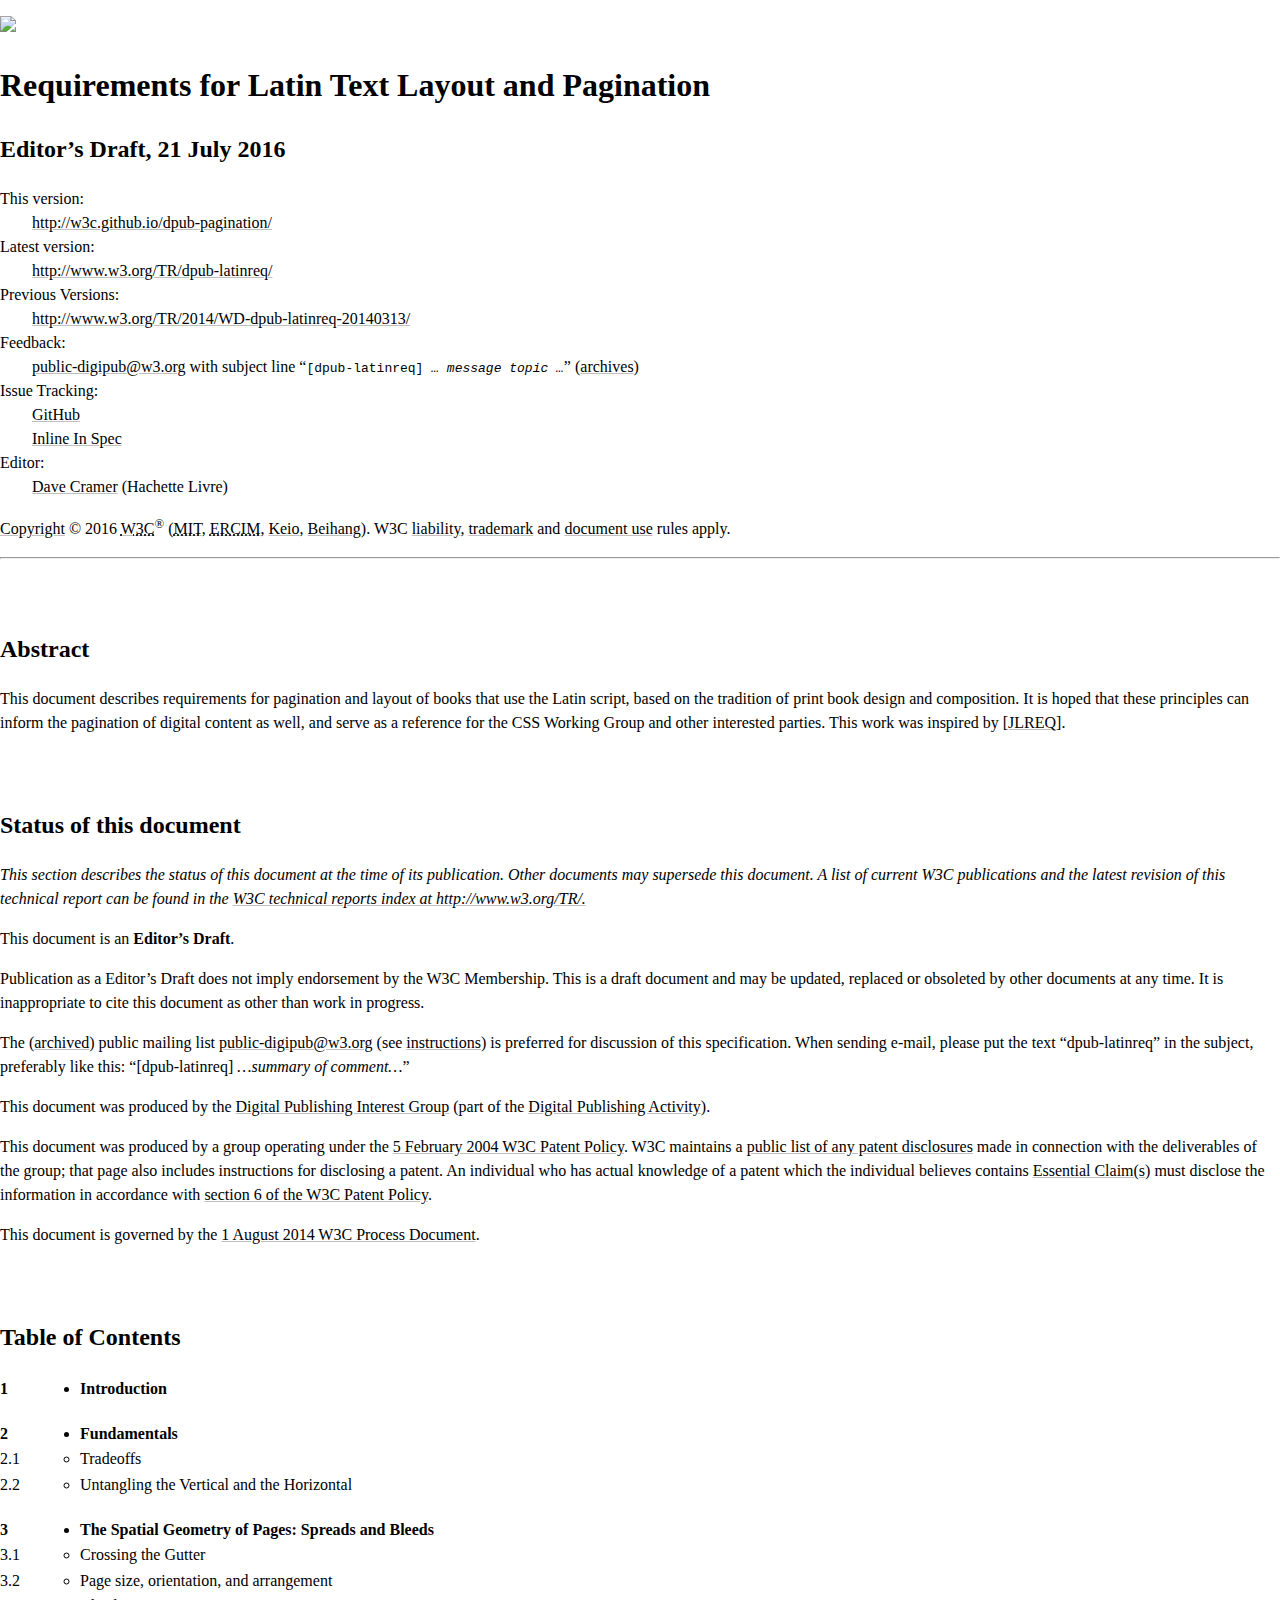
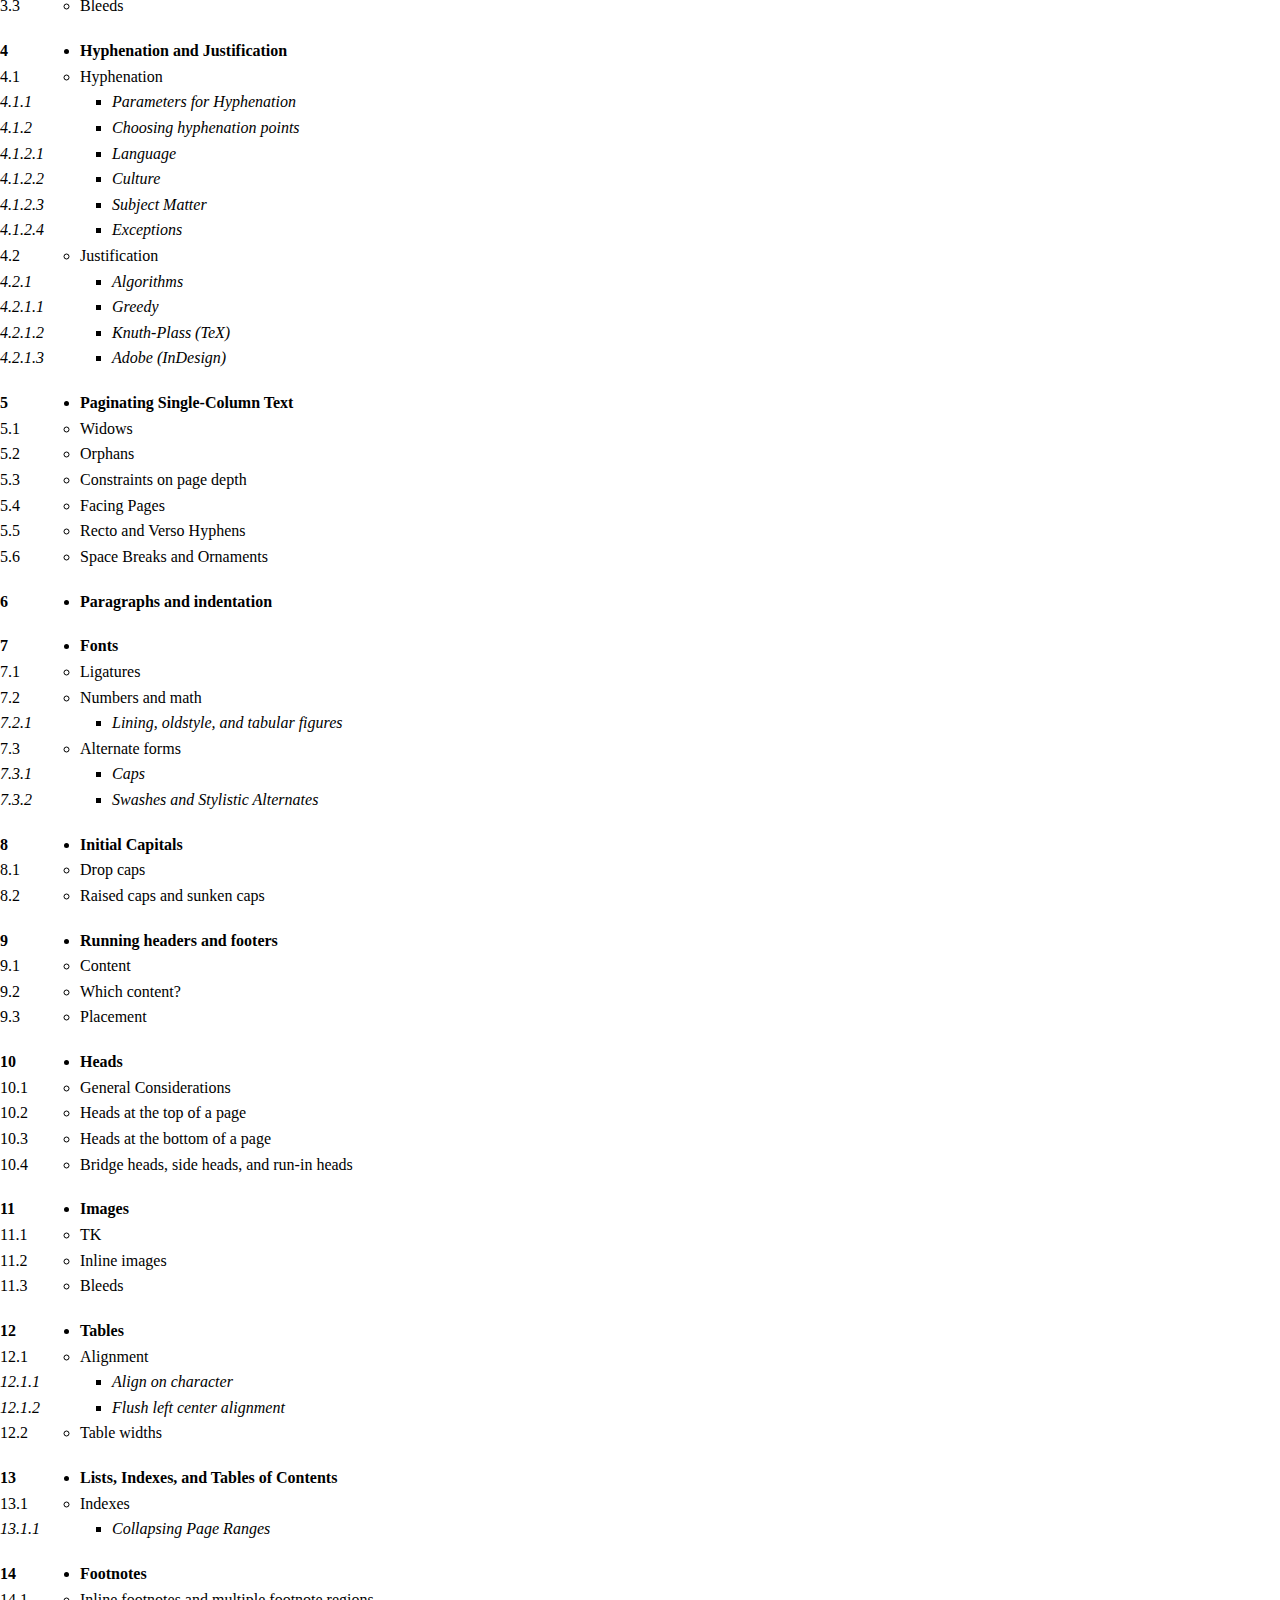
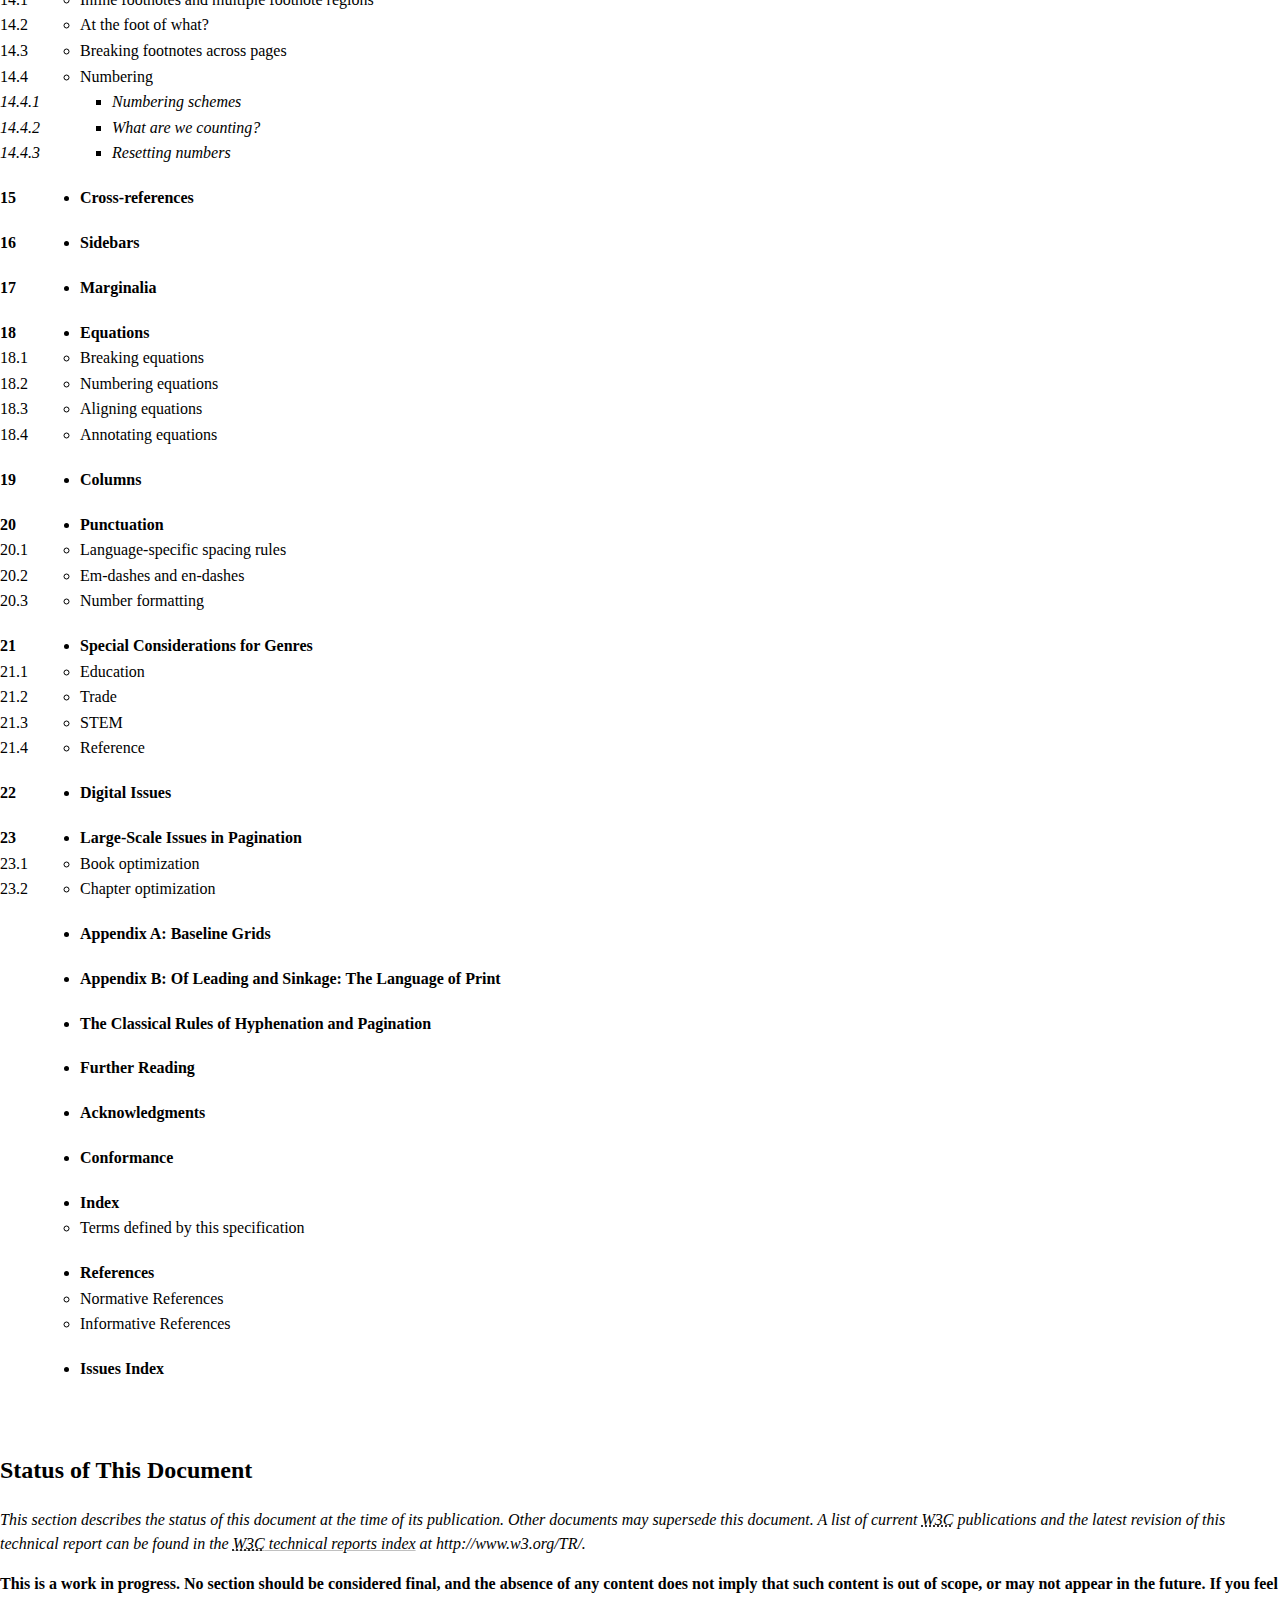
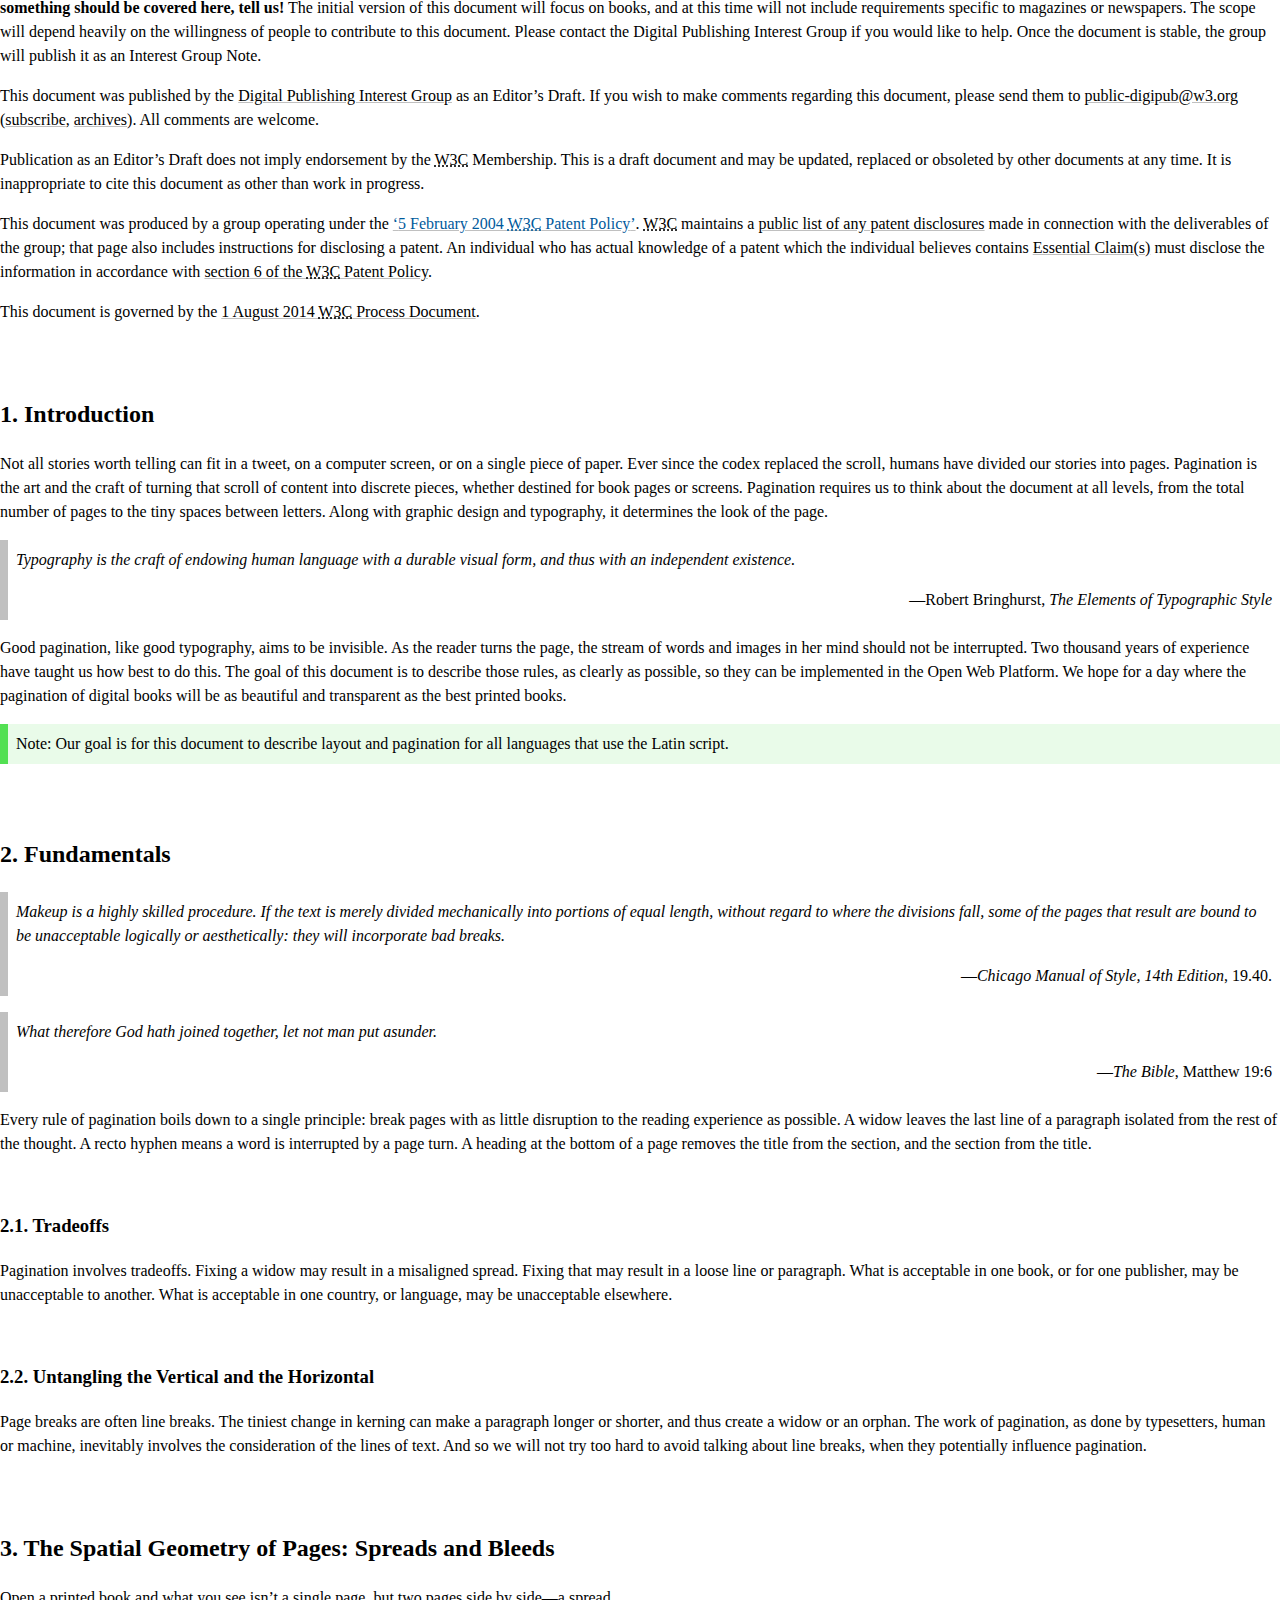
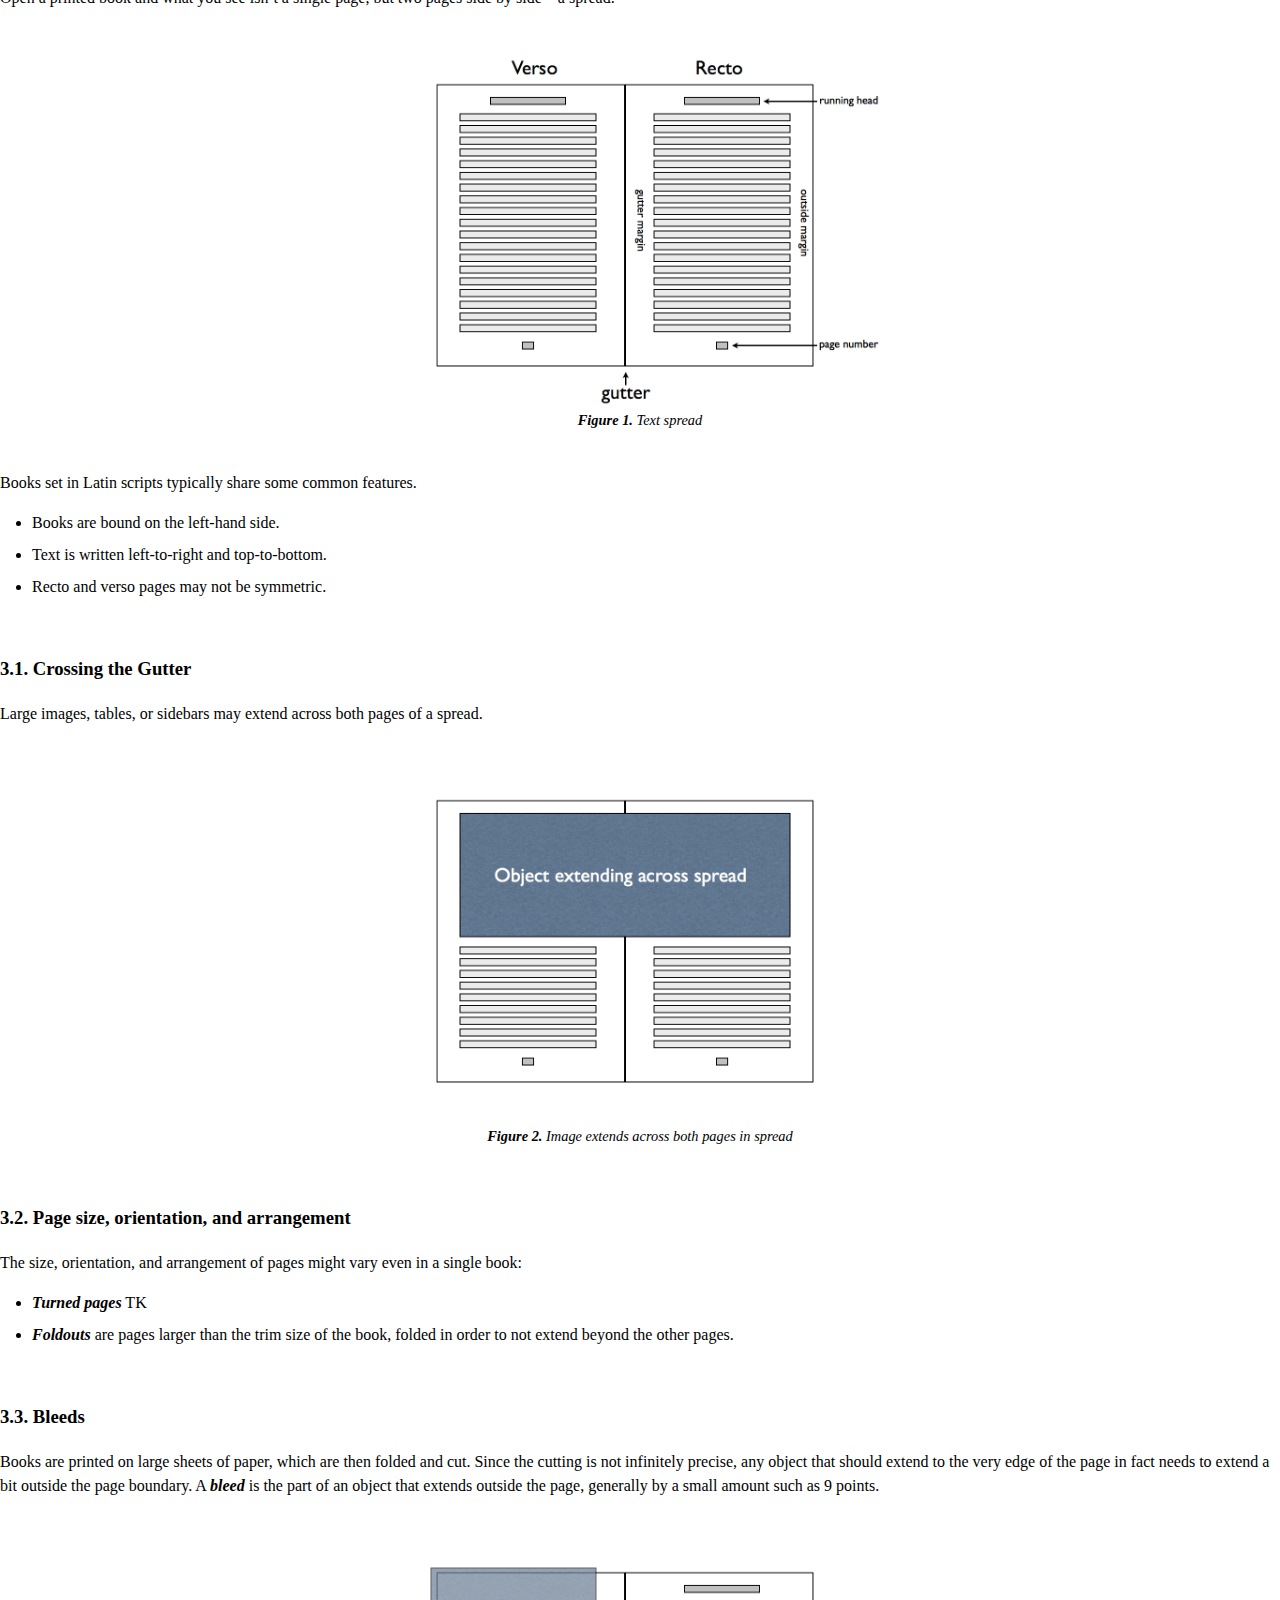
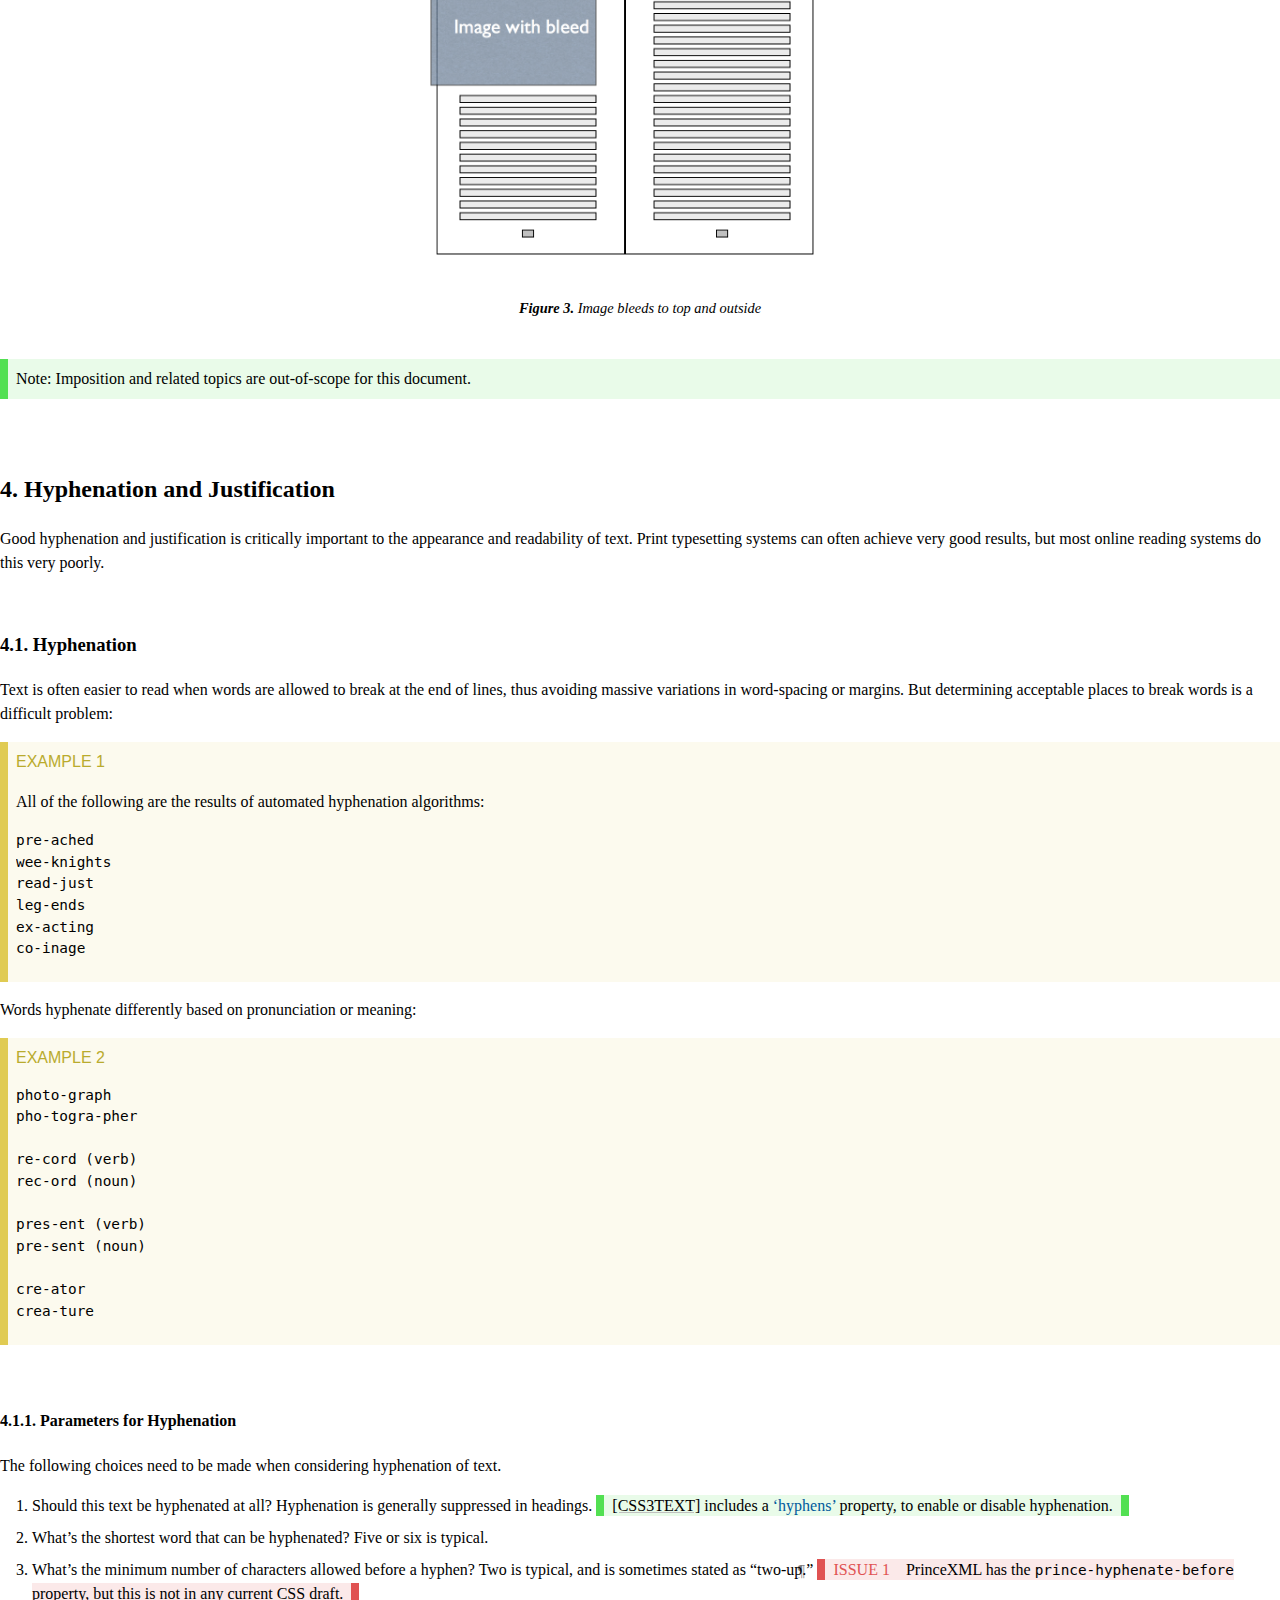
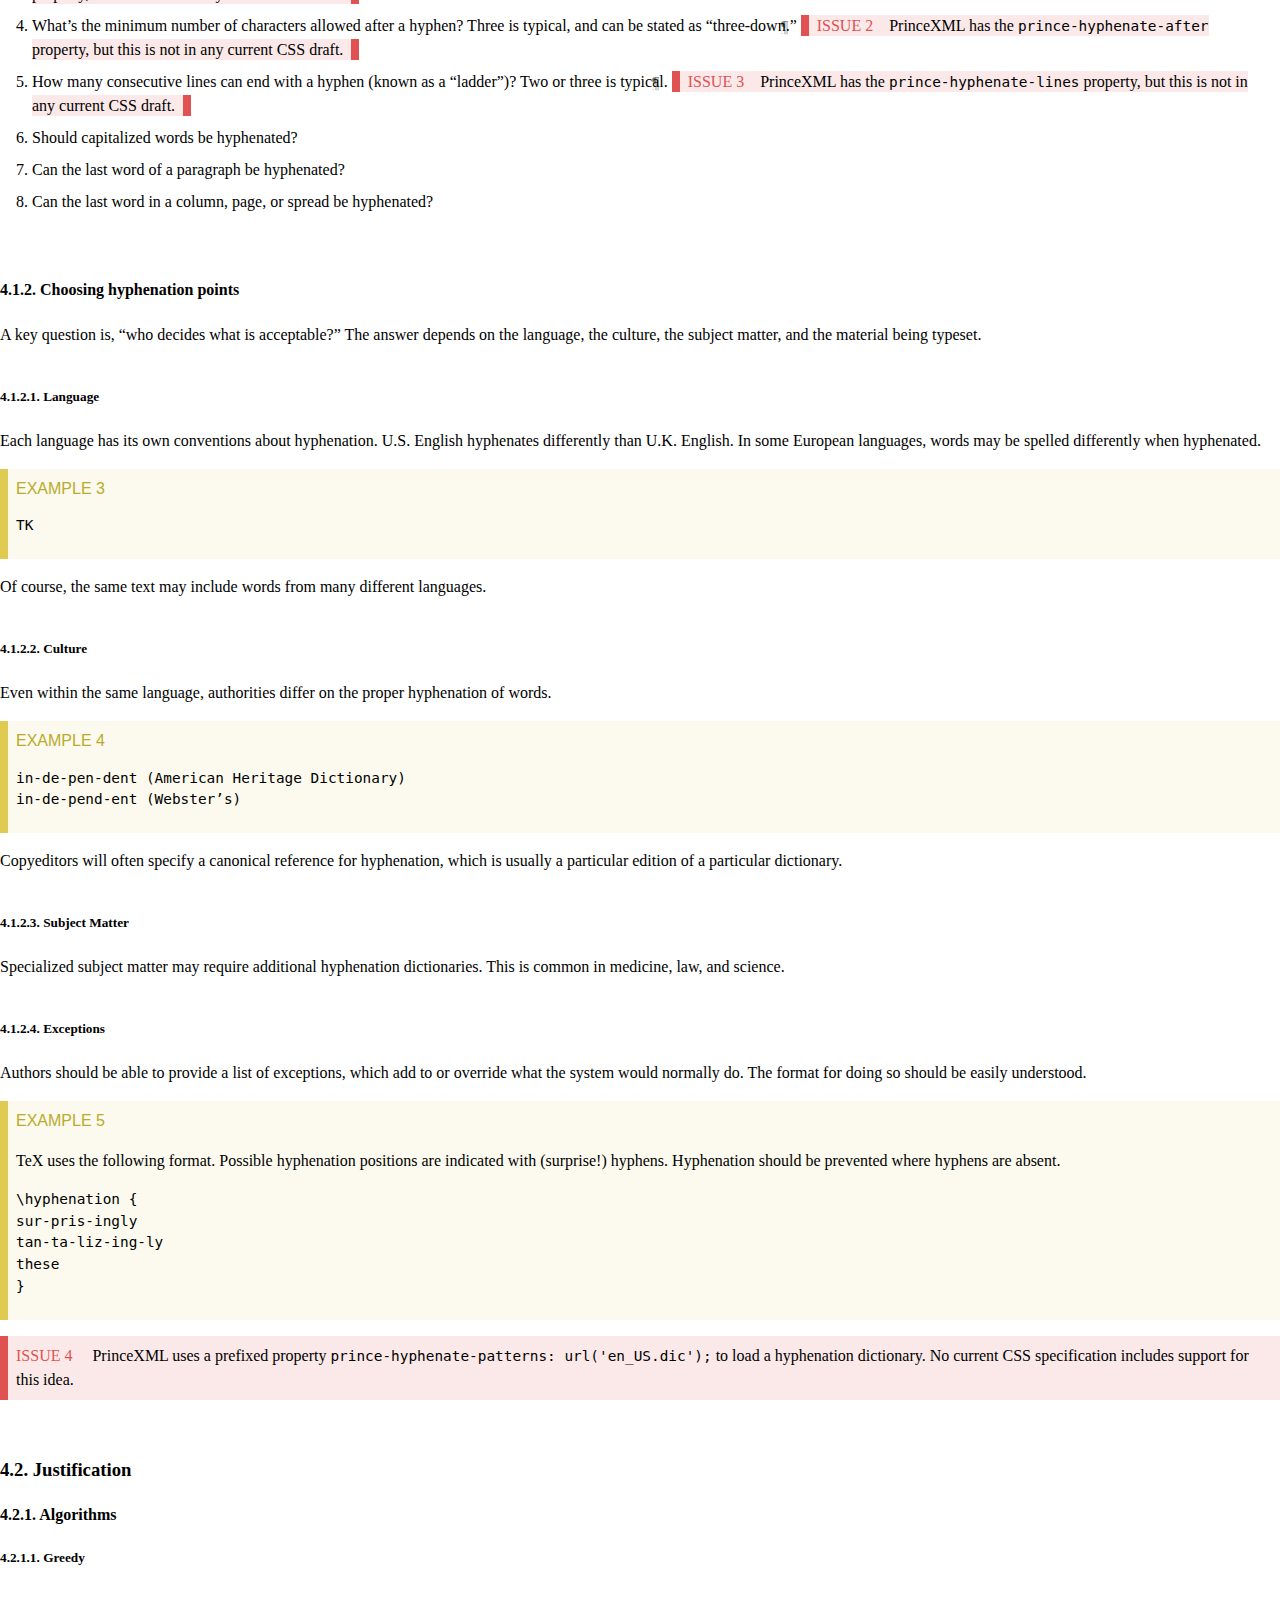
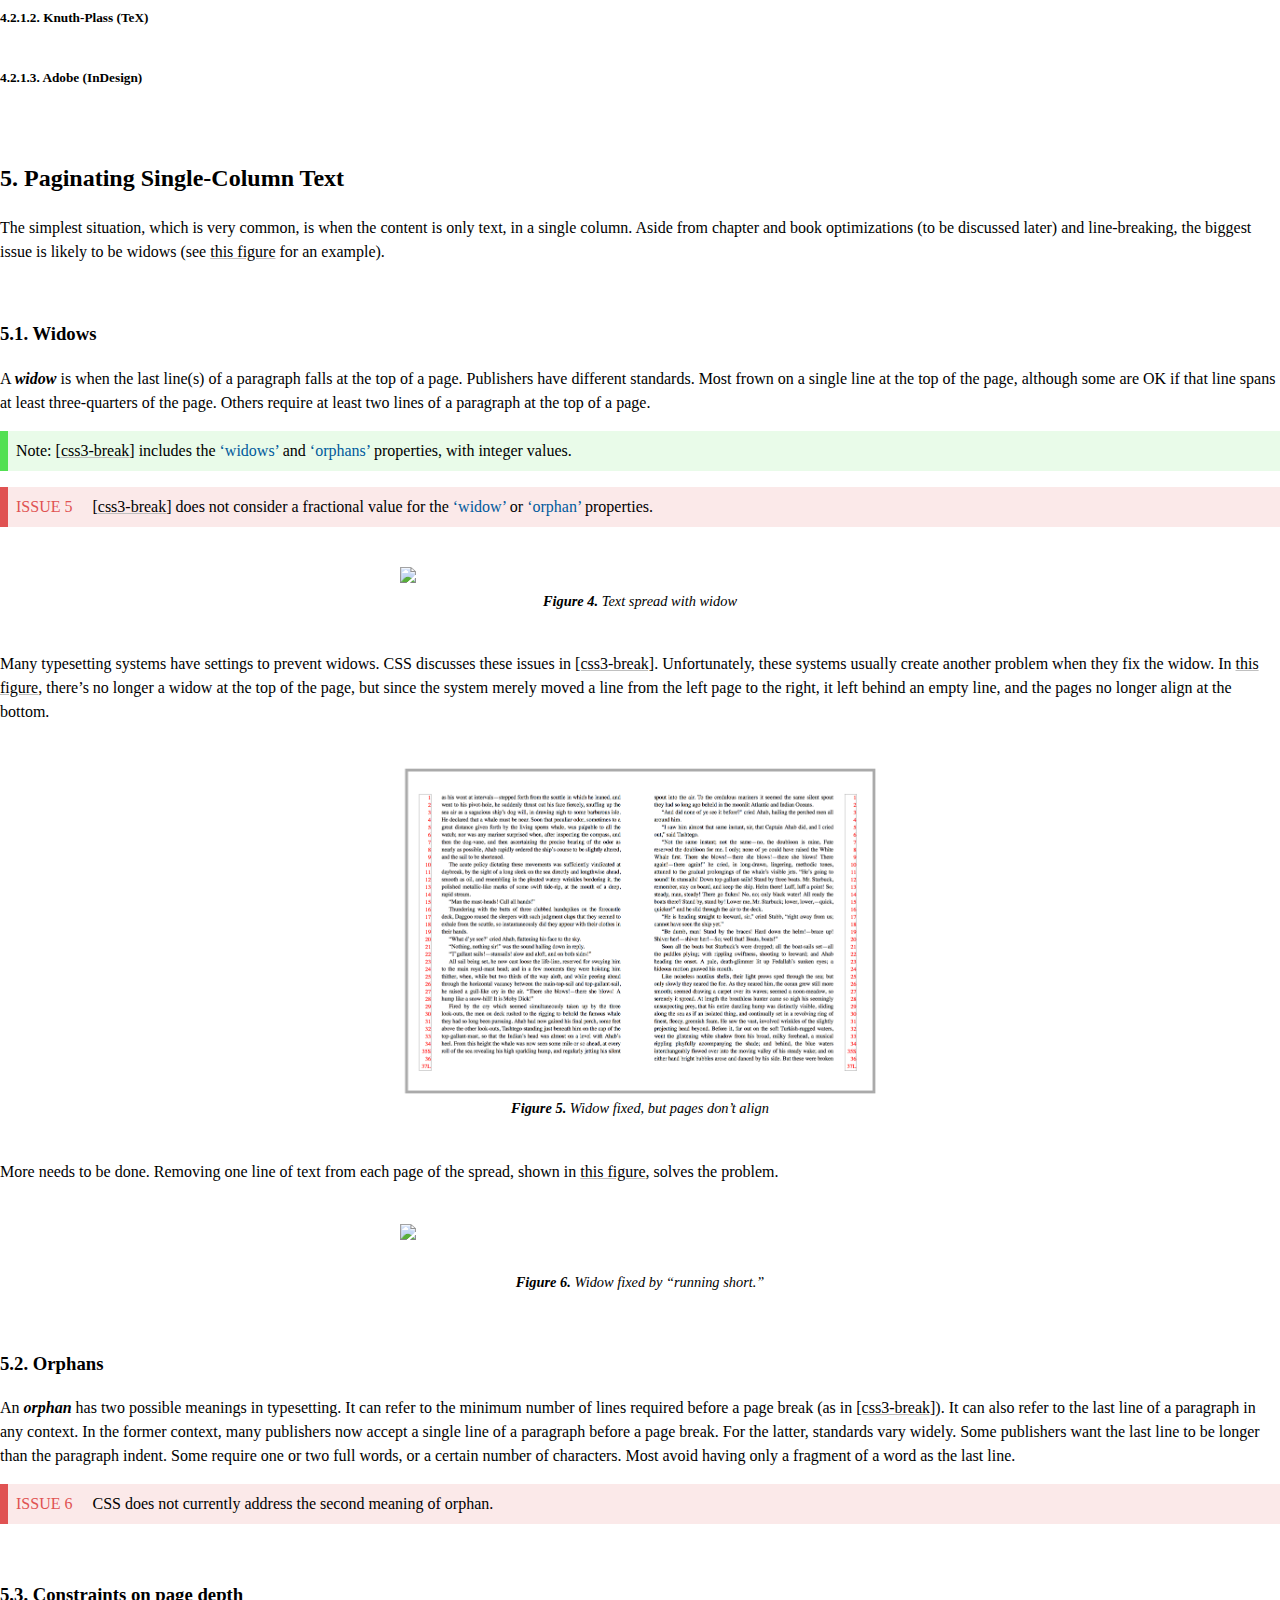
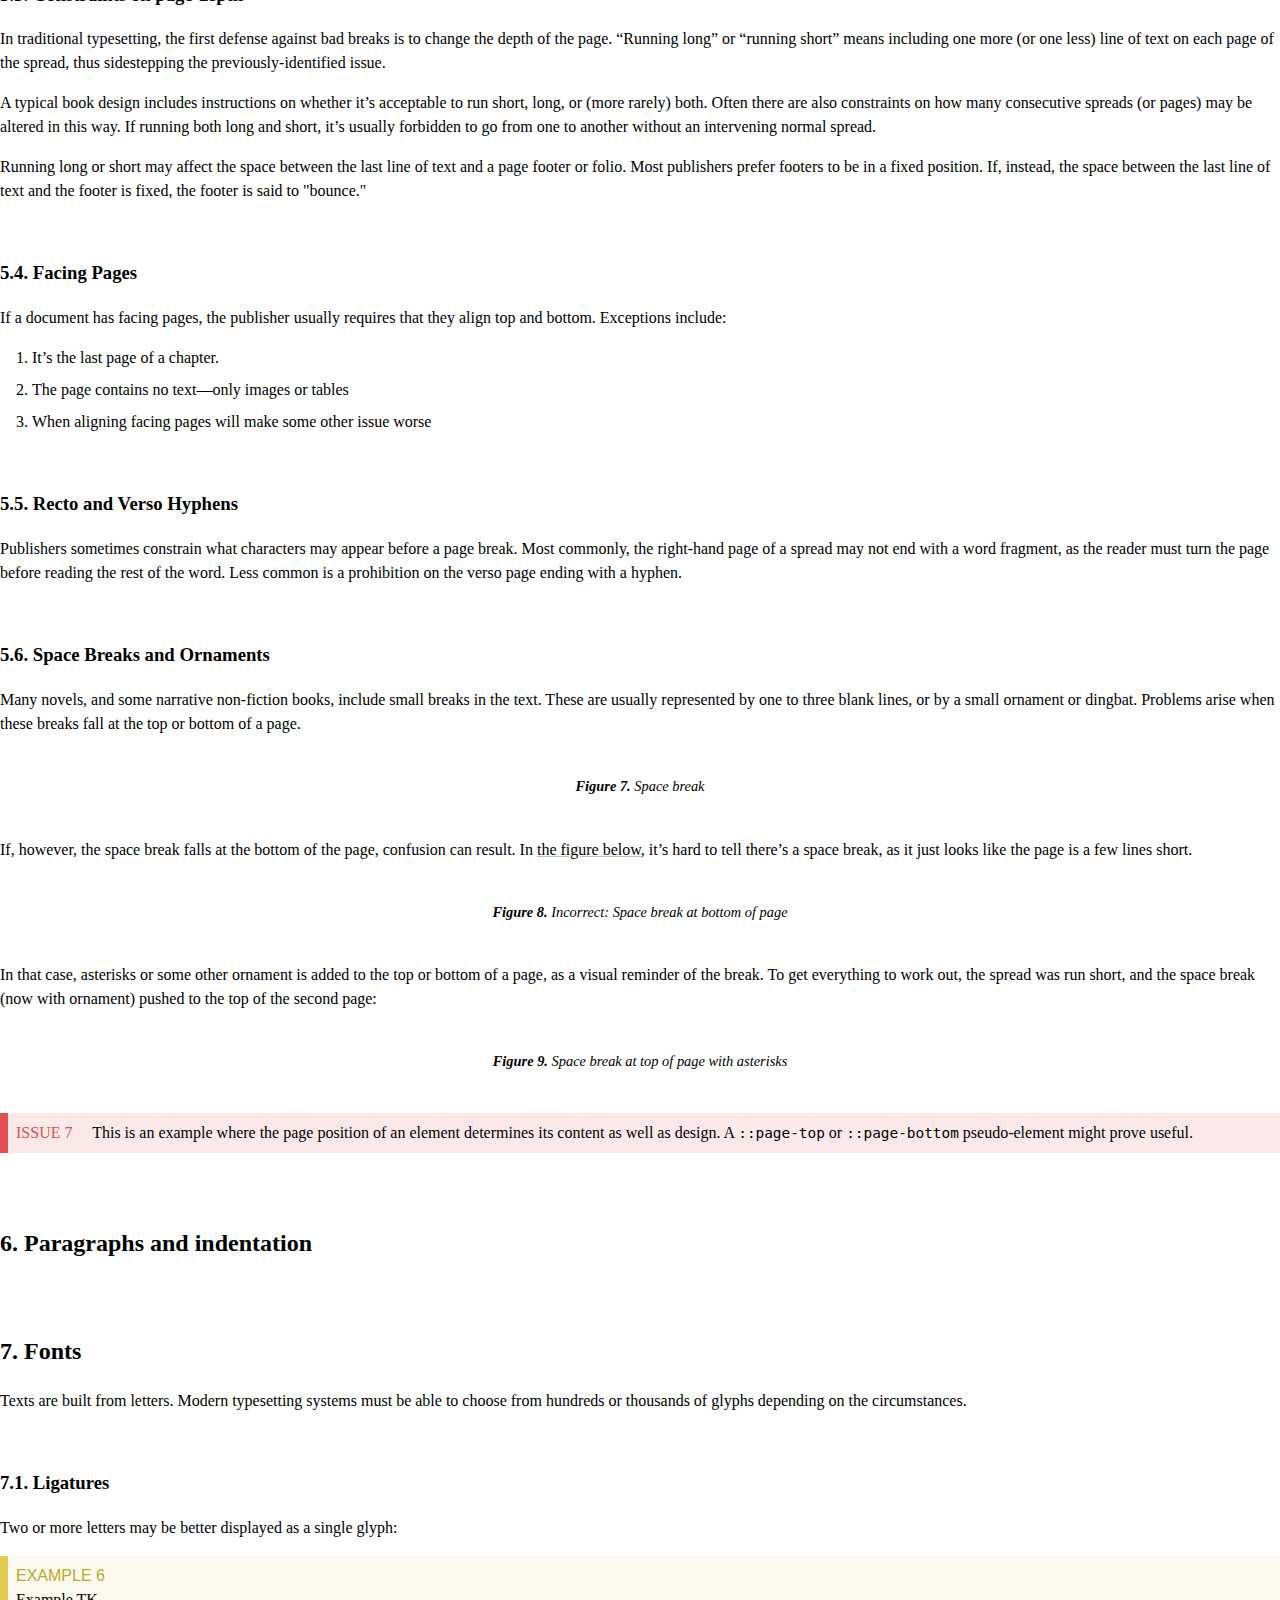
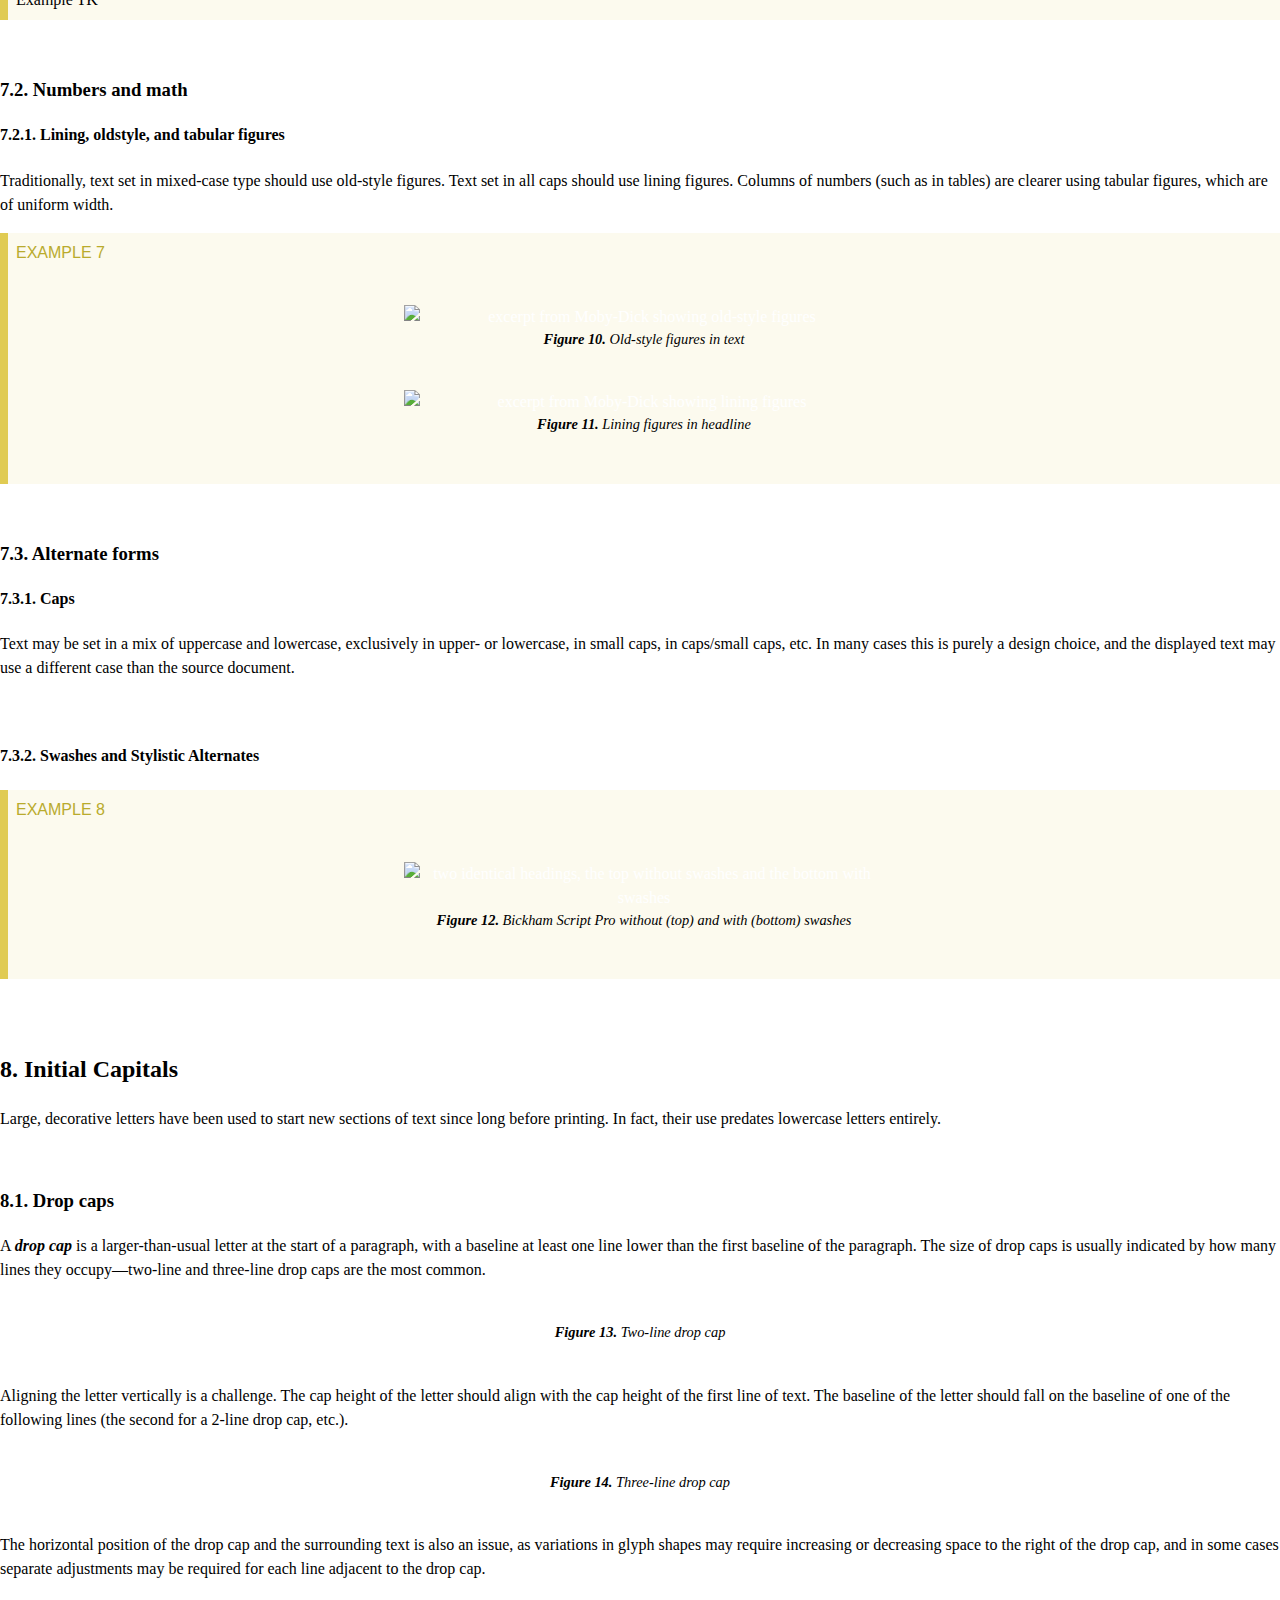
==== commit 8eff76f3: "[dpub-latinreq] clarify meaning of latin, see issue 6" ====
--- a/index.html
+++ b/index.html
@@ -18,7 +18,7 @@
   <div class="head">
    <p data-fill-with="logo"><a class="logo" href="http://www.w3.org/"> <img alt="W3C" height="48" src="https://www.w3.org/Icons/w3c_home" width="72"> </a> </p>
    <h1 class="p-name no-ref" id="title">Requirements for Latin Text Layout and Pagination</h1>
-   <h2 class="no-num no-toc no-ref heading settled" id="subtitle"><span class="content">Editor’s Draft, <time class="dt-updated" datetime="2016-04-07">7 April 2016</time></span></h2>
+   <h2 class="no-num no-toc no-ref heading settled" id="subtitle"><span class="content">Editor’s Draft, <time class="dt-updated" datetime="2016-07-21">21 July 2016</time></span></h2>
    <div data-fill-with="spec-metadata">
     <dl>
      <dt>This version:
@@ -42,7 +42,7 @@
   </div>
   <h2 class="no-num no-toc no-ref heading settled" id="abstract"><span class="content">Abstract</span></h2>
   <div class="p-summary" data-fill-with="abstract">
-   <p>This document describes requirements for pagination and layout of books in latin languages, based on the tradition of print book design and composition. It is hoped that these principles can inform the pagination of digital content as well, and serve as a reference for the CSS Working Group and other interested parties. This work was inspired by <a data-link-type="biblio" href="#biblio-jlreq">[JLREQ]</a>.</p>
+   <p>This document describes requirements for pagination and layout of books that use the Latin script, based on the tradition of print book design and composition. It is hoped that these principles can inform the pagination of digital content as well, and serve as a reference for the CSS Working Group and other interested parties. This work was inspired by <a data-link-type="biblio" href="#biblio-jlreq">[JLREQ]</a>.</p>
   </div>
   <h2 class="no-num no-toc no-ref heading settled" id="status"><span class="content">Status of this document</span></h2>
   <div data-fill-with="status">
@@ -277,6 +277,7 @@
     <p class="source"> —Robert Bringhurst, <i>The Elements of Typographic Style</i> </p>
    </blockquote>
    <p>Good pagination, like good typography, aims to be invisible. As the reader turns the page, the stream of words and images in her mind should not be interrupted. Two thousand years of experience have taught us how best to do this. The goal of this document is to describe those rules, as clearly as possible, so they can be implemented in the Open Web Platform. We hope for a day where the pagination of digital books will be as beautiful and transparent as the best printed books.</p>
+   <p class="note" role="note">Note: Our goal is for this document to describe layout and pagination for all languages that use the Latin script.</p>
    <h2 class="heading settled" data-level="2" id="fundamentals"><span class="secno">2. </span><span class="content"> Fundamentals </span><a class="self-link" href="#fundamentals"></a></h2>
    <blockquote>
     <p> Makeup is a highly skilled procedure. If the text is merely divided mechanically into portions of equal length, without regard to where the divisions fall, some of the pages that result are bound to be unacceptable logically or aesthetically: they will incorporate bad breaks. </p>
@@ -853,13 +854,52 @@
 <pre>299,792,458.0
 </pre>
    </div>
-   <p>However, in Spanish the roles are reversed, with the period used to group digits, and the comma for the decimal point:</p>
+   <p>However, in Spanish and Norwegian the roles are reversed, with the period used to group digits, and the comma for the decimal point:</p>
    <div class="example" id="example-47d904e1">
     <a class="self-link" href="#example-47d904e1"></a> 
 <pre>299.792.458,0
 </pre>
    </div>
-   <p class="note" role="note">Note: The CSSWG has <a href="https://wiki.csswg.org/ideas/content-formatting">informally proposed</a> a method for formatting numbers. See</p>
+   <table>
+    <tbody>
+     <tr>
+      <th>Language
+      <th>Grouping separator
+      <th>Decimal separator
+     <tr>
+      <td>Austria, Belgium, Brazil, Canada (fr), Czech Republic, Denmark, Estonia, Finland, France, Germany, Hungary, Italy, Netherlands, Norway, Peru, Poland, Portugal, Romania, South Africa, Spain, Sweden, Switzerland
+      <td>space
+      <td>comma
+     <tr>
+      <td>Argentina, Austria, Brazil, Denmark, Germany, Italy, Portugal, Romania, Slovenia, Spain (older)
+      <td>period
+      <td>comma
+     <tr>
+      <td>Great Britain, United States
+      <td>comma
+      <td>period
+     <tr>
+      <td>
+      <td>
+      <td>
+     <tr>
+      <td>
+      <td>
+      <td>
+     <tr>
+      <td>
+      <td>
+      <td>
+     <tr>
+      <td>
+      <td>
+      <td>
+     <tr>
+      <td>
+      <td>
+      <td>
+   </table>
+   <p class="note" role="note">Note: The CSSWG has <a href="https://wiki.csswg.org/ideas/content-formatting">informally proposed</a> a method for formatting numbers.</p>
    <h2 class="heading settled" data-level="21" id="special-considerations-for-genres"><span class="secno">21. </span><span class="content"> Special Considerations for Genres </span><a class="self-link" href="#special-considerations-for-genres"></a></h2>
    <h3 class="heading settled" data-level="21.1" id="education"><span class="secno">21.1. </span><span class="content"> Education </span><a class="self-link" href="#education"></a></h3>
    <ul>
